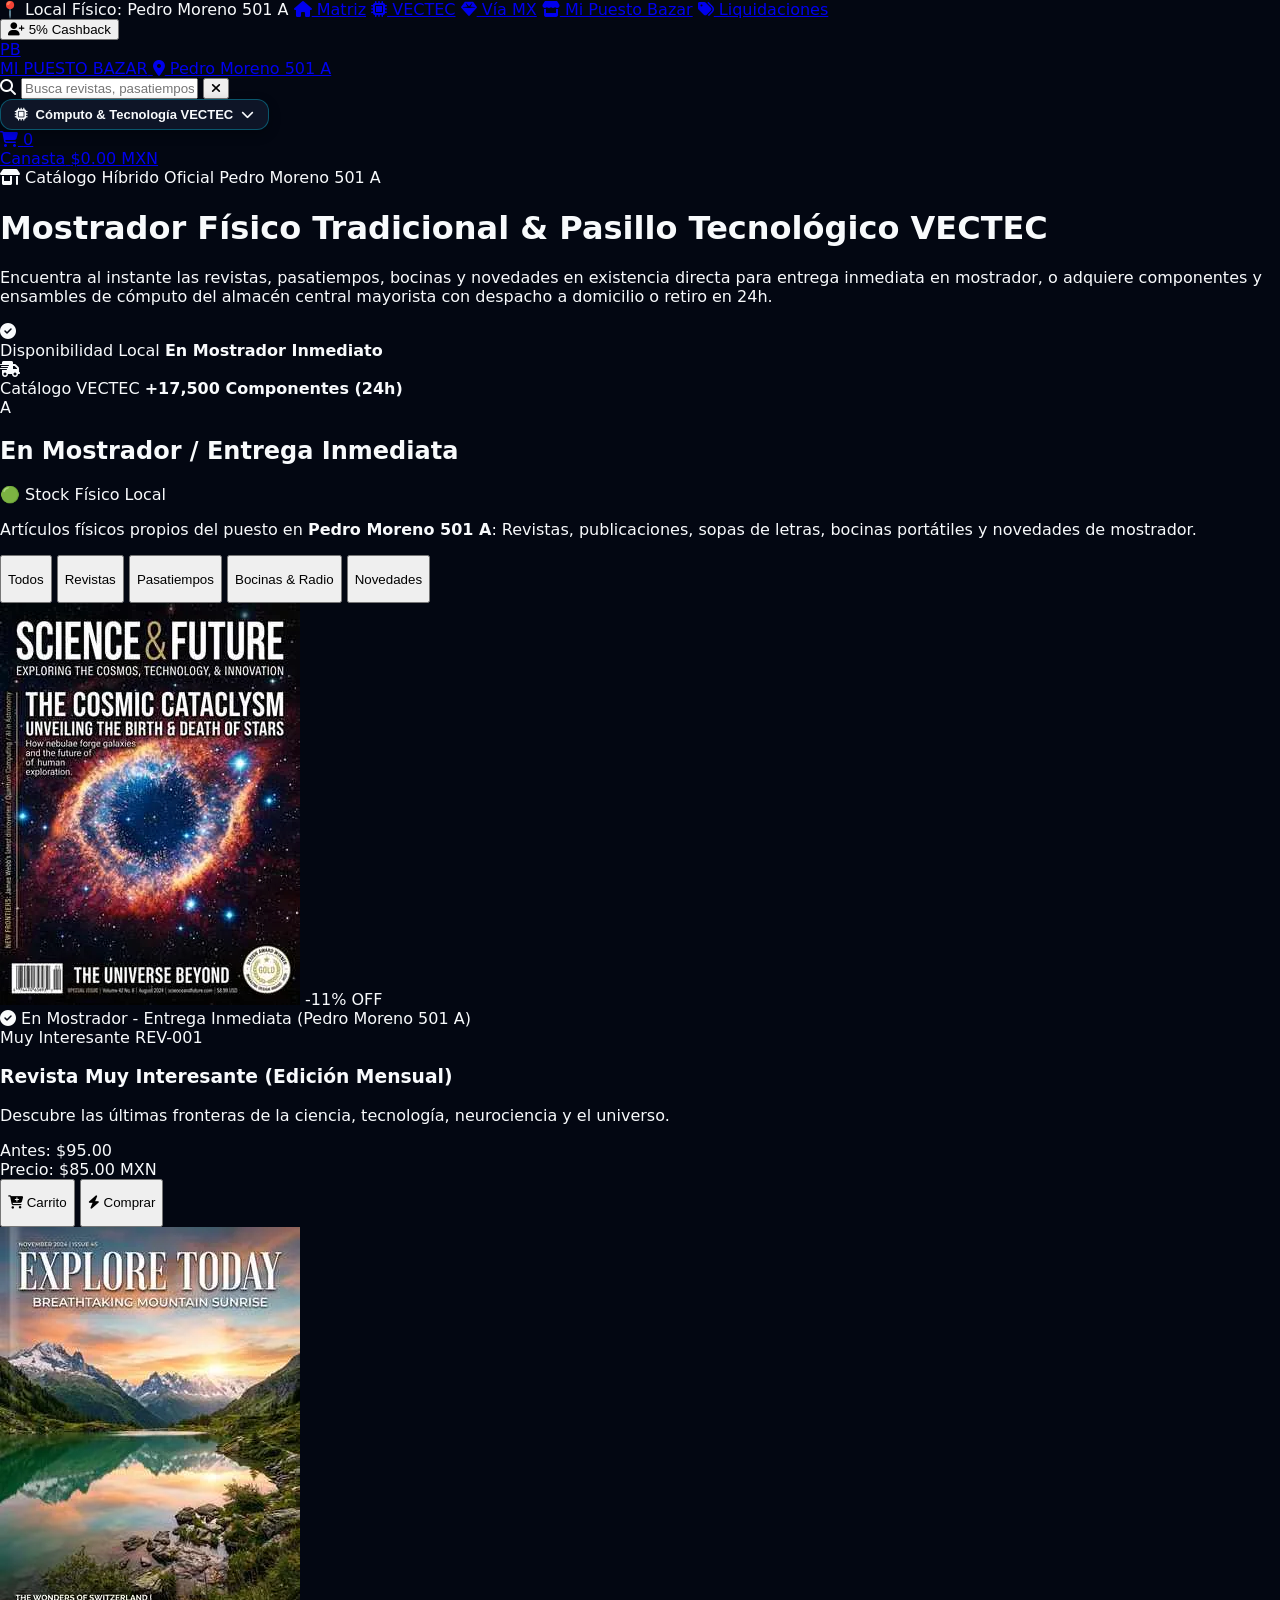
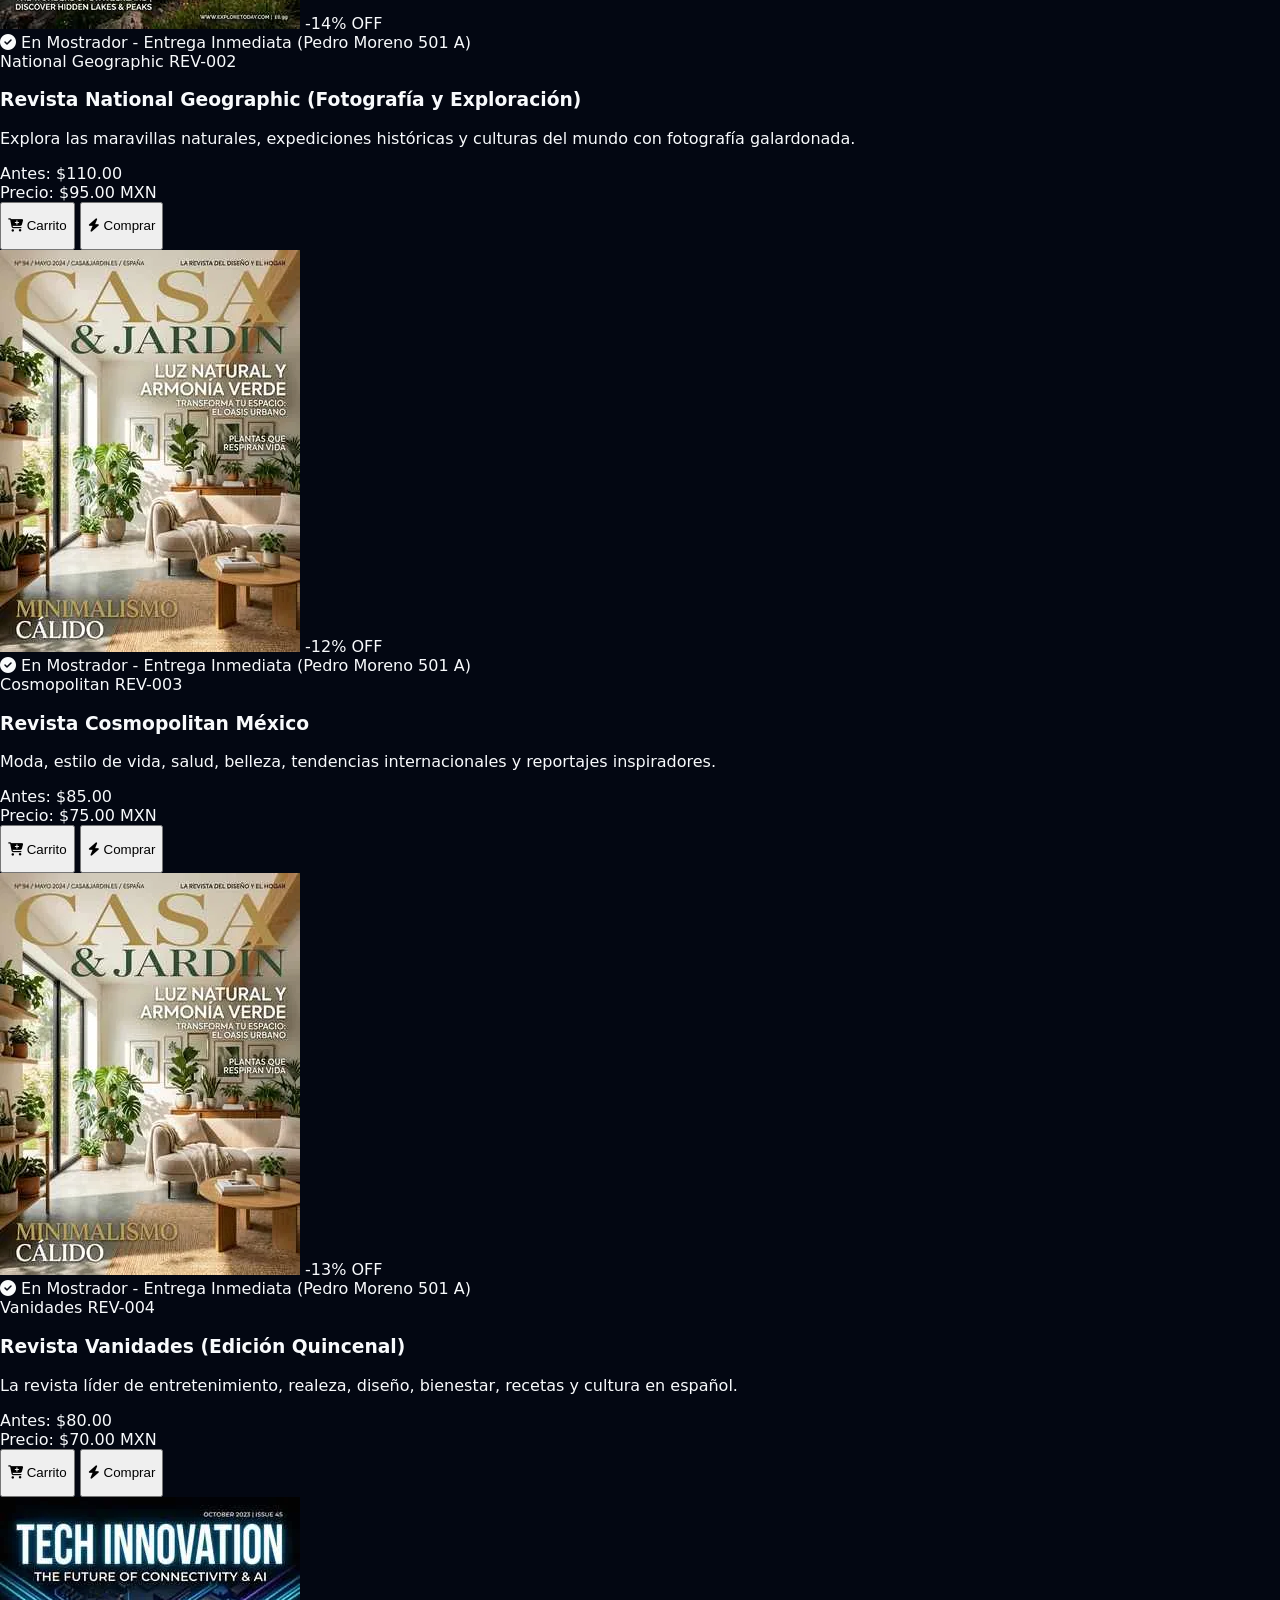
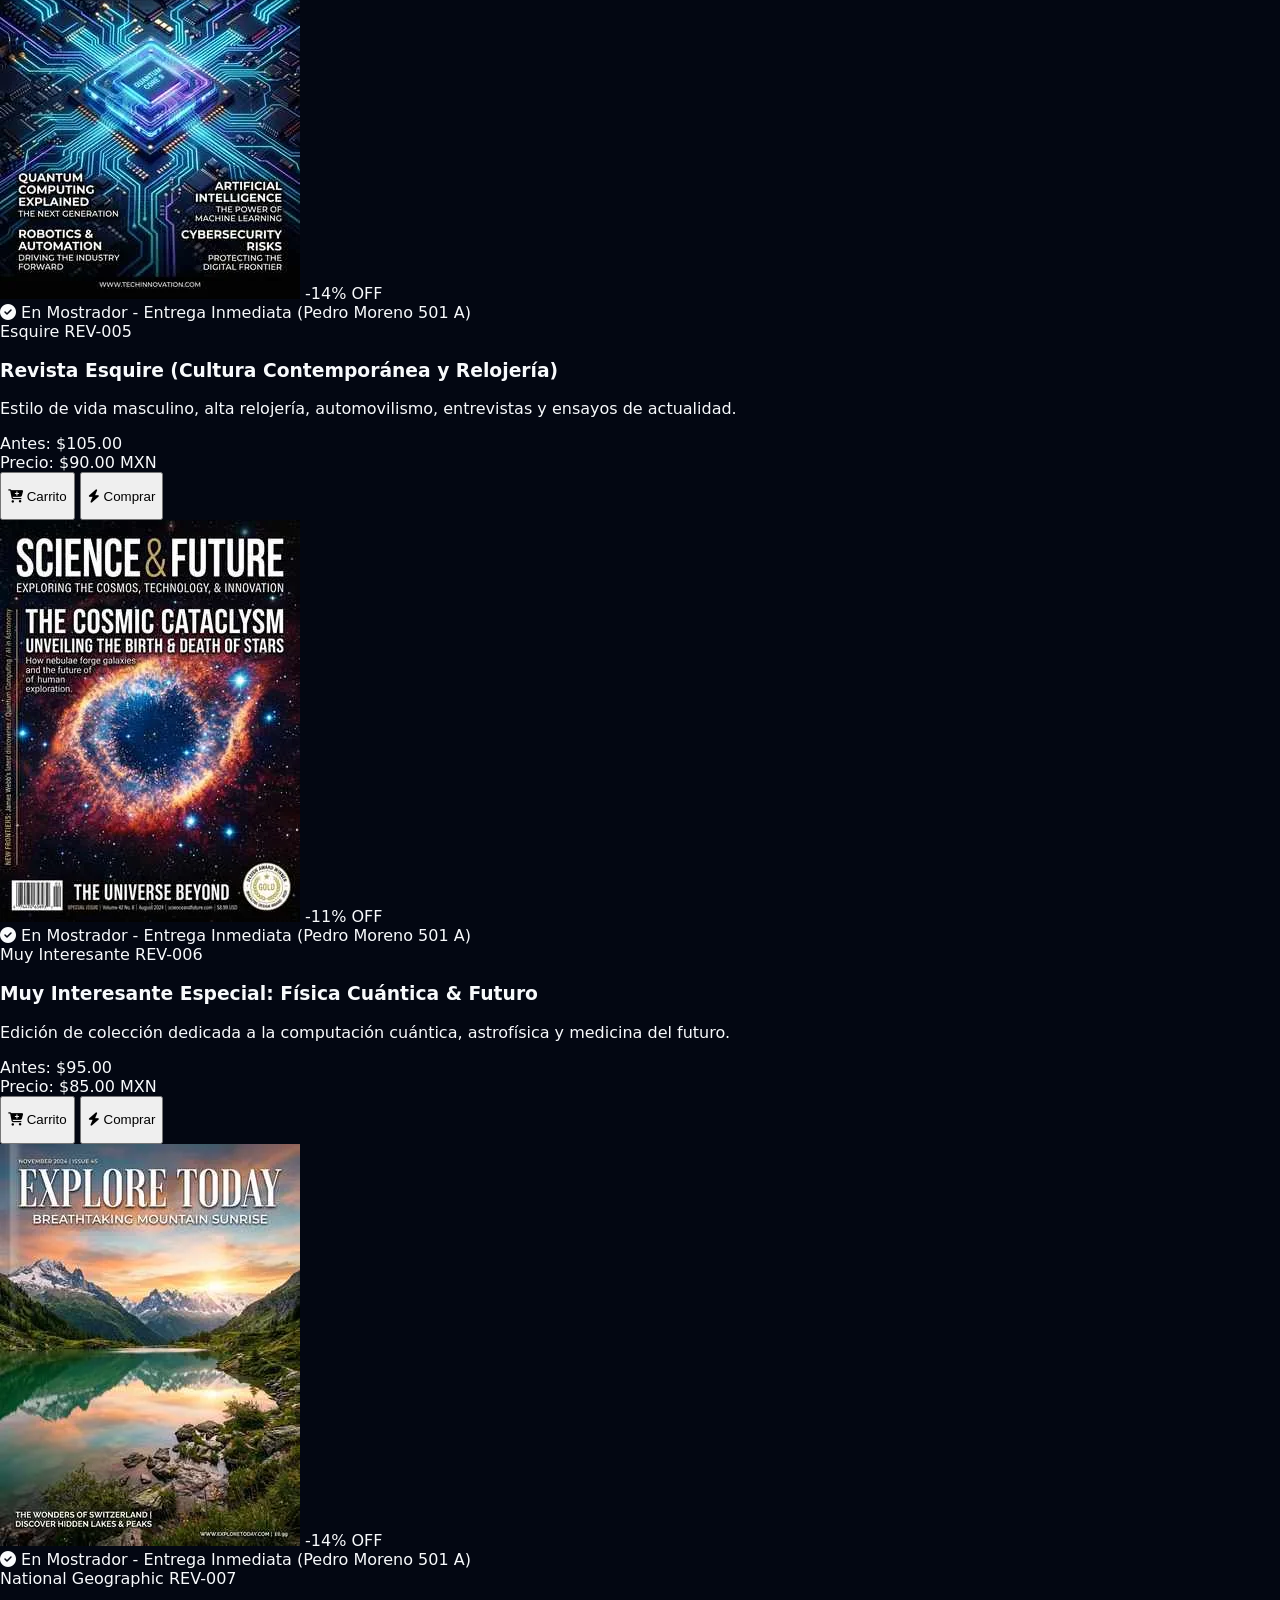
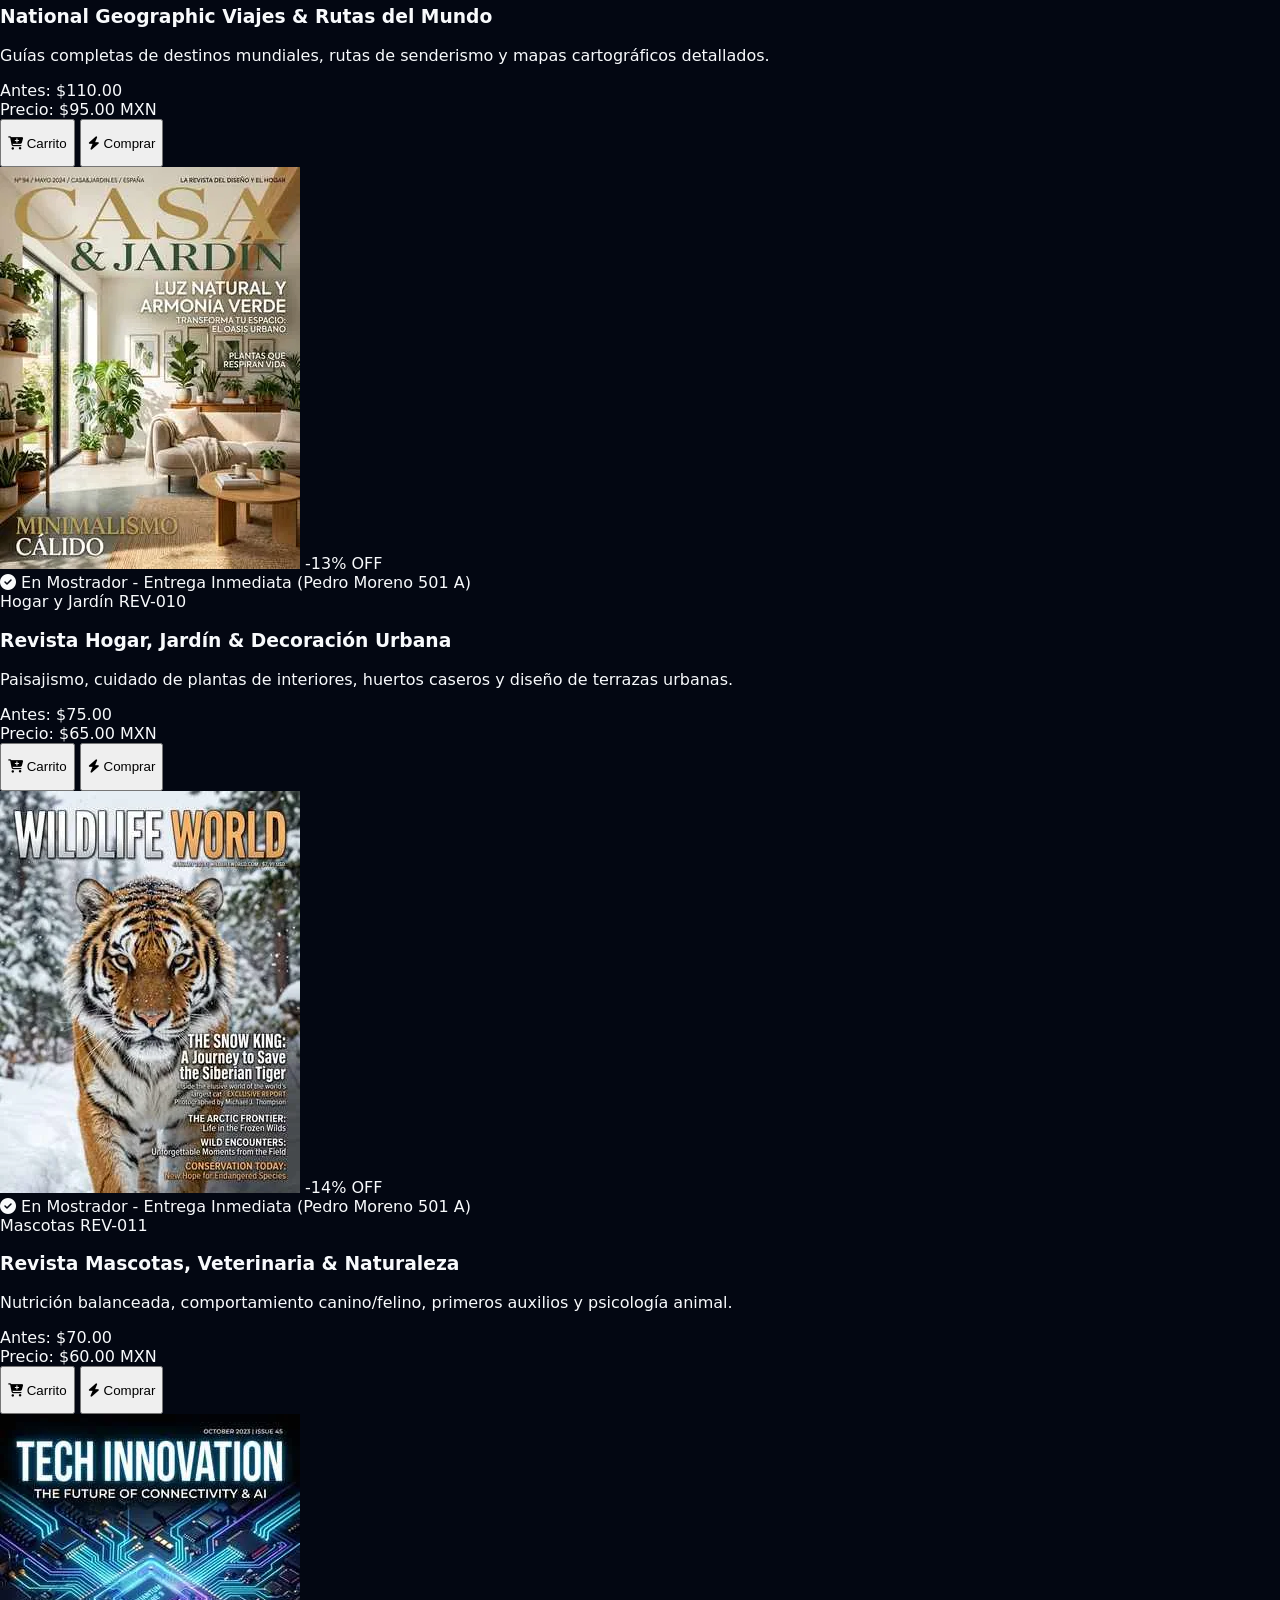
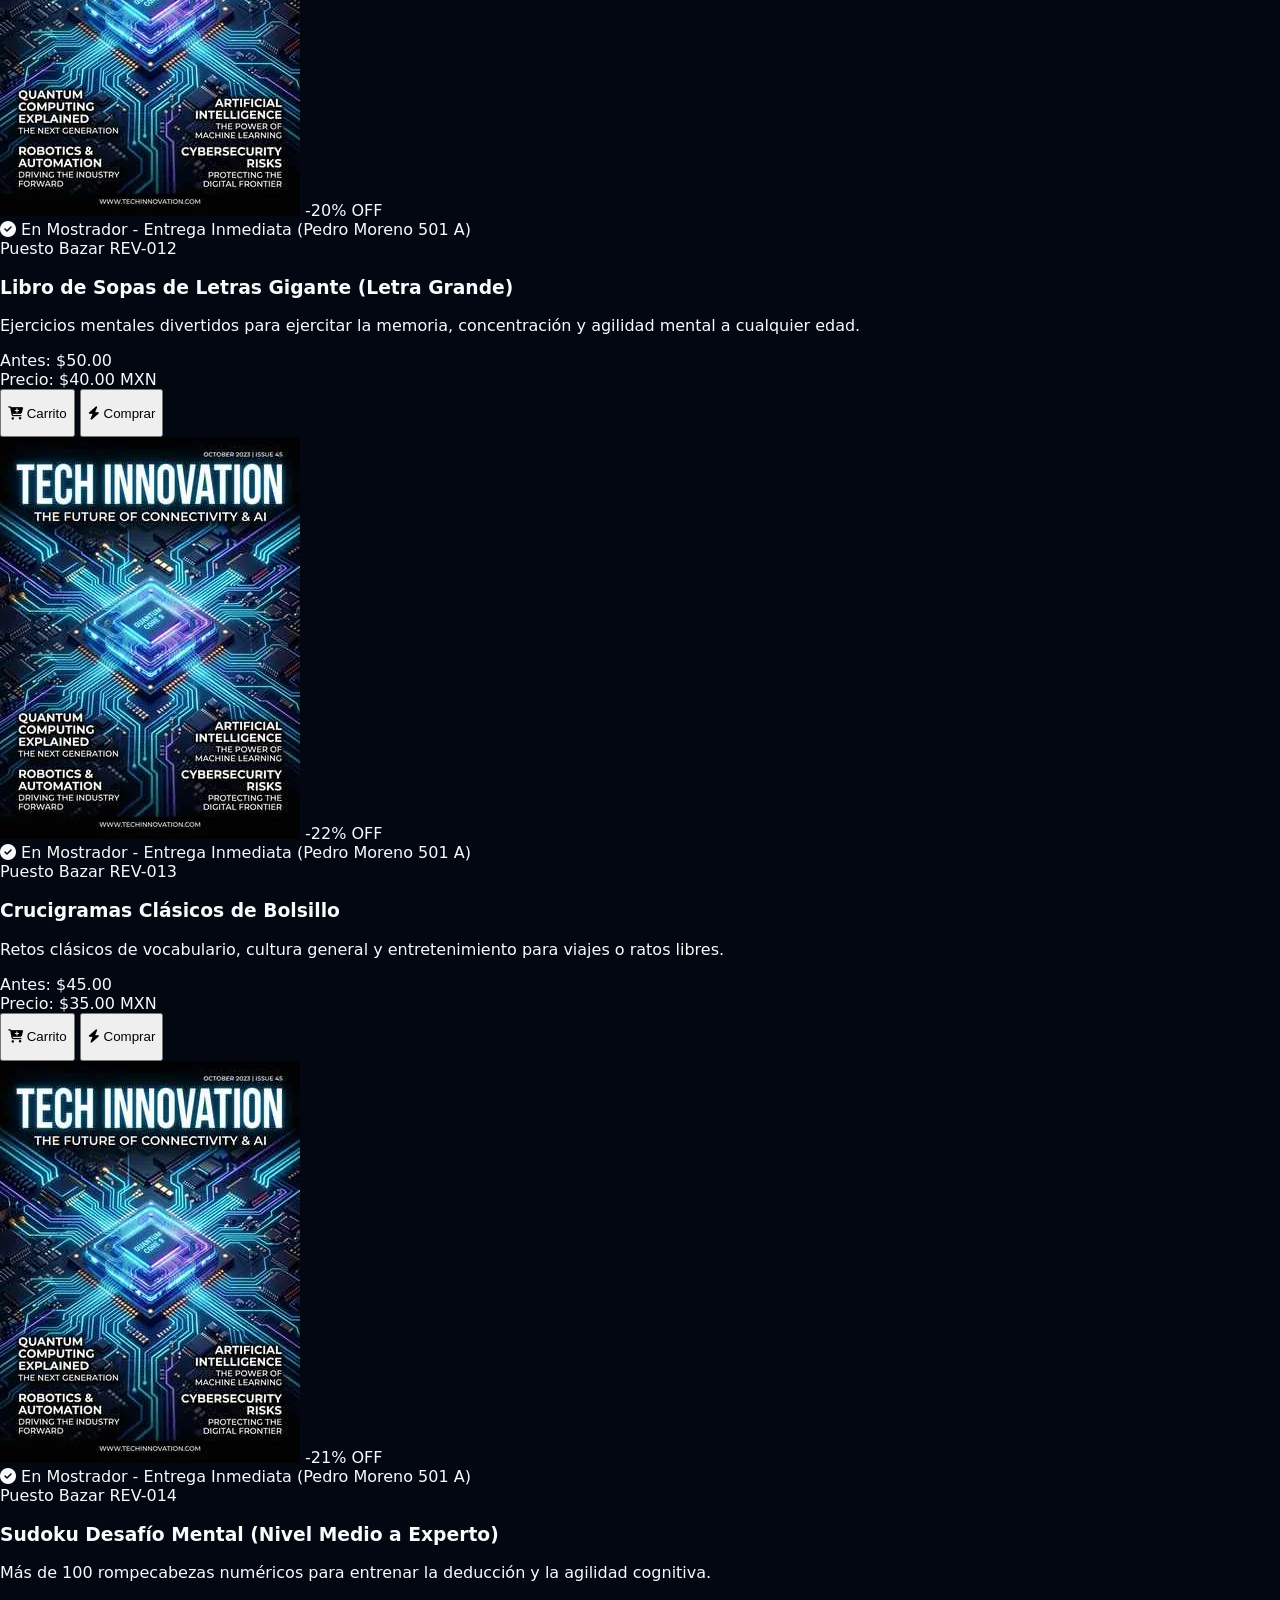
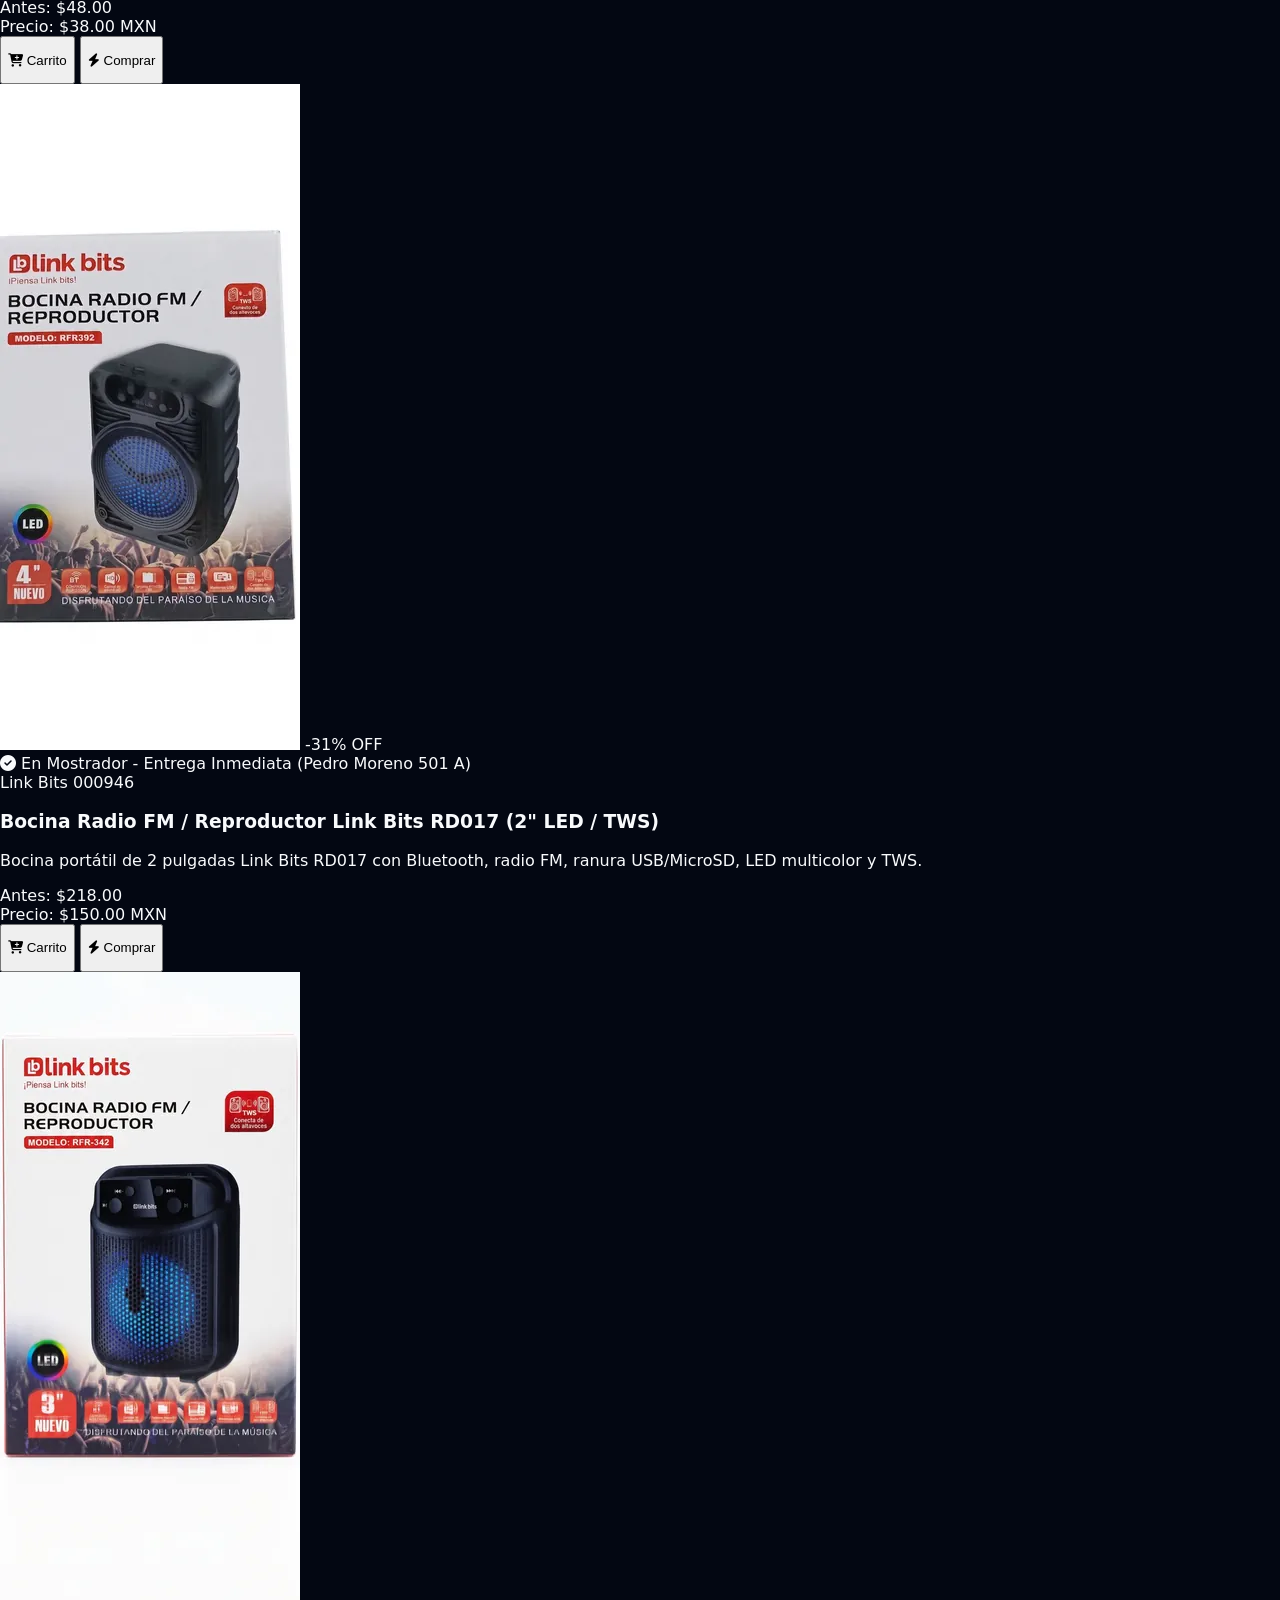
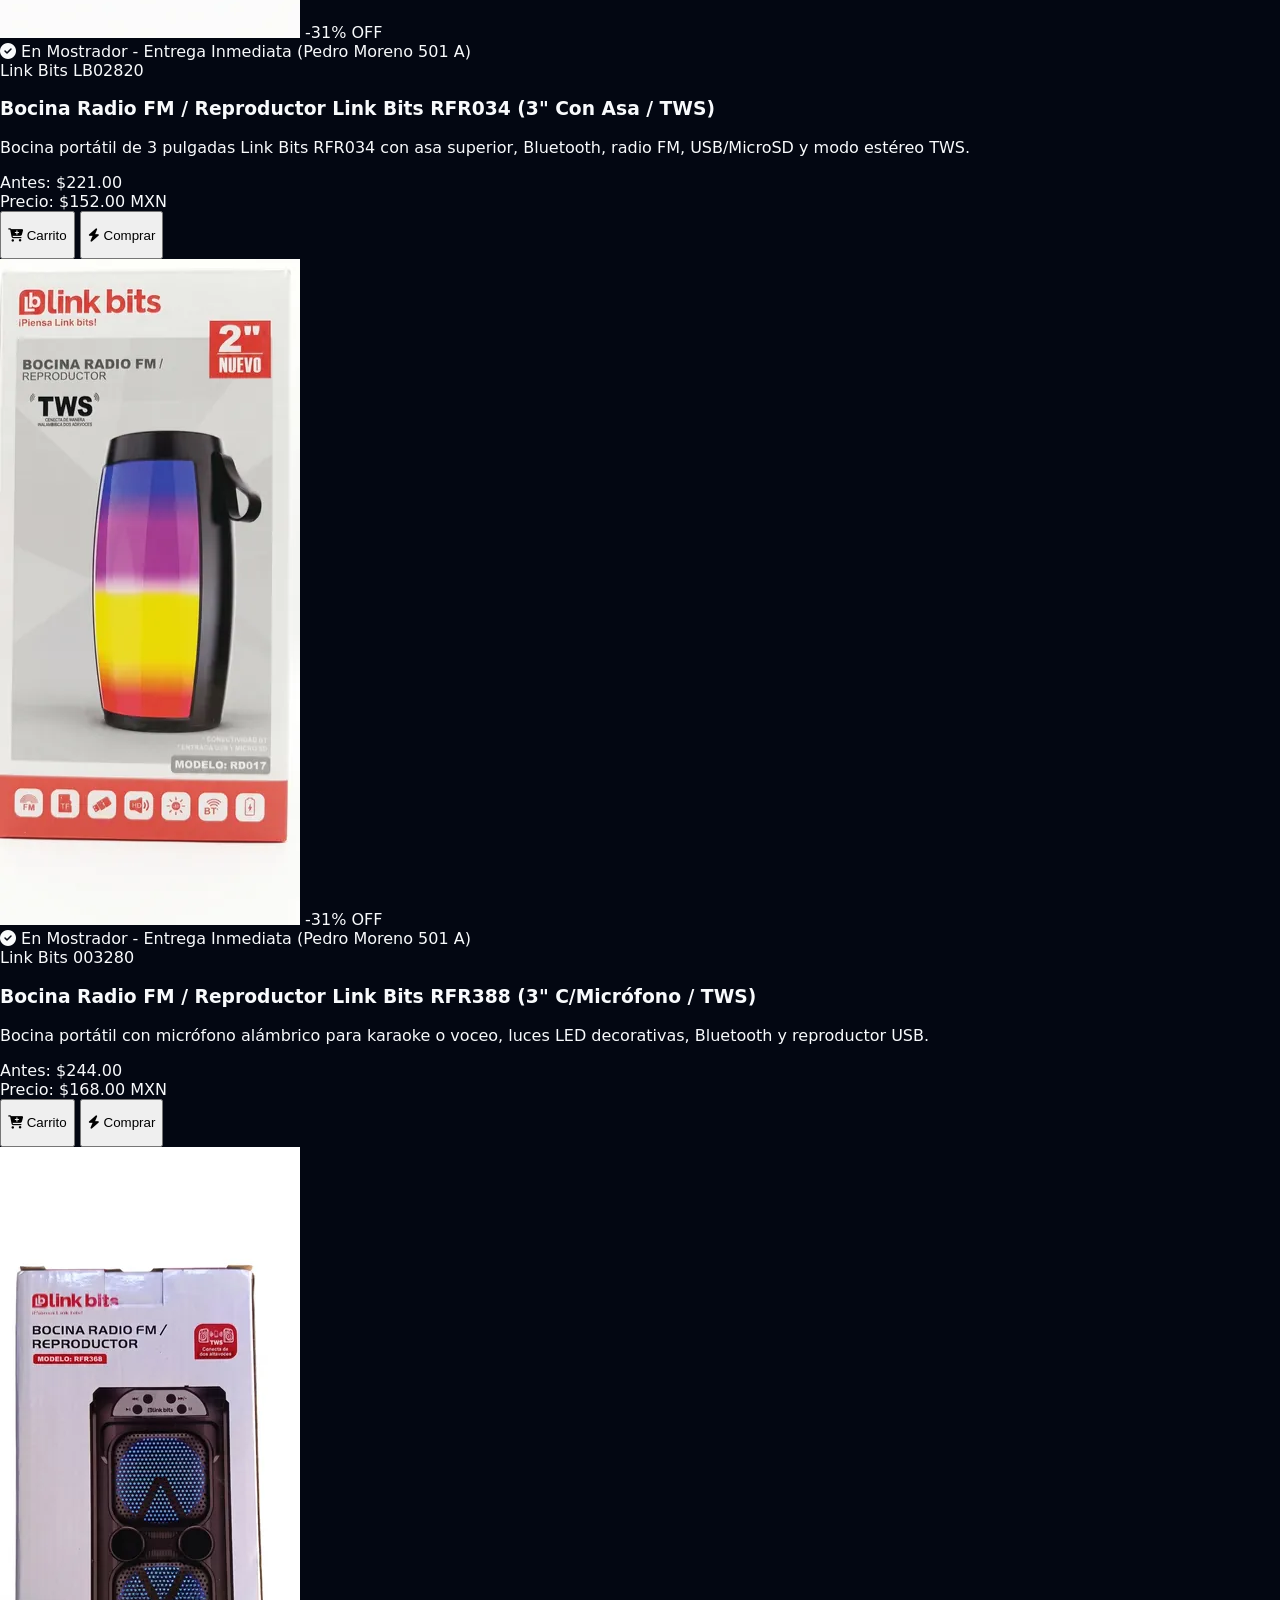
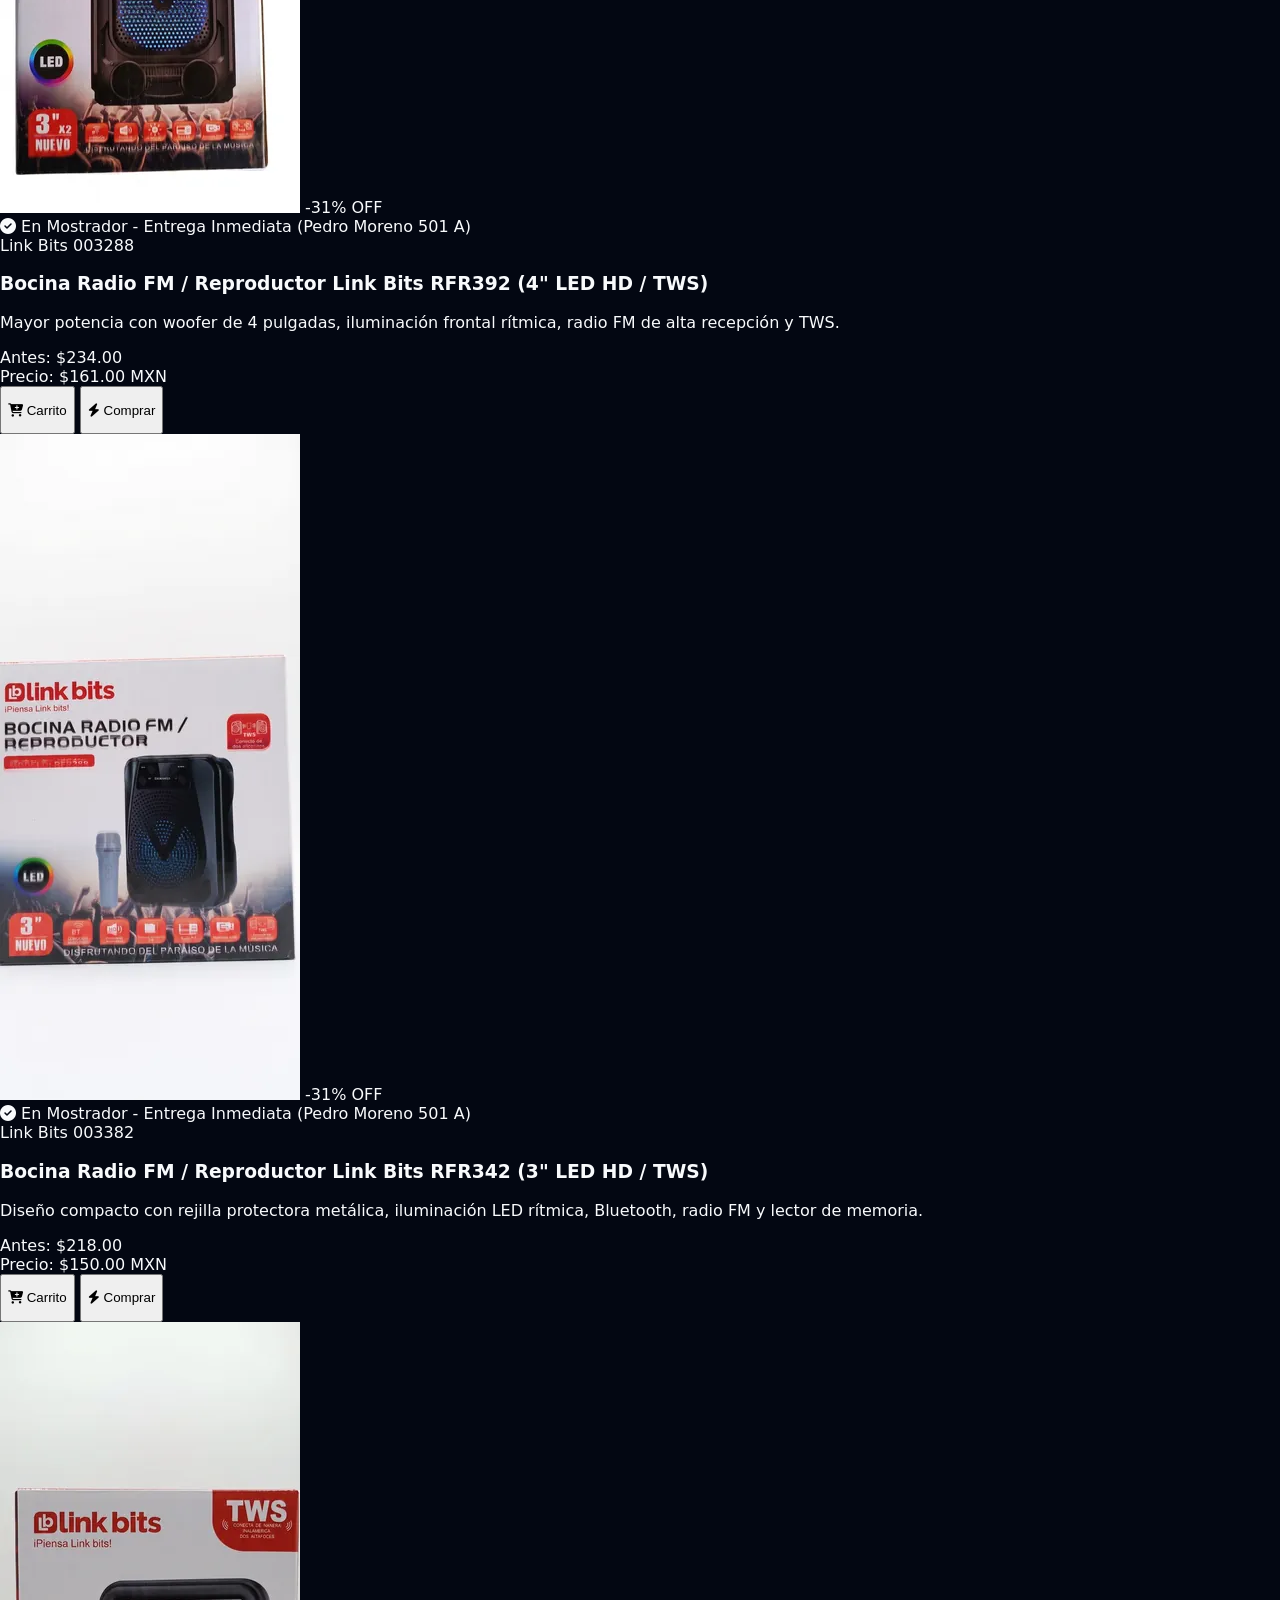
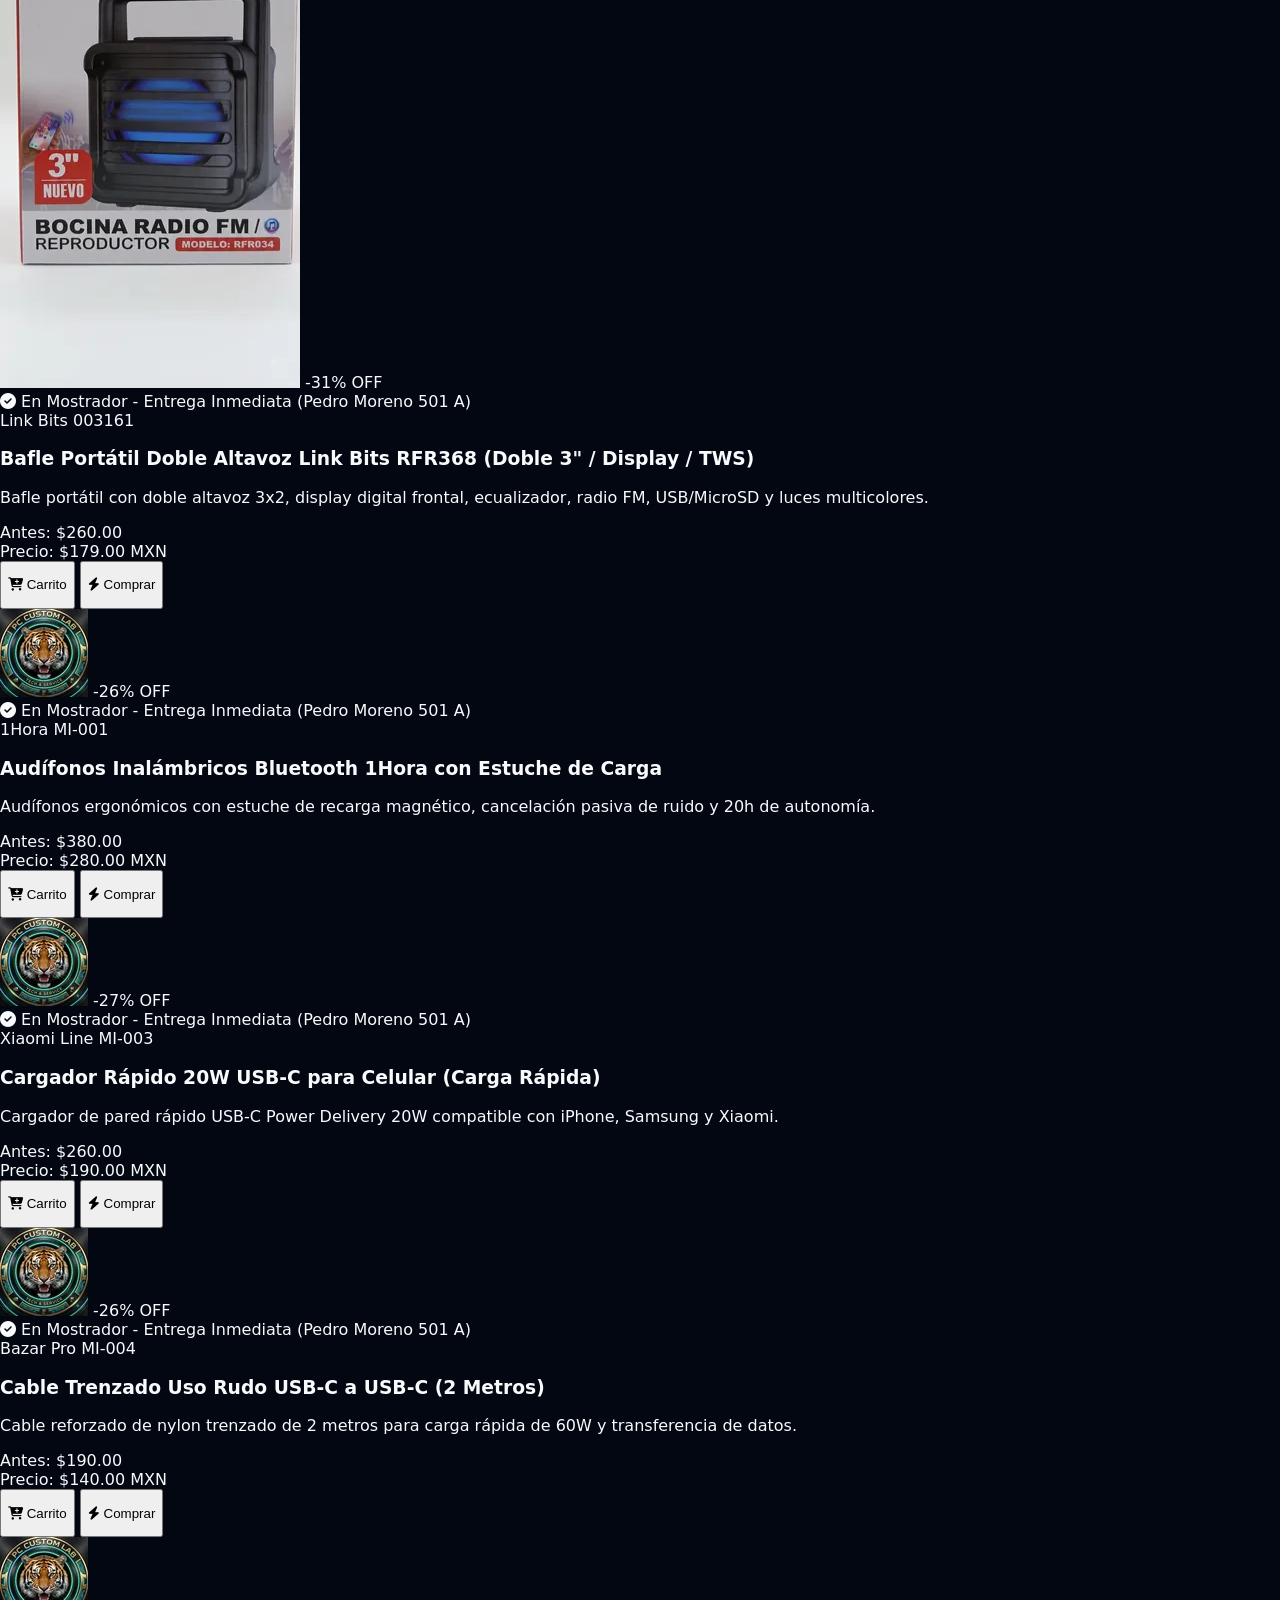
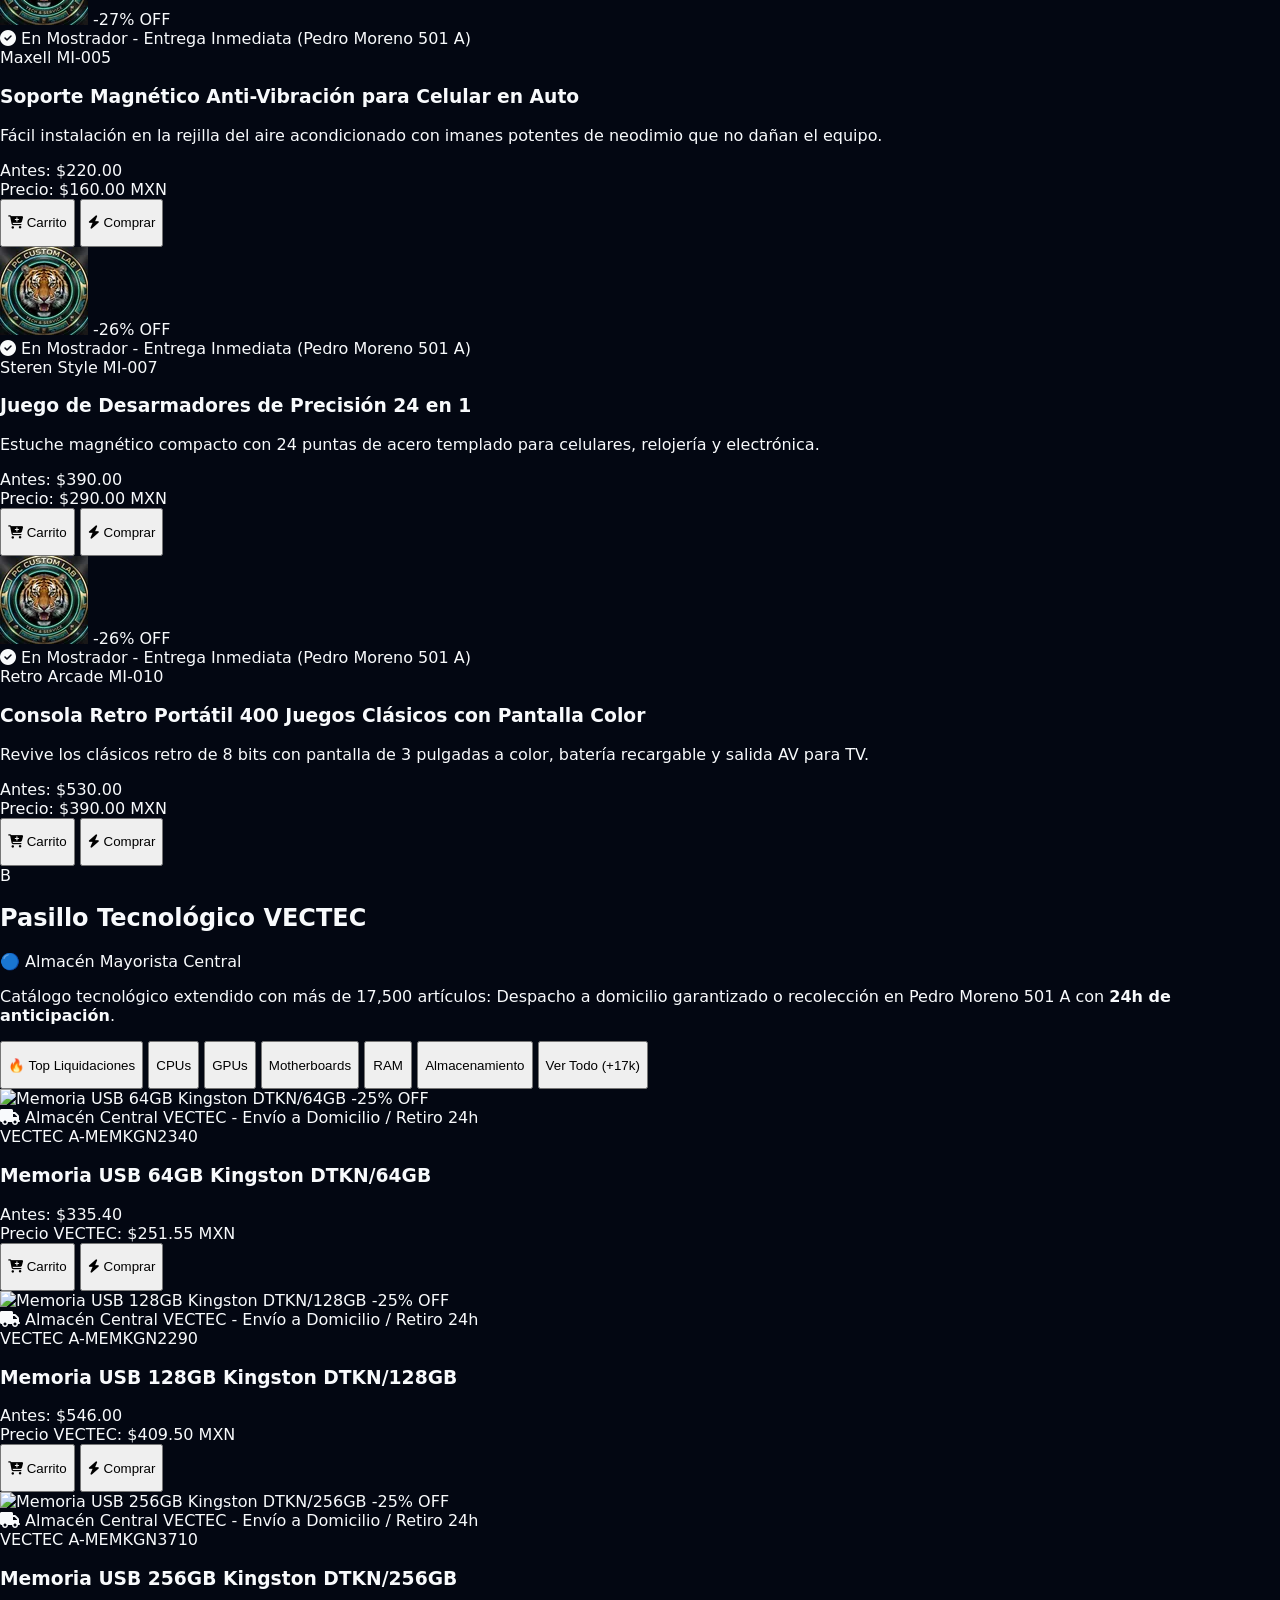
==== index.html @ e49c2137 "Fix: Limpieza de Kiosco, homologacion de aparadores 10x20 en Via MX, Mi Puesto y Ofertas" ====
<!DOCTYPE html>
<html lang="es" class="dark">
<head>
  <meta charset="UTF-8">
  <meta name="viewport" content="width=device-width, initial-scale=1.0, maximum-scale=5.0">
  <title>Mi Puesto Bazar | Revistas, Novedades de Mostrador y Pasillo Tecnológico VECTEC</title>
  <meta name="description" content="Local físico de conveniencia en Pedro Moreno 501 A, Guadalajara Centro. Revistas, pasatiempos, bocinas y entrega inmediata en mostrador, junto con el catálogo tecnológico extendido de VECTEC.">
  <link rel="canonical" href="https://iaworldcenter-creator.github.io/mi-puesto-bazar/">
  <meta name="geo.region" content="MX-JAL">
  <meta name="geo.placename" content="Guadalajara">
  <meta name="geo.position" content="20.6766;-103.3470">
  <meta name="ICBM" content="20.6766, -103.3470">

  <!-- OPEN GRAPH / FACEBOOK / WHATSAPP -->
  <meta property="og:type" content="website">
  <meta property="og:locale" content="es_MX">
  <meta property="og:site_name" content="Mi Puesto Bazar Guadalajara">
  <meta property="og:title" content="Mi Puesto Bazar | Mostrador Físico y Pasillo Tecnológico VECTEC">
  <meta property="og:description" content="Revistas físicas, bocinas, novedades en mostrador y pasillo tecnológico extendido VECTEC en Pedro Moreno 501 A.">
  <meta property="og:url" content="https://iaworldcenter-creator.github.io/mi-puesto-bazar/">
  <meta property="og:image" content="assets/img/mascota_tigre_thumb.webp">

  <meta name="robots" content="index, follow">
  <meta name="theme-color" content="#030712">

  <!-- SEGURIDAD PERIMETRAL: CSP, COOP, REFERRER POLICY -->
  <meta http-equiv="Content-Security-Policy" content="default-src 'self' 'unsafe-inline' 'unsafe-eval' https: data: blob:; img-src 'self' https: data: blob:; font-src 'self' https://cdnjs.cloudflare.com https://fonts.gstatic.com data:; connect-src 'self' https: data: blob:; ">
  <meta http-equiv="X-Content-Type-Options" content="nosniff">
  <meta http-equiv="Cross-Origin-Opener-Policy" content="same-origin">
  <meta http-equiv="Referrer-Policy" content="strict-origin-when-cross-origin">

  <!-- FONT AWESOME CSS -->
  <link rel="stylesheet" href="https://cdnjs.cloudflare.com/ajax/libs/font-awesome/6.5.1/css/all.min.css">

  <!-- TAILWIND CSS CDN OFICIAL CON CONFIGURACIÓN DARK -->
  <script src="https://cdn.tailwindcss.com"></script>
  <script>
    tailwind.config = {
      darkMode: 'class',
      theme: {
        extend: {
          colors: {
            brand: {
              gold: '#f59e0b',
              cyan: '#06b6d4',
              emerald: '#10b981',
              dark: '#030712'
            }
          }
        }
      }
    };
  </script>

  <style>
    *, ::after, ::before { box-sizing: border-box; }
    body {
      margin: 0;
      background-color: #030712;
      color: #f8fafc;
      min-height: 100vh;
      font-family: ui-sans-serif, system-ui, -apple-system, sans-serif;
    }
    .touch-btn {
      min-height: 48px;
      min-width: 48px;
      touch-action: manipulation;
    }
    .custom-scroll::-webkit-scrollbar { width: 6px; height: 6px; }
    .custom-scroll::-webkit-scrollbar-track { background: #0b1329; }
    .custom-scroll::-webkit-scrollbar-thumb { background: #1e293b; border-radius: 4px; }
    .custom-scroll::-webkit-scrollbar-thumb:hover { background: #06b6d4; }
  </style>
  <link rel="stylesheet" href="css/shared-flyout.css">
</head>
<body class="bg-slate-950 text-slate-100 font-sans antialiased min-h-screen flex flex-col justify-between overflow-x-hidden selection:bg-cyan-500 selection:text-slate-950">

  <!-- ========================================================================= -->
  <!-- HEADER & NAVEGACIÓN SUPERIOR CON ECOSISTEMA Y BUSCADOR COMPARTIDO -->
  <!-- ========================================================================= -->
  <header class="bg-slate-900/95 backdrop-blur border-b border-slate-800 sticky top-0 z-50 shadow-2xl">
    <!-- LÍNEA 1: Barra Horizontal de Ecosistema Comercial -->
    <div class="w-full border-b border-slate-800/80 bg-slate-950/90 px-2 sm:px-4 py-1.5 flex items-center justify-between gap-2 text-xs overflow-hidden">
      <div class="flex items-center gap-2 overflow-x-auto custom-scroll whitespace-nowrap flex-1 py-0.5" style="touch-action: pan-x;">
        <span class="px-2.5 py-1 rounded-xl bg-emerald-500/10 border border-emerald-500/30 text-emerald-400 font-mono font-black text-[10px] uppercase shrink-0">
          📍 Local Físico: Pedro Moreno 501 A
        </span>
        <a href="https://iaworldcenter-creator.github.io/sitios-web/" class="px-2.5 py-1 rounded-xl bg-slate-950/90 hover:bg-slate-900 border border-slate-800 hover:border-amber-400 text-amber-300 text-xs font-bold flex items-center gap-1.5 shrink-0 transition"><i class="fa-solid fa-house text-[11px]"></i> Matriz</a>
        <a href="https://iaworldcenter-creator.github.io/vectec/" title="VECTEC | Vector Tecnológico" class="px-2.5 py-1 rounded-xl bg-slate-950/90 hover:bg-slate-900 border border-slate-800 hover:border-cyan-400 text-cyan-300 text-xs font-bold flex items-center gap-1.5 shrink-0 transition"><i class="fa-solid fa-microchip text-[11px]"></i> VECTEC</a>
        <a href="https://iaworldcenter-creator.github.io/bazar-viamx-NFL.GDL/" class="px-2.5 py-1 rounded-xl bg-slate-950/90 hover:bg-slate-900 border border-slate-800 hover:border-cyan-300 text-cyan-200 text-xs font-bold flex items-center gap-1.5 shrink-0 transition"><i class="fa-solid fa-gem text-[11px]"></i> Vía MX</a>
        <a href="https://iaworldcenter-creator.github.io/mi-puesto-bazar/" class="px-3 py-1 rounded-xl bg-emerald-500/20 border-2 border-emerald-500 text-emerald-300 shadow-[0_0_15px_rgba(16,185,129,0.7)] text-xs font-black flex items-center gap-1.5 shrink-0 transition"><i class="fa-solid fa-store text-[11px]"></i> Mi Puesto Bazar</a>
        <a href="https://iaworldcenter-creator.github.io/ofertas-y-liquidaciones-/" class="px-2.5 py-1 rounded-xl bg-slate-950/90 hover:bg-slate-900 border border-slate-800 hover:border-red-500 text-red-300 text-xs font-bold flex items-center gap-1.5 shrink-0 transition"><i class="fa-solid fa-tags text-[11px]"></i> Liquidaciones</a>
      </div>
      <div class="shrink-0 flex items-center pl-1 border-l border-slate-800">
        <button id="header-account-btn" onclick="toggleAccountModal()" aria-label="Mi Cuenta y Cashback" class="cursor-pointer active:scale-95 transition"></button>
      </div>
    </div>

    <!-- LÍNEA 2: Barra Principal con Buscador Híbrido Search-First + Logo + Canasta -->
    <div class="max-w-[99%] 2xl:max-w-[1850px] mx-auto px-2 sm:px-4 py-2.5 flex flex-row items-center justify-between gap-2 sm:gap-4">
      
      <!-- Logo y Marca Oficial -->
      <a href="index.html" class="flex items-center gap-2.5 shrink-0 cursor-pointer group">
        <div class="w-10 h-10 sm:w-11 sm:h-11 rounded-2xl bg-gradient-to-br from-emerald-600 to-teal-800 p-0.5 flex items-center justify-center shadow-lg group-hover:scale-105 transition">
          <div class="w-full h-full bg-slate-950 rounded-[14px] flex items-center justify-center text-emerald-400 font-black text-lg font-mono">
            PB
          </div>
        </div>
        <div class="flex flex-col min-w-0">
          <span class="font-black text-xs sm:text-base text-white tracking-wider uppercase leading-tight truncate">MI PUESTO BAZAR</span>
          <span class="text-[9px] sm:text-[10px] font-mono text-emerald-400 font-bold tracking-tight flex items-center gap-1 truncate">
            <i class="fa-solid fa-location-dot text-amber-400"></i> Pedro Moreno 501 A
          </span>
        </div>
      </a>

      <!-- Buscador Compartido Blanco con Desplegable Predictivo Dual -->
      <div class="flex-1 min-w-0 relative max-w-3xl">
        <div class="flex items-center bg-white rounded-full border-2 border-emerald-400 shadow-[0_0_20px_rgba(16,185,129,0.3)] px-3 sm:px-4 py-1 gap-2">
          <i class="fa-solid fa-magnifying-glass text-slate-400 text-sm shrink-0"></i>
          <input type="text" 
                 id="boutiqueSearchInput" 
                 name="q" 
                 autocomplete="off" 
                 spellcheck="false" 
                 placeholder="Busca revistas, pasatiempos, bocinas o componentes VECTEC..." 
                 class="flex-1 min-w-0 bg-transparent border-0 outline-none text-slate-950 font-bold text-xs sm:text-sm placeholder-slate-400" />
          <button onclick="clearSearchInput()" id="clear-search-btn" aria-label="Limpiar búsqueda" class="hidden text-slate-400 hover:text-slate-700 text-xs px-1 font-bold cursor-pointer shrink-0">
            <i class="fa-solid fa-xmark"></i>
          </button>
        </div>
        
        <!-- Desplegable Predictivo que diferencia Mostrador Físico vs Tecnología VECTEC -->
        <div id="boutique-autocomplete-box" class="hidden absolute top-full left-0 right-0 mt-2 bg-slate-900 border-2 border-emerald-500/60 rounded-2xl shadow-2xl z-50 p-2.5 flex flex-col gap-2 max-h-[75vh] overflow-y-auto custom-scroll"></div>
      </div>

      <!-- Canasta / Carrito con Total en Vivo -->
      <div id="vectec-flyout-container" class="shrink-0"></div>
      <a href="checkout.html" aria-label="Abrir canasta de compras" title="Ir al Checkout" class="touch-btn flex items-center gap-2 sm:gap-3 bg-slate-800 hover:bg-slate-700 border border-slate-700 text-white px-3 sm:px-4 py-2 rounded-2xl transition cursor-pointer active:scale-95 shadow shrink-0 group">
        <div class="relative">
          <i class="fa-solid fa-cart-shopping text-emerald-400 text-sm sm:text-base group-hover:scale-110 transition"></i>
          <span id="boutique-cart-badge" class="absolute -top-2 -right-2 bg-amber-500 text-slate-950 font-mono font-black text-[9px] rounded-full w-4 h-4 flex items-center justify-center shadow">0</span>
        </div>
        <div class="flex flex-col text-left">
          <span class="text-[9px] font-mono text-slate-300 uppercase leading-none hidden sm:inline">Canasta</span>
          <span id="boutique-cart-total" class="text-xs font-mono font-bold text-amber-400">$0.00 MXN</span>
        </div>
      </a>
    </div>
  </header>

  <!-- ========================================================================= -->
  <!-- HERO BANNER: LOCAL FÍSICO + PASILLO TECNOLÓGICO -->
  <!-- ========================================================================= -->
  <div class="w-full bg-gradient-to-r from-slate-950 via-slate-900 to-slate-950 border-b border-slate-800 py-6 px-4">
    <div class="max-w-[99%] 2xl:max-w-[1850px] mx-auto flex flex-col md:flex-row items-center justify-between gap-6">
      <div class="space-y-2 text-center md:text-left">
        <div class="inline-flex items-center gap-2 px-3 py-1 rounded-full bg-emerald-950/80 border border-emerald-500/50 text-emerald-400 text-xs font-mono font-bold">
          <i class="fa-solid fa-shop"></i> Catálogo Híbrido Oficial Pedro Moreno 501 A
        </div>
        <h1 class="text-2xl sm:text-3xl lg:text-4xl font-black text-white tracking-tight">
          Mostrador Físico Tradicional & <span class="text-cyan-400">Pasillo Tecnológico VECTEC</span>
        </h1>
        <p class="text-xs sm:text-sm text-slate-300 max-w-3xl leading-relaxed">
          Encuentra al instante las revistas, pasatiempos, bocinas y novedades en existencia directa para entrega inmediata en mostrador, o adquiere componentes y ensambles de cómputo del almacén central mayorista con despacho a domicilio o retiro en 24h.
        </p>
      </div>

      <!-- Métricas de Disponibilidad Dual -->
      <div class="flex items-center gap-3 shrink-0 flex-wrap justify-center font-mono text-xs">
        <div class="bg-slate-900/90 border border-emerald-500/40 p-3 rounded-2xl flex items-center gap-3 shadow-lg">
          <div class="w-10 h-10 rounded-xl bg-emerald-500/20 text-emerald-400 flex items-center justify-center text-lg shrink-0">
            <i class="fa-solid fa-circle-check"></i>
          </div>
          <div>
            <span class="text-[10px] text-emerald-400 font-bold uppercase block">Disponibilidad Local</span>
            <strong class="text-white text-xs sm:text-sm">En Mostrador Inmediato</strong>
          </div>
        </div>

        <div class="bg-slate-900/90 border border-cyan-500/40 p-3 rounded-2xl flex items-center gap-3 shadow-lg">
          <div class="w-10 h-10 rounded-xl bg-cyan-500/20 text-cyan-400 flex items-center justify-center text-lg shrink-0">
            <i class="fa-solid fa-truck-fast"></i>
          </div>
          <div>
            <span class="text-[10px] text-cyan-400 font-bold uppercase block">Catálogo VECTEC</span>
            <strong class="text-white text-xs sm:text-sm">+17,500 Componentes (24h)</strong>
          </div>
        </div>
      </div>
    </div>
  </div>

  <!-- ========================================================================= -->
  <!-- CONTENIDO PRINCIPAL: SECCIÓN A (MOSTRADOR) + SECCIÓN B (VECTEC) -->
  <!-- ========================================================================= -->
  <main class="w-full max-w-[99%] 2xl:max-w-[1850px] mx-auto px-2 sm:px-4 py-8 flex-1 space-y-12">

    <!-- ======================================================================= -->
    <!-- SECCIÓN DESTACADA A (PRIORIDAD SUPERIOR): EN MOSTRADOR / ENTREGA INMEDIATA -->
    <!-- ======================================================================= -->
    <section id="seccion-mostrador-local" class="bg-slate-900/80 border-2 border-emerald-500/40 rounded-3xl p-4 sm:p-6 shadow-2xl space-y-6">
      <!-- Encabezado de Sección A -->
      <div class="flex flex-col md:flex-row md:items-center justify-between gap-3 border-b border-slate-800 pb-4">
        <div>
          <div class="flex items-center gap-2.5 mb-1">
            <div class="w-8 h-8 rounded-xl bg-emerald-500/20 text-emerald-400 flex items-center justify-center font-black text-sm shrink-0 border border-emerald-500/40">
              A
            </div>
            <h2 class="text-xl sm:text-2xl font-black text-white flex items-center gap-2">
              <span>En Mostrador / Entrega Inmediata</span>
            </h2>
            <span class="bg-emerald-950 text-emerald-300 border border-emerald-500/50 px-3 py-0.5 rounded-full text-xs font-mono font-bold">
              🟢 Stock Físico Local
            </span>
          </div>
          <p class="text-xs text-slate-300 font-mono">
            Artículos físicos propios del puesto en <strong>Pedro Moreno 501 A</strong>: Revistas, publicaciones, sopas de letras, bocinas portátiles y novedades de mostrador.
          </p>
        </div>

        <!-- Filtros Rápidos de Mostrador -->
        <div class="flex items-center gap-1.5 overflow-x-auto custom-scroll pb-1 text-xs font-mono shrink-0">
          <button type="button" onclick="filterLocalCategory('all')" class="local-cat-btn touch-btn px-3 py-1.5 rounded-xl bg-emerald-600 text-white font-bold transition">Todos</button>
          <button type="button" onclick="filterLocalCategory('revistas')" class="local-cat-btn touch-btn px-3 py-1.5 rounded-xl bg-slate-800 text-slate-300 hover:bg-slate-700 transition">Revistas</button>
          <button type="button" onclick="filterLocalCategory('pasatiempos')" class="local-cat-btn touch-btn px-3 py-1.5 rounded-xl bg-slate-800 text-slate-300 hover:bg-slate-700 transition">Pasatiempos</button>
          <button type="button" onclick="filterLocalCategory('bocinas')" class="local-cat-btn touch-btn px-3 py-1.5 rounded-xl bg-slate-800 text-slate-300 hover:bg-slate-700 transition">Bocinas & Radio</button>
          <button type="button" onclick="filterLocalCategory('novedades')" class="local-cat-btn touch-btn px-3 py-1.5 rounded-xl bg-slate-800 text-slate-300 hover:bg-slate-700 transition">Novedades</button>
        </div>
      </div>

      <!-- Grilla de Productos Físicos de Mostrador -->
      <div id="local-products-grid" class="grid grid-cols-2 sm:grid-cols-2 md:grid-cols-3 lg:grid-cols-4 2xl:grid-cols-6 gap-3 sm:gap-4">
        <!-- Inyectado dinámicamente por renderLocalProductsGrid() -->
        <div class="col-span-full py-12 text-center text-slate-400 font-mono text-xs">
          Cargando catálogo físico de mostrador...
        </div>
      </div>
    </section>

    <!-- ======================================================================= -->
    <!-- SECCIÓN B: PASILLO TECNOLÓGICO VECTEC (CATÁLOGO EXTENDIDO EN LÍNEA) -->
    <!-- ======================================================================= -->
    <section id="seccion-pasillo-vectec" class="bg-slate-900/70 border-2 border-cyan-500/40 rounded-3xl p-4 sm:p-6 shadow-2xl space-y-6">
      <!-- Encabezado de Sección B -->
      <div class="flex flex-col md:flex-row md:items-center justify-between gap-3 border-b border-slate-800 pb-4">
        <div>
          <div class="flex items-center gap-2.5 mb-1">
            <div class="w-8 h-8 rounded-xl bg-cyan-500/20 text-cyan-400 flex items-center justify-center font-black text-sm shrink-0 border border-cyan-500/40">
              B
            </div>
            <h2 class="text-xl sm:text-2xl font-black text-white flex items-center gap-2">
              <span>Pasillo Tecnológico VECTEC</span>
            </h2>
            <span class="bg-cyan-950 text-cyan-300 border border-cyan-500/50 px-3 py-0.5 rounded-full text-xs font-mono font-bold">
              🔵 Almacén Mayorista Central
            </span>
          </div>
          <p class="text-xs text-slate-300 font-mono">
            Catálogo tecnológico extendido con más de 17,500 artículos: Despacho a domicilio garantizado o recolección en Pedro Moreno 501 A con <strong>24h de anticipación</strong>.
          </p>
        </div>

        <!-- Filtros Rápidos Tecnológicos -->
        <div class="flex items-center gap-1.5 overflow-x-auto custom-scroll pb-1 text-xs font-mono shrink-0">
          <button type="button" onclick="filterTechCategory('outlet')" class="tech-cat-btn touch-btn px-3 py-1.5 rounded-xl bg-cyan-600 text-white font-bold transition">🔥 Top Liquidaciones</button>
          <button type="button" onclick="filterTechCategory('procesadores')" class="tech-cat-btn touch-btn px-3 py-1.5 rounded-xl bg-slate-800 text-slate-300 hover:bg-slate-700 transition">CPUs</button>
          <button type="button" onclick="filterTechCategory('tarjetas_video')" class="tech-cat-btn touch-btn px-3 py-1.5 rounded-xl bg-slate-800 text-slate-300 hover:bg-slate-700 transition">GPUs</button>
          <button type="button" onclick="filterTechCategory('tarjetas_madre')" class="tech-cat-btn touch-btn px-3 py-1.5 rounded-xl bg-slate-800 text-slate-300 hover:bg-slate-700 transition">Motherboards</button>
          <button type="button" onclick="filterTechCategory('memorias_ram')" class="tech-cat-btn touch-btn px-3 py-1.5 rounded-xl bg-slate-800 text-slate-300 hover:bg-slate-700 transition">RAM</button>
          <button type="button" onclick="filterTechCategory('ssds')" class="tech-cat-btn touch-btn px-3 py-1.5 rounded-xl bg-slate-800 text-slate-300 hover:bg-slate-700 transition">Almacenamiento</button>
          <button type="button" onclick="filterTechCategory('all')" class="tech-cat-btn touch-btn px-3 py-1.5 rounded-xl bg-slate-800 text-slate-300 hover:bg-slate-700 transition">Ver Todo (+17k)</button>
        </div>
      </div>

      <!-- Grilla de Productos Tecnológicos VECTEC -->
      <div id="tech-products-grid" class="grid grid-cols-2 sm:grid-cols-2 md:grid-cols-3 lg:grid-cols-4 2xl:grid-cols-6 gap-3 sm:gap-4">
        <!-- Inyectado dinámicamente por renderTechProductsGrid() -->
        <div class="col-span-full py-12 text-center text-slate-400 font-mono text-xs">
          Cargando pasillo tecnológico VECTEC...
        </div>
      </div>

      <!-- Paginación Reactiva 10x200 Pasillo Tecnológico -->
      <div id="tech-pagination-bar" class="mt-6 flex flex-wrap items-center justify-between gap-3 font-mono text-xs text-white"></div>
    </section>

  </main>

  <!-- ========================================================================= -->
  <!-- MODAL DE PERFIL Y CASHBACK -->
  <!-- ========================================================================= -->
  <div id="accountModal" class="hidden fixed inset-0 z-50 bg-black/80 backdrop-blur-sm flex items-center justify-center p-4">
    <div class="bg-slate-900 border-2 border-cyan-500/50 rounded-3xl p-6 max-w-lg w-full shadow-2xl space-y-4">
      <div class="flex items-center justify-between border-b border-slate-800 pb-3">
        <h3 class="text-base font-black text-white flex items-center gap-2">
          <i class="fa-solid fa-user-gear text-cyan-400"></i> Mi Cuenta & Domicilio de Entrega
        </h3>
        <button type="button" onclick="toggleAccountModal()" class="text-slate-400 hover:text-white p-2">
          <i class="fa-solid fa-xmark text-lg"></i>
        </button>
      </div>

      <div class="space-y-3 text-xs font-mono">
        <div id="accAlertBox" class="hidden"></div>
        <div>
          <label class="block text-slate-300 mb-1">Nombre Completo: *</label>
          <input type="text" id="accName" class="w-full bg-slate-950 border border-slate-700 rounded-xl p-2.5 text-white min-h-[44px]" placeholder="Ej. Juan Pérez" />
        </div>
        <div class="grid grid-cols-2 gap-2">
          <div>
            <label class="block text-slate-300 mb-1">WhatsApp / Teléfono: *</label>
            <input type="tel" id="accPhone" class="w-full bg-slate-950 border border-slate-700 rounded-xl p-2.5 text-white min-h-[44px]" placeholder="33 3727 1440" />
          </div>
          <div>
            <label class="block text-slate-300 mb-1">Correo: *</label>
            <input type="email" id="accEmail" class="w-full bg-slate-950 border border-slate-700 rounded-xl p-2.5 text-white min-h-[44px]" placeholder="juan@email.com" />
          </div>
        </div>
        <div class="grid grid-cols-3 gap-2">
          <div>
            <label class="block text-slate-300 mb-1">C.P.: *</label>
            <input type="text" id="accCP" maxlength="5" class="w-full bg-slate-950 border border-slate-700 rounded-xl p-2.5 text-white min-h-[44px]" placeholder="44100" />
          </div>
          <div class="col-span-2">
            <label class="block text-slate-300 mb-1">Calle y Número: *</label>
            <input type="text" id="accCalle" class="w-full bg-slate-950 border border-slate-700 rounded-xl p-2.5 text-white min-h-[44px]" placeholder="Pedro Moreno #501 A" />
          </div>
        </div>
        <div class="grid grid-cols-2 gap-2">
          <div>
            <label class="block text-slate-300 mb-1">Colonia: *</label>
            <input type="text" id="accColonia" class="w-full bg-slate-950 border border-slate-700 rounded-xl p-2.5 text-white min-h-[44px]" placeholder="Centro" />
          </div>
          <div>
            <label class="block text-slate-300 mb-1">Municipio: *</label>
            <input type="text" id="accMunicipio" class="w-full bg-slate-950 border border-slate-700 rounded-xl p-2.5 text-white min-h-[44px]" value="Guadalajara" />
          </div>
        </div>
      </div>

      <div class="pt-2 flex justify-end gap-2">
        <button type="button" onclick="toggleAccountModal()" class="touch-btn px-4 py-2 bg-slate-800 hover:bg-slate-700 text-slate-300 rounded-xl text-xs font-mono font-bold">Cancelar</button>
        <button type="button" onclick="saveUserProfile()" class="touch-btn px-5 py-2 bg-gradient-to-r from-emerald-600 to-teal-600 hover:from-emerald-500 text-white rounded-xl text-xs font-mono font-bold shadow-lg">Guardar y Activar 5%</button>
      </div>
    </div>
  </div>

  <!-- ========================================================================= -->
  <!-- FOOTER INSTITUCIONAL OFICIAL (PEDRO MORENO 501 A) -->
  <!-- ========================================================================= -->
  <footer role="contentinfo" class="bg-slate-950 border-t border-slate-800 text-slate-300 text-xs mt-12 pt-10 pb-8" id="pie-de-pagina">
    <div class="max-w-[1850px] mx-auto px-4 sm:px-6 lg:px-8">
      <div class="grid grid-cols-1 md:grid-cols-3 gap-8 pb-8 border-b border-slate-800/80">
        <!-- COLUMNA 1: CONTACTO Y UBICACIÓN -->
        <div class="space-y-3">
          <h3 class="font-bold text-emerald-400 uppercase tracking-wider text-xs font-mono flex items-center gap-2">
            <i class="fa-solid fa-location-dot"></i> Punto de Venta y Atención Físico
          </h3>
          <div class="space-y-2 text-slate-300 text-[11px] font-mono leading-relaxed">
            <p><i class="fa-solid fa-store text-emerald-400 mr-1.5"></i> <strong>Pedro Moreno 501 A</strong>, Guadalajara Centro, Jalisco (CP 44100)</p>
            <p><i class="fa-solid fa-clock text-emerald-400 mr-1.5"></i> Lunes a Sábado: 09:00 a 19:00 hrs</p>
            <p><i class="fa-brands fa-whatsapp text-emerald-400 mr-1.5"></i> WhatsApp: <a href="https://wa.me/523337271440" target="_blank" rel="noopener" class="text-white hover:text-emerald-300 font-bold">+52 33 3727 1440</a></p>
            <p><i class="fa-solid fa-phone text-emerald-400 mr-1.5"></i> Teléfono Fijo: <strong>(33) 3653 6348</strong></p>
          </div>
        </div>

        <!-- COLUMNA 2: MODELO HÍBRIDO Y LOGÍSTICA -->
        <div class="space-y-3">
          <h3 class="font-bold text-cyan-400 uppercase tracking-wider text-xs font-mono flex items-center gap-2">
            <i class="fa-solid fa-shield-halved"></i> Logística y Retiro en Pedro Moreno 501 A
          </h3>
          <div class="space-y-2 text-slate-300 text-[11px] leading-relaxed">
            <p>
              <strong class="text-emerald-300 font-mono">🟢 En Mostrador:</strong> Artículos físicos (revistas, bocinas, novedades) disponibles para entrega inmediata en el local.
            </p>
            <p>
              <strong class="text-cyan-300 font-mono">🔵 Pasillo VECTEC:</strong> Componentes tecnológicos provienen del almacén central mayorista. Despacho a domicilio o entrega en mostrador con <strong>24 horas hábiles de anticipación</strong>.
            </p>
            <p class="text-[10px] text-slate-400 font-mono">
              Envíos locales coordinados vía Uber Flash con código PIN de seguridad de 4 dígitos.
            </p>
          </div>
        </div>

        <!-- COLUMNA 3: MARCAS Y ENLACES OFICIALES -->
        <div class="space-y-3">
          <h3 class="font-bold text-amber-400 uppercase tracking-wider text-xs font-mono flex items-center gap-2">
            <i class="fa-solid fa-network-wired"></i> Red Comercial Oficial
          </h3>
          <div class="space-y-2 text-[11px] font-mono text-slate-300">
            <p>• <a href="https://iaworldcenter-creator.github.io/vectec/" class="text-cyan-300 hover:underline font-bold">VECTEC</a>: Especialistas en Hardware y Ensambles Gamer</p>
            <p>• <a href="https://iaworldcenter-creator.github.io/bazar-viamx-NFL.GDL/" class="text-cyan-200 hover:underline">Bazar Vía MX</a>: Joyería, Coleccionables y Novedades</p>
            <p>• <a href="https://iaworldcenter-creator.github.io/ofertas-y-liquidaciones-/" class="text-red-300 hover:underline">Liquidaciones & Outlet</a>: Remates de Temporada</p>
          </div>
        </div>
      </div>

      <div class="pt-6 text-center text-[10.5px] font-mono text-slate-400">
        © 2026 Ecosistema Comercial Mi Puesto Bazar & VECTEC. Pedro Moreno 501 A, Guadalajara Centro, Jalisco. Todos los derechos reservados.
      </div>
    </div>
  </footer>

  <!-- ========================================================================= -->
  <!-- MOTOR JAVASCRIPT HÍBRIDO DE MI-PUESTO-BAZAR -->
  <!-- ========================================================================= -->
  <script src="js/shared-cart-whatsapp.js"></script>
  <script defer src="js/shared-product-modal.js"></script>
    <script src="js/shared-instant-search.js"></script>
  <script>
    let localProducts = [];
    let techOutletProducts = [];
    let techMasterProducts = [];
    let currentLocalFilter = 'all';
    let currentTechFilter = 'outlet';
    let currentTechPage = 1;
    const techItemsPerPage = 20; // Paginacion reactiva 10x20 (200 articulos)
    const defaultAparador200 = [{"sku": "A-MEMKGN2340", "n": "Memoria USB 64GB Kingston DTKN/64GB", "nombre": "Memoria USB 64GB Kingston DTKN/64GB", "p": 251.55, "precio": 251.55, "o": 335.4, "precio_original": 335.4, "m": "VECTEC", "marca": "VECTEC", "c": "memorias_usb_pendrives", "categoria": "memorias_usb_pendrives", "img": "https://iaworldcenter-creator.github.io/vectec/assets/img/MEMKGN2340.webp", "imagen": "https://iaworldcenter-creator.github.io/vectec/assets/img/MEMKGN2340.webp", "stk": 15, "stock": 15, "prov": "A", "est_com": "disponible", "descuento_pct": 25, "store": "mi-puesto-bazar"}, {"sku": "A-MEMKGN2290", "n": "Memoria USB 128GB Kingston DTKN/128GB", "nombre": "Memoria USB 128GB Kingston DTKN/128GB", "p": 409.5, "precio": 409.5, "o": 546.0, "precio_original": 546.0, "m": "VECTEC", "marca": "VECTEC", "c": "memorias_usb_pendrives", "categoria": "memorias_usb_pendrives", "img": "https://iaworldcenter-creator.github.io/vectec/assets/img/MEMKGN2290.webp", "imagen": "https://iaworldcenter-creator.github.io/vectec/assets/img/MEMKGN2290.webp", "stk": 15, "stock": 15, "prov": "A", "est_com": "disponible", "descuento_pct": 25, "store": "mi-puesto-bazar"}, {"sku": "A-MEMKGN3710", "n": "Memoria USB 256GB Kingston DTKN/256GB", "nombre": "Memoria USB 256GB Kingston DTKN/256GB", "p": 748.8, "precio": 748.8, "o": 998.4, "precio_original": 998.4, "m": "VECTEC", "marca": "VECTEC", "c": "memorias_usb_pendrives", "categoria": "memorias_usb_pendrives", "img": "https://iaworldcenter-creator.github.io/vectec/assets/img/MEMKGN3710.webp", "imagen": "https://iaworldcenter-creator.github.io/vectec/assets/img/MEMKGN3710.webp", "stk": 15, "stock": 15, "prov": "A", "est_com": "disponible", "descuento_pct": 25, "store": "mi-puesto-bazar"}, {"sku": "A-MEMKGN3640", "n": "Memoria USB de 64GB Kingston DTXM/64GB (Black + Blue)", "nombre": "Memoria USB de 64GB Kingston DTXM/64GB (Black + Blue)", "p": 111.8, "precio": 111.8, "o": 149.07, "precio_original": 149.07, "m": "VECTEC", "marca": "VECTEC", "c": "memorias_usb_pendrives", "categoria": "memorias_usb_pendrives", "img": "https://iaworldcenter-creator.github.io/vectec/assets/img/MEMKGN3640.webp", "imagen": "https://iaworldcenter-creator.github.io/vectec/assets/img/MEMKGN3640.webp", "stk": 15, "stock": 15, "prov": "A", "est_com": "disponible", "descuento_pct": 25, "store": "mi-puesto-bazar"}, {"sku": "A-MEMKGN3650", "n": "Memoria USB de 128GB Kingston DTXM/128GB (Black + Red)", "nombre": "Memoria USB de 128GB Kingston DTXM/128GB (Black + Red)", "p": 182.0, "precio": 182.0, "o": 242.67, "precio_original": 242.67, "m": "VECTEC", "marca": "VECTEC", "c": "memorias_usb_pendrives", "categoria": "memorias_usb_pendrives", "img": "https://iaworldcenter-creator.github.io/vectec/assets/img/MEMKGN3650.webp", "imagen": "https://iaworldcenter-creator.github.io/vectec/assets/img/MEMKGN3650.webp", "stk": 15, "stock": 15, "prov": "A", "est_com": "disponible", "descuento_pct": 25, "store": "mi-puesto-bazar"}, {"sku": "A-MEMKGN4700", "n": "Memoria USB de 128GB Kingston DTXM/128GB KC-U2L128-7LB (Azul Neon)", "nombre": "Memoria USB de 128GB Kingston DTXM/128GB KC-U2L128-7LB (Azul Neon)", "p": 194.22, "precio": 194.22, "o": 258.96, "precio_original": 258.96, "m": "VECTEC", "marca": "VECTEC", "c": "memorias_usb_pendrives", "categoria": "memorias_usb_pendrives", "img": "https://iaworldcenter-creator.github.io/vectec/assets/img/MEMKGN4700.webp", "imagen": "https://iaworldcenter-creator.github.io/vectec/assets/img/MEMKGN4700.webp", "stk": 15, "stock": 15, "prov": "A", "est_com": "disponible", "descuento_pct": 25, "store": "mi-puesto-bazar"}, {"sku": "A-MEMKGN4710", "n": "Memoria USB de 128GB Kingston DTXM/128GB KC-U2L128-7LG (Verde Neon)", "nombre": "Memoria USB de 128GB Kingston DTXM/128GB KC-U2L128-7LG (Verde Neon)", "p": 194.22, "precio": 194.22, "o": 258.96, "precio_original": 258.96, "m": "VECTEC", "marca": "VECTEC", "c": "memorias_usb_pendrives", "categoria": "memorias_usb_pendrives", "img": "https://iaworldcenter-creator.github.io/vectec/assets/img/MEMKGN4710.webp", "imagen": "https://iaworldcenter-creator.github.io/vectec/assets/img/MEMKGN4710.webp", "stk": 15, "stock": 15, "prov": "A", "est_com": "disponible", "descuento_pct": 25, "store": "mi-puesto-bazar"}, {"sku": "A-MEMKGN4720", "n": "Memoria USB de 128GB Kingston DTXM/128GB KC-U2L128-7LN (Rosita Neon)", "nombre": "Memoria USB de 128GB Kingston DTXM/128GB KC-U2L128-7LN (Rosita Neon)", "p": 194.22, "precio": 194.22, "o": 258.96, "precio_original": 258.96, "m": "VECTEC", "marca": "VECTEC", "c": "memorias_usb_pendrives", "categoria": "memorias_usb_pendrives", "img": "https://iaworldcenter-creator.github.io/vectec/assets/img/MEMKGN4720.webp", "imagen": "https://iaworldcenter-creator.github.io/vectec/assets/img/MEMKGN4720.webp", "stk": 15, "stock": 15, "prov": "A", "est_com": "disponible", "descuento_pct": 25, "store": "mi-puesto-bazar"}, {"sku": "A-MEMKGN4730", "n": "Memoria USB de 128GB Kingston DTXM/128GB KC-U2L128-7LP (Morado Neon)", "nombre": "Memoria USB de 128GB Kingston DTXM/128GB KC-U2L128-7LP (Morado Neon)", "p": 194.22, "precio": 194.22, "o": 258.96, "precio_original": 258.96, "m": "VECTEC", "marca": "VECTEC", "c": "memorias_usb_pendrives", "categoria": "memorias_usb_pendrives", "img": "https://iaworldcenter-creator.github.io/vectec/assets/img/MEMKGN4730.webp", "imagen": "https://iaworldcenter-creator.github.io/vectec/assets/img/MEMKGN4730.webp", "stk": 15, "stock": 15, "prov": "A", "est_com": "disponible", "descuento_pct": 25, "store": "mi-puesto-bazar"}, {"sku": "A-MEMKGN4740", "n": "Memoria USB de 128GB Kingston DTX/128GB KC-U2G128-5R (Blanco)", "nombre": "Memoria USB de 128GB Kingston DTX/128GB KC-U2G128-5R (Blanco)", "p": 194.22, "precio": 194.22, "o": 258.96, "precio_original": 258.96, "m": "VECTEC", "marca": "VECTEC", "c": "memorias_usb_pendrives", "categoria": "memorias_usb_pendrives", "img": "https://iaworldcenter-creator.github.io/vectec/assets/img/MEMKGN4740.webp", "imagen": "https://iaworldcenter-creator.github.io/vectec/assets/img/MEMKGN4740.webp", "stk": 15, "stock": 15, "prov": "A", "est_com": "disponible", "descuento_pct": 25, "store": "mi-puesto-bazar"}, {"sku": "A-MEMKGN3660", "n": "Memoria USB de 256GB Kingston DTXM/1256GB (Black + Teal)", "nombre": "Memoria USB de 256GB Kingston DTXM/1256GB (Black + Teal)", "p": 428.22, "precio": 428.22, "o": 570.96, "precio_original": 570.96, "m": "VECTEC", "marca": "VECTEC", "c": "memorias_usb_pendrives", "categoria": "memorias_usb_pendrives", "img": "https://iaworldcenter-creator.github.io/vectec/assets/img/MEMKGN3660.webp", "imagen": "https://iaworldcenter-creator.github.io/vectec/assets/img/MEMKGN3660.webp", "stk": 15, "stock": 15, "prov": "A", "est_com": "disponible", "descuento_pct": 25, "store": "mi-puesto-bazar"}, {"sku": "A-MEMKGN4230", "n": "Memoria USB de 64GB Kingston KC-U2L64-7LN (Neon Rosa) MODELO NUEVO", "nombre": "Memoria USB de 64GB Kingston KC-U2L64-7LN (Neon Rosa) MODELO NUEVO", "p": 115.83, "precio": 115.83, "o": 154.44, "precio_original": 154.44, "m": "VECTEC", "marca": "VECTEC", "c": "memorias_usb_pendrives", "categoria": "memorias_usb_pendrives", "img": "https://iaworldcenter-creator.github.io/vectec/assets/img/MEMKGN4230.webp", "imagen": "https://iaworldcenter-creator.github.io/vectec/assets/img/MEMKGN4230.webp", "stk": 15, "stock": 15, "prov": "A", "est_com": "disponible", "descuento_pct": 25, "store": "mi-puesto-bazar"}, {"sku": "A-MEMKGN4240", "n": "Memoria USB de 64GB Kingston KC-U2L64-7LB (Neon Turquesa) MODELO NUEVO", "nombre": "Memoria USB de 64GB Kingston KC-U2L64-7LB (Neon Turquesa) MODELO NUEVO", "p": 117.0, "precio": 117.0, "o": 156.0, "precio_original": 156.0, "m": "VECTEC", "marca": "VECTEC", "c": "memorias_usb_pendrives", "categoria": "memorias_usb_pendrives", "img": "https://iaworldcenter-creator.github.io/vectec/assets/img/MEMKGN4240.webp", "imagen": "https://iaworldcenter-creator.github.io/vectec/assets/img/MEMKGN4240.webp", "stk": 15, "stock": 15, "prov": "A", "est_com": "disponible", "descuento_pct": 25, "store": "mi-puesto-bazar"}, {"sku": "A-MEMKGN4250", "n": "Memoria USB de 64GB Kingston KC-U2L64-7LP (Neon Morado) MODELO NUEVO", "nombre": "Memoria USB de 64GB Kingston KC-U2L64-7LP (Neon Morado) MODELO NUEVO", "p": 117.0, "precio": 117.0, "o": 156.0, "precio_original": 156.0, "m": "VECTEC", "marca": "VECTEC", "c": "memorias_usb_pendrives", "categoria": "memorias_usb_pendrives", "img": "https://iaworldcenter-creator.github.io/vectec/assets/img/MEMKGN4250.webp", "imagen": "https://iaworldcenter-creator.github.io/vectec/assets/img/MEMKGN4250.webp", "stk": 15, "stock": 15, "prov": "A", "est_com": "disponible", "descuento_pct": 25, "store": "mi-puesto-bazar"}, {"sku": "A-MEMKGN4260", "n": "Memoria USB de 64GB Kingston KC-U2L64-7LG (Neon Verde) MODELO NUEVO", "nombre": "Memoria USB de 64GB Kingston KC-U2L64-7LG (Neon Verde) MODELO NUEVO", "p": 117.0, "precio": 117.0, "o": 156.0, "precio_original": 156.0, "m": "VECTEC", "marca": "VECTEC", "c": "memorias_usb_pendrives", "categoria": "memorias_usb_pendrives", "img": "https://iaworldcenter-creator.github.io/vectec/assets/img/MEMKGN4260.webp", "imagen": "https://iaworldcenter-creator.github.io/vectec/assets/img/MEMKGN4260.webp", "stk": 15, "stock": 15, "prov": "A", "est_com": "disponible", "descuento_pct": 25, "store": "mi-puesto-bazar"}, {"sku": "A-MEMKGN2200", "n": "Memoria USB de 128GB Kingston DTX/128GB (Black + Yellow)", "nombre": "Memoria USB de 128GB Kingston DTX/128GB (Black + Yellow)", "p": 182.0, "precio": 182.0, "o": 242.67, "precio_original": 242.67, "m": "VECTEC", "marca": "VECTEC", "c": "memorias_usb_pendrives", "categoria": "memorias_usb_pendrives", "img": "https://iaworldcenter-creator.github.io/vectec/assets/img/MEMKGN2200.webp", "imagen": "https://iaworldcenter-creator.github.io/vectec/assets/img/MEMKGN2200.webp", "stk": 15, "stock": 15, "prov": "A", "est_com": "disponible", "descuento_pct": 25, "store": "mi-puesto-bazar"}, {"sku": "A-MEMKGN2210", "n": "Memoria USB de 256GB Kingston DTX/256GB (Black + Pink)", "nombre": "Memoria USB de 256GB Kingston DTX/256GB (Black + Pink)", "p": 421.2, "precio": 421.2, "o": 561.6, "precio_original": 561.6, "m": "VECTEC", "marca": "VECTEC", "c": "memorias_usb_pendrives", "categoria": "memorias_usb_pendrives", "img": "https://iaworldcenter-creator.github.io/vectec/assets/img/MEMKGN2210.webp", "imagen": "https://iaworldcenter-creator.github.io/vectec/assets/img/MEMKGN2210.webp", "stk": 15, "stock": 15, "prov": "A", "est_com": "disponible", "descuento_pct": 25, "store": "mi-puesto-bazar"}, {"sku": "A-MEMKGN6060", "n": "Memoria USB de 64GB Kingston KC-U3C64-7TB DT Exodia S Blue Casing", "nombre": "Memoria USB de 64GB Kingston KC-U3C64-7TB DT Exodia S Blue Casing", "p": 117.65, "precio": 117.65, "o": 156.87, "precio_original": 156.87, "m": "VECTEC", "marca": "VECTEC", "c": "memorias_usb_pendrives", "categoria": "memorias_usb_pendrives", "img": "https://iaworldcenter-creator.github.io/vectec/assets/img/MEMKGN6060.webp", "imagen": "https://iaworldcenter-creator.github.io/vectec/assets/img/MEMKGN6060.webp", "stk": 15, "stock": 15, "prov": "A", "est_com": "disponible", "descuento_pct": 25, "store": "mi-puesto-bazar"}, {"sku": "A-MEMKGN6070", "n": "Memoria USB de 64GB Kingston KC-U3C64-7TR DT Exodia S Red Casing", "nombre": "Memoria USB de 64GB Kingston KC-U3C64-7TR DT Exodia S Red Casing", "p": 117.65, "precio": 117.65, "o": 156.87, "precio_original": 156.87, "m": "VECTEC", "marca": "VECTEC", "c": "memorias_usb_pendrives", "categoria": "memorias_usb_pendrives", "img": "https://iaworldcenter-creator.github.io/vectec/assets/img/MEMKGN6070.webp", "imagen": "https://iaworldcenter-creator.github.io/vectec/assets/img/MEMKGN6070.webp", "stk": 15, "stock": 15, "prov": "A", "est_com": "disponible", "descuento_pct": 25, "store": "mi-puesto-bazar"}, {"sku": "A-MEMKGN6080", "n": "Memoria USB de 64GB Kingston KC-U3C64-7TP DT Exodia S Purple Casing", "nombre": "Memoria USB de 64GB Kingston KC-U3C64-7TP DT Exodia S Purple Casing", "p": 117.65, "precio": 117.65, "o": 156.87, "precio_original": 156.87, "m": "VECTEC", "marca": "VECTEC", "c": "memorias_usb_pendrives", "categoria": "memorias_usb_pendrives", "img": "https://iaworldcenter-creator.github.io/vectec/assets/img/MEMKGN6080.webp", "imagen": "https://iaworldcenter-creator.github.io/vectec/assets/img/MEMKGN6080.webp", "stk": 15, "stock": 15, "prov": "A", "est_com": "disponible", "descuento_pct": 25, "store": "mi-puesto-bazar"}, {"sku": "A-MEMKGN6090", "n": "Memoria USB de 64GB Kingston KC-U3C64-7TG DT Exodia S Green Casing", "nombre": "Memoria USB de 64GB Kingston KC-U3C64-7TG DT Exodia S Green Casing", "p": 117.65, "precio": 117.65, "o": 156.87, "precio_original": 156.87, "m": "VECTEC", "marca": "VECTEC", "c": "memorias_usb_pendrives", "categoria": "memorias_usb_pendrives", "img": "https://iaworldcenter-creator.github.io/vectec/assets/img/MEMKGN6090.webp", "imagen": "https://iaworldcenter-creator.github.io/vectec/assets/img/MEMKGN6090.webp", "stk": 15, "stock": 15, "prov": "A", "est_com": "disponible", "descuento_pct": 25, "store": "mi-puesto-bazar"}, {"sku": "A-MEMKGN6100", "n": "Memoria USB de 128GB Kingston KC-U3C128-7TB DT Exodia S Blue Casing", "nombre": "Memoria USB de 128GB Kingston KC-U3C128-7TB DT Exodia S Blue Casing", "p": 195.3, "precio": 195.3, "o": 260.4, "precio_original": 260.4, "m": "VECTEC", "marca": "VECTEC", "c": "memorias_usb_pendrives", "categoria": "memorias_usb_pendrives", "img": "https://iaworldcenter-creator.github.io/vectec/assets/img/MEMKGN6100.webp", "imagen": "https://iaworldcenter-creator.github.io/vectec/assets/img/MEMKGN6100.webp", "stk": 15, "stock": 15, "prov": "A", "est_com": "disponible", "descuento_pct": 25, "store": "mi-puesto-bazar"}, {"sku": "A-MEMKGN6110", "n": "Memoria USB de 128GB Kingston KC-U3C128-7TR DT Exodia S Red Casing", "nombre": "Memoria USB de 128GB Kingston KC-U3C128-7TR DT Exodia S Red Casing", "p": 195.3, "precio": 195.3, "o": 260.4, "precio_original": 260.4, "m": "VECTEC", "marca": "VECTEC", "c": "memorias_usb_pendrives", "categoria": "memorias_usb_pendrives", "img": "https://iaworldcenter-creator.github.io/vectec/assets/img/MEMKGN6110.webp", "imagen": "https://iaworldcenter-creator.github.io/vectec/assets/img/MEMKGN6110.webp", "stk": 15, "stock": 15, "prov": "A", "est_com": "disponible", "descuento_pct": 25, "store": "mi-puesto-bazar"}, {"sku": "A-MEMKGN6120", "n": "Memoria USB de 128GB Kingston KC-U3C128-7TP DT Exodia S Purple Casing", "nombre": "Memoria USB de 128GB Kingston KC-U3C128-7TP DT Exodia S Purple Casing", "p": 195.3, "precio": 195.3, "o": 260.4, "precio_original": 260.4, "m": "VECTEC", "marca": "VECTEC", "c": "memorias_usb_pendrives", "categoria": "memorias_usb_pendrives", "img": "https://iaworldcenter-creator.github.io/vectec/assets/img/MEMKGN6120.webp", "imagen": "https://iaworldcenter-creator.github.io/vectec/assets/img/MEMKGN6120.webp", "stk": 15, "stock": 15, "prov": "A", "est_com": "disponible", "descuento_pct": 25, "store": "mi-puesto-bazar"}, {"sku": "A-MEMKGN6130", "n": "Memoria USB de 128GB Kingston KC-U3C128-7TG DT Exodia S Green Casing", "nombre": "Memoria USB de 128GB Kingston KC-U3C128-7TG DT Exodia S Green Casing", "p": 195.3, "precio": 195.3, "o": 260.4, "precio_original": 260.4, "m": "VECTEC", "marca": "VECTEC", "c": "memorias_usb_pendrives", "categoria": "memorias_usb_pendrives", "img": "https://iaworldcenter-creator.github.io/vectec/assets/img/MEMKGN6130.webp", "imagen": "https://iaworldcenter-creator.github.io/vectec/assets/img/MEMKGN6130.webp", "stk": 15, "stock": 15, "prov": "A", "est_com": "disponible", "descuento_pct": 25, "store": "mi-puesto-bazar"}, {"sku": "A-MEMKGN4280", "n": "Memoria USB de 64GB Kingston DTX/64GBCL COLOGO", "nombre": "Memoria USB de 64GB Kingston DTX/64GBCL COLOGO", "p": 127.66, "precio": 127.66, "o": 170.21, "precio_original": 170.21, "m": "VECTEC", "marca": "VECTEC", "c": "memorias_usb_pendrives", "categoria": "memorias_usb_pendrives", "img": "https://iaworldcenter-creator.github.io/vectec/assets/img/MEMKGN4280.webp", "imagen": "https://iaworldcenter-creator.github.io/vectec/assets/img/MEMKGN4280.webp", "stk": 15, "stock": 15, "prov": "A", "est_com": "disponible", "descuento_pct": 25, "store": "mi-puesto-bazar"}, {"sku": "A-MEMKGN2570", "n": "Memoria USB de 64GB Kingston DT70/64GB", "nombre": "Memoria USB de 64GB Kingston DT70/64GB", "p": 106.6, "precio": 106.6, "o": 142.13, "precio_original": 142.13, "m": "VECTEC", "marca": "VECTEC", "c": "memorias_usb_pendrives", "categoria": "memorias_usb_pendrives", "img": "https://iaworldcenter-creator.github.io/vectec/assets/img/MEMKGN2570.webp", "imagen": "https://iaworldcenter-creator.github.io/vectec/assets/img/MEMKGN2570.webp", "stk": 15, "stock": 15, "prov": "A", "est_com": "disponible", "descuento_pct": 25, "store": "mi-puesto-bazar"}, {"sku": "A-MEMKGN2580", "n": "Memoria USB de 128GB Kingston DT70/128GB", "nombre": "Memoria USB de 128GB Kingston DT70/128GB", "p": 193.05, "precio": 193.05, "o": 257.4, "precio_original": 257.4, "m": "VECTEC", "marca": "VECTEC", "c": "memorias_usb_pendrives", "categoria": "memorias_usb_pendrives", "img": "https://iaworldcenter-creator.github.io/vectec/assets/img/MEMKGN2580.webp", "imagen": "https://iaworldcenter-creator.github.io/vectec/assets/img/MEMKGN2580.webp", "stk": 15, "stock": 15, "prov": "A", "est_com": "disponible", "descuento_pct": 25, "store": "mi-puesto-bazar"}, {"sku": "A-MEMKGN4500", "n": "Memoria USB de 256GB Kingston DT70/256GB", "nombre": "Memoria USB de 256GB Kingston DT70/256GB", "p": 439.92, "precio": 439.92, "o": 586.56, "precio_original": 586.56, "m": "VECTEC", "marca": "VECTEC", "c": "memorias_usb_pendrives", "categoria": "memorias_usb_pendrives", "img": "https://iaworldcenter-creator.github.io/vectec/assets/img/MEMKGN4500.webp", "imagen": "https://iaworldcenter-creator.github.io/vectec/assets/img/MEMKGN4500.webp", "stk": 15, "stock": 15, "prov": "A", "est_com": "disponible", "descuento_pct": 25, "store": "mi-puesto-bazar"}, {"sku": "A-MEMKGN6020", "n": "Memoria USB de 64GB Kingston DTXG2/64GB Exodia Black", "nombre": "Memoria USB de 64GB Kingston DTXG2/64GB Exodia Black", "p": 111.8, "precio": 111.8, "o": 149.07, "precio_original": 149.07, "m": "VECTEC", "marca": "VECTEC", "c": "memorias_usb_pendrives", "categoria": "memorias_usb_pendrives", "img": "https://iaworldcenter-creator.github.io/vectec/assets/img/MEMKGN6020.webp", "imagen": "https://iaworldcenter-creator.github.io/vectec/assets/img/MEMKGN6020.webp", "stk": 15, "stock": 15, "prov": "A", "est_com": "disponible", "descuento_pct": 25, "store": "mi-puesto-bazar"}, {"sku": "A-MEMKGN6030", "n": "Memoria USB de 128GB Kingston DTXG2/128GB Exodia Black/Blue", "nombre": "Memoria USB de 128GB Kingston DTXG2/128GB Exodia Black/Blue", "p": 182.0, "precio": 182.0, "o": 242.67, "precio_original": 242.67, "m": "VECTEC", "marca": "VECTEC", "c": "memorias_usb_pendrives", "categoria": "memorias_usb_pendrives", "img": "https://iaworldcenter-creator.github.io/vectec/assets/img/MEMKGN6030.webp", "imagen": "https://iaworldcenter-creator.github.io/vectec/assets/img/MEMKGN6030.webp", "stk": 15, "stock": 15, "prov": "A", "est_com": "disponible", "descuento_pct": 25, "store": "mi-puesto-bazar"}, {"sku": "A-MEMKGN6040", "n": "Memoria USB de 256GB Kingston DTXG2/256GB Exodia Black/Green", "nombre": "Memoria USB de 256GB Kingston DTXG2/256GB Exodia Black/Green", "p": 442.0, "precio": 442.0, "o": 589.33, "precio_original": 589.33, "m": "VECTEC", "marca": "VECTEC", "c": "memorias_usb_pendrives", "categoria": "memorias_usb_pendrives", "img": "https://iaworldcenter-creator.github.io/vectec/assets/img/MEMKGN6040.webp", "imagen": "https://iaworldcenter-creator.github.io/vectec/assets/img/MEMKGN6040.webp", "stk": 15, "stock": 15, "prov": "A", "est_com": "disponible", "descuento_pct": 25, "store": "mi-puesto-bazar"}, {"sku": "A-MEMKGN6050", "n": "Memoria USB de 512GB Kingston DTXG2/512GB Exodia Black/Purple", "nombre": "Memoria USB de 512GB Kingston DTXG2/512GB Exodia Black/Purple", "p": 988.0, "precio": 988.0, "o": 1317.33, "precio_original": 1317.33, "m": "VECTEC", "marca": "VECTEC", "c": "memorias_usb_pendrives", "categoria": "memorias_usb_pendrives", "img": "https://iaworldcenter-creator.github.io/vectec/assets/img/MEMKGN6050.webp", "imagen": "https://iaworldcenter-creator.github.io/vectec/assets/img/MEMKGN6050.webp", "stk": 15, "stock": 15, "prov": "A", "est_com": "disponible", "descuento_pct": 25, "store": "mi-puesto-bazar"}, {"sku": "A-MEMKGN4620", "n": "Memoria USB de 64GB Kingston DTSE9G3/64GB", "nombre": "Memoria USB de 64GB Kingston DTSE9G3/64GB", "p": 256.48, "precio": 256.48, "o": 341.97, "precio_original": 341.97, "m": "VECTEC", "marca": "VECTEC", "c": "memorias_usb_pendrives", "categoria": "memorias_usb_pendrives", "img": "https://iaworldcenter-creator.github.io/vectec/assets/img/MEMKGN4620.webp", "imagen": "https://iaworldcenter-creator.github.io/vectec/assets/img/MEMKGN4620.webp", "stk": 15, "stock": 15, "prov": "A", "est_com": "disponible", "descuento_pct": 25, "store": "mi-puesto-bazar"}, {"sku": "A-MEMKGN4630", "n": "Memoria USB de 128GB Kingston DTSE9G3/128GB", "nombre": "Memoria USB de 128GB Kingston DTSE9G3/128GB", "p": 460.01, "precio": 460.01, "o": 613.35, "precio_original": 613.35, "m": "VECTEC", "marca": "VECTEC", "c": "memorias_usb_pendrives", "categoria": "memorias_usb_pendrives", "img": "https://iaworldcenter-creator.github.io/vectec/assets/img/MEMKGN4630.webp", "imagen": "https://iaworldcenter-creator.github.io/vectec/assets/img/MEMKGN4630.webp", "stk": 15, "stock": 15, "prov": "A", "est_com": "disponible", "descuento_pct": 25, "store": "mi-puesto-bazar"}, {"sku": "A-ACCEZV210", "n": "Akiitu (AK-PAG65PN-65W) Cargador GaN III 65W / 3 Puertos USB-C y USB-A / PD 3.0 y QC 4.0 / Enchufe Plegable / Protección", "nombre": "Akiitu (AK-PAG65PN-65W) Cargador GaN III 65W / 3 Puertos USB-C y USB-A / PD 3.0 y QC 4.0 / Enchufe Plegable / Protección", "p": 448.5, "precio": 448.5, "o": 598.0, "precio_original": 598.0, "m": "VECTEC", "marca": "VECTEC", "c": "cargadores_baterias_powerbanks", "categoria": "cargadores_baterias_powerbanks", "img": "https://iaworldcenter-creator.github.io/vectec/assets/img/ACCEZV210.webp", "imagen": "https://iaworldcenter-creator.github.io/vectec/assets/img/ACCEZV210.webp", "stk": 15, "stock": 15, "prov": "A", "est_com": "disponible", "descuento_pct": 25, "store": "mi-puesto-bazar"}, {"sku": "A-ACCHHP670", "n": "Cargador de baterías para lectores 1202g / 3820 / 3820i / 4820 / 4820i / 1902 y 19011i (MB4-BAT-SCN01NAD06)", "nombre": "Cargador de baterías para lectores 1202g / 3820 / 3820i / 4820 / 4820i / 1902 y 19011i (MB4-BAT-SCN01NAD06)", "p": 9006.87, "precio": 9006.87, "o": 12009.16, "precio_original": 12009.16, "m": "VECTEC", "marca": "VECTEC", "c": "cargadores_baterias_powerbanks", "categoria": "cargadores_baterias_powerbanks", "img": "https://iaworldcenter-creator.github.io/vectec/assets/img/ACCHHP670.webp", "imagen": "https://iaworldcenter-creator.github.io/vectec/assets/img/ACCHHP670.webp", "stk": 15, "stock": 15, "prov": "A", "est_com": "disponible", "descuento_pct": 25, "store": "mi-puesto-bazar"}, {"sku": "A-SOFZKT190", "n": "Detector de metal portatil (ZK-D100S) Puede ser recargado, se recarga de 4-6 horas. (batería de 9V, el cargador y la bat", "nombre": "Detector de metal portatil (ZK-D100S) Puede ser recargado, se recarga de 4-6 horas. (batería de 9V, el cargador y la bat", "p": 377.06, "precio": 377.06, "o": 502.75, "precio_original": 502.75, "m": "VECTEC", "marca": "VECTEC", "c": "cargadores_baterias_powerbanks", "categoria": "cargadores_baterias_powerbanks", "img": "https://iaworldcenter-creator.github.io/vectec/assets/img/SOFZKT190.webp", "imagen": "https://iaworldcenter-creator.github.io/vectec/assets/img/SOFZKT190.webp", "stk": 15, "stock": 15, "prov": "A", "est_com": "disponible", "descuento_pct": 25, "store": "mi-puesto-bazar"}, {"sku": "A-ACCACT3300", "n": "KIT Cargador USB para carro con cable Micro USB MobiFree Cargador de carro con 2 puertos USB, Largo de cable 1m conector", "nombre": "KIT Cargador USB para carro con cable Micro USB MobiFree Cargador de carro con 2 puertos USB, Largo de cable 1m conector", "p": 922.43, "precio": 922.43, "o": 1229.91, "precio_original": 1229.91, "m": "VECTEC", "marca": "VECTEC", "c": "cargadores_baterias_powerbanks", "categoria": "cargadores_baterias_powerbanks", "img": "https://iaworldcenter-creator.github.io/vectec/assets/img/ACCACT3300.webp", "imagen": "https://iaworldcenter-creator.github.io/vectec/assets/img/ACCACT3300.webp", "stk": 15, "stock": 15, "prov": "A", "est_com": "disponible", "descuento_pct": 25, "store": "mi-puesto-bazar"}, {"sku": "A-ACCACT3340", "n": "KIT Cargador USB con cable lightning MobiFree Cargador de pared con 2 puertos USB, Largo de cable 1m conector Lightning", "nombre": "KIT Cargador USB con cable lightning MobiFree Cargador de pared con 2 puertos USB, Largo de cable 1m conector Lightning", "p": 3961.04, "precio": 3961.04, "o": 5281.39, "precio_original": 5281.39, "m": "VECTEC", "marca": "VECTEC", "c": "cargadores_baterias_powerbanks", "categoria": "cargadores_baterias_powerbanks", "img": "https://iaworldcenter-creator.github.io/vectec/assets/img/ACCACT3340.webp", "imagen": "https://iaworldcenter-creator.github.io/vectec/assets/img/ACCACT3340.webp", "stk": 15, "stock": 15, "prov": "A", "est_com": "disponible", "descuento_pct": 25, "store": "mi-puesto-bazar"}, {"sku": "A-ACCACT3460", "n": "Cargador de pared USB y Tipo C MobiFree Carga tus dispositivos con salida de hasta 3 A. Carga 2 dispositivos al mismo ti", "nombre": "Cargador de pared USB y Tipo C MobiFree Carga tus dispositivos con salida de hasta 3 A. Carga 2 dispositivos al mismo ti", "p": 3852.52, "precio": 3852.52, "o": 5136.69, "precio_original": 5136.69, "m": "VECTEC", "marca": "VECTEC", "c": "cargadores_baterias_powerbanks", "categoria": "cargadores_baterias_powerbanks", "img": "https://iaworldcenter-creator.github.io/vectec/assets/img/ACCACT3460.webp", "imagen": "https://iaworldcenter-creator.github.io/vectec/assets/img/ACCACT3460.webp", "stk": 15, "stock": 15, "prov": "A", "est_com": "disponible", "descuento_pct": 25, "store": "mi-puesto-bazar"}, {"sku": "A-ACCACT3470", "n": "Cargador de pared 2 puertos USB MobiFree Carga rápida de hasta 2,1 A. Carga 2 dispositivos al mismo tiempo Color: Blanco", "nombre": "Cargador de pared 2 puertos USB MobiFree Carga rápida de hasta 2,1 A. Carga 2 dispositivos al mismo tiempo Color: Blanco", "p": 1777.04, "precio": 1777.04, "o": 2369.39, "precio_original": 2369.39, "m": "VECTEC", "marca": "VECTEC", "c": "cargadores_baterias_powerbanks", "categoria": "cargadores_baterias_powerbanks", "img": "https://iaworldcenter-creator.github.io/vectec/assets/img/ACCACT3470.webp", "imagen": "https://iaworldcenter-creator.github.io/vectec/assets/img/ACCACT3470.webp", "stk": 15, "stock": 15, "prov": "A", "est_com": "disponible", "descuento_pct": 25, "store": "mi-puesto-bazar"}, {"sku": "A-ACCACT3480", "n": "Cargador de pared 3 puertos USB MobiFree Carga rápida de hasta 2,4 A y QC3.0. Carga 3 dispositivos al mismo tiempo Color", "nombre": "Cargador de pared 3 puertos USB MobiFree Carga rápida de hasta 2,4 A y QC3.0. Carga 3 dispositivos al mismo tiempo Color", "p": 3174.26, "precio": 3174.26, "o": 4232.35, "precio_original": 4232.35, "m": "VECTEC", "marca": "VECTEC", "c": "cargadores_baterias_powerbanks", "categoria": "cargadores_baterias_powerbanks", "img": "https://iaworldcenter-creator.github.io/vectec/assets/img/ACCACT3480.webp", "imagen": "https://iaworldcenter-creator.github.io/vectec/assets/img/ACCACT3480.webp", "stk": 15, "stock": 15, "prov": "A", "est_com": "disponible", "descuento_pct": 25, "store": "mi-puesto-bazar"}, {"sku": "A-ACCACT3500", "n": "Cargador de Coche 4 puertos USB MobiFree 1,8 m de longitud. Carga 4 dispositivos al mismo tiempo Color: Negro MB-923316", "nombre": "Cargador de Coche 4 puertos USB MobiFree 1,8 m de longitud. Carga 4 dispositivos al mismo tiempo Color: Negro MB-923316", "p": 3139.71, "precio": 3139.71, "o": 4186.28, "precio_original": 4186.28, "m": "VECTEC", "marca": "VECTEC", "c": "cargadores_baterias_powerbanks", "categoria": "cargadores_baterias_powerbanks", "img": "https://iaworldcenter-creator.github.io/vectec/assets/img/ACCACT3500.webp", "imagen": "https://iaworldcenter-creator.github.io/vectec/assets/img/ACCACT3500.webp", "stk": 15, "stock": 15, "prov": "A", "est_com": "disponible", "descuento_pct": 25, "store": "mi-puesto-bazar"}, {"sku": "A-ACCACT3510", "n": "Cargador de Coche 2 puertos USB MobiFree Carga 2 dispositivos al mismo tiempo Color: Negro MB-923323", "nombre": "Cargador de Coche 2 puertos USB MobiFree Carga 2 dispositivos al mismo tiempo Color: Negro MB-923323", "p": 1804.17, "precio": 1804.17, "o": 2405.56, "precio_original": 2405.56, "m": "VECTEC", "marca": "VECTEC", "c": "cargadores_baterias_powerbanks", "categoria": "cargadores_baterias_powerbanks", "img": "https://iaworldcenter-creator.github.io/vectec/assets/img/ACCACT3510.webp", "imagen": "https://iaworldcenter-creator.github.io/vectec/assets/img/ACCACT3510.webp", "stk": 15, "stock": 15, "prov": "A", "est_com": "disponible", "descuento_pct": 25, "store": "mi-puesto-bazar"}, {"sku": "A-ACCACT3520", "n": "Cargador de Coche USB y Tipo C MobiFree Tecnología Carga Rápida 3.0. Regulación de corriente que proporciona una carga m", "nombre": "Cargador de Coche USB y Tipo C MobiFree Tecnología Carga Rápida 3.0. Regulación de corriente que proporciona una carga m", "p": 3133.57, "precio": 3133.57, "o": 4178.09, "precio_original": 4178.09, "m": "VECTEC", "marca": "VECTEC", "c": "cargadores_baterias_powerbanks", "categoria": "cargadores_baterias_powerbanks", "img": "https://iaworldcenter-creator.github.io/vectec/assets/img/ACCACT3520.webp", "imagen": "https://iaworldcenter-creator.github.io/vectec/assets/img/ACCACT3520.webp", "stk": 15, "stock": 15, "prov": "A", "est_com": "disponible", "descuento_pct": 25, "store": "mi-puesto-bazar"}, {"sku": "A-ACCACT3530", "n": "Base de Carga inalambrica MobiFreeCargador inalámbrico Qi 10 W. Cuerpo de aluminio Color: Negro. MB-923392", "nombre": "Base de Carga inalambrica MobiFreeCargador inalámbrico Qi 10 W. Cuerpo de aluminio Color: Negro. MB-923392", "p": 2794.43, "precio": 2794.43, "o": 3725.91, "precio_original": 3725.91, "m": "VECTEC", "marca": "VECTEC", "c": "cargadores_baterias_powerbanks", "categoria": "cargadores_baterias_powerbanks", "img": "https://iaworldcenter-creator.github.io/vectec/assets/img/ACCACT3530.webp", "imagen": "https://iaworldcenter-creator.github.io/vectec/assets/img/ACCACT3530.webp", "stk": 15, "stock": 15, "prov": "A", "est_com": "disponible", "descuento_pct": 25, "store": "mi-puesto-bazar"}, {"sku": "A-ACCACT4360", "n": "Cargador de pared 20w Energon Prime CP20W Advanced Series, 2 Puertos: Puerto USB A Potencia máxima de salida: 18W, USB C", "nombre": "Cargador de pared 20w Energon Prime CP20W Advanced Series, 2 Puertos: Puerto USB A Potencia máxima de salida: 18W, USB C", "p": 2685.05, "precio": 2685.05, "o": 3580.07, "precio_original": 3580.07, "m": "VECTEC", "marca": "VECTEC", "c": "cargadores_baterias_powerbanks", "categoria": "cargadores_baterias_powerbanks", "img": "https://iaworldcenter-creator.github.io/vectec/assets/img/ACCACT4360.webp", "imagen": "https://iaworldcenter-creator.github.io/vectec/assets/img/ACCACT4360.webp", "stk": 15, "stock": 15, "prov": "A", "est_com": "disponible", "descuento_pct": 25, "store": "mi-puesto-bazar"}, {"sku": "A-ACCACT5000", "n": "Cargador de pared 20w Energon Prime CP415 Advanced Series Carga Rápida, Puerto USB C, Potencia máxima de salida: 20W, Co", "nombre": "Cargador de pared 20w Energon Prime CP415 Advanced Series Carga Rápida, Puerto USB C, Potencia máxima de salida: 20W, Co", "p": 1740.3, "precio": 1740.3, "o": 2320.4, "precio_original": 2320.4, "m": "VECTEC", "marca": "VECTEC", "c": "cargadores_baterias_powerbanks", "categoria": "cargadores_baterias_powerbanks", "img": "https://iaworldcenter-creator.github.io/vectec/assets/img/ACCACT5000.webp", "imagen": "https://iaworldcenter-creator.github.io/vectec/assets/img/ACCACT5000.webp", "stk": 15, "stock": 15, "prov": "A", "est_com": "disponible", "descuento_pct": 25, "store": "mi-puesto-bazar"}, {"sku": "A-ACCACT5010", "n": "Cargador de pared 65w Energon Pro CE717 Elite Series Tecnología GaN Carga Ultra Rápida 100W, 2 Puertos USB C PD, 2 Pue", "nombre": "Cargador de pared 65w Energon Pro CE717 Elite Series Tecnología GaN Carga Ultra Rápida 100W, 2 Puertos USB C PD, 2 Pue", "p": 13476.75, "precio": 13476.75, "o": 17969.0, "precio_original": 17969.0, "m": "VECTEC", "marca": "VECTEC", "c": "cargadores_baterias_powerbanks", "categoria": "cargadores_baterias_powerbanks", "img": "https://iaworldcenter-creator.github.io/vectec/assets/img/ACCACT5010.webp", "imagen": "https://iaworldcenter-creator.github.io/vectec/assets/img/ACCACT5010.webp", "stk": 15, "stock": 15, "prov": "A", "est_com": "disponible", "descuento_pct": 25, "store": "mi-puesto-bazar"}, {"sku": "A-ACCACT4370", "n": "Cargador de pared 38w Energon Prime CP38W Advanced Series, 2 Puertos: Puerto USB A Potencia máxima de salida: 18W, USB C", "nombre": "Cargador de pared 38w Energon Prime CP38W Advanced Series, 2 Puertos: Puerto USB A Potencia máxima de salida: 18W, USB C", "p": 3493.96, "precio": 3493.96, "o": 4658.61, "precio_original": 4658.61, "m": "VECTEC", "marca": "VECTEC", "c": "cargadores_baterias_powerbanks", "categoria": "cargadores_baterias_powerbanks", "img": "https://iaworldcenter-creator.github.io/vectec/assets/img/ACCACT4370.webp", "imagen": "https://iaworldcenter-creator.github.io/vectec/assets/img/ACCACT4370.webp", "stk": 15, "stock": 15, "prov": "A", "est_com": "disponible", "descuento_pct": 25, "store": "mi-puesto-bazar"}, {"sku": "A-ACCACT4380", "n": "Cargador de pared 65w Energon Prime CP65W Advanced Series, 3 Puertos: Puerto USB A Potencia máxima de salida: 36W, 2 X U", "nombre": "Cargador de pared 65w Energon Prime CP65W Advanced Series, 3 Puertos: Puerto USB A Potencia máxima de salida: 36W, 2 X U", "p": 7136.39, "precio": 7136.39, "o": 9515.19, "precio_original": 9515.19, "m": "VECTEC", "marca": "VECTEC", "c": "cargadores_baterias_powerbanks", "categoria": "cargadores_baterias_powerbanks", "img": "https://iaworldcenter-creator.github.io/vectec/assets/img/ACCACT4380.webp", "imagen": "https://iaworldcenter-creator.github.io/vectec/assets/img/ACCACT4380.webp", "stk": 15, "stock": 15, "prov": "A", "est_com": "disponible", "descuento_pct": 25, "store": "mi-puesto-bazar"}, {"sku": "A-ACCACT4800", "n": "Cargador para Escritorio ENERGON S MATE CI7407 Acteck Advance Series Cargador para Escritorio 3 en 1 Magnético, Carga In", "nombre": "Cargador para Escritorio ENERGON S MATE CI7407 Acteck Advance Series Cargador para Escritorio 3 en 1 Magnético, Carga In", "p": 6461.66, "precio": 6461.66, "o": 8615.55, "precio_original": 8615.55, "m": "VECTEC", "marca": "VECTEC", "c": "cargadores_baterias_powerbanks", "categoria": "cargadores_baterias_powerbanks", "img": "https://iaworldcenter-creator.github.io/vectec/assets/img/ACCACT4800.webp", "imagen": "https://iaworldcenter-creator.github.io/vectec/assets/img/ACCACT4800.webp", "stk": 15, "stock": 15, "prov": "A", "est_com": "disponible", "descuento_pct": 25, "store": "mi-puesto-bazar"}, {"sku": "A-ACCACT4810", "n": "Cargador con Lampara para Escritorio ENERGON LUMIMATE CI722 Acteck Advance Series Cargador Con Lampara para Escritorio 2", "nombre": "Cargador con Lampara para Escritorio ENERGON LUMIMATE CI722 Acteck Advance Series Cargador Con Lampara para Escritorio 2", "p": 4205.22, "precio": 4205.22, "o": 5606.96, "precio_original": 5606.96, "m": "VECTEC", "marca": "VECTEC", "c": "cargadores_baterias_powerbanks", "categoria": "cargadores_baterias_powerbanks", "img": "https://iaworldcenter-creator.github.io/vectec/assets/img/ACCACT4810.webp", "imagen": "https://iaworldcenter-creator.github.io/vectec/assets/img/ACCACT4810.webp", "stk": 15, "stock": 15, "prov": "A", "est_com": "disponible", "descuento_pct": 25, "store": "mi-puesto-bazar"}, {"sku": "A-ACCACT4820", "n": "Cargador con Reloj para Escritorio ENERGON S MATE CI730 Acteck Advance Series Cargador con Reloj para Escritorio 3 en 1,", "nombre": "Cargador con Reloj para Escritorio ENERGON S MATE CI730 Acteck Advance Series Cargador con Reloj para Escritorio 3 en 1,", "p": 6009.66, "precio": 6009.66, "o": 8012.88, "precio_original": 8012.88, "m": "VECTEC", "marca": "VECTEC", "c": "cargadores_baterias_powerbanks", "categoria": "cargadores_baterias_powerbanks", "img": "https://iaworldcenter-creator.github.io/vectec/assets/img/ACCACT4820.webp", "imagen": "https://iaworldcenter-creator.github.io/vectec/assets/img/ACCACT4820.webp", "stk": 15, "stock": 15, "prov": "A", "est_com": "disponible", "descuento_pct": 25, "store": "mi-puesto-bazar"}, {"sku": "A-ACCACT4830", "n": "Cargador para Escritorio ENERGON S MATE CI720 Acteck Advance Series Cargador para Escritorio 3 en 1, Carga Inalámbrica Q", "nombre": "Cargador para Escritorio ENERGON S MATE CI720 Acteck Advance Series Cargador para Escritorio 3 en 1, Carga Inalámbrica Q", "p": 4503.65, "precio": 4503.65, "o": 6004.87, "precio_original": 6004.87, "m": "VECTEC", "marca": "VECTEC", "c": "cargadores_baterias_powerbanks", "categoria": "cargadores_baterias_powerbanks", "img": "https://iaworldcenter-creator.github.io/vectec/assets/img/ACCACT4830.webp", "imagen": "https://iaworldcenter-creator.github.io/vectec/assets/img/ACCACT4830.webp", "stk": 15, "stock": 15, "prov": "A", "est_com": "disponible", "descuento_pct": 25, "store": "mi-puesto-bazar"}, {"sku": "A-ACCACT4840", "n": "Cargador con Lampara para Escritorio ENERGON LUMIMATE CI711 Acteck Advance Series Cargador Con Lampara para Escritorio 2", "nombre": "Cargador con Lampara para Escritorio ENERGON LUMIMATE CI711 Acteck Advance Series Cargador Con Lampara para Escritorio 2", "p": 2997.91, "precio": 2997.91, "o": 3997.21, "precio_original": 3997.21, "m": "VECTEC", "marca": "VECTEC", "c": "cargadores_baterias_powerbanks", "categoria": "cargadores_baterias_powerbanks", "img": "https://iaworldcenter-creator.github.io/vectec/assets/img/ACCACT4840.webp", "imagen": "https://iaworldcenter-creator.github.io/vectec/assets/img/ACCACT4840.webp", "stk": 15, "stock": 15, "prov": "A", "est_com": "disponible", "descuento_pct": 25, "store": "mi-puesto-bazar"}, {"sku": "A-ACCACT4850", "n": "Cargador Inalámbrico Energon S-MATE CI710 Acteck Carga inalámbrica Qi, Potencia 15w, Carga para 1 Dispositivo, Conexión", "nombre": "Cargador Inalámbrico Energon S-MATE CI710 Acteck Carga inalámbrica Qi, Potencia 15w, Carga para 1 Dispositivo, Conexión", "p": 2696.22, "precio": 2696.22, "o": 3594.96, "precio_original": 3594.96, "m": "VECTEC", "marca": "VECTEC", "c": "cargadores_baterias_powerbanks", "categoria": "cargadores_baterias_powerbanks", "img": "https://iaworldcenter-creator.github.io/vectec/assets/img/ACCACT4850.webp", "imagen": "https://iaworldcenter-creator.github.io/vectec/assets/img/ACCACT4850.webp", "stk": 15, "stock": 15, "prov": "A", "est_com": "disponible", "descuento_pct": 25, "store": "mi-puesto-bazar"}, {"sku": "A-ACCACT4860", "n": "Cargador Multivoltaje Energon ROAM CU494 Acteck Adaptador multivoltaje, 12 conector de carga diferentes, Potencia 90w, L", "nombre": "Cargador Multivoltaje Energon ROAM CU494 Acteck Adaptador multivoltaje, 12 conector de carga diferentes, Potencia 90w, L", "p": 6196.26, "precio": 6196.26, "o": 8261.68, "precio_original": 8261.68, "m": "VECTEC", "marca": "VECTEC", "c": "cargadores_baterias_powerbanks", "categoria": "cargadores_baterias_powerbanks", "img": "https://iaworldcenter-creator.github.io/vectec/assets/img/ACCACT4860.webp", "imagen": "https://iaworldcenter-creator.github.io/vectec/assets/img/ACCACT4860.webp", "stk": 15, "stock": 15, "prov": "A", "est_com": "disponible", "descuento_pct": 25, "store": "mi-puesto-bazar"}, {"sku": "A-ACCACT4870", "n": "Cargador de escritorio Energon MATE CE4676 Acteck 7 en 1, 2 Puertos USB, 2 puertos USB C(1 puerto C PD 20W), 3 Salidas", "nombre": "Cargador de escritorio Energon MATE CE4676 Acteck 7 en 1, 2 Puertos USB, 2 puertos USB C(1 puerto C PD 20W), 3 Salidas", "p": 5652.45, "precio": 5652.45, "o": 7536.6, "precio_original": 7536.6, "m": "VECTEC", "marca": "VECTEC", "c": "cargadores_baterias_powerbanks", "categoria": "cargadores_baterias_powerbanks", "img": "https://iaworldcenter-creator.github.io/vectec/assets/img/ACCACT4870.webp", "imagen": "https://iaworldcenter-creator.github.io/vectec/assets/img/ACCACT4870.webp", "stk": 15, "stock": 15, "prov": "A", "est_com": "disponible", "descuento_pct": 25, "store": "mi-puesto-bazar"}, {"sku": "A-ACCACT4880", "n": "Cargador de escritorio Energon MATE CE4676 Acteck 7 en 1, 2 Puertos USB, 2 puertos USB C(1 puerto C PD 20W), 3 Salidas", "nombre": "Cargador de escritorio Energon MATE CE4676 Acteck 7 en 1, 2 Puertos USB, 2 puertos USB C(1 puerto C PD 20W), 3 Salidas", "p": 5652.45, "precio": 5652.45, "o": 7536.6, "precio_original": 7536.6, "m": "VECTEC", "marca": "VECTEC", "c": "cargadores_baterias_powerbanks", "categoria": "cargadores_baterias_powerbanks", "img": "https://iaworldcenter-creator.github.io/vectec/assets/img/ACCACT4880.webp", "imagen": "https://iaworldcenter-creator.github.io/vectec/assets/img/ACCACT4880.webp", "stk": 15, "stock": 15, "prov": "A", "est_com": "disponible", "descuento_pct": 25, "store": "mi-puesto-bazar"}, {"sku": "A-ACCACT4900", "n": "Cargador de Pared ENERGON LUMINA CP515 Acteck Advance Series Cargador de Pared con Iluminacio, 3 niveles sensor Touch, 7", "nombre": "Cargador de Pared ENERGON LUMINA CP515 Acteck Advance Series Cargador de Pared con Iluminacio, 3 niveles sensor Touch, 7", "p": 6461.85, "precio": 6461.85, "o": 8615.8, "precio_original": 8615.8, "m": "VECTEC", "marca": "VECTEC", "c": "cargadores_baterias_powerbanks", "categoria": "cargadores_baterias_powerbanks", "img": "https://iaworldcenter-creator.github.io/vectec/assets/img/ACCACT4900.webp", "imagen": "https://iaworldcenter-creator.github.io/vectec/assets/img/ACCACT4900.webp", "stk": 15, "stock": 15, "prov": "A", "est_com": "disponible", "descuento_pct": 25, "store": "mi-puesto-bazar"}, {"sku": "A-ACCACT3160", "n": "Power Bank MOBIFREE Batería Portátil 2,200 mah Bolsillo Ultra Compacto 1xUSB Rojo MB-01059", "nombre": "Power Bank MOBIFREE Batería Portátil 2,200 mah Bolsillo Ultra Compacto 1xUSB Rojo MB-01059", "p": 900.64, "precio": 900.64, "o": 1200.85, "precio_original": 1200.85, "m": "VECTEC", "marca": "VECTEC", "c": "cargadores_baterias_powerbanks", "categoria": "cargadores_baterias_powerbanks", "img": "https://iaworldcenter-creator.github.io/vectec/assets/img/ACCACT3160.webp", "imagen": "https://iaworldcenter-creator.github.io/vectec/assets/img/ACCACT3160.webp", "stk": 15, "stock": 15, "prov": "A", "est_com": "disponible", "descuento_pct": 25, "store": "mi-puesto-bazar"}, {"sku": "A-ACCACT3690", "n": "Power Bank 16000 mAh MobiFree Recarga tu Smartphone o Tablet en donde quiera que estés. Carga hasta 2 dispositivos simul", "nombre": "Power Bank 16000 mAh MobiFree Recarga tu Smartphone o Tablet en donde quiera que estés. Carga hasta 2 dispositivos simul", "p": 4427.8, "precio": 4427.8, "o": 5903.73, "precio_original": 5903.73, "m": "VECTEC", "marca": "VECTEC", "c": "cargadores_baterias_powerbanks", "categoria": "cargadores_baterias_powerbanks", "img": "https://iaworldcenter-creator.github.io/vectec/assets/img/ACCACT3690.webp", "imagen": "https://iaworldcenter-creator.github.io/vectec/assets/img/ACCACT3690.webp", "stk": 15, "stock": 15, "prov": "A", "est_com": "disponible", "descuento_pct": 25, "store": "mi-puesto-bazar"}, {"sku": "A-BATACT010", "n": "Cargador Powerbank Acteck Energon GO Plug Max PG80 Cargador Powerbank 20,000 mAh, Cable USB-C Integrado, Carga rápida d", "nombre": "Cargador Powerbank Acteck Energon GO Plug Max PG80 Cargador Powerbank 20,000 mAh, Cable USB-C Integrado, Carga rápida d", "p": 7280.0, "precio": 7280.0, "o": 9706.67, "precio_original": 9706.67, "m": "VECTEC", "marca": "VECTEC", "c": "cargadores_baterias_powerbanks", "categoria": "cargadores_baterias_powerbanks", "img": "https://iaworldcenter-creator.github.io/vectec/assets/img/BATACT010.webp", "imagen": "https://iaworldcenter-creator.github.io/vectec/assets/img/BATACT010.webp", "stk": 15, "stock": 15, "prov": "A", "est_com": "disponible", "descuento_pct": 25, "store": "mi-puesto-bazar"}, {"sku": "A-BATACT020", "n": "Cargador Powerbank Acteck Energon GO Plug Pro PG60 Cargador Powerbank 10,000 mAh, Cable USB-C Integrado, Carga rápida d", "nombre": "Cargador Powerbank Acteck Energon GO Plug Pro PG60 Cargador Powerbank 10,000 mAh, Cable USB-C Integrado, Carga rápida d", "p": 5720.0, "precio": 5720.0, "o": 7626.67, "precio_original": 7626.67, "m": "VECTEC", "marca": "VECTEC", "c": "cargadores_baterias_powerbanks", "categoria": "cargadores_baterias_powerbanks", "img": "https://iaworldcenter-creator.github.io/vectec/assets/img/BATACT020.webp", "imagen": "https://iaworldcenter-creator.github.io/vectec/assets/img/BATACT020.webp", "stk": 15, "stock": 15, "prov": "A", "est_com": "disponible", "descuento_pct": 25, "store": "mi-puesto-bazar"}, {"sku": "A-BATACT030", "n": "Cargador Powerbank Acteck Energon GO Slim Core PM70 Cargador Powerbank 10,000 mAh, USB-C, Carga rápida de 20w, Carga In", "nombre": "Cargador Powerbank Acteck Energon GO Slim Core PM70 Cargador Powerbank 10,000 mAh, USB-C, Carga rápida de 20w, Carga In", "p": 7020.0, "precio": 7020.0, "o": 9360.0, "precio_original": 9360.0, "m": "VECTEC", "marca": "VECTEC", "c": "cargadores_baterias_powerbanks", "categoria": "cargadores_baterias_powerbanks", "img": "https://iaworldcenter-creator.github.io/vectec/assets/img/BATACT030.webp", "imagen": "https://iaworldcenter-creator.github.io/vectec/assets/img/BATACT030.webp", "stk": 15, "stock": 15, "prov": "A", "est_com": "disponible", "descuento_pct": 25, "store": "mi-puesto-bazar"}, {"sku": "A-BATACT040", "n": "Cargador Powerbank Acteck Energon GO Slim Pro PM50 Cargador Powerbank 5,000 mAh, USB-C, Carga rápida de 20w, Carga Inal", "nombre": "Cargador Powerbank Acteck Energon GO Slim Pro PM50 Cargador Powerbank 5,000 mAh, USB-C, Carga rápida de 20w, Carga Inal", "p": 5980.0, "precio": 5980.0, "o": 7973.33, "precio_original": 7973.33, "m": "VECTEC", "marca": "VECTEC", "c": "cargadores_baterias_powerbanks", "categoria": "cargadores_baterias_powerbanks", "img": "https://iaworldcenter-creator.github.io/vectec/assets/img/BATACT040.webp", "imagen": "https://iaworldcenter-creator.github.io/vectec/assets/img/BATACT040.webp", "stk": 15, "stock": 15, "prov": "A", "est_com": "disponible", "descuento_pct": 25, "store": "mi-puesto-bazar"}, {"sku": "A-SILBLR390", "n": "Silla Gaming RGB Lighting Rush V2 Balam Rush Azender Series Pistón Clase 4, Soporta hasta 150 Kg, Mecanismo Mariposa", "nombre": "Silla Gaming RGB Lighting Rush V2 Balam Rush Azender Series Pistón Clase 4, Soporta hasta 150 Kg, Mecanismo Mariposa", "p": 75400.0, "precio": 75400.0, "o": 100533.33, "precio_original": 100533.33, "m": "VECTEC", "marca": "VECTEC", "c": "cargadores_baterias_powerbanks", "categoria": "cargadores_baterias_powerbanks", "img": "https://iaworldcenter-creator.github.io/vectec/assets/img/SILBLR390.webp", "imagen": "https://iaworldcenter-creator.github.io/vectec/assets/img/SILBLR390.webp", "stk": 15, "stock": 15, "prov": "A", "est_com": "disponible", "descuento_pct": 25, "store": "mi-puesto-bazar"}, {"sku": "A-SILBLR400", "n": "Silla Gaming RGB Lighting Rush V2 Balam Rush Azender Series Pistón Clase 4, Soporta hasta 150 Kg, Mecanismo Mariposa", "nombre": "Silla Gaming RGB Lighting Rush V2 Balam Rush Azender Series Pistón Clase 4, Soporta hasta 150 Kg, Mecanismo Mariposa", "p": 75400.0, "precio": 75400.0, "o": 100533.33, "precio_original": 100533.33, "m": "VECTEC", "marca": "VECTEC", "c": "cargadores_baterias_powerbanks", "categoria": "cargadores_baterias_powerbanks", "img": "https://iaworldcenter-creator.github.io/vectec/assets/img/SILBLR400.webp", "imagen": "https://iaworldcenter-creator.github.io/vectec/assets/img/SILBLR400.webp", "stk": 15, "stock": 15, "prov": "A", "est_com": "disponible", "descuento_pct": 25, "store": "mi-puesto-bazar"}, {"sku": "A-BOCHKV010", "n": "Bocina IP / PoE / 12 Vcc DS-PA0103-A / Para integración con Hik-Central / Reproducción de Audio vía Red", "nombre": "Bocina IP / PoE / 12 Vcc DS-PA0103-A / Para integración con Hik-Central / Reproducción de Audio vía Red", "p": 9365.6, "precio": 9365.6, "o": 12487.47, "precio_original": 12487.47, "m": "VECTEC", "marca": "VECTEC", "c": "bocinas_sonido", "categoria": "bocinas_sonido", "img": "https://iaworldcenter-creator.github.io/vectec/assets/img/BOCHKV010.webp", "imagen": "https://iaworldcenter-creator.github.io/vectec/assets/img/BOCHKV010.webp", "stk": 15, "stock": 15, "prov": "A", "est_com": "disponible", "descuento_pct": 25, "store": "mi-puesto-bazar"}, {"sku": "A-ACCJAB080", "n": "Jabra Speak 510, Altavoz portátil con micrófono integrado, de gama media ideal para conferencias de audio (7510-209)", "nombre": "Jabra Speak 510, Altavoz portátil con micrófono integrado, de gama media ideal para conferencias de audio (7510-209)", "p": 3287.7, "precio": 3287.7, "o": 4383.6, "precio_original": 4383.6, "m": "VECTEC", "marca": "VECTEC", "c": "bocinas_sonido", "categoria": "bocinas_sonido", "img": "https://iaworldcenter-creator.github.io/vectec/assets/img/ACCJAB080.webp", "imagen": "https://iaworldcenter-creator.github.io/vectec/assets/img/ACCJAB080.webp", "stk": 15, "stock": 15, "prov": "A", "est_com": "disponible", "descuento_pct": 25, "store": "mi-puesto-bazar"}, {"sku": "A-ACCJAB230", "n": "Jabra Speak 510, Altavoz portátil con micrófono integrado, de gama media ideal para conferencias de audio, certificado M", "nombre": "Jabra Speak 510, Altavoz portátil con micrófono integrado, de gama media ideal para conferencias de audio, certificado M", "p": 2617.29, "precio": 2617.29, "o": 3489.72, "precio_original": 3489.72, "m": "VECTEC", "marca": "VECTEC", "c": "bocinas_sonido", "categoria": "bocinas_sonido", "img": "https://iaworldcenter-creator.github.io/vectec/assets/img/ACCJAB230.webp", "imagen": "https://iaworldcenter-creator.github.io/vectec/assets/img/ACCJAB230.webp", "stk": 15, "stock": 15, "prov": "A", "est_com": "disponible", "descuento_pct": 25, "store": "mi-puesto-bazar"}, {"sku": "A-ACCJAB310", "n": "Jabra Speak2 75 speakerphone portátil versión Microsoft Teams con audio de alta calidad, micrófonos con cancelación de r", "nombre": "Jabra Speak2 75 speakerphone portátil versión Microsoft Teams con audio de alta calidad, micrófonos con cancelación de r", "p": 5452.72, "precio": 5452.72, "o": 7270.29, "precio_original": 7270.29, "m": "VECTEC", "marca": "VECTEC", "c": "bocinas_sonido", "categoria": "bocinas_sonido", "img": "https://iaworldcenter-creator.github.io/vectec/assets/img/ACCJAB310.webp", "imagen": "https://iaworldcenter-creator.github.io/vectec/assets/img/ACCJAB310.webp", "stk": 15, "stock": 15, "prov": "A", "est_com": "disponible", "descuento_pct": 25, "store": "mi-puesto-bazar"}, {"sku": "A-ACCJAB320", "n": "Jabra Speak2 75 speakerphone portátil para Comunicaciones Unificadas (UC) con audio de alta calidad, micrófonos con canc", "nombre": "Jabra Speak2 75 speakerphone portátil para Comunicaciones Unificadas (UC) con audio de alta calidad, micrófonos con canc", "p": 6578.0, "precio": 6578.0, "o": 8770.67, "precio_original": 8770.67, "m": "VECTEC", "marca": "VECTEC", "c": "bocinas_sonido", "categoria": "bocinas_sonido", "img": "https://iaworldcenter-creator.github.io/vectec/assets/img/ACCJAB320.webp", "imagen": "https://iaworldcenter-creator.github.io/vectec/assets/img/ACCJAB320.webp", "stk": 15, "stock": 15, "prov": "A", "est_com": "disponible", "descuento_pct": 25, "store": "mi-puesto-bazar"}, {"sku": "A-ACCJAB360", "n": "Jabra Speak2 75 altavoz profesional portátil certificado para Microsoft Teams, con audio de alta calidad, micrófonos con", "nombre": "Jabra Speak2 75 altavoz profesional portátil certificado para Microsoft Teams, con audio de alta calidad, micrófonos con", "p": 5748.08, "precio": 5748.08, "o": 7664.11, "precio_original": 7664.11, "m": "VECTEC", "marca": "VECTEC", "c": "bocinas_sonido", "categoria": "bocinas_sonido", "img": "https://iaworldcenter-creator.github.io/vectec/assets/img/ACCJAB360.webp", "imagen": "https://iaworldcenter-creator.github.io/vectec/assets/img/ACCJAB360.webp", "stk": 15, "stock": 15, "prov": "A", "est_com": "disponible", "descuento_pct": 25, "store": "mi-puesto-bazar"}, {"sku": "A-ACCJAB630", "n": "Jabra Speak2 55 altavoz manos libres con 4 micrófonos de beamforming, cancelación de ruido, protección IP64 y certificac", "nombre": "Jabra Speak2 55 altavoz manos libres con 4 micrófonos de beamforming, cancelación de ruido, protección IP64 y certificac", "p": 2786.94, "precio": 2786.94, "o": 3715.92, "precio_original": 3715.92, "m": "VECTEC", "marca": "VECTEC", "c": "bocinas_sonido", "categoria": "bocinas_sonido", "img": "https://iaworldcenter-creator.github.io/vectec/assets/img/ACCJAB630.webp", "imagen": "https://iaworldcenter-creator.github.io/vectec/assets/img/ACCJAB630.webp", "stk": 15, "stock": 15, "prov": "A", "est_com": "disponible", "descuento_pct": 25, "store": "mi-puesto-bazar"}, {"sku": "A-ACCJAB640", "n": "Jabra Speak2 40 altavoz manos libres con 4 micrófonos de beamforming, cancelación de ruido, protección IP64 y certificac", "nombre": "Jabra Speak2 40 altavoz manos libres con 4 micrófonos de beamforming, cancelación de ruido, protección IP64 y certificac", "p": 2492.1, "precio": 2492.1, "o": 3322.8, "precio_original": 3322.8, "m": "VECTEC", "marca": "VECTEC", "c": "bocinas_sonido", "categoria": "bocinas_sonido", "img": "https://iaworldcenter-creator.github.io/vectec/assets/img/ACCJAB640.webp", "imagen": "https://iaworldcenter-creator.github.io/vectec/assets/img/ACCJAB640.webp", "stk": 15, "stock": 15, "prov": "A", "est_com": "disponible", "descuento_pct": 25, "store": "mi-puesto-bazar"}, {"sku": "A-AUDSMG330", "n": "Barra de sonido Samsung 300 W color Negro, Mod. HW-S60D/ZX Potencia total: 31 W, Número de canales Número de altavoces:", "nombre": "Barra de sonido Samsung 300 W color Negro, Mod. HW-S60D/ZX Potencia total: 31 W, Número de canales Número de altavoces:", "p": 92300.0, "precio": 92300.0, "o": 123066.67, "precio_original": 123066.67, "m": "VECTEC", "marca": "VECTEC", "c": "bocinas_sonido", "categoria": "bocinas_sonido", "img": "https://iaworldcenter-creator.github.io/vectec/assets/img/AUDSMG330.webp", "imagen": "https://iaworldcenter-creator.github.io/vectec/assets/img/AUDSMG330.webp", "stk": 15, "stock": 15, "prov": "A", "est_com": "disponible", "descuento_pct": 25, "store": "mi-puesto-bazar"}, {"sku": "A-ACCSMG930", "n": "Barra de Sonido Samsung 2.0 Ch, Woofer integrado, HW-C400, Mod.HW-C400/ZX Número de canales 2.0, Consumo de energía en", "nombre": "Barra de Sonido Samsung 2.0 Ch, Woofer integrado, HW-C400, Mod.HW-C400/ZX Número de canales 2.0, Consumo de energía en", "p": 36920.0, "precio": 36920.0, "o": 49226.67, "precio_original": 49226.67, "m": "VECTEC", "marca": "VECTEC", "c": "bocinas_sonido", "categoria": "bocinas_sonido", "img": "https://iaworldcenter-creator.github.io/vectec/assets/img/ACCSMG930.webp", "imagen": "https://iaworldcenter-creator.github.io/vectec/assets/img/ACCSMG930.webp", "stk": 15, "stock": 15, "prov": "A", "est_com": "disponible", "descuento_pct": 25, "store": "mi-puesto-bazar"}, {"sku": "A-AUDHSE060", "n": "Barra de sonido Hisense HS1000 2.0 canales Soundbar:Full Range *2 Salida. 120W. Sonido envolvente virtual. Dolby Digital", "nombre": "Barra de sonido Hisense HS1000 2.0 canales Soundbar:Full Range *2 Salida. 120W. Sonido envolvente virtual. Dolby Digital", "p": 34798.06, "precio": 34798.06, "o": 46397.41, "precio_original": 46397.41, "m": "VECTEC", "marca": "VECTEC", "c": "bocinas_sonido", "categoria": "bocinas_sonido", "img": "https://iaworldcenter-creator.github.io/vectec/assets/img/AUDHSE060.webp", "imagen": "https://iaworldcenter-creator.github.io/vectec/assets/img/AUDHSE060.webp", "stk": 15, "stock": 15, "prov": "A", "est_com": "disponible", "descuento_pct": 25, "store": "mi-puesto-bazar"}, {"sku": "A-AUDHSE040", "n": "Barra de sonido Hisense AX3120G Subwoofer Inalámbrico Channels 3.1.2 Conectividad: HDMI In& eARC / Optical/ USB/ AUX/ Bl", "nombre": "Barra de sonido Hisense AX3120G Subwoofer Inalámbrico Channels 3.1.2 Conectividad: HDMI In& eARC / Optical/ USB/ AUX/ Bl", "p": 79044.19, "precio": 79044.19, "o": 105392.25, "precio_original": 105392.25, "m": "VECTEC", "marca": "VECTEC", "c": "bocinas_sonido", "categoria": "bocinas_sonido", "img": "https://iaworldcenter-creator.github.io/vectec/assets/img/AUDHSE040.webp", "imagen": "https://iaworldcenter-creator.github.io/vectec/assets/img/AUDHSE040.webp", "stk": 15, "stock": 15, "prov": "A", "est_com": "disponible", "descuento_pct": 25, "store": "mi-puesto-bazar"}, {"sku": "A-AUDHSE050", "n": "Barra de sonido Hisense HS2100 2.1 canales Salida 240W DTS Virtual X. Personaliza tu experiencia de sonido con los 6 mod", "nombre": "Barra de sonido Hisense HS2100 2.1 canales Salida 240W DTS Virtual X. Personaliza tu experiencia de sonido con los 6 mod", "p": 60902.9, "precio": 60902.9, "o": 81203.87, "precio_original": 81203.87, "m": "VECTEC", "marca": "VECTEC", "c": "bocinas_sonido", "categoria": "bocinas_sonido", "img": "https://iaworldcenter-creator.github.io/vectec/assets/img/AUDHSE050.webp", "imagen": "https://iaworldcenter-creator.github.io/vectec/assets/img/AUDHSE050.webp", "stk": 15, "stock": 15, "prov": "A", "est_com": "disponible", "descuento_pct": 25, "store": "mi-puesto-bazar"}, {"sku": "A-PROYAB040", "n": "YABER Proyector K2s marca compartida con altavoces JBL: 10w*2, Dongle de Android TV con su licencia con 7000+ APP en su", "nombre": "YABER Proyector K2s marca compartida con altavoces JBL: 10w*2, Dongle de Android TV con su licencia con 7000+ APP en su", "p": 5132.9, "precio": 5132.9, "o": 6843.87, "precio_original": 6843.87, "m": "VECTEC", "marca": "VECTEC", "c": "bocinas_sonido", "categoria": "bocinas_sonido", "img": "https://iaworldcenter-creator.github.io/vectec/assets/img/PROYAB040.webp", "imagen": "https://iaworldcenter-creator.github.io/vectec/assets/img/PROYAB040.webp", "stk": 15, "stock": 15, "prov": "A", "est_com": "disponible", "descuento_pct": 25, "store": "mi-puesto-bazar"}, {"sku": "A-ACCMTD450", "n": "Sistema de Audio EIKI CH-10 es un sistema de altavoces diseñado exclusivamente para equipos de video proyectores,20 watt", "nombre": "Sistema de Audio EIKI CH-10 es un sistema de altavoces diseñado exclusivamente para equipos de video proyectores,20 watt", "p": 6581.25, "precio": 6581.25, "o": 8775.0, "precio_original": 8775.0, "m": "VECTEC", "marca": "VECTEC", "c": "bocinas_sonido", "categoria": "bocinas_sonido", "img": "https://iaworldcenter-creator.github.io/vectec/assets/img/ACCMTD450.webp", "imagen": "https://iaworldcenter-creator.github.io/vectec/assets/img/ACCMTD450.webp", "stk": 15, "stock": 15, "prov": "A", "est_com": "disponible", "descuento_pct": 25, "store": "mi-puesto-bazar"}, {"sku": "A-BOCGEN3610", "n": "Bocinas Glee Mini AP420 Acteck Advanced Series Bluetooth 5.0 + TWS + 5W + Alimentación Tipo-C Batería Recargable Li-Ion", "nombre": "Bocinas Glee Mini AP420 Acteck Advanced Series Bluetooth 5.0 + TWS + 5W + Alimentación Tipo-C Batería Recargable Li-Ion", "p": 6345.7, "precio": 6345.7, "o": 8460.93, "precio_original": 8460.93, "m": "VECTEC", "marca": "VECTEC", "c": "bocinas_sonido", "categoria": "bocinas_sonido", "img": "https://iaworldcenter-creator.github.io/vectec/assets/img/BOCGEN3610.webp", "imagen": "https://iaworldcenter-creator.github.io/vectec/assets/img/BOCGEN3610.webp", "stk": 15, "stock": 15, "prov": "A", "est_com": "disponible", "descuento_pct": 25, "store": "mi-puesto-bazar"}, {"sku": "A-BOCGEN3620", "n": "Bocinas Glee Max AP460 Acteck Advanced Series Bluetooth 5.0 + TWS + IPX5 + 10W + Alimentación Tipo-C Batería Recargable", "nombre": "Bocinas Glee Max AP460 Acteck Advanced Series Bluetooth 5.0 + TWS + IPX5 + 10W + Alimentación Tipo-C Batería Recargable", "p": 8079.68, "precio": 8079.68, "o": 10772.91, "precio_original": 10772.91, "m": "VECTEC", "marca": "VECTEC", "c": "bocinas_sonido", "categoria": "bocinas_sonido", "img": "https://iaworldcenter-creator.github.io/vectec/assets/img/BOCGEN3620.webp", "imagen": "https://iaworldcenter-creator.github.io/vectec/assets/img/BOCGEN3620.webp", "stk": 15, "stock": 15, "prov": "A", "est_com": "disponible", "descuento_pct": 25, "store": "mi-puesto-bazar"}, {"sku": "A-BOCACT350", "n": "Bocinas Alámbricas 3.5 mm Esence Basic AS215 Essential Series, Conectividad: 3.5 mm. Canales 2.0, Largo de cable: 1m, Co", "nombre": "Bocinas Alámbricas 3.5 mm Esence Basic AS215 Essential Series, Conectividad: 3.5 mm. Canales 2.0, Largo de cable: 1m, Co", "p": 1864.54, "precio": 1864.54, "o": 2486.05, "precio_original": 2486.05, "m": "VECTEC", "marca": "VECTEC", "c": "bocinas_sonido", "categoria": "bocinas_sonido", "img": "https://iaworldcenter-creator.github.io/vectec/assets/img/BOCACT350.webp", "imagen": "https://iaworldcenter-creator.github.io/vectec/assets/img/BOCACT350.webp", "stk": 15, "stock": 15, "prov": "A", "est_com": "disponible", "descuento_pct": 25, "store": "mi-puesto-bazar"}, {"sku": "A-BOCACT340", "n": "Bocinas Alámbricas 3.5 mm Elant Cube AS430 Advanced Series, Conectividad: 3.5 mm. Canales 2.0, Largo de cable: 1m, Ilumi", "nombre": "Bocinas Alámbricas 3.5 mm Elant Cube AS430 Advanced Series, Conectividad: 3.5 mm. Canales 2.0, Largo de cable: 1m, Ilumi", "p": 2154.11, "precio": 2154.11, "o": 2872.15, "precio_original": 2872.15, "m": "VECTEC", "marca": "VECTEC", "c": "bocinas_sonido", "categoria": "bocinas_sonido", "img": "https://iaworldcenter-creator.github.io/vectec/assets/img/BOCACT340.webp", "imagen": "https://iaworldcenter-creator.github.io/vectec/assets/img/BOCACT340.webp", "stk": 15, "stock": 15, "prov": "A", "est_com": "disponible", "descuento_pct": 25, "store": "mi-puesto-bazar"}, {"sku": "A-BOCGEN300", "n": "Par de bocinas MILTIMEDIA 2.0 AX-2500 ACTECK. Base escritorio. Control Escritorio. Plug Estéreo 3.5 m. Color Negro.", "nombre": "Par de bocinas MILTIMEDIA 2.0 AX-2500 ACTECK. Base escritorio. Control Escritorio. Plug Estéreo 3.5 m. Color Negro.", "p": 3620.56, "precio": 3620.56, "o": 4827.41, "precio_original": 4827.41, "m": "VECTEC", "marca": "VECTEC", "c": "bocinas_sonido", "categoria": "bocinas_sonido", "img": "https://iaworldcenter-creator.github.io/vectec/assets/img/BOCGEN300.webp", "imagen": "https://iaworldcenter-creator.github.io/vectec/assets/img/BOCGEN300.webp", "stk": 15, "stock": 15, "prov": "A", "est_com": "disponible", "descuento_pct": 25, "store": "mi-puesto-bazar"}, {"sku": "A-BOCACT140", "n": "Bocinas GLEE TINY AP410 Acteck Advanced Series Bluetooth 5.0 + TWS + IPX7 + 10W + Alimentación Tipo-C Batería Recargable", "nombre": "Bocinas GLEE TINY AP410 Acteck Advanced Series Bluetooth 5.0 + TWS + IPX7 + 10W + Alimentación Tipo-C Batería Recargable", "p": 3743.51, "precio": 3743.51, "o": 4991.35, "precio_original": 4991.35, "m": "VECTEC", "marca": "VECTEC", "c": "bocinas_sonido", "categoria": "bocinas_sonido", "img": "https://iaworldcenter-creator.github.io/vectec/assets/img/BOCACT140.webp", "imagen": "https://iaworldcenter-creator.github.io/vectec/assets/img/BOCACT140.webp", "stk": 15, "stock": 15, "prov": "A", "est_com": "disponible", "descuento_pct": 25, "store": "mi-puesto-bazar"}, {"sku": "A-BOCACT330", "n": "Bocinas Alámbricas 3.5 mm Elant Brick AS470 Advanced Series, Conectividad: 3.5 mm. Canales 2.0, Largo de cable: 1m, Ilum", "nombre": "Bocinas Alámbricas 3.5 mm Elant Brick AS470 Advanced Series, Conectividad: 3.5 mm. Canales 2.0, Largo de cable: 1m, Ilum", "p": 5044.24, "precio": 5044.24, "o": 6725.65, "precio_original": 6725.65, "m": "VECTEC", "marca": "VECTEC", "c": "bocinas_sonido", "categoria": "bocinas_sonido", "img": "https://iaworldcenter-creator.github.io/vectec/assets/img/BOCACT330.webp", "imagen": "https://iaworldcenter-creator.github.io/vectec/assets/img/BOCACT330.webp", "stk": 15, "stock": 15, "prov": "A", "est_com": "disponible", "descuento_pct": 25, "store": "mi-puesto-bazar"}, {"sku": "A-BOCACT290", "n": "Bocina inalámbrica Bluetooth Glee Style AP480 Advanced Series, Radiador pasivo, iluminación LED, Conexiones: Bluetooth,", "nombre": "Bocina inalámbrica Bluetooth Glee Style AP480 Advanced Series, Radiador pasivo, iluminación LED, Conexiones: Bluetooth,", "p": 6200.66, "precio": 6200.66, "o": 8267.55, "precio_original": 8267.55, "m": "VECTEC", "marca": "VECTEC", "c": "bocinas_sonido", "categoria": "bocinas_sonido", "img": "https://iaworldcenter-creator.github.io/vectec/assets/img/BOCACT290.webp", "imagen": "https://iaworldcenter-creator.github.io/vectec/assets/img/BOCACT290.webp", "stk": 15, "stock": 15, "prov": "A", "est_com": "disponible", "descuento_pct": 25, "store": "mi-puesto-bazar"}, {"sku": "A-BOCACT480", "n": "Bocinas Bluetooth Dynamic Exact Mini BS475 Advance Series, Sonido Estéreo 2.0,Potencia 10w RMS, Conexiones: Bluetooth 5.", "nombre": "Bocinas Bluetooth Dynamic Exact Mini BS475 Advance Series, Sonido Estéreo 2.0,Potencia 10w RMS, Conexiones: Bluetooth 5.", "p": 10826.45, "precio": 10826.45, "o": 14435.27, "precio_original": 14435.27, "m": "VECTEC", "marca": "VECTEC", "c": "bocinas_sonido", "categoria": "bocinas_sonido", "img": "https://iaworldcenter-creator.github.io/vectec/assets/img/BOCACT480.webp", "imagen": "https://iaworldcenter-creator.github.io/vectec/assets/img/BOCACT480.webp", "stk": 15, "stock": 15, "prov": "A", "est_com": "disponible", "descuento_pct": 25, "store": "mi-puesto-bazar"}, {"sku": "A-BOCACT490", "n": "Bocinas Bluetooth Dynamic Exact Mini BS475 Advance Series, Sonido Estéreo 2.0,Potencia 10w RMS, Conexiones: Bluetooth 5.", "nombre": "Bocinas Bluetooth Dynamic Exact Mini BS475 Advance Series, Sonido Estéreo 2.0,Potencia 10w RMS, Conexiones: Bluetooth 5.", "p": 10826.45, "precio": 10826.45, "o": 14435.27, "precio_original": 14435.27, "m": "VECTEC", "marca": "VECTEC", "c": "bocinas_sonido", "categoria": "bocinas_sonido", "img": "https://iaworldcenter-creator.github.io/vectec/assets/img/BOCACT490.webp", "imagen": "https://iaworldcenter-creator.github.io/vectec/assets/img/BOCACT490.webp", "stk": 15, "stock": 15, "prov": "A", "est_com": "disponible", "descuento_pct": 25, "store": "mi-puesto-bazar"}, {"sku": "A-BOCACT320", "n": "Sistema de Sonido para Computo 2.1 Elant Act AS470 Advanced Series, Conectividad: 3.5 mm. Canales 2.1, Potencia RMS: Alt", "nombre": "Sistema de Sonido para Computo 2.1 Elant Act AS470 Advanced Series, Conectividad: 3.5 mm. Canales 2.1, Potencia RMS: Alt", "p": 10392.25, "precio": 10392.25, "o": 13856.33, "precio_original": 13856.33, "m": "VECTEC", "marca": "VECTEC", "c": "bocinas_sonido", "categoria": "bocinas_sonido", "img": "https://iaworldcenter-creator.github.io/vectec/assets/img/BOCACT320.webp", "imagen": "https://iaworldcenter-creator.github.io/vectec/assets/img/BOCACT320.webp", "stk": 15, "stock": 15, "prov": "A", "est_com": "disponible", "descuento_pct": 25, "store": "mi-puesto-bazar"}, {"sku": "A-BOCACT400", "n": "Bocinas Bluetooth Dynamic Exact BS630 Elite Series, Potencia 20w RMS, Indicador Led, Conexiones: Bluetooth 5.0, Aux RCA,", "nombre": "Bocinas Bluetooth Dynamic Exact BS630 Elite Series, Potencia 20w RMS, Indicador Led, Conexiones: Bluetooth 5.0, Aux RCA,", "p": 20220.71, "precio": 20220.71, "o": 26960.95, "precio_original": 26960.95, "m": "VECTEC", "marca": "VECTEC", "c": "bocinas_sonido", "categoria": "bocinas_sonido", "img": "https://iaworldcenter-creator.github.io/vectec/assets/img/BOCACT400.webp", "imagen": "https://iaworldcenter-creator.github.io/vectec/assets/img/BOCACT400.webp", "stk": 15, "stock": 15, "prov": "A", "est_com": "disponible", "descuento_pct": 25, "store": "mi-puesto-bazar"}, {"sku": "A-BOCACT410", "n": "Bocinas Bluetooth Dynamic Exact BS630 Elite Series, Potencia 20w RMS, Indicador Led, Conexiones: Bluetooth 5.0, Aux RCA,", "nombre": "Bocinas Bluetooth Dynamic Exact BS630 Elite Series, Potencia 20w RMS, Indicador Led, Conexiones: Bluetooth 5.0, Aux RCA,", "p": 20220.71, "precio": 20220.71, "o": 26960.95, "precio_original": 26960.95, "m": "VECTEC", "marca": "VECTEC", "c": "bocinas_sonido", "categoria": "bocinas_sonido", "img": "https://iaworldcenter-creator.github.io/vectec/assets/img/BOCACT410.webp", "imagen": "https://iaworldcenter-creator.github.io/vectec/assets/img/BOCACT410.webp", "stk": 15, "stock": 15, "prov": "A", "est_com": "disponible", "descuento_pct": 25, "store": "mi-puesto-bazar"}, {"sku": "A-BOCACT310", "n": "Sistema De Soundbar 2.1 con Subwoofer Dynamic Trim BS465 Advanced Series, Conectividad: Bluetooth 5.0, USB-A, HDMI (ARC)", "nombre": "Sistema De Soundbar 2.1 con Subwoofer Dynamic Trim BS465 Advanced Series, Conectividad: Bluetooth 5.0, USB-A, HDMI (ARC)", "p": 27457.94, "precio": 27457.94, "o": 36610.59, "precio_original": 36610.59, "m": "VECTEC", "marca": "VECTEC", "c": "bocinas_sonido", "categoria": "bocinas_sonido", "img": "https://iaworldcenter-creator.github.io/vectec/assets/img/BOCACT310.webp", "imagen": "https://iaworldcenter-creator.github.io/vectec/assets/img/BOCACT310.webp", "stk": 15, "stock": 15, "prov": "A", "est_com": "disponible", "descuento_pct": 25, "store": "mi-puesto-bazar"}, {"sku": "A-BOCACT510", "n": "Subwoofer Acteck DYNAMIC BASS BW676 Lite Series Subwoofer tipo Estudio, Bluetooth, Auxiliar, RCA, Potencia 50w, Amplif", "nombre": "Subwoofer Acteck DYNAMIC BASS BW676 Lite Series Subwoofer tipo Estudio, Bluetooth, Auxiliar, RCA, Potencia 50w, Amplif", "p": 27943.93, "precio": 27943.93, "o": 37258.57, "precio_original": 37258.57, "m": "VECTEC", "marca": "VECTEC", "c": "bocinas_sonido", "categoria": "bocinas_sonido", "img": "https://iaworldcenter-creator.github.io/vectec/assets/img/BOCACT510.webp", "imagen": "https://iaworldcenter-creator.github.io/vectec/assets/img/BOCACT510.webp", "stk": 15, "stock": 15, "prov": "A", "est_com": "disponible", "descuento_pct": 25, "store": "mi-puesto-bazar"}, {"sku": "A-BOCACT520", "n": "Bocinas Bluetooth Dynamic Exact X BS660 Advance Series, Sonido Estéreo 2.0,Potencia 50w RMS, Conexiones: Bluetooth 5.3v,", "nombre": "Bocinas Bluetooth Dynamic Exact X BS660 Advance Series, Sonido Estéreo 2.0,Potencia 50w RMS, Conexiones: Bluetooth 5.3v,", "p": 31783.81, "precio": 31783.81, "o": 42378.41, "precio_original": 42378.41, "m": "VECTEC", "marca": "VECTEC", "c": "bocinas_sonido", "categoria": "bocinas_sonido", "img": "https://iaworldcenter-creator.github.io/vectec/assets/img/BOCACT520.webp", "imagen": "https://iaworldcenter-creator.github.io/vectec/assets/img/BOCACT520.webp", "stk": 15, "stock": 15, "prov": "A", "est_com": "disponible", "descuento_pct": 25, "store": "mi-puesto-bazar"}, {"sku": "A-BOCACT660", "n": "Sistema De Soundbar 2.1 Dynamic Thin BS600 Advanced Series, Conectividad: Bluetooth 5.3, USB-A, HDMI (ARC), Óptica y 3.5", "nombre": "Sistema De Soundbar 2.1 Dynamic Thin BS600 Advanced Series, Conectividad: Bluetooth 5.3, USB-A, HDMI (ARC), Óptica y 3.5", "p": 27447.74, "precio": 27447.74, "o": 36596.99, "precio_original": 36596.99, "m": "VECTEC", "marca": "VECTEC", "c": "bocinas_sonido", "categoria": "bocinas_sonido", "img": "https://iaworldcenter-creator.github.io/vectec/assets/img/BOCACT660.webp", "imagen": "https://iaworldcenter-creator.github.io/vectec/assets/img/BOCACT660.webp", "stk": 15, "stock": 15, "prov": "A", "est_com": "disponible", "descuento_pct": 25, "store": "mi-puesto-bazar"}, {"sku": "A-BOCACT190", "n": "Bocinas Bluetooth Dynamic Exact BS685 Elite Series, Potencia 80w RMS, Bajo Profundo, Conexiones: Bluetooth 5.3v, Aux RCA", "nombre": "Bocinas Bluetooth Dynamic Exact BS685 Elite Series, Potencia 80w RMS, Bajo Profundo, Conexiones: Bluetooth 5.3v, Aux RCA", "p": 37566.36, "precio": 37566.36, "o": 50088.48, "precio_original": 50088.48, "m": "VECTEC", "marca": "VECTEC", "c": "bocinas_sonido", "categoria": "bocinas_sonido", "img": "https://iaworldcenter-creator.github.io/vectec/assets/img/BOCACT190.webp", "imagen": "https://iaworldcenter-creator.github.io/vectec/assets/img/BOCACT190.webp", "stk": 15, "stock": 15, "prov": "A", "est_com": "disponible", "descuento_pct": 25, "store": "mi-puesto-bazar"}, {"sku": "A-BOCACT670", "n": "Bocinas Tipo Estudio Dynamic Exact Mini S-PRO BS495 Advanced Series, Sonido Estereo 2.1 Canales Con Subwoofer, Potencia", "nombre": "Bocinas Tipo Estudio Dynamic Exact Mini S-PRO BS495 Advanced Series, Sonido Estereo 2.1 Canales Con Subwoofer, Potencia", "p": 23834.24, "precio": 23834.24, "o": 31778.99, "precio_original": 31778.99, "m": "VECTEC", "marca": "VECTEC", "c": "bocinas_sonido", "categoria": "bocinas_sonido", "img": "https://iaworldcenter-creator.github.io/vectec/assets/img/BOCACT670.webp", "imagen": "https://iaworldcenter-creator.github.io/vectec/assets/img/BOCACT670.webp", "stk": 15, "stock": 15, "prov": "A", "est_com": "disponible", "descuento_pct": 25, "store": "mi-puesto-bazar"}, {"sku": "A-BOCACT680", "n": "Bocinas Tipo Estudio Dynamic Exact R BS700 Elite Series, Sonido Estereo 2.0,Potencia 50w RMS, Conexiones: RCA , HD ARC", "nombre": "Bocinas Tipo Estudio Dynamic Exact R BS700 Elite Series, Sonido Estereo 2.0,Potencia 50w RMS, Conexiones: RCA , HD ARC", "p": 37565.38, "precio": 37565.38, "o": 50087.17, "precio_original": 50087.17, "m": "VECTEC", "marca": "VECTEC", "c": "bocinas_sonido", "categoria": "bocinas_sonido", "img": "https://iaworldcenter-creator.github.io/vectec/assets/img/BOCACT680.webp", "imagen": "https://iaworldcenter-creator.github.io/vectec/assets/img/BOCACT680.webp", "stk": 15, "stock": 15, "prov": "A", "est_com": "disponible", "descuento_pct": 25, "store": "mi-puesto-bazar"}, {"sku": "A-ACCRBT5340", "n": "Adaptador STEREO \"Y\" HEMBRA 3.5 (181802), Brobotix. Adaptador con salida de audífonos y entrada de micrófono.Compatible", "nombre": "Adaptador STEREO \"Y\" HEMBRA 3.5 (181802), Brobotix. Adaptador con salida de audífonos y entrada de micrófono.Compatible", "p": 35.36, "precio": 35.36, "o": 47.15, "precio_original": 47.15, "m": "VECTEC", "marca": "VECTEC", "c": "diademas_headsets", "categoria": "diademas_headsets", "img": "https://iaworldcenter-creator.github.io/vectec/assets/img/ACCRBT5340.webp", "imagen": "https://iaworldcenter-creator.github.io/vectec/assets/img/ACCRBT5340.webp", "stk": 15, "stock": 15, "prov": "A", "est_com": "disponible", "descuento_pct": 25, "store": "mi-puesto-bazar"}, {"sku": "A-TELGDM540", "n": "Teléfono Hotelero IP GRANDSTREAM GHP610 2 Cuentas SIP, 2 líneas, Gestión y aprovisionamiento, de dispositivos en línea G", "nombre": "Teléfono Hotelero IP GRANDSTREAM GHP610 2 Cuentas SIP, 2 líneas, Gestión y aprovisionamiento, de dispositivos en línea G", "p": 646.42, "precio": 646.42, "o": 861.89, "precio_original": 861.89, "m": "VECTEC", "marca": "VECTEC", "c": "diademas_headsets", "categoria": "diademas_headsets", "img": "https://iaworldcenter-creator.github.io/vectec/assets/img/TELGDM540.webp", "imagen": "https://iaworldcenter-creator.github.io/vectec/assets/img/TELGDM540.webp", "stk": 15, "stock": 15, "prov": "A", "est_com": "disponible", "descuento_pct": 25, "store": "mi-puesto-bazar"}, {"sku": "A-TELGDM590", "n": "Teléfono IP Marca GRANDSTREAM (GRP2602G) Teléfono básico de 2 línea, 4 cuentas SIP, Conferencia de audio de 5 participan", "nombre": "Teléfono IP Marca GRANDSTREAM (GRP2602G) Teléfono básico de 2 línea, 4 cuentas SIP, Conferencia de audio de 5 participan", "p": 936.0, "precio": 936.0, "o": 1248.0, "precio_original": 1248.0, "m": "VECTEC", "marca": "VECTEC", "c": "diademas_headsets", "categoria": "diademas_headsets", "img": "https://iaworldcenter-creator.github.io/vectec/assets/img/TELGDM590.webp", "imagen": "https://iaworldcenter-creator.github.io/vectec/assets/img/TELGDM590.webp", "stk": 15, "stock": 15, "prov": "A", "est_com": "disponible", "descuento_pct": 25, "store": "mi-puesto-bazar"}, {"sku": "A-TELGDM360", "n": "Teléfono IP Marca GRANDSTREAM (GRP2601) Teléfono básico, de 2 líneas, 2 cuentas SIP, conferencia de voz hasta 3 particip", "nombre": "Teléfono IP Marca GRANDSTREAM (GRP2601) Teléfono básico, de 2 líneas, 2 cuentas SIP, conferencia de voz hasta 3 particip", "p": 742.15, "precio": 742.15, "o": 989.53, "precio_original": 989.53, "m": "VECTEC", "marca": "VECTEC", "c": "diademas_headsets", "categoria": "diademas_headsets", "img": "https://iaworldcenter-creator.github.io/vectec/assets/img/TELGDM360.webp", "imagen": "https://iaworldcenter-creator.github.io/vectec/assets/img/TELGDM360.webp", "stk": 15, "stock": 15, "prov": "A", "est_com": "disponible", "descuento_pct": 25, "store": "mi-puesto-bazar"}, {"sku": "A-TELGDM300", "n": "Teléfono IP Marca GRANDSTREAM (GRP2601P) Teléfono básico de 2 líneas, 2 cuentas SIP, conferencia de voz hasta 3 particip", "nombre": "Teléfono IP Marca GRANDSTREAM (GRP2601P) Teléfono básico de 2 líneas, 2 cuentas SIP, conferencia de voz hasta 3 particip", "p": 784.43, "precio": 784.43, "o": 1045.91, "precio_original": 1045.91, "m": "VECTEC", "marca": "VECTEC", "c": "diademas_headsets", "categoria": "diademas_headsets", "img": "https://iaworldcenter-creator.github.io/vectec/assets/img/TELGDM300.webp", "imagen": "https://iaworldcenter-creator.github.io/vectec/assets/img/TELGDM300.webp", "stk": 15, "stock": 15, "prov": "A", "est_com": "disponible", "descuento_pct": 25, "store": "mi-puesto-bazar"}, {"sku": "A-TELGDM310", "n": "Teléfono IP Marca GRANDSTREAM (GRP2602P) Teléfono básico de 2 línea, 4 cuentas SIP, Conferencia de audio de 5 participan", "nombre": "Teléfono IP Marca GRANDSTREAM (GRP2602P) Teléfono básico de 2 línea, 4 cuentas SIP, Conferencia de audio de 5 participan", "p": 831.76, "precio": 831.76, "o": 1109.01, "precio_original": 1109.01, "m": "VECTEC", "marca": "VECTEC", "c": "diademas_headsets", "categoria": "diademas_headsets", "img": "https://iaworldcenter-creator.github.io/vectec/assets/img/TELGDM310.webp", "imagen": "https://iaworldcenter-creator.github.io/vectec/assets/img/TELGDM310.webp", "stk": 15, "stock": 15, "prov": "A", "est_com": "disponible", "descuento_pct": 25, "store": "mi-puesto-bazar"}, {"sku": "A-TELGDM020", "n": "Teléfono IP Marca GRANDSTREAM GXP1615 Teléfono básico de 1 línea, una cuenta SIP, conferencia de 3 vías, 3 teclas de fu", "nombre": "Teléfono IP Marca GRANDSTREAM GXP1615 Teléfono básico de 1 línea, una cuenta SIP, conferencia de 3 vías, 3 teclas de fu", "p": 763.16, "precio": 763.16, "o": 1017.55, "precio_original": 1017.55, "m": "VECTEC", "marca": "VECTEC", "c": "diademas_headsets", "categoria": "diademas_headsets", "img": "https://iaworldcenter-creator.github.io/vectec/assets/img/TELGDM020.webp", "imagen": "https://iaworldcenter-creator.github.io/vectec/assets/img/TELGDM020.webp", "stk": 15, "stock": 15, "prov": "A", "est_com": "disponible", "descuento_pct": 25, "store": "mi-puesto-bazar"}, {"sku": "A-TELGDM010", "n": "Teléfono IP Marca GRANDSTREAM GXP1610 Teléfono IP básico de 1 línea, una cuenta SIP, conferencia de 3 vías, 3 teclas de", "nombre": "Teléfono IP Marca GRANDSTREAM GXP1610 Teléfono IP básico de 1 línea, una cuenta SIP, conferencia de 3 vías, 3 teclas de", "p": 693.22, "precio": 693.22, "o": 924.29, "precio_original": 924.29, "m": "VECTEC", "marca": "VECTEC", "c": "diademas_headsets", "categoria": "diademas_headsets", "img": "https://iaworldcenter-creator.github.io/vectec/assets/img/TELGDM010.webp", "imagen": "https://iaworldcenter-creator.github.io/vectec/assets/img/TELGDM010.webp", "stk": 15, "stock": 15, "prov": "A", "est_com": "disponible", "descuento_pct": 25, "store": "mi-puesto-bazar"}, {"sku": "A-TELGDM040", "n": "Teléfono IP Marca GRANDSTREAM GXP1625 Teléfono básico de 2 línea, 2 cuentas SIP, Conferencia de 3 vías, 3 teclas de func", "nombre": "Teléfono IP Marca GRANDSTREAM GXP1625 Teléfono básico de 2 línea, 2 cuentas SIP, Conferencia de 3 vías, 3 teclas de func", "p": 830.17, "precio": 830.17, "o": 1106.89, "precio_original": 1106.89, "m": "VECTEC", "marca": "VECTEC", "c": "diademas_headsets", "categoria": "diademas_headsets", "img": "https://iaworldcenter-creator.github.io/vectec/assets/img/TELGDM040.webp", "imagen": "https://iaworldcenter-creator.github.io/vectec/assets/img/TELGDM040.webp", "stk": 15, "stock": 15, "prov": "A", "est_com": "disponible", "descuento_pct": 25, "store": "mi-puesto-bazar"}, {"sku": "A-TELGDM320", "n": "Teléfono IP Marca GRANDSTREAM (GRP2612P) Teléfono básico de 4 líneas, 2 cuentas SIP, Gestión y aprovisionamiento en la n", "nombre": "Teléfono IP Marca GRANDSTREAM (GRP2612P) Teléfono básico de 4 líneas, 2 cuentas SIP, Gestión y aprovisionamiento en la n", "p": 955.15, "precio": 955.15, "o": 1273.53, "precio_original": 1273.53, "m": "VECTEC", "marca": "VECTEC", "c": "diademas_headsets", "categoria": "diademas_headsets", "img": "https://iaworldcenter-creator.github.io/vectec/assets/img/TELGDM320.webp", "imagen": "https://iaworldcenter-creator.github.io/vectec/assets/img/TELGDM320.webp", "stk": 15, "stock": 15, "prov": "A", "est_com": "disponible", "descuento_pct": 25, "store": "mi-puesto-bazar"}, {"sku": "A-TELGDM410", "n": "Teléfono IP Marca GRANDSTREAM (GRP2602) Teléfono básico de 2 línea, 4 cuentas SIP, Conferencia de audio de 5 participan", "nombre": "Teléfono IP Marca GRANDSTREAM (GRP2602) Teléfono básico de 2 línea, 4 cuentas SIP, Conferencia de audio de 5 participan", "p": 890.8, "precio": 890.8, "o": 1187.73, "precio_original": 1187.73, "m": "VECTEC", "marca": "VECTEC", "c": "diademas_headsets", "categoria": "diademas_headsets", "img": "https://iaworldcenter-creator.github.io/vectec/assets/img/TELGDM410.webp", "imagen": "https://iaworldcenter-creator.github.io/vectec/assets/img/TELGDM410.webp", "stk": 15, "stock": 15, "prov": "A", "est_com": "disponible", "descuento_pct": 25, "store": "mi-puesto-bazar"}, {"sku": "A-TELGDM340", "n": "Teléfono IP GRANDSTREAM GRP2603 Grado Operador, 3 líneas SIP con 6 cuentas, puertos Gigabit, codec Opus, IPV4/IPV6 con g", "nombre": "Teléfono IP GRANDSTREAM GRP2603 Grado Operador, 3 líneas SIP con 6 cuentas, puertos Gigabit, codec Opus, IPV4/IPV6 con g", "p": 1132.77, "precio": 1132.77, "o": 1510.36, "precio_original": 1510.36, "m": "VECTEC", "marca": "VECTEC", "c": "diademas_headsets", "categoria": "diademas_headsets", "img": "https://iaworldcenter-creator.github.io/vectec/assets/img/TELGDM340.webp", "imagen": "https://iaworldcenter-creator.github.io/vectec/assets/img/TELGDM340.webp", "stk": 15, "stock": 15, "prov": "A", "est_com": "disponible", "descuento_pct": 25, "store": "mi-puesto-bazar"}, {"sku": "A-TELGDM420", "n": "Teléfono IP Marca GRANDSTREAM (GRP2604) Teléfono básico de 3 línea, 6 cuentas SIP, Conferencia de audio de 4 participant", "nombre": "Teléfono IP Marca GRANDSTREAM (GRP2604) Teléfono básico de 3 línea, 6 cuentas SIP, Conferencia de audio de 4 participant", "p": 1269.98, "precio": 1269.98, "o": 1693.31, "precio_original": 1693.31, "m": "VECTEC", "marca": "VECTEC", "c": "diademas_headsets", "categoria": "diademas_headsets", "img": "https://iaworldcenter-creator.github.io/vectec/assets/img/TELGDM420.webp", "imagen": "https://iaworldcenter-creator.github.io/vectec/assets/img/TELGDM420.webp", "stk": 15, "stock": 15, "prov": "A", "est_com": "disponible", "descuento_pct": 25, "store": "mi-puesto-bazar"}, {"sku": "A-TELGDM390", "n": "Teléfono IP Marca GRANDSTREAM (GRP2604P) Teléfono básico de 3 línea, 6 cuentas SIP, Conferencia de audio de 4 participan", "nombre": "Teléfono IP Marca GRANDSTREAM (GRP2604P) Teléfono básico de 3 línea, 6 cuentas SIP, Conferencia de audio de 4 participan", "p": 1265.46, "precio": 1265.46, "o": 1687.28, "precio_original": 1687.28, "m": "VECTEC", "marca": "VECTEC", "c": "diademas_headsets", "categoria": "diademas_headsets", "img": "https://iaworldcenter-creator.github.io/vectec/assets/img/TELGDM390.webp", "imagen": "https://iaworldcenter-creator.github.io/vectec/assets/img/TELGDM390.webp", "stk": 15, "stock": 15, "prov": "A", "est_com": "disponible", "descuento_pct": 25, "store": "mi-puesto-bazar"}, {"sku": "A-TELGDM060", "n": "Teléfono IP Marca GRANDSTREAM (GXP1630) Teléfono para PyMe basado en Linux, 3 líneas, 3 cuentas SIP, conferencia de voz", "nombre": "Teléfono IP Marca GRANDSTREAM (GXP1630) Teléfono para PyMe basado en Linux, 3 líneas, 3 cuentas SIP, conferencia de voz", "p": 1309.07, "precio": 1309.07, "o": 1745.43, "precio_original": 1745.43, "m": "VECTEC", "marca": "VECTEC", "c": "diademas_headsets", "categoria": "diademas_headsets", "img": "https://iaworldcenter-creator.github.io/vectec/assets/img/TELGDM060.webp", "imagen": "https://iaworldcenter-creator.github.io/vectec/assets/img/TELGDM060.webp", "stk": 15, "stock": 15, "prov": "A", "est_com": "disponible", "descuento_pct": 25, "store": "mi-puesto-bazar"}, {"sku": "A-TELGDM430", "n": "Teléfono IP Esencial GRANDSTREAM GRP2602W 2 líneas 2 líneas diseñado con aprovisionamiento zero-touch para implementació", "nombre": "Teléfono IP Esencial GRANDSTREAM GRP2602W 2 líneas 2 líneas diseñado con aprovisionamiento zero-touch para implementació", "p": 1096.88, "precio": 1096.88, "o": 1462.51, "precio_original": 1462.51, "m": "VECTEC", "marca": "VECTEC", "c": "diademas_headsets", "categoria": "diademas_headsets", "img": "https://iaworldcenter-creator.github.io/vectec/assets/img/TELGDM430.webp", "imagen": "https://iaworldcenter-creator.github.io/vectec/assets/img/TELGDM430.webp", "stk": 15, "stock": 15, "prov": "A", "est_com": "disponible", "descuento_pct": 25, "store": "mi-puesto-bazar"}, {"sku": "A-TELGDM580", "n": "Teléfono IP Marca GRANDSTREAM (WP816) Teléfono inalámbrico, de 2 líneas, 2 cuentas SIP, Hasta 6 horas de conversación y", "nombre": "Teléfono IP Marca GRANDSTREAM (WP816) Teléfono inalámbrico, de 2 líneas, 2 cuentas SIP, Hasta 6 horas de conversación y", "p": 1439.1, "precio": 1439.1, "o": 1918.8, "precio_original": 1918.8, "m": "VECTEC", "marca": "VECTEC", "c": "diademas_headsets", "categoria": "diademas_headsets", "img": "https://iaworldcenter-creator.github.io/vectec/assets/img/TELGDM580.webp", "imagen": "https://iaworldcenter-creator.github.io/vectec/assets/img/TELGDM580.webp", "stk": 15, "stock": 15, "prov": "A", "est_com": "disponible", "descuento_pct": 25, "store": "mi-puesto-bazar"}, {"sku": "A-TELGDM350", "n": "Teléfono IP Marca GRANDSTREAM (GRP2615) Teléfono básico de 10 línea, 5 cuentas SIP, Conferencia de audio de 3 participa", "nombre": "Teléfono IP Marca GRANDSTREAM (GRP2615) Teléfono básico de 10 línea, 5 cuentas SIP, Conferencia de audio de 3 participa", "p": 2656.43, "precio": 2656.43, "o": 3541.91, "precio_original": 3541.91, "m": "VECTEC", "marca": "VECTEC", "c": "diademas_headsets", "categoria": "diademas_headsets", "img": "https://iaworldcenter-creator.github.io/vectec/assets/img/TELGDM350.webp", "imagen": "https://iaworldcenter-creator.github.io/vectec/assets/img/TELGDM350.webp", "stk": 15, "stock": 15, "prov": "A", "est_com": "disponible", "descuento_pct": 25, "store": "mi-puesto-bazar"}, {"sku": "A-TELGDM560", "n": "Telefono IP Wifi GRANDSTREAM GRP2616 6 líneas grado operador, Audio, auricular y altavoz HD con soporte para audio de ba", "nombre": "Telefono IP Wifi GRANDSTREAM GRP2616 6 líneas grado operador, Audio, auricular y altavoz HD con soporte para audio de ba", "p": 3188.25, "precio": 3188.25, "o": 4251.0, "precio_original": 4251.0, "m": "VECTEC", "marca": "VECTEC", "c": "diademas_headsets", "categoria": "diademas_headsets", "img": "https://iaworldcenter-creator.github.io/vectec/assets/img/TELGDM560.webp", "imagen": "https://iaworldcenter-creator.github.io/vectec/assets/img/TELGDM560.webp", "stk": 15, "stock": 15, "prov": "A", "est_com": "disponible", "descuento_pct": 25, "store": "mi-puesto-bazar"}, {"sku": "A-TELGDM370", "n": "Teléfono IP Marca GRANDSTREAM (GRP2624) Teléfono Empresarial Color de 8 líneas y 4 cuentas SIP, Conferencia de 5 vías, A", "nombre": "Teléfono IP Marca GRANDSTREAM (GRP2624) Teléfono Empresarial Color de 8 líneas y 4 cuentas SIP, Conferencia de 5 vías, A", "p": 2213.69, "precio": 2213.69, "o": 2951.59, "precio_original": 2951.59, "m": "VECTEC", "marca": "VECTEC", "c": "diademas_headsets", "categoria": "diademas_headsets", "img": "https://iaworldcenter-creator.github.io/vectec/assets/img/TELGDM370.webp", "imagen": "https://iaworldcenter-creator.github.io/vectec/assets/img/TELGDM370.webp", "stk": 15, "stock": 15, "prov": "A", "est_com": "disponible", "descuento_pct": 25, "store": "mi-puesto-bazar"}, {"sku": "A-TELGDM130", "n": "Teléfono IP Marca GRANDSTREAM (GXP2140) Teléfono Empresarial a Color de 4 Líneas y 4 cuentas SIP, Conferencia de 5 vías,", "nombre": "Teléfono IP Marca GRANDSTREAM (GXP2140) Teléfono Empresarial a Color de 4 Líneas y 4 cuentas SIP, Conferencia de 5 vías,", "p": 2318.73, "precio": 2318.73, "o": 3091.64, "precio_original": 3091.64, "m": "VECTEC", "marca": "VECTEC", "c": "diademas_headsets", "categoria": "diademas_headsets", "img": "https://iaworldcenter-creator.github.io/vectec/assets/img/TELGDM130.webp", "imagen": "https://iaworldcenter-creator.github.io/vectec/assets/img/TELGDM130.webp", "stk": 15, "stock": 15, "prov": "A", "est_com": "disponible", "descuento_pct": 25, "store": "mi-puesto-bazar"}, {"sku": "A-TELGDM140", "n": "Teléfono IP Marca GRANDSTREAM (GXP2160) Teléfono IP Empresarial a Color, de 6 líneas y 6 cuentas SIP, 24 teclas de exten", "nombre": "Teléfono IP Marca GRANDSTREAM (GXP2160) Teléfono IP Empresarial a Color, de 6 líneas y 6 cuentas SIP, 24 teclas de exten", "p": 2684.62, "precio": 2684.62, "o": 3579.49, "precio_original": 3579.49, "m": "VECTEC", "marca": "VECTEC", "c": "diademas_headsets", "categoria": "diademas_headsets", "img": "https://iaworldcenter-creator.github.io/vectec/assets/img/TELGDM140.webp", "imagen": "https://iaworldcenter-creator.github.io/vectec/assets/img/TELGDM140.webp", "stk": 15, "stock": 15, "prov": "A", "est_com": "disponible", "descuento_pct": 25, "store": "mi-puesto-bazar"}, {"sku": "A-TELGDM150", "n": "Teléfono IP Marca GRANDSTREAM (GXP2170) Teléfono IP Empresarial a Color, de 12 líneas y 6 cuentas SIP, 48 teclas de marc", "nombre": "Teléfono IP Marca GRANDSTREAM (GXP2170) Teléfono IP Empresarial a Color, de 12 líneas y 6 cuentas SIP, 48 teclas de marc", "p": 2540.76, "precio": 2540.76, "o": 3387.68, "precio_original": 3387.68, "m": "VECTEC", "marca": "VECTEC", "c": "diademas_headsets", "categoria": "diademas_headsets", "img": "https://iaworldcenter-creator.github.io/vectec/assets/img/TELGDM150.webp", "imagen": "https://iaworldcenter-creator.github.io/vectec/assets/img/TELGDM150.webp", "stk": 15, "stock": 15, "prov": "A", "est_com": "disponible", "descuento_pct": 25, "store": "mi-puesto-bazar"}, {"sku": "A-TELGDM180", "n": "Teléfono IP Marca GRANDSTREAM (GAC2500) Teléfono Android Empresarial para Conferencia, 6 líneas, hasta 6 cuentas SIP y V", "nombre": "Teléfono IP Marca GRANDSTREAM (GAC2500) Teléfono Android Empresarial para Conferencia, 6 líneas, hasta 6 cuentas SIP y V", "p": 6442.98, "precio": 6442.98, "o": 8590.64, "precio_original": 8590.64, "m": "VECTEC", "marca": "VECTEC", "c": "diademas_headsets", "categoria": "diademas_headsets", "img": "https://iaworldcenter-creator.github.io/vectec/assets/img/TELGDM180.webp", "imagen": "https://iaworldcenter-creator.github.io/vectec/assets/img/TELGDM180.webp", "stk": 15, "stock": 15, "prov": "A", "est_com": "disponible", "descuento_pct": 25, "store": "mi-puesto-bazar"}, {"sku": "A-TELGDM190", "n": "Teléfono inalámbrico DECT Marca GRANDSTREAM DP720 Teléfono HD DECT Inalámbrico para Movilidad Soportado por la base VOIP", "nombre": "Teléfono inalámbrico DECT Marca GRANDSTREAM DP720 Teléfono HD DECT Inalámbrico para Movilidad Soportado por la base VOIP", "p": 1143.41, "precio": 1143.41, "o": 1524.55, "precio_original": 1524.55, "m": "VECTEC", "marca": "VECTEC", "c": "diademas_headsets", "categoria": "diademas_headsets", "img": "https://iaworldcenter-creator.github.io/vectec/assets/img/TELGDM190.webp", "imagen": "https://iaworldcenter-creator.github.io/vectec/assets/img/TELGDM190.webp", "stk": 15, "stock": 15, "prov": "A", "est_com": "disponible", "descuento_pct": 25, "store": "mi-puesto-bazar"}, {"sku": "A-TELGDM200", "n": "Base inalámbrico DECT Marca GRANDSTREAM DP750 Estación Base VoIP DECT de Largo Alcance Soporta hasta 5 teléfonos DP720 y", "nombre": "Base inalámbrico DECT Marca GRANDSTREAM DP750 Estación Base VoIP DECT de Largo Alcance Soporta hasta 5 teléfonos DP720 y", "p": 959.93, "precio": 959.93, "o": 1279.91, "precio_original": 1279.91, "m": "VECTEC", "marca": "VECTEC", "c": "diademas_headsets", "categoria": "diademas_headsets", "img": "https://iaworldcenter-creator.github.io/vectec/assets/img/TELGDM200.webp", "imagen": "https://iaworldcenter-creator.github.io/vectec/assets/img/TELGDM200.webp", "stk": 15, "stock": 15, "prov": "A", "est_com": "disponible", "descuento_pct": 25, "store": "mi-puesto-bazar"}, {"sku": "A-TELGDM240", "n": "Teléfono inalámbrico IP DECT Marca GRANDSTREAM DP722 Teléfono oficina funciona con la base VOIP DECT DP750 y DP752, sopo", "nombre": "Teléfono inalámbrico IP DECT Marca GRANDSTREAM DP722 Teléfono oficina funciona con la base VOIP DECT DP750 y DP752, sopo", "p": 1177.18, "precio": 1177.18, "o": 1569.57, "precio_original": 1569.57, "m": "VECTEC", "marca": "VECTEC", "c": "diademas_headsets", "categoria": "diademas_headsets", "img": "https://iaworldcenter-creator.github.io/vectec/assets/img/TELGDM240.webp", "imagen": "https://iaworldcenter-creator.github.io/vectec/assets/img/TELGDM240.webp", "stk": 15, "stock": 15, "prov": "A", "est_com": "disponible", "descuento_pct": 25, "store": "mi-puesto-bazar"}, {"sku": "A-VIDGDM020", "n": "Módulo de expansión Marca GRANDSTREAM GXP2200EXT Módulo de expansión Cuenta con 20 teclas y 40 registros BLF para teléf", "nombre": "Módulo de expansión Marca GRANDSTREAM GXP2200EXT Módulo de expansión Cuenta con 20 teclas y 40 registros BLF para teléf", "p": 2058.67, "precio": 2058.67, "o": 2744.89, "precio_original": 2744.89, "m": "VECTEC", "marca": "VECTEC", "c": "diademas_headsets", "categoria": "diademas_headsets", "img": "https://iaworldcenter-creator.github.io/vectec/assets/img/VIDGDM020.webp", "imagen": "https://iaworldcenter-creator.github.io/vectec/assets/img/VIDGDM020.webp", "stk": 15, "stock": 15, "prov": "A", "est_com": "disponible", "descuento_pct": 25, "store": "mi-puesto-bazar"}, {"sku": "A-ACCGDM140", "n": "Inyector Poe Marca GRANDSTREAM GEN-POE-INJECTOR2 para series GWN GXP GDS Y GXV 15w 2 puertos RJ45 48v blanco", "nombre": "Inyector Poe Marca GRANDSTREAM GEN-POE-INJECTOR2 para series GWN GXP GDS Y GXV 15w 2 puertos RJ45 48v blanco", "p": 289.31, "precio": 289.31, "o": 385.75, "precio_original": 385.75, "m": "VECTEC", "marca": "VECTEC", "c": "diademas_headsets", "categoria": "diademas_headsets", "img": "https://iaworldcenter-creator.github.io/vectec/assets/img/ACCGDM140.webp", "imagen": "https://iaworldcenter-creator.github.io/vectec/assets/img/ACCGDM140.webp", "stk": 15, "stock": 15, "prov": "A", "est_com": "disponible", "descuento_pct": 25, "store": "mi-puesto-bazar"}, {"sku": "A-ACCGDM170", "n": "Inyector Poe Marca GRANDSTREAM GS-POE30W-MG Inyector PoE+ de 30 W con puertos RJ45 de 2.5 Gbps, diseñado para alimentar", "nombre": "Inyector Poe Marca GRANDSTREAM GS-POE30W-MG Inyector PoE+ de 30 W con puertos RJ45 de 2.5 Gbps, diseñado para alimentar", "p": 419.07, "precio": 419.07, "o": 558.76, "precio_original": 558.76, "m": "VECTEC", "marca": "VECTEC", "c": "diademas_headsets", "categoria": "diademas_headsets", "img": "https://iaworldcenter-creator.github.io/vectec/assets/img/ACCGDM170.webp", "imagen": "https://iaworldcenter-creator.github.io/vectec/assets/img/ACCGDM170.webp", "stk": 15, "stock": 15, "prov": "A", "est_com": "disponible", "descuento_pct": 25, "store": "mi-puesto-bazar"}, {"sku": "A-TELGDM250", "n": "Base inalámbrico DECT Marca GRANDSTREAM DP752 Estación Base VoIP DECT de largo Alcance Soporta hasta 10 teléfonos DP720", "nombre": "Base inalámbrico DECT Marca GRANDSTREAM DP752 Estación Base VoIP DECT de largo Alcance Soporta hasta 10 teléfonos DP720", "p": 1046.35, "precio": 1046.35, "o": 1395.13, "precio_original": 1395.13, "m": "VECTEC", "marca": "VECTEC", "c": "diademas_headsets", "categoria": "diademas_headsets", "img": "https://iaworldcenter-creator.github.io/vectec/assets/img/TELGDM250.webp", "imagen": "https://iaworldcenter-creator.github.io/vectec/assets/img/TELGDM250.webp", "stk": 15, "stock": 15, "prov": "A", "est_com": "disponible", "descuento_pct": 25, "store": "mi-puesto-bazar"}, {"sku": "A-TELCIS280", "n": "CP-7811-3PCC-K9= Cisco IP Phone 7811 shipped with Multiplatform Phone firmware, 1 line (SIP registration)", "nombre": "CP-7811-3PCC-K9= Cisco IP Phone 7811 shipped with Multiplatform Phone firmware, 1 line (SIP registration)", "p": 51365.86, "precio": 51365.86, "o": 68487.81, "precio_original": 68487.81, "m": "VECTEC", "marca": "VECTEC", "c": "diademas_headsets", "categoria": "diademas_headsets", "img": "https://iaworldcenter-creator.github.io/vectec/assets/img/TELCIS280.webp", "imagen": "https://iaworldcenter-creator.github.io/vectec/assets/img/TELCIS280.webp", "stk": 15, "stock": 15, "prov": "A", "est_com": "disponible", "descuento_pct": 25, "store": "mi-puesto-bazar"}, {"sku": "A-TELPAN080", "n": "Teléfono Unilínea Análogo. Marca PANASONIC (KX-TS500MEW). Teléfono unilínea básico sin memoria. Tecla Flash, Remarcación", "nombre": "Teléfono Unilínea Análogo. Marca PANASONIC (KX-TS500MEW). Teléfono unilínea básico sin memoria. Tecla Flash, Remarcación", "p": 8627.66, "precio": 8627.66, "o": 11503.55, "precio_original": 11503.55, "m": "VECTEC", "marca": "VECTEC", "c": "diademas_headsets", "categoria": "diademas_headsets", "img": "https://iaworldcenter-creator.github.io/vectec/assets/img/TELPAN080.webp", "imagen": "https://iaworldcenter-creator.github.io/vectec/assets/img/TELPAN080.webp", "stk": 15, "stock": 15, "prov": "A", "est_com": "disponible", "descuento_pct": 25, "store": "mi-puesto-bazar"}, {"sku": "A-TELPAN085", "n": "Teléfono Unilínea Análogo. Marca PANASONIC. (KX-TS500MEB). Teléfono unilínea básico sin memoria. Tecla Flash, Remarcació", "nombre": "Teléfono Unilínea Análogo. Marca PANASONIC. (KX-TS500MEB). Teléfono unilínea básico sin memoria. Tecla Flash, Remarcació", "p": 8756.23, "precio": 8756.23, "o": 11674.97, "precio_original": 11674.97, "m": "VECTEC", "marca": "VECTEC", "c": "diademas_headsets", "categoria": "diademas_headsets", "img": "https://iaworldcenter-creator.github.io/vectec/assets/img/TELPAN085.webp", "imagen": "https://iaworldcenter-creator.github.io/vectec/assets/img/TELPAN085.webp", "stk": 15, "stock": 15, "prov": "A", "est_com": "disponible", "descuento_pct": 25, "store": "mi-puesto-bazar"}, {"sku": "A-TELPAN050", "n": "Teléfono Unilínea Análogo. Marca PANASONIC. (KX-TS550MEW). Teléfono unilínea básico con memoria. 10 botones de marcación", "nombre": "Teléfono Unilínea Análogo. Marca PANASONIC. (KX-TS550MEW). Teléfono unilínea básico con memoria. 10 botones de marcación", "p": 9805.89, "precio": 9805.89, "o": 13074.52, "precio_original": 13074.52, "m": "VECTEC", "marca": "VECTEC", "c": "diademas_headsets", "categoria": "diademas_headsets", "img": "https://iaworldcenter-creator.github.io/vectec/assets/img/TELPAN050.webp", "imagen": "https://iaworldcenter-creator.github.io/vectec/assets/img/TELPAN050.webp", "stk": 15, "stock": 15, "prov": "A", "est_com": "disponible", "descuento_pct": 25, "store": "mi-puesto-bazar"}, {"sku": "A-ACCHPE2950", "n": "HPE Cable de Poder C13-C14 (A0K02A) - 250V 10Amp, 2 Metros", "nombre": "HPE Cable de Poder C13-C14 (A0K02A) - 250V 10Amp, 2 Metros", "p": 847.33, "precio": 847.33, "o": 1129.77, "precio_original": 1129.77, "m": "VECTEC", "marca": "VECTEC", "c": "cables_adaptadores", "categoria": "cables_adaptadores", "img": "https://iaworldcenter-creator.github.io/vectec/assets/img/ACCHPE2950.webp", "imagen": "https://iaworldcenter-creator.github.io/vectec/assets/img/ACCHPE2950.webp", "stk": 15, "stock": 15, "prov": "A", "est_com": "disponible", "descuento_pct": 25, "store": "mi-puesto-bazar"}, {"sku": "A-ACCHPE1520", "n": "HPE Cable de Poder C13 (AF556A) - Nema 5-15P US/CA 110V 10Amp, 1.83 Metros", "nombre": "HPE Cable de Poder C13 (AF556A) - Nema 5-15P US/CA 110V 10Amp, 1.83 Metros", "p": 1120.74, "precio": 1120.74, "o": 1494.32, "precio_original": 1494.32, "m": "VECTEC", "marca": "VECTEC", "c": "cables_adaptadores", "categoria": "cables_adaptadores", "img": "https://iaworldcenter-creator.github.io/vectec/assets/img/ACCHPE1520.webp", "imagen": "https://iaworldcenter-creator.github.io/vectec/assets/img/ACCHPE1520.webp", "stk": 15, "stock": 15, "prov": "A", "est_com": "disponible", "descuento_pct": 25, "store": "mi-puesto-bazar"}, {"sku": "A-ACCTPL380", "n": "Adaptador USB - Ethernet RJ45 (UE300), (1) Puertos USB 3.0 y (1) Puerto Ethernet RJ45 10/100/1000. Chipset RTL8153. Dis", "nombre": "Adaptador USB - Ethernet RJ45 (UE300), (1) Puertos USB 3.0 y (1) Puerto Ethernet RJ45 10/100/1000. Chipset RTL8153. Dis", "p": 186.14, "precio": 186.14, "o": 248.19, "precio_original": 248.19, "m": "VECTEC", "marca": "VECTEC", "c": "cables_adaptadores", "categoria": "cables_adaptadores", "img": "https://iaworldcenter-creator.github.io/vectec/assets/img/ACCTPL380.webp", "imagen": "https://iaworldcenter-creator.github.io/vectec/assets/img/ACCTPL380.webp", "stk": 15, "stock": 15, "prov": "A", "est_com": "disponible", "descuento_pct": 25, "store": "mi-puesto-bazar"}, {"sku": "A-ACCTPL200", "n": "Adaptador USB - Ethernet RJ45 (UE200), (1) Puertos USB 2.0 y (1) Puerto Ethernet RJ45 10/100/1000. Chipset RTL8152B. Di", "nombre": "Adaptador USB - Ethernet RJ45 (UE200), (1) Puertos USB 2.0 y (1) Puerto Ethernet RJ45 10/100/1000. Chipset RTL8152B. Di", "p": 159.55, "precio": 159.55, "o": 212.73, "precio_original": 212.73, "m": "VECTEC", "marca": "VECTEC", "c": "cables_adaptadores", "categoria": "cables_adaptadores", "img": "https://iaworldcenter-creator.github.io/vectec/assets/img/ACCTPL200.webp", "imagen": "https://iaworldcenter-creator.github.io/vectec/assets/img/ACCTPL200.webp", "stk": 15, "stock": 15, "prov": "A", "est_com": "disponible", "descuento_pct": 25, "store": "mi-puesto-bazar"}, {"sku": "A-ACCTPL680", "n": "Adaptador de red USB tipo C a RJ45 Gigabit Ethernet (UE300C), (1) Puertos USB 3.0 y (1) Puerto Ethernet RJ45 10/100/1000", "nombre": "Adaptador de red USB tipo C a RJ45 Gigabit Ethernet (UE300C), (1) Puertos USB 3.0 y (1) Puerto Ethernet RJ45 10/100/1000", "p": 279.2, "precio": 279.2, "o": 372.27, "precio_original": 372.27, "m": "VECTEC", "marca": "VECTEC", "c": "cables_adaptadores", "categoria": "cables_adaptadores", "img": "https://iaworldcenter-creator.github.io/vectec/assets/img/ACCTPL680.webp", "imagen": "https://iaworldcenter-creator.github.io/vectec/assets/img/ACCTPL680.webp", "stk": 15, "stock": 15, "prov": "A", "est_com": "disponible", "descuento_pct": 25, "store": "mi-puesto-bazar"}, {"sku": "A-ACCTPL690", "n": "Concentrador USB 3.0 y adaptador Gigabit Ethernet USB 2 en 1 (UE330), Interface de Salida(3) USB-A 3.0 , Interface de En", "nombre": "Concentrador USB 3.0 y adaptador Gigabit Ethernet USB 2 en 1 (UE330), Interface de Salida(3) USB-A 3.0 , Interface de En", "p": 449.39, "precio": 449.39, "o": 599.19, "precio_original": 599.19, "m": "VECTEC", "marca": "VECTEC", "c": "cables_adaptadores", "categoria": "cables_adaptadores", "img": "https://iaworldcenter-creator.github.io/vectec/assets/img/ACCTPL690.webp", "imagen": "https://iaworldcenter-creator.github.io/vectec/assets/img/ACCTPL690.webp", "stk": 15, "stock": 15, "prov": "A", "est_com": "disponible", "descuento_pct": 25, "store": "mi-puesto-bazar"}, {"sku": "A-ACCTPL760", "n": "Adaptador USB-C 3.0 (UC400), 1 Puerto USB 3.0, 1 Conector USB Tipo C, Diseño compacto, Plug and Play.", "nombre": "Adaptador USB-C 3.0 (UC400), 1 Puerto USB 3.0, 1 Conector USB Tipo C, Diseño compacto, Plug and Play.", "p": 93.07, "precio": 93.07, "o": 124.09, "precio_original": 124.09, "m": "VECTEC", "marca": "VECTEC", "c": "cables_adaptadores", "categoria": "cables_adaptadores", "img": "https://iaworldcenter-creator.github.io/vectec/assets/img/ACCTPL760.webp", "imagen": "https://iaworldcenter-creator.github.io/vectec/assets/img/ACCTPL760.webp", "stk": 15, "stock": 15, "prov": "A", "est_com": "disponible", "descuento_pct": 25, "store": "mi-puesto-bazar"}, {"sku": "A-TARTPL680", "n": "Adaptador USB Nano Bluetooth 5.0 (UB5A) Interface USB 2.0 Proporciona una comunicación estable y conveniente entre los d", "nombre": "Adaptador USB Nano Bluetooth 5.0 (UB5A) Interface USB 2.0 Proporciona una comunicación estable y conveniente entre los d", "p": 143.59, "precio": 143.59, "o": 191.45, "precio_original": 191.45, "m": "VECTEC", "marca": "VECTEC", "c": "cables_adaptadores", "categoria": "cables_adaptadores", "img": "https://iaworldcenter-creator.github.io/vectec/assets/img/TARTPL680.webp", "imagen": "https://iaworldcenter-creator.github.io/vectec/assets/img/TARTPL680.webp", "stk": 15, "stock": 15, "prov": "A", "est_com": "disponible", "descuento_pct": 25, "store": "mi-puesto-bazar"}, {"sku": "A-TARTPL200", "n": "Adaptador USB para Redes Inalámbricas (TL-WN722N) 150 Mbps Alta Ganancia, frecuencia a 2.4GHz, cuenta con antena desmont", "nombre": "Adaptador USB para Redes Inalámbricas (TL-WN722N) 150 Mbps Alta Ganancia, frecuencia a 2.4GHz, cuenta con antena desmont", "p": 212.73, "precio": 212.73, "o": 283.64, "precio_original": 283.64, "m": "VECTEC", "marca": "VECTEC", "c": "cables_adaptadores", "categoria": "cables_adaptadores", "img": "https://iaworldcenter-creator.github.io/vectec/assets/img/TARTPL200.webp", "imagen": "https://iaworldcenter-creator.github.io/vectec/assets/img/TARTPL200.webp", "stk": 15, "stock": 15, "prov": "A", "est_com": "disponible", "descuento_pct": 25, "store": "mi-puesto-bazar"}, {"sku": "A-TARTPL100", "n": "Adaptador USB Inalámbrico con tecnología N (TL-WN821N) 300 Mbps, frecuencia a 2.4GHz, configuración de seguridad inalámb", "nombre": "Adaptador USB Inalámbrico con tecnología N (TL-WN821N) 300 Mbps, frecuencia a 2.4GHz, configuración de seguridad inalámb", "p": 164.86, "precio": 164.86, "o": 219.81, "precio_original": 219.81, "m": "VECTEC", "marca": "VECTEC", "c": "cables_adaptadores", "categoria": "cables_adaptadores", "img": "https://iaworldcenter-creator.github.io/vectec/assets/img/TARTPL100.webp", "imagen": "https://iaworldcenter-creator.github.io/vectec/assets/img/TARTPL100.webp", "stk": 15, "stock": 15, "prov": "A", "est_com": "disponible", "descuento_pct": 25, "store": "mi-puesto-bazar"}, {"sku": "A-TARTPL380", "n": "Adaptador USB MINI Inalámbrico con tecnología N (TL-WN823N) 300 Mbps, frecuencia a 2.4GHz, Chipset Realtek, configuració", "nombre": "Adaptador USB MINI Inalámbrico con tecnología N (TL-WN823N) 300 Mbps, frecuencia a 2.4GHz, Chipset Realtek, configuració", "p": 215.39, "precio": 215.39, "o": 287.19, "precio_original": 287.19, "m": "VECTEC", "marca": "VECTEC", "c": "cables_adaptadores", "categoria": "cables_adaptadores", "img": "https://iaworldcenter-creator.github.io/vectec/assets/img/TARTPL380.webp", "imagen": "https://iaworldcenter-creator.github.io/vectec/assets/img/TARTPL380.webp", "stk": 15, "stock": 15, "prov": "A", "est_com": "disponible", "descuento_pct": 25, "store": "mi-puesto-bazar"}, {"sku": "A-TARTPL320", "n": "Adaptador USB para Redes Inalámbricas (TL-WN822N) 300 Mbps Alta Ganancia, frecuencia a 2.4GHz, cuenta con 2 antenas omni", "nombre": "Adaptador USB para Redes Inalámbricas (TL-WN822N) 300 Mbps Alta Ganancia, frecuencia a 2.4GHz, cuenta con 2 antenas omni", "p": 226.02, "precio": 226.02, "o": 301.36, "precio_original": 301.36, "m": "VECTEC", "marca": "VECTEC", "c": "cables_adaptadores", "categoria": "cables_adaptadores", "img": "https://iaworldcenter-creator.github.io/vectec/assets/img/TARTPL320.webp", "imagen": "https://iaworldcenter-creator.github.io/vectec/assets/img/TARTPL320.webp", "stk": 15, "stock": 15, "prov": "A", "est_com": "disponible", "descuento_pct": 25, "store": "mi-puesto-bazar"}, {"sku": "A-TARTPL590", "n": "Adaptador USB - Ethernet RJ45 (UE306) , (1) puerto USB 3.0 y (1) puerto Ethernet RJ45 10/100/1000, Chipset AX88179, sop", "nombre": "Adaptador USB - Ethernet RJ45 (UE306) , (1) puerto USB 3.0 y (1) puerto Ethernet RJ45 10/100/1000, Chipset AX88179, sop", "p": 199.43, "precio": 199.43, "o": 265.91, "precio_original": 265.91, "m": "VECTEC", "marca": "VECTEC", "c": "cables_adaptadores", "categoria": "cables_adaptadores", "img": "https://iaworldcenter-creator.github.io/vectec/assets/img/TARTPL590.webp", "imagen": "https://iaworldcenter-creator.github.io/vectec/assets/img/TARTPL590.webp", "stk": 15, "stock": 15, "prov": "A", "est_com": "disponible", "descuento_pct": 25, "store": "mi-puesto-bazar"}, {"sku": "A-TARTPL410", "n": "Adaptador USB para redes Inalámbricas (TL-WN8200ND) 300 Mbps, frecuencia a 2.4GHz, 2 antenas desmontables Omnidirecciona", "nombre": "Adaptador USB para redes Inalámbricas (TL-WN8200ND) 300 Mbps, frecuencia a 2.4GHz, 2 antenas desmontables Omnidirecciona", "p": 305.8, "precio": 305.8, "o": 407.73, "precio_original": 407.73, "m": "VECTEC", "marca": "VECTEC", "c": "cables_adaptadores", "categoria": "cables_adaptadores", "img": "https://iaworldcenter-creator.github.io/vectec/assets/img/TARTPL410.webp", "imagen": "https://iaworldcenter-creator.github.io/vectec/assets/img/TARTPL410.webp", "stk": 15, "stock": 15, "prov": "A", "est_com": "disponible", "descuento_pct": 25, "store": "mi-puesto-bazar"}, {"sku": "A-TARTPL750", "n": "Adaptador USB inalámbrico de alta ganancia AX1800 (Archer TX35U Plus) velocidades inalámbricas de 1800 Mbps (1201 Mbps e", "nombre": "Adaptador USB inalámbrico de alta ganancia AX1800 (Archer TX35U Plus) velocidades inalámbricas de 1800 Mbps (1201 Mbps e", "p": 531.82, "precio": 531.82, "o": 709.09, "precio_original": 709.09, "m": "VECTEC", "marca": "VECTEC", "c": "cables_adaptadores", "categoria": "cables_adaptadores", "img": "https://iaworldcenter-creator.github.io/vectec/assets/img/TARTPL750.webp", "imagen": "https://iaworldcenter-creator.github.io/vectec/assets/img/TARTPL750.webp", "stk": 15, "stock": 15, "prov": "A", "est_com": "disponible", "descuento_pct": 25, "store": "mi-puesto-bazar"}, {"sku": "A-TARTPL630", "n": "Adaptador USB Nano AC1300 (Archer T3U Nano),867 Mbps en 5 GHz + 400 Mbps en 2.4 GHz .USB 2.0 ,MU-MIMO, Soporta Windows", "nombre": "Adaptador USB Nano AC1300 (Archer T3U Nano),867 Mbps en 5 GHz + 400 Mbps en 2.4 GHz .USB 2.0 ,MU-MIMO, Soporta Windows", "p": 292.5, "precio": 292.5, "o": 390.0, "precio_original": 390.0, "m": "VECTEC", "marca": "VECTEC", "c": "cables_adaptadores", "categoria": "cables_adaptadores", "img": "https://iaworldcenter-creator.github.io/vectec/assets/img/TARTPL630.webp", "imagen": "https://iaworldcenter-creator.github.io/vectec/assets/img/TARTPL630.webp", "stk": 15, "stock": 15, "prov": "A", "est_com": "disponible", "descuento_pct": 25, "store": "mi-puesto-bazar"}, {"sku": "A-TARTPL660", "n": "Adaptador USB inalámbrico AC1300 (Archer T4U Plus) USB 3.0,2 antenas externas de alta ganancia de 5 dBi . Estándares Ina", "nombre": "Adaptador USB inalámbrico AC1300 (Archer T4U Plus) USB 3.0,2 antenas externas de alta ganancia de 5 dBi . Estándares Ina", "p": 452.05, "precio": 452.05, "o": 602.73, "precio_original": 602.73, "m": "VECTEC", "marca": "VECTEC", "c": "cables_adaptadores", "categoria": "cables_adaptadores", "img": "https://iaworldcenter-creator.github.io/vectec/assets/img/TARTPL660.webp", "imagen": "https://iaworldcenter-creator.github.io/vectec/assets/img/TARTPL660.webp", "stk": 15, "stock": 15, "prov": "A", "est_com": "disponible", "descuento_pct": 25, "store": "mi-puesto-bazar"}, {"sku": "A-TARTPL700", "n": "Adaptador USB inalámbrico Nano Wi-Fi 6 (Archer TX20U Nano) Velocidades de hasta 1201 Mbps (5 GHz) + 574 Mbps (2,4 GHz)", "nombre": "Adaptador USB inalámbrico Nano Wi-Fi 6 (Archer TX20U Nano) Velocidades de hasta 1201 Mbps (5 GHz) + 574 Mbps (2,4 GHz)", "p": 438.75, "precio": 438.75, "o": 585.0, "precio_original": 585.0, "m": "VECTEC", "marca": "VECTEC", "c": "cables_adaptadores", "categoria": "cables_adaptadores", "img": "https://iaworldcenter-creator.github.io/vectec/assets/img/TARTPL700.webp", "imagen": "https://iaworldcenter-creator.github.io/vectec/assets/img/TARTPL700.webp", "stk": 15, "stock": 15, "prov": "A", "est_com": "disponible", "descuento_pct": 25, "store": "mi-puesto-bazar"}, {"sku": "A-TARTPL690", "n": "Adaptador USB inalámbrico Wi-Fi 6 doble banda (Archer TX20U) Velocidades de hasta 1201 Mbps (5 GHz) + 574 Mbps (2,4 GH", "nombre": "Adaptador USB inalámbrico Wi-Fi 6 doble banda (Archer TX20U) Velocidades de hasta 1201 Mbps (5 GHz) + 574 Mbps (2,4 GH", "p": 505.23, "precio": 505.23, "o": 673.64, "precio_original": 673.64, "m": "VECTEC", "marca": "VECTEC", "c": "cables_adaptadores", "categoria": "cables_adaptadores", "img": "https://iaworldcenter-creator.github.io/vectec/assets/img/TARTPL690.webp", "imagen": "https://iaworldcenter-creator.github.io/vectec/assets/img/TARTPL690.webp", "stk": 15, "stock": 15, "prov": "A", "est_com": "disponible", "descuento_pct": 25, "store": "mi-puesto-bazar"}, {"sku": "A-TARTPL760", "n": "Adaptador USB inalámbrico de alta ganancia con antenas duales AX1800 (Archer TX30U Plus) Wi-Fi 6 y bandas duales de hast", "nombre": "Adaptador USB inalámbrico de alta ganancia con antenas duales AX1800 (Archer TX30U Plus) Wi-Fi 6 y bandas duales de hast", "p": 531.82, "precio": 531.82, "o": 709.09, "precio_original": 709.09, "m": "VECTEC", "marca": "VECTEC", "c": "cables_adaptadores", "categoria": "cables_adaptadores", "img": "https://iaworldcenter-creator.github.io/vectec/assets/img/TARTPL760.webp", "imagen": "https://iaworldcenter-creator.github.io/vectec/assets/img/TARTPL760.webp", "stk": 15, "stock": 15, "prov": "A", "est_com": "disponible", "descuento_pct": 25, "store": "mi-puesto-bazar"}, {"sku": "A-TARTPL710", "n": "Adaptador USB inalámbrico de alta ganancia AX1800 Wi-Fi 6 ( Archer TX20UH) Supera la barrera del gigabit con velocidades", "nombre": "Adaptador USB inalámbrico de alta ganancia AX1800 Wi-Fi 6 ( Archer TX20UH) Supera la barrera del gigabit con velocidades", "p": 731.25, "precio": 731.25, "o": 975.0, "precio_original": 975.0, "m": "VECTEC", "marca": "VECTEC", "c": "cables_adaptadores", "categoria": "cables_adaptadores", "img": "https://iaworldcenter-creator.github.io/vectec/assets/img/TARTPL710.webp", "imagen": "https://iaworldcenter-creator.github.io/vectec/assets/img/TARTPL710.webp", "stk": 15, "stock": 15, "prov": "A", "est_com": "disponible", "descuento_pct": 25, "store": "mi-puesto-bazar"}, {"sku": "A-TARTPL730", "n": "Adaptador USB inalámbrico de alta ganancia AX3000 (Archer TX50UH) Velocidades de hasta 2402 Mbps (5 GHz) + 574 Mbps (2,", "nombre": "Adaptador USB inalámbrico de alta ganancia AX3000 (Archer TX50UH) Velocidades de hasta 2402 Mbps (5 GHz) + 574 Mbps (2,", "p": 691.36, "precio": 691.36, "o": 921.81, "precio_original": 921.81, "m": "VECTEC", "marca": "VECTEC", "c": "cables_adaptadores", "categoria": "cables_adaptadores", "img": "https://iaworldcenter-creator.github.io/vectec/assets/img/TARTPL730.webp", "imagen": "https://iaworldcenter-creator.github.io/vectec/assets/img/TARTPL730.webp", "stk": 15, "stock": 15, "prov": "A", "est_com": "disponible", "descuento_pct": 25, "store": "mi-puesto-bazar"}, {"sku": "A-TARTPL720", "n": "Adaptador USB inalámbrico de alta ganancia AX1800 Wi-Fi 6 ( Archer TXE70U) velocidades sin congestión de hasta 2402 Mbps", "nombre": "Adaptador USB inalámbrico de alta ganancia AX1800 Wi-Fi 6 ( Archer TXE70U) velocidades sin congestión de hasta 2402 Mbps", "p": 797.73, "precio": 797.73, "o": 1063.64, "precio_original": 1063.64, "m": "VECTEC", "marca": "VECTEC", "c": "cables_adaptadores", "categoria": "cables_adaptadores", "img": "https://iaworldcenter-creator.github.io/vectec/assets/img/TARTPL720.webp", "imagen": "https://iaworldcenter-creator.github.io/vectec/assets/img/TARTPL720.webp", "stk": 15, "stock": 15, "prov": "A", "est_com": "disponible", "descuento_pct": 25, "store": "mi-puesto-bazar"}, {"sku": "A-TARTPL450", "n": "Adaptador USB 2.0 AC600 Inalámbrico (Archer T2U) 433 Mbps frecuencia a 5GHz + 150 Mbs frecuencia 2.4GHz, compatible con", "nombre": "Adaptador USB 2.0 AC600 Inalámbrico (Archer T2U) 433 Mbps frecuencia a 5GHz + 150 Mbs frecuencia 2.4GHz, compatible con", "p": 199.43, "precio": 199.43, "o": 265.91, "precio_original": 265.91, "m": "VECTEC", "marca": "VECTEC", "c": "cables_adaptadores", "categoria": "cables_adaptadores", "img": "https://iaworldcenter-creator.github.io/vectec/assets/img/TARTPL450.webp", "imagen": "https://iaworldcenter-creator.github.io/vectec/assets/img/TARTPL450.webp", "stk": 15, "stock": 15, "prov": "A", "est_com": "disponible", "descuento_pct": 25, "store": "mi-puesto-bazar"}, {"sku": "A-TARTPL510", "n": "Adaptador USB 2.0 AC600 Inalámbrico (Archer T2U Nano) 433 Mbps frecuencia a 5GHz + 200 Mbs frecuencia 2.4GHz, compatible", "nombre": "Adaptador USB 2.0 AC600 Inalámbrico (Archer T2U Nano) 433 Mbps frecuencia a 5GHz + 200 Mbs frecuencia 2.4GHz, compatible", "p": 265.91, "precio": 265.91, "o": 354.55, "precio_original": 354.55, "m": "VECTEC", "marca": "VECTEC", "c": "cables_adaptadores", "categoria": "cables_adaptadores", "img": "https://iaworldcenter-creator.github.io/vectec/assets/img/TARTPL510.webp", "imagen": "https://iaworldcenter-creator.github.io/vectec/assets/img/TARTPL510.webp", "stk": 15, "stock": 15, "prov": "A", "est_com": "disponible", "descuento_pct": 25, "store": "mi-puesto-bazar"}, {"sku": "A-TARTPL530", "n": "Adaptador USB 2.0 AC600 Inalámbrico (Archer T2U Plus), 200 Mbps, frecuencia a 2.4GHz + 433Mbps frecuencia a 5GHz. Antena", "nombre": "Adaptador USB 2.0 AC600 Inalámbrico (Archer T2U Plus), 200 Mbps, frecuencia a 2.4GHz + 433Mbps frecuencia a 5GHz. Antena", "p": 265.91, "precio": 265.91, "o": 354.55, "precio_original": 354.55, "m": "VECTEC", "marca": "VECTEC", "c": "cables_adaptadores", "categoria": "cables_adaptadores", "img": "https://iaworldcenter-creator.github.io/vectec/assets/img/TARTPL530.webp", "imagen": "https://iaworldcenter-creator.github.io/vectec/assets/img/TARTPL530.webp", "stk": 15, "stock": 15, "prov": "A", "est_com": "disponible", "descuento_pct": 25, "store": "mi-puesto-bazar"}, {"sku": "A-TARTPL520", "n": "Adaptador USB 3.0 AC1300 Inalámbrico (Archer T3U) 867 Mbps frecuencia a 5GHz + 400 Mbs frecuencia 2.4GHz, compatible con", "nombre": "Adaptador USB 3.0 AC1300 Inalámbrico (Archer T3U) 867 Mbps frecuencia a 5GHz + 400 Mbs frecuencia 2.4GHz, compatible con", "p": 305.8, "precio": 305.8, "o": 407.73, "precio_original": 407.73, "m": "VECTEC", "marca": "VECTEC", "c": "cables_adaptadores", "categoria": "cables_adaptadores", "img": "https://iaworldcenter-creator.github.io/vectec/assets/img/TARTPL520.webp", "imagen": "https://iaworldcenter-creator.github.io/vectec/assets/img/TARTPL520.webp", "stk": 15, "stock": 15, "prov": "A", "est_com": "disponible", "descuento_pct": 25, "store": "mi-puesto-bazar"}, {"sku": "A-TARTPL550", "n": "Adaptador USB 3.0 High Power A1300 Inalámbrico (Archer T3U Plus), 400 Mbps, frecuencia a 2.4GHz + 867Mbps frecuencia a 5", "nombre": "Adaptador USB 3.0 High Power A1300 Inalámbrico (Archer T3U Plus), 400 Mbps, frecuencia a 2.4GHz + 867Mbps frecuencia a 5", "p": 332.39, "precio": 332.39, "o": 443.19, "precio_original": 443.19, "m": "VECTEC", "marca": "VECTEC", "c": "cables_adaptadores", "categoria": "cables_adaptadores", "img": "https://iaworldcenter-creator.github.io/vectec/assets/img/TARTPL550.webp", "imagen": "https://iaworldcenter-creator.github.io/vectec/assets/img/TARTPL550.webp", "stk": 15, "stock": 15, "prov": "A", "est_com": "disponible", "descuento_pct": 25, "store": "mi-puesto-bazar"}, {"sku": "A-TARTPL440", "n": "Adaptador USB 3.0 AC1200 Inalámbrico (Archer T4U) 867 Mbps frecuencia a 5GHz + 300 Mbs frecuencia 2.4GHz, compatible con", "nombre": "Adaptador USB 3.0 AC1200 Inalámbrico (Archer T4U) 867 Mbps frecuencia a 5GHz + 300 Mbs frecuencia 2.4GHz, compatible con", "p": 491.93, "precio": 491.93, "o": 655.91, "precio_original": 655.91, "m": "VECTEC", "marca": "VECTEC", "c": "cables_adaptadores", "categoria": "cables_adaptadores", "img": "https://iaworldcenter-creator.github.io/vectec/assets/img/TARTPL440.webp", "imagen": "https://iaworldcenter-creator.github.io/vectec/assets/img/TARTPL440.webp", "stk": 15, "stock": 15, "prov": "A", "est_com": "disponible", "descuento_pct": 25, "store": "mi-puesto-bazar"}, {"sku": "A-TARMER100", "n": "Adaptador USB Nano Doble Banda AC1300 (MA30N) Velocidades de hasta 867 Mbps (5 GHz) + 400 Mbps (2,4 GHz) ,Compatibilidad", "nombre": "Adaptador USB Nano Doble Banda AC1300 (MA30N) Velocidades de hasta 867 Mbps (5 GHz) + 400 Mbps (2,4 GHz) ,Compatibilidad", "p": 191.45, "precio": 191.45, "o": 255.27, "precio_original": 255.27, "m": "VECTEC", "marca": "VECTEC", "c": "cables_adaptadores", "categoria": "cables_adaptadores", "img": "https://iaworldcenter-creator.github.io/vectec/assets/img/TARMER100.webp", "imagen": "https://iaworldcenter-creator.github.io/vectec/assets/img/TARMER100.webp", "stk": 15, "stock": 15, "prov": "A", "est_com": "disponible", "descuento_pct": 25, "store": "mi-puesto-bazar"}, {"sku": "A-ACCNSY090", "n": "Charola para teclado. Marca NORTH SYSTEM. NORTH054-BKL. Charola de 19\" x 3U, 10.62\" de profundidad. Acero al carbón cali", "nombre": "Charola para teclado. Marca NORTH SYSTEM. NORTH054-BKL. Charola de 19\" x 3U, 10.62\" de profundidad. Acero al carbón cali", "p": 553.07, "precio": 553.07, "o": 737.43, "precio_original": 737.43, "m": "VECTEC", "marca": "VECTEC", "c": "teclados", "categoria": "teclados", "img": "https://iaworldcenter-creator.github.io/vectec/assets/img/ACCNSY090.webp", "imagen": "https://iaworldcenter-creator.github.io/vectec/assets/img/ACCNSY090.webp", "stk": 15, "stock": 15, "prov": "A", "est_com": "disponible", "descuento_pct": 25, "store": "mi-puesto-bazar"}, {"sku": "A-ACCENS130", "n": "Charola Corrediza ENSON ENS-RTM1 fijación a cuatro puntos ventilada ideal para la colocación de teclados en site de 1 un", "nombre": "Charola Corrediza ENSON ENS-RTM1 fijación a cuatro puntos ventilada ideal para la colocación de teclados en site de 1 un", "p": 795.6, "precio": 795.6, "o": 1060.8, "precio_original": 1060.8, "m": "VECTEC", "marca": "VECTEC", "c": "teclados", "categoria": "teclados", "img": "https://iaworldcenter-creator.github.io/vectec/assets/img/ACCENS130.webp", "imagen": "https://iaworldcenter-creator.github.io/vectec/assets/img/ACCENS130.webp", "stk": 15, "stock": 15, "prov": "A", "est_com": "disponible", "descuento_pct": 25, "store": "mi-puesto-bazar"}, {"sku": "A-ACCDAH2060", "n": "DAHUA DHI-ASR2101A - Lectora de Tarjetas MiFare con Teclado Touch/ para Password/ Conexión RS-485 y Wiegand/ Leds Rojo y", "nombre": "DAHUA DHI-ASR2101A - Lectora de Tarjetas MiFare con Teclado Touch/ para Password/ Conexión RS-485 y Wiegand/ Leds Rojo y", "p": 664.77, "precio": 664.77, "o": 886.36, "precio_original": 886.36, "m": "VECTEC", "marca": "VECTEC", "c": "teclados", "categoria": "teclados", "img": "https://iaworldcenter-creator.github.io/vectec/assets/img/ACCDAH2060.webp", "imagen": "https://iaworldcenter-creator.github.io/vectec/assets/img/ACCDAH2060.webp", "stk": 15, "stock": 15, "prov": "A", "est_com": "disponible", "descuento_pct": 25, "store": "mi-puesto-bazar"}, {"sku": "A-ACCDAH1040", "n": "Joystick con teclado NKB5000-F /Teclado Controlador de Red HD/ Control de PTZs, DVRs, NVRs e IPC/ 4 Salidas HDMI/ Soport", "nombre": "Joystick con teclado NKB5000-F /Teclado Controlador de Red HD/ Control de PTZs, DVRs, NVRs e IPC/ 4 Salidas HDMI/ Soport", "p": 35350.22, "precio": 35350.22, "o": 47133.63, "precio_original": 47133.63, "m": "VECTEC", "marca": "VECTEC", "c": "teclados", "categoria": "teclados", "img": "https://iaworldcenter-creator.github.io/vectec/assets/img/ACCDAH1040.webp", "imagen": "https://iaworldcenter-creator.github.io/vectec/assets/img/ACCDAH1040.webp", "stk": 15, "stock": 15, "prov": "A", "est_com": "disponible", "descuento_pct": 25, "store": "mi-puesto-bazar"}, {"sku": "A-ACCDAH2460", "n": "Teclado Inalámbrico DHI-ARK30T-W2 Teclado Inalámbrico Interior Touch para Armado y Desarmado / Soporta hasta 32 usuarios", "nombre": "Teclado Inalámbrico DHI-ARK30T-W2 Teclado Inalámbrico Interior Touch para Armado y Desarmado / Soporta hasta 32 usuarios", "p": 997.69, "precio": 997.69, "o": 1330.25, "precio_original": 1330.25, "m": "VECTEC", "marca": "VECTEC", "c": "teclados", "categoria": "teclados", "img": "https://iaworldcenter-creator.github.io/vectec/assets/img/ACCDAH2460.webp", "imagen": "https://iaworldcenter-creator.github.io/vectec/assets/img/ACCDAH2460.webp", "stk": 15, "stock": 15, "prov": "A", "est_com": "disponible", "descuento_pct": 25, "store": "mi-puesto-bazar"}, {"sku": "A-ACCDAH2080", "n": "Teclado joystick Dahua NKB1000-E /Teclado Controlador IP con Joystick para PTZs Analógicas e IP/ Control de DVRs y NVRs/", "nombre": "Teclado joystick Dahua NKB1000-E /Teclado Controlador IP con Joystick para PTZs Analógicas e IP/ Control de DVRs y NVRs/", "p": 4193.12, "precio": 4193.12, "o": 5590.83, "precio_original": 5590.83, "m": "VECTEC", "marca": "VECTEC", "c": "teclados", "categoria": "teclados", "img": "https://iaworldcenter-creator.github.io/vectec/assets/img/ACCDAH2080.webp", "imagen": "https://iaworldcenter-creator.github.io/vectec/assets/img/ACCDAH2080.webp", "stk": 15, "stock": 15, "prov": "A", "est_com": "disponible", "descuento_pct": 25, "store": "mi-puesto-bazar"}, {"sku": "A-ACCDAH1610", "n": "Teclado Numérico Inalámbrico DHI-ARK30T-W2 /teclado Inalámbrico Interior Touch para Armado y Desarmado / Soporta hasta 3", "nombre": "Teclado Numérico Inalámbrico DHI-ARK30T-W2 /teclado Inalámbrico Interior Touch para Armado y Desarmado / Soporta hasta 3", "p": 997.69, "precio": 997.69, "o": 1330.25, "precio_original": 1330.25, "m": "VECTEC", "marca": "VECTEC", "c": "teclados", "categoria": "teclados", "img": "https://iaworldcenter-creator.github.io/vectec/assets/img/ACCDAH1610.webp", "imagen": "https://iaworldcenter-creator.github.io/vectec/assets/img/ACCDAH1610.webp", "stk": 15, "stock": 15, "prov": "A", "est_com": "disponible", "descuento_pct": 25, "store": "mi-puesto-bazar"}, {"sku": "A-TECECL010", "n": "Teclado POS EC Line (EC-S128MT) 128 teclas con touch pad integrado, 32 teclas programables, interfaz USB/PS/2, estructur", "nombre": "Teclado POS EC Line (EC-S128MT) 128 teclas con touch pad integrado, 32 teclas programables, interfaz USB/PS/2, estructur", "p": 3753.31, "precio": 3753.31, "o": 5004.41, "precio_original": 5004.41, "m": "VECTEC", "marca": "VECTEC", "c": "teclados", "categoria": "teclados", "img": "https://iaworldcenter-creator.github.io/vectec/assets/img/TECECL010.webp", "imagen": "https://iaworldcenter-creator.github.io/vectec/assets/img/TECECL010.webp", "stk": 15, "stock": 15, "prov": "A", "est_com": "disponible", "descuento_pct": 25, "store": "mi-puesto-bazar"}, {"sku": "A-IMPQIA110", "n": "Impresora portatil, QIAN, Modelo QOP-T12SA-SI, cortador manual, Pantalla LCD, diseño anti deslizante, teclado QWERTY. Or", "nombre": "Impresora portatil, QIAN, Modelo QOP-T12SA-SI, cortador manual, Pantalla LCD, diseño anti deslizante, teclado QWERTY. Or", "p": 1464.43, "precio": 1464.43, "o": 1952.57, "precio_original": 1952.57, "m": "VECTEC", "marca": "VECTEC", "c": "teclados", "categoria": "teclados", "img": "https://iaworldcenter-creator.github.io/vectec/assets/img/IMPQIA110.webp", "imagen": "https://iaworldcenter-creator.github.io/vectec/assets/img/IMPQIA110.webp", "stk": 15, "stock": 15, "prov": "A", "est_com": "disponible", "descuento_pct": 25, "store": "mi-puesto-bazar"}, {"sku": "A-TECACT190", "n": "Teclado Acteck Creator Aurean II TA220G Retroiluminacion Rainbown, Teclas Anti-Ghosting, Largo de cable 1.45m, Color Tra", "nombre": "Teclado Acteck Creator Aurean II TA220G Retroiluminacion Rainbown, Teclas Anti-Ghosting, Largo de cable 1.45m, Color Tra", "p": 2876.28, "precio": 2876.28, "o": 3835.04, "precio_original": 3835.04, "m": "VECTEC", "marca": "VECTEC", "c": "teclados", "categoria": "teclados", "img": "https://iaworldcenter-creator.github.io/vectec/assets/img/TECACT190.webp", "imagen": "https://iaworldcenter-creator.github.io/vectec/assets/img/TECACT190.webp", "stk": 15, "stock": 15, "prov": "A", "est_com": "disponible", "descuento_pct": 25, "store": "mi-puesto-bazar"}, {"sku": "A-TECACT010", "n": "Teclado Estandar. ACTECK ENTRY. TE-200. Alambrico. USB. Largo del cable 1.4m, color negro, cómodo y ergonómico, compatib", "nombre": "Teclado Estandar. ACTECK ENTRY. TE-200. Alambrico. USB. Largo del cable 1.4m, color negro, cómodo y ergonómico, compatib", "p": 1676.64, "precio": 1676.64, "o": 2235.52, "precio_original": 2235.52, "m": "VECTEC", "marca": "VECTEC", "c": "teclados", "categoria": "teclados", "img": "https://iaworldcenter-creator.github.io/vectec/assets/img/TECACT010.webp", "imagen": "https://iaworldcenter-creator.github.io/vectec/assets/img/TECACT010.webp", "stk": 15, "stock": 15, "prov": "A", "est_com": "disponible", "descuento_pct": 25, "store": "mi-puesto-bazar"}, {"sku": "A-TECACT180", "n": "Teclado Alámbrico Led AUREAN PRO TA477G Acteck Advanced Series Iluminación LED, 12 teclas Multifuncion, Tecaldo Membrana", "nombre": "Teclado Alámbrico Led AUREAN PRO TA477G Acteck Advanced Series Iluminación LED, 12 teclas Multifuncion, Tecaldo Membrana", "p": 3888.09, "precio": 3888.09, "o": 5184.12, "precio_original": 5184.12, "m": "VECTEC", "marca": "VECTEC", "c": "teclados", "categoria": "teclados", "img": "https://iaworldcenter-creator.github.io/vectec/assets/img/TECACT180.webp", "imagen": "https://iaworldcenter-creator.github.io/vectec/assets/img/TECACT180.webp", "stk": 15, "stock": 15, "prov": "A", "est_com": "disponible", "descuento_pct": 25, "store": "mi-puesto-bazar"}, {"sku": "A-TECACT120", "n": "Teclado Alámbrico Iluminado Acteck Inspire TS425 Iluminación LED, 105 teclas, Funciones multimedia, Compatible con Windo", "nombre": "Teclado Alámbrico Iluminado Acteck Inspire TS425 Iluminación LED, 105 teclas, Funciones multimedia, Compatible con Windo", "p": 3887.85, "precio": 3887.85, "o": 5183.8, "precio_original": 5183.8, "m": "VECTEC", "marca": "VECTEC", "c": "teclados", "categoria": "teclados", "img": "https://iaworldcenter-creator.github.io/vectec/assets/img/TECACT120.webp", "imagen": "https://iaworldcenter-creator.github.io/vectec/assets/img/TECACT120.webp", "stk": 15, "stock": 15, "prov": "A", "est_com": "disponible", "descuento_pct": 25, "store": "mi-puesto-bazar"}, {"sku": "A-TECACT240", "n": "Teclado Estándar Inspire Prime TA222 Acteck Essential Series Teclado Alámbrico USB, 112 Teclas, 8 Teclas Multimedia, Lar", "nombre": "Teclado Estándar Inspire Prime TA222 Acteck Essential Series Teclado Alámbrico USB, 112 Teclas, 8 Teclas Multimedia, Lar", "p": 2153.63, "precio": 2153.63, "o": 2871.51, "precio_original": 2871.51, "m": "VECTEC", "marca": "VECTEC", "c": "teclados", "categoria": "teclados", "img": "https://iaworldcenter-creator.github.io/vectec/assets/img/TECACT240.webp", "imagen": "https://iaworldcenter-creator.github.io/vectec/assets/img/TECACT240.webp", "stk": 15, "stock": 15, "prov": "A", "est_com": "disponible", "descuento_pct": 25, "store": "mi-puesto-bazar"}, {"sku": "A-TECACT170", "n": "Teclado Numérico Conexión Dual 2.4hz/Bluetooth Inspire TI450 Advanced Series Conexión USB para conexión 2.4ghz, Conexió", "nombre": "Teclado Numérico Conexión Dual 2.4hz/Bluetooth Inspire TI450 Advanced Series Conexión USB para conexión 2.4ghz, Conexió", "p": 4033.64, "precio": 4033.64, "o": 5378.19, "precio_original": 5378.19, "m": "VECTEC", "marca": "VECTEC", "c": "teclados", "categoria": "teclados", "img": "https://iaworldcenter-creator.github.io/vectec/assets/img/TECACT170.webp", "imagen": "https://iaworldcenter-creator.github.io/vectec/assets/img/TECACT170.webp", "stk": 15, "stock": 15, "prov": "A", "est_com": "disponible", "descuento_pct": 25, "store": "mi-puesto-bazar"}, {"sku": "A-TECACT260", "n": "Teclado Inalámbrico Multidispositivos INSPIRE TREK TI747 Acteck Elite Series Bluetooth 5.1, Dongle 2.4 MHz,Hasta 5 Disp", "nombre": "Teclado Inalámbrico Multidispositivos INSPIRE TREK TI747 Acteck Elite Series Bluetooth 5.1, Dongle 2.4 MHz,Hasta 5 Disp", "p": 7212.45, "precio": 7212.45, "o": 9616.6, "precio_original": 9616.6, "m": "VECTEC", "marca": "VECTEC", "c": "teclados", "categoria": "teclados", "img": "https://iaworldcenter-creator.github.io/vectec/assets/img/TECACT260.webp", "imagen": "https://iaworldcenter-creator.github.io/vectec/assets/img/TECACT260.webp", "stk": 15, "stock": 15, "prov": "A", "est_com": "disponible", "descuento_pct": 25, "store": "mi-puesto-bazar"}, {"sku": "A-TECACT270", "n": "Teclado Inalámbrico Multidispositivos INSPIRE TREK TI747 Acteck Elite Series Bluetooth 5.1, Dongle 2.4 MHz, Hasta 5 Dis", "nombre": "Teclado Inalámbrico Multidispositivos INSPIRE TREK TI747 Acteck Elite Series Bluetooth 5.1, Dongle 2.4 MHz, Hasta 5 Dis", "p": 7212.57, "precio": 7212.57, "o": 9616.76, "precio_original": 9616.76, "m": "VECTEC", "marca": "VECTEC", "c": "teclados", "categoria": "teclados", "img": "https://iaworldcenter-creator.github.io/vectec/assets/img/TECACT270.webp", "imagen": "https://iaworldcenter-creator.github.io/vectec/assets/img/TECACT270.webp", "stk": 15, "stock": 15, "prov": "A", "est_com": "disponible", "descuento_pct": 25, "store": "mi-puesto-bazar"}, {"sku": "A-TECACT280", "n": "Teclado Inalámbrico Multidispositivos INSPIRE TREK TI737 Acteck Elite Series Bluetooth 5.1, Dongle 2.4 MHz, Hasta 4 Dis", "nombre": "Teclado Inalámbrico Multidispositivos INSPIRE TREK TI737 Acteck Elite Series Bluetooth 5.1, Dongle 2.4 MHz, Hasta 4 Dis", "p": 6056.12, "precio": 6056.12, "o": 8074.83, "precio_original": 8074.83, "m": "VECTEC", "marca": "VECTEC", "c": "teclados", "categoria": "teclados", "img": "https://iaworldcenter-creator.github.io/vectec/assets/img/TECACT280.webp", "imagen": "https://iaworldcenter-creator.github.io/vectec/assets/img/TECACT280.webp", "stk": 15, "stock": 15, "prov": "A", "est_com": "disponible", "descuento_pct": 25, "store": "mi-puesto-bazar"}, {"sku": "A-TECACT290", "n": "Teclado Inalámbrico Multidispositivos INSPIRE TREK TI737 Acteck Elite Series Bluetooth 5.1, Dongle 2.4 MHz, Hasta 4 Dis", "nombre": "Teclado Inalámbrico Multidispositivos INSPIRE TREK TI737 Acteck Elite Series Bluetooth 5.1, Dongle 2.4 MHz, Hasta 4 Dis", "p": 6056.12, "precio": 6056.12, "o": 8074.83, "precio_original": 8074.83, "m": "VECTEC", "marca": "VECTEC", "c": "teclados", "categoria": "teclados", "img": "https://iaworldcenter-creator.github.io/vectec/assets/img/TECACT290.webp", "imagen": "https://iaworldcenter-creator.github.io/vectec/assets/img/TECACT290.webp", "stk": 15, "stock": 15, "prov": "A", "est_com": "disponible", "descuento_pct": 25, "store": "mi-puesto-bazar"}, {"sku": "A-TECACT130", "n": "Teclado Inalámbrico Conexión Dual 2.4hz/Bluetooth Inspire Comp TI695 Elite Series Conexión USB para conexión 2.4ghz, Co", "nombre": "Teclado Inalámbrico Conexión Dual 2.4hz/Bluetooth Inspire Comp TI695 Elite Series Conexión USB para conexión 2.4ghz, Co", "p": 7216.82, "precio": 7216.82, "o": 9622.43, "precio_original": 9622.43, "m": "VECTEC", "marca": "VECTEC", "c": "teclados", "categoria": "teclados", "img": "https://iaworldcenter-creator.github.io/vectec/assets/img/TECACT130.webp", "imagen": "https://iaworldcenter-creator.github.io/vectec/assets/img/TECACT130.webp", "stk": 15, "stock": 15, "prov": "A", "est_com": "disponible", "descuento_pct": 25, "store": "mi-puesto-bazar"}, {"sku": "A-TECACT140", "n": "Teclado Inalámbrico Conexión Dual 2.4hz/Bluetooth Inspire Comp TI695 Elite Series Conexión USB para conexión 2.4ghz, Co", "nombre": "Teclado Inalámbrico Conexión Dual 2.4hz/Bluetooth Inspire Comp TI695 Elite Series Conexión USB para conexión 2.4ghz, Co", "p": 7216.82, "precio": 7216.82, "o": 9622.43, "precio_original": 9622.43, "m": "VECTEC", "marca": "VECTEC", "c": "teclados", "categoria": "teclados", "img": "https://iaworldcenter-creator.github.io/vectec/assets/img/TECACT140.webp", "imagen": "https://iaworldcenter-creator.github.io/vectec/assets/img/TECACT140.webp", "stk": 15, "stock": 15, "prov": "A", "est_com": "disponible", "descuento_pct": 25, "store": "mi-puesto-bazar"}, {"sku": "A-TECACT300", "n": "Teclado Numérico inalámbrico 2.4hz/Bluetooth Inspire Pad TN480 Advanced Series Conexión USB para conexión 2.4ghz, Conex", "nombre": "Teclado Numérico inalámbrico 2.4hz/Bluetooth Inspire Pad TN480 Advanced Series Conexión USB para conexión 2.4ghz, Conex", "p": 6489.79, "precio": 6489.79, "o": 8653.05, "precio_original": 8653.05, "m": "VECTEC", "marca": "VECTEC", "c": "teclados", "categoria": "teclados", "img": "https://iaworldcenter-creator.github.io/vectec/assets/img/TECACT300.webp", "imagen": "https://iaworldcenter-creator.github.io/vectec/assets/img/TECACT300.webp", "stk": 15, "stock": 15, "prov": "A", "est_com": "disponible", "descuento_pct": 25, "store": "mi-puesto-bazar"}, {"sku": "A-TECACT150", "n": "Teclado Inalámbrico Conexión Dual 2.4hz/Bluetooth Uny Comp TI685 Elite Series Conexión USB para conexión 2.4ghz, Conexi", "nombre": "Teclado Inalámbrico Conexión Dual 2.4hz/Bluetooth Uny Comp TI685 Elite Series Conexión USB para conexión 2.4ghz, Conexi", "p": 6366.36, "precio": 6366.36, "o": 8488.48, "precio_original": 8488.48, "m": "VECTEC", "marca": "VECTEC", "c": "teclados", "categoria": "teclados", "img": "https://iaworldcenter-creator.github.io/vectec/assets/img/TECACT150.webp", "imagen": "https://iaworldcenter-creator.github.io/vectec/assets/img/TECACT150.webp", "stk": 15, "stock": 15, "prov": "A", "est_com": "disponible", "descuento_pct": 25, "store": "mi-puesto-bazar"}, {"sku": "A-TECACT160", "n": "Teclado Inalámbrico Conexión Dual 2.4hz/Bluetooth Uny Comp TI685 Elite Series Conexión USB para conexión 2.4ghz, Conexi", "nombre": "Teclado Inalámbrico Conexión Dual 2.4hz/Bluetooth Uny Comp TI685 Elite Series Conexión USB para conexión 2.4ghz, Conexi", "p": 6366.36, "precio": 6366.36, "o": 8488.48, "precio_original": 8488.48, "m": "VECTEC", "marca": "VECTEC", "c": "teclados", "categoria": "teclados", "img": "https://iaworldcenter-creator.github.io/vectec/assets/img/TECACT160.webp", "imagen": "https://iaworldcenter-creator.github.io/vectec/assets/img/TECACT160.webp", "stk": 15, "stock": 15, "prov": "A", "est_com": "disponible", "descuento_pct": 25, "store": "mi-puesto-bazar"}, {"sku": "A-TECACT250", "n": "Teclado Inalámbrico Multidispositivos INSPIRE SMART TI707 Acteck Elite Series Teclado Multidispositivo Inalámbrico 2.4", "nombre": "Teclado Inalámbrico Multidispositivos INSPIRE SMART TI707 Acteck Elite Series Teclado Multidispositivo Inalámbrico 2.4", "p": 8657.8, "precio": 8657.8, "o": 11543.73, "precio_original": 11543.73, "m": "VECTEC", "marca": "VECTEC", "c": "teclados", "categoria": "teclados", "img": "https://iaworldcenter-creator.github.io/vectec/assets/img/TECACT250.webp", "imagen": "https://iaworldcenter-creator.github.io/vectec/assets/img/TECACT250.webp", "stk": 15, "stock": 15, "prov": "A", "est_com": "disponible", "descuento_pct": 25, "store": "mi-puesto-bazar"}, {"sku": "A-TECACT200", "n": "Teclado Inalámbrico RGB Techno PRO TI790 Acteck Elite Series Iluminación RGB, Teclado Multidispositivo Inalámbrico, Dong", "nombre": "Teclado Inalámbrico RGB Techno PRO TI790 Acteck Elite Series Iluminación RGB, Teclado Multidispositivo Inalámbrico, Dong", "p": 17330.09, "precio": 17330.09, "o": 23106.79, "precio_original": 23106.79, "m": "VECTEC", "marca": "VECTEC", "c": "teclados", "categoria": "teclados", "img": "https://iaworldcenter-creator.github.io/vectec/assets/img/TECACT200.webp", "imagen": "https://iaworldcenter-creator.github.io/vectec/assets/img/TECACT200.webp", "stk": 15, "stock": 15, "prov": "A", "est_com": "disponible", "descuento_pct": 25, "store": "mi-puesto-bazar"}, {"sku": "A-TECACT210", "n": "Teclado Inalámbrico RGB Techno PRO TI790 Acteck Elite Series Iluminación RGB, Teclado Multidispositivo Inalámbrico, Dong", "nombre": "Teclado Inalámbrico RGB Techno PRO TI790 Acteck Elite Series Iluminación RGB, Teclado Multidispositivo Inalámbrico, Dong", "p": 17330.09, "precio": 17330.09, "o": 23106.79, "precio_original": 23106.79, "m": "VECTEC", "marca": "VECTEC", "c": "teclados", "categoria": "teclados", "img": "https://iaworldcenter-creator.github.io/vectec/assets/img/TECACT210.webp", "imagen": "https://iaworldcenter-creator.github.io/vectec/assets/img/TECACT210.webp", "stk": 15, "stock": 15, "prov": "A", "est_com": "disponible", "descuento_pct": 25, "store": "mi-puesto-bazar"}, {"sku": "A-TECACT220", "n": "Teclado Inalámbrico 2.4hz Inspire Krea TI755 Acteck Elite Series Teclado Inalámbrico Dongle 2.4Mhz, Rango 10m, Bluetooth", "nombre": "Teclado Inalámbrico 2.4hz Inspire Krea TI755 Acteck Elite Series Teclado Inalámbrico Dongle 2.4Mhz, Rango 10m, Bluetooth", "p": 10392.25, "precio": 10392.25, "o": 13856.33, "precio_original": 13856.33, "m": "VECTEC", "marca": "VECTEC", "c": "teclados", "categoria": "teclados", "img": "https://iaworldcenter-creator.github.io/vectec/assets/img/TECACT220.webp", "imagen": "https://iaworldcenter-creator.github.io/vectec/assets/img/TECACT220.webp", "stk": 15, "stock": 15, "prov": "A", "est_com": "disponible", "descuento_pct": 25, "store": "mi-puesto-bazar"}, {"sku": "A-TECACT230", "n": "Teclado Inalámbrico 2.4hz Inspire Krea TI750 Acteck Elite Series Teclado Inalámbrico Dongle 2.4Mhz, Rango 10m, Bluetooth", "nombre": "Teclado Inalámbrico 2.4hz Inspire Krea TI750 Acteck Elite Series Teclado Inalámbrico Dongle 2.4Mhz, Rango 10m, Bluetooth", "p": 8368.84, "precio": 8368.84, "o": 11158.45, "precio_original": 11158.45, "m": "VECTEC", "marca": "VECTEC", "c": "teclados", "categoria": "teclados", "img": "https://iaworldcenter-creator.github.io/vectec/assets/img/TECACT230.webp", "imagen": "https://iaworldcenter-creator.github.io/vectec/assets/img/TECACT230.webp", "stk": 15, "stock": 15, "prov": "A", "est_com": "disponible", "descuento_pct": 25, "store": "mi-puesto-bazar"}, {"sku": "A-TECACT330", "n": "Teclado inalámbrico 2.4ghz TECHNO CORE TI780 ACTECK Conectividad Bluetooth 5.0, Inalambrico 2.4ghz, Teclas de Bajo Perfi", "nombre": "Teclado inalámbrico 2.4ghz TECHNO CORE TI780 ACTECK Conectividad Bluetooth 5.0, Inalambrico 2.4ghz, Teclas de Bajo Perfi", "p": 7775.7, "precio": 7775.7, "o": 10367.6, "precio_original": 10367.6, "m": "VECTEC", "marca": "VECTEC", "c": "teclados", "categoria": "teclados", "img": "https://iaworldcenter-creator.github.io/vectec/assets/img/TECACT330.webp", "imagen": "https://iaworldcenter-creator.github.io/vectec/assets/img/TECACT330.webp", "stk": 15, "stock": 15, "prov": "A", "est_com": "disponible", "descuento_pct": 25, "store": "mi-puesto-bazar"}];

    document.addEventListener("DOMContentLoaded", async () => {
      syncBoutiqueCart();
      updateAccountBadgeUI();
      await loadCatalogs();
      renderLocalProductsGrid();
      renderTechProductsGrid();
      setupSearchInputListener();
    });

    async function loadCatalogs() {
      try {
        const [resLocal, resAparador, resOutlet, resMaster] = await Promise.all([
          fetch("data/productos_mostrador_local.json").catch(() => null),
          fetch("data/catalogo_aparador_200.json").catch(() => null),
          fetch("data/liquidaciones_outlet.json").catch(() => null),
          fetch("data/inventario_maestro_buscador.json").catch(() => null)
        ]);

        if (resLocal && resLocal.ok) {
          localProducts = await resLocal.json();
        }
        if (resAparador && resAparador.ok) {
          techOutletProducts = await resAparador.json();
        } else if (typeof defaultAparador200 !== 'undefined') {
          techOutletProducts = defaultAparador200;
        }
        if (resMaster && resMaster.ok) {
          techMasterProducts = await resMaster.json();
        }
      } catch(e) {
        console.error("Error al cargar catálogos en mi-puesto-bazar:", e);
      }
    }

    // -------------------------------------------------------------------------
    // RENDERIZADO DE SECCIÓN A: PRODUCTOS FÍSICOS DE MOSTRADOR (ETIQUETA VERDE)
    // -------------------------------------------------------------------------
    function renderLocalProductsGrid() {
      const container = document.getElementById("local-products-grid");
      if (!container) return;

      let items = localProducts;
      if (currentLocalFilter !== 'all') {
        items = items.filter(p => p.categoria === currentLocalFilter);
      }

      if (items.length === 0) {
        container.innerHTML = `
          <div class="col-span-full py-12 text-center text-slate-400 font-mono text-xs">
            <i class="fa-solid fa-box-archive text-2xl text-slate-500 mb-2 block"></i>
            No se encontraron productos en esta categoría de mostrador.
          </div>
        `;
        return;
      }

      container.innerHTML = items.map(p => {
        const discountPct = p.precio_original > p.precio ? Math.round(((p.precio_original - p.precio) / p.precio_original) * 100) : 0;
        return `
          <div class="bg-slate-950/90 hover:bg-slate-950 rounded-2xl p-3.5 flex flex-col justify-between transition group shadow-xl hover:shadow-[0_8px_30px_rgba(16,185,129,0.2)] border border-slate-800 hover:border-emerald-500/50">
            <div>
              <div class="block w-full h-32 sm:h-36 overflow-hidden rounded-xl bg-slate-900 flex items-center justify-center p-2 relative mb-2.5 shadow-inner">
                <img 
                  src="${p.imagen}" 
                  alt="${escapeHtml(p.nombre)}" 
                  class="w-full h-full object-contain group-hover:scale-105 transition duration-300"
                  onerror="this.src='assets/img/mascota_tigre_thumb.webp'"
                />
                ${discountPct > 0 ? `
                  <span class="absolute top-1.5 left-1.5 bg-red-600 text-white text-[8px] font-mono font-black px-1.5 py-0.5 rounded shadow uppercase tracking-wider">
                    -${discountPct}% OFF
                  </span>
                ` : ''}
              </div>

              <!-- ETIQUETA VERDE OBLIGATORIA: EN MOSTRADOR - ENTREGA INMEDIATA -->
              <div class="mb-2">
                <span class="inline-flex items-center gap-1 text-[8.5px] font-mono font-bold px-2 py-0.5 rounded-full bg-emerald-950 text-emerald-300 border border-emerald-500/50 shadow-sm">
                  <i class="fa-solid fa-circle-check text-emerald-400 text-[8px]"></i> En Mostrador - Entrega Inmediata (Pedro Moreno 501 A)
                </span>
              </div>

              <div class="flex justify-between items-center text-[9px] font-mono mb-1 text-slate-400">
                <span class="text-emerald-400 font-bold uppercase truncate">${escapeHtml(p.marca)}</span>
                <span class="bg-slate-900 px-1 rounded border border-slate-800">${p.sku}</span>
              </div>

              <h3 class="text-white font-bold text-xs sm:text-sm mb-1 line-clamp-2 leading-snug group-hover:text-emerald-300 transition" title="${escapeHtml(p.nombre)}">
                ${escapeHtml(p.nombre)}
              </h3>
              <p class="text-slate-400 text-[10.5px] leading-relaxed line-clamp-2 mb-2">
                ${escapeHtml(p.descripcion)}
              </p>
            </div>

            <div>
              <div class="pt-2 border-t border-slate-800/80 mb-2.5">
                ${p.precio_original > p.precio ? `
                  <div class="flex items-center justify-between text-[10px] font-mono mb-0.5">
                    <span class="text-slate-500 uppercase text-[8px]">Antes:</span>
                    <span class="text-red-400 font-bold line-through">$${p.precio_original.toLocaleString('es-MX', {minimumFractionDigits: 2})}</span>
                  </div>
                ` : ''}
                <div class="flex items-baseline justify-between font-mono">
                  <span class="text-[9px] text-emerald-400 font-bold uppercase">Precio:</span>
                  <span class="text-base font-black text-white">
                    $${p.precio.toLocaleString('es-MX', {minimumFractionDigits: 2})} <span class="text-[9px] text-emerald-400">MXN</span>
                  </span>
                </div>
              </div>

              <div class="grid grid-cols-2 gap-1.5">
                <button type="button" onclick="addToCartLocal('${p.sku}')" class="touch-btn h-11 bg-slate-900 hover:bg-slate-800 text-emerald-300 font-bold py-1.5 px-1 rounded-xl text-xs flex items-center justify-center gap-1 transition active:scale-95 cursor-pointer shadow border border-emerald-500/40">
                  <i class="fa-solid fa-cart-plus text-xs"></i> <span class="truncate">Carrito</span>
                </button>
                <button type="button" onclick="buyNowLocal('${p.sku}')" class="touch-btn h-11 bg-gradient-to-r from-emerald-600 to-teal-600 hover:from-emerald-500 text-white font-black py-1.5 px-1 rounded-xl text-xs flex items-center justify-center gap-1 transition active:scale-95 shadow cursor-pointer">
                  <i class="fa-solid fa-bolt text-xs"></i> <span class="truncate">Comprar</span>
                </button>
              </div>
            </div>
          </div>
        `;
      }).join('');
    }

    function filterLocalCategory(cat) {
      currentLocalFilter = cat;
      document.querySelectorAll(".local-cat-btn").forEach(btn => {
        btn.classList.remove("bg-emerald-600", "text-white");
        btn.classList.add("bg-slate-800", "text-slate-300");
      });
      event.target.classList.add("bg-emerald-600", "text-white");
      event.target.classList.remove("bg-slate-800", "text-slate-300");
      renderLocalProductsGrid();
    }

    // -------------------------------------------------------------------------
    // RENDERIZADO DE SECCIÓN B: PASILLO TECNOLÓGICO VECTEC (PAGINACIÓN REACTIVA 10x200)
    // -------------------------------------------------------------------------
    function renderTechProductsGrid() {
      const container = document.getElementById("tech-products-grid");
      if (!container) return;

      let sourceList = [];

      if (currentTechFilter === 'outlet') {
        sourceList = (techOutletProducts && techOutletProducts.length > 0) ? techOutletProducts : techMasterProducts.filter(p => p.out === 1);
      } else if (currentTechFilter === 'all') {
        sourceList = techMasterProducts;
      } else {
        sourceList = techMasterProducts.filter(p => (p.c || '').toLowerCase().includes(currentTechFilter));
      }

      const totalItems = sourceList.length;
      const totalPages = Math.min(10, Math.ceil(totalItems / techItemsPerPage) || 1);
      if (currentTechPage > totalPages) currentTechPage = totalPages;
      if (currentTechPage < 1) currentTechPage = 1;

      const startIdx = (currentTechPage - 1) * techItemsPerPage;
      const endIdx = Math.min(startIdx + techItemsPerPage, totalItems);
      const pageRaw = sourceList.slice(startIdx, endIdx);

      const items = pageRaw.map(p => {
        const sku = p.sku || p.id;
        const nombre = p.nombre || p.n || p.name || 'Producto VECTEC';
        const precio = p.precio || p.p || p.price || 0;
        const precio_orig = p.precio_original || p.o || 0;
        const marca = p.marca || p.m || 'VECTEC';
        const categoria = p.categoria || p.c || '';
        let imagen = p.img || p.imagen || '';
        if (imagen.startsWith('assets/img/')) {
          imagen = 'https://iaworldcenter-creator.github.io/vectec/' + imagen;
        } else if (!imagen.startsWith('http')) {
          const sku_c = (p.sku || '').replace('A-', '').replace('B-', '');
          imagen = `https://iaworldcenter-creator.github.io/vectec/assets/img/${sku_c}.webp`;
        }
        const descPct = p.descuento_pct || (precio_orig > precio ? Math.round(((precio_orig - precio) / precio_orig) * 100) : 0);
        return {
          sku,
          nombre,
          precio,
          precio_original: precio_orig,
          marca,
          categoria,
          imagen,
          descuento_pct: descPct
        };
      });

      if (items.length === 0) {
        container.innerHTML = `
          <div class="col-span-full py-12 text-center text-slate-400 font-mono text-xs">
            <i class="fa-solid fa-microchip text-2xl text-slate-500 mb-2 block"></i>
            Cargando pasillo tecnológico VECTEC...
          </div>
        `;
        renderTechPagination(0, 0, 0, 0);
        return;
      }

      container.innerHTML = items.map(p => `
        <div class="bg-slate-950/90 hover:bg-slate-950 rounded-2xl p-3.5 flex flex-col justify-between transition group shadow-xl hover:shadow-[0_8px_30px_rgba(6,182,212,0.2)] border border-slate-800 hover:border-cyan-500/50">
          <div>
            <div onclick="openProductDetailModal('${p.sku}')" class="cursor-pointer block w-full h-32 sm:h-36 overflow-hidden rounded-xl bg-slate-900 flex items-center justify-center p-2 relative mb-2.5 shadow-inner group-hover:scale-[1.02] transition">
              <img 
                src="${p.imagen || 'https://iaworldcenter-creator.github.io/vectec/assets/img/mascota_tigre.webp'}" 
                alt="${escapeHtml(p.nombre)}" 
                class="w-full h-full object-contain group-hover:scale-105 transition duration-300"
                onerror="this.onerror=null; this.src='https://iaworldcenter-creator.github.io/vectec/assets/img/mascota_tigre.webp';"
              />
              ${p.descuento_pct > 0 ? `
                <span class="absolute top-1.5 left-1.5 bg-cyan-600 text-white text-[8px] font-mono font-black px-1.5 py-0.5 rounded shadow uppercase tracking-wider">
                  -${p.descuento_pct}% OFF
                </span>
              ` : ''}
            </div>

            <!-- ETIQUETA AZUL OBLIGATORIA: ALMACÉN CENTRAL VECTEC -->
            <div class="mb-2">
              <span class="inline-flex items-center gap-1 text-[8.5px] font-mono font-bold px-2 py-0.5 rounded-full bg-cyan-950 text-cyan-300 border border-cyan-500/50 shadow-sm">
                <i class="fa-solid fa-truck text-cyan-400 text-[8px]"></i> Almacén Central VECTEC - Envío a Domicilio / Retiro 24h
              </span>
            </div>

            <div class="flex justify-between items-center text-[9px] font-mono mb-1 text-slate-400">
              <span class="text-cyan-400 font-bold uppercase truncate">${escapeHtml(p.marca)}</span>
              <span class="bg-slate-900 px-1 rounded border border-slate-800">${p.sku}</span>
            </div>

            <h3 onclick="openProductDetailModal('${p.sku}')" class="cursor-pointer text-white font-bold text-xs sm:text-sm mb-1 line-clamp-2 leading-snug group-hover:text-cyan-300 transition" title="${escapeHtml(p.nombre)}">
              ${escapeHtml(p.nombre)}
            </h3>
          </div>

          <div>
            <div class="pt-2 border-t border-slate-800/80 mb-2.5">
              ${p.precio_original > p.precio ? `
                <div class="flex items-center justify-between text-[10px] font-mono mb-0.5">
                  <span class="text-slate-500 uppercase text-[8px]">Antes:</span>
                  <span class="text-red-400 font-bold line-through">$${p.precio_original.toLocaleString('es-MX', {minimumFractionDigits: 2})}</span>
                </div>
              ` : ''}
              <div class="flex items-baseline justify-between font-mono">
                <span class="text-[9px] text-cyan-400 font-bold uppercase">Precio VECTEC:</span>
                <span class="text-base font-black text-white">
                  $${p.precio.toLocaleString('es-MX', {minimumFractionDigits: 2})} <span class="text-[9px] text-cyan-400">MXN</span>
                </span>
              </div>
            </div>

            <div class="grid grid-cols-2 gap-1.5">
              <button type="button" onclick="addToCartTech('${p.sku}')" class="touch-btn h-11 bg-slate-900 hover:bg-slate-800 text-cyan-300 font-bold py-1.5 px-1 rounded-xl text-xs flex items-center justify-center gap-1 transition active:scale-95 cursor-pointer shadow border border-cyan-500/40">
                <i class="fa-solid fa-cart-plus text-xs"></i> <span class="truncate">Carrito</span>
              </button>
              <button type="button" onclick="buyNowTech('${p.sku}')" class="touch-btn h-11 bg-gradient-to-r from-cyan-600 to-blue-600 hover:from-cyan-500 text-white font-black py-1.5 px-1 rounded-xl text-xs flex items-center justify-center gap-1 transition active:scale-95 shadow cursor-pointer">
                <i class="fa-solid fa-bolt text-xs"></i> <span class="truncate">Comprar</span>
              </button>
            </div>
          </div>
        </div>
      `).join('');
    }

    function renderTechPagination(totalPages, totalItems, startIdx, endIdx) {
      let bar = document.getElementById("tech-pagination-bar");
      if (!bar) {
        bar = document.createElement("div");
        bar.id = "tech-pagination-bar";
        bar.className = "mt-6 flex flex-wrap items-center justify-between gap-3 font-mono text-xs text-white";
        const grid = document.getElementById("tech-products-grid");
        if (grid && grid.parentNode) {
          grid.parentNode.insertBefore(bar, grid.nextSibling);
        }
      }
      if (!bar) return;

      if (totalPages <= 1) {
        bar.innerHTML = '';
        return;
      }

      let pagesHtml = '';
      const maxPages = Math.min(10, totalPages);
      for (let i = 1; i <= maxPages; i++) {
        const isActive = (i === currentTechPage);
        pagesHtml += `
          <button 
            type="button"
            onclick="changeTechPage(${i})" 
            class="w-9 h-9 rounded-xl font-mono text-xs font-bold transition flex items-center justify-center cursor-pointer border ${isActive ? 'bg-cyan-500 text-slate-950 border-cyan-400 font-black shadow-lg shadow-cyan-500/20 scale-105' : 'bg-slate-950/90 text-slate-300 hover:text-white hover:bg-slate-800 border-slate-800'}"
            aria-label="Ir a pagina ${i}"
          >
            ${i}
          </button>
        `;
      }

      bar.innerHTML = `
        <div class="w-full flex flex-wrap items-center justify-between gap-3 p-3 bg-slate-900/60 rounded-2xl border border-slate-800/80">
          <div class="flex items-center gap-2">
            <span class="text-slate-400 text-xs">Exhibiendo <strong>${startIdx + 1} - ${endIdx}</strong> de <strong>${totalItems.toLocaleString('es-MX')}</strong> artículos (Pág. ${currentTechPage} de ${maxPages})</span>
          </div>
          <div class="flex items-center gap-1 overflow-x-auto no-scrollbar py-1">
            <button 
              type="button" 
              onclick="changeTechPage(${currentTechPage - 1})" 
              ${currentTechPage === 1 ? 'disabled class="px-3 py-1.5 rounded-xl bg-slate-800/40 text-slate-600 border border-slate-800 cursor-not-allowed text-xs font-bold"' : 'class="px-3 py-1.5 rounded-xl bg-slate-800 hover:bg-slate-700 text-cyan-300 hover:text-white border border-slate-700 hover:border-cyan-400 cursor-pointer text-xs font-bold transition shadow"'}
            >
              <i class="fa-solid fa-chevron-left text-[10px]"></i> Ant.
            </button>
            ${pagesHtml}
            <button 
              type="button" 
              onclick="changeTechPage(${currentTechPage + 1})" 
              ${currentTechPage >= maxPages ? 'disabled class="px-3 py-1.5 rounded-xl bg-slate-800/40 text-slate-600 border border-slate-800 cursor-not-allowed text-xs font-bold"' : 'class="px-3 py-1.5 rounded-xl bg-slate-800 hover:bg-slate-700 text-cyan-300 hover:text-white border border-slate-700 hover:border-cyan-400 cursor-pointer text-xs font-bold transition shadow"'}
            >
              Sig. <i class="fa-solid fa-chevron-right text-[10px]"></i>
            </button>
          </div>
        </div>
      `;
    }

    function changeTechPage(page) {
      currentTechPage = page;
      renderTechProductsGrid();
      const section = document.getElementById("section-tech") || document.getElementById("tech-products-grid");
      if (section) section.scrollIntoView({ behavior: 'smooth', block: 'start' });
    }

    function filterTechCategory(cat) {
      currentTechFilter = cat;
      currentTechPage = 1;
      document.querySelectorAll(".tech-cat-btn").forEach(btn => {
        btn.classList.remove("bg-cyan-600", "text-white");
        btn.classList.add("bg-slate-800", "text-slate-300");
      });
      event.target.classList.add("bg-cyan-600", "text-white");
      event.target.classList.remove("bg-slate-800", "text-slate-300");
      renderTechProductsGrid();
    }

    // -------------------------------------------------------------------------
    // ACCIONES DE CARRITO Y CHECKOUT
    // -------------------------------------------------------------------------
    function addToCartLocal(sku) {
      const prod = localProducts.find(p => p.sku === sku);
      if (!prod) return;

      let cart = JSON.parse(localStorage.getItem('ecosystem_global_cart') || localStorage.getItem('cart_items') || '[]');
      const existing = cart.find(i => i.sku === sku);
      if (existing) {
        existing.quantity = (existing.quantity || 1) + 1;
        existing.qty = existing.quantity;
      } else {
        cart.push({
          sku: prod.sku,
          id: prod.sku,
          nombre: prod.nombre,
          title: prod.nombre,
          name: prod.nombre,
          precio: prod.precio,
          price: prod.precio,
          quantity: 1,
          qty: 1,
          imagen: prod.imagen,
          img: prod.imagen,
          image: prod.imagen,
          categoria: prod.categoria,
          tipo_inventario: "mostrador_fisico"
        });
      }
      localStorage.setItem('ecosystem_global_cart', JSON.stringify(cart));
      localStorage.setItem('cart_items', JSON.stringify(cart));
      syncBoutiqueCart();
      alert(`🛒 ¡${prod.nombre} agregado a tu canasta! (En Mostrador - Entrega Inmediata)`);
    }

    function buyNowLocal(sku) {
      addToCartLocal(sku);
      window.location.href = "checkout.html";
    }

    function addToCartTech(sku) {
      let prod = techOutletProducts.find(p => p.sku === sku);
      if (!prod) {
        const pMaster = techMasterProducts.find(p => p.sku === sku);
        if (pMaster) {
          prod = {
            sku: pMaster.sku,
            nombre: pMaster.n,
            precio: pMaster.p,
            imagen: pMaster.img,
            categoria: pMaster.c
          };
        }
      }
      if (!prod) return;

      let cart = JSON.parse(localStorage.getItem('ecosystem_global_cart') || localStorage.getItem('cart_items') || '[]');
      const existing = cart.find(i => i.sku === sku);
      if (existing) {
        existing.quantity = (existing.quantity || 1) + 1;
        existing.qty = existing.quantity;
      } else {
        cart.push({
          sku: prod.sku,
          id: prod.sku,
          nombre: prod.nombre,
          title: prod.nombre,
          name: prod.nombre,
          precio: prod.precio,
          price: prod.precio,
          quantity: 1,
          qty: 1,
          imagen: prod.imagen,
          img: prod.imagen,
          image: prod.imagen,
          categoria: prod.categoria,
          tipo_inventario: "almacen_vectec"
        });
      }
      localStorage.setItem('ecosystem_global_cart', JSON.stringify(cart));
      localStorage.setItem('cart_items', JSON.stringify(cart));
      syncBoutiqueCart();
      alert(`🛒 ¡${prod.nombre} agregado! (Almacén Central VECTEC - Envío / Retiro 24h)`);
    }

    function buyNowTech(sku) {
      addToCartTech(sku);
      window.location.href = "checkout.html";
    }

    function syncBoutiqueCart() {
      const cart = JSON.parse(localStorage.getItem('ecosystem_global_cart') || localStorage.getItem('cart_items') || '[]');
      const totalCount = cart.reduce((sum, i) => sum + (parseInt(i.quantity || i.qty) || 0), 0);
      const totalMoney = cart.reduce((sum, i) => sum + ((parseFloat(i.precio || i.price) || 0) * (parseInt(i.quantity || i.qty) || 0)), 0);
      const badge = document.getElementById("boutique-cart-badge");
      const totalTxt = document.getElementById("boutique-cart-total");
      if (badge) badge.innerText = totalCount;
      if (totalTxt) totalTxt.innerText = `$${totalMoney.toLocaleString('es-MX', { minimumFractionDigits: 2 })} MXN`;
    }

    function setupSearchInputListener() {
      const input = document.getElementById("boutiqueSearchInput");
      const clearBtn = document.getElementById("clear-search-btn");
      if (input) {
        input.addEventListener("input", (e) => {
          if (clearBtn) clearBtn.classList.toggle("hidden", e.target.value.trim() === "");
        });
      }
    }

    function clearSearchInput() {
      const input = document.getElementById("boutiqueSearchInput");
      const clearBtn = document.getElementById("clear-search-btn");
      const autoBox = document.getElementById("boutique-autocomplete-box");
      if (input) {
        input.value = "";
        input.focus();
      }
      if (clearBtn) clearBtn.classList.add("hidden");
      if (autoBox) {
        autoBox.classList.add("hidden");
        autoBox.innerHTML = "";
      }
    }

    // Modal de Cuenta & Cashback
    function toggleAccountModal() {
      const modal = document.getElementById("accountModal");
      if (!modal) return;
      modal.classList.toggle("hidden");
      if (!modal.classList.contains("hidden")) {
        const p = JSON.parse(localStorage.getItem('bazar_user_profile') || '{}');
        document.getElementById("accName").value = p.name || '';
        document.getElementById("accPhone").value = p.phone || '';
        document.getElementById("accEmail").value = p.email || '';
        document.getElementById("accCP").value = p.cp || '';
        document.getElementById("accCalle").value = p.calle || '';
        document.getElementById("accColonia").value = p.colonia || '';
        document.getElementById("accMunicipio").value = p.municipio || 'Guadalajara';
      }
    }

    function saveUserProfile() {
      const name = document.getElementById("accName").value.trim();
      const phone = document.getElementById("accPhone").value.trim();
      const email = document.getElementById("accEmail").value.trim();
      const cp = document.getElementById("accCP").value.trim();
      const calle = document.getElementById("accCalle").value.trim();
      const colonia = document.getElementById("accColonia").value.trim();
      const municipio = document.getElementById("accMunicipio").value.trim();
      const alertBox = document.getElementById("accAlertBox");

      if (!name || !phone || !email || !cp || !calle || !colonia || !municipio) {
        alertBox.className = "p-3 rounded-xl text-xs font-mono leading-tight bg-amber-950/70 border border-amber-500/60 text-amber-300 block";
        alertBox.innerHTML = '⚠️ <strong>Perfil Incompleto:</strong> Para habilitar entregas Uber Flash y tu 5% de Cashback, completa todos los campos.';
        return;
      }

      const profile = { name, phone, email, cp, calle, colonia, municipio, isComplete: true };
      localStorage.setItem('bazar_user_profile', JSON.stringify(profile));
      updateAccountBadgeUI();
      toggleAccountModal();
      alert('🎉 ¡Perfil guardado con éxito! Tu 5% de Cashback está activo.');
    }

    function updateAccountBadgeUI() {
      const btn = document.getElementById("header-account-btn");
      if (!btn) return;
      const profile = JSON.parse(localStorage.getItem('bazar_user_profile') || 'null');
      if (profile && profile.isComplete) {
        btn.innerHTML = `
          <div class="flex items-center gap-2 bg-emerald-950/60 border border-emerald-500/50 px-3 py-1.5 rounded-xl text-emerald-300 text-xs font-mono font-bold shadow-md hover:bg-emerald-900/60 transition">
            <i class="fa-solid fa-circle-check text-emerald-400 text-sm"></i>
            <span class="text-white text-[11px] leading-tight truncate max-w-[120px]">${profile.name}</span>
          </div>
        `;
      } else {
        btn.innerHTML = `
          <div class="flex items-center gap-2 bg-slate-800/90 hover:bg-slate-700 border border-cyan-500/40 px-3 py-1.5 rounded-xl text-white text-xs font-mono font-bold shadow-md transition">
            <i class="fa-solid fa-user-plus text-cyan-400 text-sm"></i>
            <span class="text-slate-200 text-[11px] leading-tight">5% Cashback</span>
          </div>
        `;
      }
    }

    function escapeHtml(str) {
      if (!str) return "";
      return String(str).replace(/&/g, "&amp;").replace(/</g, "&lt;").replace(/>/g, "&gt;").replace(/"/g, "&quot;");
    }

    window.addEventListener("storage", () => {
      syncBoutiqueCart();
      updateAccountBadgeUI();
    });
  </script>
  <script src="js/shared-cart-whatsapp.js"></script>
  <script defer src="js/shared-product-modal.js"></script>
  <script src="js/shared-instant-search.js"></script>
  <script defer src="js/shared-flyout.js"></script>
</body>
</html>
---- css/shared-flyout.css ----
/**
 * shared-flyout.css
 * Menú de Navegación Multinivel Tipo Flyout de Alta Densidad
 * Diseñado para exhibir departamentos y productos en hilera larga.
 * Marca Oficial: VECTEC / Ecosistema Comercial
 */

.flyout-nav-wrapper {
  position: relative;
  z-index: 50;
  font-family: inherit;
}

/* Botón disparador del Mega Menú en el Header */
.flyout-trigger-btn {
  display: inline-flex;
  align-items: center;
  gap: 0.5rem;
  padding: 0.45rem 0.85rem;
  border-radius: 0.75rem;
  background: rgba(15, 23, 42, 0.95);
  border: 1.5px solid rgba(6, 182, 212, 0.4);
  color: #f8fafc;
  font-size: 0.8125rem;
  font-weight: 800;
  transition: all 0.2s cubic-bezier(0.4, 0, 0.2, 1);
  cursor: pointer;
  user-select: none;
  box-shadow: 0 4px 12px rgba(0, 0, 0, 0.3);
  white-space: nowrap;
}

.flyout-trigger-btn:hover,
.flyout-trigger-btn.active {
  background: rgba(8, 51, 68, 0.95);
  border-color: #22d3ee;
  color: #22d3ee;
  box-shadow: 0 0 18px rgba(6, 182, 212, 0.4);
  transform: translateY(-1px);
}

/* Panel Desplegable Principal */
.flyout-panel {
  position: absolute;
  top: calc(100% + 0.5rem);
  right: 0;
  width: min(94vw, 920px);
  background: rgba(6, 11, 25, 0.98);
  backdrop-filter: blur(20px);
  -webkit-backdrop-filter: blur(20px);
  border: 1.5px solid rgba(6, 182, 212, 0.4);
  border-radius: 1.25rem;
  box-shadow: 0 25px 60px -10px rgba(0, 0, 0, 0.85), 0 0 35px rgba(6, 182, 212, 0.25);
  display: none;
  opacity: 0;
  transform: translateY(-8px);
  transition: opacity 0.2s ease, transform 0.2s ease;
  overflow: hidden;
  z-index: 100;
}

.flyout-panel.is-open {
  display: grid;
  grid-template-columns: 260px 1fr;
  opacity: 1;
  transform: translateY(0);
}

@media (max-width: 768px) {
  .flyout-panel.is-open {
    grid-template-columns: 1fr;
    max-height: 80vh;
    overflow-y: auto;
  }
}

/* Columna de Categorías Primarias */
.flyout-primary-list {
  background: rgba(10, 18, 36, 0.95);
  border-right: 1px solid rgba(51, 65, 85, 0.8);
  padding: 0.65rem;
  max-height: 520px;
  overflow-y: auto;
  scrollbar-width: thin;
  scrollbar-color: rgba(6, 182, 212, 0.3) transparent;
}

.flyout-primary-item {
  display: flex;
  align-items: center;
  justify-content: space-between;
  width: 100%;
  padding: 0.65rem 0.85rem;
  margin-bottom: 0.25rem;
  border-radius: 0.75rem;
  font-size: 0.8125rem;
  font-weight: 700;
  color: #cbd5e1;
  text-align: left;
  background: transparent;
  border: 1px solid transparent;
  transition: all 0.15s ease;
  cursor: pointer;
}

.flyout-primary-item:hover,
.flyout-primary-item.active {
  background: rgba(6, 182, 212, 0.15);
  border-color: rgba(34, 211, 238, 0.5);
  color: #22d3ee;
  transform: translateX(4px);
  box-shadow: 0 4px 12px rgba(6, 182, 212, 0.15);
}

.flyout-primary-item i.cat-icon {
  width: 1.35rem;
  text-align: center;
  margin-right: 0.6rem;
  color: #22d3ee;
  font-size: 0.875rem;
}

/* Columna de Contenido y Productos en Hilera Larga */
.flyout-sub-content {
  padding: 1.25rem;
  max-height: 520px;
  overflow-y: auto;
  background: rgba(3, 7, 18, 0.7);
  display: flex;
  flex-direction: column;
  gap: 1rem;
}

.flyout-sub-header {
  display: flex;
  align-items: center;
  justify-content: space-between;
  border-bottom: 1px solid rgba(51, 65, 85, 0.8);
  padding-bottom: 0.75rem;
}

.flyout-sub-title {
  display: flex;
  align-items: center;
  gap: 0.65rem;
  font-size: 0.9375rem;
  font-weight: 800;
  color: #f8fafc;
}

.flyout-sub-btn-all {
  font-size: 0.75rem;
  font-weight: 800;
  color: #22d3ee;
  background: rgba(8, 51, 68, 0.6);
  border: 1px solid rgba(6, 182, 212, 0.4);
  padding: 0.35rem 0.75rem;
  border-radius: 0.625rem;
  text-decoration: none;
  transition: all 0.2s ease;
  display: inline-flex;
  align-items: center;
  gap: 0.35rem;
}

.flyout-sub-btn-all:hover {
  background: #0891b2;
  color: #030712;
  border-color: #22d3ee;
  box-shadow: 0 0 12px rgba(6, 182, 212, 0.4);
}

/* Grilla de Productos Destacados por Categoría */
.flyout-products-grid {
  display: grid;
  grid-template-columns: repeat(2, minmax(0, 1fr));
  gap: 0.75rem;
}

@media (min-width: 640px) {
  .flyout-products-grid {
    grid-template-columns: repeat(4, minmax(0, 1fr));
  }
}

.flyout-product-card {
  background: rgba(15, 23, 42, 0.85);
  border: 1px solid rgba(51, 65, 85, 0.8);
  border-radius: 1rem;
  padding: 0.65rem;
  display: flex;
  flex-direction: column;
  justify-content: space-between;
  transition: all 0.2s ease;
  position: relative;
}

.flyout-product-card:hover {
  background: rgba(15, 23, 42, 1);
  border-color: rgba(34, 211, 238, 0.6);
  box-shadow: 0 8px 20px rgba(6, 182, 212, 0.25);
  transform: translateY(-2px);
}

.flyout-product-img-wrap {
  width: 100%;
  height: 85px;
  border-radius: 0.625rem;
  background: rgba(3, 7, 18, 0.8);
  display: flex;
  align-items: center;
  justify-content: center;
  position: relative;
  overflow: hidden;
  margin-bottom: 0.5rem;
  padding: 0.35rem;
}

.flyout-product-img-wrap img {
  width: 100%;
  height: 100%;
  object-fit: contain;
  transition: transform 0.2s ease;
}

.flyout-product-card:hover .flyout-product-img-wrap img {
  transform: scale(1.08);
}

.flyout-product-badge {
  position: absolute;
  top: 4px;
  left: 4px;
  background: #dc2626;
  color: #fff;
  font-size: 8px;
  font-family: ui-monospace, monospace;
  font-weight: 900;
  padding: 1px 4px;
  border-radius: 4px;
}

.flyout-product-meta {
  font-size: 8px;
  font-family: ui-monospace, monospace;
  font-weight: 700;
  color: #22d3ee;
  white-space: nowrap;
  overflow: hidden;
  text-overflow: ellipsis;
  margin-bottom: 2px;
}

.flyout-product-title {
  font-size: 11px;
  font-weight: 700;
  color: #f8fafc;
  line-height: 1.25;
  height: 28px;
  overflow: hidden;
  display: -webkit-box;
  -webkit-box-orient: vertical;
  -webkit-line-clamp: 2;
  margin-bottom: 0.4rem;
}

.flyout-product-price-row {
  display: flex;
  flex-direction: column;
  margin-bottom: 0.5rem;
  padding-top: 0.25rem;
  border-top: 1px solid rgba(51, 65, 85, 0.6);
}

.flyout-product-price-orig {
  font-size: 9px;
  font-family: ui-monospace, monospace;
  color: #f87171;
  text-decoration: line-through;
}

.flyout-product-price {
  font-size: 12px;
  font-family: ui-monospace, monospace;
  font-weight: 900;
  color: #fbbf24;
}

.flyout-product-actions {
  display: grid;
  grid-template-columns: 1fr 1fr;
  gap: 0.25rem;
}

.flyout-btn-action {
  padding: 0.3rem 0.25rem;
  border-radius: 0.5rem;
  font-size: 9px;
  font-weight: 800;
  display: inline-flex;
  align-items: center;
  justify-content: center;
  gap: 0.25rem;
  cursor: pointer;
  border: none;
  transition: all 0.15s ease;
}

.flyout-btn-ficha {
  background: rgba(15, 23, 42, 0.9);
  color: #22d3ee;
  border: 1px solid rgba(6, 182, 212, 0.4);
}

.flyout-btn-ficha:hover {
  background: #0891b2;
  color: #030712;
}

.flyout-btn-cart {
  background: linear-gradient(to right, #fbbf24, #f59e0b);
  color: #030712;
}

.flyout-btn-cart:hover {
  background: #fbbf24;
  box-shadow: 0 0 10px rgba(245, 158, 11, 0.5);
}
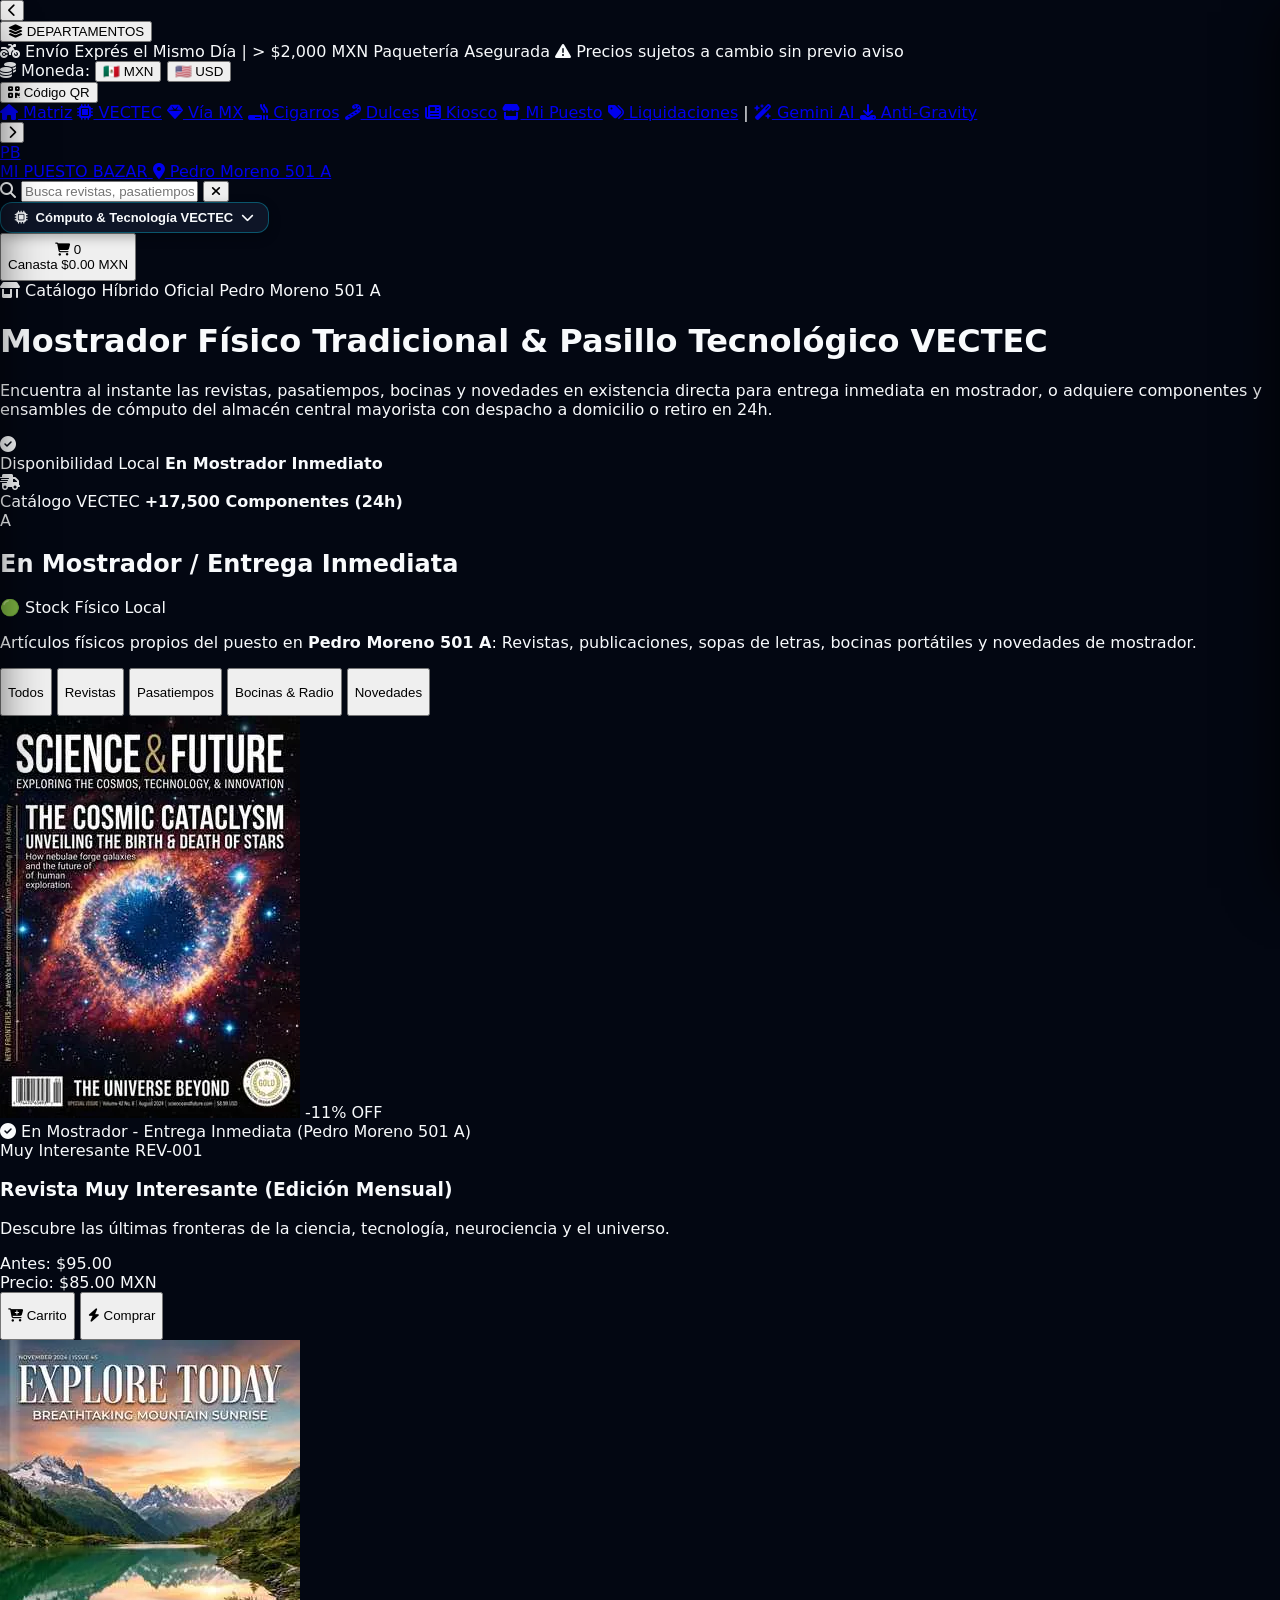
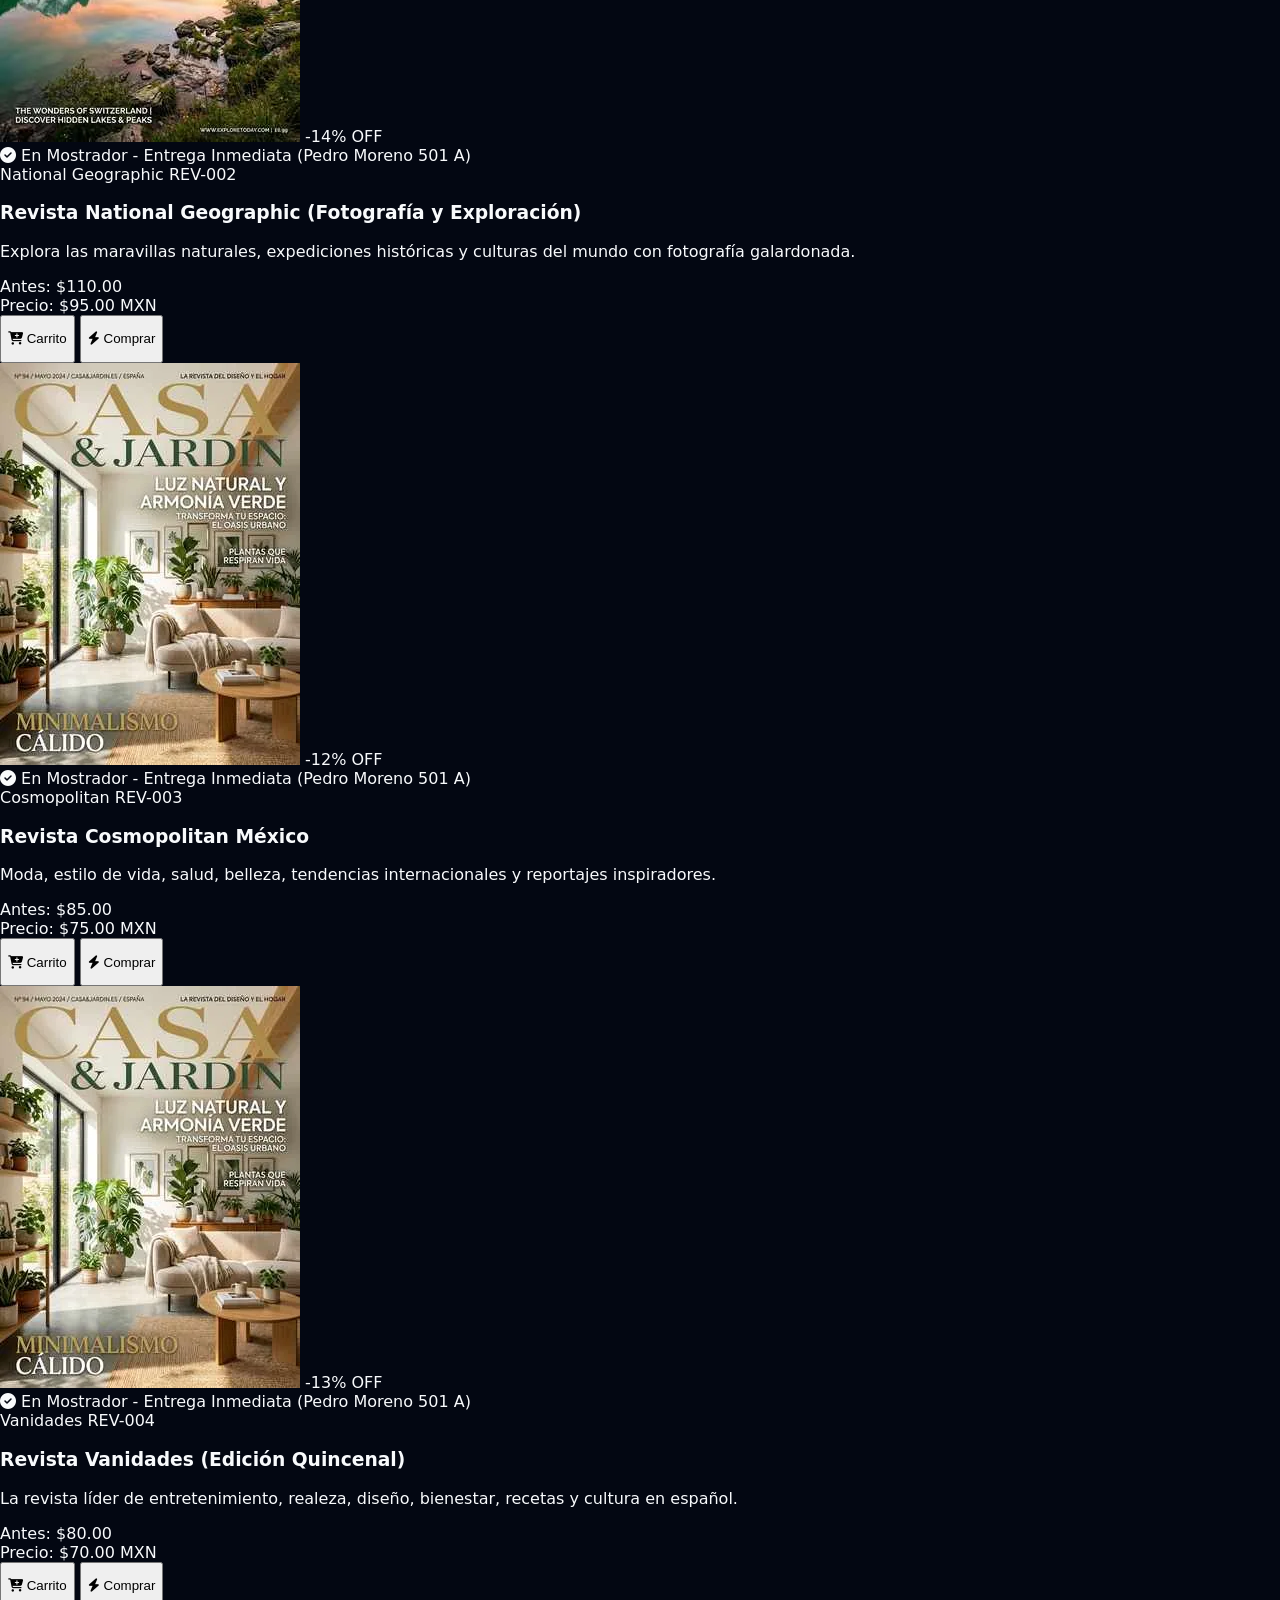
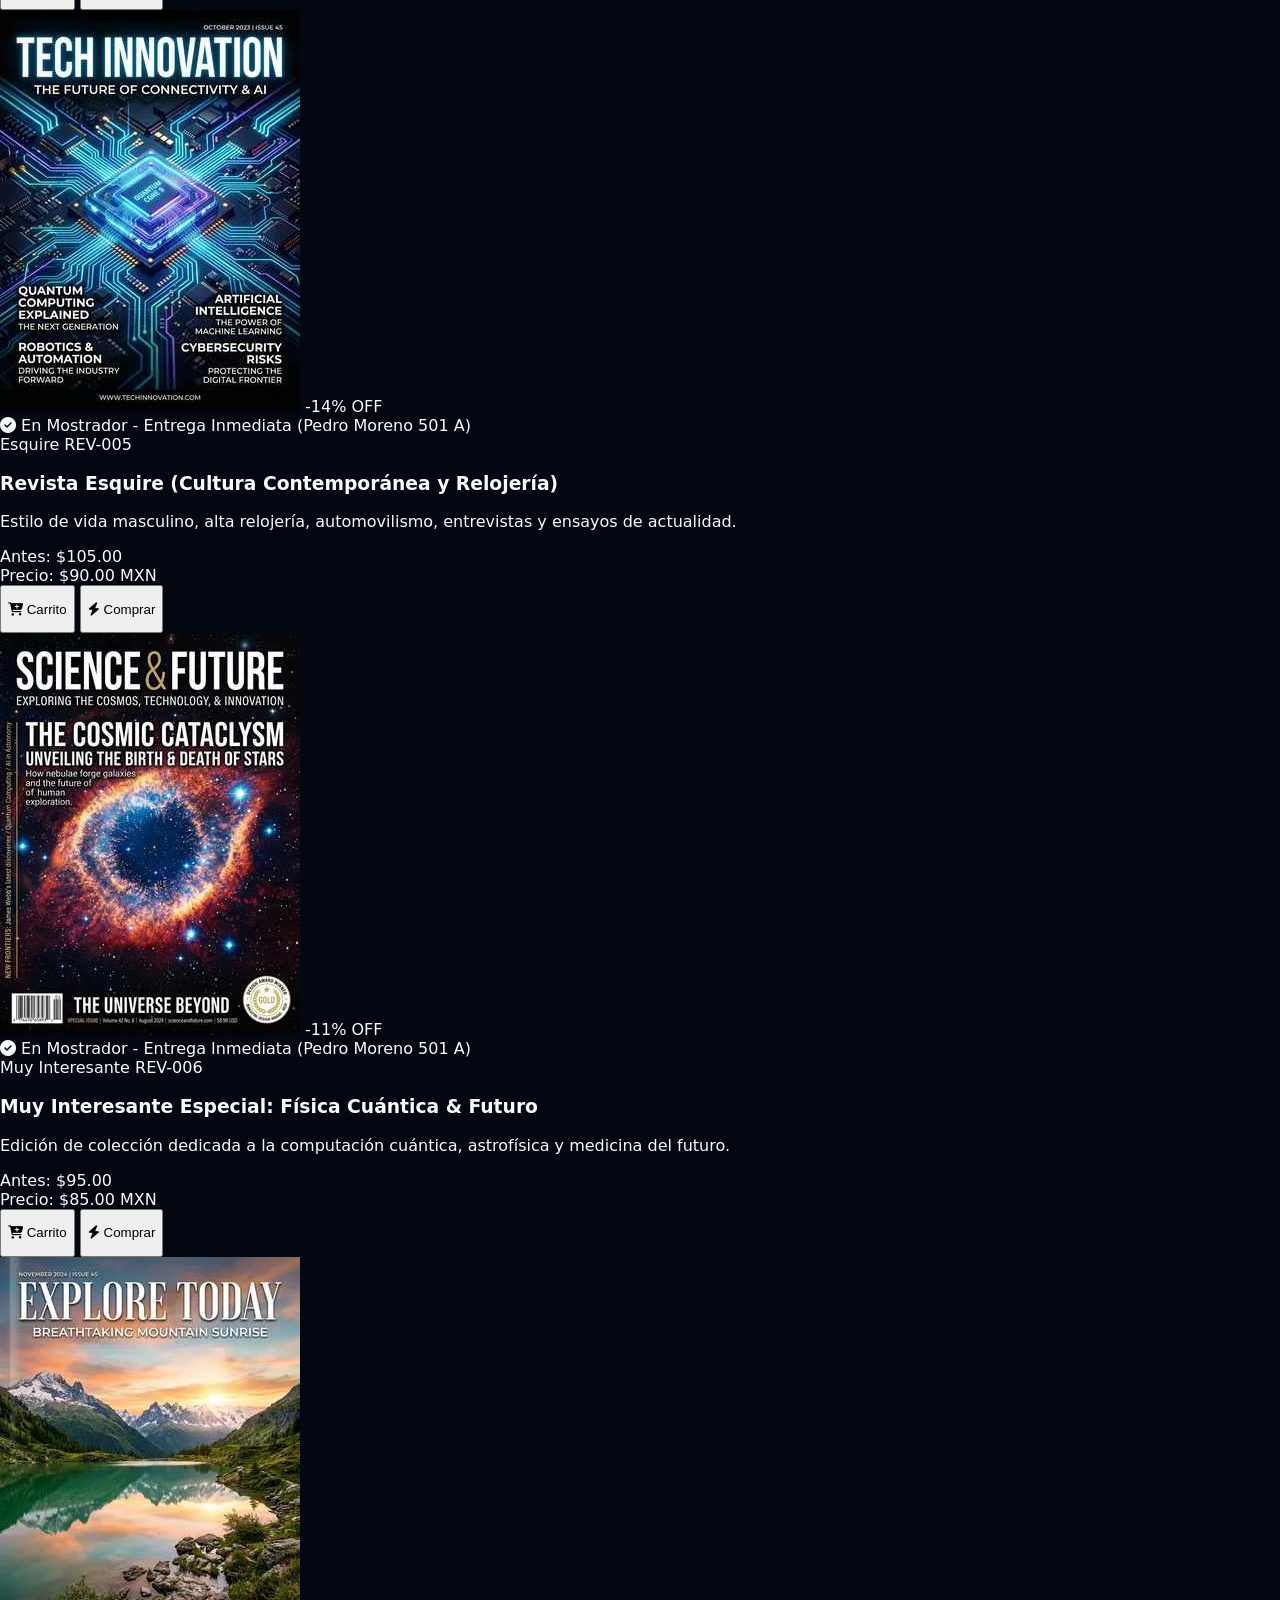
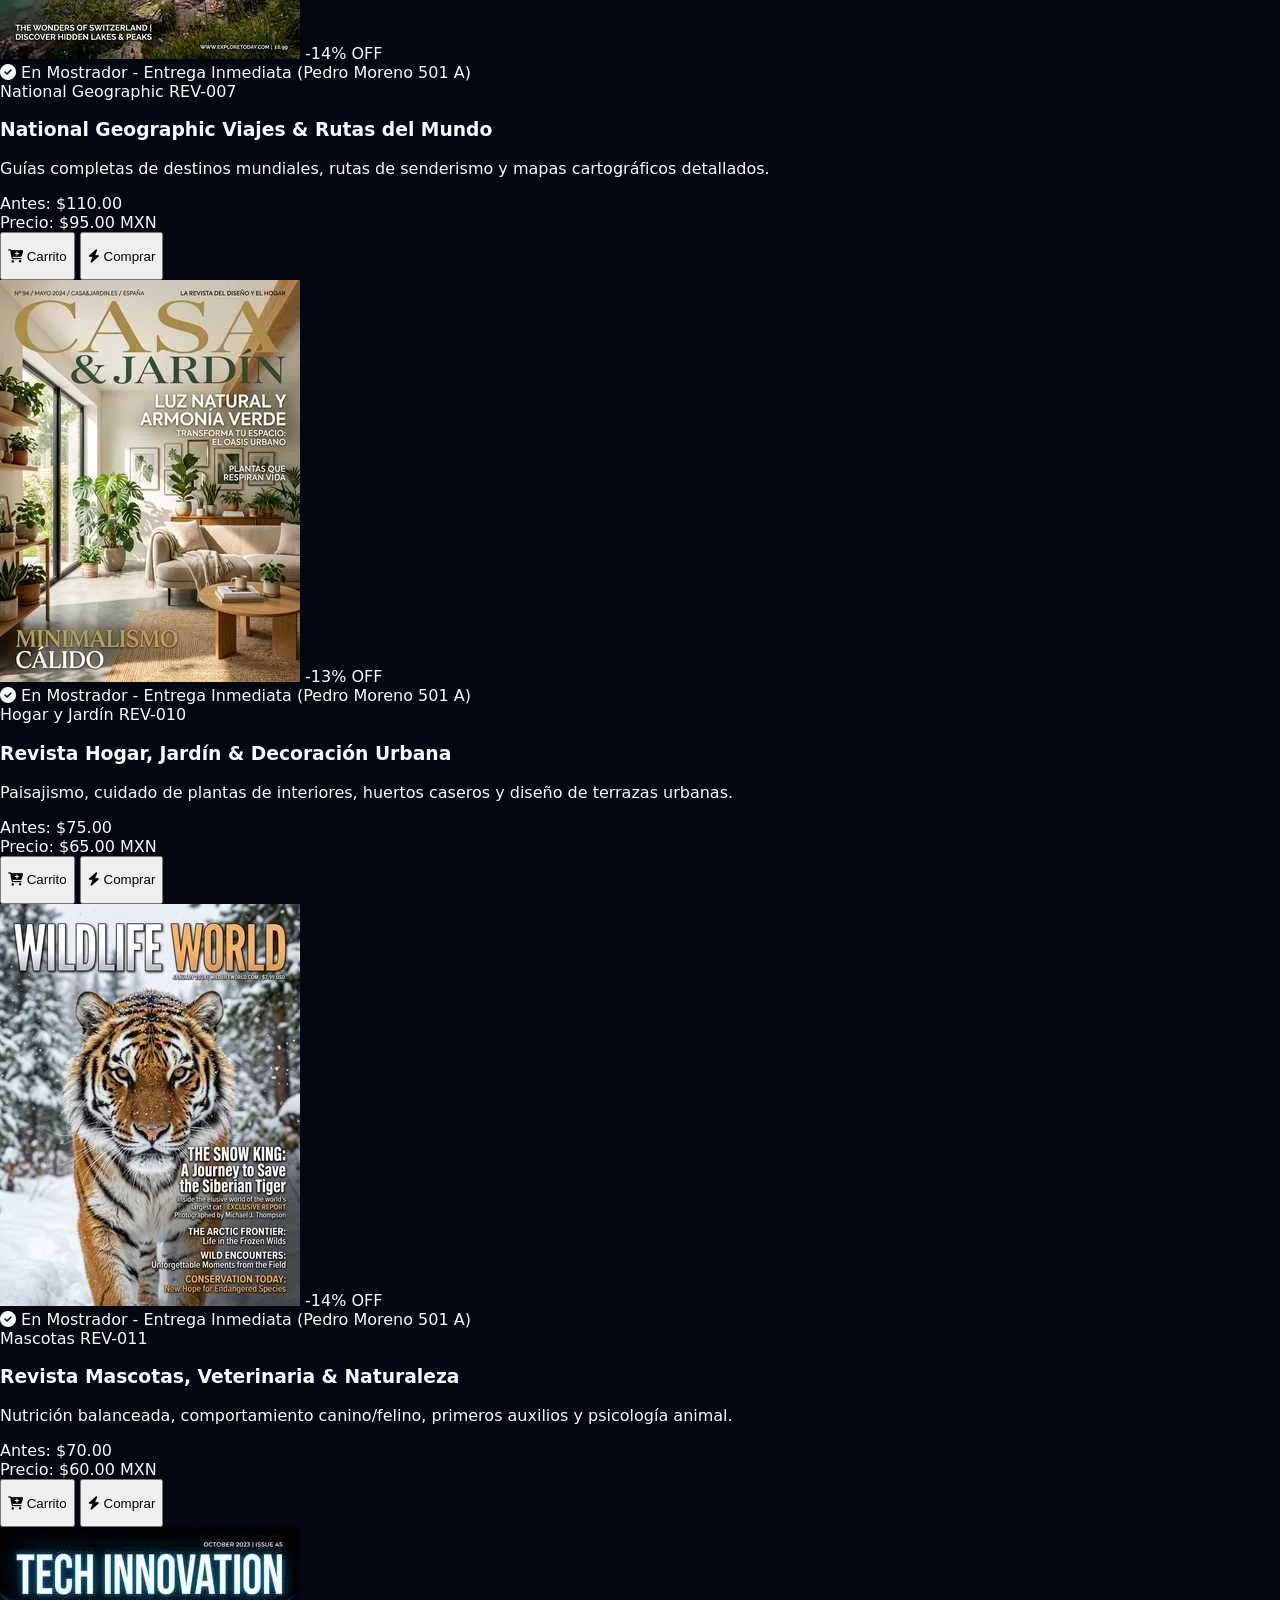
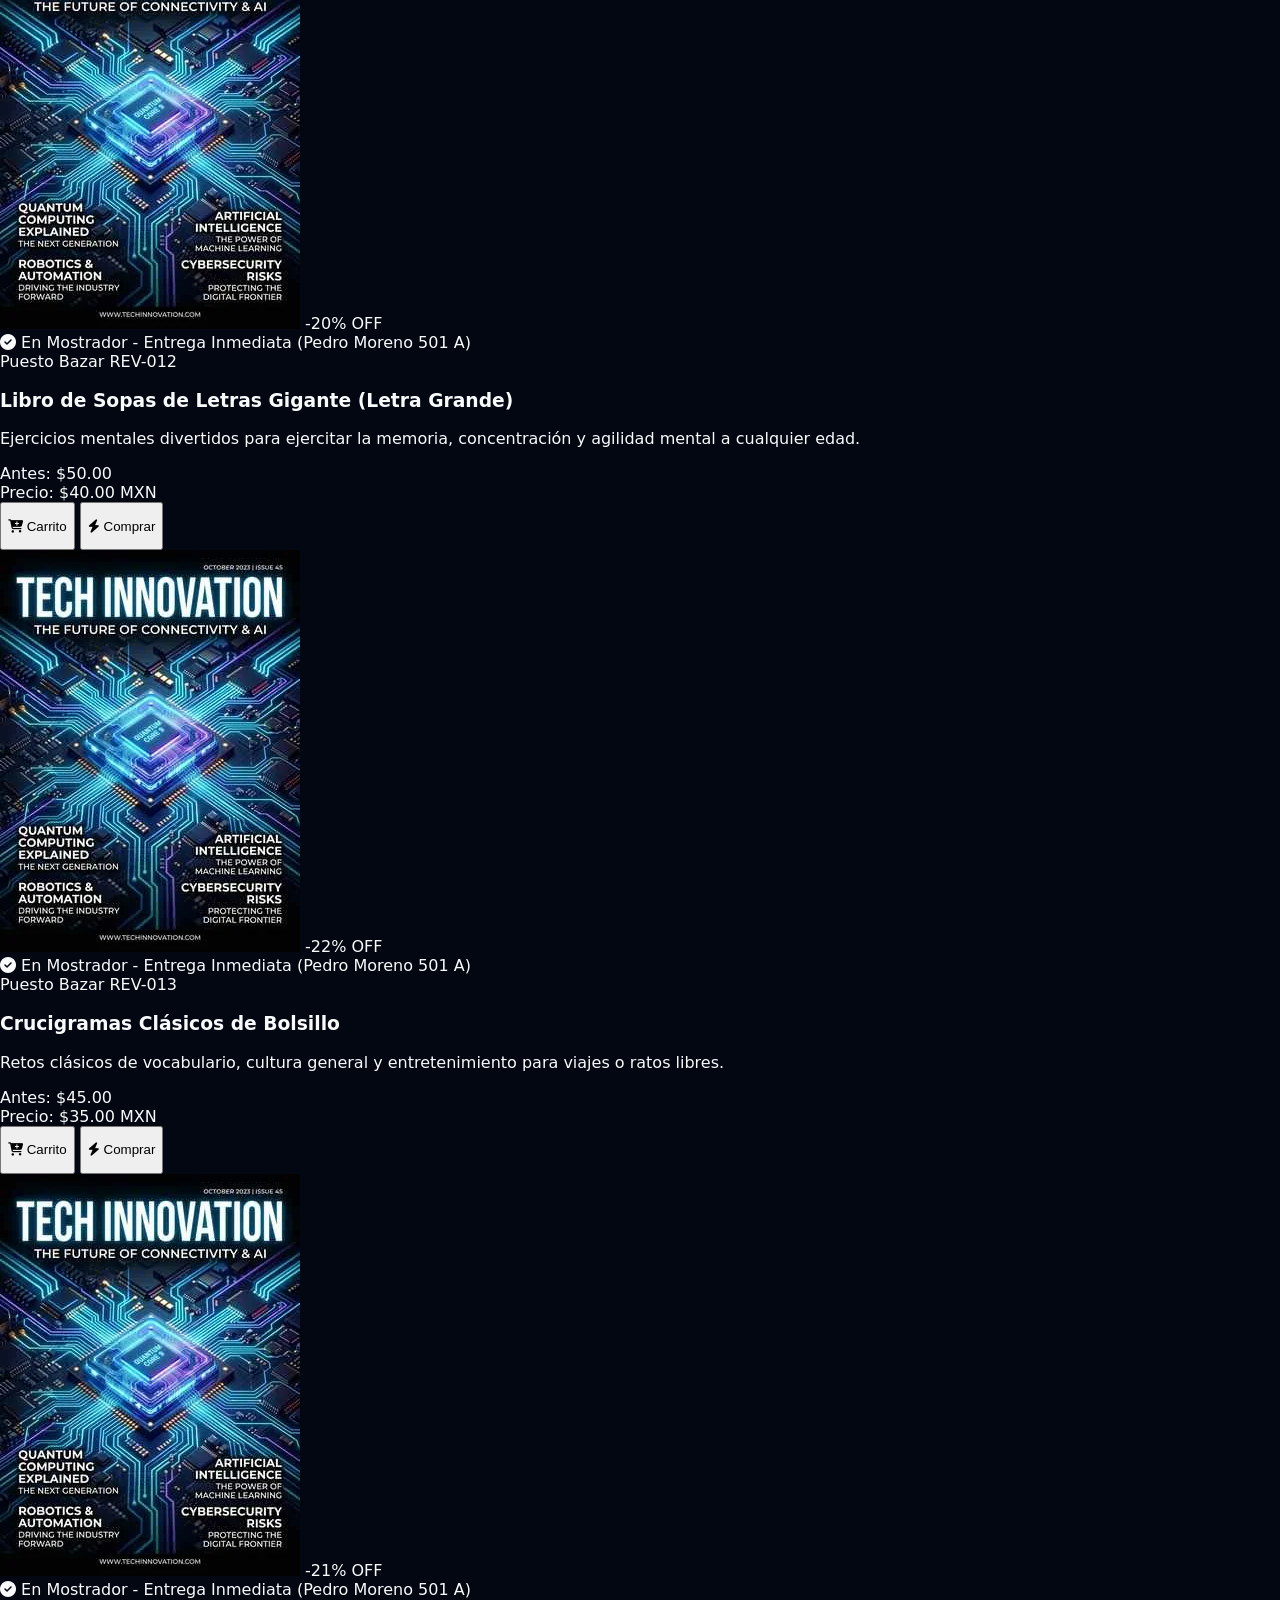
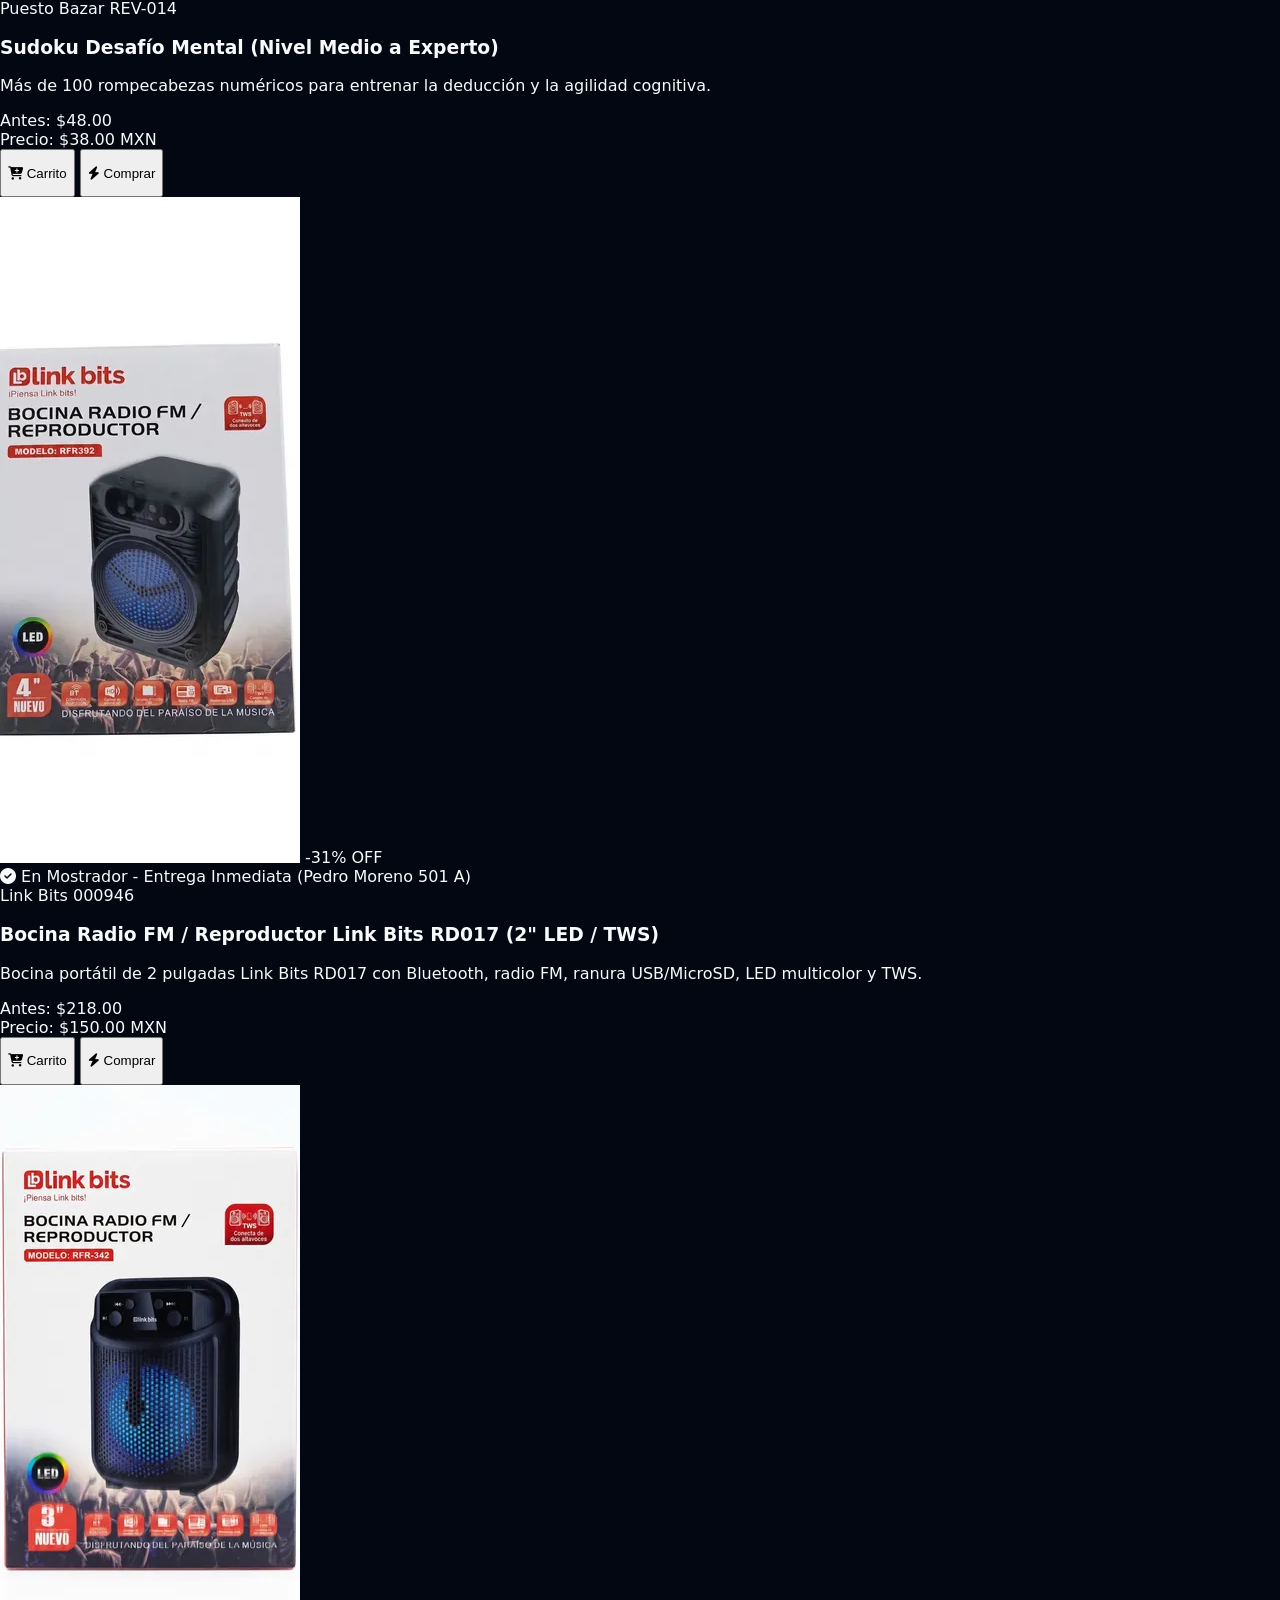
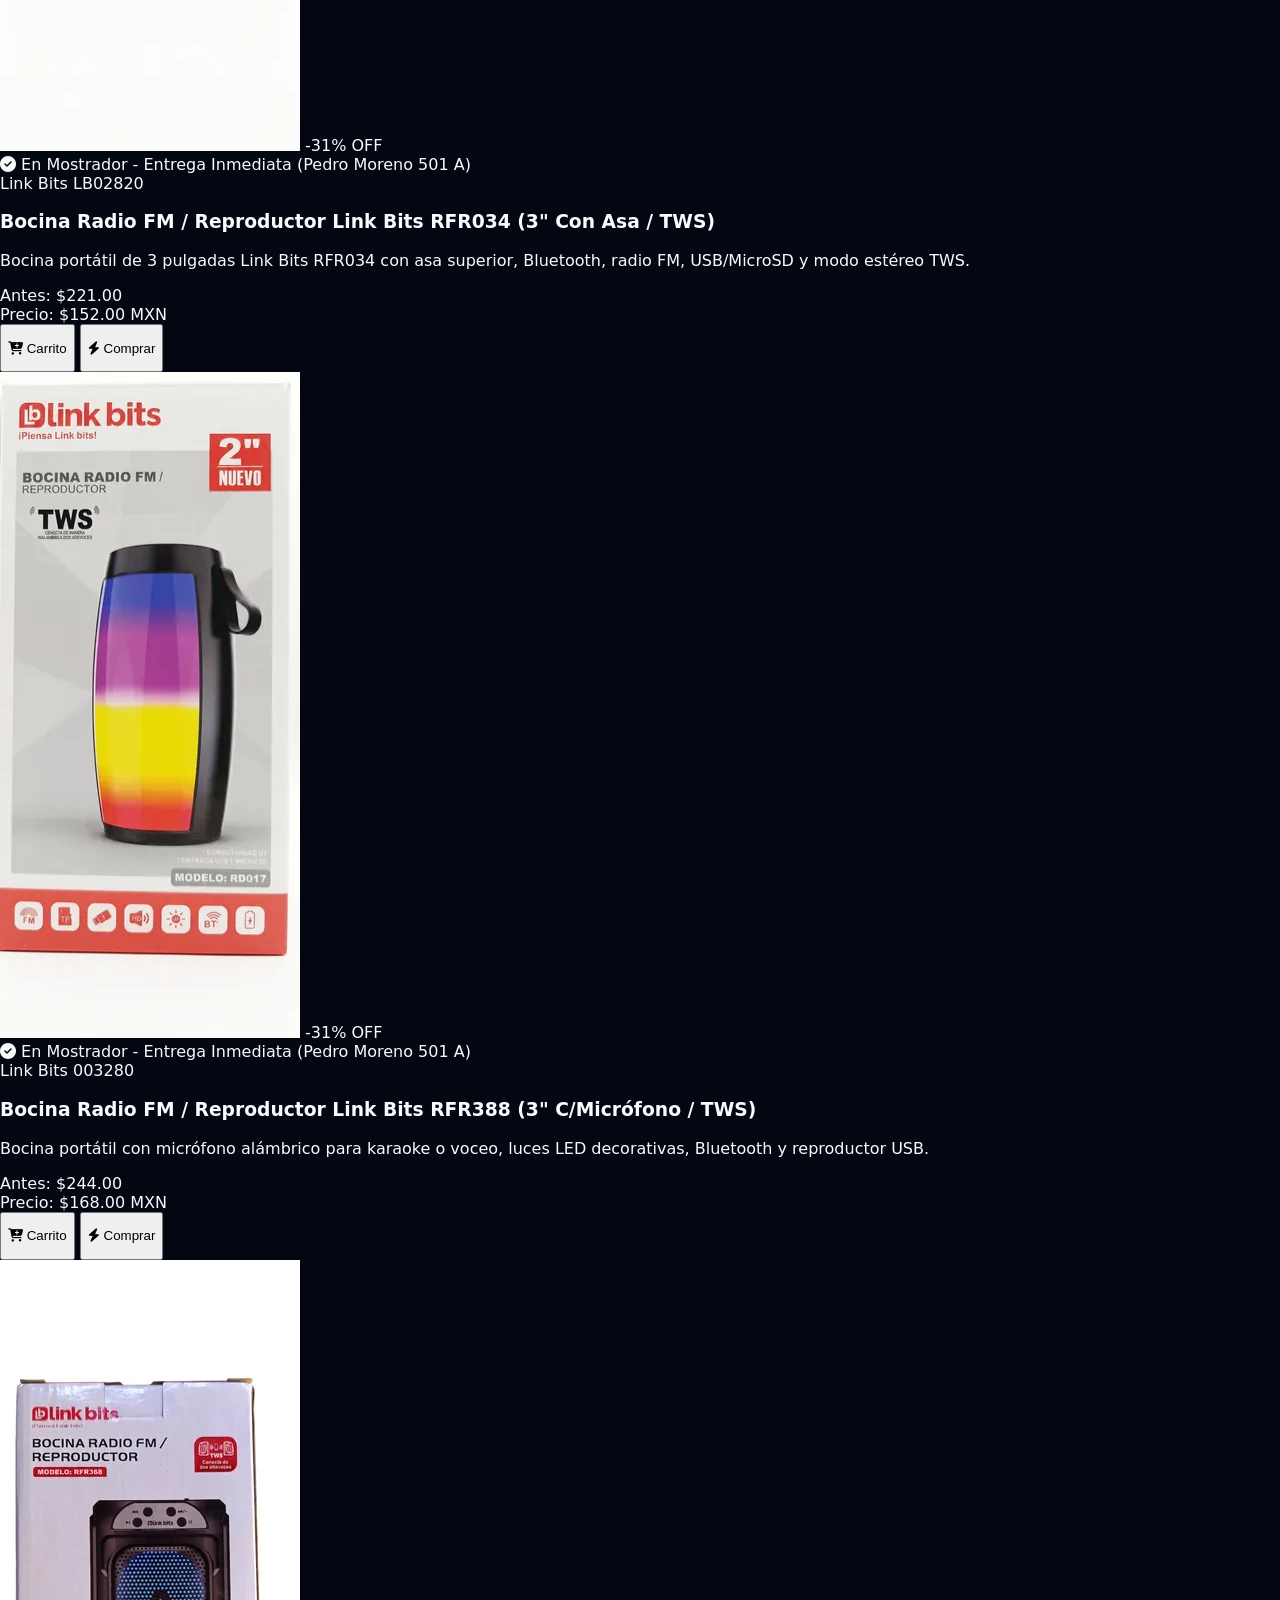
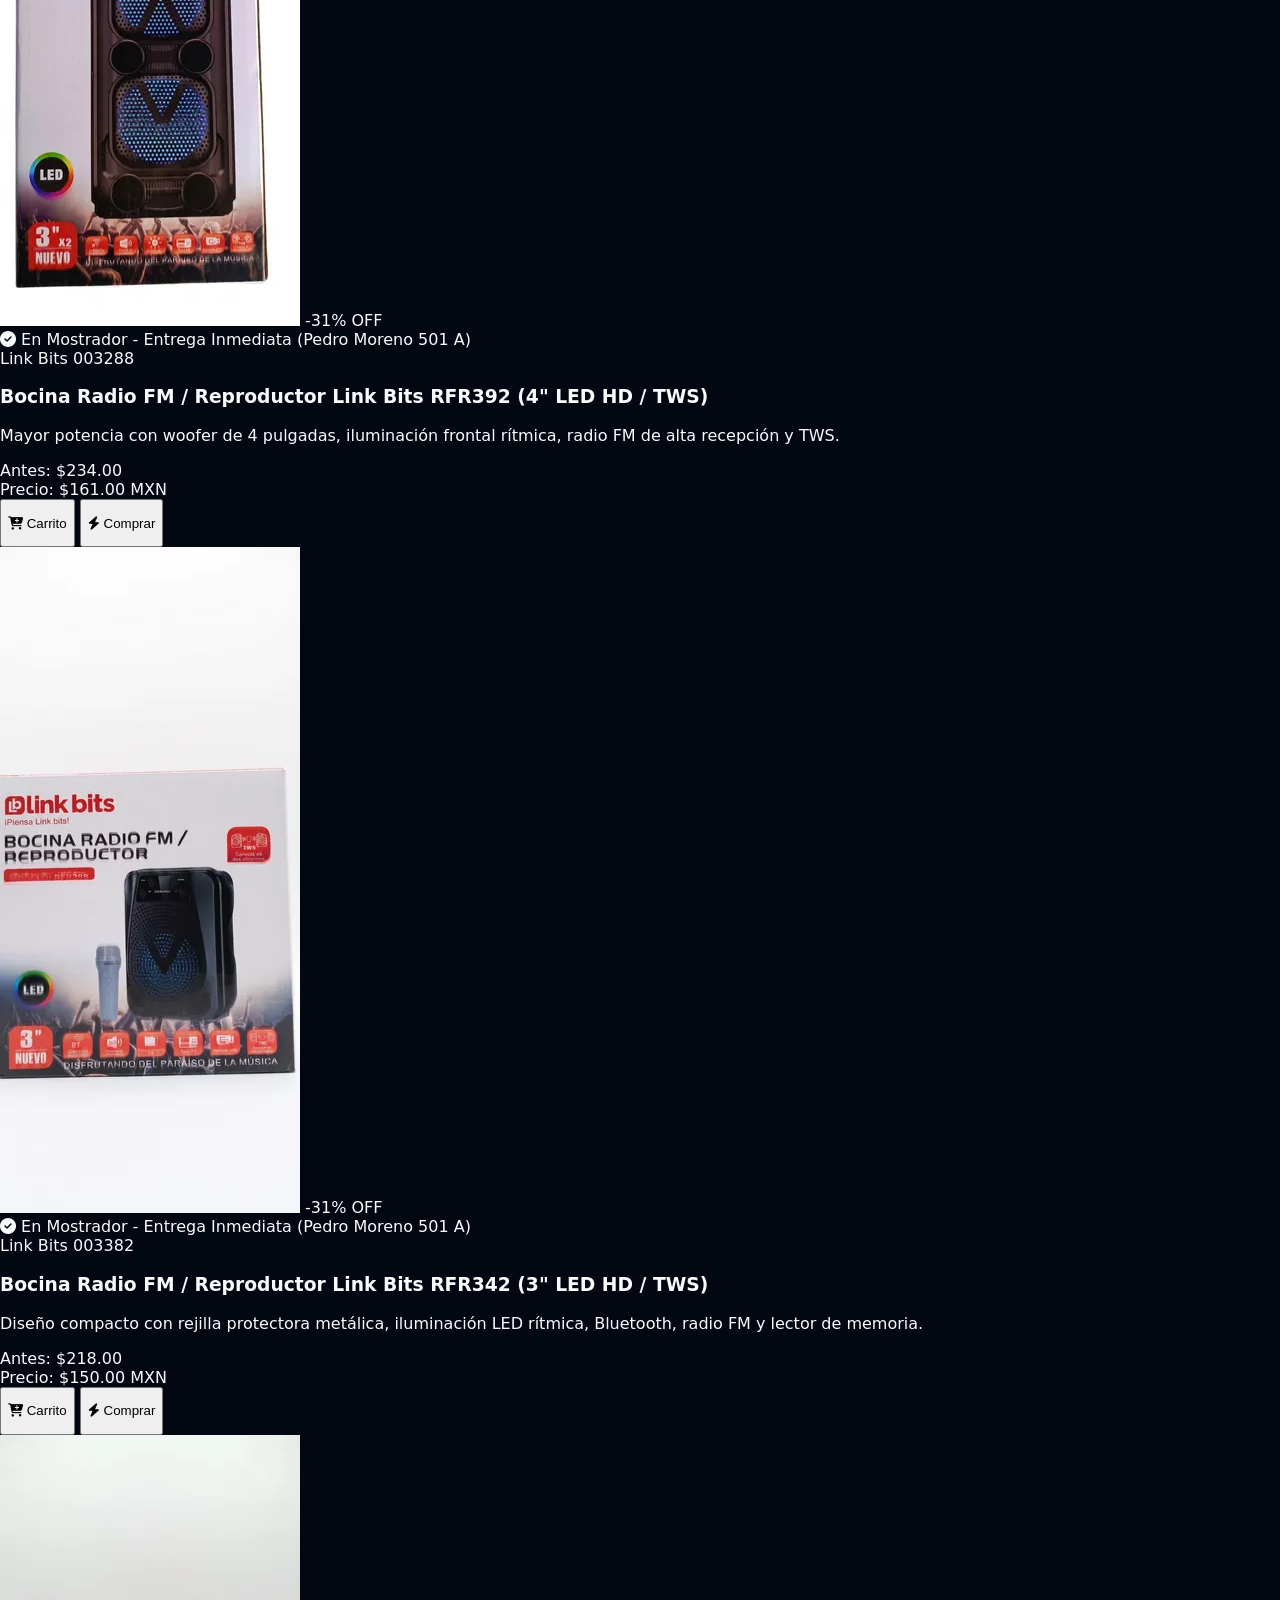
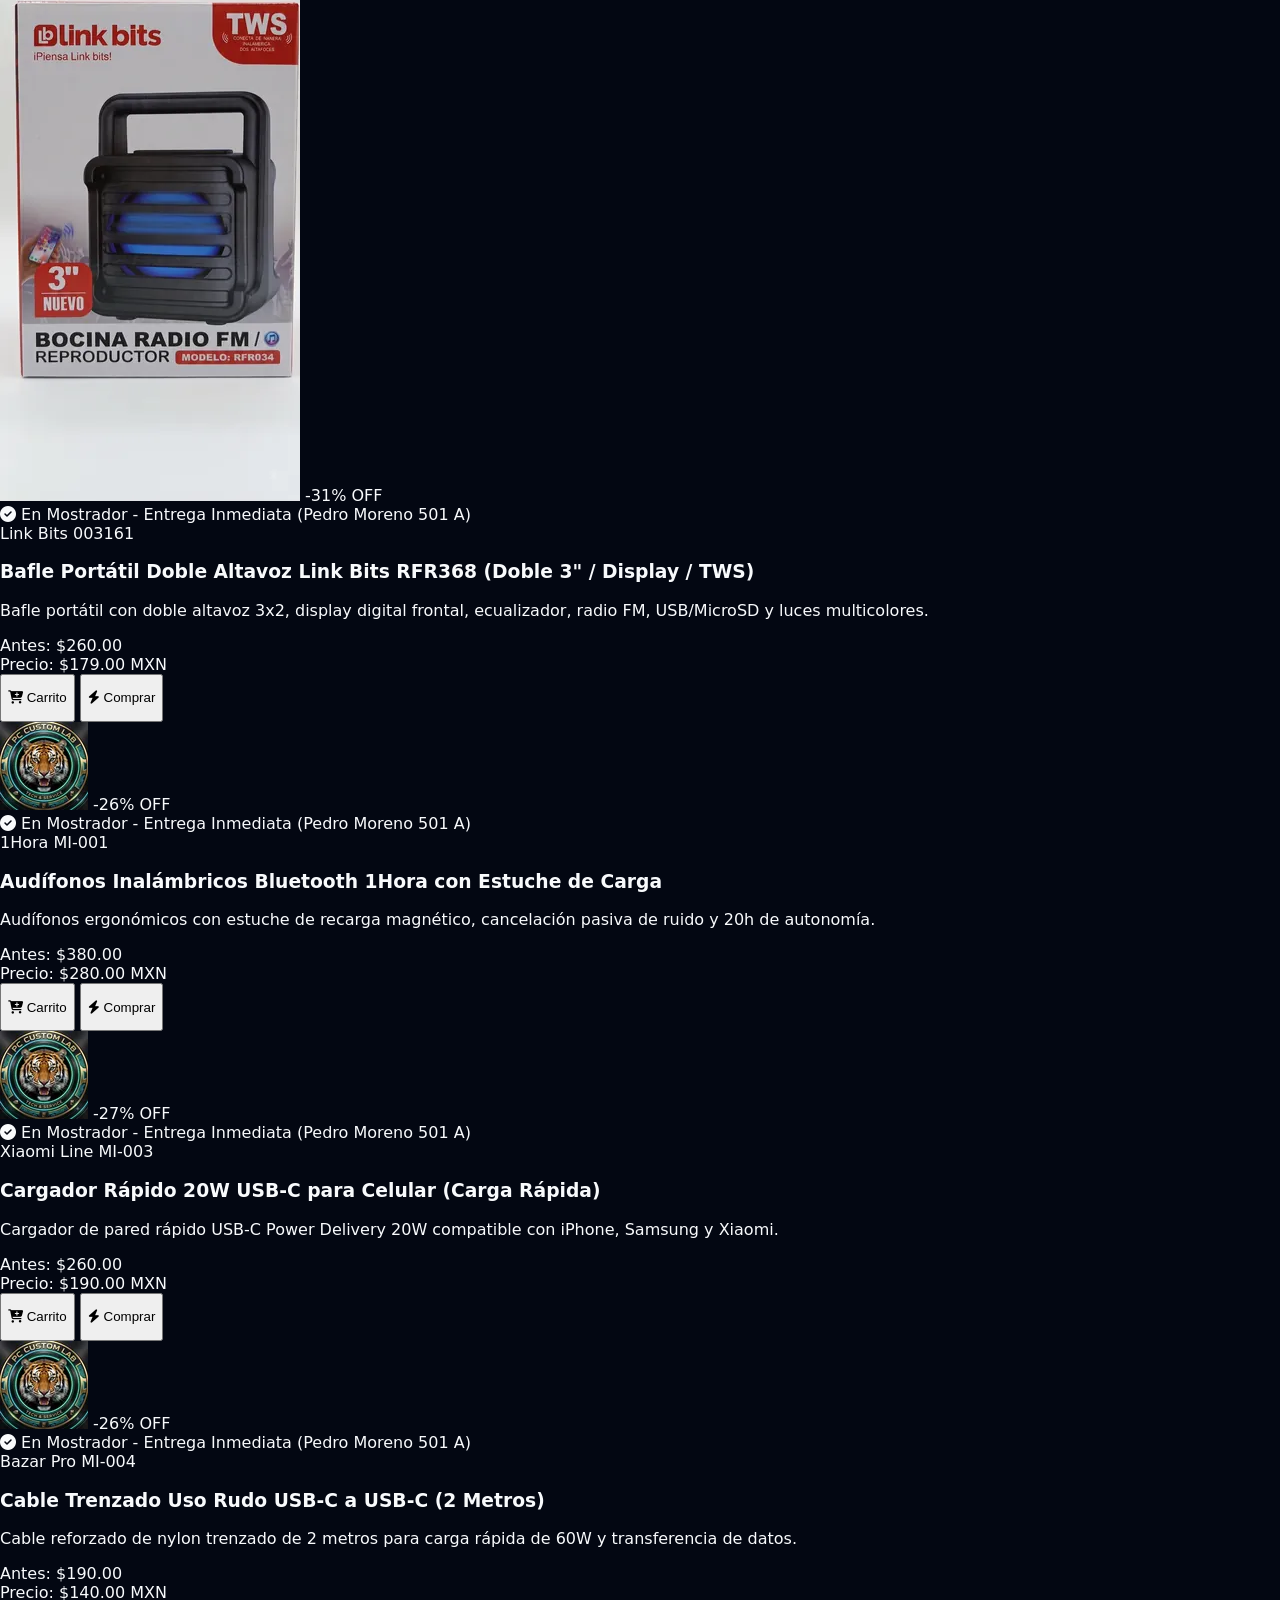
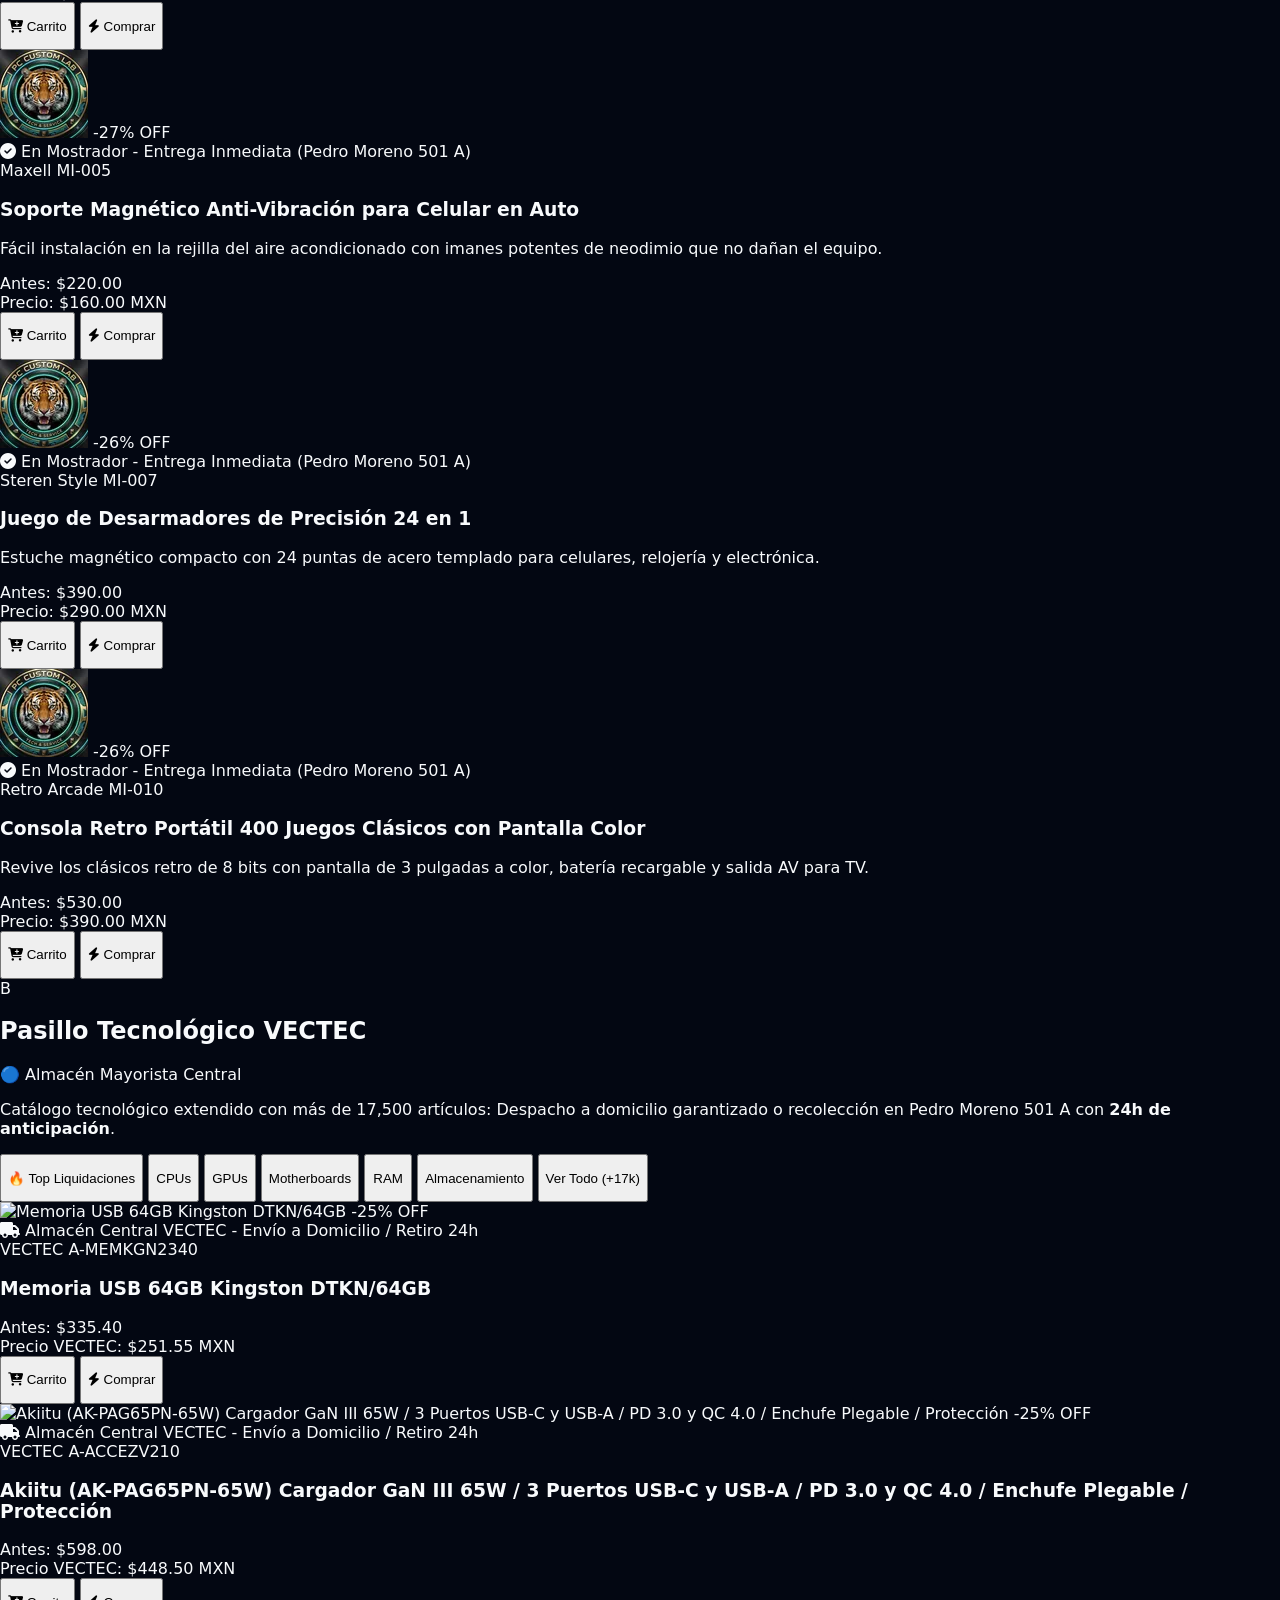
==== commit 373f72de: "Fix: Gavetas universales VECTEC, reparacion de totales en checkout, diversidad en catalogo y barra d" ====
--- a/index.html
+++ b/index.html
@@ -72,6 +72,7 @@
     .custom-scroll::-webkit-scrollbar-thumb:hover { background: #06b6d4; }
   </style>
   <link rel="stylesheet" href="css/shared-flyout.css">
+  <link rel="stylesheet" href="css/shared-drawers-vectec.css">
 </head>
 <body class="bg-slate-950 text-slate-100 font-sans antialiased min-h-screen flex flex-col justify-between overflow-x-hidden selection:bg-cyan-500 selection:text-slate-950">
 
@@ -79,22 +80,84 @@
   <!-- HEADER & NAVEGACIÓN SUPERIOR CON ECOSISTEMA Y BUSCADOR COMPARTIDO -->
   <!-- ========================================================================= -->
   <header class="bg-slate-900/95 backdrop-blur border-b border-slate-800 sticky top-0 z-50 shadow-2xl">
-    <!-- LÍNEA 1: Barra Horizontal de Ecosistema Comercial -->
-    <div class="w-full border-b border-slate-800/80 bg-slate-950/90 px-2 sm:px-4 py-1.5 flex items-center justify-between gap-2 text-xs overflow-hidden">
-      <div class="flex items-center gap-2 overflow-x-auto custom-scroll whitespace-nowrap flex-1 py-0.5" style="touch-action: pan-x;">
-        <span class="px-2.5 py-1 rounded-xl bg-emerald-500/10 border border-emerald-500/30 text-emerald-400 font-mono font-black text-[10px] uppercase shrink-0">
-          📍 Local Físico: Pedro Moreno 501 A
-        </span>
-        <a href="https://iaworldcenter-creator.github.io/sitios-web/" class="px-2.5 py-1 rounded-xl bg-slate-950/90 hover:bg-slate-900 border border-slate-800 hover:border-amber-400 text-amber-300 text-xs font-bold flex items-center gap-1.5 shrink-0 transition"><i class="fa-solid fa-house text-[11px]"></i> Matriz</a>
-        <a href="https://iaworldcenter-creator.github.io/vectec/" title="VECTEC | Vector Tecnológico" class="px-2.5 py-1 rounded-xl bg-slate-950/90 hover:bg-slate-900 border border-slate-800 hover:border-cyan-400 text-cyan-300 text-xs font-bold flex items-center gap-1.5 shrink-0 transition"><i class="fa-solid fa-microchip text-[11px]"></i> VECTEC</a>
-        <a href="https://iaworldcenter-creator.github.io/bazar-viamx-NFL.GDL/" class="px-2.5 py-1 rounded-xl bg-slate-950/90 hover:bg-slate-900 border border-slate-800 hover:border-cyan-300 text-cyan-200 text-xs font-bold flex items-center gap-1.5 shrink-0 transition"><i class="fa-solid fa-gem text-[11px]"></i> Vía MX</a>
-        <a href="https://iaworldcenter-creator.github.io/mi-puesto-bazar/" class="px-3 py-1 rounded-xl bg-emerald-500/20 border-2 border-emerald-500 text-emerald-300 shadow-[0_0_15px_rgba(16,185,129,0.7)] text-xs font-black flex items-center gap-1.5 shrink-0 transition"><i class="fa-solid fa-store text-[11px]"></i> Mi Puesto Bazar</a>
-        <a href="https://iaworldcenter-creator.github.io/ofertas-y-liquidaciones-/" class="px-2.5 py-1 rounded-xl bg-slate-950/90 hover:bg-slate-900 border border-slate-800 hover:border-red-500 text-red-300 text-xs font-bold flex items-center gap-1.5 shrink-0 transition"><i class="fa-solid fa-tags text-[11px]"></i> Liquidaciones</a>
-      </div>
-      <div class="shrink-0 flex items-center pl-1 border-l border-slate-800">
-        <button id="header-account-btn" onclick="toggleAccountModal()" aria-label="Mi Cuenta y Cashback" class="cursor-pointer active:scale-95 transition"></button>
-      </div>
-    </div>
+    <!-- Línea 1: Desplazamiento Horizontal con Controles Móviles y Botón Neón Activo -->
+        <div class="relative w-full border-b border-slate-900/80 bg-slate-950">
+            <!-- Botón Desplazar Izquierda (Móvil) -->
+            <button 
+                type="button" 
+                id="btn-scroll-announcement-left"
+                aria-label="Desplazar izquierda"
+                onclick="document.getElementById('top-announcement-bar')?.scrollBy({ left: -180, behavior: 'smooth' })"
+                class="lg:hidden absolute left-0 top-0 bottom-0 z-20 px-2 bg-gradient-to-r from-slate-950 via-slate-950/80 to-transparent text-cyan-400 hover:text-white flex items-center justify-center cursor-pointer pointer-events-none opacity-0 transition-opacity">
+                <i class="fa-solid fa-chevron-left text-xs drop-shadow"></i>
+            </button>
+
+            <div id="top-announcement-bar" class="w-full max-w-[1850px] mx-auto px-2 sm:px-4 py-2 flex items-center justify-between gap-2 overflow-x-auto no-scrollbar scroll-smooth min-h-[48px]" style="min-height: 48px;">
+                <!-- 1. DEPARTAMENTOS: PRIMER ELEMENTO DE LA BARRA DESLIZANTE (Disparador Gaveta Izquierda) -->
+                <button 
+                    type="button" 
+                    id="btn-mobile-departments" 
+                    onclick="window.toggleMobileDepartmentsDrawer(true)" 
+                    class="relative z-30 flex items-center gap-1.5 bg-gradient-to-r from-cyan-950 to-blue-950 hover:from-cyan-900 hover:to-blue-900 border border-cyan-400 text-cyan-300 hover:text-white px-3 py-1 rounded-xl font-mono text-xs font-black shadow-lg transition shrink-0 cursor-pointer"
+                    aria-label="Ver 67 Departamentos">
+                    <i class="fa-solid fa-layer-group text-cyan-400 text-xs"></i>
+                    <span class="text-[11px] uppercase tracking-wider">DEPARTAMENTOS</span>
+                </button>
+
+                <div class="flex items-center gap-2 shrink-0">
+                    <span class="text-[9px] sm:text-[10px] font-mono font-black text-amber-300 bg-amber-500/15 border border-amber-500/40 px-2.5 py-1 rounded-full uppercase tracking-wider flex items-center gap-1">
+                        <i class="fa-solid fa-motorcycle text-amber-400"></i> Envío Exprés el Mismo Día | > $2,000 MXN Paquetería Asegurada
+                    </span>
+                    <span class="text-[9px] sm:text-[10px] font-mono font-black text-cyan-300 bg-cyan-500/15 border border-cyan-500/40 px-2.5 py-1 rounded-full uppercase tracking-wider hidden md:flex items-center gap-1">
+                        <i class="fa-solid fa-triangle-exclamation text-amber-400"></i> Precios sujetos a cambio sin previo aviso
+                    </span>
+                    <!-- BOTÓN CONVERSOR DE MONEDA (MXN / USD) -->
+                    <div class="flex items-center bg-slate-900 border border-cyan-500/40 rounded-full p-0.5 text-[9px] sm:text-[10px] font-mono font-bold shadow">
+                        <span class="text-slate-400 px-1.5 flex items-center gap-1"><i class="fa-solid fa-coins text-amber-400"></i> Moneda:</span>
+                        <button id="currencyToggleMXN" onclick="window.setCurrencyDisplay('MXN')" class="px-2 py-0.5 rounded-full bg-cyan-500 text-slate-950 font-black transition cursor-pointer">🇲🇽 MXN</button>
+                        <button id="currencyToggleUSD" onclick="window.setCurrencyDisplay('USD')" class="px-2 py-0.5 rounded-full text-slate-300 hover:text-white transition cursor-pointer">🇺🇸 USD</button>
+                    </div>
+
+                    <!-- BOTÓN ACCESO DIRECTO CÓDIGO QR MÓVIL -->
+                    <button 
+                        type="button" 
+                        id="btn-top-qr"
+                        onclick="window.toggleQrModal(true)" 
+                        aria-label="Abrir Código QR Móvil" 
+                        title="Escanear Código QR Oficial"
+                        class="px-2.5 py-1 rounded-full bg-slate-900 hover:bg-slate-850 border border-cyan-500/40 text-cyan-300 hover:text-white text-[9px] sm:text-[10px] font-mono font-bold transition flex items-center gap-1 shrink-0 cursor-pointer">
+                        <i class="fa-solid fa-qrcode text-amber-400"></i> <span>Código QR</span>
+                    </button>
+                </div>
+                
+                <nav class="flex items-center gap-1.5 shrink-0 text-xs font-mono font-bold" aria-label="Ecosistema de Tiendas">
+                    <a href="https://iaworldcenter-creator.github.io/sitios-web/" class="px-2.5 py-1 rounded-xl bg-slate-900 hover:bg-slate-800 text-slate-300 hover:text-white border border-slate-800 text-xs font-bold flex items-center gap-1.5 shrink-0 transition"><i class="fa-solid fa-house text-amber-400 text-[11px]"></i> Matriz</a>
+                <a href="https://iaworldcenter-creator.github.io/vectec/" class="px-2.5 py-1 rounded-xl bg-slate-900 hover:bg-slate-800 text-slate-300 hover:text-white border border-slate-800 text-xs font-bold flex items-center gap-1.5 shrink-0 transition"><i class="fa-solid fa-microchip text-cyan-400 text-[11px]"></i> VECTEC</a>
+                <a href="https://iaworldcenter-creator.github.io/bazar-viamx-NFL.GDL/" class="px-2.5 py-1 rounded-xl bg-slate-900 hover:bg-slate-800 text-slate-300 hover:text-white border border-slate-800 text-xs font-bold flex items-center gap-1.5 shrink-0 transition"><i class="fa-solid fa-gem text-cyan-300 text-[11px]"></i> Vía MX</a>
+                <a href="https://iaworldcenter-creator.github.io/cigarros-bazar/" class="px-2.5 py-1 rounded-xl bg-slate-900 hover:bg-slate-800 text-slate-300 hover:text-white border border-slate-800 text-xs font-bold flex items-center gap-1.5 shrink-0 transition"><i class="fa-solid fa-smoking text-amber-400 text-[11px]"></i> Cigarros</a>
+                <a href="https://iaworldcenter-creator.github.io/dulces-bazar/" class="px-2.5 py-1 rounded-xl bg-slate-900 hover:bg-slate-800 text-slate-300 hover:text-white border border-slate-800 text-xs font-bold flex items-center gap-1.5 shrink-0 transition"><i class="fa-solid fa-candy-cane text-pink-400 text-[11px]"></i> Dulces</a>
+                <a href="https://iaworldcenter-creator.github.io/kiosco-digital/" class="px-2.5 py-1 rounded-xl bg-slate-900 hover:bg-slate-800 text-slate-300 hover:text-white border border-slate-800 text-xs font-bold flex items-center gap-1.5 shrink-0 transition"><i class="fa-solid fa-newspaper text-indigo-400 text-[11px]"></i> Kiosco</a>
+                <a href="https://iaworldcenter-creator.github.io/mi-puesto-bazar/" class="px-3 py-1 rounded-xl bg-cyan-500/20 border-2 border-cyan-300 text-cyan-200 shadow-[0_0_15px_rgba(103,232,249,0.7)] text-xs font-black flex items-center gap-1.5 shrink-0 scale-105 transition"><i class="fa-solid fa-store text-emerald-400 text-[11px]"></i> Mi Puesto</a>
+                <a href="https://iaworldcenter-creator.github.io/ofertas-y-liquidaciones-/" class="px-2.5 py-1 rounded-xl bg-slate-900 hover:bg-slate-800 text-slate-300 hover:text-white border border-slate-800 text-xs font-bold flex items-center gap-1.5 shrink-0 transition"><i class="fa-solid fa-tags text-red-400 text-[11px]"></i> Liquidaciones</a>
+                    <span class="text-slate-700 shrink-0">|</span>
+                    <a href="https://gemini.google.com" target="_blank" rel="noopener" class="px-2.5 py-1 rounded-xl bg-slate-950 border border-slate-800 hover:border-cyan-400 text-cyan-300 text-xs font-bold flex items-center gap-1.5 shrink-0 transition">
+                        <i class="fa-solid fa-wand-magic-sparkles text-cyan-400"></i> Gemini AI
+                    </a>
+                    <a href="https://antigravity.google/download" target="_blank" rel="noopener" class="px-2.5 py-1 rounded-xl bg-slate-950 border border-slate-800 hover:border-amber-400 text-amber-300 text-xs font-bold flex items-center gap-1.5 shrink-0 transition">
+                        <i class="fa-solid fa-download text-amber-400"></i> Anti-Gravity
+                    </a>
+                </nav>
+            </div>
+
+            <!-- Botón Desplazar Derecha (Móvil) -->
+            <button 
+                type="button" 
+                aria-label="Desplazar derecha"
+                onclick="document.getElementById('top-announcement-bar')?.scrollBy({ left: 180, behavior: 'smooth' })"
+                class="lg:hidden absolute right-0 top-0 bottom-0 z-20 px-2 bg-gradient-to-l from-slate-950 via-slate-950/80 to-transparent text-cyan-400 hover:text-white flex items-center justify-center cursor-pointer">
+                <i class="fa-solid fa-chevron-right text-xs drop-shadow"></i>
+            </button>
+        </div>
 
     <!-- LÍNEA 2: Barra Principal con Buscador Híbrido Search-First + Logo + Canasta -->
     <div class="max-w-[99%] 2xl:max-w-[1850px] mx-auto px-2 sm:px-4 py-2.5 flex flex-row items-center justify-between gap-2 sm:gap-4">
@@ -136,7 +199,7 @@
 
       <!-- Canasta / Carrito con Total en Vivo -->
       <div id="vectec-flyout-container" class="shrink-0"></div>
-      <a href="checkout.html" aria-label="Abrir canasta de compras" title="Ir al Checkout" class="touch-btn flex items-center gap-2 sm:gap-3 bg-slate-800 hover:bg-slate-700 border border-slate-700 text-white px-3 sm:px-4 py-2 rounded-2xl transition cursor-pointer active:scale-95 shadow shrink-0 group">
+      <button type="button" onclick="window.toggleCartDrawer(true)" aria-label="Abrir canasta de compras" title="Ver Carrito" class="touch-btn flex items-center gap-2 sm:gap-3 bg-slate-800 hover:bg-slate-700 border border-slate-700 text-white px-3 sm:px-4 py-2 rounded-2xl transition cursor-pointer active:scale-95 shadow shrink-0 group">
         <div class="relative">
           <i class="fa-solid fa-cart-shopping text-emerald-400 text-sm sm:text-base group-hover:scale-110 transition"></i>
           <span id="boutique-cart-badge" class="absolute -top-2 -right-2 bg-amber-500 text-slate-950 font-mono font-black text-[9px] rounded-full w-4 h-4 flex items-center justify-center shadow">0</span>
@@ -145,7 +208,7 @@
           <span class="text-[9px] font-mono text-slate-300 uppercase leading-none hidden sm:inline">Canasta</span>
           <span id="boutique-cart-total" class="text-xs font-mono font-bold text-amber-400">$0.00 MXN</span>
         </div>
-      </a>
+      </button>
     </div>
   </header>
 
@@ -416,7 +479,7 @@
     let currentTechFilter = 'outlet';
     let currentTechPage = 1;
     const techItemsPerPage = 20; // Paginacion reactiva 10x20 (200 articulos)
-    const defaultAparador200 = [{"sku": "A-MEMKGN2340", "n": "Memoria USB 64GB Kingston DTKN/64GB", "nombre": "Memoria USB 64GB Kingston DTKN/64GB", "p": 251.55, "precio": 251.55, "o": 335.4, "precio_original": 335.4, "m": "VECTEC", "marca": "VECTEC", "c": "memorias_usb_pendrives", "categoria": "memorias_usb_pendrives", "img": "https://iaworldcenter-creator.github.io/vectec/assets/img/MEMKGN2340.webp", "imagen": "https://iaworldcenter-creator.github.io/vectec/assets/img/MEMKGN2340.webp", "stk": 15, "stock": 15, "prov": "A", "est_com": "disponible", "descuento_pct": 25, "store": "mi-puesto-bazar"}, {"sku": "A-MEMKGN2290", "n": "Memoria USB 128GB Kingston DTKN/128GB", "nombre": "Memoria USB 128GB Kingston DTKN/128GB", "p": 409.5, "precio": 409.5, "o": 546.0, "precio_original": 546.0, "m": "VECTEC", "marca": "VECTEC", "c": "memorias_usb_pendrives", "categoria": "memorias_usb_pendrives", "img": "https://iaworldcenter-creator.github.io/vectec/assets/img/MEMKGN2290.webp", "imagen": "https://iaworldcenter-creator.github.io/vectec/assets/img/MEMKGN2290.webp", "stk": 15, "stock": 15, "prov": "A", "est_com": "disponible", "descuento_pct": 25, "store": "mi-puesto-bazar"}, {"sku": "A-MEMKGN3710", "n": "Memoria USB 256GB Kingston DTKN/256GB", "nombre": "Memoria USB 256GB Kingston DTKN/256GB", "p": 748.8, "precio": 748.8, "o": 998.4, "precio_original": 998.4, "m": "VECTEC", "marca": "VECTEC", "c": "memorias_usb_pendrives", "categoria": "memorias_usb_pendrives", "img": "https://iaworldcenter-creator.github.io/vectec/assets/img/MEMKGN3710.webp", "imagen": "https://iaworldcenter-creator.github.io/vectec/assets/img/MEMKGN3710.webp", "stk": 15, "stock": 15, "prov": "A", "est_com": "disponible", "descuento_pct": 25, "store": "mi-puesto-bazar"}, {"sku": "A-MEMKGN3640", "n": "Memoria USB de 64GB Kingston DTXM/64GB (Black + Blue)", "nombre": "Memoria USB de 64GB Kingston DTXM/64GB (Black + Blue)", "p": 111.8, "precio": 111.8, "o": 149.07, "precio_original": 149.07, "m": "VECTEC", "marca": "VECTEC", "c": "memorias_usb_pendrives", "categoria": "memorias_usb_pendrives", "img": "https://iaworldcenter-creator.github.io/vectec/assets/img/MEMKGN3640.webp", "imagen": "https://iaworldcenter-creator.github.io/vectec/assets/img/MEMKGN3640.webp", "stk": 15, "stock": 15, "prov": "A", "est_com": "disponible", "descuento_pct": 25, "store": "mi-puesto-bazar"}, {"sku": "A-MEMKGN3650", "n": "Memoria USB de 128GB Kingston DTXM/128GB (Black + Red)", "nombre": "Memoria USB de 128GB Kingston DTXM/128GB (Black + Red)", "p": 182.0, "precio": 182.0, "o": 242.67, "precio_original": 242.67, "m": "VECTEC", "marca": "VECTEC", "c": "memorias_usb_pendrives", "categoria": "memorias_usb_pendrives", "img": "https://iaworldcenter-creator.github.io/vectec/assets/img/MEMKGN3650.webp", "imagen": "https://iaworldcenter-creator.github.io/vectec/assets/img/MEMKGN3650.webp", "stk": 15, "stock": 15, "prov": "A", "est_com": "disponible", "descuento_pct": 25, "store": "mi-puesto-bazar"}, {"sku": "A-MEMKGN4700", "n": "Memoria USB de 128GB Kingston DTXM/128GB KC-U2L128-7LB (Azul Neon)", "nombre": "Memoria USB de 128GB Kingston DTXM/128GB KC-U2L128-7LB (Azul Neon)", "p": 194.22, "precio": 194.22, "o": 258.96, "precio_original": 258.96, "m": "VECTEC", "marca": "VECTEC", "c": "memorias_usb_pendrives", "categoria": "memorias_usb_pendrives", "img": "https://iaworldcenter-creator.github.io/vectec/assets/img/MEMKGN4700.webp", "imagen": "https://iaworldcenter-creator.github.io/vectec/assets/img/MEMKGN4700.webp", "stk": 15, "stock": 15, "prov": "A", "est_com": "disponible", "descuento_pct": 25, "store": "mi-puesto-bazar"}, {"sku": "A-MEMKGN4710", "n": "Memoria USB de 128GB Kingston DTXM/128GB KC-U2L128-7LG (Verde Neon)", "nombre": "Memoria USB de 128GB Kingston DTXM/128GB KC-U2L128-7LG (Verde Neon)", "p": 194.22, "precio": 194.22, "o": 258.96, "precio_original": 258.96, "m": "VECTEC", "marca": "VECTEC", "c": "memorias_usb_pendrives", "categoria": "memorias_usb_pendrives", "img": "https://iaworldcenter-creator.github.io/vectec/assets/img/MEMKGN4710.webp", "imagen": "https://iaworldcenter-creator.github.io/vectec/assets/img/MEMKGN4710.webp", "stk": 15, "stock": 15, "prov": "A", "est_com": "disponible", "descuento_pct": 25, "store": "mi-puesto-bazar"}, {"sku": "A-MEMKGN4720", "n": "Memoria USB de 128GB Kingston DTXM/128GB KC-U2L128-7LN (Rosita Neon)", "nombre": "Memoria USB de 128GB Kingston DTXM/128GB KC-U2L128-7LN (Rosita Neon)", "p": 194.22, "precio": 194.22, "o": 258.96, "precio_original": 258.96, "m": "VECTEC", "marca": "VECTEC", "c": "memorias_usb_pendrives", "categoria": "memorias_usb_pendrives", "img": "https://iaworldcenter-creator.github.io/vectec/assets/img/MEMKGN4720.webp", "imagen": "https://iaworldcenter-creator.github.io/vectec/assets/img/MEMKGN4720.webp", "stk": 15, "stock": 15, "prov": "A", "est_com": "disponible", "descuento_pct": 25, "store": "mi-puesto-bazar"}, {"sku": "A-MEMKGN4730", "n": "Memoria USB de 128GB Kingston DTXM/128GB KC-U2L128-7LP (Morado Neon)", "nombre": "Memoria USB de 128GB Kingston DTXM/128GB KC-U2L128-7LP (Morado Neon)", "p": 194.22, "precio": 194.22, "o": 258.96, "precio_original": 258.96, "m": "VECTEC", "marca": "VECTEC", "c": "memorias_usb_pendrives", "categoria": "memorias_usb_pendrives", "img": "https://iaworldcenter-creator.github.io/vectec/assets/img/MEMKGN4730.webp", "imagen": "https://iaworldcenter-creator.github.io/vectec/assets/img/MEMKGN4730.webp", "stk": 15, "stock": 15, "prov": "A", "est_com": "disponible", "descuento_pct": 25, "store": "mi-puesto-bazar"}, {"sku": "A-MEMKGN4740", "n": "Memoria USB de 128GB Kingston DTX/128GB KC-U2G128-5R (Blanco)", "nombre": "Memoria USB de 128GB Kingston DTX/128GB KC-U2G128-5R (Blanco)", "p": 194.22, "precio": 194.22, "o": 258.96, "precio_original": 258.96, "m": "VECTEC", "marca": "VECTEC", "c": "memorias_usb_pendrives", "categoria": "memorias_usb_pendrives", "img": "https://iaworldcenter-creator.github.io/vectec/assets/img/MEMKGN4740.webp", "imagen": "https://iaworldcenter-creator.github.io/vectec/assets/img/MEMKGN4740.webp", "stk": 15, "stock": 15, "prov": "A", "est_com": "disponible", "descuento_pct": 25, "store": "mi-puesto-bazar"}, {"sku": "A-MEMKGN3660", "n": "Memoria USB de 256GB Kingston DTXM/1256GB (Black + Teal)", "nombre": "Memoria USB de 256GB Kingston DTXM/1256GB (Black + Teal)", "p": 428.22, "precio": 428.22, "o": 570.96, "precio_original": 570.96, "m": "VECTEC", "marca": "VECTEC", "c": "memorias_usb_pendrives", "categoria": "memorias_usb_pendrives", "img": "https://iaworldcenter-creator.github.io/vectec/assets/img/MEMKGN3660.webp", "imagen": "https://iaworldcenter-creator.github.io/vectec/assets/img/MEMKGN3660.webp", "stk": 15, "stock": 15, "prov": "A", "est_com": "disponible", "descuento_pct": 25, "store": "mi-puesto-bazar"}, {"sku": "A-MEMKGN4230", "n": "Memoria USB de 64GB Kingston KC-U2L64-7LN (Neon Rosa) MODELO NUEVO", "nombre": "Memoria USB de 64GB Kingston KC-U2L64-7LN (Neon Rosa) MODELO NUEVO", "p": 115.83, "precio": 115.83, "o": 154.44, "precio_original": 154.44, "m": "VECTEC", "marca": "VECTEC", "c": "memorias_usb_pendrives", "categoria": "memorias_usb_pendrives", "img": "https://iaworldcenter-creator.github.io/vectec/assets/img/MEMKGN4230.webp", "imagen": "https://iaworldcenter-creator.github.io/vectec/assets/img/MEMKGN4230.webp", "stk": 15, "stock": 15, "prov": "A", "est_com": "disponible", "descuento_pct": 25, "store": "mi-puesto-bazar"}, {"sku": "A-MEMKGN4240", "n": "Memoria USB de 64GB Kingston KC-U2L64-7LB (Neon Turquesa) MODELO NUEVO", "nombre": "Memoria USB de 64GB Kingston KC-U2L64-7LB (Neon Turquesa) MODELO NUEVO", "p": 117.0, "precio": 117.0, "o": 156.0, "precio_original": 156.0, "m": "VECTEC", "marca": "VECTEC", "c": "memorias_usb_pendrives", "categoria": "memorias_usb_pendrives", "img": "https://iaworldcenter-creator.github.io/vectec/assets/img/MEMKGN4240.webp", "imagen": "https://iaworldcenter-creator.github.io/vectec/assets/img/MEMKGN4240.webp", "stk": 15, "stock": 15, "prov": "A", "est_com": "disponible", "descuento_pct": 25, "store": "mi-puesto-bazar"}, {"sku": "A-MEMKGN4250", "n": "Memoria USB de 64GB Kingston KC-U2L64-7LP (Neon Morado) MODELO NUEVO", "nombre": "Memoria USB de 64GB Kingston KC-U2L64-7LP (Neon Morado) MODELO NUEVO", "p": 117.0, "precio": 117.0, "o": 156.0, "precio_original": 156.0, "m": "VECTEC", "marca": "VECTEC", "c": "memorias_usb_pendrives", "categoria": "memorias_usb_pendrives", "img": "https://iaworldcenter-creator.github.io/vectec/assets/img/MEMKGN4250.webp", "imagen": "https://iaworldcenter-creator.github.io/vectec/assets/img/MEMKGN4250.webp", "stk": 15, "stock": 15, "prov": "A", "est_com": "disponible", "descuento_pct": 25, "store": "mi-puesto-bazar"}, {"sku": "A-MEMKGN4260", "n": "Memoria USB de 64GB Kingston KC-U2L64-7LG (Neon Verde) MODELO NUEVO", "nombre": "Memoria USB de 64GB Kingston KC-U2L64-7LG (Neon Verde) MODELO NUEVO", "p": 117.0, "precio": 117.0, "o": 156.0, "precio_original": 156.0, "m": "VECTEC", "marca": "VECTEC", "c": "memorias_usb_pendrives", "categoria": "memorias_usb_pendrives", "img": "https://iaworldcenter-creator.github.io/vectec/assets/img/MEMKGN4260.webp", "imagen": "https://iaworldcenter-creator.github.io/vectec/assets/img/MEMKGN4260.webp", "stk": 15, "stock": 15, "prov": "A", "est_com": "disponible", "descuento_pct": 25, "store": "mi-puesto-bazar"}, {"sku": "A-MEMKGN2200", "n": "Memoria USB de 128GB Kingston DTX/128GB (Black + Yellow)", "nombre": "Memoria USB de 128GB Kingston DTX/128GB (Black + Yellow)", "p": 182.0, "precio": 182.0, "o": 242.67, "precio_original": 242.67, "m": "VECTEC", "marca": "VECTEC", "c": "memorias_usb_pendrives", "categoria": "memorias_usb_pendrives", "img": "https://iaworldcenter-creator.github.io/vectec/assets/img/MEMKGN2200.webp", "imagen": "https://iaworldcenter-creator.github.io/vectec/assets/img/MEMKGN2200.webp", "stk": 15, "stock": 15, "prov": "A", "est_com": "disponible", "descuento_pct": 25, "store": "mi-puesto-bazar"}, {"sku": "A-MEMKGN2210", "n": "Memoria USB de 256GB Kingston DTX/256GB (Black + Pink)", "nombre": "Memoria USB de 256GB Kingston DTX/256GB (Black + Pink)", "p": 421.2, "precio": 421.2, "o": 561.6, "precio_original": 561.6, "m": "VECTEC", "marca": "VECTEC", "c": "memorias_usb_pendrives", "categoria": "memorias_usb_pendrives", "img": "https://iaworldcenter-creator.github.io/vectec/assets/img/MEMKGN2210.webp", "imagen": "https://iaworldcenter-creator.github.io/vectec/assets/img/MEMKGN2210.webp", "stk": 15, "stock": 15, "prov": "A", "est_com": "disponible", "descuento_pct": 25, "store": "mi-puesto-bazar"}, {"sku": "A-MEMKGN6060", "n": "Memoria USB de 64GB Kingston KC-U3C64-7TB DT Exodia S Blue Casing", "nombre": "Memoria USB de 64GB Kingston KC-U3C64-7TB DT Exodia S Blue Casing", "p": 117.65, "precio": 117.65, "o": 156.87, "precio_original": 156.87, "m": "VECTEC", "marca": "VECTEC", "c": "memorias_usb_pendrives", "categoria": "memorias_usb_pendrives", "img": "https://iaworldcenter-creator.github.io/vectec/assets/img/MEMKGN6060.webp", "imagen": "https://iaworldcenter-creator.github.io/vectec/assets/img/MEMKGN6060.webp", "stk": 15, "stock": 15, "prov": "A", "est_com": "disponible", "descuento_pct": 25, "store": "mi-puesto-bazar"}, {"sku": "A-MEMKGN6070", "n": "Memoria USB de 64GB Kingston KC-U3C64-7TR DT Exodia S Red Casing", "nombre": "Memoria USB de 64GB Kingston KC-U3C64-7TR DT Exodia S Red Casing", "p": 117.65, "precio": 117.65, "o": 156.87, "precio_original": 156.87, "m": "VECTEC", "marca": "VECTEC", "c": "memorias_usb_pendrives", "categoria": "memorias_usb_pendrives", "img": "https://iaworldcenter-creator.github.io/vectec/assets/img/MEMKGN6070.webp", "imagen": "https://iaworldcenter-creator.github.io/vectec/assets/img/MEMKGN6070.webp", "stk": 15, "stock": 15, "prov": "A", "est_com": "disponible", "descuento_pct": 25, "store": "mi-puesto-bazar"}, {"sku": "A-MEMKGN6080", "n": "Memoria USB de 64GB Kingston KC-U3C64-7TP DT Exodia S Purple Casing", "nombre": "Memoria USB de 64GB Kingston KC-U3C64-7TP DT Exodia S Purple Casing", "p": 117.65, "precio": 117.65, "o": 156.87, "precio_original": 156.87, "m": "VECTEC", "marca": "VECTEC", "c": "memorias_usb_pendrives", "categoria": "memorias_usb_pendrives", "img": "https://iaworldcenter-creator.github.io/vectec/assets/img/MEMKGN6080.webp", "imagen": "https://iaworldcenter-creator.github.io/vectec/assets/img/MEMKGN6080.webp", "stk": 15, "stock": 15, "prov": "A", "est_com": "disponible", "descuento_pct": 25, "store": "mi-puesto-bazar"}, {"sku": "A-MEMKGN6090", "n": "Memoria USB de 64GB Kingston KC-U3C64-7TG DT Exodia S Green Casing", "nombre": "Memoria USB de 64GB Kingston KC-U3C64-7TG DT Exodia S Green Casing", "p": 117.65, "precio": 117.65, "o": 156.87, "precio_original": 156.87, "m": "VECTEC", "marca": "VECTEC", "c": "memorias_usb_pendrives", "categoria": "memorias_usb_pendrives", "img": "https://iaworldcenter-creator.github.io/vectec/assets/img/MEMKGN6090.webp", "imagen": "https://iaworldcenter-creator.github.io/vectec/assets/img/MEMKGN6090.webp", "stk": 15, "stock": 15, "prov": "A", "est_com": "disponible", "descuento_pct": 25, "store": "mi-puesto-bazar"}, {"sku": "A-MEMKGN6100", "n": "Memoria USB de 128GB Kingston KC-U3C128-7TB DT Exodia S Blue Casing", "nombre": "Memoria USB de 128GB Kingston KC-U3C128-7TB DT Exodia S Blue Casing", "p": 195.3, "precio": 195.3, "o": 260.4, "precio_original": 260.4, "m": "VECTEC", "marca": "VECTEC", "c": "memorias_usb_pendrives", "categoria": "memorias_usb_pendrives", "img": "https://iaworldcenter-creator.github.io/vectec/assets/img/MEMKGN6100.webp", "imagen": "https://iaworldcenter-creator.github.io/vectec/assets/img/MEMKGN6100.webp", "stk": 15, "stock": 15, "prov": "A", "est_com": "disponible", "descuento_pct": 25, "store": "mi-puesto-bazar"}, {"sku": "A-MEMKGN6110", "n": "Memoria USB de 128GB Kingston KC-U3C128-7TR DT Exodia S Red Casing", "nombre": "Memoria USB de 128GB Kingston KC-U3C128-7TR DT Exodia S Red Casing", "p": 195.3, "precio": 195.3, "o": 260.4, "precio_original": 260.4, "m": "VECTEC", "marca": "VECTEC", "c": "memorias_usb_pendrives", "categoria": "memorias_usb_pendrives", "img": "https://iaworldcenter-creator.github.io/vectec/assets/img/MEMKGN6110.webp", "imagen": "https://iaworldcenter-creator.github.io/vectec/assets/img/MEMKGN6110.webp", "stk": 15, "stock": 15, "prov": "A", "est_com": "disponible", "descuento_pct": 25, "store": "mi-puesto-bazar"}, {"sku": "A-MEMKGN6120", "n": "Memoria USB de 128GB Kingston KC-U3C128-7TP DT Exodia S Purple Casing", "nombre": "Memoria USB de 128GB Kingston KC-U3C128-7TP DT Exodia S Purple Casing", "p": 195.3, "precio": 195.3, "o": 260.4, "precio_original": 260.4, "m": "VECTEC", "marca": "VECTEC", "c": "memorias_usb_pendrives", "categoria": "memorias_usb_pendrives", "img": "https://iaworldcenter-creator.github.io/vectec/assets/img/MEMKGN6120.webp", "imagen": "https://iaworldcenter-creator.github.io/vectec/assets/img/MEMKGN6120.webp", "stk": 15, "stock": 15, "prov": "A", "est_com": "disponible", "descuento_pct": 25, "store": "mi-puesto-bazar"}, {"sku": "A-MEMKGN6130", "n": "Memoria USB de 128GB Kingston KC-U3C128-7TG DT Exodia S Green Casing", "nombre": "Memoria USB de 128GB Kingston KC-U3C128-7TG DT Exodia S Green Casing", "p": 195.3, "precio": 195.3, "o": 260.4, "precio_original": 260.4, "m": "VECTEC", "marca": "VECTEC", "c": "memorias_usb_pendrives", "categoria": "memorias_usb_pendrives", "img": "https://iaworldcenter-creator.github.io/vectec/assets/img/MEMKGN6130.webp", "imagen": "https://iaworldcenter-creator.github.io/vectec/assets/img/MEMKGN6130.webp", "stk": 15, "stock": 15, "prov": "A", "est_com": "disponible", "descuento_pct": 25, "store": "mi-puesto-bazar"}, {"sku": "A-MEMKGN4280", "n": "Memoria USB de 64GB Kingston DTX/64GBCL COLOGO", "nombre": "Memoria USB de 64GB Kingston DTX/64GBCL COLOGO", "p": 127.66, "precio": 127.66, "o": 170.21, "precio_original": 170.21, "m": "VECTEC", "marca": "VECTEC", "c": "memorias_usb_pendrives", "categoria": "memorias_usb_pendrives", "img": "https://iaworldcenter-creator.github.io/vectec/assets/img/MEMKGN4280.webp", "imagen": "https://iaworldcenter-creator.github.io/vectec/assets/img/MEMKGN4280.webp", "stk": 15, "stock": 15, "prov": "A", "est_com": "disponible", "descuento_pct": 25, "store": "mi-puesto-bazar"}, {"sku": "A-MEMKGN2570", "n": "Memoria USB de 64GB Kingston DT70/64GB", "nombre": "Memoria USB de 64GB Kingston DT70/64GB", "p": 106.6, "precio": 106.6, "o": 142.13, "precio_original": 142.13, "m": "VECTEC", "marca": "VECTEC", "c": "memorias_usb_pendrives", "categoria": "memorias_usb_pendrives", "img": "https://iaworldcenter-creator.github.io/vectec/assets/img/MEMKGN2570.webp", "imagen": "https://iaworldcenter-creator.github.io/vectec/assets/img/MEMKGN2570.webp", "stk": 15, "stock": 15, "prov": "A", "est_com": "disponible", "descuento_pct": 25, "store": "mi-puesto-bazar"}, {"sku": "A-MEMKGN2580", "n": "Memoria USB de 128GB Kingston DT70/128GB", "nombre": "Memoria USB de 128GB Kingston DT70/128GB", "p": 193.05, "precio": 193.05, "o": 257.4, "precio_original": 257.4, "m": "VECTEC", "marca": "VECTEC", "c": "memorias_usb_pendrives", "categoria": "memorias_usb_pendrives", "img": "https://iaworldcenter-creator.github.io/vectec/assets/img/MEMKGN2580.webp", "imagen": "https://iaworldcenter-creator.github.io/vectec/assets/img/MEMKGN2580.webp", "stk": 15, "stock": 15, "prov": "A", "est_com": "disponible", "descuento_pct": 25, "store": "mi-puesto-bazar"}, {"sku": "A-MEMKGN4500", "n": "Memoria USB de 256GB Kingston DT70/256GB", "nombre": "Memoria USB de 256GB Kingston DT70/256GB", "p": 439.92, "precio": 439.92, "o": 586.56, "precio_original": 586.56, "m": "VECTEC", "marca": "VECTEC", "c": "memorias_usb_pendrives", "categoria": "memorias_usb_pendrives", "img": "https://iaworldcenter-creator.github.io/vectec/assets/img/MEMKGN4500.webp", "imagen": "https://iaworldcenter-creator.github.io/vectec/assets/img/MEMKGN4500.webp", "stk": 15, "stock": 15, "prov": "A", "est_com": "disponible", "descuento_pct": 25, "store": "mi-puesto-bazar"}, {"sku": "A-MEMKGN6020", "n": "Memoria USB de 64GB Kingston DTXG2/64GB Exodia Black", "nombre": "Memoria USB de 64GB Kingston DTXG2/64GB Exodia Black", "p": 111.8, "precio": 111.8, "o": 149.07, "precio_original": 149.07, "m": "VECTEC", "marca": "VECTEC", "c": "memorias_usb_pendrives", "categoria": "memorias_usb_pendrives", "img": "https://iaworldcenter-creator.github.io/vectec/assets/img/MEMKGN6020.webp", "imagen": "https://iaworldcenter-creator.github.io/vectec/assets/img/MEMKGN6020.webp", "stk": 15, "stock": 15, "prov": "A", "est_com": "disponible", "descuento_pct": 25, "store": "mi-puesto-bazar"}, {"sku": "A-MEMKGN6030", "n": "Memoria USB de 128GB Kingston DTXG2/128GB Exodia Black/Blue", "nombre": "Memoria USB de 128GB Kingston DTXG2/128GB Exodia Black/Blue", "p": 182.0, "precio": 182.0, "o": 242.67, "precio_original": 242.67, "m": "VECTEC", "marca": "VECTEC", "c": "memorias_usb_pendrives", "categoria": "memorias_usb_pendrives", "img": "https://iaworldcenter-creator.github.io/vectec/assets/img/MEMKGN6030.webp", "imagen": "https://iaworldcenter-creator.github.io/vectec/assets/img/MEMKGN6030.webp", "stk": 15, "stock": 15, "prov": "A", "est_com": "disponible", "descuento_pct": 25, "store": "mi-puesto-bazar"}, {"sku": "A-MEMKGN6040", "n": "Memoria USB de 256GB Kingston DTXG2/256GB Exodia Black/Green", "nombre": "Memoria USB de 256GB Kingston DTXG2/256GB Exodia Black/Green", "p": 442.0, "precio": 442.0, "o": 589.33, "precio_original": 589.33, "m": "VECTEC", "marca": "VECTEC", "c": "memorias_usb_pendrives", "categoria": "memorias_usb_pendrives", "img": "https://iaworldcenter-creator.github.io/vectec/assets/img/MEMKGN6040.webp", "imagen": "https://iaworldcenter-creator.github.io/vectec/assets/img/MEMKGN6040.webp", "stk": 15, "stock": 15, "prov": "A", "est_com": "disponible", "descuento_pct": 25, "store": "mi-puesto-bazar"}, {"sku": "A-MEMKGN6050", "n": "Memoria USB de 512GB Kingston DTXG2/512GB Exodia Black/Purple", "nombre": "Memoria USB de 512GB Kingston DTXG2/512GB Exodia Black/Purple", "p": 988.0, "precio": 988.0, "o": 1317.33, "precio_original": 1317.33, "m": "VECTEC", "marca": "VECTEC", "c": "memorias_usb_pendrives", "categoria": "memorias_usb_pendrives", "img": "https://iaworldcenter-creator.github.io/vectec/assets/img/MEMKGN6050.webp", "imagen": "https://iaworldcenter-creator.github.io/vectec/assets/img/MEMKGN6050.webp", "stk": 15, "stock": 15, "prov": "A", "est_com": "disponible", "descuento_pct": 25, "store": "mi-puesto-bazar"}, {"sku": "A-MEMKGN4620", "n": "Memoria USB de 64GB Kingston DTSE9G3/64GB", "nombre": "Memoria USB de 64GB Kingston DTSE9G3/64GB", "p": 256.48, "precio": 256.48, "o": 341.97, "precio_original": 341.97, "m": "VECTEC", "marca": "VECTEC", "c": "memorias_usb_pendrives", "categoria": "memorias_usb_pendrives", "img": "https://iaworldcenter-creator.github.io/vectec/assets/img/MEMKGN4620.webp", "imagen": "https://iaworldcenter-creator.github.io/vectec/assets/img/MEMKGN4620.webp", "stk": 15, "stock": 15, "prov": "A", "est_com": "disponible", "descuento_pct": 25, "store": "mi-puesto-bazar"}, {"sku": "A-MEMKGN4630", "n": "Memoria USB de 128GB Kingston DTSE9G3/128GB", "nombre": "Memoria USB de 128GB Kingston DTSE9G3/128GB", "p": 460.01, "precio": 460.01, "o": 613.35, "precio_original": 613.35, "m": "VECTEC", "marca": "VECTEC", "c": "memorias_usb_pendrives", "categoria": "memorias_usb_pendrives", "img": "https://iaworldcenter-creator.github.io/vectec/assets/img/MEMKGN4630.webp", "imagen": "https://iaworldcenter-creator.github.io/vectec/assets/img/MEMKGN4630.webp", "stk": 15, "stock": 15, "prov": "A", "est_com": "disponible", "descuento_pct": 25, "store": "mi-puesto-bazar"}, {"sku": "A-ACCEZV210", "n": "Akiitu (AK-PAG65PN-65W) Cargador GaN III 65W / 3 Puertos USB-C y USB-A / PD 3.0 y QC 4.0 / Enchufe Plegable / Protección", "nombre": "Akiitu (AK-PAG65PN-65W) Cargador GaN III 65W / 3 Puertos USB-C y USB-A / PD 3.0 y QC 4.0 / Enchufe Plegable / Protección", "p": 448.5, "precio": 448.5, "o": 598.0, "precio_original": 598.0, "m": "VECTEC", "marca": "VECTEC", "c": "cargadores_baterias_powerbanks", "categoria": "cargadores_baterias_powerbanks", "img": "https://iaworldcenter-creator.github.io/vectec/assets/img/ACCEZV210.webp", "imagen": "https://iaworldcenter-creator.github.io/vectec/assets/img/ACCEZV210.webp", "stk": 15, "stock": 15, "prov": "A", "est_com": "disponible", "descuento_pct": 25, "store": "mi-puesto-bazar"}, {"sku": "A-ACCHHP670", "n": "Cargador de baterías para lectores 1202g / 3820 / 3820i / 4820 / 4820i / 1902 y 19011i (MB4-BAT-SCN01NAD06)", "nombre": "Cargador de baterías para lectores 1202g / 3820 / 3820i / 4820 / 4820i / 1902 y 19011i (MB4-BAT-SCN01NAD06)", "p": 9006.87, "precio": 9006.87, "o": 12009.16, "precio_original": 12009.16, "m": "VECTEC", "marca": "VECTEC", "c": "cargadores_baterias_powerbanks", "categoria": "cargadores_baterias_powerbanks", "img": "https://iaworldcenter-creator.github.io/vectec/assets/img/ACCHHP670.webp", "imagen": "https://iaworldcenter-creator.github.io/vectec/assets/img/ACCHHP670.webp", "stk": 15, "stock": 15, "prov": "A", "est_com": "disponible", "descuento_pct": 25, "store": "mi-puesto-bazar"}, {"sku": "A-SOFZKT190", "n": "Detector de metal portatil (ZK-D100S) Puede ser recargado, se recarga de 4-6 horas. (batería de 9V, el cargador y la bat", "nombre": "Detector de metal portatil (ZK-D100S) Puede ser recargado, se recarga de 4-6 horas. (batería de 9V, el cargador y la bat", "p": 377.06, "precio": 377.06, "o": 502.75, "precio_original": 502.75, "m": "VECTEC", "marca": "VECTEC", "c": "cargadores_baterias_powerbanks", "categoria": "cargadores_baterias_powerbanks", "img": "https://iaworldcenter-creator.github.io/vectec/assets/img/SOFZKT190.webp", "imagen": "https://iaworldcenter-creator.github.io/vectec/assets/img/SOFZKT190.webp", "stk": 15, "stock": 15, "prov": "A", "est_com": "disponible", "descuento_pct": 25, "store": "mi-puesto-bazar"}, {"sku": "A-ACCACT3300", "n": "KIT Cargador USB para carro con cable Micro USB MobiFree Cargador de carro con 2 puertos USB, Largo de cable 1m conector", "nombre": "KIT Cargador USB para carro con cable Micro USB MobiFree Cargador de carro con 2 puertos USB, Largo de cable 1m conector", "p": 922.43, "precio": 922.43, "o": 1229.91, "precio_original": 1229.91, "m": "VECTEC", "marca": "VECTEC", "c": "cargadores_baterias_powerbanks", "categoria": "cargadores_baterias_powerbanks", "img": "https://iaworldcenter-creator.github.io/vectec/assets/img/ACCACT3300.webp", "imagen": "https://iaworldcenter-creator.github.io/vectec/assets/img/ACCACT3300.webp", "stk": 15, "stock": 15, "prov": "A", "est_com": "disponible", "descuento_pct": 25, "store": "mi-puesto-bazar"}, {"sku": "A-ACCACT3340", "n": "KIT Cargador USB con cable lightning MobiFree Cargador de pared con 2 puertos USB, Largo de cable 1m conector Lightning", "nombre": "KIT Cargador USB con cable lightning MobiFree Cargador de pared con 2 puertos USB, Largo de cable 1m conector Lightning", "p": 3961.04, "precio": 3961.04, "o": 5281.39, "precio_original": 5281.39, "m": "VECTEC", "marca": "VECTEC", "c": "cargadores_baterias_powerbanks", "categoria": "cargadores_baterias_powerbanks", "img": "https://iaworldcenter-creator.github.io/vectec/assets/img/ACCACT3340.webp", "imagen": "https://iaworldcenter-creator.github.io/vectec/assets/img/ACCACT3340.webp", "stk": 15, "stock": 15, "prov": "A", "est_com": "disponible", "descuento_pct": 25, "store": "mi-puesto-bazar"}, {"sku": "A-ACCACT3460", "n": "Cargador de pared USB y Tipo C MobiFree Carga tus dispositivos con salida de hasta 3 A. Carga 2 dispositivos al mismo ti", "nombre": "Cargador de pared USB y Tipo C MobiFree Carga tus dispositivos con salida de hasta 3 A. Carga 2 dispositivos al mismo ti", "p": 3852.52, "precio": 3852.52, "o": 5136.69, "precio_original": 5136.69, "m": "VECTEC", "marca": "VECTEC", "c": "cargadores_baterias_powerbanks", "categoria": "cargadores_baterias_powerbanks", "img": "https://iaworldcenter-creator.github.io/vectec/assets/img/ACCACT3460.webp", "imagen": "https://iaworldcenter-creator.github.io/vectec/assets/img/ACCACT3460.webp", "stk": 15, "stock": 15, "prov": "A", "est_com": "disponible", "descuento_pct": 25, "store": "mi-puesto-bazar"}, {"sku": "A-ACCACT3470", "n": "Cargador de pared 2 puertos USB MobiFree Carga rápida de hasta 2,1 A. Carga 2 dispositivos al mismo tiempo Color: Blanco", "nombre": "Cargador de pared 2 puertos USB MobiFree Carga rápida de hasta 2,1 A. Carga 2 dispositivos al mismo tiempo Color: Blanco", "p": 1777.04, "precio": 1777.04, "o": 2369.39, "precio_original": 2369.39, "m": "VECTEC", "marca": "VECTEC", "c": "cargadores_baterias_powerbanks", "categoria": "cargadores_baterias_powerbanks", "img": "https://iaworldcenter-creator.github.io/vectec/assets/img/ACCACT3470.webp", "imagen": "https://iaworldcenter-creator.github.io/vectec/assets/img/ACCACT3470.webp", "stk": 15, "stock": 15, "prov": "A", "est_com": "disponible", "descuento_pct": 25, "store": "mi-puesto-bazar"}, {"sku": "A-ACCACT3480", "n": "Cargador de pared 3 puertos USB MobiFree Carga rápida de hasta 2,4 A y QC3.0. Carga 3 dispositivos al mismo tiempo Color", "nombre": "Cargador de pared 3 puertos USB MobiFree Carga rápida de hasta 2,4 A y QC3.0. Carga 3 dispositivos al mismo tiempo Color", "p": 3174.26, "precio": 3174.26, "o": 4232.35, "precio_original": 4232.35, "m": "VECTEC", "marca": "VECTEC", "c": "cargadores_baterias_powerbanks", "categoria": "cargadores_baterias_powerbanks", "img": "https://iaworldcenter-creator.github.io/vectec/assets/img/ACCACT3480.webp", "imagen": "https://iaworldcenter-creator.github.io/vectec/assets/img/ACCACT3480.webp", "stk": 15, "stock": 15, "prov": "A", "est_com": "disponible", "descuento_pct": 25, "store": "mi-puesto-bazar"}, {"sku": "A-ACCACT3500", "n": "Cargador de Coche 4 puertos USB MobiFree 1,8 m de longitud. Carga 4 dispositivos al mismo tiempo Color: Negro MB-923316", "nombre": "Cargador de Coche 4 puertos USB MobiFree 1,8 m de longitud. Carga 4 dispositivos al mismo tiempo Color: Negro MB-923316", "p": 3139.71, "precio": 3139.71, "o": 4186.28, "precio_original": 4186.28, "m": "VECTEC", "marca": "VECTEC", "c": "cargadores_baterias_powerbanks", "categoria": "cargadores_baterias_powerbanks", "img": "https://iaworldcenter-creator.github.io/vectec/assets/img/ACCACT3500.webp", "imagen": "https://iaworldcenter-creator.github.io/vectec/assets/img/ACCACT3500.webp", "stk": 15, "stock": 15, "prov": "A", "est_com": "disponible", "descuento_pct": 25, "store": "mi-puesto-bazar"}, {"sku": "A-ACCACT3510", "n": "Cargador de Coche 2 puertos USB MobiFree Carga 2 dispositivos al mismo tiempo Color: Negro MB-923323", "nombre": "Cargador de Coche 2 puertos USB MobiFree Carga 2 dispositivos al mismo tiempo Color: Negro MB-923323", "p": 1804.17, "precio": 1804.17, "o": 2405.56, "precio_original": 2405.56, "m": "VECTEC", "marca": "VECTEC", "c": "cargadores_baterias_powerbanks", "categoria": "cargadores_baterias_powerbanks", "img": "https://iaworldcenter-creator.github.io/vectec/assets/img/ACCACT3510.webp", "imagen": "https://iaworldcenter-creator.github.io/vectec/assets/img/ACCACT3510.webp", "stk": 15, "stock": 15, "prov": "A", "est_com": "disponible", "descuento_pct": 25, "store": "mi-puesto-bazar"}, {"sku": "A-ACCACT3520", "n": "Cargador de Coche USB y Tipo C MobiFree Tecnología Carga Rápida 3.0. Regulación de corriente que proporciona una carga m", "nombre": "Cargador de Coche USB y Tipo C MobiFree Tecnología Carga Rápida 3.0. Regulación de corriente que proporciona una carga m", "p": 3133.57, "precio": 3133.57, "o": 4178.09, "precio_original": 4178.09, "m": "VECTEC", "marca": "VECTEC", "c": "cargadores_baterias_powerbanks", "categoria": "cargadores_baterias_powerbanks", "img": "https://iaworldcenter-creator.github.io/vectec/assets/img/ACCACT3520.webp", "imagen": "https://iaworldcenter-creator.github.io/vectec/assets/img/ACCACT3520.webp", "stk": 15, "stock": 15, "prov": "A", "est_com": "disponible", "descuento_pct": 25, "store": "mi-puesto-bazar"}, {"sku": "A-ACCACT3530", "n": "Base de Carga inalambrica MobiFreeCargador inalámbrico Qi 10 W. Cuerpo de aluminio Color: Negro. MB-923392", "nombre": "Base de Carga inalambrica MobiFreeCargador inalámbrico Qi 10 W. Cuerpo de aluminio Color: Negro. MB-923392", "p": 2794.43, "precio": 2794.43, "o": 3725.91, "precio_original": 3725.91, "m": "VECTEC", "marca": "VECTEC", "c": "cargadores_baterias_powerbanks", "categoria": "cargadores_baterias_powerbanks", "img": "https://iaworldcenter-creator.github.io/vectec/assets/img/ACCACT3530.webp", "imagen": "https://iaworldcenter-creator.github.io/vectec/assets/img/ACCACT3530.webp", "stk": 15, "stock": 15, "prov": "A", "est_com": "disponible", "descuento_pct": 25, "store": "mi-puesto-bazar"}, {"sku": "A-ACCACT4360", "n": "Cargador de pared 20w Energon Prime CP20W Advanced Series, 2 Puertos: Puerto USB A Potencia máxima de salida: 18W, USB C", "nombre": "Cargador de pared 20w Energon Prime CP20W Advanced Series, 2 Puertos: Puerto USB A Potencia máxima de salida: 18W, USB C", "p": 2685.05, "precio": 2685.05, "o": 3580.07, "precio_original": 3580.07, "m": "VECTEC", "marca": "VECTEC", "c": "cargadores_baterias_powerbanks", "categoria": "cargadores_baterias_powerbanks", "img": "https://iaworldcenter-creator.github.io/vectec/assets/img/ACCACT4360.webp", "imagen": "https://iaworldcenter-creator.github.io/vectec/assets/img/ACCACT4360.webp", "stk": 15, "stock": 15, "prov": "A", "est_com": "disponible", "descuento_pct": 25, "store": "mi-puesto-bazar"}, {"sku": "A-ACCACT5000", "n": "Cargador de pared 20w Energon Prime CP415 Advanced Series Carga Rápida, Puerto USB C, Potencia máxima de salida: 20W, Co", "nombre": "Cargador de pared 20w Energon Prime CP415 Advanced Series Carga Rápida, Puerto USB C, Potencia máxima de salida: 20W, Co", "p": 1740.3, "precio": 1740.3, "o": 2320.4, "precio_original": 2320.4, "m": "VECTEC", "marca": "VECTEC", "c": "cargadores_baterias_powerbanks", "categoria": "cargadores_baterias_powerbanks", "img": "https://iaworldcenter-creator.github.io/vectec/assets/img/ACCACT5000.webp", "imagen": "https://iaworldcenter-creator.github.io/vectec/assets/img/ACCACT5000.webp", "stk": 15, "stock": 15, "prov": "A", "est_com": "disponible", "descuento_pct": 25, "store": "mi-puesto-bazar"}, {"sku": "A-ACCACT5010", "n": "Cargador de pared 65w Energon Pro CE717 Elite Series Tecnología GaN Carga Ultra Rápida 100W, 2 Puertos USB C PD, 2 Pue", "nombre": "Cargador de pared 65w Energon Pro CE717 Elite Series Tecnología GaN Carga Ultra Rápida 100W, 2 Puertos USB C PD, 2 Pue", "p": 13476.75, "precio": 13476.75, "o": 17969.0, "precio_original": 17969.0, "m": "VECTEC", "marca": "VECTEC", "c": "cargadores_baterias_powerbanks", "categoria": "cargadores_baterias_powerbanks", "img": "https://iaworldcenter-creator.github.io/vectec/assets/img/ACCACT5010.webp", "imagen": "https://iaworldcenter-creator.github.io/vectec/assets/img/ACCACT5010.webp", "stk": 15, "stock": 15, "prov": "A", "est_com": "disponible", "descuento_pct": 25, "store": "mi-puesto-bazar"}, {"sku": "A-ACCACT4370", "n": "Cargador de pared 38w Energon Prime CP38W Advanced Series, 2 Puertos: Puerto USB A Potencia máxima de salida: 18W, USB C", "nombre": "Cargador de pared 38w Energon Prime CP38W Advanced Series, 2 Puertos: Puerto USB A Potencia máxima de salida: 18W, USB C", "p": 3493.96, "precio": 3493.96, "o": 4658.61, "precio_original": 4658.61, "m": "VECTEC", "marca": "VECTEC", "c": "cargadores_baterias_powerbanks", "categoria": "cargadores_baterias_powerbanks", "img": "https://iaworldcenter-creator.github.io/vectec/assets/img/ACCACT4370.webp", "imagen": "https://iaworldcenter-creator.github.io/vectec/assets/img/ACCACT4370.webp", "stk": 15, "stock": 15, "prov": "A", "est_com": "disponible", "descuento_pct": 25, "store": "mi-puesto-bazar"}, {"sku": "A-ACCACT4380", "n": "Cargador de pared 65w Energon Prime CP65W Advanced Series, 3 Puertos: Puerto USB A Potencia máxima de salida: 36W, 2 X U", "nombre": "Cargador de pared 65w Energon Prime CP65W Advanced Series, 3 Puertos: Puerto USB A Potencia máxima de salida: 36W, 2 X U", "p": 7136.39, "precio": 7136.39, "o": 9515.19, "precio_original": 9515.19, "m": "VECTEC", "marca": "VECTEC", "c": "cargadores_baterias_powerbanks", "categoria": "cargadores_baterias_powerbanks", "img": "https://iaworldcenter-creator.github.io/vectec/assets/img/ACCACT4380.webp", "imagen": "https://iaworldcenter-creator.github.io/vectec/assets/img/ACCACT4380.webp", "stk": 15, "stock": 15, "prov": "A", "est_com": "disponible", "descuento_pct": 25, "store": "mi-puesto-bazar"}, {"sku": "A-ACCACT4800", "n": "Cargador para Escritorio ENERGON S MATE CI7407 Acteck Advance Series Cargador para Escritorio 3 en 1 Magnético, Carga In", "nombre": "Cargador para Escritorio ENERGON S MATE CI7407 Acteck Advance Series Cargador para Escritorio 3 en 1 Magnético, Carga In", "p": 6461.66, "precio": 6461.66, "o": 8615.55, "precio_original": 8615.55, "m": "VECTEC", "marca": "VECTEC", "c": "cargadores_baterias_powerbanks", "categoria": "cargadores_baterias_powerbanks", "img": "https://iaworldcenter-creator.github.io/vectec/assets/img/ACCACT4800.webp", "imagen": "https://iaworldcenter-creator.github.io/vectec/assets/img/ACCACT4800.webp", "stk": 15, "stock": 15, "prov": "A", "est_com": "disponible", "descuento_pct": 25, "store": "mi-puesto-bazar"}, {"sku": "A-ACCACT4810", "n": "Cargador con Lampara para Escritorio ENERGON LUMIMATE CI722 Acteck Advance Series Cargador Con Lampara para Escritorio 2", "nombre": "Cargador con Lampara para Escritorio ENERGON LUMIMATE CI722 Acteck Advance Series Cargador Con Lampara para Escritorio 2", "p": 4205.22, "precio": 4205.22, "o": 5606.96, "precio_original": 5606.96, "m": "VECTEC", "marca": "VECTEC", "c": "cargadores_baterias_powerbanks", "categoria": "cargadores_baterias_powerbanks", "img": "https://iaworldcenter-creator.github.io/vectec/assets/img/ACCACT4810.webp", "imagen": "https://iaworldcenter-creator.github.io/vectec/assets/img/ACCACT4810.webp", "stk": 15, "stock": 15, "prov": "A", "est_com": "disponible", "descuento_pct": 25, "store": "mi-puesto-bazar"}, {"sku": "A-ACCACT4820", "n": "Cargador con Reloj para Escritorio ENERGON S MATE CI730 Acteck Advance Series Cargador con Reloj para Escritorio 3 en 1,", "nombre": "Cargador con Reloj para Escritorio ENERGON S MATE CI730 Acteck Advance Series Cargador con Reloj para Escritorio 3 en 1,", "p": 6009.66, "precio": 6009.66, "o": 8012.88, "precio_original": 8012.88, "m": "VECTEC", "marca": "VECTEC", "c": "cargadores_baterias_powerbanks", "categoria": "cargadores_baterias_powerbanks", "img": "https://iaworldcenter-creator.github.io/vectec/assets/img/ACCACT4820.webp", "imagen": "https://iaworldcenter-creator.github.io/vectec/assets/img/ACCACT4820.webp", "stk": 15, "stock": 15, "prov": "A", "est_com": "disponible", "descuento_pct": 25, "store": "mi-puesto-bazar"}, {"sku": "A-ACCACT4830", "n": "Cargador para Escritorio ENERGON S MATE CI720 Acteck Advance Series Cargador para Escritorio 3 en 1, Carga Inalámbrica Q", "nombre": "Cargador para Escritorio ENERGON S MATE CI720 Acteck Advance Series Cargador para Escritorio 3 en 1, Carga Inalámbrica Q", "p": 4503.65, "precio": 4503.65, "o": 6004.87, "precio_original": 6004.87, "m": "VECTEC", "marca": "VECTEC", "c": "cargadores_baterias_powerbanks", "categoria": "cargadores_baterias_powerbanks", "img": "https://iaworldcenter-creator.github.io/vectec/assets/img/ACCACT4830.webp", "imagen": "https://iaworldcenter-creator.github.io/vectec/assets/img/ACCACT4830.webp", "stk": 15, "stock": 15, "prov": "A", "est_com": "disponible", "descuento_pct": 25, "store": "mi-puesto-bazar"}, {"sku": "A-ACCACT4840", "n": "Cargador con Lampara para Escritorio ENERGON LUMIMATE CI711 Acteck Advance Series Cargador Con Lampara para Escritorio 2", "nombre": "Cargador con Lampara para Escritorio ENERGON LUMIMATE CI711 Acteck Advance Series Cargador Con Lampara para Escritorio 2", "p": 2997.91, "precio": 2997.91, "o": 3997.21, "precio_original": 3997.21, "m": "VECTEC", "marca": "VECTEC", "c": "cargadores_baterias_powerbanks", "categoria": "cargadores_baterias_powerbanks", "img": "https://iaworldcenter-creator.github.io/vectec/assets/img/ACCACT4840.webp", "imagen": "https://iaworldcenter-creator.github.io/vectec/assets/img/ACCACT4840.webp", "stk": 15, "stock": 15, "prov": "A", "est_com": "disponible", "descuento_pct": 25, "store": "mi-puesto-bazar"}, {"sku": "A-ACCACT4850", "n": "Cargador Inalámbrico Energon S-MATE CI710 Acteck Carga inalámbrica Qi, Potencia 15w, Carga para 1 Dispositivo, Conexión", "nombre": "Cargador Inalámbrico Energon S-MATE CI710 Acteck Carga inalámbrica Qi, Potencia 15w, Carga para 1 Dispositivo, Conexión", "p": 2696.22, "precio": 2696.22, "o": 3594.96, "precio_original": 3594.96, "m": "VECTEC", "marca": "VECTEC", "c": "cargadores_baterias_powerbanks", "categoria": "cargadores_baterias_powerbanks", "img": "https://iaworldcenter-creator.github.io/vectec/assets/img/ACCACT4850.webp", "imagen": "https://iaworldcenter-creator.github.io/vectec/assets/img/ACCACT4850.webp", "stk": 15, "stock": 15, "prov": "A", "est_com": "disponible", "descuento_pct": 25, "store": "mi-puesto-bazar"}, {"sku": "A-ACCACT4860", "n": "Cargador Multivoltaje Energon ROAM CU494 Acteck Adaptador multivoltaje, 12 conector de carga diferentes, Potencia 90w, L", "nombre": "Cargador Multivoltaje Energon ROAM CU494 Acteck Adaptador multivoltaje, 12 conector de carga diferentes, Potencia 90w, L", "p": 6196.26, "precio": 6196.26, "o": 8261.68, "precio_original": 8261.68, "m": "VECTEC", "marca": "VECTEC", "c": "cargadores_baterias_powerbanks", "categoria": "cargadores_baterias_powerbanks", "img": "https://iaworldcenter-creator.github.io/vectec/assets/img/ACCACT4860.webp", "imagen": "https://iaworldcenter-creator.github.io/vectec/assets/img/ACCACT4860.webp", "stk": 15, "stock": 15, "prov": "A", "est_com": "disponible", "descuento_pct": 25, "store": "mi-puesto-bazar"}, {"sku": "A-ACCACT4870", "n": "Cargador de escritorio Energon MATE CE4676 Acteck 7 en 1, 2 Puertos USB, 2 puertos USB C(1 puerto C PD 20W), 3 Salidas", "nombre": "Cargador de escritorio Energon MATE CE4676 Acteck 7 en 1, 2 Puertos USB, 2 puertos USB C(1 puerto C PD 20W), 3 Salidas", "p": 5652.45, "precio": 5652.45, "o": 7536.6, "precio_original": 7536.6, "m": "VECTEC", "marca": "VECTEC", "c": "cargadores_baterias_powerbanks", "categoria": "cargadores_baterias_powerbanks", "img": "https://iaworldcenter-creator.github.io/vectec/assets/img/ACCACT4870.webp", "imagen": "https://iaworldcenter-creator.github.io/vectec/assets/img/ACCACT4870.webp", "stk": 15, "stock": 15, "prov": "A", "est_com": "disponible", "descuento_pct": 25, "store": "mi-puesto-bazar"}, {"sku": "A-ACCACT4880", "n": "Cargador de escritorio Energon MATE CE4676 Acteck 7 en 1, 2 Puertos USB, 2 puertos USB C(1 puerto C PD 20W), 3 Salidas", "nombre": "Cargador de escritorio Energon MATE CE4676 Acteck 7 en 1, 2 Puertos USB, 2 puertos USB C(1 puerto C PD 20W), 3 Salidas", "p": 5652.45, "precio": 5652.45, "o": 7536.6, "precio_original": 7536.6, "m": "VECTEC", "marca": "VECTEC", "c": "cargadores_baterias_powerbanks", "categoria": "cargadores_baterias_powerbanks", "img": "https://iaworldcenter-creator.github.io/vectec/assets/img/ACCACT4880.webp", "imagen": "https://iaworldcenter-creator.github.io/vectec/assets/img/ACCACT4880.webp", "stk": 15, "stock": 15, "prov": "A", "est_com": "disponible", "descuento_pct": 25, "store": "mi-puesto-bazar"}, {"sku": "A-ACCACT4900", "n": "Cargador de Pared ENERGON LUMINA CP515 Acteck Advance Series Cargador de Pared con Iluminacio, 3 niveles sensor Touch, 7", "nombre": "Cargador de Pared ENERGON LUMINA CP515 Acteck Advance Series Cargador de Pared con Iluminacio, 3 niveles sensor Touch, 7", "p": 6461.85, "precio": 6461.85, "o": 8615.8, "precio_original": 8615.8, "m": "VECTEC", "marca": "VECTEC", "c": "cargadores_baterias_powerbanks", "categoria": "cargadores_baterias_powerbanks", "img": "https://iaworldcenter-creator.github.io/vectec/assets/img/ACCACT4900.webp", "imagen": "https://iaworldcenter-creator.github.io/vectec/assets/img/ACCACT4900.webp", "stk": 15, "stock": 15, "prov": "A", "est_com": "disponible", "descuento_pct": 25, "store": "mi-puesto-bazar"}, {"sku": "A-ACCACT3160", "n": "Power Bank MOBIFREE Batería Portátil 2,200 mah Bolsillo Ultra Compacto 1xUSB Rojo MB-01059", "nombre": "Power Bank MOBIFREE Batería Portátil 2,200 mah Bolsillo Ultra Compacto 1xUSB Rojo MB-01059", "p": 900.64, "precio": 900.64, "o": 1200.85, "precio_original": 1200.85, "m": "VECTEC", "marca": "VECTEC", "c": "cargadores_baterias_powerbanks", "categoria": "cargadores_baterias_powerbanks", "img": "https://iaworldcenter-creator.github.io/vectec/assets/img/ACCACT3160.webp", "imagen": "https://iaworldcenter-creator.github.io/vectec/assets/img/ACCACT3160.webp", "stk": 15, "stock": 15, "prov": "A", "est_com": "disponible", "descuento_pct": 25, "store": "mi-puesto-bazar"}, {"sku": "A-ACCACT3690", "n": "Power Bank 16000 mAh MobiFree Recarga tu Smartphone o Tablet en donde quiera que estés. Carga hasta 2 dispositivos simul", "nombre": "Power Bank 16000 mAh MobiFree Recarga tu Smartphone o Tablet en donde quiera que estés. Carga hasta 2 dispositivos simul", "p": 4427.8, "precio": 4427.8, "o": 5903.73, "precio_original": 5903.73, "m": "VECTEC", "marca": "VECTEC", "c": "cargadores_baterias_powerbanks", "categoria": "cargadores_baterias_powerbanks", "img": "https://iaworldcenter-creator.github.io/vectec/assets/img/ACCACT3690.webp", "imagen": "https://iaworldcenter-creator.github.io/vectec/assets/img/ACCACT3690.webp", "stk": 15, "stock": 15, "prov": "A", "est_com": "disponible", "descuento_pct": 25, "store": "mi-puesto-bazar"}, {"sku": "A-BATACT010", "n": "Cargador Powerbank Acteck Energon GO Plug Max PG80 Cargador Powerbank 20,000 mAh, Cable USB-C Integrado, Carga rápida d", "nombre": "Cargador Powerbank Acteck Energon GO Plug Max PG80 Cargador Powerbank 20,000 mAh, Cable USB-C Integrado, Carga rápida d", "p": 7280.0, "precio": 7280.0, "o": 9706.67, "precio_original": 9706.67, "m": "VECTEC", "marca": "VECTEC", "c": "cargadores_baterias_powerbanks", "categoria": "cargadores_baterias_powerbanks", "img": "https://iaworldcenter-creator.github.io/vectec/assets/img/BATACT010.webp", "imagen": "https://iaworldcenter-creator.github.io/vectec/assets/img/BATACT010.webp", "stk": 15, "stock": 15, "prov": "A", "est_com": "disponible", "descuento_pct": 25, "store": "mi-puesto-bazar"}, {"sku": "A-BATACT020", "n": "Cargador Powerbank Acteck Energon GO Plug Pro PG60 Cargador Powerbank 10,000 mAh, Cable USB-C Integrado, Carga rápida d", "nombre": "Cargador Powerbank Acteck Energon GO Plug Pro PG60 Cargador Powerbank 10,000 mAh, Cable USB-C Integrado, Carga rápida d", "p": 5720.0, "precio": 5720.0, "o": 7626.67, "precio_original": 7626.67, "m": "VECTEC", "marca": "VECTEC", "c": "cargadores_baterias_powerbanks", "categoria": "cargadores_baterias_powerbanks", "img": "https://iaworldcenter-creator.github.io/vectec/assets/img/BATACT020.webp", "imagen": "https://iaworldcenter-creator.github.io/vectec/assets/img/BATACT020.webp", "stk": 15, "stock": 15, "prov": "A", "est_com": "disponible", "descuento_pct": 25, "store": "mi-puesto-bazar"}, {"sku": "A-BATACT030", "n": "Cargador Powerbank Acteck Energon GO Slim Core PM70 Cargador Powerbank 10,000 mAh, USB-C, Carga rápida de 20w, Carga In", "nombre": "Cargador Powerbank Acteck Energon GO Slim Core PM70 Cargador Powerbank 10,000 mAh, USB-C, Carga rápida de 20w, Carga In", "p": 7020.0, "precio": 7020.0, "o": 9360.0, "precio_original": 9360.0, "m": "VECTEC", "marca": "VECTEC", "c": "cargadores_baterias_powerbanks", "categoria": "cargadores_baterias_powerbanks", "img": "https://iaworldcenter-creator.github.io/vectec/assets/img/BATACT030.webp", "imagen": "https://iaworldcenter-creator.github.io/vectec/assets/img/BATACT030.webp", "stk": 15, "stock": 15, "prov": "A", "est_com": "disponible", "descuento_pct": 25, "store": "mi-puesto-bazar"}, {"sku": "A-BATACT040", "n": "Cargador Powerbank Acteck Energon GO Slim Pro PM50 Cargador Powerbank 5,000 mAh, USB-C, Carga rápida de 20w, Carga Inal", "nombre": "Cargador Powerbank Acteck Energon GO Slim Pro PM50 Cargador Powerbank 5,000 mAh, USB-C, Carga rápida de 20w, Carga Inal", "p": 5980.0, "precio": 5980.0, "o": 7973.33, "precio_original": 7973.33, "m": "VECTEC", "marca": "VECTEC", "c": "cargadores_baterias_powerbanks", "categoria": "cargadores_baterias_powerbanks", "img": "https://iaworldcenter-creator.github.io/vectec/assets/img/BATACT040.webp", "imagen": "https://iaworldcenter-creator.github.io/vectec/assets/img/BATACT040.webp", "stk": 15, "stock": 15, "prov": "A", "est_com": "disponible", "descuento_pct": 25, "store": "mi-puesto-bazar"}, {"sku": "A-SILBLR390", "n": "Silla Gaming RGB Lighting Rush V2 Balam Rush Azender Series Pistón Clase 4, Soporta hasta 150 Kg, Mecanismo Mariposa", "nombre": "Silla Gaming RGB Lighting Rush V2 Balam Rush Azender Series Pistón Clase 4, Soporta hasta 150 Kg, Mecanismo Mariposa", "p": 75400.0, "precio": 75400.0, "o": 100533.33, "precio_original": 100533.33, "m": "VECTEC", "marca": "VECTEC", "c": "cargadores_baterias_powerbanks", "categoria": "cargadores_baterias_powerbanks", "img": "https://iaworldcenter-creator.github.io/vectec/assets/img/SILBLR390.webp", "imagen": "https://iaworldcenter-creator.github.io/vectec/assets/img/SILBLR390.webp", "stk": 15, "stock": 15, "prov": "A", "est_com": "disponible", "descuento_pct": 25, "store": "mi-puesto-bazar"}, {"sku": "A-SILBLR400", "n": "Silla Gaming RGB Lighting Rush V2 Balam Rush Azender Series Pistón Clase 4, Soporta hasta 150 Kg, Mecanismo Mariposa", "nombre": "Silla Gaming RGB Lighting Rush V2 Balam Rush Azender Series Pistón Clase 4, Soporta hasta 150 Kg, Mecanismo Mariposa", "p": 75400.0, "precio": 75400.0, "o": 100533.33, "precio_original": 100533.33, "m": "VECTEC", "marca": "VECTEC", "c": "cargadores_baterias_powerbanks", "categoria": "cargadores_baterias_powerbanks", "img": "https://iaworldcenter-creator.github.io/vectec/assets/img/SILBLR400.webp", "imagen": "https://iaworldcenter-creator.github.io/vectec/assets/img/SILBLR400.webp", "stk": 15, "stock": 15, "prov": "A", "est_com": "disponible", "descuento_pct": 25, "store": "mi-puesto-bazar"}, {"sku": "A-BOCHKV010", "n": "Bocina IP / PoE / 12 Vcc DS-PA0103-A / Para integración con Hik-Central / Reproducción de Audio vía Red", "nombre": "Bocina IP / PoE / 12 Vcc DS-PA0103-A / Para integración con Hik-Central / Reproducción de Audio vía Red", "p": 9365.6, "precio": 9365.6, "o": 12487.47, "precio_original": 12487.47, "m": "VECTEC", "marca": "VECTEC", "c": "bocinas_sonido", "categoria": "bocinas_sonido", "img": "https://iaworldcenter-creator.github.io/vectec/assets/img/BOCHKV010.webp", "imagen": "https://iaworldcenter-creator.github.io/vectec/assets/img/BOCHKV010.webp", "stk": 15, "stock": 15, "prov": "A", "est_com": "disponible", "descuento_pct": 25, "store": "mi-puesto-bazar"}, {"sku": "A-ACCJAB080", "n": "Jabra Speak 510, Altavoz portátil con micrófono integrado, de gama media ideal para conferencias de audio (7510-209)", "nombre": "Jabra Speak 510, Altavoz portátil con micrófono integrado, de gama media ideal para conferencias de audio (7510-209)", "p": 3287.7, "precio": 3287.7, "o": 4383.6, "precio_original": 4383.6, "m": "VECTEC", "marca": "VECTEC", "c": "bocinas_sonido", "categoria": "bocinas_sonido", "img": "https://iaworldcenter-creator.github.io/vectec/assets/img/ACCJAB080.webp", "imagen": "https://iaworldcenter-creator.github.io/vectec/assets/img/ACCJAB080.webp", "stk": 15, "stock": 15, "prov": "A", "est_com": "disponible", "descuento_pct": 25, "store": "mi-puesto-bazar"}, {"sku": "A-ACCJAB230", "n": "Jabra Speak 510, Altavoz portátil con micrófono integrado, de gama media ideal para conferencias de audio, certificado M", "nombre": "Jabra Speak 510, Altavoz portátil con micrófono integrado, de gama media ideal para conferencias de audio, certificado M", "p": 2617.29, "precio": 2617.29, "o": 3489.72, "precio_original": 3489.72, "m": "VECTEC", "marca": "VECTEC", "c": "bocinas_sonido", "categoria": "bocinas_sonido", "img": "https://iaworldcenter-creator.github.io/vectec/assets/img/ACCJAB230.webp", "imagen": "https://iaworldcenter-creator.github.io/vectec/assets/img/ACCJAB230.webp", "stk": 15, "stock": 15, "prov": "A", "est_com": "disponible", "descuento_pct": 25, "store": "mi-puesto-bazar"}, {"sku": "A-ACCJAB310", "n": "Jabra Speak2 75 speakerphone portátil versión Microsoft Teams con audio de alta calidad, micrófonos con cancelación de r", "nombre": "Jabra Speak2 75 speakerphone portátil versión Microsoft Teams con audio de alta calidad, micrófonos con cancelación de r", "p": 5452.72, "precio": 5452.72, "o": 7270.29, "precio_original": 7270.29, "m": "VECTEC", "marca": "VECTEC", "c": "bocinas_sonido", "categoria": "bocinas_sonido", "img": "https://iaworldcenter-creator.github.io/vectec/assets/img/ACCJAB310.webp", "imagen": "https://iaworldcenter-creator.github.io/vectec/assets/img/ACCJAB310.webp", "stk": 15, "stock": 15, "prov": "A", "est_com": "disponible", "descuento_pct": 25, "store": "mi-puesto-bazar"}, {"sku": "A-ACCJAB320", "n": "Jabra Speak2 75 speakerphone portátil para Comunicaciones Unificadas (UC) con audio de alta calidad, micrófonos con canc", "nombre": "Jabra Speak2 75 speakerphone portátil para Comunicaciones Unificadas (UC) con audio de alta calidad, micrófonos con canc", "p": 6578.0, "precio": 6578.0, "o": 8770.67, "precio_original": 8770.67, "m": "VECTEC", "marca": "VECTEC", "c": "bocinas_sonido", "categoria": "bocinas_sonido", "img": "https://iaworldcenter-creator.github.io/vectec/assets/img/ACCJAB320.webp", "imagen": "https://iaworldcenter-creator.github.io/vectec/assets/img/ACCJAB320.webp", "stk": 15, "stock": 15, "prov": "A", "est_com": "disponible", "descuento_pct": 25, "store": "mi-puesto-bazar"}, {"sku": "A-ACCJAB360", "n": "Jabra Speak2 75 altavoz profesional portátil certificado para Microsoft Teams, con audio de alta calidad, micrófonos con", "nombre": "Jabra Speak2 75 altavoz profesional portátil certificado para Microsoft Teams, con audio de alta calidad, micrófonos con", "p": 5748.08, "precio": 5748.08, "o": 7664.11, "precio_original": 7664.11, "m": "VECTEC", "marca": "VECTEC", "c": "bocinas_sonido", "categoria": "bocinas_sonido", "img": "https://iaworldcenter-creator.github.io/vectec/assets/img/ACCJAB360.webp", "imagen": "https://iaworldcenter-creator.github.io/vectec/assets/img/ACCJAB360.webp", "stk": 15, "stock": 15, "prov": "A", "est_com": "disponible", "descuento_pct": 25, "store": "mi-puesto-bazar"}, {"sku": "A-ACCJAB630", "n": "Jabra Speak2 55 altavoz manos libres con 4 micrófonos de beamforming, cancelación de ruido, protección IP64 y certificac", "nombre": "Jabra Speak2 55 altavoz manos libres con 4 micrófonos de beamforming, cancelación de ruido, protección IP64 y certificac", "p": 2786.94, "precio": 2786.94, "o": 3715.92, "precio_original": 3715.92, "m": "VECTEC", "marca": "VECTEC", "c": "bocinas_sonido", "categoria": "bocinas_sonido", "img": "https://iaworldcenter-creator.github.io/vectec/assets/img/ACCJAB630.webp", "imagen": "https://iaworldcenter-creator.github.io/vectec/assets/img/ACCJAB630.webp", "stk": 15, "stock": 15, "prov": "A", "est_com": "disponible", "descuento_pct": 25, "store": "mi-puesto-bazar"}, {"sku": "A-ACCJAB640", "n": "Jabra Speak2 40 altavoz manos libres con 4 micrófonos de beamforming, cancelación de ruido, protección IP64 y certificac", "nombre": "Jabra Speak2 40 altavoz manos libres con 4 micrófonos de beamforming, cancelación de ruido, protección IP64 y certificac", "p": 2492.1, "precio": 2492.1, "o": 3322.8, "precio_original": 3322.8, "m": "VECTEC", "marca": "VECTEC", "c": "bocinas_sonido", "categoria": "bocinas_sonido", "img": "https://iaworldcenter-creator.github.io/vectec/assets/img/ACCJAB640.webp", "imagen": "https://iaworldcenter-creator.github.io/vectec/assets/img/ACCJAB640.webp", "stk": 15, "stock": 15, "prov": "A", "est_com": "disponible", "descuento_pct": 25, "store": "mi-puesto-bazar"}, {"sku": "A-AUDSMG330", "n": "Barra de sonido Samsung 300 W color Negro, Mod. HW-S60D/ZX Potencia total: 31 W, Número de canales Número de altavoces:", "nombre": "Barra de sonido Samsung 300 W color Negro, Mod. HW-S60D/ZX Potencia total: 31 W, Número de canales Número de altavoces:", "p": 92300.0, "precio": 92300.0, "o": 123066.67, "precio_original": 123066.67, "m": "VECTEC", "marca": "VECTEC", "c": "bocinas_sonido", "categoria": "bocinas_sonido", "img": "https://iaworldcenter-creator.github.io/vectec/assets/img/AUDSMG330.webp", "imagen": "https://iaworldcenter-creator.github.io/vectec/assets/img/AUDSMG330.webp", "stk": 15, "stock": 15, "prov": "A", "est_com": "disponible", "descuento_pct": 25, "store": "mi-puesto-bazar"}, {"sku": "A-ACCSMG930", "n": "Barra de Sonido Samsung 2.0 Ch, Woofer integrado, HW-C400, Mod.HW-C400/ZX Número de canales 2.0, Consumo de energía en", "nombre": "Barra de Sonido Samsung 2.0 Ch, Woofer integrado, HW-C400, Mod.HW-C400/ZX Número de canales 2.0, Consumo de energía en", "p": 36920.0, "precio": 36920.0, "o": 49226.67, "precio_original": 49226.67, "m": "VECTEC", "marca": "VECTEC", "c": "bocinas_sonido", "categoria": "bocinas_sonido", "img": "https://iaworldcenter-creator.github.io/vectec/assets/img/ACCSMG930.webp", "imagen": "https://iaworldcenter-creator.github.io/vectec/assets/img/ACCSMG930.webp", "stk": 15, "stock": 15, "prov": "A", "est_com": "disponible", "descuento_pct": 25, "store": "mi-puesto-bazar"}, {"sku": "A-AUDHSE060", "n": "Barra de sonido Hisense HS1000 2.0 canales Soundbar:Full Range *2 Salida. 120W. Sonido envolvente virtual. Dolby Digital", "nombre": "Barra de sonido Hisense HS1000 2.0 canales Soundbar:Full Range *2 Salida. 120W. Sonido envolvente virtual. Dolby Digital", "p": 34798.06, "precio": 34798.06, "o": 46397.41, "precio_original": 46397.41, "m": "VECTEC", "marca": "VECTEC", "c": "bocinas_sonido", "categoria": "bocinas_sonido", "img": "https://iaworldcenter-creator.github.io/vectec/assets/img/AUDHSE060.webp", "imagen": "https://iaworldcenter-creator.github.io/vectec/assets/img/AUDHSE060.webp", "stk": 15, "stock": 15, "prov": "A", "est_com": "disponible", "descuento_pct": 25, "store": "mi-puesto-bazar"}, {"sku": "A-AUDHSE040", "n": "Barra de sonido Hisense AX3120G Subwoofer Inalámbrico Channels 3.1.2 Conectividad: HDMI In& eARC / Optical/ USB/ AUX/ Bl", "nombre": "Barra de sonido Hisense AX3120G Subwoofer Inalámbrico Channels 3.1.2 Conectividad: HDMI In& eARC / Optical/ USB/ AUX/ Bl", "p": 79044.19, "precio": 79044.19, "o": 105392.25, "precio_original": 105392.25, "m": "VECTEC", "marca": "VECTEC", "c": "bocinas_sonido", "categoria": "bocinas_sonido", "img": "https://iaworldcenter-creator.github.io/vectec/assets/img/AUDHSE040.webp", "imagen": "https://iaworldcenter-creator.github.io/vectec/assets/img/AUDHSE040.webp", "stk": 15, "stock": 15, "prov": "A", "est_com": "disponible", "descuento_pct": 25, "store": "mi-puesto-bazar"}, {"sku": "A-AUDHSE050", "n": "Barra de sonido Hisense HS2100 2.1 canales Salida 240W DTS Virtual X. Personaliza tu experiencia de sonido con los 6 mod", "nombre": "Barra de sonido Hisense HS2100 2.1 canales Salida 240W DTS Virtual X. Personaliza tu experiencia de sonido con los 6 mod", "p": 60902.9, "precio": 60902.9, "o": 81203.87, "precio_original": 81203.87, "m": "VECTEC", "marca": "VECTEC", "c": "bocinas_sonido", "categoria": "bocinas_sonido", "img": "https://iaworldcenter-creator.github.io/vectec/assets/img/AUDHSE050.webp", "imagen": "https://iaworldcenter-creator.github.io/vectec/assets/img/AUDHSE050.webp", "stk": 15, "stock": 15, "prov": "A", "est_com": "disponible", "descuento_pct": 25, "store": "mi-puesto-bazar"}, {"sku": "A-PROYAB040", "n": "YABER Proyector K2s marca compartida con altavoces JBL: 10w*2, Dongle de Android TV con su licencia con 7000+ APP en su", "nombre": "YABER Proyector K2s marca compartida con altavoces JBL: 10w*2, Dongle de Android TV con su licencia con 7000+ APP en su", "p": 5132.9, "precio": 5132.9, "o": 6843.87, "precio_original": 6843.87, "m": "VECTEC", "marca": "VECTEC", "c": "bocinas_sonido", "categoria": "bocinas_sonido", "img": "https://iaworldcenter-creator.github.io/vectec/assets/img/PROYAB040.webp", "imagen": "https://iaworldcenter-creator.github.io/vectec/assets/img/PROYAB040.webp", "stk": 15, "stock": 15, "prov": "A", "est_com": "disponible", "descuento_pct": 25, "store": "mi-puesto-bazar"}, {"sku": "A-ACCMTD450", "n": "Sistema de Audio EIKI CH-10 es un sistema de altavoces diseñado exclusivamente para equipos de video proyectores,20 watt", "nombre": "Sistema de Audio EIKI CH-10 es un sistema de altavoces diseñado exclusivamente para equipos de video proyectores,20 watt", "p": 6581.25, "precio": 6581.25, "o": 8775.0, "precio_original": 8775.0, "m": "VECTEC", "marca": "VECTEC", "c": "bocinas_sonido", "categoria": "bocinas_sonido", "img": "https://iaworldcenter-creator.github.io/vectec/assets/img/ACCMTD450.webp", "imagen": "https://iaworldcenter-creator.github.io/vectec/assets/img/ACCMTD450.webp", "stk": 15, "stock": 15, "prov": "A", "est_com": "disponible", "descuento_pct": 25, "store": "mi-puesto-bazar"}, {"sku": "A-BOCGEN3610", "n": "Bocinas Glee Mini AP420 Acteck Advanced Series Bluetooth 5.0 + TWS + 5W + Alimentación Tipo-C Batería Recargable Li-Ion", "nombre": "Bocinas Glee Mini AP420 Acteck Advanced Series Bluetooth 5.0 + TWS + 5W + Alimentación Tipo-C Batería Recargable Li-Ion", "p": 6345.7, "precio": 6345.7, "o": 8460.93, "precio_original": 8460.93, "m": "VECTEC", "marca": "VECTEC", "c": "bocinas_sonido", "categoria": "bocinas_sonido", "img": "https://iaworldcenter-creator.github.io/vectec/assets/img/BOCGEN3610.webp", "imagen": "https://iaworldcenter-creator.github.io/vectec/assets/img/BOCGEN3610.webp", "stk": 15, "stock": 15, "prov": "A", "est_com": "disponible", "descuento_pct": 25, "store": "mi-puesto-bazar"}, {"sku": "A-BOCGEN3620", "n": "Bocinas Glee Max AP460 Acteck Advanced Series Bluetooth 5.0 + TWS + IPX5 + 10W + Alimentación Tipo-C Batería Recargable", "nombre": "Bocinas Glee Max AP460 Acteck Advanced Series Bluetooth 5.0 + TWS + IPX5 + 10W + Alimentación Tipo-C Batería Recargable", "p": 8079.68, "precio": 8079.68, "o": 10772.91, "precio_original": 10772.91, "m": "VECTEC", "marca": "VECTEC", "c": "bocinas_sonido", "categoria": "bocinas_sonido", "img": "https://iaworldcenter-creator.github.io/vectec/assets/img/BOCGEN3620.webp", "imagen": "https://iaworldcenter-creator.github.io/vectec/assets/img/BOCGEN3620.webp", "stk": 15, "stock": 15, "prov": "A", "est_com": "disponible", "descuento_pct": 25, "store": "mi-puesto-bazar"}, {"sku": "A-BOCACT350", "n": "Bocinas Alámbricas 3.5 mm Esence Basic AS215 Essential Series, Conectividad: 3.5 mm. Canales 2.0, Largo de cable: 1m, Co", "nombre": "Bocinas Alámbricas 3.5 mm Esence Basic AS215 Essential Series, Conectividad: 3.5 mm. Canales 2.0, Largo de cable: 1m, Co", "p": 1864.54, "precio": 1864.54, "o": 2486.05, "precio_original": 2486.05, "m": "VECTEC", "marca": "VECTEC", "c": "bocinas_sonido", "categoria": "bocinas_sonido", "img": "https://iaworldcenter-creator.github.io/vectec/assets/img/BOCACT350.webp", "imagen": "https://iaworldcenter-creator.github.io/vectec/assets/img/BOCACT350.webp", "stk": 15, "stock": 15, "prov": "A", "est_com": "disponible", "descuento_pct": 25, "store": "mi-puesto-bazar"}, {"sku": "A-BOCACT340", "n": "Bocinas Alámbricas 3.5 mm Elant Cube AS430 Advanced Series, Conectividad: 3.5 mm. Canales 2.0, Largo de cable: 1m, Ilumi", "nombre": "Bocinas Alámbricas 3.5 mm Elant Cube AS430 Advanced Series, Conectividad: 3.5 mm. Canales 2.0, Largo de cable: 1m, Ilumi", "p": 2154.11, "precio": 2154.11, "o": 2872.15, "precio_original": 2872.15, "m": "VECTEC", "marca": "VECTEC", "c": "bocinas_sonido", "categoria": "bocinas_sonido", "img": "https://iaworldcenter-creator.github.io/vectec/assets/img/BOCACT340.webp", "imagen": "https://iaworldcenter-creator.github.io/vectec/assets/img/BOCACT340.webp", "stk": 15, "stock": 15, "prov": "A", "est_com": "disponible", "descuento_pct": 25, "store": "mi-puesto-bazar"}, {"sku": "A-BOCGEN300", "n": "Par de bocinas MILTIMEDIA 2.0 AX-2500 ACTECK. Base escritorio. Control Escritorio. Plug Estéreo 3.5 m. Color Negro.", "nombre": "Par de bocinas MILTIMEDIA 2.0 AX-2500 ACTECK. Base escritorio. Control Escritorio. Plug Estéreo 3.5 m. Color Negro.", "p": 3620.56, "precio": 3620.56, "o": 4827.41, "precio_original": 4827.41, "m": "VECTEC", "marca": "VECTEC", "c": "bocinas_sonido", "categoria": "bocinas_sonido", "img": "https://iaworldcenter-creator.github.io/vectec/assets/img/BOCGEN300.webp", "imagen": "https://iaworldcenter-creator.github.io/vectec/assets/img/BOCGEN300.webp", "stk": 15, "stock": 15, "prov": "A", "est_com": "disponible", "descuento_pct": 25, "store": "mi-puesto-bazar"}, {"sku": "A-BOCACT140", "n": "Bocinas GLEE TINY AP410 Acteck Advanced Series Bluetooth 5.0 + TWS + IPX7 + 10W + Alimentación Tipo-C Batería Recargable", "nombre": "Bocinas GLEE TINY AP410 Acteck Advanced Series Bluetooth 5.0 + TWS + IPX7 + 10W + Alimentación Tipo-C Batería Recargable", "p": 3743.51, "precio": 3743.51, "o": 4991.35, "precio_original": 4991.35, "m": "VECTEC", "marca": "VECTEC", "c": "bocinas_sonido", "categoria": "bocinas_sonido", "img": "https://iaworldcenter-creator.github.io/vectec/assets/img/BOCACT140.webp", "imagen": "https://iaworldcenter-creator.github.io/vectec/assets/img/BOCACT140.webp", "stk": 15, "stock": 15, "prov": "A", "est_com": "disponible", "descuento_pct": 25, "store": "mi-puesto-bazar"}, {"sku": "A-BOCACT330", "n": "Bocinas Alámbricas 3.5 mm Elant Brick AS470 Advanced Series, Conectividad: 3.5 mm. Canales 2.0, Largo de cable: 1m, Ilum", "nombre": "Bocinas Alámbricas 3.5 mm Elant Brick AS470 Advanced Series, Conectividad: 3.5 mm. Canales 2.0, Largo de cable: 1m, Ilum", "p": 5044.24, "precio": 5044.24, "o": 6725.65, "precio_original": 6725.65, "m": "VECTEC", "marca": "VECTEC", "c": "bocinas_sonido", "categoria": "bocinas_sonido", "img": "https://iaworldcenter-creator.github.io/vectec/assets/img/BOCACT330.webp", "imagen": "https://iaworldcenter-creator.github.io/vectec/assets/img/BOCACT330.webp", "stk": 15, "stock": 15, "prov": "A", "est_com": "disponible", "descuento_pct": 25, "store": "mi-puesto-bazar"}, {"sku": "A-BOCACT290", "n": "Bocina inalámbrica Bluetooth Glee Style AP480 Advanced Series, Radiador pasivo, iluminación LED, Conexiones: Bluetooth,", "nombre": "Bocina inalámbrica Bluetooth Glee Style AP480 Advanced Series, Radiador pasivo, iluminación LED, Conexiones: Bluetooth,", "p": 6200.66, "precio": 6200.66, "o": 8267.55, "precio_original": 8267.55, "m": "VECTEC", "marca": "VECTEC", "c": "bocinas_sonido", "categoria": "bocinas_sonido", "img": "https://iaworldcenter-creator.github.io/vectec/assets/img/BOCACT290.webp", "imagen": "https://iaworldcenter-creator.github.io/vectec/assets/img/BOCACT290.webp", "stk": 15, "stock": 15, "prov": "A", "est_com": "disponible", "descuento_pct": 25, "store": "mi-puesto-bazar"}, {"sku": "A-BOCACT480", "n": "Bocinas Bluetooth Dynamic Exact Mini BS475 Advance Series, Sonido Estéreo 2.0,Potencia 10w RMS, Conexiones: Bluetooth 5.", "nombre": "Bocinas Bluetooth Dynamic Exact Mini BS475 Advance Series, Sonido Estéreo 2.0,Potencia 10w RMS, Conexiones: Bluetooth 5.", "p": 10826.45, "precio": 10826.45, "o": 14435.27, "precio_original": 14435.27, "m": "VECTEC", "marca": "VECTEC", "c": "bocinas_sonido", "categoria": "bocinas_sonido", "img": "https://iaworldcenter-creator.github.io/vectec/assets/img/BOCACT480.webp", "imagen": "https://iaworldcenter-creator.github.io/vectec/assets/img/BOCACT480.webp", "stk": 15, "stock": 15, "prov": "A", "est_com": "disponible", "descuento_pct": 25, "store": "mi-puesto-bazar"}, {"sku": "A-BOCACT490", "n": "Bocinas Bluetooth Dynamic Exact Mini BS475 Advance Series, Sonido Estéreo 2.0,Potencia 10w RMS, Conexiones: Bluetooth 5.", "nombre": "Bocinas Bluetooth Dynamic Exact Mini BS475 Advance Series, Sonido Estéreo 2.0,Potencia 10w RMS, Conexiones: Bluetooth 5.", "p": 10826.45, "precio": 10826.45, "o": 14435.27, "precio_original": 14435.27, "m": "VECTEC", "marca": "VECTEC", "c": "bocinas_sonido", "categoria": "bocinas_sonido", "img": "https://iaworldcenter-creator.github.io/vectec/assets/img/BOCACT490.webp", "imagen": "https://iaworldcenter-creator.github.io/vectec/assets/img/BOCACT490.webp", "stk": 15, "stock": 15, "prov": "A", "est_com": "disponible", "descuento_pct": 25, "store": "mi-puesto-bazar"}, {"sku": "A-BOCACT320", "n": "Sistema de Sonido para Computo 2.1 Elant Act AS470 Advanced Series, Conectividad: 3.5 mm. Canales 2.1, Potencia RMS: Alt", "nombre": "Sistema de Sonido para Computo 2.1 Elant Act AS470 Advanced Series, Conectividad: 3.5 mm. Canales 2.1, Potencia RMS: Alt", "p": 10392.25, "precio": 10392.25, "o": 13856.33, "precio_original": 13856.33, "m": "VECTEC", "marca": "VECTEC", "c": "bocinas_sonido", "categoria": "bocinas_sonido", "img": "https://iaworldcenter-creator.github.io/vectec/assets/img/BOCACT320.webp", "imagen": "https://iaworldcenter-creator.github.io/vectec/assets/img/BOCACT320.webp", "stk": 15, "stock": 15, "prov": "A", "est_com": "disponible", "descuento_pct": 25, "store": "mi-puesto-bazar"}, {"sku": "A-BOCACT400", "n": "Bocinas Bluetooth Dynamic Exact BS630 Elite Series, Potencia 20w RMS, Indicador Led, Conexiones: Bluetooth 5.0, Aux RCA,", "nombre": "Bocinas Bluetooth Dynamic Exact BS630 Elite Series, Potencia 20w RMS, Indicador Led, Conexiones: Bluetooth 5.0, Aux RCA,", "p": 20220.71, "precio": 20220.71, "o": 26960.95, "precio_original": 26960.95, "m": "VECTEC", "marca": "VECTEC", "c": "bocinas_sonido", "categoria": "bocinas_sonido", "img": "https://iaworldcenter-creator.github.io/vectec/assets/img/BOCACT400.webp", "imagen": "https://iaworldcenter-creator.github.io/vectec/assets/img/BOCACT400.webp", "stk": 15, "stock": 15, "prov": "A", "est_com": "disponible", "descuento_pct": 25, "store": "mi-puesto-bazar"}, {"sku": "A-BOCACT410", "n": "Bocinas Bluetooth Dynamic Exact BS630 Elite Series, Potencia 20w RMS, Indicador Led, Conexiones: Bluetooth 5.0, Aux RCA,", "nombre": "Bocinas Bluetooth Dynamic Exact BS630 Elite Series, Potencia 20w RMS, Indicador Led, Conexiones: Bluetooth 5.0, Aux RCA,", "p": 20220.71, "precio": 20220.71, "o": 26960.95, "precio_original": 26960.95, "m": "VECTEC", "marca": "VECTEC", "c": "bocinas_sonido", "categoria": "bocinas_sonido", "img": "https://iaworldcenter-creator.github.io/vectec/assets/img/BOCACT410.webp", "imagen": "https://iaworldcenter-creator.github.io/vectec/assets/img/BOCACT410.webp", "stk": 15, "stock": 15, "prov": "A", "est_com": "disponible", "descuento_pct": 25, "store": "mi-puesto-bazar"}, {"sku": "A-BOCACT310", "n": "Sistema De Soundbar 2.1 con Subwoofer Dynamic Trim BS465 Advanced Series, Conectividad: Bluetooth 5.0, USB-A, HDMI (ARC)", "nombre": "Sistema De Soundbar 2.1 con Subwoofer Dynamic Trim BS465 Advanced Series, Conectividad: Bluetooth 5.0, USB-A, HDMI (ARC)", "p": 27457.94, "precio": 27457.94, "o": 36610.59, "precio_original": 36610.59, "m": "VECTEC", "marca": "VECTEC", "c": "bocinas_sonido", "categoria": "bocinas_sonido", "img": "https://iaworldcenter-creator.github.io/vectec/assets/img/BOCACT310.webp", "imagen": "https://iaworldcenter-creator.github.io/vectec/assets/img/BOCACT310.webp", "stk": 15, "stock": 15, "prov": "A", "est_com": "disponible", "descuento_pct": 25, "store": "mi-puesto-bazar"}, {"sku": "A-BOCACT510", "n": "Subwoofer Acteck DYNAMIC BASS BW676 Lite Series Subwoofer tipo Estudio, Bluetooth, Auxiliar, RCA, Potencia 50w, Amplif", "nombre": "Subwoofer Acteck DYNAMIC BASS BW676 Lite Series Subwoofer tipo Estudio, Bluetooth, Auxiliar, RCA, Potencia 50w, Amplif", "p": 27943.93, "precio": 27943.93, "o": 37258.57, "precio_original": 37258.57, "m": "VECTEC", "marca": "VECTEC", "c": "bocinas_sonido", "categoria": "bocinas_sonido", "img": "https://iaworldcenter-creator.github.io/vectec/assets/img/BOCACT510.webp", "imagen": "https://iaworldcenter-creator.github.io/vectec/assets/img/BOCACT510.webp", "stk": 15, "stock": 15, "prov": "A", "est_com": "disponible", "descuento_pct": 25, "store": "mi-puesto-bazar"}, {"sku": "A-BOCACT520", "n": "Bocinas Bluetooth Dynamic Exact X BS660 Advance Series, Sonido Estéreo 2.0,Potencia 50w RMS, Conexiones: Bluetooth 5.3v,", "nombre": "Bocinas Bluetooth Dynamic Exact X BS660 Advance Series, Sonido Estéreo 2.0,Potencia 50w RMS, Conexiones: Bluetooth 5.3v,", "p": 31783.81, "precio": 31783.81, "o": 42378.41, "precio_original": 42378.41, "m": "VECTEC", "marca": "VECTEC", "c": "bocinas_sonido", "categoria": "bocinas_sonido", "img": "https://iaworldcenter-creator.github.io/vectec/assets/img/BOCACT520.webp", "imagen": "https://iaworldcenter-creator.github.io/vectec/assets/img/BOCACT520.webp", "stk": 15, "stock": 15, "prov": "A", "est_com": "disponible", "descuento_pct": 25, "store": "mi-puesto-bazar"}, {"sku": "A-BOCACT660", "n": "Sistema De Soundbar 2.1 Dynamic Thin BS600 Advanced Series, Conectividad: Bluetooth 5.3, USB-A, HDMI (ARC), Óptica y 3.5", "nombre": "Sistema De Soundbar 2.1 Dynamic Thin BS600 Advanced Series, Conectividad: Bluetooth 5.3, USB-A, HDMI (ARC), Óptica y 3.5", "p": 27447.74, "precio": 27447.74, "o": 36596.99, "precio_original": 36596.99, "m": "VECTEC", "marca": "VECTEC", "c": "bocinas_sonido", "categoria": "bocinas_sonido", "img": "https://iaworldcenter-creator.github.io/vectec/assets/img/BOCACT660.webp", "imagen": "https://iaworldcenter-creator.github.io/vectec/assets/img/BOCACT660.webp", "stk": 15, "stock": 15, "prov": "A", "est_com": "disponible", "descuento_pct": 25, "store": "mi-puesto-bazar"}, {"sku": "A-BOCACT190", "n": "Bocinas Bluetooth Dynamic Exact BS685 Elite Series, Potencia 80w RMS, Bajo Profundo, Conexiones: Bluetooth 5.3v, Aux RCA", "nombre": "Bocinas Bluetooth Dynamic Exact BS685 Elite Series, Potencia 80w RMS, Bajo Profundo, Conexiones: Bluetooth 5.3v, Aux RCA", "p": 37566.36, "precio": 37566.36, "o": 50088.48, "precio_original": 50088.48, "m": "VECTEC", "marca": "VECTEC", "c": "bocinas_sonido", "categoria": "bocinas_sonido", "img": "https://iaworldcenter-creator.github.io/vectec/assets/img/BOCACT190.webp", "imagen": "https://iaworldcenter-creator.github.io/vectec/assets/img/BOCACT190.webp", "stk": 15, "stock": 15, "prov": "A", "est_com": "disponible", "descuento_pct": 25, "store": "mi-puesto-bazar"}, {"sku": "A-BOCACT670", "n": "Bocinas Tipo Estudio Dynamic Exact Mini S-PRO BS495 Advanced Series, Sonido Estereo 2.1 Canales Con Subwoofer, Potencia", "nombre": "Bocinas Tipo Estudio Dynamic Exact Mini S-PRO BS495 Advanced Series, Sonido Estereo 2.1 Canales Con Subwoofer, Potencia", "p": 23834.24, "precio": 23834.24, "o": 31778.99, "precio_original": 31778.99, "m": "VECTEC", "marca": "VECTEC", "c": "bocinas_sonido", "categoria": "bocinas_sonido", "img": "https://iaworldcenter-creator.github.io/vectec/assets/img/BOCACT670.webp", "imagen": "https://iaworldcenter-creator.github.io/vectec/assets/img/BOCACT670.webp", "stk": 15, "stock": 15, "prov": "A", "est_com": "disponible", "descuento_pct": 25, "store": "mi-puesto-bazar"}, {"sku": "A-BOCACT680", "n": "Bocinas Tipo Estudio Dynamic Exact R BS700 Elite Series, Sonido Estereo 2.0,Potencia 50w RMS, Conexiones: RCA , HD ARC", "nombre": "Bocinas Tipo Estudio Dynamic Exact R BS700 Elite Series, Sonido Estereo 2.0,Potencia 50w RMS, Conexiones: RCA , HD ARC", "p": 37565.38, "precio": 37565.38, "o": 50087.17, "precio_original": 50087.17, "m": "VECTEC", "marca": "VECTEC", "c": "bocinas_sonido", "categoria": "bocinas_sonido", "img": "https://iaworldcenter-creator.github.io/vectec/assets/img/BOCACT680.webp", "imagen": "https://iaworldcenter-creator.github.io/vectec/assets/img/BOCACT680.webp", "stk": 15, "stock": 15, "prov": "A", "est_com": "disponible", "descuento_pct": 25, "store": "mi-puesto-bazar"}, {"sku": "A-ACCRBT5340", "n": "Adaptador STEREO \"Y\" HEMBRA 3.5 (181802), Brobotix. Adaptador con salida de audífonos y entrada de micrófono.Compatible", "nombre": "Adaptador STEREO \"Y\" HEMBRA 3.5 (181802), Brobotix. Adaptador con salida de audífonos y entrada de micrófono.Compatible", "p": 35.36, "precio": 35.36, "o": 47.15, "precio_original": 47.15, "m": "VECTEC", "marca": "VECTEC", "c": "diademas_headsets", "categoria": "diademas_headsets", "img": "https://iaworldcenter-creator.github.io/vectec/assets/img/ACCRBT5340.webp", "imagen": "https://iaworldcenter-creator.github.io/vectec/assets/img/ACCRBT5340.webp", "stk": 15, "stock": 15, "prov": "A", "est_com": "disponible", "descuento_pct": 25, "store": "mi-puesto-bazar"}, {"sku": "A-TELGDM540", "n": "Teléfono Hotelero IP GRANDSTREAM GHP610 2 Cuentas SIP, 2 líneas, Gestión y aprovisionamiento, de dispositivos en línea G", "nombre": "Teléfono Hotelero IP GRANDSTREAM GHP610 2 Cuentas SIP, 2 líneas, Gestión y aprovisionamiento, de dispositivos en línea G", "p": 646.42, "precio": 646.42, "o": 861.89, "precio_original": 861.89, "m": "VECTEC", "marca": "VECTEC", "c": "diademas_headsets", "categoria": "diademas_headsets", "img": "https://iaworldcenter-creator.github.io/vectec/assets/img/TELGDM540.webp", "imagen": "https://iaworldcenter-creator.github.io/vectec/assets/img/TELGDM540.webp", "stk": 15, "stock": 15, "prov": "A", "est_com": "disponible", "descuento_pct": 25, "store": "mi-puesto-bazar"}, {"sku": "A-TELGDM590", "n": "Teléfono IP Marca GRANDSTREAM (GRP2602G) Teléfono básico de 2 línea, 4 cuentas SIP, Conferencia de audio de 5 participan", "nombre": "Teléfono IP Marca GRANDSTREAM (GRP2602G) Teléfono básico de 2 línea, 4 cuentas SIP, Conferencia de audio de 5 participan", "p": 936.0, "precio": 936.0, "o": 1248.0, "precio_original": 1248.0, "m": "VECTEC", "marca": "VECTEC", "c": "diademas_headsets", "categoria": "diademas_headsets", "img": "https://iaworldcenter-creator.github.io/vectec/assets/img/TELGDM590.webp", "imagen": "https://iaworldcenter-creator.github.io/vectec/assets/img/TELGDM590.webp", "stk": 15, "stock": 15, "prov": "A", "est_com": "disponible", "descuento_pct": 25, "store": "mi-puesto-bazar"}, {"sku": "A-TELGDM360", "n": "Teléfono IP Marca GRANDSTREAM (GRP2601) Teléfono básico, de 2 líneas, 2 cuentas SIP, conferencia de voz hasta 3 particip", "nombre": "Teléfono IP Marca GRANDSTREAM (GRP2601) Teléfono básico, de 2 líneas, 2 cuentas SIP, conferencia de voz hasta 3 particip", "p": 742.15, "precio": 742.15, "o": 989.53, "precio_original": 989.53, "m": "VECTEC", "marca": "VECTEC", "c": "diademas_headsets", "categoria": "diademas_headsets", "img": "https://iaworldcenter-creator.github.io/vectec/assets/img/TELGDM360.webp", "imagen": "https://iaworldcenter-creator.github.io/vectec/assets/img/TELGDM360.webp", "stk": 15, "stock": 15, "prov": "A", "est_com": "disponible", "descuento_pct": 25, "store": "mi-puesto-bazar"}, {"sku": "A-TELGDM300", "n": "Teléfono IP Marca GRANDSTREAM (GRP2601P) Teléfono básico de 2 líneas, 2 cuentas SIP, conferencia de voz hasta 3 particip", "nombre": "Teléfono IP Marca GRANDSTREAM (GRP2601P) Teléfono básico de 2 líneas, 2 cuentas SIP, conferencia de voz hasta 3 particip", "p": 784.43, "precio": 784.43, "o": 1045.91, "precio_original": 1045.91, "m": "VECTEC", "marca": "VECTEC", "c": "diademas_headsets", "categoria": "diademas_headsets", "img": "https://iaworldcenter-creator.github.io/vectec/assets/img/TELGDM300.webp", "imagen": "https://iaworldcenter-creator.github.io/vectec/assets/img/TELGDM300.webp", "stk": 15, "stock": 15, "prov": "A", "est_com": "disponible", "descuento_pct": 25, "store": "mi-puesto-bazar"}, {"sku": "A-TELGDM310", "n": "Teléfono IP Marca GRANDSTREAM (GRP2602P) Teléfono básico de 2 línea, 4 cuentas SIP, Conferencia de audio de 5 participan", "nombre": "Teléfono IP Marca GRANDSTREAM (GRP2602P) Teléfono básico de 2 línea, 4 cuentas SIP, Conferencia de audio de 5 participan", "p": 831.76, "precio": 831.76, "o": 1109.01, "precio_original": 1109.01, "m": "VECTEC", "marca": "VECTEC", "c": "diademas_headsets", "categoria": "diademas_headsets", "img": "https://iaworldcenter-creator.github.io/vectec/assets/img/TELGDM310.webp", "imagen": "https://iaworldcenter-creator.github.io/vectec/assets/img/TELGDM310.webp", "stk": 15, "stock": 15, "prov": "A", "est_com": "disponible", "descuento_pct": 25, "store": "mi-puesto-bazar"}, {"sku": "A-TELGDM020", "n": "Teléfono IP Marca GRANDSTREAM GXP1615 Teléfono básico de 1 línea, una cuenta SIP, conferencia de 3 vías, 3 teclas de fu", "nombre": "Teléfono IP Marca GRANDSTREAM GXP1615 Teléfono básico de 1 línea, una cuenta SIP, conferencia de 3 vías, 3 teclas de fu", "p": 763.16, "precio": 763.16, "o": 1017.55, "precio_original": 1017.55, "m": "VECTEC", "marca": "VECTEC", "c": "diademas_headsets", "categoria": "diademas_headsets", "img": "https://iaworldcenter-creator.github.io/vectec/assets/img/TELGDM020.webp", "imagen": "https://iaworldcenter-creator.github.io/vectec/assets/img/TELGDM020.webp", "stk": 15, "stock": 15, "prov": "A", "est_com": "disponible", "descuento_pct": 25, "store": "mi-puesto-bazar"}, {"sku": "A-TELGDM010", "n": "Teléfono IP Marca GRANDSTREAM GXP1610 Teléfono IP básico de 1 línea, una cuenta SIP, conferencia de 3 vías, 3 teclas de", "nombre": "Teléfono IP Marca GRANDSTREAM GXP1610 Teléfono IP básico de 1 línea, una cuenta SIP, conferencia de 3 vías, 3 teclas de", "p": 693.22, "precio": 693.22, "o": 924.29, "precio_original": 924.29, "m": "VECTEC", "marca": "VECTEC", "c": "diademas_headsets", "categoria": "diademas_headsets", "img": "https://iaworldcenter-creator.github.io/vectec/assets/img/TELGDM010.webp", "imagen": "https://iaworldcenter-creator.github.io/vectec/assets/img/TELGDM010.webp", "stk": 15, "stock": 15, "prov": "A", "est_com": "disponible", "descuento_pct": 25, "store": "mi-puesto-bazar"}, {"sku": "A-TELGDM040", "n": "Teléfono IP Marca GRANDSTREAM GXP1625 Teléfono básico de 2 línea, 2 cuentas SIP, Conferencia de 3 vías, 3 teclas de func", "nombre": "Teléfono IP Marca GRANDSTREAM GXP1625 Teléfono básico de 2 línea, 2 cuentas SIP, Conferencia de 3 vías, 3 teclas de func", "p": 830.17, "precio": 830.17, "o": 1106.89, "precio_original": 1106.89, "m": "VECTEC", "marca": "VECTEC", "c": "diademas_headsets", "categoria": "diademas_headsets", "img": "https://iaworldcenter-creator.github.io/vectec/assets/img/TELGDM040.webp", "imagen": "https://iaworldcenter-creator.github.io/vectec/assets/img/TELGDM040.webp", "stk": 15, "stock": 15, "prov": "A", "est_com": "disponible", "descuento_pct": 25, "store": "mi-puesto-bazar"}, {"sku": "A-TELGDM320", "n": "Teléfono IP Marca GRANDSTREAM (GRP2612P) Teléfono básico de 4 líneas, 2 cuentas SIP, Gestión y aprovisionamiento en la n", "nombre": "Teléfono IP Marca GRANDSTREAM (GRP2612P) Teléfono básico de 4 líneas, 2 cuentas SIP, Gestión y aprovisionamiento en la n", "p": 955.15, "precio": 955.15, "o": 1273.53, "precio_original": 1273.53, "m": "VECTEC", "marca": "VECTEC", "c": "diademas_headsets", "categoria": "diademas_headsets", "img": "https://iaworldcenter-creator.github.io/vectec/assets/img/TELGDM320.webp", "imagen": "https://iaworldcenter-creator.github.io/vectec/assets/img/TELGDM320.webp", "stk": 15, "stock": 15, "prov": "A", "est_com": "disponible", "descuento_pct": 25, "store": "mi-puesto-bazar"}, {"sku": "A-TELGDM410", "n": "Teléfono IP Marca GRANDSTREAM (GRP2602) Teléfono básico de 2 línea, 4 cuentas SIP, Conferencia de audio de 5 participan", "nombre": "Teléfono IP Marca GRANDSTREAM (GRP2602) Teléfono básico de 2 línea, 4 cuentas SIP, Conferencia de audio de 5 participan", "p": 890.8, "precio": 890.8, "o": 1187.73, "precio_original": 1187.73, "m": "VECTEC", "marca": "VECTEC", "c": "diademas_headsets", "categoria": "diademas_headsets", "img": "https://iaworldcenter-creator.github.io/vectec/assets/img/TELGDM410.webp", "imagen": "https://iaworldcenter-creator.github.io/vectec/assets/img/TELGDM410.webp", "stk": 15, "stock": 15, "prov": "A", "est_com": "disponible", "descuento_pct": 25, "store": "mi-puesto-bazar"}, {"sku": "A-TELGDM340", "n": "Teléfono IP GRANDSTREAM GRP2603 Grado Operador, 3 líneas SIP con 6 cuentas, puertos Gigabit, codec Opus, IPV4/IPV6 con g", "nombre": "Teléfono IP GRANDSTREAM GRP2603 Grado Operador, 3 líneas SIP con 6 cuentas, puertos Gigabit, codec Opus, IPV4/IPV6 con g", "p": 1132.77, "precio": 1132.77, "o": 1510.36, "precio_original": 1510.36, "m": "VECTEC", "marca": "VECTEC", "c": "diademas_headsets", "categoria": "diademas_headsets", "img": "https://iaworldcenter-creator.github.io/vectec/assets/img/TELGDM340.webp", "imagen": "https://iaworldcenter-creator.github.io/vectec/assets/img/TELGDM340.webp", "stk": 15, "stock": 15, "prov": "A", "est_com": "disponible", "descuento_pct": 25, "store": "mi-puesto-bazar"}, {"sku": "A-TELGDM420", "n": "Teléfono IP Marca GRANDSTREAM (GRP2604) Teléfono básico de 3 línea, 6 cuentas SIP, Conferencia de audio de 4 participant", "nombre": "Teléfono IP Marca GRANDSTREAM (GRP2604) Teléfono básico de 3 línea, 6 cuentas SIP, Conferencia de audio de 4 participant", "p": 1269.98, "precio": 1269.98, "o": 1693.31, "precio_original": 1693.31, "m": "VECTEC", "marca": "VECTEC", "c": "diademas_headsets", "categoria": "diademas_headsets", "img": "https://iaworldcenter-creator.github.io/vectec/assets/img/TELGDM420.webp", "imagen": "https://iaworldcenter-creator.github.io/vectec/assets/img/TELGDM420.webp", "stk": 15, "stock": 15, "prov": "A", "est_com": "disponible", "descuento_pct": 25, "store": "mi-puesto-bazar"}, {"sku": "A-TELGDM390", "n": "Teléfono IP Marca GRANDSTREAM (GRP2604P) Teléfono básico de 3 línea, 6 cuentas SIP, Conferencia de audio de 4 participan", "nombre": "Teléfono IP Marca GRANDSTREAM (GRP2604P) Teléfono básico de 3 línea, 6 cuentas SIP, Conferencia de audio de 4 participan", "p": 1265.46, "precio": 1265.46, "o": 1687.28, "precio_original": 1687.28, "m": "VECTEC", "marca": "VECTEC", "c": "diademas_headsets", "categoria": "diademas_headsets", "img": "https://iaworldcenter-creator.github.io/vectec/assets/img/TELGDM390.webp", "imagen": "https://iaworldcenter-creator.github.io/vectec/assets/img/TELGDM390.webp", "stk": 15, "stock": 15, "prov": "A", "est_com": "disponible", "descuento_pct": 25, "store": "mi-puesto-bazar"}, {"sku": "A-TELGDM060", "n": "Teléfono IP Marca GRANDSTREAM (GXP1630) Teléfono para PyMe basado en Linux, 3 líneas, 3 cuentas SIP, conferencia de voz", "nombre": "Teléfono IP Marca GRANDSTREAM (GXP1630) Teléfono para PyMe basado en Linux, 3 líneas, 3 cuentas SIP, conferencia de voz", "p": 1309.07, "precio": 1309.07, "o": 1745.43, "precio_original": 1745.43, "m": "VECTEC", "marca": "VECTEC", "c": "diademas_headsets", "categoria": "diademas_headsets", "img": "https://iaworldcenter-creator.github.io/vectec/assets/img/TELGDM060.webp", "imagen": "https://iaworldcenter-creator.github.io/vectec/assets/img/TELGDM060.webp", "stk": 15, "stock": 15, "prov": "A", "est_com": "disponible", "descuento_pct": 25, "store": "mi-puesto-bazar"}, {"sku": "A-TELGDM430", "n": "Teléfono IP Esencial GRANDSTREAM GRP2602W 2 líneas 2 líneas diseñado con aprovisionamiento zero-touch para implementació", "nombre": "Teléfono IP Esencial GRANDSTREAM GRP2602W 2 líneas 2 líneas diseñado con aprovisionamiento zero-touch para implementació", "p": 1096.88, "precio": 1096.88, "o": 1462.51, "precio_original": 1462.51, "m": "VECTEC", "marca": "VECTEC", "c": "diademas_headsets", "categoria": "diademas_headsets", "img": "https://iaworldcenter-creator.github.io/vectec/assets/img/TELGDM430.webp", "imagen": "https://iaworldcenter-creator.github.io/vectec/assets/img/TELGDM430.webp", "stk": 15, "stock": 15, "prov": "A", "est_com": "disponible", "descuento_pct": 25, "store": "mi-puesto-bazar"}, {"sku": "A-TELGDM580", "n": "Teléfono IP Marca GRANDSTREAM (WP816) Teléfono inalámbrico, de 2 líneas, 2 cuentas SIP, Hasta 6 horas de conversación y", "nombre": "Teléfono IP Marca GRANDSTREAM (WP816) Teléfono inalámbrico, de 2 líneas, 2 cuentas SIP, Hasta 6 horas de conversación y", "p": 1439.1, "precio": 1439.1, "o": 1918.8, "precio_original": 1918.8, "m": "VECTEC", "marca": "VECTEC", "c": "diademas_headsets", "categoria": "diademas_headsets", "img": "https://iaworldcenter-creator.github.io/vectec/assets/img/TELGDM580.webp", "imagen": "https://iaworldcenter-creator.github.io/vectec/assets/img/TELGDM580.webp", "stk": 15, "stock": 15, "prov": "A", "est_com": "disponible", "descuento_pct": 25, "store": "mi-puesto-bazar"}, {"sku": "A-TELGDM350", "n": "Teléfono IP Marca GRANDSTREAM (GRP2615) Teléfono básico de 10 línea, 5 cuentas SIP, Conferencia de audio de 3 participa", "nombre": "Teléfono IP Marca GRANDSTREAM (GRP2615) Teléfono básico de 10 línea, 5 cuentas SIP, Conferencia de audio de 3 participa", "p": 2656.43, "precio": 2656.43, "o": 3541.91, "precio_original": 3541.91, "m": "VECTEC", "marca": "VECTEC", "c": "diademas_headsets", "categoria": "diademas_headsets", "img": "https://iaworldcenter-creator.github.io/vectec/assets/img/TELGDM350.webp", "imagen": "https://iaworldcenter-creator.github.io/vectec/assets/img/TELGDM350.webp", "stk": 15, "stock": 15, "prov": "A", "est_com": "disponible", "descuento_pct": 25, "store": "mi-puesto-bazar"}, {"sku": "A-TELGDM560", "n": "Telefono IP Wifi GRANDSTREAM GRP2616 6 líneas grado operador, Audio, auricular y altavoz HD con soporte para audio de ba", "nombre": "Telefono IP Wifi GRANDSTREAM GRP2616 6 líneas grado operador, Audio, auricular y altavoz HD con soporte para audio de ba", "p": 3188.25, "precio": 3188.25, "o": 4251.0, "precio_original": 4251.0, "m": "VECTEC", "marca": "VECTEC", "c": "diademas_headsets", "categoria": "diademas_headsets", "img": "https://iaworldcenter-creator.github.io/vectec/assets/img/TELGDM560.webp", "imagen": "https://iaworldcenter-creator.github.io/vectec/assets/img/TELGDM560.webp", "stk": 15, "stock": 15, "prov": "A", "est_com": "disponible", "descuento_pct": 25, "store": "mi-puesto-bazar"}, {"sku": "A-TELGDM370", "n": "Teléfono IP Marca GRANDSTREAM (GRP2624) Teléfono Empresarial Color de 8 líneas y 4 cuentas SIP, Conferencia de 5 vías, A", "nombre": "Teléfono IP Marca GRANDSTREAM (GRP2624) Teléfono Empresarial Color de 8 líneas y 4 cuentas SIP, Conferencia de 5 vías, A", "p": 2213.69, "precio": 2213.69, "o": 2951.59, "precio_original": 2951.59, "m": "VECTEC", "marca": "VECTEC", "c": "diademas_headsets", "categoria": "diademas_headsets", "img": "https://iaworldcenter-creator.github.io/vectec/assets/img/TELGDM370.webp", "imagen": "https://iaworldcenter-creator.github.io/vectec/assets/img/TELGDM370.webp", "stk": 15, "stock": 15, "prov": "A", "est_com": "disponible", "descuento_pct": 25, "store": "mi-puesto-bazar"}, {"sku": "A-TELGDM130", "n": "Teléfono IP Marca GRANDSTREAM (GXP2140) Teléfono Empresarial a Color de 4 Líneas y 4 cuentas SIP, Conferencia de 5 vías,", "nombre": "Teléfono IP Marca GRANDSTREAM (GXP2140) Teléfono Empresarial a Color de 4 Líneas y 4 cuentas SIP, Conferencia de 5 vías,", "p": 2318.73, "precio": 2318.73, "o": 3091.64, "precio_original": 3091.64, "m": "VECTEC", "marca": "VECTEC", "c": "diademas_headsets", "categoria": "diademas_headsets", "img": "https://iaworldcenter-creator.github.io/vectec/assets/img/TELGDM130.webp", "imagen": "https://iaworldcenter-creator.github.io/vectec/assets/img/TELGDM130.webp", "stk": 15, "stock": 15, "prov": "A", "est_com": "disponible", "descuento_pct": 25, "store": "mi-puesto-bazar"}, {"sku": "A-TELGDM140", "n": "Teléfono IP Marca GRANDSTREAM (GXP2160) Teléfono IP Empresarial a Color, de 6 líneas y 6 cuentas SIP, 24 teclas de exten", "nombre": "Teléfono IP Marca GRANDSTREAM (GXP2160) Teléfono IP Empresarial a Color, de 6 líneas y 6 cuentas SIP, 24 teclas de exten", "p": 2684.62, "precio": 2684.62, "o": 3579.49, "precio_original": 3579.49, "m": "VECTEC", "marca": "VECTEC", "c": "diademas_headsets", "categoria": "diademas_headsets", "img": "https://iaworldcenter-creator.github.io/vectec/assets/img/TELGDM140.webp", "imagen": "https://iaworldcenter-creator.github.io/vectec/assets/img/TELGDM140.webp", "stk": 15, "stock": 15, "prov": "A", "est_com": "disponible", "descuento_pct": 25, "store": "mi-puesto-bazar"}, {"sku": "A-TELGDM150", "n": "Teléfono IP Marca GRANDSTREAM (GXP2170) Teléfono IP Empresarial a Color, de 12 líneas y 6 cuentas SIP, 48 teclas de marc", "nombre": "Teléfono IP Marca GRANDSTREAM (GXP2170) Teléfono IP Empresarial a Color, de 12 líneas y 6 cuentas SIP, 48 teclas de marc", "p": 2540.76, "precio": 2540.76, "o": 3387.68, "precio_original": 3387.68, "m": "VECTEC", "marca": "VECTEC", "c": "diademas_headsets", "categoria": "diademas_headsets", "img": "https://iaworldcenter-creator.github.io/vectec/assets/img/TELGDM150.webp", "imagen": "https://iaworldcenter-creator.github.io/vectec/assets/img/TELGDM150.webp", "stk": 15, "stock": 15, "prov": "A", "est_com": "disponible", "descuento_pct": 25, "store": "mi-puesto-bazar"}, {"sku": "A-TELGDM180", "n": "Teléfono IP Marca GRANDSTREAM (GAC2500) Teléfono Android Empresarial para Conferencia, 6 líneas, hasta 6 cuentas SIP y V", "nombre": "Teléfono IP Marca GRANDSTREAM (GAC2500) Teléfono Android Empresarial para Conferencia, 6 líneas, hasta 6 cuentas SIP y V", "p": 6442.98, "precio": 6442.98, "o": 8590.64, "precio_original": 8590.64, "m": "VECTEC", "marca": "VECTEC", "c": "diademas_headsets", "categoria": "diademas_headsets", "img": "https://iaworldcenter-creator.github.io/vectec/assets/img/TELGDM180.webp", "imagen": "https://iaworldcenter-creator.github.io/vectec/assets/img/TELGDM180.webp", "stk": 15, "stock": 15, "prov": "A", "est_com": "disponible", "descuento_pct": 25, "store": "mi-puesto-bazar"}, {"sku": "A-TELGDM190", "n": "Teléfono inalámbrico DECT Marca GRANDSTREAM DP720 Teléfono HD DECT Inalámbrico para Movilidad Soportado por la base VOIP", "nombre": "Teléfono inalámbrico DECT Marca GRANDSTREAM DP720 Teléfono HD DECT Inalámbrico para Movilidad Soportado por la base VOIP", "p": 1143.41, "precio": 1143.41, "o": 1524.55, "precio_original": 1524.55, "m": "VECTEC", "marca": "VECTEC", "c": "diademas_headsets", "categoria": "diademas_headsets", "img": "https://iaworldcenter-creator.github.io/vectec/assets/img/TELGDM190.webp", "imagen": "https://iaworldcenter-creator.github.io/vectec/assets/img/TELGDM190.webp", "stk": 15, "stock": 15, "prov": "A", "est_com": "disponible", "descuento_pct": 25, "store": "mi-puesto-bazar"}, {"sku": "A-TELGDM200", "n": "Base inalámbrico DECT Marca GRANDSTREAM DP750 Estación Base VoIP DECT de Largo Alcance Soporta hasta 5 teléfonos DP720 y", "nombre": "Base inalámbrico DECT Marca GRANDSTREAM DP750 Estación Base VoIP DECT de Largo Alcance Soporta hasta 5 teléfonos DP720 y", "p": 959.93, "precio": 959.93, "o": 1279.91, "precio_original": 1279.91, "m": "VECTEC", "marca": "VECTEC", "c": "diademas_headsets", "categoria": "diademas_headsets", "img": "https://iaworldcenter-creator.github.io/vectec/assets/img/TELGDM200.webp", "imagen": "https://iaworldcenter-creator.github.io/vectec/assets/img/TELGDM200.webp", "stk": 15, "stock": 15, "prov": "A", "est_com": "disponible", "descuento_pct": 25, "store": "mi-puesto-bazar"}, {"sku": "A-TELGDM240", "n": "Teléfono inalámbrico IP DECT Marca GRANDSTREAM DP722 Teléfono oficina funciona con la base VOIP DECT DP750 y DP752, sopo", "nombre": "Teléfono inalámbrico IP DECT Marca GRANDSTREAM DP722 Teléfono oficina funciona con la base VOIP DECT DP750 y DP752, sopo", "p": 1177.18, "precio": 1177.18, "o": 1569.57, "precio_original": 1569.57, "m": "VECTEC", "marca": "VECTEC", "c": "diademas_headsets", "categoria": "diademas_headsets", "img": "https://iaworldcenter-creator.github.io/vectec/assets/img/TELGDM240.webp", "imagen": "https://iaworldcenter-creator.github.io/vectec/assets/img/TELGDM240.webp", "stk": 15, "stock": 15, "prov": "A", "est_com": "disponible", "descuento_pct": 25, "store": "mi-puesto-bazar"}, {"sku": "A-VIDGDM020", "n": "Módulo de expansión Marca GRANDSTREAM GXP2200EXT Módulo de expansión Cuenta con 20 teclas y 40 registros BLF para teléf", "nombre": "Módulo de expansión Marca GRANDSTREAM GXP2200EXT Módulo de expansión Cuenta con 20 teclas y 40 registros BLF para teléf", "p": 2058.67, "precio": 2058.67, "o": 2744.89, "precio_original": 2744.89, "m": "VECTEC", "marca": "VECTEC", "c": "diademas_headsets", "categoria": "diademas_headsets", "img": "https://iaworldcenter-creator.github.io/vectec/assets/img/VIDGDM020.webp", "imagen": "https://iaworldcenter-creator.github.io/vectec/assets/img/VIDGDM020.webp", "stk": 15, "stock": 15, "prov": "A", "est_com": "disponible", "descuento_pct": 25, "store": "mi-puesto-bazar"}, {"sku": "A-ACCGDM140", "n": "Inyector Poe Marca GRANDSTREAM GEN-POE-INJECTOR2 para series GWN GXP GDS Y GXV 15w 2 puertos RJ45 48v blanco", "nombre": "Inyector Poe Marca GRANDSTREAM GEN-POE-INJECTOR2 para series GWN GXP GDS Y GXV 15w 2 puertos RJ45 48v blanco", "p": 289.31, "precio": 289.31, "o": 385.75, "precio_original": 385.75, "m": "VECTEC", "marca": "VECTEC", "c": "diademas_headsets", "categoria": "diademas_headsets", "img": "https://iaworldcenter-creator.github.io/vectec/assets/img/ACCGDM140.webp", "imagen": "https://iaworldcenter-creator.github.io/vectec/assets/img/ACCGDM140.webp", "stk": 15, "stock": 15, "prov": "A", "est_com": "disponible", "descuento_pct": 25, "store": "mi-puesto-bazar"}, {"sku": "A-ACCGDM170", "n": "Inyector Poe Marca GRANDSTREAM GS-POE30W-MG Inyector PoE+ de 30 W con puertos RJ45 de 2.5 Gbps, diseñado para alimentar", "nombre": "Inyector Poe Marca GRANDSTREAM GS-POE30W-MG Inyector PoE+ de 30 W con puertos RJ45 de 2.5 Gbps, diseñado para alimentar", "p": 419.07, "precio": 419.07, "o": 558.76, "precio_original": 558.76, "m": "VECTEC", "marca": "VECTEC", "c": "diademas_headsets", "categoria": "diademas_headsets", "img": "https://iaworldcenter-creator.github.io/vectec/assets/img/ACCGDM170.webp", "imagen": "https://iaworldcenter-creator.github.io/vectec/assets/img/ACCGDM170.webp", "stk": 15, "stock": 15, "prov": "A", "est_com": "disponible", "descuento_pct": 25, "store": "mi-puesto-bazar"}, {"sku": "A-TELGDM250", "n": "Base inalámbrico DECT Marca GRANDSTREAM DP752 Estación Base VoIP DECT de largo Alcance Soporta hasta 10 teléfonos DP720", "nombre": "Base inalámbrico DECT Marca GRANDSTREAM DP752 Estación Base VoIP DECT de largo Alcance Soporta hasta 10 teléfonos DP720", "p": 1046.35, "precio": 1046.35, "o": 1395.13, "precio_original": 1395.13, "m": "VECTEC", "marca": "VECTEC", "c": "diademas_headsets", "categoria": "diademas_headsets", "img": "https://iaworldcenter-creator.github.io/vectec/assets/img/TELGDM250.webp", "imagen": "https://iaworldcenter-creator.github.io/vectec/assets/img/TELGDM250.webp", "stk": 15, "stock": 15, "prov": "A", "est_com": "disponible", "descuento_pct": 25, "store": "mi-puesto-bazar"}, {"sku": "A-TELCIS280", "n": "CP-7811-3PCC-K9= Cisco IP Phone 7811 shipped with Multiplatform Phone firmware, 1 line (SIP registration)", "nombre": "CP-7811-3PCC-K9= Cisco IP Phone 7811 shipped with Multiplatform Phone firmware, 1 line (SIP registration)", "p": 51365.86, "precio": 51365.86, "o": 68487.81, "precio_original": 68487.81, "m": "VECTEC", "marca": "VECTEC", "c": "diademas_headsets", "categoria": "diademas_headsets", "img": "https://iaworldcenter-creator.github.io/vectec/assets/img/TELCIS280.webp", "imagen": "https://iaworldcenter-creator.github.io/vectec/assets/img/TELCIS280.webp", "stk": 15, "stock": 15, "prov": "A", "est_com": "disponible", "descuento_pct": 25, "store": "mi-puesto-bazar"}, {"sku": "A-TELPAN080", "n": "Teléfono Unilínea Análogo. Marca PANASONIC (KX-TS500MEW). Teléfono unilínea básico sin memoria. Tecla Flash, Remarcación", "nombre": "Teléfono Unilínea Análogo. Marca PANASONIC (KX-TS500MEW). Teléfono unilínea básico sin memoria. Tecla Flash, Remarcación", "p": 8627.66, "precio": 8627.66, "o": 11503.55, "precio_original": 11503.55, "m": "VECTEC", "marca": "VECTEC", "c": "diademas_headsets", "categoria": "diademas_headsets", "img": "https://iaworldcenter-creator.github.io/vectec/assets/img/TELPAN080.webp", "imagen": "https://iaworldcenter-creator.github.io/vectec/assets/img/TELPAN080.webp", "stk": 15, "stock": 15, "prov": "A", "est_com": "disponible", "descuento_pct": 25, "store": "mi-puesto-bazar"}, {"sku": "A-TELPAN085", "n": "Teléfono Unilínea Análogo. Marca PANASONIC. (KX-TS500MEB). Teléfono unilínea básico sin memoria. Tecla Flash, Remarcació", "nombre": "Teléfono Unilínea Análogo. Marca PANASONIC. (KX-TS500MEB). Teléfono unilínea básico sin memoria. Tecla Flash, Remarcació", "p": 8756.23, "precio": 8756.23, "o": 11674.97, "precio_original": 11674.97, "m": "VECTEC", "marca": "VECTEC", "c": "diademas_headsets", "categoria": "diademas_headsets", "img": "https://iaworldcenter-creator.github.io/vectec/assets/img/TELPAN085.webp", "imagen": "https://iaworldcenter-creator.github.io/vectec/assets/img/TELPAN085.webp", "stk": 15, "stock": 15, "prov": "A", "est_com": "disponible", "descuento_pct": 25, "store": "mi-puesto-bazar"}, {"sku": "A-TELPAN050", "n": "Teléfono Unilínea Análogo. Marca PANASONIC. (KX-TS550MEW). Teléfono unilínea básico con memoria. 10 botones de marcación", "nombre": "Teléfono Unilínea Análogo. Marca PANASONIC. (KX-TS550MEW). Teléfono unilínea básico con memoria. 10 botones de marcación", "p": 9805.89, "precio": 9805.89, "o": 13074.52, "precio_original": 13074.52, "m": "VECTEC", "marca": "VECTEC", "c": "diademas_headsets", "categoria": "diademas_headsets", "img": "https://iaworldcenter-creator.github.io/vectec/assets/img/TELPAN050.webp", "imagen": "https://iaworldcenter-creator.github.io/vectec/assets/img/TELPAN050.webp", "stk": 15, "stock": 15, "prov": "A", "est_com": "disponible", "descuento_pct": 25, "store": "mi-puesto-bazar"}, {"sku": "A-ACCHPE2950", "n": "HPE Cable de Poder C13-C14 (A0K02A) - 250V 10Amp, 2 Metros", "nombre": "HPE Cable de Poder C13-C14 (A0K02A) - 250V 10Amp, 2 Metros", "p": 847.33, "precio": 847.33, "o": 1129.77, "precio_original": 1129.77, "m": "VECTEC", "marca": "VECTEC", "c": "cables_adaptadores", "categoria": "cables_adaptadores", "img": "https://iaworldcenter-creator.github.io/vectec/assets/img/ACCHPE2950.webp", "imagen": "https://iaworldcenter-creator.github.io/vectec/assets/img/ACCHPE2950.webp", "stk": 15, "stock": 15, "prov": "A", "est_com": "disponible", "descuento_pct": 25, "store": "mi-puesto-bazar"}, {"sku": "A-ACCHPE1520", "n": "HPE Cable de Poder C13 (AF556A) - Nema 5-15P US/CA 110V 10Amp, 1.83 Metros", "nombre": "HPE Cable de Poder C13 (AF556A) - Nema 5-15P US/CA 110V 10Amp, 1.83 Metros", "p": 1120.74, "precio": 1120.74, "o": 1494.32, "precio_original": 1494.32, "m": "VECTEC", "marca": "VECTEC", "c": "cables_adaptadores", "categoria": "cables_adaptadores", "img": "https://iaworldcenter-creator.github.io/vectec/assets/img/ACCHPE1520.webp", "imagen": "https://iaworldcenter-creator.github.io/vectec/assets/img/ACCHPE1520.webp", "stk": 15, "stock": 15, "prov": "A", "est_com": "disponible", "descuento_pct": 25, "store": "mi-puesto-bazar"}, {"sku": "A-ACCTPL380", "n": "Adaptador USB - Ethernet RJ45 (UE300), (1) Puertos USB 3.0 y (1) Puerto Ethernet RJ45 10/100/1000. Chipset RTL8153. Dis", "nombre": "Adaptador USB - Ethernet RJ45 (UE300), (1) Puertos USB 3.0 y (1) Puerto Ethernet RJ45 10/100/1000. Chipset RTL8153. Dis", "p": 186.14, "precio": 186.14, "o": 248.19, "precio_original": 248.19, "m": "VECTEC", "marca": "VECTEC", "c": "cables_adaptadores", "categoria": "cables_adaptadores", "img": "https://iaworldcenter-creator.github.io/vectec/assets/img/ACCTPL380.webp", "imagen": "https://iaworldcenter-creator.github.io/vectec/assets/img/ACCTPL380.webp", "stk": 15, "stock": 15, "prov": "A", "est_com": "disponible", "descuento_pct": 25, "store": "mi-puesto-bazar"}, {"sku": "A-ACCTPL200", "n": "Adaptador USB - Ethernet RJ45 (UE200), (1) Puertos USB 2.0 y (1) Puerto Ethernet RJ45 10/100/1000. Chipset RTL8152B. Di", "nombre": "Adaptador USB - Ethernet RJ45 (UE200), (1) Puertos USB 2.0 y (1) Puerto Ethernet RJ45 10/100/1000. Chipset RTL8152B. Di", "p": 159.55, "precio": 159.55, "o": 212.73, "precio_original": 212.73, "m": "VECTEC", "marca": "VECTEC", "c": "cables_adaptadores", "categoria": "cables_adaptadores", "img": "https://iaworldcenter-creator.github.io/vectec/assets/img/ACCTPL200.webp", "imagen": "https://iaworldcenter-creator.github.io/vectec/assets/img/ACCTPL200.webp", "stk": 15, "stock": 15, "prov": "A", "est_com": "disponible", "descuento_pct": 25, "store": "mi-puesto-bazar"}, {"sku": "A-ACCTPL680", "n": "Adaptador de red USB tipo C a RJ45 Gigabit Ethernet (UE300C), (1) Puertos USB 3.0 y (1) Puerto Ethernet RJ45 10/100/1000", "nombre": "Adaptador de red USB tipo C a RJ45 Gigabit Ethernet (UE300C), (1) Puertos USB 3.0 y (1) Puerto Ethernet RJ45 10/100/1000", "p": 279.2, "precio": 279.2, "o": 372.27, "precio_original": 372.27, "m": "VECTEC", "marca": "VECTEC", "c": "cables_adaptadores", "categoria": "cables_adaptadores", "img": "https://iaworldcenter-creator.github.io/vectec/assets/img/ACCTPL680.webp", "imagen": "https://iaworldcenter-creator.github.io/vectec/assets/img/ACCTPL680.webp", "stk": 15, "stock": 15, "prov": "A", "est_com": "disponible", "descuento_pct": 25, "store": "mi-puesto-bazar"}, {"sku": "A-ACCTPL690", "n": "Concentrador USB 3.0 y adaptador Gigabit Ethernet USB 2 en 1 (UE330), Interface de Salida(3) USB-A 3.0 , Interface de En", "nombre": "Concentrador USB 3.0 y adaptador Gigabit Ethernet USB 2 en 1 (UE330), Interface de Salida(3) USB-A 3.0 , Interface de En", "p": 449.39, "precio": 449.39, "o": 599.19, "precio_original": 599.19, "m": "VECTEC", "marca": "VECTEC", "c": "cables_adaptadores", "categoria": "cables_adaptadores", "img": "https://iaworldcenter-creator.github.io/vectec/assets/img/ACCTPL690.webp", "imagen": "https://iaworldcenter-creator.github.io/vectec/assets/img/ACCTPL690.webp", "stk": 15, "stock": 15, "prov": "A", "est_com": "disponible", "descuento_pct": 25, "store": "mi-puesto-bazar"}, {"sku": "A-ACCTPL760", "n": "Adaptador USB-C 3.0 (UC400), 1 Puerto USB 3.0, 1 Conector USB Tipo C, Diseño compacto, Plug and Play.", "nombre": "Adaptador USB-C 3.0 (UC400), 1 Puerto USB 3.0, 1 Conector USB Tipo C, Diseño compacto, Plug and Play.", "p": 93.07, "precio": 93.07, "o": 124.09, "precio_original": 124.09, "m": "VECTEC", "marca": "VECTEC", "c": "cables_adaptadores", "categoria": "cables_adaptadores", "img": "https://iaworldcenter-creator.github.io/vectec/assets/img/ACCTPL760.webp", "imagen": "https://iaworldcenter-creator.github.io/vectec/assets/img/ACCTPL760.webp", "stk": 15, "stock": 15, "prov": "A", "est_com": "disponible", "descuento_pct": 25, "store": "mi-puesto-bazar"}, {"sku": "A-TARTPL680", "n": "Adaptador USB Nano Bluetooth 5.0 (UB5A) Interface USB 2.0 Proporciona una comunicación estable y conveniente entre los d", "nombre": "Adaptador USB Nano Bluetooth 5.0 (UB5A) Interface USB 2.0 Proporciona una comunicación estable y conveniente entre los d", "p": 143.59, "precio": 143.59, "o": 191.45, "precio_original": 191.45, "m": "VECTEC", "marca": "VECTEC", "c": "cables_adaptadores", "categoria": "cables_adaptadores", "img": "https://iaworldcenter-creator.github.io/vectec/assets/img/TARTPL680.webp", "imagen": "https://iaworldcenter-creator.github.io/vectec/assets/img/TARTPL680.webp", "stk": 15, "stock": 15, "prov": "A", "est_com": "disponible", "descuento_pct": 25, "store": "mi-puesto-bazar"}, {"sku": "A-TARTPL200", "n": "Adaptador USB para Redes Inalámbricas (TL-WN722N) 150 Mbps Alta Ganancia, frecuencia a 2.4GHz, cuenta con antena desmont", "nombre": "Adaptador USB para Redes Inalámbricas (TL-WN722N) 150 Mbps Alta Ganancia, frecuencia a 2.4GHz, cuenta con antena desmont", "p": 212.73, "precio": 212.73, "o": 283.64, "precio_original": 283.64, "m": "VECTEC", "marca": "VECTEC", "c": "cables_adaptadores", "categoria": "cables_adaptadores", "img": "https://iaworldcenter-creator.github.io/vectec/assets/img/TARTPL200.webp", "imagen": "https://iaworldcenter-creator.github.io/vectec/assets/img/TARTPL200.webp", "stk": 15, "stock": 15, "prov": "A", "est_com": "disponible", "descuento_pct": 25, "store": "mi-puesto-bazar"}, {"sku": "A-TARTPL100", "n": "Adaptador USB Inalámbrico con tecnología N (TL-WN821N) 300 Mbps, frecuencia a 2.4GHz, configuración de seguridad inalámb", "nombre": "Adaptador USB Inalámbrico con tecnología N (TL-WN821N) 300 Mbps, frecuencia a 2.4GHz, configuración de seguridad inalámb", "p": 164.86, "precio": 164.86, "o": 219.81, "precio_original": 219.81, "m": "VECTEC", "marca": "VECTEC", "c": "cables_adaptadores", "categoria": "cables_adaptadores", "img": "https://iaworldcenter-creator.github.io/vectec/assets/img/TARTPL100.webp", "imagen": "https://iaworldcenter-creator.github.io/vectec/assets/img/TARTPL100.webp", "stk": 15, "stock": 15, "prov": "A", "est_com": "disponible", "descuento_pct": 25, "store": "mi-puesto-bazar"}, {"sku": "A-TARTPL380", "n": "Adaptador USB MINI Inalámbrico con tecnología N (TL-WN823N) 300 Mbps, frecuencia a 2.4GHz, Chipset Realtek, configuració", "nombre": "Adaptador USB MINI Inalámbrico con tecnología N (TL-WN823N) 300 Mbps, frecuencia a 2.4GHz, Chipset Realtek, configuració", "p": 215.39, "precio": 215.39, "o": 287.19, "precio_original": 287.19, "m": "VECTEC", "marca": "VECTEC", "c": "cables_adaptadores", "categoria": "cables_adaptadores", "img": "https://iaworldcenter-creator.github.io/vectec/assets/img/TARTPL380.webp", "imagen": "https://iaworldcenter-creator.github.io/vectec/assets/img/TARTPL380.webp", "stk": 15, "stock": 15, "prov": "A", "est_com": "disponible", "descuento_pct": 25, "store": "mi-puesto-bazar"}, {"sku": "A-TARTPL320", "n": "Adaptador USB para Redes Inalámbricas (TL-WN822N) 300 Mbps Alta Ganancia, frecuencia a 2.4GHz, cuenta con 2 antenas omni", "nombre": "Adaptador USB para Redes Inalámbricas (TL-WN822N) 300 Mbps Alta Ganancia, frecuencia a 2.4GHz, cuenta con 2 antenas omni", "p": 226.02, "precio": 226.02, "o": 301.36, "precio_original": 301.36, "m": "VECTEC", "marca": "VECTEC", "c": "cables_adaptadores", "categoria": "cables_adaptadores", "img": "https://iaworldcenter-creator.github.io/vectec/assets/img/TARTPL320.webp", "imagen": "https://iaworldcenter-creator.github.io/vectec/assets/img/TARTPL320.webp", "stk": 15, "stock": 15, "prov": "A", "est_com": "disponible", "descuento_pct": 25, "store": "mi-puesto-bazar"}, {"sku": "A-TARTPL590", "n": "Adaptador USB - Ethernet RJ45 (UE306) , (1) puerto USB 3.0 y (1) puerto Ethernet RJ45 10/100/1000, Chipset AX88179, sop", "nombre": "Adaptador USB - Ethernet RJ45 (UE306) , (1) puerto USB 3.0 y (1) puerto Ethernet RJ45 10/100/1000, Chipset AX88179, sop", "p": 199.43, "precio": 199.43, "o": 265.91, "precio_original": 265.91, "m": "VECTEC", "marca": "VECTEC", "c": "cables_adaptadores", "categoria": "cables_adaptadores", "img": "https://iaworldcenter-creator.github.io/vectec/assets/img/TARTPL590.webp", "imagen": "https://iaworldcenter-creator.github.io/vectec/assets/img/TARTPL590.webp", "stk": 15, "stock": 15, "prov": "A", "est_com": "disponible", "descuento_pct": 25, "store": "mi-puesto-bazar"}, {"sku": "A-TARTPL410", "n": "Adaptador USB para redes Inalámbricas (TL-WN8200ND) 300 Mbps, frecuencia a 2.4GHz, 2 antenas desmontables Omnidirecciona", "nombre": "Adaptador USB para redes Inalámbricas (TL-WN8200ND) 300 Mbps, frecuencia a 2.4GHz, 2 antenas desmontables Omnidirecciona", "p": 305.8, "precio": 305.8, "o": 407.73, "precio_original": 407.73, "m": "VECTEC", "marca": "VECTEC", "c": "cables_adaptadores", "categoria": "cables_adaptadores", "img": "https://iaworldcenter-creator.github.io/vectec/assets/img/TARTPL410.webp", "imagen": "https://iaworldcenter-creator.github.io/vectec/assets/img/TARTPL410.webp", "stk": 15, "stock": 15, "prov": "A", "est_com": "disponible", "descuento_pct": 25, "store": "mi-puesto-bazar"}, {"sku": "A-TARTPL750", "n": "Adaptador USB inalámbrico de alta ganancia AX1800 (Archer TX35U Plus) velocidades inalámbricas de 1800 Mbps (1201 Mbps e", "nombre": "Adaptador USB inalámbrico de alta ganancia AX1800 (Archer TX35U Plus) velocidades inalámbricas de 1800 Mbps (1201 Mbps e", "p": 531.82, "precio": 531.82, "o": 709.09, "precio_original": 709.09, "m": "VECTEC", "marca": "VECTEC", "c": "cables_adaptadores", "categoria": "cables_adaptadores", "img": "https://iaworldcenter-creator.github.io/vectec/assets/img/TARTPL750.webp", "imagen": "https://iaworldcenter-creator.github.io/vectec/assets/img/TARTPL750.webp", "stk": 15, "stock": 15, "prov": "A", "est_com": "disponible", "descuento_pct": 25, "store": "mi-puesto-bazar"}, {"sku": "A-TARTPL630", "n": "Adaptador USB Nano AC1300 (Archer T3U Nano),867 Mbps en 5 GHz + 400 Mbps en 2.4 GHz .USB 2.0 ,MU-MIMO, Soporta Windows", "nombre": "Adaptador USB Nano AC1300 (Archer T3U Nano),867 Mbps en 5 GHz + 400 Mbps en 2.4 GHz .USB 2.0 ,MU-MIMO, Soporta Windows", "p": 292.5, "precio": 292.5, "o": 390.0, "precio_original": 390.0, "m": "VECTEC", "marca": "VECTEC", "c": "cables_adaptadores", "categoria": "cables_adaptadores", "img": "https://iaworldcenter-creator.github.io/vectec/assets/img/TARTPL630.webp", "imagen": "https://iaworldcenter-creator.github.io/vectec/assets/img/TARTPL630.webp", "stk": 15, "stock": 15, "prov": "A", "est_com": "disponible", "descuento_pct": 25, "store": "mi-puesto-bazar"}, {"sku": "A-TARTPL660", "n": "Adaptador USB inalámbrico AC1300 (Archer T4U Plus) USB 3.0,2 antenas externas de alta ganancia de 5 dBi . Estándares Ina", "nombre": "Adaptador USB inalámbrico AC1300 (Archer T4U Plus) USB 3.0,2 antenas externas de alta ganancia de 5 dBi . Estándares Ina", "p": 452.05, "precio": 452.05, "o": 602.73, "precio_original": 602.73, "m": "VECTEC", "marca": "VECTEC", "c": "cables_adaptadores", "categoria": "cables_adaptadores", "img": "https://iaworldcenter-creator.github.io/vectec/assets/img/TARTPL660.webp", "imagen": "https://iaworldcenter-creator.github.io/vectec/assets/img/TARTPL660.webp", "stk": 15, "stock": 15, "prov": "A", "est_com": "disponible", "descuento_pct": 25, "store": "mi-puesto-bazar"}, {"sku": "A-TARTPL700", "n": "Adaptador USB inalámbrico Nano Wi-Fi 6 (Archer TX20U Nano) Velocidades de hasta 1201 Mbps (5 GHz) + 574 Mbps (2,4 GHz)", "nombre": "Adaptador USB inalámbrico Nano Wi-Fi 6 (Archer TX20U Nano) Velocidades de hasta 1201 Mbps (5 GHz) + 574 Mbps (2,4 GHz)", "p": 438.75, "precio": 438.75, "o": 585.0, "precio_original": 585.0, "m": "VECTEC", "marca": "VECTEC", "c": "cables_adaptadores", "categoria": "cables_adaptadores", "img": "https://iaworldcenter-creator.github.io/vectec/assets/img/TARTPL700.webp", "imagen": "https://iaworldcenter-creator.github.io/vectec/assets/img/TARTPL700.webp", "stk": 15, "stock": 15, "prov": "A", "est_com": "disponible", "descuento_pct": 25, "store": "mi-puesto-bazar"}, {"sku": "A-TARTPL690", "n": "Adaptador USB inalámbrico Wi-Fi 6 doble banda (Archer TX20U) Velocidades de hasta 1201 Mbps (5 GHz) + 574 Mbps (2,4 GH", "nombre": "Adaptador USB inalámbrico Wi-Fi 6 doble banda (Archer TX20U) Velocidades de hasta 1201 Mbps (5 GHz) + 574 Mbps (2,4 GH", "p": 505.23, "precio": 505.23, "o": 673.64, "precio_original": 673.64, "m": "VECTEC", "marca": "VECTEC", "c": "cables_adaptadores", "categoria": "cables_adaptadores", "img": "https://iaworldcenter-creator.github.io/vectec/assets/img/TARTPL690.webp", "imagen": "https://iaworldcenter-creator.github.io/vectec/assets/img/TARTPL690.webp", "stk": 15, "stock": 15, "prov": "A", "est_com": "disponible", "descuento_pct": 25, "store": "mi-puesto-bazar"}, {"sku": "A-TARTPL760", "n": "Adaptador USB inalámbrico de alta ganancia con antenas duales AX1800 (Archer TX30U Plus) Wi-Fi 6 y bandas duales de hast", "nombre": "Adaptador USB inalámbrico de alta ganancia con antenas duales AX1800 (Archer TX30U Plus) Wi-Fi 6 y bandas duales de hast", "p": 531.82, "precio": 531.82, "o": 709.09, "precio_original": 709.09, "m": "VECTEC", "marca": "VECTEC", "c": "cables_adaptadores", "categoria": "cables_adaptadores", "img": "https://iaworldcenter-creator.github.io/vectec/assets/img/TARTPL760.webp", "imagen": "https://iaworldcenter-creator.github.io/vectec/assets/img/TARTPL760.webp", "stk": 15, "stock": 15, "prov": "A", "est_com": "disponible", "descuento_pct": 25, "store": "mi-puesto-bazar"}, {"sku": "A-TARTPL710", "n": "Adaptador USB inalámbrico de alta ganancia AX1800 Wi-Fi 6 ( Archer TX20UH) Supera la barrera del gigabit con velocidades", "nombre": "Adaptador USB inalámbrico de alta ganancia AX1800 Wi-Fi 6 ( Archer TX20UH) Supera la barrera del gigabit con velocidades", "p": 731.25, "precio": 731.25, "o": 975.0, "precio_original": 975.0, "m": "VECTEC", "marca": "VECTEC", "c": "cables_adaptadores", "categoria": "cables_adaptadores", "img": "https://iaworldcenter-creator.github.io/vectec/assets/img/TARTPL710.webp", "imagen": "https://iaworldcenter-creator.github.io/vectec/assets/img/TARTPL710.webp", "stk": 15, "stock": 15, "prov": "A", "est_com": "disponible", "descuento_pct": 25, "store": "mi-puesto-bazar"}, {"sku": "A-TARTPL730", "n": "Adaptador USB inalámbrico de alta ganancia AX3000 (Archer TX50UH) Velocidades de hasta 2402 Mbps (5 GHz) + 574 Mbps (2,", "nombre": "Adaptador USB inalámbrico de alta ganancia AX3000 (Archer TX50UH) Velocidades de hasta 2402 Mbps (5 GHz) + 574 Mbps (2,", "p": 691.36, "precio": 691.36, "o": 921.81, "precio_original": 921.81, "m": "VECTEC", "marca": "VECTEC", "c": "cables_adaptadores", "categoria": "cables_adaptadores", "img": "https://iaworldcenter-creator.github.io/vectec/assets/img/TARTPL730.webp", "imagen": "https://iaworldcenter-creator.github.io/vectec/assets/img/TARTPL730.webp", "stk": 15, "stock": 15, "prov": "A", "est_com": "disponible", "descuento_pct": 25, "store": "mi-puesto-bazar"}, {"sku": "A-TARTPL720", "n": "Adaptador USB inalámbrico de alta ganancia AX1800 Wi-Fi 6 ( Archer TXE70U) velocidades sin congestión de hasta 2402 Mbps", "nombre": "Adaptador USB inalámbrico de alta ganancia AX1800 Wi-Fi 6 ( Archer TXE70U) velocidades sin congestión de hasta 2402 Mbps", "p": 797.73, "precio": 797.73, "o": 1063.64, "precio_original": 1063.64, "m": "VECTEC", "marca": "VECTEC", "c": "cables_adaptadores", "categoria": "cables_adaptadores", "img": "https://iaworldcenter-creator.github.io/vectec/assets/img/TARTPL720.webp", "imagen": "https://iaworldcenter-creator.github.io/vectec/assets/img/TARTPL720.webp", "stk": 15, "stock": 15, "prov": "A", "est_com": "disponible", "descuento_pct": 25, "store": "mi-puesto-bazar"}, {"sku": "A-TARTPL450", "n": "Adaptador USB 2.0 AC600 Inalámbrico (Archer T2U) 433 Mbps frecuencia a 5GHz + 150 Mbs frecuencia 2.4GHz, compatible con", "nombre": "Adaptador USB 2.0 AC600 Inalámbrico (Archer T2U) 433 Mbps frecuencia a 5GHz + 150 Mbs frecuencia 2.4GHz, compatible con", "p": 199.43, "precio": 199.43, "o": 265.91, "precio_original": 265.91, "m": "VECTEC", "marca": "VECTEC", "c": "cables_adaptadores", "categoria": "cables_adaptadores", "img": "https://iaworldcenter-creator.github.io/vectec/assets/img/TARTPL450.webp", "imagen": "https://iaworldcenter-creator.github.io/vectec/assets/img/TARTPL450.webp", "stk": 15, "stock": 15, "prov": "A", "est_com": "disponible", "descuento_pct": 25, "store": "mi-puesto-bazar"}, {"sku": "A-TARTPL510", "n": "Adaptador USB 2.0 AC600 Inalámbrico (Archer T2U Nano) 433 Mbps frecuencia a 5GHz + 200 Mbs frecuencia 2.4GHz, compatible", "nombre": "Adaptador USB 2.0 AC600 Inalámbrico (Archer T2U Nano) 433 Mbps frecuencia a 5GHz + 200 Mbs frecuencia 2.4GHz, compatible", "p": 265.91, "precio": 265.91, "o": 354.55, "precio_original": 354.55, "m": "VECTEC", "marca": "VECTEC", "c": "cables_adaptadores", "categoria": "cables_adaptadores", "img": "https://iaworldcenter-creator.github.io/vectec/assets/img/TARTPL510.webp", "imagen": "https://iaworldcenter-creator.github.io/vectec/assets/img/TARTPL510.webp", "stk": 15, "stock": 15, "prov": "A", "est_com": "disponible", "descuento_pct": 25, "store": "mi-puesto-bazar"}, {"sku": "A-TARTPL530", "n": "Adaptador USB 2.0 AC600 Inalámbrico (Archer T2U Plus), 200 Mbps, frecuencia a 2.4GHz + 433Mbps frecuencia a 5GHz. Antena", "nombre": "Adaptador USB 2.0 AC600 Inalámbrico (Archer T2U Plus), 200 Mbps, frecuencia a 2.4GHz + 433Mbps frecuencia a 5GHz. Antena", "p": 265.91, "precio": 265.91, "o": 354.55, "precio_original": 354.55, "m": "VECTEC", "marca": "VECTEC", "c": "cables_adaptadores", "categoria": "cables_adaptadores", "img": "https://iaworldcenter-creator.github.io/vectec/assets/img/TARTPL530.webp", "imagen": "https://iaworldcenter-creator.github.io/vectec/assets/img/TARTPL530.webp", "stk": 15, "stock": 15, "prov": "A", "est_com": "disponible", "descuento_pct": 25, "store": "mi-puesto-bazar"}, {"sku": "A-TARTPL520", "n": "Adaptador USB 3.0 AC1300 Inalámbrico (Archer T3U) 867 Mbps frecuencia a 5GHz + 400 Mbs frecuencia 2.4GHz, compatible con", "nombre": "Adaptador USB 3.0 AC1300 Inalámbrico (Archer T3U) 867 Mbps frecuencia a 5GHz + 400 Mbs frecuencia 2.4GHz, compatible con", "p": 305.8, "precio": 305.8, "o": 407.73, "precio_original": 407.73, "m": "VECTEC", "marca": "VECTEC", "c": "cables_adaptadores", "categoria": "cables_adaptadores", "img": "https://iaworldcenter-creator.github.io/vectec/assets/img/TARTPL520.webp", "imagen": "https://iaworldcenter-creator.github.io/vectec/assets/img/TARTPL520.webp", "stk": 15, "stock": 15, "prov": "A", "est_com": "disponible", "descuento_pct": 25, "store": "mi-puesto-bazar"}, {"sku": "A-TARTPL550", "n": "Adaptador USB 3.0 High Power A1300 Inalámbrico (Archer T3U Plus), 400 Mbps, frecuencia a 2.4GHz + 867Mbps frecuencia a 5", "nombre": "Adaptador USB 3.0 High Power A1300 Inalámbrico (Archer T3U Plus), 400 Mbps, frecuencia a 2.4GHz + 867Mbps frecuencia a 5", "p": 332.39, "precio": 332.39, "o": 443.19, "precio_original": 443.19, "m": "VECTEC", "marca": "VECTEC", "c": "cables_adaptadores", "categoria": "cables_adaptadores", "img": "https://iaworldcenter-creator.github.io/vectec/assets/img/TARTPL550.webp", "imagen": "https://iaworldcenter-creator.github.io/vectec/assets/img/TARTPL550.webp", "stk": 15, "stock": 15, "prov": "A", "est_com": "disponible", "descuento_pct": 25, "store": "mi-puesto-bazar"}, {"sku": "A-TARTPL440", "n": "Adaptador USB 3.0 AC1200 Inalámbrico (Archer T4U) 867 Mbps frecuencia a 5GHz + 300 Mbs frecuencia 2.4GHz, compatible con", "nombre": "Adaptador USB 3.0 AC1200 Inalámbrico (Archer T4U) 867 Mbps frecuencia a 5GHz + 300 Mbs frecuencia 2.4GHz, compatible con", "p": 491.93, "precio": 491.93, "o": 655.91, "precio_original": 655.91, "m": "VECTEC", "marca": "VECTEC", "c": "cables_adaptadores", "categoria": "cables_adaptadores", "img": "https://iaworldcenter-creator.github.io/vectec/assets/img/TARTPL440.webp", "imagen": "https://iaworldcenter-creator.github.io/vectec/assets/img/TARTPL440.webp", "stk": 15, "stock": 15, "prov": "A", "est_com": "disponible", "descuento_pct": 25, "store": "mi-puesto-bazar"}, {"sku": "A-TARMER100", "n": "Adaptador USB Nano Doble Banda AC1300 (MA30N) Velocidades de hasta 867 Mbps (5 GHz) + 400 Mbps (2,4 GHz) ,Compatibilidad", "nombre": "Adaptador USB Nano Doble Banda AC1300 (MA30N) Velocidades de hasta 867 Mbps (5 GHz) + 400 Mbps (2,4 GHz) ,Compatibilidad", "p": 191.45, "precio": 191.45, "o": 255.27, "precio_original": 255.27, "m": "VECTEC", "marca": "VECTEC", "c": "cables_adaptadores", "categoria": "cables_adaptadores", "img": "https://iaworldcenter-creator.github.io/vectec/assets/img/TARMER100.webp", "imagen": "https://iaworldcenter-creator.github.io/vectec/assets/img/TARMER100.webp", "stk": 15, "stock": 15, "prov": "A", "est_com": "disponible", "descuento_pct": 25, "store": "mi-puesto-bazar"}, {"sku": "A-ACCNSY090", "n": "Charola para teclado. Marca NORTH SYSTEM. NORTH054-BKL. Charola de 19\" x 3U, 10.62\" de profundidad. Acero al carbón cali", "nombre": "Charola para teclado. Marca NORTH SYSTEM. NORTH054-BKL. Charola de 19\" x 3U, 10.62\" de profundidad. Acero al carbón cali", "p": 553.07, "precio": 553.07, "o": 737.43, "precio_original": 737.43, "m": "VECTEC", "marca": "VECTEC", "c": "teclados", "categoria": "teclados", "img": "https://iaworldcenter-creator.github.io/vectec/assets/img/ACCNSY090.webp", "imagen": "https://iaworldcenter-creator.github.io/vectec/assets/img/ACCNSY090.webp", "stk": 15, "stock": 15, "prov": "A", "est_com": "disponible", "descuento_pct": 25, "store": "mi-puesto-bazar"}, {"sku": "A-ACCENS130", "n": "Charola Corrediza ENSON ENS-RTM1 fijación a cuatro puntos ventilada ideal para la colocación de teclados en site de 1 un", "nombre": "Charola Corrediza ENSON ENS-RTM1 fijación a cuatro puntos ventilada ideal para la colocación de teclados en site de 1 un", "p": 795.6, "precio": 795.6, "o": 1060.8, "precio_original": 1060.8, "m": "VECTEC", "marca": "VECTEC", "c": "teclados", "categoria": "teclados", "img": "https://iaworldcenter-creator.github.io/vectec/assets/img/ACCENS130.webp", "imagen": "https://iaworldcenter-creator.github.io/vectec/assets/img/ACCENS130.webp", "stk": 15, "stock": 15, "prov": "A", "est_com": "disponible", "descuento_pct": 25, "store": "mi-puesto-bazar"}, {"sku": "A-ACCDAH2060", "n": "DAHUA DHI-ASR2101A - Lectora de Tarjetas MiFare con Teclado Touch/ para Password/ Conexión RS-485 y Wiegand/ Leds Rojo y", "nombre": "DAHUA DHI-ASR2101A - Lectora de Tarjetas MiFare con Teclado Touch/ para Password/ Conexión RS-485 y Wiegand/ Leds Rojo y", "p": 664.77, "precio": 664.77, "o": 886.36, "precio_original": 886.36, "m": "VECTEC", "marca": "VECTEC", "c": "teclados", "categoria": "teclados", "img": "https://iaworldcenter-creator.github.io/vectec/assets/img/ACCDAH2060.webp", "imagen": "https://iaworldcenter-creator.github.io/vectec/assets/img/ACCDAH2060.webp", "stk": 15, "stock": 15, "prov": "A", "est_com": "disponible", "descuento_pct": 25, "store": "mi-puesto-bazar"}, {"sku": "A-ACCDAH1040", "n": "Joystick con teclado NKB5000-F /Teclado Controlador de Red HD/ Control de PTZs, DVRs, NVRs e IPC/ 4 Salidas HDMI/ Soport", "nombre": "Joystick con teclado NKB5000-F /Teclado Controlador de Red HD/ Control de PTZs, DVRs, NVRs e IPC/ 4 Salidas HDMI/ Soport", "p": 35350.22, "precio": 35350.22, "o": 47133.63, "precio_original": 47133.63, "m": "VECTEC", "marca": "VECTEC", "c": "teclados", "categoria": "teclados", "img": "https://iaworldcenter-creator.github.io/vectec/assets/img/ACCDAH1040.webp", "imagen": "https://iaworldcenter-creator.github.io/vectec/assets/img/ACCDAH1040.webp", "stk": 15, "stock": 15, "prov": "A", "est_com": "disponible", "descuento_pct": 25, "store": "mi-puesto-bazar"}, {"sku": "A-ACCDAH2460", "n": "Teclado Inalámbrico DHI-ARK30T-W2 Teclado Inalámbrico Interior Touch para Armado y Desarmado / Soporta hasta 32 usuarios", "nombre": "Teclado Inalámbrico DHI-ARK30T-W2 Teclado Inalámbrico Interior Touch para Armado y Desarmado / Soporta hasta 32 usuarios", "p": 997.69, "precio": 997.69, "o": 1330.25, "precio_original": 1330.25, "m": "VECTEC", "marca": "VECTEC", "c": "teclados", "categoria": "teclados", "img": "https://iaworldcenter-creator.github.io/vectec/assets/img/ACCDAH2460.webp", "imagen": "https://iaworldcenter-creator.github.io/vectec/assets/img/ACCDAH2460.webp", "stk": 15, "stock": 15, "prov": "A", "est_com": "disponible", "descuento_pct": 25, "store": "mi-puesto-bazar"}, {"sku": "A-ACCDAH2080", "n": "Teclado joystick Dahua NKB1000-E /Teclado Controlador IP con Joystick para PTZs Analógicas e IP/ Control de DVRs y NVRs/", "nombre": "Teclado joystick Dahua NKB1000-E /Teclado Controlador IP con Joystick para PTZs Analógicas e IP/ Control de DVRs y NVRs/", "p": 4193.12, "precio": 4193.12, "o": 5590.83, "precio_original": 5590.83, "m": "VECTEC", "marca": "VECTEC", "c": "teclados", "categoria": "teclados", "img": "https://iaworldcenter-creator.github.io/vectec/assets/img/ACCDAH2080.webp", "imagen": "https://iaworldcenter-creator.github.io/vectec/assets/img/ACCDAH2080.webp", "stk": 15, "stock": 15, "prov": "A", "est_com": "disponible", "descuento_pct": 25, "store": "mi-puesto-bazar"}, {"sku": "A-ACCDAH1610", "n": "Teclado Numérico Inalámbrico DHI-ARK30T-W2 /teclado Inalámbrico Interior Touch para Armado y Desarmado / Soporta hasta 3", "nombre": "Teclado Numérico Inalámbrico DHI-ARK30T-W2 /teclado Inalámbrico Interior Touch para Armado y Desarmado / Soporta hasta 3", "p": 997.69, "precio": 997.69, "o": 1330.25, "precio_original": 1330.25, "m": "VECTEC", "marca": "VECTEC", "c": "teclados", "categoria": "teclados", "img": "https://iaworldcenter-creator.github.io/vectec/assets/img/ACCDAH1610.webp", "imagen": "https://iaworldcenter-creator.github.io/vectec/assets/img/ACCDAH1610.webp", "stk": 15, "stock": 15, "prov": "A", "est_com": "disponible", "descuento_pct": 25, "store": "mi-puesto-bazar"}, {"sku": "A-TECECL010", "n": "Teclado POS EC Line (EC-S128MT) 128 teclas con touch pad integrado, 32 teclas programables, interfaz USB/PS/2, estructur", "nombre": "Teclado POS EC Line (EC-S128MT) 128 teclas con touch pad integrado, 32 teclas programables, interfaz USB/PS/2, estructur", "p": 3753.31, "precio": 3753.31, "o": 5004.41, "precio_original": 5004.41, "m": "VECTEC", "marca": "VECTEC", "c": "teclados", "categoria": "teclados", "img": "https://iaworldcenter-creator.github.io/vectec/assets/img/TECECL010.webp", "imagen": "https://iaworldcenter-creator.github.io/vectec/assets/img/TECECL010.webp", "stk": 15, "stock": 15, "prov": "A", "est_com": "disponible", "descuento_pct": 25, "store": "mi-puesto-bazar"}, {"sku": "A-IMPQIA110", "n": "Impresora portatil, QIAN, Modelo QOP-T12SA-SI, cortador manual, Pantalla LCD, diseño anti deslizante, teclado QWERTY. Or", "nombre": "Impresora portatil, QIAN, Modelo QOP-T12SA-SI, cortador manual, Pantalla LCD, diseño anti deslizante, teclado QWERTY. Or", "p": 1464.43, "precio": 1464.43, "o": 1952.57, "precio_original": 1952.57, "m": "VECTEC", "marca": "VECTEC", "c": "teclados", "categoria": "teclados", "img": "https://iaworldcenter-creator.github.io/vectec/assets/img/IMPQIA110.webp", "imagen": "https://iaworldcenter-creator.github.io/vectec/assets/img/IMPQIA110.webp", "stk": 15, "stock": 15, "prov": "A", "est_com": "disponible", "descuento_pct": 25, "store": "mi-puesto-bazar"}, {"sku": "A-TECACT190", "n": "Teclado Acteck Creator Aurean II TA220G Retroiluminacion Rainbown, Teclas Anti-Ghosting, Largo de cable 1.45m, Color Tra", "nombre": "Teclado Acteck Creator Aurean II TA220G Retroiluminacion Rainbown, Teclas Anti-Ghosting, Largo de cable 1.45m, Color Tra", "p": 2876.28, "precio": 2876.28, "o": 3835.04, "precio_original": 3835.04, "m": "VECTEC", "marca": "VECTEC", "c": "teclados", "categoria": "teclados", "img": "https://iaworldcenter-creator.github.io/vectec/assets/img/TECACT190.webp", "imagen": "https://iaworldcenter-creator.github.io/vectec/assets/img/TECACT190.webp", "stk": 15, "stock": 15, "prov": "A", "est_com": "disponible", "descuento_pct": 25, "store": "mi-puesto-bazar"}, {"sku": "A-TECACT010", "n": "Teclado Estandar. ACTECK ENTRY. TE-200. Alambrico. USB. Largo del cable 1.4m, color negro, cómodo y ergonómico, compatib", "nombre": "Teclado Estandar. ACTECK ENTRY. TE-200. Alambrico. USB. Largo del cable 1.4m, color negro, cómodo y ergonómico, compatib", "p": 1676.64, "precio": 1676.64, "o": 2235.52, "precio_original": 2235.52, "m": "VECTEC", "marca": "VECTEC", "c": "teclados", "categoria": "teclados", "img": "https://iaworldcenter-creator.github.io/vectec/assets/img/TECACT010.webp", "imagen": "https://iaworldcenter-creator.github.io/vectec/assets/img/TECACT010.webp", "stk": 15, "stock": 15, "prov": "A", "est_com": "disponible", "descuento_pct": 25, "store": "mi-puesto-bazar"}, {"sku": "A-TECACT180", "n": "Teclado Alámbrico Led AUREAN PRO TA477G Acteck Advanced Series Iluminación LED, 12 teclas Multifuncion, Tecaldo Membrana", "nombre": "Teclado Alámbrico Led AUREAN PRO TA477G Acteck Advanced Series Iluminación LED, 12 teclas Multifuncion, Tecaldo Membrana", "p": 3888.09, "precio": 3888.09, "o": 5184.12, "precio_original": 5184.12, "m": "VECTEC", "marca": "VECTEC", "c": "teclados", "categoria": "teclados", "img": "https://iaworldcenter-creator.github.io/vectec/assets/img/TECACT180.webp", "imagen": "https://iaworldcenter-creator.github.io/vectec/assets/img/TECACT180.webp", "stk": 15, "stock": 15, "prov": "A", "est_com": "disponible", "descuento_pct": 25, "store": "mi-puesto-bazar"}, {"sku": "A-TECACT120", "n": "Teclado Alámbrico Iluminado Acteck Inspire TS425 Iluminación LED, 105 teclas, Funciones multimedia, Compatible con Windo", "nombre": "Teclado Alámbrico Iluminado Acteck Inspire TS425 Iluminación LED, 105 teclas, Funciones multimedia, Compatible con Windo", "p": 3887.85, "precio": 3887.85, "o": 5183.8, "precio_original": 5183.8, "m": "VECTEC", "marca": "VECTEC", "c": "teclados", "categoria": "teclados", "img": "https://iaworldcenter-creator.github.io/vectec/assets/img/TECACT120.webp", "imagen": "https://iaworldcenter-creator.github.io/vectec/assets/img/TECACT120.webp", "stk": 15, "stock": 15, "prov": "A", "est_com": "disponible", "descuento_pct": 25, "store": "mi-puesto-bazar"}, {"sku": "A-TECACT240", "n": "Teclado Estándar Inspire Prime TA222 Acteck Essential Series Teclado Alámbrico USB, 112 Teclas, 8 Teclas Multimedia, Lar", "nombre": "Teclado Estándar Inspire Prime TA222 Acteck Essential Series Teclado Alámbrico USB, 112 Teclas, 8 Teclas Multimedia, Lar", "p": 2153.63, "precio": 2153.63, "o": 2871.51, "precio_original": 2871.51, "m": "VECTEC", "marca": "VECTEC", "c": "teclados", "categoria": "teclados", "img": "https://iaworldcenter-creator.github.io/vectec/assets/img/TECACT240.webp", "imagen": "https://iaworldcenter-creator.github.io/vectec/assets/img/TECACT240.webp", "stk": 15, "stock": 15, "prov": "A", "est_com": "disponible", "descuento_pct": 25, "store": "mi-puesto-bazar"}, {"sku": "A-TECACT170", "n": "Teclado Numérico Conexión Dual 2.4hz/Bluetooth Inspire TI450 Advanced Series Conexión USB para conexión 2.4ghz, Conexió", "nombre": "Teclado Numérico Conexión Dual 2.4hz/Bluetooth Inspire TI450 Advanced Series Conexión USB para conexión 2.4ghz, Conexió", "p": 4033.64, "precio": 4033.64, "o": 5378.19, "precio_original": 5378.19, "m": "VECTEC", "marca": "VECTEC", "c": "teclados", "categoria": "teclados", "img": "https://iaworldcenter-creator.github.io/vectec/assets/img/TECACT170.webp", "imagen": "https://iaworldcenter-creator.github.io/vectec/assets/img/TECACT170.webp", "stk": 15, "stock": 15, "prov": "A", "est_com": "disponible", "descuento_pct": 25, "store": "mi-puesto-bazar"}, {"sku": "A-TECACT260", "n": "Teclado Inalámbrico Multidispositivos INSPIRE TREK TI747 Acteck Elite Series Bluetooth 5.1, Dongle 2.4 MHz,Hasta 5 Disp", "nombre": "Teclado Inalámbrico Multidispositivos INSPIRE TREK TI747 Acteck Elite Series Bluetooth 5.1, Dongle 2.4 MHz,Hasta 5 Disp", "p": 7212.45, "precio": 7212.45, "o": 9616.6, "precio_original": 9616.6, "m": "VECTEC", "marca": "VECTEC", "c": "teclados", "categoria": "teclados", "img": "https://iaworldcenter-creator.github.io/vectec/assets/img/TECACT260.webp", "imagen": "https://iaworldcenter-creator.github.io/vectec/assets/img/TECACT260.webp", "stk": 15, "stock": 15, "prov": "A", "est_com": "disponible", "descuento_pct": 25, "store": "mi-puesto-bazar"}, {"sku": "A-TECACT270", "n": "Teclado Inalámbrico Multidispositivos INSPIRE TREK TI747 Acteck Elite Series Bluetooth 5.1, Dongle 2.4 MHz, Hasta 5 Dis", "nombre": "Teclado Inalámbrico Multidispositivos INSPIRE TREK TI747 Acteck Elite Series Bluetooth 5.1, Dongle 2.4 MHz, Hasta 5 Dis", "p": 7212.57, "precio": 7212.57, "o": 9616.76, "precio_original": 9616.76, "m": "VECTEC", "marca": "VECTEC", "c": "teclados", "categoria": "teclados", "img": "https://iaworldcenter-creator.github.io/vectec/assets/img/TECACT270.webp", "imagen": "https://iaworldcenter-creator.github.io/vectec/assets/img/TECACT270.webp", "stk": 15, "stock": 15, "prov": "A", "est_com": "disponible", "descuento_pct": 25, "store": "mi-puesto-bazar"}, {"sku": "A-TECACT280", "n": "Teclado Inalámbrico Multidispositivos INSPIRE TREK TI737 Acteck Elite Series Bluetooth 5.1, Dongle 2.4 MHz, Hasta 4 Dis", "nombre": "Teclado Inalámbrico Multidispositivos INSPIRE TREK TI737 Acteck Elite Series Bluetooth 5.1, Dongle 2.4 MHz, Hasta 4 Dis", "p": 6056.12, "precio": 6056.12, "o": 8074.83, "precio_original": 8074.83, "m": "VECTEC", "marca": "VECTEC", "c": "teclados", "categoria": "teclados", "img": "https://iaworldcenter-creator.github.io/vectec/assets/img/TECACT280.webp", "imagen": "https://iaworldcenter-creator.github.io/vectec/assets/img/TECACT280.webp", "stk": 15, "stock": 15, "prov": "A", "est_com": "disponible", "descuento_pct": 25, "store": "mi-puesto-bazar"}, {"sku": "A-TECACT290", "n": "Teclado Inalámbrico Multidispositivos INSPIRE TREK TI737 Acteck Elite Series Bluetooth 5.1, Dongle 2.4 MHz, Hasta 4 Dis", "nombre": "Teclado Inalámbrico Multidispositivos INSPIRE TREK TI737 Acteck Elite Series Bluetooth 5.1, Dongle 2.4 MHz, Hasta 4 Dis", "p": 6056.12, "precio": 6056.12, "o": 8074.83, "precio_original": 8074.83, "m": "VECTEC", "marca": "VECTEC", "c": "teclados", "categoria": "teclados", "img": "https://iaworldcenter-creator.github.io/vectec/assets/img/TECACT290.webp", "imagen": "https://iaworldcenter-creator.github.io/vectec/assets/img/TECACT290.webp", "stk": 15, "stock": 15, "prov": "A", "est_com": "disponible", "descuento_pct": 25, "store": "mi-puesto-bazar"}, {"sku": "A-TECACT130", "n": "Teclado Inalámbrico Conexión Dual 2.4hz/Bluetooth Inspire Comp TI695 Elite Series Conexión USB para conexión 2.4ghz, Co", "nombre": "Teclado Inalámbrico Conexión Dual 2.4hz/Bluetooth Inspire Comp TI695 Elite Series Conexión USB para conexión 2.4ghz, Co", "p": 7216.82, "precio": 7216.82, "o": 9622.43, "precio_original": 9622.43, "m": "VECTEC", "marca": "VECTEC", "c": "teclados", "categoria": "teclados", "img": "https://iaworldcenter-creator.github.io/vectec/assets/img/TECACT130.webp", "imagen": "https://iaworldcenter-creator.github.io/vectec/assets/img/TECACT130.webp", "stk": 15, "stock": 15, "prov": "A", "est_com": "disponible", "descuento_pct": 25, "store": "mi-puesto-bazar"}, {"sku": "A-TECACT140", "n": "Teclado Inalámbrico Conexión Dual 2.4hz/Bluetooth Inspire Comp TI695 Elite Series Conexión USB para conexión 2.4ghz, Co", "nombre": "Teclado Inalámbrico Conexión Dual 2.4hz/Bluetooth Inspire Comp TI695 Elite Series Conexión USB para conexión 2.4ghz, Co", "p": 7216.82, "precio": 7216.82, "o": 9622.43, "precio_original": 9622.43, "m": "VECTEC", "marca": "VECTEC", "c": "teclados", "categoria": "teclados", "img": "https://iaworldcenter-creator.github.io/vectec/assets/img/TECACT140.webp", "imagen": "https://iaworldcenter-creator.github.io/vectec/assets/img/TECACT140.webp", "stk": 15, "stock": 15, "prov": "A", "est_com": "disponible", "descuento_pct": 25, "store": "mi-puesto-bazar"}, {"sku": "A-TECACT300", "n": "Teclado Numérico inalámbrico 2.4hz/Bluetooth Inspire Pad TN480 Advanced Series Conexión USB para conexión 2.4ghz, Conex", "nombre": "Teclado Numérico inalámbrico 2.4hz/Bluetooth Inspire Pad TN480 Advanced Series Conexión USB para conexión 2.4ghz, Conex", "p": 6489.79, "precio": 6489.79, "o": 8653.05, "precio_original": 8653.05, "m": "VECTEC", "marca": "VECTEC", "c": "teclados", "categoria": "teclados", "img": "https://iaworldcenter-creator.github.io/vectec/assets/img/TECACT300.webp", "imagen": "https://iaworldcenter-creator.github.io/vectec/assets/img/TECACT300.webp", "stk": 15, "stock": 15, "prov": "A", "est_com": "disponible", "descuento_pct": 25, "store": "mi-puesto-bazar"}, {"sku": "A-TECACT150", "n": "Teclado Inalámbrico Conexión Dual 2.4hz/Bluetooth Uny Comp TI685 Elite Series Conexión USB para conexión 2.4ghz, Conexi", "nombre": "Teclado Inalámbrico Conexión Dual 2.4hz/Bluetooth Uny Comp TI685 Elite Series Conexión USB para conexión 2.4ghz, Conexi", "p": 6366.36, "precio": 6366.36, "o": 8488.48, "precio_original": 8488.48, "m": "VECTEC", "marca": "VECTEC", "c": "teclados", "categoria": "teclados", "img": "https://iaworldcenter-creator.github.io/vectec/assets/img/TECACT150.webp", "imagen": "https://iaworldcenter-creator.github.io/vectec/assets/img/TECACT150.webp", "stk": 15, "stock": 15, "prov": "A", "est_com": "disponible", "descuento_pct": 25, "store": "mi-puesto-bazar"}, {"sku": "A-TECACT160", "n": "Teclado Inalámbrico Conexión Dual 2.4hz/Bluetooth Uny Comp TI685 Elite Series Conexión USB para conexión 2.4ghz, Conexi", "nombre": "Teclado Inalámbrico Conexión Dual 2.4hz/Bluetooth Uny Comp TI685 Elite Series Conexión USB para conexión 2.4ghz, Conexi", "p": 6366.36, "precio": 6366.36, "o": 8488.48, "precio_original": 8488.48, "m": "VECTEC", "marca": "VECTEC", "c": "teclados", "categoria": "teclados", "img": "https://iaworldcenter-creator.github.io/vectec/assets/img/TECACT160.webp", "imagen": "https://iaworldcenter-creator.github.io/vectec/assets/img/TECACT160.webp", "stk": 15, "stock": 15, "prov": "A", "est_com": "disponible", "descuento_pct": 25, "store": "mi-puesto-bazar"}, {"sku": "A-TECACT250", "n": "Teclado Inalámbrico Multidispositivos INSPIRE SMART TI707 Acteck Elite Series Teclado Multidispositivo Inalámbrico 2.4", "nombre": "Teclado Inalámbrico Multidispositivos INSPIRE SMART TI707 Acteck Elite Series Teclado Multidispositivo Inalámbrico 2.4", "p": 8657.8, "precio": 8657.8, "o": 11543.73, "precio_original": 11543.73, "m": "VECTEC", "marca": "VECTEC", "c": "teclados", "categoria": "teclados", "img": "https://iaworldcenter-creator.github.io/vectec/assets/img/TECACT250.webp", "imagen": "https://iaworldcenter-creator.github.io/vectec/assets/img/TECACT250.webp", "stk": 15, "stock": 15, "prov": "A", "est_com": "disponible", "descuento_pct": 25, "store": "mi-puesto-bazar"}, {"sku": "A-TECACT200", "n": "Teclado Inalámbrico RGB Techno PRO TI790 Acteck Elite Series Iluminación RGB, Teclado Multidispositivo Inalámbrico, Dong", "nombre": "Teclado Inalámbrico RGB Techno PRO TI790 Acteck Elite Series Iluminación RGB, Teclado Multidispositivo Inalámbrico, Dong", "p": 17330.09, "precio": 17330.09, "o": 23106.79, "precio_original": 23106.79, "m": "VECTEC", "marca": "VECTEC", "c": "teclados", "categoria": "teclados", "img": "https://iaworldcenter-creator.github.io/vectec/assets/img/TECACT200.webp", "imagen": "https://iaworldcenter-creator.github.io/vectec/assets/img/TECACT200.webp", "stk": 15, "stock": 15, "prov": "A", "est_com": "disponible", "descuento_pct": 25, "store": "mi-puesto-bazar"}, {"sku": "A-TECACT210", "n": "Teclado Inalámbrico RGB Techno PRO TI790 Acteck Elite Series Iluminación RGB, Teclado Multidispositivo Inalámbrico, Dong", "nombre": "Teclado Inalámbrico RGB Techno PRO TI790 Acteck Elite Series Iluminación RGB, Teclado Multidispositivo Inalámbrico, Dong", "p": 17330.09, "precio": 17330.09, "o": 23106.79, "precio_original": 23106.79, "m": "VECTEC", "marca": "VECTEC", "c": "teclados", "categoria": "teclados", "img": "https://iaworldcenter-creator.github.io/vectec/assets/img/TECACT210.webp", "imagen": "https://iaworldcenter-creator.github.io/vectec/assets/img/TECACT210.webp", "stk": 15, "stock": 15, "prov": "A", "est_com": "disponible", "descuento_pct": 25, "store": "mi-puesto-bazar"}, {"sku": "A-TECACT220", "n": "Teclado Inalámbrico 2.4hz Inspire Krea TI755 Acteck Elite Series Teclado Inalámbrico Dongle 2.4Mhz, Rango 10m, Bluetooth", "nombre": "Teclado Inalámbrico 2.4hz Inspire Krea TI755 Acteck Elite Series Teclado Inalámbrico Dongle 2.4Mhz, Rango 10m, Bluetooth", "p": 10392.25, "precio": 10392.25, "o": 13856.33, "precio_original": 13856.33, "m": "VECTEC", "marca": "VECTEC", "c": "teclados", "categoria": "teclados", "img": "https://iaworldcenter-creator.github.io/vectec/assets/img/TECACT220.webp", "imagen": "https://iaworldcenter-creator.github.io/vectec/assets/img/TECACT220.webp", "stk": 15, "stock": 15, "prov": "A", "est_com": "disponible", "descuento_pct": 25, "store": "mi-puesto-bazar"}, {"sku": "A-TECACT230", "n": "Teclado Inalámbrico 2.4hz Inspire Krea TI750 Acteck Elite Series Teclado Inalámbrico Dongle 2.4Mhz, Rango 10m, Bluetooth", "nombre": "Teclado Inalámbrico 2.4hz Inspire Krea TI750 Acteck Elite Series Teclado Inalámbrico Dongle 2.4Mhz, Rango 10m, Bluetooth", "p": 8368.84, "precio": 8368.84, "o": 11158.45, "precio_original": 11158.45, "m": "VECTEC", "marca": "VECTEC", "c": "teclados", "categoria": "teclados", "img": "https://iaworldcenter-creator.github.io/vectec/assets/img/TECACT230.webp", "imagen": "https://iaworldcenter-creator.github.io/vectec/assets/img/TECACT230.webp", "stk": 15, "stock": 15, "prov": "A", "est_com": "disponible", "descuento_pct": 25, "store": "mi-puesto-bazar"}, {"sku": "A-TECACT330", "n": "Teclado inalámbrico 2.4ghz TECHNO CORE TI780 ACTECK Conectividad Bluetooth 5.0, Inalambrico 2.4ghz, Teclas de Bajo Perfi", "nombre": "Teclado inalámbrico 2.4ghz TECHNO CORE TI780 ACTECK Conectividad Bluetooth 5.0, Inalambrico 2.4ghz, Teclas de Bajo Perfi", "p": 7775.7, "precio": 7775.7, "o": 10367.6, "precio_original": 10367.6, "m": "VECTEC", "marca": "VECTEC", "c": "teclados", "categoria": "teclados", "img": "https://iaworldcenter-creator.github.io/vectec/assets/img/TECACT330.webp", "imagen": "https://iaworldcenter-creator.github.io/vectec/assets/img/TECACT330.webp", "stk": 15, "stock": 15, "prov": "A", "est_com": "disponible", "descuento_pct": 25, "store": "mi-puesto-bazar"}];
+    const defaultAparador200 = [{"sku": "A-MEMKGN2340", "n": "Memoria USB 64GB Kingston DTKN/64GB", "nombre": "Memoria USB 64GB Kingston DTKN/64GB", "p": 251.55, "precio": 251.55, "o": 335.4, "precio_original": 335.4, "m": "VECTEC", "marca": "VECTEC", "c": "memorias_usb_pendrives", "categoria": "memorias_usb_pendrives", "img": "https://iaworldcenter-creator.github.io/vectec/assets/img/MEMKGN2340.webp", "imagen": "https://iaworldcenter-creator.github.io/vectec/assets/img/MEMKGN2340.webp", "stk": 15, "stock": 15, "prov": "A", "est_com": "disponible", "descuento_pct": 25, "store": "mi-puesto-bazar"}, {"sku": "A-ACCEZV210", "n": "Akiitu (AK-PAG65PN-65W) Cargador GaN III 65W / 3 Puertos USB-C y USB-A / PD 3.0 y QC 4.0 / Enchufe Plegable / Protección", "nombre": "Akiitu (AK-PAG65PN-65W) Cargador GaN III 65W / 3 Puertos USB-C y USB-A / PD 3.0 y QC 4.0 / Enchufe Plegable / Protección", "p": 448.5, "precio": 448.5, "o": 598.0, "precio_original": 598.0, "m": "VECTEC", "marca": "VECTEC", "c": "cargadores_baterias_powerbanks", "categoria": "cargadores_baterias_powerbanks", "img": "https://iaworldcenter-creator.github.io/vectec/assets/img/ACCEZV210.webp", "imagen": "https://iaworldcenter-creator.github.io/vectec/assets/img/ACCEZV210.webp", "stk": 15, "stock": 15, "prov": "A", "est_com": "disponible", "descuento_pct": 25, "store": "mi-puesto-bazar"}, {"sku": "A-BOCHKV010", "n": "Bocina IP / PoE / 12 Vcc DS-PA0103-A / Para integración con Hik-Central / Reproducción de Audio vía Red", "nombre": "Bocina IP / PoE / 12 Vcc DS-PA0103-A / Para integración con Hik-Central / Reproducción de Audio vía Red", "p": 9365.6, "precio": 9365.6, "o": 12487.47, "precio_original": 12487.47, "m": "VECTEC", "marca": "VECTEC", "c": "bocinas_sonido", "categoria": "bocinas_sonido", "img": "https://iaworldcenter-creator.github.io/vectec/assets/img/BOCHKV010.webp", "imagen": "https://iaworldcenter-creator.github.io/vectec/assets/img/BOCHKV010.webp", "stk": 15, "stock": 15, "prov": "A", "est_com": "disponible", "descuento_pct": 25, "store": "mi-puesto-bazar"}, {"sku": "A-ACCRBT5340", "n": "Adaptador STEREO \"Y\" HEMBRA 3.5 (181802), Brobotix. Adaptador con salida de audífonos y entrada de micrófono.Compatible", "nombre": "Adaptador STEREO \"Y\" HEMBRA 3.5 (181802), Brobotix. Adaptador con salida de audífonos y entrada de micrófono.Compatible", "p": 35.36, "precio": 35.36, "o": 47.15, "precio_original": 47.15, "m": "VECTEC", "marca": "VECTEC", "c": "diademas_headsets", "categoria": "diademas_headsets", "img": "https://iaworldcenter-creator.github.io/vectec/assets/img/ACCRBT5340.webp", "imagen": "https://iaworldcenter-creator.github.io/vectec/assets/img/ACCRBT5340.webp", "stk": 15, "stock": 15, "prov": "A", "est_com": "disponible", "descuento_pct": 25, "store": "mi-puesto-bazar"}, {"sku": "A-ACCHPE2950", "n": "HPE Cable de Poder C13-C14 (A0K02A) - 250V 10Amp, 2 Metros", "nombre": "HPE Cable de Poder C13-C14 (A0K02A) - 250V 10Amp, 2 Metros", "p": 847.33, "precio": 847.33, "o": 1129.77, "precio_original": 1129.77, "m": "VECTEC", "marca": "VECTEC", "c": "cables_adaptadores", "categoria": "cables_adaptadores", "img": "https://iaworldcenter-creator.github.io/vectec/assets/img/ACCHPE2950.webp", "imagen": "https://iaworldcenter-creator.github.io/vectec/assets/img/ACCHPE2950.webp", "stk": 15, "stock": 15, "prov": "A", "est_com": "disponible", "descuento_pct": 25, "store": "mi-puesto-bazar"}, {"sku": "A-ACCNSY090", "n": "Charola para teclado. Marca NORTH SYSTEM. NORTH054-BKL. Charola de 19\" x 3U, 10.62\" de profundidad. Acero al carbón cali", "nombre": "Charola para teclado. Marca NORTH SYSTEM. NORTH054-BKL. Charola de 19\" x 3U, 10.62\" de profundidad. Acero al carbón cali", "p": 553.07, "precio": 553.07, "o": 737.43, "precio_original": 737.43, "m": "VECTEC", "marca": "VECTEC", "c": "teclados", "categoria": "teclados", "img": "https://iaworldcenter-creator.github.io/vectec/assets/img/ACCNSY090.webp", "imagen": "https://iaworldcenter-creator.github.io/vectec/assets/img/ACCNSY090.webp", "stk": 15, "stock": 15, "prov": "A", "est_com": "disponible", "descuento_pct": 25, "store": "mi-puesto-bazar"}, {"sku": "A-MEMKGN2290", "n": "Memoria USB 128GB Kingston DTKN/128GB", "nombre": "Memoria USB 128GB Kingston DTKN/128GB", "p": 409.5, "precio": 409.5, "o": 546.0, "precio_original": 546.0, "m": "VECTEC", "marca": "VECTEC", "c": "memorias_usb_pendrives", "categoria": "memorias_usb_pendrives", "img": "https://iaworldcenter-creator.github.io/vectec/assets/img/MEMKGN2290.webp", "imagen": "https://iaworldcenter-creator.github.io/vectec/assets/img/MEMKGN2290.webp", "stk": 15, "stock": 15, "prov": "A", "est_com": "disponible", "descuento_pct": 25, "store": "mi-puesto-bazar"}, {"sku": "A-ACCHHP670", "n": "Cargador de baterías para lectores 1202g / 3820 / 3820i / 4820 / 4820i / 1902 y 19011i (MB4-BAT-SCN01NAD06)", "nombre": "Cargador de baterías para lectores 1202g / 3820 / 3820i / 4820 / 4820i / 1902 y 19011i (MB4-BAT-SCN01NAD06)", "p": 9006.87, "precio": 9006.87, "o": 12009.16, "precio_original": 12009.16, "m": "VECTEC", "marca": "VECTEC", "c": "cargadores_baterias_powerbanks", "categoria": "cargadores_baterias_powerbanks", "img": "https://iaworldcenter-creator.github.io/vectec/assets/img/ACCHHP670.webp", "imagen": "https://iaworldcenter-creator.github.io/vectec/assets/img/ACCHHP670.webp", "stk": 15, "stock": 15, "prov": "A", "est_com": "disponible", "descuento_pct": 25, "store": "mi-puesto-bazar"}, {"sku": "A-ACCJAB080", "n": "Jabra Speak 510, Altavoz portátil con micrófono integrado, de gama media ideal para conferencias de audio (7510-209)", "nombre": "Jabra Speak 510, Altavoz portátil con micrófono integrado, de gama media ideal para conferencias de audio (7510-209)", "p": 3287.7, "precio": 3287.7, "o": 4383.6, "precio_original": 4383.6, "m": "VECTEC", "marca": "VECTEC", "c": "bocinas_sonido", "categoria": "bocinas_sonido", "img": "https://iaworldcenter-creator.github.io/vectec/assets/img/ACCJAB080.webp", "imagen": "https://iaworldcenter-creator.github.io/vectec/assets/img/ACCJAB080.webp", "stk": 15, "stock": 15, "prov": "A", "est_com": "disponible", "descuento_pct": 25, "store": "mi-puesto-bazar"}, {"sku": "A-TELGDM540", "n": "Teléfono Hotelero IP GRANDSTREAM GHP610 2 Cuentas SIP, 2 líneas, Gestión y aprovisionamiento, de dispositivos en línea G", "nombre": "Teléfono Hotelero IP GRANDSTREAM GHP610 2 Cuentas SIP, 2 líneas, Gestión y aprovisionamiento, de dispositivos en línea G", "p": 646.42, "precio": 646.42, "o": 861.89, "precio_original": 861.89, "m": "VECTEC", "marca": "VECTEC", "c": "diademas_headsets", "categoria": "diademas_headsets", "img": "https://iaworldcenter-creator.github.io/vectec/assets/img/TELGDM540.webp", "imagen": "https://iaworldcenter-creator.github.io/vectec/assets/img/TELGDM540.webp", "stk": 15, "stock": 15, "prov": "A", "est_com": "disponible", "descuento_pct": 25, "store": "mi-puesto-bazar"}, {"sku": "A-ACCHPE1520", "n": "HPE Cable de Poder C13 (AF556A) - Nema 5-15P US/CA 110V 10Amp, 1.83 Metros", "nombre": "HPE Cable de Poder C13 (AF556A) - Nema 5-15P US/CA 110V 10Amp, 1.83 Metros", "p": 1120.74, "precio": 1120.74, "o": 1494.32, "precio_original": 1494.32, "m": "VECTEC", "marca": "VECTEC", "c": "cables_adaptadores", "categoria": "cables_adaptadores", "img": "https://iaworldcenter-creator.github.io/vectec/assets/img/ACCHPE1520.webp", "imagen": "https://iaworldcenter-creator.github.io/vectec/assets/img/ACCHPE1520.webp", "stk": 15, "stock": 15, "prov": "A", "est_com": "disponible", "descuento_pct": 25, "store": "mi-puesto-bazar"}, {"sku": "A-ACCENS130", "n": "Charola Corrediza ENSON ENS-RTM1 fijación a cuatro puntos ventilada ideal para la colocación de teclados en site de 1 un", "nombre": "Charola Corrediza ENSON ENS-RTM1 fijación a cuatro puntos ventilada ideal para la colocación de teclados en site de 1 un", "p": 795.6, "precio": 795.6, "o": 1060.8, "precio_original": 1060.8, "m": "VECTEC", "marca": "VECTEC", "c": "teclados", "categoria": "teclados", "img": "https://iaworldcenter-creator.github.io/vectec/assets/img/ACCENS130.webp", "imagen": "https://iaworldcenter-creator.github.io/vectec/assets/img/ACCENS130.webp", "stk": 15, "stock": 15, "prov": "A", "est_com": "disponible", "descuento_pct": 25, "store": "mi-puesto-bazar"}, {"sku": "A-MEMKGN3710", "n": "Memoria USB 256GB Kingston DTKN/256GB", "nombre": "Memoria USB 256GB Kingston DTKN/256GB", "p": 748.8, "precio": 748.8, "o": 998.4, "precio_original": 998.4, "m": "VECTEC", "marca": "VECTEC", "c": "memorias_usb_pendrives", "categoria": "memorias_usb_pendrives", "img": "https://iaworldcenter-creator.github.io/vectec/assets/img/MEMKGN3710.webp", "imagen": "https://iaworldcenter-creator.github.io/vectec/assets/img/MEMKGN3710.webp", "stk": 15, "stock": 15, "prov": "A", "est_com": "disponible", "descuento_pct": 25, "store": "mi-puesto-bazar"}, {"sku": "A-SOFZKT190", "n": "Detector de metal portatil (ZK-D100S) Puede ser recargado, se recarga de 4-6 horas. (batería de 9V, el cargador y la bat", "nombre": "Detector de metal portatil (ZK-D100S) Puede ser recargado, se recarga de 4-6 horas. (batería de 9V, el cargador y la bat", "p": 377.06, "precio": 377.06, "o": 502.75, "precio_original": 502.75, "m": "VECTEC", "marca": "VECTEC", "c": "cargadores_baterias_powerbanks", "categoria": "cargadores_baterias_powerbanks", "img": "https://iaworldcenter-creator.github.io/vectec/assets/img/SOFZKT190.webp", "imagen": "https://iaworldcenter-creator.github.io/vectec/assets/img/SOFZKT190.webp", "stk": 15, "stock": 15, "prov": "A", "est_com": "disponible", "descuento_pct": 25, "store": "mi-puesto-bazar"}, {"sku": "A-ACCJAB230", "n": "Jabra Speak 510, Altavoz portátil con micrófono integrado, de gama media ideal para conferencias de audio, certificado M", "nombre": "Jabra Speak 510, Altavoz portátil con micrófono integrado, de gama media ideal para conferencias de audio, certificado M", "p": 2617.29, "precio": 2617.29, "o": 3489.72, "precio_original": 3489.72, "m": "VECTEC", "marca": "VECTEC", "c": "bocinas_sonido", "categoria": "bocinas_sonido", "img": "https://iaworldcenter-creator.github.io/vectec/assets/img/ACCJAB230.webp", "imagen": "https://iaworldcenter-creator.github.io/vectec/assets/img/ACCJAB230.webp", "stk": 15, "stock": 15, "prov": "A", "est_com": "disponible", "descuento_pct": 25, "store": "mi-puesto-bazar"}, {"sku": "A-TELGDM590", "n": "Teléfono IP Marca GRANDSTREAM (GRP2602G) Teléfono básico de 2 línea, 4 cuentas SIP, Conferencia de audio de 5 participan", "nombre": "Teléfono IP Marca GRANDSTREAM (GRP2602G) Teléfono básico de 2 línea, 4 cuentas SIP, Conferencia de audio de 5 participan", "p": 936.0, "precio": 936.0, "o": 1248.0, "precio_original": 1248.0, "m": "VECTEC", "marca": "VECTEC", "c": "diademas_headsets", "categoria": "diademas_headsets", "img": "https://iaworldcenter-creator.github.io/vectec/assets/img/TELGDM590.webp", "imagen": "https://iaworldcenter-creator.github.io/vectec/assets/img/TELGDM590.webp", "stk": 15, "stock": 15, "prov": "A", "est_com": "disponible", "descuento_pct": 25, "store": "mi-puesto-bazar"}, {"sku": "A-ACCTPL380", "n": "Adaptador USB - Ethernet RJ45 (UE300), (1) Puertos USB 3.0 y (1) Puerto Ethernet RJ45 10/100/1000. Chipset RTL8153. Dis", "nombre": "Adaptador USB - Ethernet RJ45 (UE300), (1) Puertos USB 3.0 y (1) Puerto Ethernet RJ45 10/100/1000. Chipset RTL8153. Dis", "p": 186.14, "precio": 186.14, "o": 248.19, "precio_original": 248.19, "m": "VECTEC", "marca": "VECTEC", "c": "cables_adaptadores", "categoria": "cables_adaptadores", "img": "https://iaworldcenter-creator.github.io/vectec/assets/img/ACCTPL380.webp", "imagen": "https://iaworldcenter-creator.github.io/vectec/assets/img/ACCTPL380.webp", "stk": 15, "stock": 15, "prov": "A", "est_com": "disponible", "descuento_pct": 25, "store": "mi-puesto-bazar"}, {"sku": "A-ACCDAH2060", "n": "DAHUA DHI-ASR2101A - Lectora de Tarjetas MiFare con Teclado Touch/ para Password/ Conexión RS-485 y Wiegand/ Leds Rojo y", "nombre": "DAHUA DHI-ASR2101A - Lectora de Tarjetas MiFare con Teclado Touch/ para Password/ Conexión RS-485 y Wiegand/ Leds Rojo y", "p": 664.77, "precio": 664.77, "o": 886.36, "precio_original": 886.36, "m": "VECTEC", "marca": "VECTEC", "c": "teclados", "categoria": "teclados", "img": "https://iaworldcenter-creator.github.io/vectec/assets/img/ACCDAH2060.webp", "imagen": "https://iaworldcenter-creator.github.io/vectec/assets/img/ACCDAH2060.webp", "stk": 15, "stock": 15, "prov": "A", "est_com": "disponible", "descuento_pct": 25, "store": "mi-puesto-bazar"}, {"sku": "A-MEMKGN3640", "n": "Memoria USB de 64GB Kingston DTXM/64GB (Black + Blue)", "nombre": "Memoria USB de 64GB Kingston DTXM/64GB (Black + Blue)", "p": 111.8, "precio": 111.8, "o": 149.07, "precio_original": 149.07, "m": "VECTEC", "marca": "VECTEC", "c": "memorias_usb_pendrives", "categoria": "memorias_usb_pendrives", "img": "https://iaworldcenter-creator.github.io/vectec/assets/img/MEMKGN3640.webp", "imagen": "https://iaworldcenter-creator.github.io/vectec/assets/img/MEMKGN3640.webp", "stk": 15, "stock": 15, "prov": "A", "est_com": "disponible", "descuento_pct": 25, "store": "mi-puesto-bazar"}, {"sku": "A-ACCACT3300", "n": "KIT Cargador USB para carro con cable Micro USB MobiFree Cargador de carro con 2 puertos USB, Largo de cable 1m conector", "nombre": "KIT Cargador USB para carro con cable Micro USB MobiFree Cargador de carro con 2 puertos USB, Largo de cable 1m conector", "p": 922.43, "precio": 922.43, "o": 1229.91, "precio_original": 1229.91, "m": "VECTEC", "marca": "VECTEC", "c": "cargadores_baterias_powerbanks", "categoria": "cargadores_baterias_powerbanks", "img": "https://iaworldcenter-creator.github.io/vectec/assets/img/ACCACT3300.webp", "imagen": "https://iaworldcenter-creator.github.io/vectec/assets/img/ACCACT3300.webp", "stk": 15, "stock": 15, "prov": "A", "est_com": "disponible", "descuento_pct": 25, "store": "mi-puesto-bazar"}, {"sku": "A-ACCJAB310", "n": "Jabra Speak2 75 speakerphone portátil versión Microsoft Teams con audio de alta calidad, micrófonos con cancelación de r", "nombre": "Jabra Speak2 75 speakerphone portátil versión Microsoft Teams con audio de alta calidad, micrófonos con cancelación de r", "p": 5452.72, "precio": 5452.72, "o": 7270.29, "precio_original": 7270.29, "m": "VECTEC", "marca": "VECTEC", "c": "bocinas_sonido", "categoria": "bocinas_sonido", "img": "https://iaworldcenter-creator.github.io/vectec/assets/img/ACCJAB310.webp", "imagen": "https://iaworldcenter-creator.github.io/vectec/assets/img/ACCJAB310.webp", "stk": 15, "stock": 15, "prov": "A", "est_com": "disponible", "descuento_pct": 25, "store": "mi-puesto-bazar"}, {"sku": "A-TELGDM360", "n": "Teléfono IP Marca GRANDSTREAM (GRP2601) Teléfono básico, de 2 líneas, 2 cuentas SIP, conferencia de voz hasta 3 particip", "nombre": "Teléfono IP Marca GRANDSTREAM (GRP2601) Teléfono básico, de 2 líneas, 2 cuentas SIP, conferencia de voz hasta 3 particip", "p": 742.15, "precio": 742.15, "o": 989.53, "precio_original": 989.53, "m": "VECTEC", "marca": "VECTEC", "c": "diademas_headsets", "categoria": "diademas_headsets", "img": "https://iaworldcenter-creator.github.io/vectec/assets/img/TELGDM360.webp", "imagen": "https://iaworldcenter-creator.github.io/vectec/assets/img/TELGDM360.webp", "stk": 15, "stock": 15, "prov": "A", "est_com": "disponible", "descuento_pct": 25, "store": "mi-puesto-bazar"}, {"sku": "A-ACCTPL200", "n": "Adaptador USB - Ethernet RJ45 (UE200), (1) Puertos USB 2.0 y (1) Puerto Ethernet RJ45 10/100/1000. Chipset RTL8152B. Di", "nombre": "Adaptador USB - Ethernet RJ45 (UE200), (1) Puertos USB 2.0 y (1) Puerto Ethernet RJ45 10/100/1000. Chipset RTL8152B. Di", "p": 159.55, "precio": 159.55, "o": 212.73, "precio_original": 212.73, "m": "VECTEC", "marca": "VECTEC", "c": "cables_adaptadores", "categoria": "cables_adaptadores", "img": "https://iaworldcenter-creator.github.io/vectec/assets/img/ACCTPL200.webp", "imagen": "https://iaworldcenter-creator.github.io/vectec/assets/img/ACCTPL200.webp", "stk": 15, "stock": 15, "prov": "A", "est_com": "disponible", "descuento_pct": 25, "store": "mi-puesto-bazar"}, {"sku": "A-ACCDAH1040", "n": "Joystick con teclado NKB5000-F /Teclado Controlador de Red HD/ Control de PTZs, DVRs, NVRs e IPC/ 4 Salidas HDMI/ Soport", "nombre": "Joystick con teclado NKB5000-F /Teclado Controlador de Red HD/ Control de PTZs, DVRs, NVRs e IPC/ 4 Salidas HDMI/ Soport", "p": 35350.22, "precio": 35350.22, "o": 47133.63, "precio_original": 47133.63, "m": "VECTEC", "marca": "VECTEC", "c": "teclados", "categoria": "teclados", "img": "https://iaworldcenter-creator.github.io/vectec/assets/img/ACCDAH1040.webp", "imagen": "https://iaworldcenter-creator.github.io/vectec/assets/img/ACCDAH1040.webp", "stk": 15, "stock": 15, "prov": "A", "est_com": "disponible", "descuento_pct": 25, "store": "mi-puesto-bazar"}, {"sku": "A-MEMKGN3650", "n": "Memoria USB de 128GB Kingston DTXM/128GB (Black + Red)", "nombre": "Memoria USB de 128GB Kingston DTXM/128GB (Black + Red)", "p": 182.0, "precio": 182.0, "o": 242.67, "precio_original": 242.67, "m": "VECTEC", "marca": "VECTEC", "c": "memorias_usb_pendrives", "categoria": "memorias_usb_pendrives", "img": "https://iaworldcenter-creator.github.io/vectec/assets/img/MEMKGN3650.webp", "imagen": "https://iaworldcenter-creator.github.io/vectec/assets/img/MEMKGN3650.webp", "stk": 15, "stock": 15, "prov": "A", "est_com": "disponible", "descuento_pct": 25, "store": "mi-puesto-bazar"}, {"sku": "A-ACCACT3340", "n": "KIT Cargador USB con cable lightning MobiFree Cargador de pared con 2 puertos USB, Largo de cable 1m conector Lightning", "nombre": "KIT Cargador USB con cable lightning MobiFree Cargador de pared con 2 puertos USB, Largo de cable 1m conector Lightning", "p": 3961.04, "precio": 3961.04, "o": 5281.39, "precio_original": 5281.39, "m": "VECTEC", "marca": "VECTEC", "c": "cargadores_baterias_powerbanks", "categoria": "cargadores_baterias_powerbanks", "img": "https://iaworldcenter-creator.github.io/vectec/assets/img/ACCACT3340.webp", "imagen": "https://iaworldcenter-creator.github.io/vectec/assets/img/ACCACT3340.webp", "stk": 15, "stock": 15, "prov": "A", "est_com": "disponible", "descuento_pct": 25, "store": "mi-puesto-bazar"}, {"sku": "A-ACCJAB320", "n": "Jabra Speak2 75 speakerphone portátil para Comunicaciones Unificadas (UC) con audio de alta calidad, micrófonos con canc", "nombre": "Jabra Speak2 75 speakerphone portátil para Comunicaciones Unificadas (UC) con audio de alta calidad, micrófonos con canc", "p": 6578.0, "precio": 6578.0, "o": 8770.67, "precio_original": 8770.67, "m": "VECTEC", "marca": "VECTEC", "c": "bocinas_sonido", "categoria": "bocinas_sonido", "img": "https://iaworldcenter-creator.github.io/vectec/assets/img/ACCJAB320.webp", "imagen": "https://iaworldcenter-creator.github.io/vectec/assets/img/ACCJAB320.webp", "stk": 15, "stock": 15, "prov": "A", "est_com": "disponible", "descuento_pct": 25, "store": "mi-puesto-bazar"}, {"sku": "A-TELGDM300", "n": "Teléfono IP Marca GRANDSTREAM (GRP2601P) Teléfono básico de 2 líneas, 2 cuentas SIP, conferencia de voz hasta 3 particip", "nombre": "Teléfono IP Marca GRANDSTREAM (GRP2601P) Teléfono básico de 2 líneas, 2 cuentas SIP, conferencia de voz hasta 3 particip", "p": 784.43, "precio": 784.43, "o": 1045.91, "precio_original": 1045.91, "m": "VECTEC", "marca": "VECTEC", "c": "diademas_headsets", "categoria": "diademas_headsets", "img": "https://iaworldcenter-creator.github.io/vectec/assets/img/TELGDM300.webp", "imagen": "https://iaworldcenter-creator.github.io/vectec/assets/img/TELGDM300.webp", "stk": 15, "stock": 15, "prov": "A", "est_com": "disponible", "descuento_pct": 25, "store": "mi-puesto-bazar"}, {"sku": "A-ACCTPL680", "n": "Adaptador de red USB tipo C a RJ45 Gigabit Ethernet (UE300C), (1) Puertos USB 3.0 y (1) Puerto Ethernet RJ45 10/100/1000", "nombre": "Adaptador de red USB tipo C a RJ45 Gigabit Ethernet (UE300C), (1) Puertos USB 3.0 y (1) Puerto Ethernet RJ45 10/100/1000", "p": 279.2, "precio": 279.2, "o": 372.27, "precio_original": 372.27, "m": "VECTEC", "marca": "VECTEC", "c": "cables_adaptadores", "categoria": "cables_adaptadores", "img": "https://iaworldcenter-creator.github.io/vectec/assets/img/ACCTPL680.webp", "imagen": "https://iaworldcenter-creator.github.io/vectec/assets/img/ACCTPL680.webp", "stk": 15, "stock": 15, "prov": "A", "est_com": "disponible", "descuento_pct": 25, "store": "mi-puesto-bazar"}, {"sku": "A-ACCDAH2460", "n": "Teclado Inalámbrico DHI-ARK30T-W2 Teclado Inalámbrico Interior Touch para Armado y Desarmado / Soporta hasta 32 usuarios", "nombre": "Teclado Inalámbrico DHI-ARK30T-W2 Teclado Inalámbrico Interior Touch para Armado y Desarmado / Soporta hasta 32 usuarios", "p": 997.69, "precio": 997.69, "o": 1330.25, "precio_original": 1330.25, "m": "VECTEC", "marca": "VECTEC", "c": "teclados", "categoria": "teclados", "img": "https://iaworldcenter-creator.github.io/vectec/assets/img/ACCDAH2460.webp", "imagen": "https://iaworldcenter-creator.github.io/vectec/assets/img/ACCDAH2460.webp", "stk": 15, "stock": 15, "prov": "A", "est_com": "disponible", "descuento_pct": 25, "store": "mi-puesto-bazar"}, {"sku": "A-MEMKGN4700", "n": "Memoria USB de 128GB Kingston DTXM/128GB KC-U2L128-7LB (Azul Neon)", "nombre": "Memoria USB de 128GB Kingston DTXM/128GB KC-U2L128-7LB (Azul Neon)", "p": 194.22, "precio": 194.22, "o": 258.96, "precio_original": 258.96, "m": "VECTEC", "marca": "VECTEC", "c": "memorias_usb_pendrives", "categoria": "memorias_usb_pendrives", "img": "https://iaworldcenter-creator.github.io/vectec/assets/img/MEMKGN4700.webp", "imagen": "https://iaworldcenter-creator.github.io/vectec/assets/img/MEMKGN4700.webp", "stk": 15, "stock": 15, "prov": "A", "est_com": "disponible", "descuento_pct": 25, "store": "mi-puesto-bazar"}, {"sku": "A-ACCACT3460", "n": "Cargador de pared USB y Tipo C MobiFree Carga tus dispositivos con salida de hasta 3 A. Carga 2 dispositivos al mismo ti", "nombre": "Cargador de pared USB y Tipo C MobiFree Carga tus dispositivos con salida de hasta 3 A. Carga 2 dispositivos al mismo ti", "p": 3852.52, "precio": 3852.52, "o": 5136.69, "precio_original": 5136.69, "m": "VECTEC", "marca": "VECTEC", "c": "cargadores_baterias_powerbanks", "categoria": "cargadores_baterias_powerbanks", "img": "https://iaworldcenter-creator.github.io/vectec/assets/img/ACCACT3460.webp", "imagen": "https://iaworldcenter-creator.github.io/vectec/assets/img/ACCACT3460.webp", "stk": 15, "stock": 15, "prov": "A", "est_com": "disponible", "descuento_pct": 25, "store": "mi-puesto-bazar"}, {"sku": "A-ACCJAB360", "n": "Jabra Speak2 75 altavoz profesional portátil certificado para Microsoft Teams, con audio de alta calidad, micrófonos con", "nombre": "Jabra Speak2 75 altavoz profesional portátil certificado para Microsoft Teams, con audio de alta calidad, micrófonos con", "p": 5748.08, "precio": 5748.08, "o": 7664.11, "precio_original": 7664.11, "m": "VECTEC", "marca": "VECTEC", "c": "bocinas_sonido", "categoria": "bocinas_sonido", "img": "https://iaworldcenter-creator.github.io/vectec/assets/img/ACCJAB360.webp", "imagen": "https://iaworldcenter-creator.github.io/vectec/assets/img/ACCJAB360.webp", "stk": 15, "stock": 15, "prov": "A", "est_com": "disponible", "descuento_pct": 25, "store": "mi-puesto-bazar"}, {"sku": "A-TELGDM310", "n": "Teléfono IP Marca GRANDSTREAM (GRP2602P) Teléfono básico de 2 línea, 4 cuentas SIP, Conferencia de audio de 5 participan", "nombre": "Teléfono IP Marca GRANDSTREAM (GRP2602P) Teléfono básico de 2 línea, 4 cuentas SIP, Conferencia de audio de 5 participan", "p": 831.76, "precio": 831.76, "o": 1109.01, "precio_original": 1109.01, "m": "VECTEC", "marca": "VECTEC", "c": "diademas_headsets", "categoria": "diademas_headsets", "img": "https://iaworldcenter-creator.github.io/vectec/assets/img/TELGDM310.webp", "imagen": "https://iaworldcenter-creator.github.io/vectec/assets/img/TELGDM310.webp", "stk": 15, "stock": 15, "prov": "A", "est_com": "disponible", "descuento_pct": 25, "store": "mi-puesto-bazar"}, {"sku": "A-ACCTPL690", "n": "Concentrador USB 3.0 y adaptador Gigabit Ethernet USB 2 en 1 (UE330), Interface de Salida(3) USB-A 3.0 , Interface de En", "nombre": "Concentrador USB 3.0 y adaptador Gigabit Ethernet USB 2 en 1 (UE330), Interface de Salida(3) USB-A 3.0 , Interface de En", "p": 449.39, "precio": 449.39, "o": 599.19, "precio_original": 599.19, "m": "VECTEC", "marca": "VECTEC", "c": "cables_adaptadores", "categoria": "cables_adaptadores", "img": "https://iaworldcenter-creator.github.io/vectec/assets/img/ACCTPL690.webp", "imagen": "https://iaworldcenter-creator.github.io/vectec/assets/img/ACCTPL690.webp", "stk": 15, "stock": 15, "prov": "A", "est_com": "disponible", "descuento_pct": 25, "store": "mi-puesto-bazar"}, {"sku": "A-ACCDAH2080", "n": "Teclado joystick Dahua NKB1000-E /Teclado Controlador IP con Joystick para PTZs Analógicas e IP/ Control de DVRs y NVRs/", "nombre": "Teclado joystick Dahua NKB1000-E /Teclado Controlador IP con Joystick para PTZs Analógicas e IP/ Control de DVRs y NVRs/", "p": 4193.12, "precio": 4193.12, "o": 5590.83, "precio_original": 5590.83, "m": "VECTEC", "marca": "VECTEC", "c": "teclados", "categoria": "teclados", "img": "https://iaworldcenter-creator.github.io/vectec/assets/img/ACCDAH2080.webp", "imagen": "https://iaworldcenter-creator.github.io/vectec/assets/img/ACCDAH2080.webp", "stk": 15, "stock": 15, "prov": "A", "est_com": "disponible", "descuento_pct": 25, "store": "mi-puesto-bazar"}, {"sku": "A-MEMKGN4710", "n": "Memoria USB de 128GB Kingston DTXM/128GB KC-U2L128-7LG (Verde Neon)", "nombre": "Memoria USB de 128GB Kingston DTXM/128GB KC-U2L128-7LG (Verde Neon)", "p": 194.22, "precio": 194.22, "o": 258.96, "precio_original": 258.96, "m": "VECTEC", "marca": "VECTEC", "c": "memorias_usb_pendrives", "categoria": "memorias_usb_pendrives", "img": "https://iaworldcenter-creator.github.io/vectec/assets/img/MEMKGN4710.webp", "imagen": "https://iaworldcenter-creator.github.io/vectec/assets/img/MEMKGN4710.webp", "stk": 15, "stock": 15, "prov": "A", "est_com": "disponible", "descuento_pct": 25, "store": "mi-puesto-bazar"}, {"sku": "A-ACCACT3470", "n": "Cargador de pared 2 puertos USB MobiFree Carga rápida de hasta 2,1 A. Carga 2 dispositivos al mismo tiempo Color: Blanco", "nombre": "Cargador de pared 2 puertos USB MobiFree Carga rápida de hasta 2,1 A. Carga 2 dispositivos al mismo tiempo Color: Blanco", "p": 1777.04, "precio": 1777.04, "o": 2369.39, "precio_original": 2369.39, "m": "VECTEC", "marca": "VECTEC", "c": "cargadores_baterias_powerbanks", "categoria": "cargadores_baterias_powerbanks", "img": "https://iaworldcenter-creator.github.io/vectec/assets/img/ACCACT3470.webp", "imagen": "https://iaworldcenter-creator.github.io/vectec/assets/img/ACCACT3470.webp", "stk": 15, "stock": 15, "prov": "A", "est_com": "disponible", "descuento_pct": 25, "store": "mi-puesto-bazar"}, {"sku": "A-ACCJAB630", "n": "Jabra Speak2 55 altavoz manos libres con 4 micrófonos de beamforming, cancelación de ruido, protección IP64 y certificac", "nombre": "Jabra Speak2 55 altavoz manos libres con 4 micrófonos de beamforming, cancelación de ruido, protección IP64 y certificac", "p": 2786.94, "precio": 2786.94, "o": 3715.92, "precio_original": 3715.92, "m": "VECTEC", "marca": "VECTEC", "c": "bocinas_sonido", "categoria": "bocinas_sonido", "img": "https://iaworldcenter-creator.github.io/vectec/assets/img/ACCJAB630.webp", "imagen": "https://iaworldcenter-creator.github.io/vectec/assets/img/ACCJAB630.webp", "stk": 15, "stock": 15, "prov": "A", "est_com": "disponible", "descuento_pct": 25, "store": "mi-puesto-bazar"}, {"sku": "A-TELGDM020", "n": "Teléfono IP Marca GRANDSTREAM GXP1615 Teléfono básico de 1 línea, una cuenta SIP, conferencia de 3 vías, 3 teclas de fu", "nombre": "Teléfono IP Marca GRANDSTREAM GXP1615 Teléfono básico de 1 línea, una cuenta SIP, conferencia de 3 vías, 3 teclas de fu", "p": 763.16, "precio": 763.16, "o": 1017.55, "precio_original": 1017.55, "m": "VECTEC", "marca": "VECTEC", "c": "diademas_headsets", "categoria": "diademas_headsets", "img": "https://iaworldcenter-creator.github.io/vectec/assets/img/TELGDM020.webp", "imagen": "https://iaworldcenter-creator.github.io/vectec/assets/img/TELGDM020.webp", "stk": 15, "stock": 15, "prov": "A", "est_com": "disponible", "descuento_pct": 25, "store": "mi-puesto-bazar"}, {"sku": "A-ACCTPL760", "n": "Adaptador USB-C 3.0 (UC400), 1 Puerto USB 3.0, 1 Conector USB Tipo C, Diseño compacto, Plug and Play.", "nombre": "Adaptador USB-C 3.0 (UC400), 1 Puerto USB 3.0, 1 Conector USB Tipo C, Diseño compacto, Plug and Play.", "p": 93.07, "precio": 93.07, "o": 124.09, "precio_original": 124.09, "m": "VECTEC", "marca": "VECTEC", "c": "cables_adaptadores", "categoria": "cables_adaptadores", "img": "https://iaworldcenter-creator.github.io/vectec/assets/img/ACCTPL760.webp", "imagen": "https://iaworldcenter-creator.github.io/vectec/assets/img/ACCTPL760.webp", "stk": 15, "stock": 15, "prov": "A", "est_com": "disponible", "descuento_pct": 25, "store": "mi-puesto-bazar"}, {"sku": "A-ACCDAH1610", "n": "Teclado Numérico Inalámbrico DHI-ARK30T-W2 /teclado Inalámbrico Interior Touch para Armado y Desarmado / Soporta hasta 3", "nombre": "Teclado Numérico Inalámbrico DHI-ARK30T-W2 /teclado Inalámbrico Interior Touch para Armado y Desarmado / Soporta hasta 3", "p": 997.69, "precio": 997.69, "o": 1330.25, "precio_original": 1330.25, "m": "VECTEC", "marca": "VECTEC", "c": "teclados", "categoria": "teclados", "img": "https://iaworldcenter-creator.github.io/vectec/assets/img/ACCDAH1610.webp", "imagen": "https://iaworldcenter-creator.github.io/vectec/assets/img/ACCDAH1610.webp", "stk": 15, "stock": 15, "prov": "A", "est_com": "disponible", "descuento_pct": 25, "store": "mi-puesto-bazar"}, {"sku": "A-MEMKGN4720", "n": "Memoria USB de 128GB Kingston DTXM/128GB KC-U2L128-7LN (Rosita Neon)", "nombre": "Memoria USB de 128GB Kingston DTXM/128GB KC-U2L128-7LN (Rosita Neon)", "p": 194.22, "precio": 194.22, "o": 258.96, "precio_original": 258.96, "m": "VECTEC", "marca": "VECTEC", "c": "memorias_usb_pendrives", "categoria": "memorias_usb_pendrives", "img": "https://iaworldcenter-creator.github.io/vectec/assets/img/MEMKGN4720.webp", "imagen": "https://iaworldcenter-creator.github.io/vectec/assets/img/MEMKGN4720.webp", "stk": 15, "stock": 15, "prov": "A", "est_com": "disponible", "descuento_pct": 25, "store": "mi-puesto-bazar"}, {"sku": "A-ACCACT3480", "n": "Cargador de pared 3 puertos USB MobiFree Carga rápida de hasta 2,4 A y QC3.0. Carga 3 dispositivos al mismo tiempo Color", "nombre": "Cargador de pared 3 puertos USB MobiFree Carga rápida de hasta 2,4 A y QC3.0. Carga 3 dispositivos al mismo tiempo Color", "p": 3174.26, "precio": 3174.26, "o": 4232.35, "precio_original": 4232.35, "m": "VECTEC", "marca": "VECTEC", "c": "cargadores_baterias_powerbanks", "categoria": "cargadores_baterias_powerbanks", "img": "https://iaworldcenter-creator.github.io/vectec/assets/img/ACCACT3480.webp", "imagen": "https://iaworldcenter-creator.github.io/vectec/assets/img/ACCACT3480.webp", "stk": 15, "stock": 15, "prov": "A", "est_com": "disponible", "descuento_pct": 25, "store": "mi-puesto-bazar"}, {"sku": "A-ACCJAB640", "n": "Jabra Speak2 40 altavoz manos libres con 4 micrófonos de beamforming, cancelación de ruido, protección IP64 y certificac", "nombre": "Jabra Speak2 40 altavoz manos libres con 4 micrófonos de beamforming, cancelación de ruido, protección IP64 y certificac", "p": 2492.1, "precio": 2492.1, "o": 3322.8, "precio_original": 3322.8, "m": "VECTEC", "marca": "VECTEC", "c": "bocinas_sonido", "categoria": "bocinas_sonido", "img": "https://iaworldcenter-creator.github.io/vectec/assets/img/ACCJAB640.webp", "imagen": "https://iaworldcenter-creator.github.io/vectec/assets/img/ACCJAB640.webp", "stk": 15, "stock": 15, "prov": "A", "est_com": "disponible", "descuento_pct": 25, "store": "mi-puesto-bazar"}, {"sku": "A-TELGDM010", "n": "Teléfono IP Marca GRANDSTREAM GXP1610 Teléfono IP básico de 1 línea, una cuenta SIP, conferencia de 3 vías, 3 teclas de", "nombre": "Teléfono IP Marca GRANDSTREAM GXP1610 Teléfono IP básico de 1 línea, una cuenta SIP, conferencia de 3 vías, 3 teclas de", "p": 693.22, "precio": 693.22, "o": 924.29, "precio_original": 924.29, "m": "VECTEC", "marca": "VECTEC", "c": "diademas_headsets", "categoria": "diademas_headsets", "img": "https://iaworldcenter-creator.github.io/vectec/assets/img/TELGDM010.webp", "imagen": "https://iaworldcenter-creator.github.io/vectec/assets/img/TELGDM010.webp", "stk": 15, "stock": 15, "prov": "A", "est_com": "disponible", "descuento_pct": 25, "store": "mi-puesto-bazar"}, {"sku": "A-TARTPL680", "n": "Adaptador USB Nano Bluetooth 5.0 (UB5A) Interface USB 2.0 Proporciona una comunicación estable y conveniente entre los d", "nombre": "Adaptador USB Nano Bluetooth 5.0 (UB5A) Interface USB 2.0 Proporciona una comunicación estable y conveniente entre los d", "p": 143.59, "precio": 143.59, "o": 191.45, "precio_original": 191.45, "m": "VECTEC", "marca": "VECTEC", "c": "cables_adaptadores", "categoria": "cables_adaptadores", "img": "https://iaworldcenter-creator.github.io/vectec/assets/img/TARTPL680.webp", "imagen": "https://iaworldcenter-creator.github.io/vectec/assets/img/TARTPL680.webp", "stk": 15, "stock": 15, "prov": "A", "est_com": "disponible", "descuento_pct": 25, "store": "mi-puesto-bazar"}, {"sku": "A-TECECL010", "n": "Teclado POS EC Line (EC-S128MT) 128 teclas con touch pad integrado, 32 teclas programables, interfaz USB/PS/2, estructur", "nombre": "Teclado POS EC Line (EC-S128MT) 128 teclas con touch pad integrado, 32 teclas programables, interfaz USB/PS/2, estructur", "p": 3753.31, "precio": 3753.31, "o": 5004.41, "precio_original": 5004.41, "m": "VECTEC", "marca": "VECTEC", "c": "teclados", "categoria": "teclados", "img": "https://iaworldcenter-creator.github.io/vectec/assets/img/TECECL010.webp", "imagen": "https://iaworldcenter-creator.github.io/vectec/assets/img/TECECL010.webp", "stk": 15, "stock": 15, "prov": "A", "est_com": "disponible", "descuento_pct": 25, "store": "mi-puesto-bazar"}, {"sku": "A-MEMKGN4730", "n": "Memoria USB de 128GB Kingston DTXM/128GB KC-U2L128-7LP (Morado Neon)", "nombre": "Memoria USB de 128GB Kingston DTXM/128GB KC-U2L128-7LP (Morado Neon)", "p": 194.22, "precio": 194.22, "o": 258.96, "precio_original": 258.96, "m": "VECTEC", "marca": "VECTEC", "c": "memorias_usb_pendrives", "categoria": "memorias_usb_pendrives", "img": "https://iaworldcenter-creator.github.io/vectec/assets/img/MEMKGN4730.webp", "imagen": "https://iaworldcenter-creator.github.io/vectec/assets/img/MEMKGN4730.webp", "stk": 15, "stock": 15, "prov": "A", "est_com": "disponible", "descuento_pct": 25, "store": "mi-puesto-bazar"}, {"sku": "A-ACCACT3500", "n": "Cargador de Coche 4 puertos USB MobiFree 1,8 m de longitud. Carga 4 dispositivos al mismo tiempo Color: Negro MB-923316", "nombre": "Cargador de Coche 4 puertos USB MobiFree 1,8 m de longitud. Carga 4 dispositivos al mismo tiempo Color: Negro MB-923316", "p": 3139.71, "precio": 3139.71, "o": 4186.28, "precio_original": 4186.28, "m": "VECTEC", "marca": "VECTEC", "c": "cargadores_baterias_powerbanks", "categoria": "cargadores_baterias_powerbanks", "img": "https://iaworldcenter-creator.github.io/vectec/assets/img/ACCACT3500.webp", "imagen": "https://iaworldcenter-creator.github.io/vectec/assets/img/ACCACT3500.webp", "stk": 15, "stock": 15, "prov": "A", "est_com": "disponible", "descuento_pct": 25, "store": "mi-puesto-bazar"}, {"sku": "A-AUDSMG330", "n": "Barra de sonido Samsung 300 W color Negro, Mod. HW-S60D/ZX Potencia total: 31 W, Número de canales Número de altavoces:", "nombre": "Barra de sonido Samsung 300 W color Negro, Mod. HW-S60D/ZX Potencia total: 31 W, Número de canales Número de altavoces:", "p": 92300.0, "precio": 92300.0, "o": 123066.67, "precio_original": 123066.67, "m": "VECTEC", "marca": "VECTEC", "c": "bocinas_sonido", "categoria": "bocinas_sonido", "img": "https://iaworldcenter-creator.github.io/vectec/assets/img/AUDSMG330.webp", "imagen": "https://iaworldcenter-creator.github.io/vectec/assets/img/AUDSMG330.webp", "stk": 15, "stock": 15, "prov": "A", "est_com": "disponible", "descuento_pct": 25, "store": "mi-puesto-bazar"}, {"sku": "A-TELGDM040", "n": "Teléfono IP Marca GRANDSTREAM GXP1625 Teléfono básico de 2 línea, 2 cuentas SIP, Conferencia de 3 vías, 3 teclas de func", "nombre": "Teléfono IP Marca GRANDSTREAM GXP1625 Teléfono básico de 2 línea, 2 cuentas SIP, Conferencia de 3 vías, 3 teclas de func", "p": 830.17, "precio": 830.17, "o": 1106.89, "precio_original": 1106.89, "m": "VECTEC", "marca": "VECTEC", "c": "diademas_headsets", "categoria": "diademas_headsets", "img": "https://iaworldcenter-creator.github.io/vectec/assets/img/TELGDM040.webp", "imagen": "https://iaworldcenter-creator.github.io/vectec/assets/img/TELGDM040.webp", "stk": 15, "stock": 15, "prov": "A", "est_com": "disponible", "descuento_pct": 25, "store": "mi-puesto-bazar"}, {"sku": "A-TARTPL200", "n": "Adaptador USB para Redes Inalámbricas (TL-WN722N) 150 Mbps Alta Ganancia, frecuencia a 2.4GHz, cuenta con antena desmont", "nombre": "Adaptador USB para Redes Inalámbricas (TL-WN722N) 150 Mbps Alta Ganancia, frecuencia a 2.4GHz, cuenta con antena desmont", "p": 212.73, "precio": 212.73, "o": 283.64, "precio_original": 283.64, "m": "VECTEC", "marca": "VECTEC", "c": "cables_adaptadores", "categoria": "cables_adaptadores", "img": "https://iaworldcenter-creator.github.io/vectec/assets/img/TARTPL200.webp", "imagen": "https://iaworldcenter-creator.github.io/vectec/assets/img/TARTPL200.webp", "stk": 15, "stock": 15, "prov": "A", "est_com": "disponible", "descuento_pct": 25, "store": "mi-puesto-bazar"}, {"sku": "A-IMPQIA110", "n": "Impresora portatil, QIAN, Modelo QOP-T12SA-SI, cortador manual, Pantalla LCD, diseño anti deslizante, teclado QWERTY. Or", "nombre": "Impresora portatil, QIAN, Modelo QOP-T12SA-SI, cortador manual, Pantalla LCD, diseño anti deslizante, teclado QWERTY. Or", "p": 1464.43, "precio": 1464.43, "o": 1952.57, "precio_original": 1952.57, "m": "VECTEC", "marca": "VECTEC", "c": "teclados", "categoria": "teclados", "img": "https://iaworldcenter-creator.github.io/vectec/assets/img/IMPQIA110.webp", "imagen": "https://iaworldcenter-creator.github.io/vectec/assets/img/IMPQIA110.webp", "stk": 15, "stock": 15, "prov": "A", "est_com": "disponible", "descuento_pct": 25, "store": "mi-puesto-bazar"}, {"sku": "A-MEMKGN4740", "n": "Memoria USB de 128GB Kingston DTX/128GB KC-U2G128-5R (Blanco)", "nombre": "Memoria USB de 128GB Kingston DTX/128GB KC-U2G128-5R (Blanco)", "p": 194.22, "precio": 194.22, "o": 258.96, "precio_original": 258.96, "m": "VECTEC", "marca": "VECTEC", "c": "memorias_usb_pendrives", "categoria": "memorias_usb_pendrives", "img": "https://iaworldcenter-creator.github.io/vectec/assets/img/MEMKGN4740.webp", "imagen": "https://iaworldcenter-creator.github.io/vectec/assets/img/MEMKGN4740.webp", "stk": 15, "stock": 15, "prov": "A", "est_com": "disponible", "descuento_pct": 25, "store": "mi-puesto-bazar"}, {"sku": "A-ACCACT3510", "n": "Cargador de Coche 2 puertos USB MobiFree Carga 2 dispositivos al mismo tiempo Color: Negro MB-923323", "nombre": "Cargador de Coche 2 puertos USB MobiFree Carga 2 dispositivos al mismo tiempo Color: Negro MB-923323", "p": 1804.17, "precio": 1804.17, "o": 2405.56, "precio_original": 2405.56, "m": "VECTEC", "marca": "VECTEC", "c": "cargadores_baterias_powerbanks", "categoria": "cargadores_baterias_powerbanks", "img": "https://iaworldcenter-creator.github.io/vectec/assets/img/ACCACT3510.webp", "imagen": "https://iaworldcenter-creator.github.io/vectec/assets/img/ACCACT3510.webp", "stk": 15, "stock": 15, "prov": "A", "est_com": "disponible", "descuento_pct": 25, "store": "mi-puesto-bazar"}, {"sku": "A-ACCSMG930", "n": "Barra de Sonido Samsung 2.0 Ch, Woofer integrado, HW-C400, Mod.HW-C400/ZX Número de canales 2.0, Consumo de energía en", "nombre": "Barra de Sonido Samsung 2.0 Ch, Woofer integrado, HW-C400, Mod.HW-C400/ZX Número de canales 2.0, Consumo de energía en", "p": 36920.0, "precio": 36920.0, "o": 49226.67, "precio_original": 49226.67, "m": "VECTEC", "marca": "VECTEC", "c": "bocinas_sonido", "categoria": "bocinas_sonido", "img": "https://iaworldcenter-creator.github.io/vectec/assets/img/ACCSMG930.webp", "imagen": "https://iaworldcenter-creator.github.io/vectec/assets/img/ACCSMG930.webp", "stk": 15, "stock": 15, "prov": "A", "est_com": "disponible", "descuento_pct": 25, "store": "mi-puesto-bazar"}, {"sku": "A-TELGDM320", "n": "Teléfono IP Marca GRANDSTREAM (GRP2612P) Teléfono básico de 4 líneas, 2 cuentas SIP, Gestión y aprovisionamiento en la n", "nombre": "Teléfono IP Marca GRANDSTREAM (GRP2612P) Teléfono básico de 4 líneas, 2 cuentas SIP, Gestión y aprovisionamiento en la n", "p": 955.15, "precio": 955.15, "o": 1273.53, "precio_original": 1273.53, "m": "VECTEC", "marca": "VECTEC", "c": "diademas_headsets", "categoria": "diademas_headsets", "img": "https://iaworldcenter-creator.github.io/vectec/assets/img/TELGDM320.webp", "imagen": "https://iaworldcenter-creator.github.io/vectec/assets/img/TELGDM320.webp", "stk": 15, "stock": 15, "prov": "A", "est_com": "disponible", "descuento_pct": 25, "store": "mi-puesto-bazar"}, {"sku": "A-TARTPL100", "n": "Adaptador USB Inalámbrico con tecnología N (TL-WN821N) 300 Mbps, frecuencia a 2.4GHz, configuración de seguridad inalámb", "nombre": "Adaptador USB Inalámbrico con tecnología N (TL-WN821N) 300 Mbps, frecuencia a 2.4GHz, configuración de seguridad inalámb", "p": 164.86, "precio": 164.86, "o": 219.81, "precio_original": 219.81, "m": "VECTEC", "marca": "VECTEC", "c": "cables_adaptadores", "categoria": "cables_adaptadores", "img": "https://iaworldcenter-creator.github.io/vectec/assets/img/TARTPL100.webp", "imagen": "https://iaworldcenter-creator.github.io/vectec/assets/img/TARTPL100.webp", "stk": 15, "stock": 15, "prov": "A", "est_com": "disponible", "descuento_pct": 25, "store": "mi-puesto-bazar"}, {"sku": "A-TECACT190", "n": "Teclado Acteck Creator Aurean II TA220G Retroiluminacion Rainbown, Teclas Anti-Ghosting, Largo de cable 1.45m, Color Tra", "nombre": "Teclado Acteck Creator Aurean II TA220G Retroiluminacion Rainbown, Teclas Anti-Ghosting, Largo de cable 1.45m, Color Tra", "p": 2876.28, "precio": 2876.28, "o": 3835.04, "precio_original": 3835.04, "m": "VECTEC", "marca": "VECTEC", "c": "teclados", "categoria": "teclados", "img": "https://iaworldcenter-creator.github.io/vectec/assets/img/TECACT190.webp", "imagen": "https://iaworldcenter-creator.github.io/vectec/assets/img/TECACT190.webp", "stk": 15, "stock": 15, "prov": "A", "est_com": "disponible", "descuento_pct": 25, "store": "mi-puesto-bazar"}, {"sku": "A-MEMKGN3660", "n": "Memoria USB de 256GB Kingston DTXM/1256GB (Black + Teal)", "nombre": "Memoria USB de 256GB Kingston DTXM/1256GB (Black + Teal)", "p": 428.22, "precio": 428.22, "o": 570.96, "precio_original": 570.96, "m": "VECTEC", "marca": "VECTEC", "c": "memorias_usb_pendrives", "categoria": "memorias_usb_pendrives", "img": "https://iaworldcenter-creator.github.io/vectec/assets/img/MEMKGN3660.webp", "imagen": "https://iaworldcenter-creator.github.io/vectec/assets/img/MEMKGN3660.webp", "stk": 15, "stock": 15, "prov": "A", "est_com": "disponible", "descuento_pct": 25, "store": "mi-puesto-bazar"}, {"sku": "A-ACCACT3520", "n": "Cargador de Coche USB y Tipo C MobiFree Tecnología Carga Rápida 3.0. Regulación de corriente que proporciona una carga m", "nombre": "Cargador de Coche USB y Tipo C MobiFree Tecnología Carga Rápida 3.0. Regulación de corriente que proporciona una carga m", "p": 3133.57, "precio": 3133.57, "o": 4178.09, "precio_original": 4178.09, "m": "VECTEC", "marca": "VECTEC", "c": "cargadores_baterias_powerbanks", "categoria": "cargadores_baterias_powerbanks", "img": "https://iaworldcenter-creator.github.io/vectec/assets/img/ACCACT3520.webp", "imagen": "https://iaworldcenter-creator.github.io/vectec/assets/img/ACCACT3520.webp", "stk": 15, "stock": 15, "prov": "A", "est_com": "disponible", "descuento_pct": 25, "store": "mi-puesto-bazar"}, {"sku": "A-AUDHSE060", "n": "Barra de sonido Hisense HS1000 2.0 canales Soundbar:Full Range *2 Salida. 120W. Sonido envolvente virtual. Dolby Digital", "nombre": "Barra de sonido Hisense HS1000 2.0 canales Soundbar:Full Range *2 Salida. 120W. Sonido envolvente virtual. Dolby Digital", "p": 34798.06, "precio": 34798.06, "o": 46397.41, "precio_original": 46397.41, "m": "VECTEC", "marca": "VECTEC", "c": "bocinas_sonido", "categoria": "bocinas_sonido", "img": "https://iaworldcenter-creator.github.io/vectec/assets/img/AUDHSE060.webp", "imagen": "https://iaworldcenter-creator.github.io/vectec/assets/img/AUDHSE060.webp", "stk": 15, "stock": 15, "prov": "A", "est_com": "disponible", "descuento_pct": 25, "store": "mi-puesto-bazar"}, {"sku": "A-TELGDM410", "n": "Teléfono IP Marca GRANDSTREAM (GRP2602) Teléfono básico de 2 línea, 4 cuentas SIP, Conferencia de audio de 5 participan", "nombre": "Teléfono IP Marca GRANDSTREAM (GRP2602) Teléfono básico de 2 línea, 4 cuentas SIP, Conferencia de audio de 5 participan", "p": 890.8, "precio": 890.8, "o": 1187.73, "precio_original": 1187.73, "m": "VECTEC", "marca": "VECTEC", "c": "diademas_headsets", "categoria": "diademas_headsets", "img": "https://iaworldcenter-creator.github.io/vectec/assets/img/TELGDM410.webp", "imagen": "https://iaworldcenter-creator.github.io/vectec/assets/img/TELGDM410.webp", "stk": 15, "stock": 15, "prov": "A", "est_com": "disponible", "descuento_pct": 25, "store": "mi-puesto-bazar"}, {"sku": "A-TARTPL380", "n": "Adaptador USB MINI Inalámbrico con tecnología N (TL-WN823N) 300 Mbps, frecuencia a 2.4GHz, Chipset Realtek, configuració", "nombre": "Adaptador USB MINI Inalámbrico con tecnología N (TL-WN823N) 300 Mbps, frecuencia a 2.4GHz, Chipset Realtek, configuració", "p": 215.39, "precio": 215.39, "o": 287.19, "precio_original": 287.19, "m": "VECTEC", "marca": "VECTEC", "c": "cables_adaptadores", "categoria": "cables_adaptadores", "img": "https://iaworldcenter-creator.github.io/vectec/assets/img/TARTPL380.webp", "imagen": "https://iaworldcenter-creator.github.io/vectec/assets/img/TARTPL380.webp", "stk": 15, "stock": 15, "prov": "A", "est_com": "disponible", "descuento_pct": 25, "store": "mi-puesto-bazar"}, {"sku": "A-TECACT010", "n": "Teclado Estandar. ACTECK ENTRY. TE-200. Alambrico. USB. Largo del cable 1.4m, color negro, cómodo y ergonómico, compatib", "nombre": "Teclado Estandar. ACTECK ENTRY. TE-200. Alambrico. USB. Largo del cable 1.4m, color negro, cómodo y ergonómico, compatib", "p": 1676.64, "precio": 1676.64, "o": 2235.52, "precio_original": 2235.52, "m": "VECTEC", "marca": "VECTEC", "c": "teclados", "categoria": "teclados", "img": "https://iaworldcenter-creator.github.io/vectec/assets/img/TECACT010.webp", "imagen": "https://iaworldcenter-creator.github.io/vectec/assets/img/TECACT010.webp", "stk": 15, "stock": 15, "prov": "A", "est_com": "disponible", "descuento_pct": 25, "store": "mi-puesto-bazar"}, {"sku": "A-MEMKGN4230", "n": "Memoria USB de 64GB Kingston KC-U2L64-7LN (Neon Rosa) MODELO NUEVO", "nombre": "Memoria USB de 64GB Kingston KC-U2L64-7LN (Neon Rosa) MODELO NUEVO", "p": 115.83, "precio": 115.83, "o": 154.44, "precio_original": 154.44, "m": "VECTEC", "marca": "VECTEC", "c": "memorias_usb_pendrives", "categoria": "memorias_usb_pendrives", "img": "https://iaworldcenter-creator.github.io/vectec/assets/img/MEMKGN4230.webp", "imagen": "https://iaworldcenter-creator.github.io/vectec/assets/img/MEMKGN4230.webp", "stk": 15, "stock": 15, "prov": "A", "est_com": "disponible", "descuento_pct": 25, "store": "mi-puesto-bazar"}, {"sku": "A-ACCACT3530", "n": "Base de Carga inalambrica MobiFreeCargador inalámbrico Qi 10 W. Cuerpo de aluminio Color: Negro. MB-923392", "nombre": "Base de Carga inalambrica MobiFreeCargador inalámbrico Qi 10 W. Cuerpo de aluminio Color: Negro. MB-923392", "p": 2794.43, "precio": 2794.43, "o": 3725.91, "precio_original": 3725.91, "m": "VECTEC", "marca": "VECTEC", "c": "cargadores_baterias_powerbanks", "categoria": "cargadores_baterias_powerbanks", "img": "https://iaworldcenter-creator.github.io/vectec/assets/img/ACCACT3530.webp", "imagen": "https://iaworldcenter-creator.github.io/vectec/assets/img/ACCACT3530.webp", "stk": 15, "stock": 15, "prov": "A", "est_com": "disponible", "descuento_pct": 25, "store": "mi-puesto-bazar"}, {"sku": "A-AUDHSE040", "n": "Barra de sonido Hisense AX3120G Subwoofer Inalámbrico Channels 3.1.2 Conectividad: HDMI In& eARC / Optical/ USB/ AUX/ Bl", "nombre": "Barra de sonido Hisense AX3120G Subwoofer Inalámbrico Channels 3.1.2 Conectividad: HDMI In& eARC / Optical/ USB/ AUX/ Bl", "p": 79044.19, "precio": 79044.19, "o": 105392.25, "precio_original": 105392.25, "m": "VECTEC", "marca": "VECTEC", "c": "bocinas_sonido", "categoria": "bocinas_sonido", "img": "https://iaworldcenter-creator.github.io/vectec/assets/img/AUDHSE040.webp", "imagen": "https://iaworldcenter-creator.github.io/vectec/assets/img/AUDHSE040.webp", "stk": 15, "stock": 15, "prov": "A", "est_com": "disponible", "descuento_pct": 25, "store": "mi-puesto-bazar"}, {"sku": "A-TELGDM340", "n": "Teléfono IP GRANDSTREAM GRP2603 Grado Operador, 3 líneas SIP con 6 cuentas, puertos Gigabit, codec Opus, IPV4/IPV6 con g", "nombre": "Teléfono IP GRANDSTREAM GRP2603 Grado Operador, 3 líneas SIP con 6 cuentas, puertos Gigabit, codec Opus, IPV4/IPV6 con g", "p": 1132.77, "precio": 1132.77, "o": 1510.36, "precio_original": 1510.36, "m": "VECTEC", "marca": "VECTEC", "c": "diademas_headsets", "categoria": "diademas_headsets", "img": "https://iaworldcenter-creator.github.io/vectec/assets/img/TELGDM340.webp", "imagen": "https://iaworldcenter-creator.github.io/vectec/assets/img/TELGDM340.webp", "stk": 15, "stock": 15, "prov": "A", "est_com": "disponible", "descuento_pct": 25, "store": "mi-puesto-bazar"}, {"sku": "A-TARTPL320", "n": "Adaptador USB para Redes Inalámbricas (TL-WN822N) 300 Mbps Alta Ganancia, frecuencia a 2.4GHz, cuenta con 2 antenas omni", "nombre": "Adaptador USB para Redes Inalámbricas (TL-WN822N) 300 Mbps Alta Ganancia, frecuencia a 2.4GHz, cuenta con 2 antenas omni", "p": 226.02, "precio": 226.02, "o": 301.36, "precio_original": 301.36, "m": "VECTEC", "marca": "VECTEC", "c": "cables_adaptadores", "categoria": "cables_adaptadores", "img": "https://iaworldcenter-creator.github.io/vectec/assets/img/TARTPL320.webp", "imagen": "https://iaworldcenter-creator.github.io/vectec/assets/img/TARTPL320.webp", "stk": 15, "stock": 15, "prov": "A", "est_com": "disponible", "descuento_pct": 25, "store": "mi-puesto-bazar"}, {"sku": "A-TECACT180", "n": "Teclado Alámbrico Led AUREAN PRO TA477G Acteck Advanced Series Iluminación LED, 12 teclas Multifuncion, Tecaldo Membrana", "nombre": "Teclado Alámbrico Led AUREAN PRO TA477G Acteck Advanced Series Iluminación LED, 12 teclas Multifuncion, Tecaldo Membrana", "p": 3888.09, "precio": 3888.09, "o": 5184.12, "precio_original": 5184.12, "m": "VECTEC", "marca": "VECTEC", "c": "teclados", "categoria": "teclados", "img": "https://iaworldcenter-creator.github.io/vectec/assets/img/TECACT180.webp", "imagen": "https://iaworldcenter-creator.github.io/vectec/assets/img/TECACT180.webp", "stk": 15, "stock": 15, "prov": "A", "est_com": "disponible", "descuento_pct": 25, "store": "mi-puesto-bazar"}, {"sku": "A-MEMKGN4240", "n": "Memoria USB de 64GB Kingston KC-U2L64-7LB (Neon Turquesa) MODELO NUEVO", "nombre": "Memoria USB de 64GB Kingston KC-U2L64-7LB (Neon Turquesa) MODELO NUEVO", "p": 117.0, "precio": 117.0, "o": 156.0, "precio_original": 156.0, "m": "VECTEC", "marca": "VECTEC", "c": "memorias_usb_pendrives", "categoria": "memorias_usb_pendrives", "img": "https://iaworldcenter-creator.github.io/vectec/assets/img/MEMKGN4240.webp", "imagen": "https://iaworldcenter-creator.github.io/vectec/assets/img/MEMKGN4240.webp", "stk": 15, "stock": 15, "prov": "A", "est_com": "disponible", "descuento_pct": 25, "store": "mi-puesto-bazar"}, {"sku": "A-ACCACT4360", "n": "Cargador de pared 20w Energon Prime CP20W Advanced Series, 2 Puertos: Puerto USB A Potencia máxima de salida: 18W, USB C", "nombre": "Cargador de pared 20w Energon Prime CP20W Advanced Series, 2 Puertos: Puerto USB A Potencia máxima de salida: 18W, USB C", "p": 2685.05, "precio": 2685.05, "o": 3580.07, "precio_original": 3580.07, "m": "VECTEC", "marca": "VECTEC", "c": "cargadores_baterias_powerbanks", "categoria": "cargadores_baterias_powerbanks", "img": "https://iaworldcenter-creator.github.io/vectec/assets/img/ACCACT4360.webp", "imagen": "https://iaworldcenter-creator.github.io/vectec/assets/img/ACCACT4360.webp", "stk": 15, "stock": 15, "prov": "A", "est_com": "disponible", "descuento_pct": 25, "store": "mi-puesto-bazar"}, {"sku": "A-AUDHSE050", "n": "Barra de sonido Hisense HS2100 2.1 canales Salida 240W DTS Virtual X. Personaliza tu experiencia de sonido con los 6 mod", "nombre": "Barra de sonido Hisense HS2100 2.1 canales Salida 240W DTS Virtual X. Personaliza tu experiencia de sonido con los 6 mod", "p": 60902.9, "precio": 60902.9, "o": 81203.87, "precio_original": 81203.87, "m": "VECTEC", "marca": "VECTEC", "c": "bocinas_sonido", "categoria": "bocinas_sonido", "img": "https://iaworldcenter-creator.github.io/vectec/assets/img/AUDHSE050.webp", "imagen": "https://iaworldcenter-creator.github.io/vectec/assets/img/AUDHSE050.webp", "stk": 15, "stock": 15, "prov": "A", "est_com": "disponible", "descuento_pct": 25, "store": "mi-puesto-bazar"}, {"sku": "A-TELGDM420", "n": "Teléfono IP Marca GRANDSTREAM (GRP2604) Teléfono básico de 3 línea, 6 cuentas SIP, Conferencia de audio de 4 participant", "nombre": "Teléfono IP Marca GRANDSTREAM (GRP2604) Teléfono básico de 3 línea, 6 cuentas SIP, Conferencia de audio de 4 participant", "p": 1269.98, "precio": 1269.98, "o": 1693.31, "precio_original": 1693.31, "m": "VECTEC", "marca": "VECTEC", "c": "diademas_headsets", "categoria": "diademas_headsets", "img": "https://iaworldcenter-creator.github.io/vectec/assets/img/TELGDM420.webp", "imagen": "https://iaworldcenter-creator.github.io/vectec/assets/img/TELGDM420.webp", "stk": 15, "stock": 15, "prov": "A", "est_com": "disponible", "descuento_pct": 25, "store": "mi-puesto-bazar"}, {"sku": "A-TARTPL590", "n": "Adaptador USB - Ethernet RJ45 (UE306) , (1) puerto USB 3.0 y (1) puerto Ethernet RJ45 10/100/1000, Chipset AX88179, sop", "nombre": "Adaptador USB - Ethernet RJ45 (UE306) , (1) puerto USB 3.0 y (1) puerto Ethernet RJ45 10/100/1000, Chipset AX88179, sop", "p": 199.43, "precio": 199.43, "o": 265.91, "precio_original": 265.91, "m": "VECTEC", "marca": "VECTEC", "c": "cables_adaptadores", "categoria": "cables_adaptadores", "img": "https://iaworldcenter-creator.github.io/vectec/assets/img/TARTPL590.webp", "imagen": "https://iaworldcenter-creator.github.io/vectec/assets/img/TARTPL590.webp", "stk": 15, "stock": 15, "prov": "A", "est_com": "disponible", "descuento_pct": 25, "store": "mi-puesto-bazar"}, {"sku": "A-TECACT120", "n": "Teclado Alámbrico Iluminado Acteck Inspire TS425 Iluminación LED, 105 teclas, Funciones multimedia, Compatible con Windo", "nombre": "Teclado Alámbrico Iluminado Acteck Inspire TS425 Iluminación LED, 105 teclas, Funciones multimedia, Compatible con Windo", "p": 3887.85, "precio": 3887.85, "o": 5183.8, "precio_original": 5183.8, "m": "VECTEC", "marca": "VECTEC", "c": "teclados", "categoria": "teclados", "img": "https://iaworldcenter-creator.github.io/vectec/assets/img/TECACT120.webp", "imagen": "https://iaworldcenter-creator.github.io/vectec/assets/img/TECACT120.webp", "stk": 15, "stock": 15, "prov": "A", "est_com": "disponible", "descuento_pct": 25, "store": "mi-puesto-bazar"}, {"sku": "A-MEMKGN4250", "n": "Memoria USB de 64GB Kingston KC-U2L64-7LP (Neon Morado) MODELO NUEVO", "nombre": "Memoria USB de 64GB Kingston KC-U2L64-7LP (Neon Morado) MODELO NUEVO", "p": 117.0, "precio": 117.0, "o": 156.0, "precio_original": 156.0, "m": "VECTEC", "marca": "VECTEC", "c": "memorias_usb_pendrives", "categoria": "memorias_usb_pendrives", "img": "https://iaworldcenter-creator.github.io/vectec/assets/img/MEMKGN4250.webp", "imagen": "https://iaworldcenter-creator.github.io/vectec/assets/img/MEMKGN4250.webp", "stk": 15, "stock": 15, "prov": "A", "est_com": "disponible", "descuento_pct": 25, "store": "mi-puesto-bazar"}, {"sku": "A-ACCACT5000", "n": "Cargador de pared 20w Energon Prime CP415 Advanced Series Carga Rápida, Puerto USB C, Potencia máxima de salida: 20W, Co", "nombre": "Cargador de pared 20w Energon Prime CP415 Advanced Series Carga Rápida, Puerto USB C, Potencia máxima de salida: 20W, Co", "p": 1740.3, "precio": 1740.3, "o": 2320.4, "precio_original": 2320.4, "m": "VECTEC", "marca": "VECTEC", "c": "cargadores_baterias_powerbanks", "categoria": "cargadores_baterias_powerbanks", "img": "https://iaworldcenter-creator.github.io/vectec/assets/img/ACCACT5000.webp", "imagen": "https://iaworldcenter-creator.github.io/vectec/assets/img/ACCACT5000.webp", "stk": 15, "stock": 15, "prov": "A", "est_com": "disponible", "descuento_pct": 25, "store": "mi-puesto-bazar"}, {"sku": "A-PROYAB040", "n": "YABER Proyector K2s marca compartida con altavoces JBL: 10w*2, Dongle de Android TV con su licencia con 7000+ APP en su", "nombre": "YABER Proyector K2s marca compartida con altavoces JBL: 10w*2, Dongle de Android TV con su licencia con 7000+ APP en su", "p": 5132.9, "precio": 5132.9, "o": 6843.87, "precio_original": 6843.87, "m": "VECTEC", "marca": "VECTEC", "c": "bocinas_sonido", "categoria": "bocinas_sonido", "img": "https://iaworldcenter-creator.github.io/vectec/assets/img/PROYAB040.webp", "imagen": "https://iaworldcenter-creator.github.io/vectec/assets/img/PROYAB040.webp", "stk": 15, "stock": 15, "prov": "A", "est_com": "disponible", "descuento_pct": 25, "store": "mi-puesto-bazar"}, {"sku": "A-TELGDM390", "n": "Teléfono IP Marca GRANDSTREAM (GRP2604P) Teléfono básico de 3 línea, 6 cuentas SIP, Conferencia de audio de 4 participan", "nombre": "Teléfono IP Marca GRANDSTREAM (GRP2604P) Teléfono básico de 3 línea, 6 cuentas SIP, Conferencia de audio de 4 participan", "p": 1265.46, "precio": 1265.46, "o": 1687.28, "precio_original": 1687.28, "m": "VECTEC", "marca": "VECTEC", "c": "diademas_headsets", "categoria": "diademas_headsets", "img": "https://iaworldcenter-creator.github.io/vectec/assets/img/TELGDM390.webp", "imagen": "https://iaworldcenter-creator.github.io/vectec/assets/img/TELGDM390.webp", "stk": 15, "stock": 15, "prov": "A", "est_com": "disponible", "descuento_pct": 25, "store": "mi-puesto-bazar"}, {"sku": "A-TARTPL410", "n": "Adaptador USB para redes Inalámbricas (TL-WN8200ND) 300 Mbps, frecuencia a 2.4GHz, 2 antenas desmontables Omnidirecciona", "nombre": "Adaptador USB para redes Inalámbricas (TL-WN8200ND) 300 Mbps, frecuencia a 2.4GHz, 2 antenas desmontables Omnidirecciona", "p": 305.8, "precio": 305.8, "o": 407.73, "precio_original": 407.73, "m": "VECTEC", "marca": "VECTEC", "c": "cables_adaptadores", "categoria": "cables_adaptadores", "img": "https://iaworldcenter-creator.github.io/vectec/assets/img/TARTPL410.webp", "imagen": "https://iaworldcenter-creator.github.io/vectec/assets/img/TARTPL410.webp", "stk": 15, "stock": 15, "prov": "A", "est_com": "disponible", "descuento_pct": 25, "store": "mi-puesto-bazar"}, {"sku": "A-TECACT240", "n": "Teclado Estándar Inspire Prime TA222 Acteck Essential Series Teclado Alámbrico USB, 112 Teclas, 8 Teclas Multimedia, Lar", "nombre": "Teclado Estándar Inspire Prime TA222 Acteck Essential Series Teclado Alámbrico USB, 112 Teclas, 8 Teclas Multimedia, Lar", "p": 2153.63, "precio": 2153.63, "o": 2871.51, "precio_original": 2871.51, "m": "VECTEC", "marca": "VECTEC", "c": "teclados", "categoria": "teclados", "img": "https://iaworldcenter-creator.github.io/vectec/assets/img/TECACT240.webp", "imagen": "https://iaworldcenter-creator.github.io/vectec/assets/img/TECACT240.webp", "stk": 15, "stock": 15, "prov": "A", "est_com": "disponible", "descuento_pct": 25, "store": "mi-puesto-bazar"}, {"sku": "A-MEMKGN4260", "n": "Memoria USB de 64GB Kingston KC-U2L64-7LG (Neon Verde) MODELO NUEVO", "nombre": "Memoria USB de 64GB Kingston KC-U2L64-7LG (Neon Verde) MODELO NUEVO", "p": 117.0, "precio": 117.0, "o": 156.0, "precio_original": 156.0, "m": "VECTEC", "marca": "VECTEC", "c": "memorias_usb_pendrives", "categoria": "memorias_usb_pendrives", "img": "https://iaworldcenter-creator.github.io/vectec/assets/img/MEMKGN4260.webp", "imagen": "https://iaworldcenter-creator.github.io/vectec/assets/img/MEMKGN4260.webp", "stk": 15, "stock": 15, "prov": "A", "est_com": "disponible", "descuento_pct": 25, "store": "mi-puesto-bazar"}, {"sku": "A-ACCACT5010", "n": "Cargador de pared 65w Energon Pro CE717 Elite Series Tecnología GaN Carga Ultra Rápida 100W, 2 Puertos USB C PD, 2 Pue", "nombre": "Cargador de pared 65w Energon Pro CE717 Elite Series Tecnología GaN Carga Ultra Rápida 100W, 2 Puertos USB C PD, 2 Pue", "p": 13476.75, "precio": 13476.75, "o": 17969.0, "precio_original": 17969.0, "m": "VECTEC", "marca": "VECTEC", "c": "cargadores_baterias_powerbanks", "categoria": "cargadores_baterias_powerbanks", "img": "https://iaworldcenter-creator.github.io/vectec/assets/img/ACCACT5010.webp", "imagen": "https://iaworldcenter-creator.github.io/vectec/assets/img/ACCACT5010.webp", "stk": 15, "stock": 15, "prov": "A", "est_com": "disponible", "descuento_pct": 25, "store": "mi-puesto-bazar"}, {"sku": "A-ACCMTD450", "n": "Sistema de Audio EIKI CH-10 es un sistema de altavoces diseñado exclusivamente para equipos de video proyectores,20 watt", "nombre": "Sistema de Audio EIKI CH-10 es un sistema de altavoces diseñado exclusivamente para equipos de video proyectores,20 watt", "p": 6581.25, "precio": 6581.25, "o": 8775.0, "precio_original": 8775.0, "m": "VECTEC", "marca": "VECTEC", "c": "bocinas_sonido", "categoria": "bocinas_sonido", "img": "https://iaworldcenter-creator.github.io/vectec/assets/img/ACCMTD450.webp", "imagen": "https://iaworldcenter-creator.github.io/vectec/assets/img/ACCMTD450.webp", "stk": 15, "stock": 15, "prov": "A", "est_com": "disponible", "descuento_pct": 25, "store": "mi-puesto-bazar"}, {"sku": "A-TELGDM060", "n": "Teléfono IP Marca GRANDSTREAM (GXP1630) Teléfono para PyMe basado en Linux, 3 líneas, 3 cuentas SIP, conferencia de voz", "nombre": "Teléfono IP Marca GRANDSTREAM (GXP1630) Teléfono para PyMe basado en Linux, 3 líneas, 3 cuentas SIP, conferencia de voz", "p": 1309.07, "precio": 1309.07, "o": 1745.43, "precio_original": 1745.43, "m": "VECTEC", "marca": "VECTEC", "c": "diademas_headsets", "categoria": "diademas_headsets", "img": "https://iaworldcenter-creator.github.io/vectec/assets/img/TELGDM060.webp", "imagen": "https://iaworldcenter-creator.github.io/vectec/assets/img/TELGDM060.webp", "stk": 15, "stock": 15, "prov": "A", "est_com": "disponible", "descuento_pct": 25, "store": "mi-puesto-bazar"}, {"sku": "A-TARTPL750", "n": "Adaptador USB inalámbrico de alta ganancia AX1800 (Archer TX35U Plus) velocidades inalámbricas de 1800 Mbps (1201 Mbps e", "nombre": "Adaptador USB inalámbrico de alta ganancia AX1800 (Archer TX35U Plus) velocidades inalámbricas de 1800 Mbps (1201 Mbps e", "p": 531.82, "precio": 531.82, "o": 709.09, "precio_original": 709.09, "m": "VECTEC", "marca": "VECTEC", "c": "cables_adaptadores", "categoria": "cables_adaptadores", "img": "https://iaworldcenter-creator.github.io/vectec/assets/img/TARTPL750.webp", "imagen": "https://iaworldcenter-creator.github.io/vectec/assets/img/TARTPL750.webp", "stk": 15, "stock": 15, "prov": "A", "est_com": "disponible", "descuento_pct": 25, "store": "mi-puesto-bazar"}, {"sku": "A-TECACT170", "n": "Teclado Numérico Conexión Dual 2.4hz/Bluetooth Inspire TI450 Advanced Series Conexión USB para conexión 2.4ghz, Conexió", "nombre": "Teclado Numérico Conexión Dual 2.4hz/Bluetooth Inspire TI450 Advanced Series Conexión USB para conexión 2.4ghz, Conexió", "p": 4033.64, "precio": 4033.64, "o": 5378.19, "precio_original": 5378.19, "m": "VECTEC", "marca": "VECTEC", "c": "teclados", "categoria": "teclados", "img": "https://iaworldcenter-creator.github.io/vectec/assets/img/TECACT170.webp", "imagen": "https://iaworldcenter-creator.github.io/vectec/assets/img/TECACT170.webp", "stk": 15, "stock": 15, "prov": "A", "est_com": "disponible", "descuento_pct": 25, "store": "mi-puesto-bazar"}, {"sku": "A-MEMKGN2200", "n": "Memoria USB de 128GB Kingston DTX/128GB (Black + Yellow)", "nombre": "Memoria USB de 128GB Kingston DTX/128GB (Black + Yellow)", "p": 182.0, "precio": 182.0, "o": 242.67, "precio_original": 242.67, "m": "VECTEC", "marca": "VECTEC", "c": "memorias_usb_pendrives", "categoria": "memorias_usb_pendrives", "img": "https://iaworldcenter-creator.github.io/vectec/assets/img/MEMKGN2200.webp", "imagen": "https://iaworldcenter-creator.github.io/vectec/assets/img/MEMKGN2200.webp", "stk": 15, "stock": 15, "prov": "A", "est_com": "disponible", "descuento_pct": 25, "store": "mi-puesto-bazar"}, {"sku": "A-ACCACT4370", "n": "Cargador de pared 38w Energon Prime CP38W Advanced Series, 2 Puertos: Puerto USB A Potencia máxima de salida: 18W, USB C", "nombre": "Cargador de pared 38w Energon Prime CP38W Advanced Series, 2 Puertos: Puerto USB A Potencia máxima de salida: 18W, USB C", "p": 3493.96, "precio": 3493.96, "o": 4658.61, "precio_original": 4658.61, "m": "VECTEC", "marca": "VECTEC", "c": "cargadores_baterias_powerbanks", "categoria": "cargadores_baterias_powerbanks", "img": "https://iaworldcenter-creator.github.io/vectec/assets/img/ACCACT4370.webp", "imagen": "https://iaworldcenter-creator.github.io/vectec/assets/img/ACCACT4370.webp", "stk": 15, "stock": 15, "prov": "A", "est_com": "disponible", "descuento_pct": 25, "store": "mi-puesto-bazar"}, {"sku": "A-BOCGEN3610", "n": "Bocinas Glee Mini AP420 Acteck Advanced Series Bluetooth 5.0 + TWS + 5W + Alimentación Tipo-C Batería Recargable Li-Ion", "nombre": "Bocinas Glee Mini AP420 Acteck Advanced Series Bluetooth 5.0 + TWS + 5W + Alimentación Tipo-C Batería Recargable Li-Ion", "p": 6345.7, "precio": 6345.7, "o": 8460.93, "precio_original": 8460.93, "m": "VECTEC", "marca": "VECTEC", "c": "bocinas_sonido", "categoria": "bocinas_sonido", "img": "https://iaworldcenter-creator.github.io/vectec/assets/img/BOCGEN3610.webp", "imagen": "https://iaworldcenter-creator.github.io/vectec/assets/img/BOCGEN3610.webp", "stk": 15, "stock": 15, "prov": "A", "est_com": "disponible", "descuento_pct": 25, "store": "mi-puesto-bazar"}, {"sku": "A-TELGDM430", "n": "Teléfono IP Esencial GRANDSTREAM GRP2602W 2 líneas 2 líneas diseñado con aprovisionamiento zero-touch para implementació", "nombre": "Teléfono IP Esencial GRANDSTREAM GRP2602W 2 líneas 2 líneas diseñado con aprovisionamiento zero-touch para implementació", "p": 1096.88, "precio": 1096.88, "o": 1462.51, "precio_original": 1462.51, "m": "VECTEC", "marca": "VECTEC", "c": "diademas_headsets", "categoria": "diademas_headsets", "img": "https://iaworldcenter-creator.github.io/vectec/assets/img/TELGDM430.webp", "imagen": "https://iaworldcenter-creator.github.io/vectec/assets/img/TELGDM430.webp", "stk": 15, "stock": 15, "prov": "A", "est_com": "disponible", "descuento_pct": 25, "store": "mi-puesto-bazar"}, {"sku": "A-TARTPL630", "n": "Adaptador USB Nano AC1300 (Archer T3U Nano),867 Mbps en 5 GHz + 400 Mbps en 2.4 GHz .USB 2.0 ,MU-MIMO, Soporta Windows", "nombre": "Adaptador USB Nano AC1300 (Archer T3U Nano),867 Mbps en 5 GHz + 400 Mbps en 2.4 GHz .USB 2.0 ,MU-MIMO, Soporta Windows", "p": 292.5, "precio": 292.5, "o": 390.0, "precio_original": 390.0, "m": "VECTEC", "marca": "VECTEC", "c": "cables_adaptadores", "categoria": "cables_adaptadores", "img": "https://iaworldcenter-creator.github.io/vectec/assets/img/TARTPL630.webp", "imagen": "https://iaworldcenter-creator.github.io/vectec/assets/img/TARTPL630.webp", "stk": 15, "stock": 15, "prov": "A", "est_com": "disponible", "descuento_pct": 25, "store": "mi-puesto-bazar"}, {"sku": "A-TECACT260", "n": "Teclado Inalámbrico Multidispositivos INSPIRE TREK TI747 Acteck Elite Series Bluetooth 5.1, Dongle 2.4 MHz,Hasta 5 Disp", "nombre": "Teclado Inalámbrico Multidispositivos INSPIRE TREK TI747 Acteck Elite Series Bluetooth 5.1, Dongle 2.4 MHz,Hasta 5 Disp", "p": 7212.45, "precio": 7212.45, "o": 9616.6, "precio_original": 9616.6, "m": "VECTEC", "marca": "VECTEC", "c": "teclados", "categoria": "teclados", "img": "https://iaworldcenter-creator.github.io/vectec/assets/img/TECACT260.webp", "imagen": "https://iaworldcenter-creator.github.io/vectec/assets/img/TECACT260.webp", "stk": 15, "stock": 15, "prov": "A", "est_com": "disponible", "descuento_pct": 25, "store": "mi-puesto-bazar"}, {"sku": "A-MEMKGN2210", "n": "Memoria USB de 256GB Kingston DTX/256GB (Black + Pink)", "nombre": "Memoria USB de 256GB Kingston DTX/256GB (Black + Pink)", "p": 421.2, "precio": 421.2, "o": 561.6, "precio_original": 561.6, "m": "VECTEC", "marca": "VECTEC", "c": "memorias_usb_pendrives", "categoria": "memorias_usb_pendrives", "img": "https://iaworldcenter-creator.github.io/vectec/assets/img/MEMKGN2210.webp", "imagen": "https://iaworldcenter-creator.github.io/vectec/assets/img/MEMKGN2210.webp", "stk": 15, "stock": 15, "prov": "A", "est_com": "disponible", "descuento_pct": 25, "store": "mi-puesto-bazar"}, {"sku": "A-ACCACT4380", "n": "Cargador de pared 65w Energon Prime CP65W Advanced Series, 3 Puertos: Puerto USB A Potencia máxima de salida: 36W, 2 X U", "nombre": "Cargador de pared 65w Energon Prime CP65W Advanced Series, 3 Puertos: Puerto USB A Potencia máxima de salida: 36W, 2 X U", "p": 7136.39, "precio": 7136.39, "o": 9515.19, "precio_original": 9515.19, "m": "VECTEC", "marca": "VECTEC", "c": "cargadores_baterias_powerbanks", "categoria": "cargadores_baterias_powerbanks", "img": "https://iaworldcenter-creator.github.io/vectec/assets/img/ACCACT4380.webp", "imagen": "https://iaworldcenter-creator.github.io/vectec/assets/img/ACCACT4380.webp", "stk": 15, "stock": 15, "prov": "A", "est_com": "disponible", "descuento_pct": 25, "store": "mi-puesto-bazar"}, {"sku": "A-BOCGEN3620", "n": "Bocinas Glee Max AP460 Acteck Advanced Series Bluetooth 5.0 + TWS + IPX5 + 10W + Alimentación Tipo-C Batería Recargable", "nombre": "Bocinas Glee Max AP460 Acteck Advanced Series Bluetooth 5.0 + TWS + IPX5 + 10W + Alimentación Tipo-C Batería Recargable", "p": 8079.68, "precio": 8079.68, "o": 10772.91, "precio_original": 10772.91, "m": "VECTEC", "marca": "VECTEC", "c": "bocinas_sonido", "categoria": "bocinas_sonido", "img": "https://iaworldcenter-creator.github.io/vectec/assets/img/BOCGEN3620.webp", "imagen": "https://iaworldcenter-creator.github.io/vectec/assets/img/BOCGEN3620.webp", "stk": 15, "stock": 15, "prov": "A", "est_com": "disponible", "descuento_pct": 25, "store": "mi-puesto-bazar"}, {"sku": "A-TELGDM580", "n": "Teléfono IP Marca GRANDSTREAM (WP816) Teléfono inalámbrico, de 2 líneas, 2 cuentas SIP, Hasta 6 horas de conversación y", "nombre": "Teléfono IP Marca GRANDSTREAM (WP816) Teléfono inalámbrico, de 2 líneas, 2 cuentas SIP, Hasta 6 horas de conversación y", "p": 1439.1, "precio": 1439.1, "o": 1918.8, "precio_original": 1918.8, "m": "VECTEC", "marca": "VECTEC", "c": "diademas_headsets", "categoria": "diademas_headsets", "img": "https://iaworldcenter-creator.github.io/vectec/assets/img/TELGDM580.webp", "imagen": "https://iaworldcenter-creator.github.io/vectec/assets/img/TELGDM580.webp", "stk": 15, "stock": 15, "prov": "A", "est_com": "disponible", "descuento_pct": 25, "store": "mi-puesto-bazar"}, {"sku": "A-TARTPL660", "n": "Adaptador USB inalámbrico AC1300 (Archer T4U Plus) USB 3.0,2 antenas externas de alta ganancia de 5 dBi . Estándares Ina", "nombre": "Adaptador USB inalámbrico AC1300 (Archer T4U Plus) USB 3.0,2 antenas externas de alta ganancia de 5 dBi . Estándares Ina", "p": 452.05, "precio": 452.05, "o": 602.73, "precio_original": 602.73, "m": "VECTEC", "marca": "VECTEC", "c": "cables_adaptadores", "categoria": "cables_adaptadores", "img": "https://iaworldcenter-creator.github.io/vectec/assets/img/TARTPL660.webp", "imagen": "https://iaworldcenter-creator.github.io/vectec/assets/img/TARTPL660.webp", "stk": 15, "stock": 15, "prov": "A", "est_com": "disponible", "descuento_pct": 25, "store": "mi-puesto-bazar"}, {"sku": "A-TECACT270", "n": "Teclado Inalámbrico Multidispositivos INSPIRE TREK TI747 Acteck Elite Series Bluetooth 5.1, Dongle 2.4 MHz, Hasta 5 Dis", "nombre": "Teclado Inalámbrico Multidispositivos INSPIRE TREK TI747 Acteck Elite Series Bluetooth 5.1, Dongle 2.4 MHz, Hasta 5 Dis", "p": 7212.57, "precio": 7212.57, "o": 9616.76, "precio_original": 9616.76, "m": "VECTEC", "marca": "VECTEC", "c": "teclados", "categoria": "teclados", "img": "https://iaworldcenter-creator.github.io/vectec/assets/img/TECACT270.webp", "imagen": "https://iaworldcenter-creator.github.io/vectec/assets/img/TECACT270.webp", "stk": 15, "stock": 15, "prov": "A", "est_com": "disponible", "descuento_pct": 25, "store": "mi-puesto-bazar"}, {"sku": "A-MEMKGN6060", "n": "Memoria USB de 64GB Kingston KC-U3C64-7TB DT Exodia S Blue Casing", "nombre": "Memoria USB de 64GB Kingston KC-U3C64-7TB DT Exodia S Blue Casing", "p": 117.65, "precio": 117.65, "o": 156.87, "precio_original": 156.87, "m": "VECTEC", "marca": "VECTEC", "c": "memorias_usb_pendrives", "categoria": "memorias_usb_pendrives", "img": "https://iaworldcenter-creator.github.io/vectec/assets/img/MEMKGN6060.webp", "imagen": "https://iaworldcenter-creator.github.io/vectec/assets/img/MEMKGN6060.webp", "stk": 15, "stock": 15, "prov": "A", "est_com": "disponible", "descuento_pct": 25, "store": "mi-puesto-bazar"}, {"sku": "A-ACCACT4800", "n": "Cargador para Escritorio ENERGON S MATE CI7407 Acteck Advance Series Cargador para Escritorio 3 en 1 Magnético, Carga In", "nombre": "Cargador para Escritorio ENERGON S MATE CI7407 Acteck Advance Series Cargador para Escritorio 3 en 1 Magnético, Carga In", "p": 6461.66, "precio": 6461.66, "o": 8615.55, "precio_original": 8615.55, "m": "VECTEC", "marca": "VECTEC", "c": "cargadores_baterias_powerbanks", "categoria": "cargadores_baterias_powerbanks", "img": "https://iaworldcenter-creator.github.io/vectec/assets/img/ACCACT4800.webp", "imagen": "https://iaworldcenter-creator.github.io/vectec/assets/img/ACCACT4800.webp", "stk": 15, "stock": 15, "prov": "A", "est_com": "disponible", "descuento_pct": 25, "store": "mi-puesto-bazar"}, {"sku": "A-BOCACT350", "n": "Bocinas Alámbricas 3.5 mm Esence Basic AS215 Essential Series, Conectividad: 3.5 mm. Canales 2.0, Largo de cable: 1m, Co", "nombre": "Bocinas Alámbricas 3.5 mm Esence Basic AS215 Essential Series, Conectividad: 3.5 mm. Canales 2.0, Largo de cable: 1m, Co", "p": 1864.54, "precio": 1864.54, "o": 2486.05, "precio_original": 2486.05, "m": "VECTEC", "marca": "VECTEC", "c": "bocinas_sonido", "categoria": "bocinas_sonido", "img": "https://iaworldcenter-creator.github.io/vectec/assets/img/BOCACT350.webp", "imagen": "https://iaworldcenter-creator.github.io/vectec/assets/img/BOCACT350.webp", "stk": 15, "stock": 15, "prov": "A", "est_com": "disponible", "descuento_pct": 25, "store": "mi-puesto-bazar"}, {"sku": "A-TELGDM350", "n": "Teléfono IP Marca GRANDSTREAM (GRP2615) Teléfono básico de 10 línea, 5 cuentas SIP, Conferencia de audio de 3 participa", "nombre": "Teléfono IP Marca GRANDSTREAM (GRP2615) Teléfono básico de 10 línea, 5 cuentas SIP, Conferencia de audio de 3 participa", "p": 2656.43, "precio": 2656.43, "o": 3541.91, "precio_original": 3541.91, "m": "VECTEC", "marca": "VECTEC", "c": "diademas_headsets", "categoria": "diademas_headsets", "img": "https://iaworldcenter-creator.github.io/vectec/assets/img/TELGDM350.webp", "imagen": "https://iaworldcenter-creator.github.io/vectec/assets/img/TELGDM350.webp", "stk": 15, "stock": 15, "prov": "A", "est_com": "disponible", "descuento_pct": 25, "store": "mi-puesto-bazar"}, {"sku": "A-TARTPL700", "n": "Adaptador USB inalámbrico Nano Wi-Fi 6 (Archer TX20U Nano) Velocidades de hasta 1201 Mbps (5 GHz) + 574 Mbps (2,4 GHz)", "nombre": "Adaptador USB inalámbrico Nano Wi-Fi 6 (Archer TX20U Nano) Velocidades de hasta 1201 Mbps (5 GHz) + 574 Mbps (2,4 GHz)", "p": 438.75, "precio": 438.75, "o": 585.0, "precio_original": 585.0, "m": "VECTEC", "marca": "VECTEC", "c": "cables_adaptadores", "categoria": "cables_adaptadores", "img": "https://iaworldcenter-creator.github.io/vectec/assets/img/TARTPL700.webp", "imagen": "https://iaworldcenter-creator.github.io/vectec/assets/img/TARTPL700.webp", "stk": 15, "stock": 15, "prov": "A", "est_com": "disponible", "descuento_pct": 25, "store": "mi-puesto-bazar"}, {"sku": "A-TECACT280", "n": "Teclado Inalámbrico Multidispositivos INSPIRE TREK TI737 Acteck Elite Series Bluetooth 5.1, Dongle 2.4 MHz, Hasta 4 Dis", "nombre": "Teclado Inalámbrico Multidispositivos INSPIRE TREK TI737 Acteck Elite Series Bluetooth 5.1, Dongle 2.4 MHz, Hasta 4 Dis", "p": 6056.12, "precio": 6056.12, "o": 8074.83, "precio_original": 8074.83, "m": "VECTEC", "marca": "VECTEC", "c": "teclados", "categoria": "teclados", "img": "https://iaworldcenter-creator.github.io/vectec/assets/img/TECACT280.webp", "imagen": "https://iaworldcenter-creator.github.io/vectec/assets/img/TECACT280.webp", "stk": 15, "stock": 15, "prov": "A", "est_com": "disponible", "descuento_pct": 25, "store": "mi-puesto-bazar"}, {"sku": "A-MEMKGN6070", "n": "Memoria USB de 64GB Kingston KC-U3C64-7TR DT Exodia S Red Casing", "nombre": "Memoria USB de 64GB Kingston KC-U3C64-7TR DT Exodia S Red Casing", "p": 117.65, "precio": 117.65, "o": 156.87, "precio_original": 156.87, "m": "VECTEC", "marca": "VECTEC", "c": "memorias_usb_pendrives", "categoria": "memorias_usb_pendrives", "img": "https://iaworldcenter-creator.github.io/vectec/assets/img/MEMKGN6070.webp", "imagen": "https://iaworldcenter-creator.github.io/vectec/assets/img/MEMKGN6070.webp", "stk": 15, "stock": 15, "prov": "A", "est_com": "disponible", "descuento_pct": 25, "store": "mi-puesto-bazar"}, {"sku": "A-ACCACT4810", "n": "Cargador con Lampara para Escritorio ENERGON LUMIMATE CI722 Acteck Advance Series Cargador Con Lampara para Escritorio 2", "nombre": "Cargador con Lampara para Escritorio ENERGON LUMIMATE CI722 Acteck Advance Series Cargador Con Lampara para Escritorio 2", "p": 4205.22, "precio": 4205.22, "o": 5606.96, "precio_original": 5606.96, "m": "VECTEC", "marca": "VECTEC", "c": "cargadores_baterias_powerbanks", "categoria": "cargadores_baterias_powerbanks", "img": "https://iaworldcenter-creator.github.io/vectec/assets/img/ACCACT4810.webp", "imagen": "https://iaworldcenter-creator.github.io/vectec/assets/img/ACCACT4810.webp", "stk": 15, "stock": 15, "prov": "A", "est_com": "disponible", "descuento_pct": 25, "store": "mi-puesto-bazar"}, {"sku": "A-BOCACT340", "n": "Bocinas Alámbricas 3.5 mm Elant Cube AS430 Advanced Series, Conectividad: 3.5 mm. Canales 2.0, Largo de cable: 1m, Ilumi", "nombre": "Bocinas Alámbricas 3.5 mm Elant Cube AS430 Advanced Series, Conectividad: 3.5 mm. Canales 2.0, Largo de cable: 1m, Ilumi", "p": 2154.11, "precio": 2154.11, "o": 2872.15, "precio_original": 2872.15, "m": "VECTEC", "marca": "VECTEC", "c": "bocinas_sonido", "categoria": "bocinas_sonido", "img": "https://iaworldcenter-creator.github.io/vectec/assets/img/BOCACT340.webp", "imagen": "https://iaworldcenter-creator.github.io/vectec/assets/img/BOCACT340.webp", "stk": 15, "stock": 15, "prov": "A", "est_com": "disponible", "descuento_pct": 25, "store": "mi-puesto-bazar"}, {"sku": "A-TELGDM560", "n": "Telefono IP Wifi GRANDSTREAM GRP2616 6 líneas grado operador, Audio, auricular y altavoz HD con soporte para audio de ba", "nombre": "Telefono IP Wifi GRANDSTREAM GRP2616 6 líneas grado operador, Audio, auricular y altavoz HD con soporte para audio de ba", "p": 3188.25, "precio": 3188.25, "o": 4251.0, "precio_original": 4251.0, "m": "VECTEC", "marca": "VECTEC", "c": "diademas_headsets", "categoria": "diademas_headsets", "img": "https://iaworldcenter-creator.github.io/vectec/assets/img/TELGDM560.webp", "imagen": "https://iaworldcenter-creator.github.io/vectec/assets/img/TELGDM560.webp", "stk": 15, "stock": 15, "prov": "A", "est_com": "disponible", "descuento_pct": 25, "store": "mi-puesto-bazar"}, {"sku": "A-TARTPL690", "n": "Adaptador USB inalámbrico Wi-Fi 6 doble banda (Archer TX20U) Velocidades de hasta 1201 Mbps (5 GHz) + 574 Mbps (2,4 GH", "nombre": "Adaptador USB inalámbrico Wi-Fi 6 doble banda (Archer TX20U) Velocidades de hasta 1201 Mbps (5 GHz) + 574 Mbps (2,4 GH", "p": 505.23, "precio": 505.23, "o": 673.64, "precio_original": 673.64, "m": "VECTEC", "marca": "VECTEC", "c": "cables_adaptadores", "categoria": "cables_adaptadores", "img": "https://iaworldcenter-creator.github.io/vectec/assets/img/TARTPL690.webp", "imagen": "https://iaworldcenter-creator.github.io/vectec/assets/img/TARTPL690.webp", "stk": 15, "stock": 15, "prov": "A", "est_com": "disponible", "descuento_pct": 25, "store": "mi-puesto-bazar"}, {"sku": "A-TECACT290", "n": "Teclado Inalámbrico Multidispositivos INSPIRE TREK TI737 Acteck Elite Series Bluetooth 5.1, Dongle 2.4 MHz, Hasta 4 Dis", "nombre": "Teclado Inalámbrico Multidispositivos INSPIRE TREK TI737 Acteck Elite Series Bluetooth 5.1, Dongle 2.4 MHz, Hasta 4 Dis", "p": 6056.12, "precio": 6056.12, "o": 8074.83, "precio_original": 8074.83, "m": "VECTEC", "marca": "VECTEC", "c": "teclados", "categoria": "teclados", "img": "https://iaworldcenter-creator.github.io/vectec/assets/img/TECACT290.webp", "imagen": "https://iaworldcenter-creator.github.io/vectec/assets/img/TECACT290.webp", "stk": 15, "stock": 15, "prov": "A", "est_com": "disponible", "descuento_pct": 25, "store": "mi-puesto-bazar"}, {"sku": "A-MEMKGN6080", "n": "Memoria USB de 64GB Kingston KC-U3C64-7TP DT Exodia S Purple Casing", "nombre": "Memoria USB de 64GB Kingston KC-U3C64-7TP DT Exodia S Purple Casing", "p": 117.65, "precio": 117.65, "o": 156.87, "precio_original": 156.87, "m": "VECTEC", "marca": "VECTEC", "c": "memorias_usb_pendrives", "categoria": "memorias_usb_pendrives", "img": "https://iaworldcenter-creator.github.io/vectec/assets/img/MEMKGN6080.webp", "imagen": "https://iaworldcenter-creator.github.io/vectec/assets/img/MEMKGN6080.webp", "stk": 15, "stock": 15, "prov": "A", "est_com": "disponible", "descuento_pct": 25, "store": "mi-puesto-bazar"}, {"sku": "A-ACCACT4820", "n": "Cargador con Reloj para Escritorio ENERGON S MATE CI730 Acteck Advance Series Cargador con Reloj para Escritorio 3 en 1,", "nombre": "Cargador con Reloj para Escritorio ENERGON S MATE CI730 Acteck Advance Series Cargador con Reloj para Escritorio 3 en 1,", "p": 6009.66, "precio": 6009.66, "o": 8012.88, "precio_original": 8012.88, "m": "VECTEC", "marca": "VECTEC", "c": "cargadores_baterias_powerbanks", "categoria": "cargadores_baterias_powerbanks", "img": "https://iaworldcenter-creator.github.io/vectec/assets/img/ACCACT4820.webp", "imagen": "https://iaworldcenter-creator.github.io/vectec/assets/img/ACCACT4820.webp", "stk": 15, "stock": 15, "prov": "A", "est_com": "disponible", "descuento_pct": 25, "store": "mi-puesto-bazar"}, {"sku": "A-BOCGEN300", "n": "Par de bocinas MILTIMEDIA 2.0 AX-2500 ACTECK. Base escritorio. Control Escritorio. Plug Estéreo 3.5 m. Color Negro.", "nombre": "Par de bocinas MILTIMEDIA 2.0 AX-2500 ACTECK. Base escritorio. Control Escritorio. Plug Estéreo 3.5 m. Color Negro.", "p": 3620.56, "precio": 3620.56, "o": 4827.41, "precio_original": 4827.41, "m": "VECTEC", "marca": "VECTEC", "c": "bocinas_sonido", "categoria": "bocinas_sonido", "img": "https://iaworldcenter-creator.github.io/vectec/assets/img/BOCGEN300.webp", "imagen": "https://iaworldcenter-creator.github.io/vectec/assets/img/BOCGEN300.webp", "stk": 15, "stock": 15, "prov": "A", "est_com": "disponible", "descuento_pct": 25, "store": "mi-puesto-bazar"}, {"sku": "A-TELGDM370", "n": "Teléfono IP Marca GRANDSTREAM (GRP2624) Teléfono Empresarial Color de 8 líneas y 4 cuentas SIP, Conferencia de 5 vías, A", "nombre": "Teléfono IP Marca GRANDSTREAM (GRP2624) Teléfono Empresarial Color de 8 líneas y 4 cuentas SIP, Conferencia de 5 vías, A", "p": 2213.69, "precio": 2213.69, "o": 2951.59, "precio_original": 2951.59, "m": "VECTEC", "marca": "VECTEC", "c": "diademas_headsets", "categoria": "diademas_headsets", "img": "https://iaworldcenter-creator.github.io/vectec/assets/img/TELGDM370.webp", "imagen": "https://iaworldcenter-creator.github.io/vectec/assets/img/TELGDM370.webp", "stk": 15, "stock": 15, "prov": "A", "est_com": "disponible", "descuento_pct": 25, "store": "mi-puesto-bazar"}, {"sku": "A-TARTPL760", "n": "Adaptador USB inalámbrico de alta ganancia con antenas duales AX1800 (Archer TX30U Plus) Wi-Fi 6 y bandas duales de hast", "nombre": "Adaptador USB inalámbrico de alta ganancia con antenas duales AX1800 (Archer TX30U Plus) Wi-Fi 6 y bandas duales de hast", "p": 531.82, "precio": 531.82, "o": 709.09, "precio_original": 709.09, "m": "VECTEC", "marca": "VECTEC", "c": "cables_adaptadores", "categoria": "cables_adaptadores", "img": "https://iaworldcenter-creator.github.io/vectec/assets/img/TARTPL760.webp", "imagen": "https://iaworldcenter-creator.github.io/vectec/assets/img/TARTPL760.webp", "stk": 15, "stock": 15, "prov": "A", "est_com": "disponible", "descuento_pct": 25, "store": "mi-puesto-bazar"}, {"sku": "A-TECACT130", "n": "Teclado Inalámbrico Conexión Dual 2.4hz/Bluetooth Inspire Comp TI695 Elite Series Conexión USB para conexión 2.4ghz, Co", "nombre": "Teclado Inalámbrico Conexión Dual 2.4hz/Bluetooth Inspire Comp TI695 Elite Series Conexión USB para conexión 2.4ghz, Co", "p": 7216.82, "precio": 7216.82, "o": 9622.43, "precio_original": 9622.43, "m": "VECTEC", "marca": "VECTEC", "c": "teclados", "categoria": "teclados", "img": "https://iaworldcenter-creator.github.io/vectec/assets/img/TECACT130.webp", "imagen": "https://iaworldcenter-creator.github.io/vectec/assets/img/TECACT130.webp", "stk": 15, "stock": 15, "prov": "A", "est_com": "disponible", "descuento_pct": 25, "store": "mi-puesto-bazar"}, {"sku": "A-MEMKGN6090", "n": "Memoria USB de 64GB Kingston KC-U3C64-7TG DT Exodia S Green Casing", "nombre": "Memoria USB de 64GB Kingston KC-U3C64-7TG DT Exodia S Green Casing", "p": 117.65, "precio": 117.65, "o": 156.87, "precio_original": 156.87, "m": "VECTEC", "marca": "VECTEC", "c": "memorias_usb_pendrives", "categoria": "memorias_usb_pendrives", "img": "https://iaworldcenter-creator.github.io/vectec/assets/img/MEMKGN6090.webp", "imagen": "https://iaworldcenter-creator.github.io/vectec/assets/img/MEMKGN6090.webp", "stk": 15, "stock": 15, "prov": "A", "est_com": "disponible", "descuento_pct": 25, "store": "mi-puesto-bazar"}, {"sku": "A-ACCACT4830", "n": "Cargador para Escritorio ENERGON S MATE CI720 Acteck Advance Series Cargador para Escritorio 3 en 1, Carga Inalámbrica Q", "nombre": "Cargador para Escritorio ENERGON S MATE CI720 Acteck Advance Series Cargador para Escritorio 3 en 1, Carga Inalámbrica Q", "p": 4503.65, "precio": 4503.65, "o": 6004.87, "precio_original": 6004.87, "m": "VECTEC", "marca": "VECTEC", "c": "cargadores_baterias_powerbanks", "categoria": "cargadores_baterias_powerbanks", "img": "https://iaworldcenter-creator.github.io/vectec/assets/img/ACCACT4830.webp", "imagen": "https://iaworldcenter-creator.github.io/vectec/assets/img/ACCACT4830.webp", "stk": 15, "stock": 15, "prov": "A", "est_com": "disponible", "descuento_pct": 25, "store": "mi-puesto-bazar"}, {"sku": "A-BOCACT140", "n": "Bocinas GLEE TINY AP410 Acteck Advanced Series Bluetooth 5.0 + TWS + IPX7 + 10W + Alimentación Tipo-C Batería Recargable", "nombre": "Bocinas GLEE TINY AP410 Acteck Advanced Series Bluetooth 5.0 + TWS + IPX7 + 10W + Alimentación Tipo-C Batería Recargable", "p": 3743.51, "precio": 3743.51, "o": 4991.35, "precio_original": 4991.35, "m": "VECTEC", "marca": "VECTEC", "c": "bocinas_sonido", "categoria": "bocinas_sonido", "img": "https://iaworldcenter-creator.github.io/vectec/assets/img/BOCACT140.webp", "imagen": "https://iaworldcenter-creator.github.io/vectec/assets/img/BOCACT140.webp", "stk": 15, "stock": 15, "prov": "A", "est_com": "disponible", "descuento_pct": 25, "store": "mi-puesto-bazar"}, {"sku": "A-TELGDM130", "n": "Teléfono IP Marca GRANDSTREAM (GXP2140) Teléfono Empresarial a Color de 4 Líneas y 4 cuentas SIP, Conferencia de 5 vías,", "nombre": "Teléfono IP Marca GRANDSTREAM (GXP2140) Teléfono Empresarial a Color de 4 Líneas y 4 cuentas SIP, Conferencia de 5 vías,", "p": 2318.73, "precio": 2318.73, "o": 3091.64, "precio_original": 3091.64, "m": "VECTEC", "marca": "VECTEC", "c": "diademas_headsets", "categoria": "diademas_headsets", "img": "https://iaworldcenter-creator.github.io/vectec/assets/img/TELGDM130.webp", "imagen": "https://iaworldcenter-creator.github.io/vectec/assets/img/TELGDM130.webp", "stk": 15, "stock": 15, "prov": "A", "est_com": "disponible", "descuento_pct": 25, "store": "mi-puesto-bazar"}, {"sku": "A-TARTPL710", "n": "Adaptador USB inalámbrico de alta ganancia AX1800 Wi-Fi 6 ( Archer TX20UH) Supera la barrera del gigabit con velocidades", "nombre": "Adaptador USB inalámbrico de alta ganancia AX1800 Wi-Fi 6 ( Archer TX20UH) Supera la barrera del gigabit con velocidades", "p": 731.25, "precio": 731.25, "o": 975.0, "precio_original": 975.0, "m": "VECTEC", "marca": "VECTEC", "c": "cables_adaptadores", "categoria": "cables_adaptadores", "img": "https://iaworldcenter-creator.github.io/vectec/assets/img/TARTPL710.webp", "imagen": "https://iaworldcenter-creator.github.io/vectec/assets/img/TARTPL710.webp", "stk": 15, "stock": 15, "prov": "A", "est_com": "disponible", "descuento_pct": 25, "store": "mi-puesto-bazar"}, {"sku": "A-TECACT140", "n": "Teclado Inalámbrico Conexión Dual 2.4hz/Bluetooth Inspire Comp TI695 Elite Series Conexión USB para conexión 2.4ghz, Co", "nombre": "Teclado Inalámbrico Conexión Dual 2.4hz/Bluetooth Inspire Comp TI695 Elite Series Conexión USB para conexión 2.4ghz, Co", "p": 7216.82, "precio": 7216.82, "o": 9622.43, "precio_original": 9622.43, "m": "VECTEC", "marca": "VECTEC", "c": "teclados", "categoria": "teclados", "img": "https://iaworldcenter-creator.github.io/vectec/assets/img/TECACT140.webp", "imagen": "https://iaworldcenter-creator.github.io/vectec/assets/img/TECACT140.webp", "stk": 15, "stock": 15, "prov": "A", "est_com": "disponible", "descuento_pct": 25, "store": "mi-puesto-bazar"}, {"sku": "A-MEMKGN6100", "n": "Memoria USB de 128GB Kingston KC-U3C128-7TB DT Exodia S Blue Casing", "nombre": "Memoria USB de 128GB Kingston KC-U3C128-7TB DT Exodia S Blue Casing", "p": 195.3, "precio": 195.3, "o": 260.4, "precio_original": 260.4, "m": "VECTEC", "marca": "VECTEC", "c": "memorias_usb_pendrives", "categoria": "memorias_usb_pendrives", "img": "https://iaworldcenter-creator.github.io/vectec/assets/img/MEMKGN6100.webp", "imagen": "https://iaworldcenter-creator.github.io/vectec/assets/img/MEMKGN6100.webp", "stk": 15, "stock": 15, "prov": "A", "est_com": "disponible", "descuento_pct": 25, "store": "mi-puesto-bazar"}, {"sku": "A-ACCACT4840", "n": "Cargador con Lampara para Escritorio ENERGON LUMIMATE CI711 Acteck Advance Series Cargador Con Lampara para Escritorio 2", "nombre": "Cargador con Lampara para Escritorio ENERGON LUMIMATE CI711 Acteck Advance Series Cargador Con Lampara para Escritorio 2", "p": 2997.91, "precio": 2997.91, "o": 3997.21, "precio_original": 3997.21, "m": "VECTEC", "marca": "VECTEC", "c": "cargadores_baterias_powerbanks", "categoria": "cargadores_baterias_powerbanks", "img": "https://iaworldcenter-creator.github.io/vectec/assets/img/ACCACT4840.webp", "imagen": "https://iaworldcenter-creator.github.io/vectec/assets/img/ACCACT4840.webp", "stk": 15, "stock": 15, "prov": "A", "est_com": "disponible", "descuento_pct": 25, "store": "mi-puesto-bazar"}, {"sku": "A-BOCACT330", "n": "Bocinas Alámbricas 3.5 mm Elant Brick AS470 Advanced Series, Conectividad: 3.5 mm. Canales 2.0, Largo de cable: 1m, Ilum", "nombre": "Bocinas Alámbricas 3.5 mm Elant Brick AS470 Advanced Series, Conectividad: 3.5 mm. Canales 2.0, Largo de cable: 1m, Ilum", "p": 5044.24, "precio": 5044.24, "o": 6725.65, "precio_original": 6725.65, "m": "VECTEC", "marca": "VECTEC", "c": "bocinas_sonido", "categoria": "bocinas_sonido", "img": "https://iaworldcenter-creator.github.io/vectec/assets/img/BOCACT330.webp", "imagen": "https://iaworldcenter-creator.github.io/vectec/assets/img/BOCACT330.webp", "stk": 15, "stock": 15, "prov": "A", "est_com": "disponible", "descuento_pct": 25, "store": "mi-puesto-bazar"}, {"sku": "A-TELGDM140", "n": "Teléfono IP Marca GRANDSTREAM (GXP2160) Teléfono IP Empresarial a Color, de 6 líneas y 6 cuentas SIP, 24 teclas de exten", "nombre": "Teléfono IP Marca GRANDSTREAM (GXP2160) Teléfono IP Empresarial a Color, de 6 líneas y 6 cuentas SIP, 24 teclas de exten", "p": 2684.62, "precio": 2684.62, "o": 3579.49, "precio_original": 3579.49, "m": "VECTEC", "marca": "VECTEC", "c": "diademas_headsets", "categoria": "diademas_headsets", "img": "https://iaworldcenter-creator.github.io/vectec/assets/img/TELGDM140.webp", "imagen": "https://iaworldcenter-creator.github.io/vectec/assets/img/TELGDM140.webp", "stk": 15, "stock": 15, "prov": "A", "est_com": "disponible", "descuento_pct": 25, "store": "mi-puesto-bazar"}, {"sku": "A-TARTPL730", "n": "Adaptador USB inalámbrico de alta ganancia AX3000 (Archer TX50UH) Velocidades de hasta 2402 Mbps (5 GHz) + 574 Mbps (2,", "nombre": "Adaptador USB inalámbrico de alta ganancia AX3000 (Archer TX50UH) Velocidades de hasta 2402 Mbps (5 GHz) + 574 Mbps (2,", "p": 691.36, "precio": 691.36, "o": 921.81, "precio_original": 921.81, "m": "VECTEC", "marca": "VECTEC", "c": "cables_adaptadores", "categoria": "cables_adaptadores", "img": "https://iaworldcenter-creator.github.io/vectec/assets/img/TARTPL730.webp", "imagen": "https://iaworldcenter-creator.github.io/vectec/assets/img/TARTPL730.webp", "stk": 15, "stock": 15, "prov": "A", "est_com": "disponible", "descuento_pct": 25, "store": "mi-puesto-bazar"}, {"sku": "A-TECACT300", "n": "Teclado Numérico inalámbrico 2.4hz/Bluetooth Inspire Pad TN480 Advanced Series Conexión USB para conexión 2.4ghz, Conex", "nombre": "Teclado Numérico inalámbrico 2.4hz/Bluetooth Inspire Pad TN480 Advanced Series Conexión USB para conexión 2.4ghz, Conex", "p": 6489.79, "precio": 6489.79, "o": 8653.05, "precio_original": 8653.05, "m": "VECTEC", "marca": "VECTEC", "c": "teclados", "categoria": "teclados", "img": "https://iaworldcenter-creator.github.io/vectec/assets/img/TECACT300.webp", "imagen": "https://iaworldcenter-creator.github.io/vectec/assets/img/TECACT300.webp", "stk": 15, "stock": 15, "prov": "A", "est_com": "disponible", "descuento_pct": 25, "store": "mi-puesto-bazar"}, {"sku": "A-MEMKGN6110", "n": "Memoria USB de 128GB Kingston KC-U3C128-7TR DT Exodia S Red Casing", "nombre": "Memoria USB de 128GB Kingston KC-U3C128-7TR DT Exodia S Red Casing", "p": 195.3, "precio": 195.3, "o": 260.4, "precio_original": 260.4, "m": "VECTEC", "marca": "VECTEC", "c": "memorias_usb_pendrives", "categoria": "memorias_usb_pendrives", "img": "https://iaworldcenter-creator.github.io/vectec/assets/img/MEMKGN6110.webp", "imagen": "https://iaworldcenter-creator.github.io/vectec/assets/img/MEMKGN6110.webp", "stk": 15, "stock": 15, "prov": "A", "est_com": "disponible", "descuento_pct": 25, "store": "mi-puesto-bazar"}, {"sku": "A-ACCACT4850", "n": "Cargador Inalámbrico Energon S-MATE CI710 Acteck Carga inalámbrica Qi, Potencia 15w, Carga para 1 Dispositivo, Conexión", "nombre": "Cargador Inalámbrico Energon S-MATE CI710 Acteck Carga inalámbrica Qi, Potencia 15w, Carga para 1 Dispositivo, Conexión", "p": 2696.22, "precio": 2696.22, "o": 3594.96, "precio_original": 3594.96, "m": "VECTEC", "marca": "VECTEC", "c": "cargadores_baterias_powerbanks", "categoria": "cargadores_baterias_powerbanks", "img": "https://iaworldcenter-creator.github.io/vectec/assets/img/ACCACT4850.webp", "imagen": "https://iaworldcenter-creator.github.io/vectec/assets/img/ACCACT4850.webp", "stk": 15, "stock": 15, "prov": "A", "est_com": "disponible", "descuento_pct": 25, "store": "mi-puesto-bazar"}, {"sku": "A-BOCACT290", "n": "Bocina inalámbrica Bluetooth Glee Style AP480 Advanced Series, Radiador pasivo, iluminación LED, Conexiones: Bluetooth,", "nombre": "Bocina inalámbrica Bluetooth Glee Style AP480 Advanced Series, Radiador pasivo, iluminación LED, Conexiones: Bluetooth,", "p": 6200.66, "precio": 6200.66, "o": 8267.55, "precio_original": 8267.55, "m": "VECTEC", "marca": "VECTEC", "c": "bocinas_sonido", "categoria": "bocinas_sonido", "img": "https://iaworldcenter-creator.github.io/vectec/assets/img/BOCACT290.webp", "imagen": "https://iaworldcenter-creator.github.io/vectec/assets/img/BOCACT290.webp", "stk": 15, "stock": 15, "prov": "A", "est_com": "disponible", "descuento_pct": 25, "store": "mi-puesto-bazar"}, {"sku": "A-TELGDM150", "n": "Teléfono IP Marca GRANDSTREAM (GXP2170) Teléfono IP Empresarial a Color, de 12 líneas y 6 cuentas SIP, 48 teclas de marc", "nombre": "Teléfono IP Marca GRANDSTREAM (GXP2170) Teléfono IP Empresarial a Color, de 12 líneas y 6 cuentas SIP, 48 teclas de marc", "p": 2540.76, "precio": 2540.76, "o": 3387.68, "precio_original": 3387.68, "m": "VECTEC", "marca": "VECTEC", "c": "diademas_headsets", "categoria": "diademas_headsets", "img": "https://iaworldcenter-creator.github.io/vectec/assets/img/TELGDM150.webp", "imagen": "https://iaworldcenter-creator.github.io/vectec/assets/img/TELGDM150.webp", "stk": 15, "stock": 15, "prov": "A", "est_com": "disponible", "descuento_pct": 25, "store": "mi-puesto-bazar"}, {"sku": "A-TARTPL720", "n": "Adaptador USB inalámbrico de alta ganancia AX1800 Wi-Fi 6 ( Archer TXE70U) velocidades sin congestión de hasta 2402 Mbps", "nombre": "Adaptador USB inalámbrico de alta ganancia AX1800 Wi-Fi 6 ( Archer TXE70U) velocidades sin congestión de hasta 2402 Mbps", "p": 797.73, "precio": 797.73, "o": 1063.64, "precio_original": 1063.64, "m": "VECTEC", "marca": "VECTEC", "c": "cables_adaptadores", "categoria": "cables_adaptadores", "img": "https://iaworldcenter-creator.github.io/vectec/assets/img/TARTPL720.webp", "imagen": "https://iaworldcenter-creator.github.io/vectec/assets/img/TARTPL720.webp", "stk": 15, "stock": 15, "prov": "A", "est_com": "disponible", "descuento_pct": 25, "store": "mi-puesto-bazar"}, {"sku": "A-TECACT150", "n": "Teclado Inalámbrico Conexión Dual 2.4hz/Bluetooth Uny Comp TI685 Elite Series Conexión USB para conexión 2.4ghz, Conexi", "nombre": "Teclado Inalámbrico Conexión Dual 2.4hz/Bluetooth Uny Comp TI685 Elite Series Conexión USB para conexión 2.4ghz, Conexi", "p": 6366.36, "precio": 6366.36, "o": 8488.48, "precio_original": 8488.48, "m": "VECTEC", "marca": "VECTEC", "c": "teclados", "categoria": "teclados", "img": "https://iaworldcenter-creator.github.io/vectec/assets/img/TECACT150.webp", "imagen": "https://iaworldcenter-creator.github.io/vectec/assets/img/TECACT150.webp", "stk": 15, "stock": 15, "prov": "A", "est_com": "disponible", "descuento_pct": 25, "store": "mi-puesto-bazar"}, {"sku": "A-MEMKGN6120", "n": "Memoria USB de 128GB Kingston KC-U3C128-7TP DT Exodia S Purple Casing", "nombre": "Memoria USB de 128GB Kingston KC-U3C128-7TP DT Exodia S Purple Casing", "p": 195.3, "precio": 195.3, "o": 260.4, "precio_original": 260.4, "m": "VECTEC", "marca": "VECTEC", "c": "memorias_usb_pendrives", "categoria": "memorias_usb_pendrives", "img": "https://iaworldcenter-creator.github.io/vectec/assets/img/MEMKGN6120.webp", "imagen": "https://iaworldcenter-creator.github.io/vectec/assets/img/MEMKGN6120.webp", "stk": 15, "stock": 15, "prov": "A", "est_com": "disponible", "descuento_pct": 25, "store": "mi-puesto-bazar"}, {"sku": "A-ACCACT4860", "n": "Cargador Multivoltaje Energon ROAM CU494 Acteck Adaptador multivoltaje, 12 conector de carga diferentes, Potencia 90w, L", "nombre": "Cargador Multivoltaje Energon ROAM CU494 Acteck Adaptador multivoltaje, 12 conector de carga diferentes, Potencia 90w, L", "p": 6196.26, "precio": 6196.26, "o": 8261.68, "precio_original": 8261.68, "m": "VECTEC", "marca": "VECTEC", "c": "cargadores_baterias_powerbanks", "categoria": "cargadores_baterias_powerbanks", "img": "https://iaworldcenter-creator.github.io/vectec/assets/img/ACCACT4860.webp", "imagen": "https://iaworldcenter-creator.github.io/vectec/assets/img/ACCACT4860.webp", "stk": 15, "stock": 15, "prov": "A", "est_com": "disponible", "descuento_pct": 25, "store": "mi-puesto-bazar"}, {"sku": "A-BOCACT480", "n": "Bocinas Bluetooth Dynamic Exact Mini BS475 Advance Series, Sonido Estéreo 2.0,Potencia 10w RMS, Conexiones: Bluetooth 5.", "nombre": "Bocinas Bluetooth Dynamic Exact Mini BS475 Advance Series, Sonido Estéreo 2.0,Potencia 10w RMS, Conexiones: Bluetooth 5.", "p": 10826.45, "precio": 10826.45, "o": 14435.27, "precio_original": 14435.27, "m": "VECTEC", "marca": "VECTEC", "c": "bocinas_sonido", "categoria": "bocinas_sonido", "img": "https://iaworldcenter-creator.github.io/vectec/assets/img/BOCACT480.webp", "imagen": "https://iaworldcenter-creator.github.io/vectec/assets/img/BOCACT480.webp", "stk": 15, "stock": 15, "prov": "A", "est_com": "disponible", "descuento_pct": 25, "store": "mi-puesto-bazar"}, {"sku": "A-TELGDM180", "n": "Teléfono IP Marca GRANDSTREAM (GAC2500) Teléfono Android Empresarial para Conferencia, 6 líneas, hasta 6 cuentas SIP y V", "nombre": "Teléfono IP Marca GRANDSTREAM (GAC2500) Teléfono Android Empresarial para Conferencia, 6 líneas, hasta 6 cuentas SIP y V", "p": 6442.98, "precio": 6442.98, "o": 8590.64, "precio_original": 8590.64, "m": "VECTEC", "marca": "VECTEC", "c": "diademas_headsets", "categoria": "diademas_headsets", "img": "https://iaworldcenter-creator.github.io/vectec/assets/img/TELGDM180.webp", "imagen": "https://iaworldcenter-creator.github.io/vectec/assets/img/TELGDM180.webp", "stk": 15, "stock": 15, "prov": "A", "est_com": "disponible", "descuento_pct": 25, "store": "mi-puesto-bazar"}, {"sku": "A-TARTPL450", "n": "Adaptador USB 2.0 AC600 Inalámbrico (Archer T2U) 433 Mbps frecuencia a 5GHz + 150 Mbs frecuencia 2.4GHz, compatible con", "nombre": "Adaptador USB 2.0 AC600 Inalámbrico (Archer T2U) 433 Mbps frecuencia a 5GHz + 150 Mbs frecuencia 2.4GHz, compatible con", "p": 199.43, "precio": 199.43, "o": 265.91, "precio_original": 265.91, "m": "VECTEC", "marca": "VECTEC", "c": "cables_adaptadores", "categoria": "cables_adaptadores", "img": "https://iaworldcenter-creator.github.io/vectec/assets/img/TARTPL450.webp", "imagen": "https://iaworldcenter-creator.github.io/vectec/assets/img/TARTPL450.webp", "stk": 15, "stock": 15, "prov": "A", "est_com": "disponible", "descuento_pct": 25, "store": "mi-puesto-bazar"}, {"sku": "A-TECACT160", "n": "Teclado Inalámbrico Conexión Dual 2.4hz/Bluetooth Uny Comp TI685 Elite Series Conexión USB para conexión 2.4ghz, Conexi", "nombre": "Teclado Inalámbrico Conexión Dual 2.4hz/Bluetooth Uny Comp TI685 Elite Series Conexión USB para conexión 2.4ghz, Conexi", "p": 6366.36, "precio": 6366.36, "o": 8488.48, "precio_original": 8488.48, "m": "VECTEC", "marca": "VECTEC", "c": "teclados", "categoria": "teclados", "img": "https://iaworldcenter-creator.github.io/vectec/assets/img/TECACT160.webp", "imagen": "https://iaworldcenter-creator.github.io/vectec/assets/img/TECACT160.webp", "stk": 15, "stock": 15, "prov": "A", "est_com": "disponible", "descuento_pct": 25, "store": "mi-puesto-bazar"}, {"sku": "A-MEMKGN6130", "n": "Memoria USB de 128GB Kingston KC-U3C128-7TG DT Exodia S Green Casing", "nombre": "Memoria USB de 128GB Kingston KC-U3C128-7TG DT Exodia S Green Casing", "p": 195.3, "precio": 195.3, "o": 260.4, "precio_original": 260.4, "m": "VECTEC", "marca": "VECTEC", "c": "memorias_usb_pendrives", "categoria": "memorias_usb_pendrives", "img": "https://iaworldcenter-creator.github.io/vectec/assets/img/MEMKGN6130.webp", "imagen": "https://iaworldcenter-creator.github.io/vectec/assets/img/MEMKGN6130.webp", "stk": 15, "stock": 15, "prov": "A", "est_com": "disponible", "descuento_pct": 25, "store": "mi-puesto-bazar"}, {"sku": "A-ACCACT4870", "n": "Cargador de escritorio Energon MATE CE4676 Acteck 7 en 1, 2 Puertos USB, 2 puertos USB C(1 puerto C PD 20W), 3 Salidas", "nombre": "Cargador de escritorio Energon MATE CE4676 Acteck 7 en 1, 2 Puertos USB, 2 puertos USB C(1 puerto C PD 20W), 3 Salidas", "p": 5652.45, "precio": 5652.45, "o": 7536.6, "precio_original": 7536.6, "m": "VECTEC", "marca": "VECTEC", "c": "cargadores_baterias_powerbanks", "categoria": "cargadores_baterias_powerbanks", "img": "https://iaworldcenter-creator.github.io/vectec/assets/img/ACCACT4870.webp", "imagen": "https://iaworldcenter-creator.github.io/vectec/assets/img/ACCACT4870.webp", "stk": 15, "stock": 15, "prov": "A", "est_com": "disponible", "descuento_pct": 25, "store": "mi-puesto-bazar"}, {"sku": "A-BOCACT490", "n": "Bocinas Bluetooth Dynamic Exact Mini BS475 Advance Series, Sonido Estéreo 2.0,Potencia 10w RMS, Conexiones: Bluetooth 5.", "nombre": "Bocinas Bluetooth Dynamic Exact Mini BS475 Advance Series, Sonido Estéreo 2.0,Potencia 10w RMS, Conexiones: Bluetooth 5.", "p": 10826.45, "precio": 10826.45, "o": 14435.27, "precio_original": 14435.27, "m": "VECTEC", "marca": "VECTEC", "c": "bocinas_sonido", "categoria": "bocinas_sonido", "img": "https://iaworldcenter-creator.github.io/vectec/assets/img/BOCACT490.webp", "imagen": "https://iaworldcenter-creator.github.io/vectec/assets/img/BOCACT490.webp", "stk": 15, "stock": 15, "prov": "A", "est_com": "disponible", "descuento_pct": 25, "store": "mi-puesto-bazar"}, {"sku": "A-TELGDM190", "n": "Teléfono inalámbrico DECT Marca GRANDSTREAM DP720 Teléfono HD DECT Inalámbrico para Movilidad Soportado por la base VOIP", "nombre": "Teléfono inalámbrico DECT Marca GRANDSTREAM DP720 Teléfono HD DECT Inalámbrico para Movilidad Soportado por la base VOIP", "p": 1143.41, "precio": 1143.41, "o": 1524.55, "precio_original": 1524.55, "m": "VECTEC", "marca": "VECTEC", "c": "diademas_headsets", "categoria": "diademas_headsets", "img": "https://iaworldcenter-creator.github.io/vectec/assets/img/TELGDM190.webp", "imagen": "https://iaworldcenter-creator.github.io/vectec/assets/img/TELGDM190.webp", "stk": 15, "stock": 15, "prov": "A", "est_com": "disponible", "descuento_pct": 25, "store": "mi-puesto-bazar"}, {"sku": "A-TARTPL510", "n": "Adaptador USB 2.0 AC600 Inalámbrico (Archer T2U Nano) 433 Mbps frecuencia a 5GHz + 200 Mbs frecuencia 2.4GHz, compatible", "nombre": "Adaptador USB 2.0 AC600 Inalámbrico (Archer T2U Nano) 433 Mbps frecuencia a 5GHz + 200 Mbs frecuencia 2.4GHz, compatible", "p": 265.91, "precio": 265.91, "o": 354.55, "precio_original": 354.55, "m": "VECTEC", "marca": "VECTEC", "c": "cables_adaptadores", "categoria": "cables_adaptadores", "img": "https://iaworldcenter-creator.github.io/vectec/assets/img/TARTPL510.webp", "imagen": "https://iaworldcenter-creator.github.io/vectec/assets/img/TARTPL510.webp", "stk": 15, "stock": 15, "prov": "A", "est_com": "disponible", "descuento_pct": 25, "store": "mi-puesto-bazar"}, {"sku": "A-TECACT250", "n": "Teclado Inalámbrico Multidispositivos INSPIRE SMART TI707 Acteck Elite Series Teclado Multidispositivo Inalámbrico 2.4", "nombre": "Teclado Inalámbrico Multidispositivos INSPIRE SMART TI707 Acteck Elite Series Teclado Multidispositivo Inalámbrico 2.4", "p": 8657.8, "precio": 8657.8, "o": 11543.73, "precio_original": 11543.73, "m": "VECTEC", "marca": "VECTEC", "c": "teclados", "categoria": "teclados", "img": "https://iaworldcenter-creator.github.io/vectec/assets/img/TECACT250.webp", "imagen": "https://iaworldcenter-creator.github.io/vectec/assets/img/TECACT250.webp", "stk": 15, "stock": 15, "prov": "A", "est_com": "disponible", "descuento_pct": 25, "store": "mi-puesto-bazar"}, {"sku": "A-MEMKGN4280", "n": "Memoria USB de 64GB Kingston DTX/64GBCL COLOGO", "nombre": "Memoria USB de 64GB Kingston DTX/64GBCL COLOGO", "p": 127.66, "precio": 127.66, "o": 170.21, "precio_original": 170.21, "m": "VECTEC", "marca": "VECTEC", "c": "memorias_usb_pendrives", "categoria": "memorias_usb_pendrives", "img": "https://iaworldcenter-creator.github.io/vectec/assets/img/MEMKGN4280.webp", "imagen": "https://iaworldcenter-creator.github.io/vectec/assets/img/MEMKGN4280.webp", "stk": 15, "stock": 15, "prov": "A", "est_com": "disponible", "descuento_pct": 25, "store": "mi-puesto-bazar"}, {"sku": "A-ACCACT4880", "n": "Cargador de escritorio Energon MATE CE4676 Acteck 7 en 1, 2 Puertos USB, 2 puertos USB C(1 puerto C PD 20W), 3 Salidas", "nombre": "Cargador de escritorio Energon MATE CE4676 Acteck 7 en 1, 2 Puertos USB, 2 puertos USB C(1 puerto C PD 20W), 3 Salidas", "p": 5652.45, "precio": 5652.45, "o": 7536.6, "precio_original": 7536.6, "m": "VECTEC", "marca": "VECTEC", "c": "cargadores_baterias_powerbanks", "categoria": "cargadores_baterias_powerbanks", "img": "https://iaworldcenter-creator.github.io/vectec/assets/img/ACCACT4880.webp", "imagen": "https://iaworldcenter-creator.github.io/vectec/assets/img/ACCACT4880.webp", "stk": 15, "stock": 15, "prov": "A", "est_com": "disponible", "descuento_pct": 25, "store": "mi-puesto-bazar"}, {"sku": "A-BOCACT320", "n": "Sistema de Sonido para Computo 2.1 Elant Act AS470 Advanced Series, Conectividad: 3.5 mm. Canales 2.1, Potencia RMS: Alt", "nombre": "Sistema de Sonido para Computo 2.1 Elant Act AS470 Advanced Series, Conectividad: 3.5 mm. Canales 2.1, Potencia RMS: Alt", "p": 10392.25, "precio": 10392.25, "o": 13856.33, "precio_original": 13856.33, "m": "VECTEC", "marca": "VECTEC", "c": "bocinas_sonido", "categoria": "bocinas_sonido", "img": "https://iaworldcenter-creator.github.io/vectec/assets/img/BOCACT320.webp", "imagen": "https://iaworldcenter-creator.github.io/vectec/assets/img/BOCACT320.webp", "stk": 15, "stock": 15, "prov": "A", "est_com": "disponible", "descuento_pct": 25, "store": "mi-puesto-bazar"}, {"sku": "A-TELGDM200", "n": "Base inalámbrico DECT Marca GRANDSTREAM DP750 Estación Base VoIP DECT de Largo Alcance Soporta hasta 5 teléfonos DP720 y", "nombre": "Base inalámbrico DECT Marca GRANDSTREAM DP750 Estación Base VoIP DECT de Largo Alcance Soporta hasta 5 teléfonos DP720 y", "p": 959.93, "precio": 959.93, "o": 1279.91, "precio_original": 1279.91, "m": "VECTEC", "marca": "VECTEC", "c": "diademas_headsets", "categoria": "diademas_headsets", "img": "https://iaworldcenter-creator.github.io/vectec/assets/img/TELGDM200.webp", "imagen": "https://iaworldcenter-creator.github.io/vectec/assets/img/TELGDM200.webp", "stk": 15, "stock": 15, "prov": "A", "est_com": "disponible", "descuento_pct": 25, "store": "mi-puesto-bazar"}, {"sku": "A-TARTPL530", "n": "Adaptador USB 2.0 AC600 Inalámbrico (Archer T2U Plus), 200 Mbps, frecuencia a 2.4GHz + 433Mbps frecuencia a 5GHz. Antena", "nombre": "Adaptador USB 2.0 AC600 Inalámbrico (Archer T2U Plus), 200 Mbps, frecuencia a 2.4GHz + 433Mbps frecuencia a 5GHz. Antena", "p": 265.91, "precio": 265.91, "o": 354.55, "precio_original": 354.55, "m": "VECTEC", "marca": "VECTEC", "c": "cables_adaptadores", "categoria": "cables_adaptadores", "img": "https://iaworldcenter-creator.github.io/vectec/assets/img/TARTPL530.webp", "imagen": "https://iaworldcenter-creator.github.io/vectec/assets/img/TARTPL530.webp", "stk": 15, "stock": 15, "prov": "A", "est_com": "disponible", "descuento_pct": 25, "store": "mi-puesto-bazar"}, {"sku": "A-TECACT200", "n": "Teclado Inalámbrico RGB Techno PRO TI790 Acteck Elite Series Iluminación RGB, Teclado Multidispositivo Inalámbrico, Dong", "nombre": "Teclado Inalámbrico RGB Techno PRO TI790 Acteck Elite Series Iluminación RGB, Teclado Multidispositivo Inalámbrico, Dong", "p": 17330.09, "precio": 17330.09, "o": 23106.79, "precio_original": 23106.79, "m": "VECTEC", "marca": "VECTEC", "c": "teclados", "categoria": "teclados", "img": "https://iaworldcenter-creator.github.io/vectec/assets/img/TECACT200.webp", "imagen": "https://iaworldcenter-creator.github.io/vectec/assets/img/TECACT200.webp", "stk": 15, "stock": 15, "prov": "A", "est_com": "disponible", "descuento_pct": 25, "store": "mi-puesto-bazar"}, {"sku": "A-MEMKGN2570", "n": "Memoria USB de 64GB Kingston DT70/64GB", "nombre": "Memoria USB de 64GB Kingston DT70/64GB", "p": 106.6, "precio": 106.6, "o": 142.13, "precio_original": 142.13, "m": "VECTEC", "marca": "VECTEC", "c": "memorias_usb_pendrives", "categoria": "memorias_usb_pendrives", "img": "https://iaworldcenter-creator.github.io/vectec/assets/img/MEMKGN2570.webp", "imagen": "https://iaworldcenter-creator.github.io/vectec/assets/img/MEMKGN2570.webp", "stk": 15, "stock": 15, "prov": "A", "est_com": "disponible", "descuento_pct": 25, "store": "mi-puesto-bazar"}, {"sku": "A-ACCACT4900", "n": "Cargador de Pared ENERGON LUMINA CP515 Acteck Advance Series Cargador de Pared con Iluminacio, 3 niveles sensor Touch, 7", "nombre": "Cargador de Pared ENERGON LUMINA CP515 Acteck Advance Series Cargador de Pared con Iluminacio, 3 niveles sensor Touch, 7", "p": 6461.85, "precio": 6461.85, "o": 8615.8, "precio_original": 8615.8, "m": "VECTEC", "marca": "VECTEC", "c": "cargadores_baterias_powerbanks", "categoria": "cargadores_baterias_powerbanks", "img": "https://iaworldcenter-creator.github.io/vectec/assets/img/ACCACT4900.webp", "imagen": "https://iaworldcenter-creator.github.io/vectec/assets/img/ACCACT4900.webp", "stk": 15, "stock": 15, "prov": "A", "est_com": "disponible", "descuento_pct": 25, "store": "mi-puesto-bazar"}, {"sku": "A-BOCACT400", "n": "Bocinas Bluetooth Dynamic Exact BS630 Elite Series, Potencia 20w RMS, Indicador Led, Conexiones: Bluetooth 5.0, Aux RCA,", "nombre": "Bocinas Bluetooth Dynamic Exact BS630 Elite Series, Potencia 20w RMS, Indicador Led, Conexiones: Bluetooth 5.0, Aux RCA,", "p": 20220.71, "precio": 20220.71, "o": 26960.95, "precio_original": 26960.95, "m": "VECTEC", "marca": "VECTEC", "c": "bocinas_sonido", "categoria": "bocinas_sonido", "img": "https://iaworldcenter-creator.github.io/vectec/assets/img/BOCACT400.webp", "imagen": "https://iaworldcenter-creator.github.io/vectec/assets/img/BOCACT400.webp", "stk": 15, "stock": 15, "prov": "A", "est_com": "disponible", "descuento_pct": 25, "store": "mi-puesto-bazar"}, {"sku": "A-TELGDM240", "n": "Teléfono inalámbrico IP DECT Marca GRANDSTREAM DP722 Teléfono oficina funciona con la base VOIP DECT DP750 y DP752, sopo", "nombre": "Teléfono inalámbrico IP DECT Marca GRANDSTREAM DP722 Teléfono oficina funciona con la base VOIP DECT DP750 y DP752, sopo", "p": 1177.18, "precio": 1177.18, "o": 1569.57, "precio_original": 1569.57, "m": "VECTEC", "marca": "VECTEC", "c": "diademas_headsets", "categoria": "diademas_headsets", "img": "https://iaworldcenter-creator.github.io/vectec/assets/img/TELGDM240.webp", "imagen": "https://iaworldcenter-creator.github.io/vectec/assets/img/TELGDM240.webp", "stk": 15, "stock": 15, "prov": "A", "est_com": "disponible", "descuento_pct": 25, "store": "mi-puesto-bazar"}, {"sku": "A-TARTPL520", "n": "Adaptador USB 3.0 AC1300 Inalámbrico (Archer T3U) 867 Mbps frecuencia a 5GHz + 400 Mbs frecuencia 2.4GHz, compatible con", "nombre": "Adaptador USB 3.0 AC1300 Inalámbrico (Archer T3U) 867 Mbps frecuencia a 5GHz + 400 Mbs frecuencia 2.4GHz, compatible con", "p": 305.8, "precio": 305.8, "o": 407.73, "precio_original": 407.73, "m": "VECTEC", "marca": "VECTEC", "c": "cables_adaptadores", "categoria": "cables_adaptadores", "img": "https://iaworldcenter-creator.github.io/vectec/assets/img/TARTPL520.webp", "imagen": "https://iaworldcenter-creator.github.io/vectec/assets/img/TARTPL520.webp", "stk": 15, "stock": 15, "prov": "A", "est_com": "disponible", "descuento_pct": 25, "store": "mi-puesto-bazar"}, {"sku": "A-TECACT210", "n": "Teclado Inalámbrico RGB Techno PRO TI790 Acteck Elite Series Iluminación RGB, Teclado Multidispositivo Inalámbrico, Dong", "nombre": "Teclado Inalámbrico RGB Techno PRO TI790 Acteck Elite Series Iluminación RGB, Teclado Multidispositivo Inalámbrico, Dong", "p": 17330.09, "precio": 17330.09, "o": 23106.79, "precio_original": 23106.79, "m": "VECTEC", "marca": "VECTEC", "c": "teclados", "categoria": "teclados", "img": "https://iaworldcenter-creator.github.io/vectec/assets/img/TECACT210.webp", "imagen": "https://iaworldcenter-creator.github.io/vectec/assets/img/TECACT210.webp", "stk": 15, "stock": 15, "prov": "A", "est_com": "disponible", "descuento_pct": 25, "store": "mi-puesto-bazar"}, {"sku": "A-MEMKGN2580", "n": "Memoria USB de 128GB Kingston DT70/128GB", "nombre": "Memoria USB de 128GB Kingston DT70/128GB", "p": 193.05, "precio": 193.05, "o": 257.4, "precio_original": 257.4, "m": "VECTEC", "marca": "VECTEC", "c": "memorias_usb_pendrives", "categoria": "memorias_usb_pendrives", "img": "https://iaworldcenter-creator.github.io/vectec/assets/img/MEMKGN2580.webp", "imagen": "https://iaworldcenter-creator.github.io/vectec/assets/img/MEMKGN2580.webp", "stk": 15, "stock": 15, "prov": "A", "est_com": "disponible", "descuento_pct": 25, "store": "mi-puesto-bazar"}, {"sku": "A-ACCACT3160", "n": "Power Bank MOBIFREE Batería Portátil 2,200 mah Bolsillo Ultra Compacto 1xUSB Rojo MB-01059", "nombre": "Power Bank MOBIFREE Batería Portátil 2,200 mah Bolsillo Ultra Compacto 1xUSB Rojo MB-01059", "p": 900.64, "precio": 900.64, "o": 1200.85, "precio_original": 1200.85, "m": "VECTEC", "marca": "VECTEC", "c": "cargadores_baterias_powerbanks", "categoria": "cargadores_baterias_powerbanks", "img": "https://iaworldcenter-creator.github.io/vectec/assets/img/ACCACT3160.webp", "imagen": "https://iaworldcenter-creator.github.io/vectec/assets/img/ACCACT3160.webp", "stk": 15, "stock": 15, "prov": "A", "est_com": "disponible", "descuento_pct": 25, "store": "mi-puesto-bazar"}, {"sku": "A-BOCACT410", "n": "Bocinas Bluetooth Dynamic Exact BS630 Elite Series, Potencia 20w RMS, Indicador Led, Conexiones: Bluetooth 5.0, Aux RCA,", "nombre": "Bocinas Bluetooth Dynamic Exact BS630 Elite Series, Potencia 20w RMS, Indicador Led, Conexiones: Bluetooth 5.0, Aux RCA,", "p": 20220.71, "precio": 20220.71, "o": 26960.95, "precio_original": 26960.95, "m": "VECTEC", "marca": "VECTEC", "c": "bocinas_sonido", "categoria": "bocinas_sonido", "img": "https://iaworldcenter-creator.github.io/vectec/assets/img/BOCACT410.webp", "imagen": "https://iaworldcenter-creator.github.io/vectec/assets/img/BOCACT410.webp", "stk": 15, "stock": 15, "prov": "A", "est_com": "disponible", "descuento_pct": 25, "store": "mi-puesto-bazar"}, {"sku": "A-VIDGDM020", "n": "Módulo de expansión Marca GRANDSTREAM GXP2200EXT Módulo de expansión Cuenta con 20 teclas y 40 registros BLF para teléf", "nombre": "Módulo de expansión Marca GRANDSTREAM GXP2200EXT Módulo de expansión Cuenta con 20 teclas y 40 registros BLF para teléf", "p": 2058.67, "precio": 2058.67, "o": 2744.89, "precio_original": 2744.89, "m": "VECTEC", "marca": "VECTEC", "c": "diademas_headsets", "categoria": "diademas_headsets", "img": "https://iaworldcenter-creator.github.io/vectec/assets/img/VIDGDM020.webp", "imagen": "https://iaworldcenter-creator.github.io/vectec/assets/img/VIDGDM020.webp", "stk": 15, "stock": 15, "prov": "A", "est_com": "disponible", "descuento_pct": 25, "store": "mi-puesto-bazar"}, {"sku": "A-TARTPL550", "n": "Adaptador USB 3.0 High Power A1300 Inalámbrico (Archer T3U Plus), 400 Mbps, frecuencia a 2.4GHz + 867Mbps frecuencia a 5", "nombre": "Adaptador USB 3.0 High Power A1300 Inalámbrico (Archer T3U Plus), 400 Mbps, frecuencia a 2.4GHz + 867Mbps frecuencia a 5", "p": 332.39, "precio": 332.39, "o": 443.19, "precio_original": 443.19, "m": "VECTEC", "marca": "VECTEC", "c": "cables_adaptadores", "categoria": "cables_adaptadores", "img": "https://iaworldcenter-creator.github.io/vectec/assets/img/TARTPL550.webp", "imagen": "https://iaworldcenter-creator.github.io/vectec/assets/img/TARTPL550.webp", "stk": 15, "stock": 15, "prov": "A", "est_com": "disponible", "descuento_pct": 25, "store": "mi-puesto-bazar"}, {"sku": "A-TECACT220", "n": "Teclado Inalámbrico 2.4hz Inspire Krea TI755 Acteck Elite Series Teclado Inalámbrico Dongle 2.4Mhz, Rango 10m, Bluetooth", "nombre": "Teclado Inalámbrico 2.4hz Inspire Krea TI755 Acteck Elite Series Teclado Inalámbrico Dongle 2.4Mhz, Rango 10m, Bluetooth", "p": 10392.25, "precio": 10392.25, "o": 13856.33, "precio_original": 13856.33, "m": "VECTEC", "marca": "VECTEC", "c": "teclados", "categoria": "teclados", "img": "https://iaworldcenter-creator.github.io/vectec/assets/img/TECACT220.webp", "imagen": "https://iaworldcenter-creator.github.io/vectec/assets/img/TECACT220.webp", "stk": 15, "stock": 15, "prov": "A", "est_com": "disponible", "descuento_pct": 25, "store": "mi-puesto-bazar"}, {"sku": "A-MEMKGN4500", "n": "Memoria USB de 256GB Kingston DT70/256GB", "nombre": "Memoria USB de 256GB Kingston DT70/256GB", "p": 439.92, "precio": 439.92, "o": 586.56, "precio_original": 586.56, "m": "VECTEC", "marca": "VECTEC", "c": "memorias_usb_pendrives", "categoria": "memorias_usb_pendrives", "img": "https://iaworldcenter-creator.github.io/vectec/assets/img/MEMKGN4500.webp", "imagen": "https://iaworldcenter-creator.github.io/vectec/assets/img/MEMKGN4500.webp", "stk": 15, "stock": 15, "prov": "A", "est_com": "disponible", "descuento_pct": 25, "store": "mi-puesto-bazar"}, {"sku": "A-ACCACT3690", "n": "Power Bank 16000 mAh MobiFree Recarga tu Smartphone o Tablet en donde quiera que estés. Carga hasta 2 dispositivos simul", "nombre": "Power Bank 16000 mAh MobiFree Recarga tu Smartphone o Tablet en donde quiera que estés. Carga hasta 2 dispositivos simul", "p": 4427.8, "precio": 4427.8, "o": 5903.73, "precio_original": 5903.73, "m": "VECTEC", "marca": "VECTEC", "c": "cargadores_baterias_powerbanks", "categoria": "cargadores_baterias_powerbanks", "img": "https://iaworldcenter-creator.github.io/vectec/assets/img/ACCACT3690.webp", "imagen": "https://iaworldcenter-creator.github.io/vectec/assets/img/ACCACT3690.webp", "stk": 15, "stock": 15, "prov": "A", "est_com": "disponible", "descuento_pct": 25, "store": "mi-puesto-bazar"}, {"sku": "A-BOCACT310", "n": "Sistema De Soundbar 2.1 con Subwoofer Dynamic Trim BS465 Advanced Series, Conectividad: Bluetooth 5.0, USB-A, HDMI (ARC)", "nombre": "Sistema De Soundbar 2.1 con Subwoofer Dynamic Trim BS465 Advanced Series, Conectividad: Bluetooth 5.0, USB-A, HDMI (ARC)", "p": 27457.94, "precio": 27457.94, "o": 36610.59, "precio_original": 36610.59, "m": "VECTEC", "marca": "VECTEC", "c": "bocinas_sonido", "categoria": "bocinas_sonido", "img": "https://iaworldcenter-creator.github.io/vectec/assets/img/BOCACT310.webp", "imagen": "https://iaworldcenter-creator.github.io/vectec/assets/img/BOCACT310.webp", "stk": 15, "stock": 15, "prov": "A", "est_com": "disponible", "descuento_pct": 25, "store": "mi-puesto-bazar"}, {"sku": "A-ACCGDM140", "n": "Inyector Poe Marca GRANDSTREAM GEN-POE-INJECTOR2 para series GWN GXP GDS Y GXV 15w 2 puertos RJ45 48v blanco", "nombre": "Inyector Poe Marca GRANDSTREAM GEN-POE-INJECTOR2 para series GWN GXP GDS Y GXV 15w 2 puertos RJ45 48v blanco", "p": 289.31, "precio": 289.31, "o": 385.75, "precio_original": 385.75, "m": "VECTEC", "marca": "VECTEC", "c": "diademas_headsets", "categoria": "diademas_headsets", "img": "https://iaworldcenter-creator.github.io/vectec/assets/img/ACCGDM140.webp", "imagen": "https://iaworldcenter-creator.github.io/vectec/assets/img/ACCGDM140.webp", "stk": 15, "stock": 15, "prov": "A", "est_com": "disponible", "descuento_pct": 25, "store": "mi-puesto-bazar"}, {"sku": "A-TARTPL440", "n": "Adaptador USB 3.0 AC1200 Inalámbrico (Archer T4U) 867 Mbps frecuencia a 5GHz + 300 Mbs frecuencia 2.4GHz, compatible con", "nombre": "Adaptador USB 3.0 AC1200 Inalámbrico (Archer T4U) 867 Mbps frecuencia a 5GHz + 300 Mbs frecuencia 2.4GHz, compatible con", "p": 491.93, "precio": 491.93, "o": 655.91, "precio_original": 655.91, "m": "VECTEC", "marca": "VECTEC", "c": "cables_adaptadores", "categoria": "cables_adaptadores", "img": "https://iaworldcenter-creator.github.io/vectec/assets/img/TARTPL440.webp", "imagen": "https://iaworldcenter-creator.github.io/vectec/assets/img/TARTPL440.webp", "stk": 15, "stock": 15, "prov": "A", "est_com": "disponible", "descuento_pct": 25, "store": "mi-puesto-bazar"}, {"sku": "A-TECACT230", "n": "Teclado Inalámbrico 2.4hz Inspire Krea TI750 Acteck Elite Series Teclado Inalámbrico Dongle 2.4Mhz, Rango 10m, Bluetooth", "nombre": "Teclado Inalámbrico 2.4hz Inspire Krea TI750 Acteck Elite Series Teclado Inalámbrico Dongle 2.4Mhz, Rango 10m, Bluetooth", "p": 8368.84, "precio": 8368.84, "o": 11158.45, "precio_original": 11158.45, "m": "VECTEC", "marca": "VECTEC", "c": "teclados", "categoria": "teclados", "img": "https://iaworldcenter-creator.github.io/vectec/assets/img/TECACT230.webp", "imagen": "https://iaworldcenter-creator.github.io/vectec/assets/img/TECACT230.webp", "stk": 15, "stock": 15, "prov": "A", "est_com": "disponible", "descuento_pct": 25, "store": "mi-puesto-bazar"}, {"sku": "A-MEMKGN6020", "n": "Memoria USB de 64GB Kingston DTXG2/64GB Exodia Black", "nombre": "Memoria USB de 64GB Kingston DTXG2/64GB Exodia Black", "p": 111.8, "precio": 111.8, "o": 149.07, "precio_original": 149.07, "m": "VECTEC", "marca": "VECTEC", "c": "memorias_usb_pendrives", "categoria": "memorias_usb_pendrives", "img": "https://iaworldcenter-creator.github.io/vectec/assets/img/MEMKGN6020.webp", "imagen": "https://iaworldcenter-creator.github.io/vectec/assets/img/MEMKGN6020.webp", "stk": 15, "stock": 15, "prov": "A", "est_com": "disponible", "descuento_pct": 25, "store": "mi-puesto-bazar"}, {"sku": "A-BATACT010", "n": "Cargador Powerbank Acteck Energon GO Plug Max PG80 Cargador Powerbank 20,000 mAh, Cable USB-C Integrado, Carga rápida d", "nombre": "Cargador Powerbank Acteck Energon GO Plug Max PG80 Cargador Powerbank 20,000 mAh, Cable USB-C Integrado, Carga rápida d", "p": 7280.0, "precio": 7280.0, "o": 9706.67, "precio_original": 9706.67, "m": "VECTEC", "marca": "VECTEC", "c": "cargadores_baterias_powerbanks", "categoria": "cargadores_baterias_powerbanks", "img": "https://iaworldcenter-creator.github.io/vectec/assets/img/BATACT010.webp", "imagen": "https://iaworldcenter-creator.github.io/vectec/assets/img/BATACT010.webp", "stk": 15, "stock": 15, "prov": "A", "est_com": "disponible", "descuento_pct": 25, "store": "mi-puesto-bazar"}, {"sku": "A-BOCACT510", "n": "Subwoofer Acteck DYNAMIC BASS BW676 Lite Series Subwoofer tipo Estudio, Bluetooth, Auxiliar, RCA, Potencia 50w, Amplif", "nombre": "Subwoofer Acteck DYNAMIC BASS BW676 Lite Series Subwoofer tipo Estudio, Bluetooth, Auxiliar, RCA, Potencia 50w, Amplif", "p": 27943.93, "precio": 27943.93, "o": 37258.57, "precio_original": 37258.57, "m": "VECTEC", "marca": "VECTEC", "c": "bocinas_sonido", "categoria": "bocinas_sonido", "img": "https://iaworldcenter-creator.github.io/vectec/assets/img/BOCACT510.webp", "imagen": "https://iaworldcenter-creator.github.io/vectec/assets/img/BOCACT510.webp", "stk": 15, "stock": 15, "prov": "A", "est_com": "disponible", "descuento_pct": 25, "store": "mi-puesto-bazar"}, {"sku": "A-ACCGDM170", "n": "Inyector Poe Marca GRANDSTREAM GS-POE30W-MG Inyector PoE+ de 30 W con puertos RJ45 de 2.5 Gbps, diseñado para alimentar", "nombre": "Inyector Poe Marca GRANDSTREAM GS-POE30W-MG Inyector PoE+ de 30 W con puertos RJ45 de 2.5 Gbps, diseñado para alimentar", "p": 419.07, "precio": 419.07, "o": 558.76, "precio_original": 558.76, "m": "VECTEC", "marca": "VECTEC", "c": "diademas_headsets", "categoria": "diademas_headsets", "img": "https://iaworldcenter-creator.github.io/vectec/assets/img/ACCGDM170.webp", "imagen": "https://iaworldcenter-creator.github.io/vectec/assets/img/ACCGDM170.webp", "stk": 15, "stock": 15, "prov": "A", "est_com": "disponible", "descuento_pct": 25, "store": "mi-puesto-bazar"}, {"sku": "A-TARMER100", "n": "Adaptador USB Nano Doble Banda AC1300 (MA30N) Velocidades de hasta 867 Mbps (5 GHz) + 400 Mbps (2,4 GHz) ,Compatibilidad", "nombre": "Adaptador USB Nano Doble Banda AC1300 (MA30N) Velocidades de hasta 867 Mbps (5 GHz) + 400 Mbps (2,4 GHz) ,Compatibilidad", "p": 191.45, "precio": 191.45, "o": 255.27, "precio_original": 255.27, "m": "VECTEC", "marca": "VECTEC", "c": "cables_adaptadores", "categoria": "cables_adaptadores", "img": "https://iaworldcenter-creator.github.io/vectec/assets/img/TARMER100.webp", "imagen": "https://iaworldcenter-creator.github.io/vectec/assets/img/TARMER100.webp", "stk": 15, "stock": 15, "prov": "A", "est_com": "disponible", "descuento_pct": 25, "store": "mi-puesto-bazar"}, {"sku": "A-TECACT330", "n": "Teclado inalámbrico 2.4ghz TECHNO CORE TI780 ACTECK Conectividad Bluetooth 5.0, Inalambrico 2.4ghz, Teclas de Bajo Perfi", "nombre": "Teclado inalámbrico 2.4ghz TECHNO CORE TI780 ACTECK Conectividad Bluetooth 5.0, Inalambrico 2.4ghz, Teclas de Bajo Perfi", "p": 7775.7, "precio": 7775.7, "o": 10367.6, "precio_original": 10367.6, "m": "VECTEC", "marca": "VECTEC", "c": "teclados", "categoria": "teclados", "img": "https://iaworldcenter-creator.github.io/vectec/assets/img/TECACT330.webp", "imagen": "https://iaworldcenter-creator.github.io/vectec/assets/img/TECACT330.webp", "stk": 15, "stock": 15, "prov": "A", "est_com": "disponible", "descuento_pct": 25, "store": "mi-puesto-bazar"}, {"sku": "A-MEMKGN6030", "n": "Memoria USB de 128GB Kingston DTXG2/128GB Exodia Black/Blue", "nombre": "Memoria USB de 128GB Kingston DTXG2/128GB Exodia Black/Blue", "p": 182.0, "precio": 182.0, "o": 242.67, "precio_original": 242.67, "m": "VECTEC", "marca": "VECTEC", "c": "memorias_usb_pendrives", "categoria": "memorias_usb_pendrives", "img": "https://iaworldcenter-creator.github.io/vectec/assets/img/MEMKGN6030.webp", "imagen": "https://iaworldcenter-creator.github.io/vectec/assets/img/MEMKGN6030.webp", "stk": 15, "stock": 15, "prov": "A", "est_com": "disponible", "descuento_pct": 25, "store": "mi-puesto-bazar"}, {"sku": "A-BATACT020", "n": "Cargador Powerbank Acteck Energon GO Plug Pro PG60 Cargador Powerbank 10,000 mAh, Cable USB-C Integrado, Carga rápida d", "nombre": "Cargador Powerbank Acteck Energon GO Plug Pro PG60 Cargador Powerbank 10,000 mAh, Cable USB-C Integrado, Carga rápida d", "p": 5720.0, "precio": 5720.0, "o": 7626.67, "precio_original": 7626.67, "m": "VECTEC", "marca": "VECTEC", "c": "cargadores_baterias_powerbanks", "categoria": "cargadores_baterias_powerbanks", "img": "https://iaworldcenter-creator.github.io/vectec/assets/img/BATACT020.webp", "imagen": "https://iaworldcenter-creator.github.io/vectec/assets/img/BATACT020.webp", "stk": 15, "stock": 15, "prov": "A", "est_com": "disponible", "descuento_pct": 25, "store": "mi-puesto-bazar"}, {"sku": "A-BOCACT520", "n": "Bocinas Bluetooth Dynamic Exact X BS660 Advance Series, Sonido Estéreo 2.0,Potencia 50w RMS, Conexiones: Bluetooth 5.3v,", "nombre": "Bocinas Bluetooth Dynamic Exact X BS660 Advance Series, Sonido Estéreo 2.0,Potencia 50w RMS, Conexiones: Bluetooth 5.3v,", "p": 31783.81, "precio": 31783.81, "o": 42378.41, "precio_original": 42378.41, "m": "VECTEC", "marca": "VECTEC", "c": "bocinas_sonido", "categoria": "bocinas_sonido", "img": "https://iaworldcenter-creator.github.io/vectec/assets/img/BOCACT520.webp", "imagen": "https://iaworldcenter-creator.github.io/vectec/assets/img/BOCACT520.webp", "stk": 15, "stock": 15, "prov": "A", "est_com": "disponible", "descuento_pct": 25, "store": "mi-puesto-bazar"}, {"sku": "A-TELGDM250", "n": "Base inalámbrico DECT Marca GRANDSTREAM DP752 Estación Base VoIP DECT de largo Alcance Soporta hasta 10 teléfonos DP720", "nombre": "Base inalámbrico DECT Marca GRANDSTREAM DP752 Estación Base VoIP DECT de largo Alcance Soporta hasta 10 teléfonos DP720", "p": 1046.35, "precio": 1046.35, "o": 1395.13, "precio_original": 1395.13, "m": "VECTEC", "marca": "VECTEC", "c": "diademas_headsets", "categoria": "diademas_headsets", "img": "https://iaworldcenter-creator.github.io/vectec/assets/img/TELGDM250.webp", "imagen": "https://iaworldcenter-creator.github.io/vectec/assets/img/TELGDM250.webp", "stk": 15, "stock": 15, "prov": "A", "est_com": "disponible", "descuento_pct": 25, "store": "mi-puesto-bazar"}, {"sku": "A-MEMKGN6040", "n": "Memoria USB de 256GB Kingston DTXG2/256GB Exodia Black/Green", "nombre": "Memoria USB de 256GB Kingston DTXG2/256GB Exodia Black/Green", "p": 442.0, "precio": 442.0, "o": 589.33, "precio_original": 589.33, "m": "VECTEC", "marca": "VECTEC", "c": "memorias_usb_pendrives", "categoria": "memorias_usb_pendrives", "img": "https://iaworldcenter-creator.github.io/vectec/assets/img/MEMKGN6040.webp", "imagen": "https://iaworldcenter-creator.github.io/vectec/assets/img/MEMKGN6040.webp", "stk": 15, "stock": 15, "prov": "A", "est_com": "disponible", "descuento_pct": 25, "store": "mi-puesto-bazar"}, {"sku": "A-BATACT030", "n": "Cargador Powerbank Acteck Energon GO Slim Core PM70 Cargador Powerbank 10,000 mAh, USB-C, Carga rápida de 20w, Carga In", "nombre": "Cargador Powerbank Acteck Energon GO Slim Core PM70 Cargador Powerbank 10,000 mAh, USB-C, Carga rápida de 20w, Carga In", "p": 7020.0, "precio": 7020.0, "o": 9360.0, "precio_original": 9360.0, "m": "VECTEC", "marca": "VECTEC", "c": "cargadores_baterias_powerbanks", "categoria": "cargadores_baterias_powerbanks", "img": "https://iaworldcenter-creator.github.io/vectec/assets/img/BATACT030.webp", "imagen": "https://iaworldcenter-creator.github.io/vectec/assets/img/BATACT030.webp", "stk": 15, "stock": 15, "prov": "A", "est_com": "disponible", "descuento_pct": 25, "store": "mi-puesto-bazar"}, {"sku": "A-BOCACT660", "n": "Sistema De Soundbar 2.1 Dynamic Thin BS600 Advanced Series, Conectividad: Bluetooth 5.3, USB-A, HDMI (ARC), Óptica y 3.5", "nombre": "Sistema De Soundbar 2.1 Dynamic Thin BS600 Advanced Series, Conectividad: Bluetooth 5.3, USB-A, HDMI (ARC), Óptica y 3.5", "p": 27447.74, "precio": 27447.74, "o": 36596.99, "precio_original": 36596.99, "m": "VECTEC", "marca": "VECTEC", "c": "bocinas_sonido", "categoria": "bocinas_sonido", "img": "https://iaworldcenter-creator.github.io/vectec/assets/img/BOCACT660.webp", "imagen": "https://iaworldcenter-creator.github.io/vectec/assets/img/BOCACT660.webp", "stk": 15, "stock": 15, "prov": "A", "est_com": "disponible", "descuento_pct": 25, "store": "mi-puesto-bazar"}, {"sku": "A-TELCIS280", "n": "CP-7811-3PCC-K9= Cisco IP Phone 7811 shipped with Multiplatform Phone firmware, 1 line (SIP registration)", "nombre": "CP-7811-3PCC-K9= Cisco IP Phone 7811 shipped with Multiplatform Phone firmware, 1 line (SIP registration)", "p": 51365.86, "precio": 51365.86, "o": 68487.81, "precio_original": 68487.81, "m": "VECTEC", "marca": "VECTEC", "c": "diademas_headsets", "categoria": "diademas_headsets", "img": "https://iaworldcenter-creator.github.io/vectec/assets/img/TELCIS280.webp", "imagen": "https://iaworldcenter-creator.github.io/vectec/assets/img/TELCIS280.webp", "stk": 15, "stock": 15, "prov": "A", "est_com": "disponible", "descuento_pct": 25, "store": "mi-puesto-bazar"}, {"sku": "A-MEMKGN6050", "n": "Memoria USB de 512GB Kingston DTXG2/512GB Exodia Black/Purple", "nombre": "Memoria USB de 512GB Kingston DTXG2/512GB Exodia Black/Purple", "p": 988.0, "precio": 988.0, "o": 1317.33, "precio_original": 1317.33, "m": "VECTEC", "marca": "VECTEC", "c": "memorias_usb_pendrives", "categoria": "memorias_usb_pendrives", "img": "https://iaworldcenter-creator.github.io/vectec/assets/img/MEMKGN6050.webp", "imagen": "https://iaworldcenter-creator.github.io/vectec/assets/img/MEMKGN6050.webp", "stk": 15, "stock": 15, "prov": "A", "est_com": "disponible", "descuento_pct": 25, "store": "mi-puesto-bazar"}, {"sku": "A-BATACT040", "n": "Cargador Powerbank Acteck Energon GO Slim Pro PM50 Cargador Powerbank 5,000 mAh, USB-C, Carga rápida de 20w, Carga Inal", "nombre": "Cargador Powerbank Acteck Energon GO Slim Pro PM50 Cargador Powerbank 5,000 mAh, USB-C, Carga rápida de 20w, Carga Inal", "p": 5980.0, "precio": 5980.0, "o": 7973.33, "precio_original": 7973.33, "m": "VECTEC", "marca": "VECTEC", "c": "cargadores_baterias_powerbanks", "categoria": "cargadores_baterias_powerbanks", "img": "https://iaworldcenter-creator.github.io/vectec/assets/img/BATACT040.webp", "imagen": "https://iaworldcenter-creator.github.io/vectec/assets/img/BATACT040.webp", "stk": 15, "stock": 15, "prov": "A", "est_com": "disponible", "descuento_pct": 25, "store": "mi-puesto-bazar"}, {"sku": "A-BOCACT190", "n": "Bocinas Bluetooth Dynamic Exact BS685 Elite Series, Potencia 80w RMS, Bajo Profundo, Conexiones: Bluetooth 5.3v, Aux RCA", "nombre": "Bocinas Bluetooth Dynamic Exact BS685 Elite Series, Potencia 80w RMS, Bajo Profundo, Conexiones: Bluetooth 5.3v, Aux RCA", "p": 37566.36, "precio": 37566.36, "o": 50088.48, "precio_original": 50088.48, "m": "VECTEC", "marca": "VECTEC", "c": "bocinas_sonido", "categoria": "bocinas_sonido", "img": "https://iaworldcenter-creator.github.io/vectec/assets/img/BOCACT190.webp", "imagen": "https://iaworldcenter-creator.github.io/vectec/assets/img/BOCACT190.webp", "stk": 15, "stock": 15, "prov": "A", "est_com": "disponible", "descuento_pct": 25, "store": "mi-puesto-bazar"}, {"sku": "A-TELPAN080", "n": "Teléfono Unilínea Análogo. Marca PANASONIC (KX-TS500MEW). Teléfono unilínea básico sin memoria. Tecla Flash, Remarcación", "nombre": "Teléfono Unilínea Análogo. Marca PANASONIC (KX-TS500MEW). Teléfono unilínea básico sin memoria. Tecla Flash, Remarcación", "p": 8627.66, "precio": 8627.66, "o": 11503.55, "precio_original": 11503.55, "m": "VECTEC", "marca": "VECTEC", "c": "diademas_headsets", "categoria": "diademas_headsets", "img": "https://iaworldcenter-creator.github.io/vectec/assets/img/TELPAN080.webp", "imagen": "https://iaworldcenter-creator.github.io/vectec/assets/img/TELPAN080.webp", "stk": 15, "stock": 15, "prov": "A", "est_com": "disponible", "descuento_pct": 25, "store": "mi-puesto-bazar"}, {"sku": "A-MEMKGN4620", "n": "Memoria USB de 64GB Kingston DTSE9G3/64GB", "nombre": "Memoria USB de 64GB Kingston DTSE9G3/64GB", "p": 256.48, "precio": 256.48, "o": 341.97, "precio_original": 341.97, "m": "VECTEC", "marca": "VECTEC", "c": "memorias_usb_pendrives", "categoria": "memorias_usb_pendrives", "img": "https://iaworldcenter-creator.github.io/vectec/assets/img/MEMKGN4620.webp", "imagen": "https://iaworldcenter-creator.github.io/vectec/assets/img/MEMKGN4620.webp", "stk": 15, "stock": 15, "prov": "A", "est_com": "disponible", "descuento_pct": 25, "store": "mi-puesto-bazar"}, {"sku": "A-SILBLR390", "n": "Silla Gaming RGB Lighting Rush V2 Balam Rush Azender Series Pistón Clase 4, Soporta hasta 150 Kg, Mecanismo Mariposa", "nombre": "Silla Gaming RGB Lighting Rush V2 Balam Rush Azender Series Pistón Clase 4, Soporta hasta 150 Kg, Mecanismo Mariposa", "p": 75400.0, "precio": 75400.0, "o": 100533.33, "precio_original": 100533.33, "m": "VECTEC", "marca": "VECTEC", "c": "cargadores_baterias_powerbanks", "categoria": "cargadores_baterias_powerbanks", "img": "https://iaworldcenter-creator.github.io/vectec/assets/img/SILBLR390.webp", "imagen": "https://iaworldcenter-creator.github.io/vectec/assets/img/SILBLR390.webp", "stk": 15, "stock": 15, "prov": "A", "est_com": "disponible", "descuento_pct": 25, "store": "mi-puesto-bazar"}, {"sku": "A-BOCACT670", "n": "Bocinas Tipo Estudio Dynamic Exact Mini S-PRO BS495 Advanced Series, Sonido Estereo 2.1 Canales Con Subwoofer, Potencia", "nombre": "Bocinas Tipo Estudio Dynamic Exact Mini S-PRO BS495 Advanced Series, Sonido Estereo 2.1 Canales Con Subwoofer, Potencia", "p": 23834.24, "precio": 23834.24, "o": 31778.99, "precio_original": 31778.99, "m": "VECTEC", "marca": "VECTEC", "c": "bocinas_sonido", "categoria": "bocinas_sonido", "img": "https://iaworldcenter-creator.github.io/vectec/assets/img/BOCACT670.webp", "imagen": "https://iaworldcenter-creator.github.io/vectec/assets/img/BOCACT670.webp", "stk": 15, "stock": 15, "prov": "A", "est_com": "disponible", "descuento_pct": 25, "store": "mi-puesto-bazar"}, {"sku": "A-TELPAN085", "n": "Teléfono Unilínea Análogo. Marca PANASONIC. (KX-TS500MEB). Teléfono unilínea básico sin memoria. Tecla Flash, Remarcació", "nombre": "Teléfono Unilínea Análogo. Marca PANASONIC. (KX-TS500MEB). Teléfono unilínea básico sin memoria. Tecla Flash, Remarcació", "p": 8756.23, "precio": 8756.23, "o": 11674.97, "precio_original": 11674.97, "m": "VECTEC", "marca": "VECTEC", "c": "diademas_headsets", "categoria": "diademas_headsets", "img": "https://iaworldcenter-creator.github.io/vectec/assets/img/TELPAN085.webp", "imagen": "https://iaworldcenter-creator.github.io/vectec/assets/img/TELPAN085.webp", "stk": 15, "stock": 15, "prov": "A", "est_com": "disponible", "descuento_pct": 25, "store": "mi-puesto-bazar"}, {"sku": "A-MEMKGN4630", "n": "Memoria USB de 128GB Kingston DTSE9G3/128GB", "nombre": "Memoria USB de 128GB Kingston DTSE9G3/128GB", "p": 460.01, "precio": 460.01, "o": 613.35, "precio_original": 613.35, "m": "VECTEC", "marca": "VECTEC", "c": "memorias_usb_pendrives", "categoria": "memorias_usb_pendrives", "img": "https://iaworldcenter-creator.github.io/vectec/assets/img/MEMKGN4630.webp", "imagen": "https://iaworldcenter-creator.github.io/vectec/assets/img/MEMKGN4630.webp", "stk": 15, "stock": 15, "prov": "A", "est_com": "disponible", "descuento_pct": 25, "store": "mi-puesto-bazar"}, {"sku": "A-SILBLR400", "n": "Silla Gaming RGB Lighting Rush V2 Balam Rush Azender Series Pistón Clase 4, Soporta hasta 150 Kg, Mecanismo Mariposa", "nombre": "Silla Gaming RGB Lighting Rush V2 Balam Rush Azender Series Pistón Clase 4, Soporta hasta 150 Kg, Mecanismo Mariposa", "p": 75400.0, "precio": 75400.0, "o": 100533.33, "precio_original": 100533.33, "m": "VECTEC", "marca": "VECTEC", "c": "cargadores_baterias_powerbanks", "categoria": "cargadores_baterias_powerbanks", "img": "https://iaworldcenter-creator.github.io/vectec/assets/img/SILBLR400.webp", "imagen": "https://iaworldcenter-creator.github.io/vectec/assets/img/SILBLR400.webp", "stk": 15, "stock": 15, "prov": "A", "est_com": "disponible", "descuento_pct": 25, "store": "mi-puesto-bazar"}, {"sku": "A-BOCACT680", "n": "Bocinas Tipo Estudio Dynamic Exact R BS700 Elite Series, Sonido Estereo 2.0,Potencia 50w RMS, Conexiones: RCA , HD ARC", "nombre": "Bocinas Tipo Estudio Dynamic Exact R BS700 Elite Series, Sonido Estereo 2.0,Potencia 50w RMS, Conexiones: RCA , HD ARC", "p": 37565.38, "precio": 37565.38, "o": 50087.17, "precio_original": 50087.17, "m": "VECTEC", "marca": "VECTEC", "c": "bocinas_sonido", "categoria": "bocinas_sonido", "img": "https://iaworldcenter-creator.github.io/vectec/assets/img/BOCACT680.webp", "imagen": "https://iaworldcenter-creator.github.io/vectec/assets/img/BOCACT680.webp", "stk": 15, "stock": 15, "prov": "A", "est_com": "disponible", "descuento_pct": 25, "store": "mi-puesto-bazar"}, {"sku": "A-TELPAN050", "n": "Teléfono Unilínea Análogo. Marca PANASONIC. (KX-TS550MEW). Teléfono unilínea básico con memoria. 10 botones de marcación", "nombre": "Teléfono Unilínea Análogo. Marca PANASONIC. (KX-TS550MEW). Teléfono unilínea básico con memoria. 10 botones de marcación", "p": 9805.89, "precio": 9805.89, "o": 13074.52, "precio_original": 13074.52, "m": "VECTEC", "marca": "VECTEC", "c": "diademas_headsets", "categoria": "diademas_headsets", "img": "https://iaworldcenter-creator.github.io/vectec/assets/img/TELPAN050.webp", "imagen": "https://iaworldcenter-creator.github.io/vectec/assets/img/TELPAN050.webp", "stk": 15, "stock": 15, "prov": "A", "est_com": "disponible", "descuento_pct": 25, "store": "mi-puesto-bazar"}];
 
     document.addEventListener("DOMContentLoaded", async () => {
       syncBoutiqueCart();
@@ -748,6 +811,46 @@
       if (section) section.scrollIntoView({ behavior: 'smooth', block: 'start' });
     }
 
+    
+    window.filterByDepartment = function(deptId, deptName) {
+      const deptMapping = {
+        "procesadores": ["procesador", "cpu", "ryzen", "core i", "intel"],
+        "tarjetas_video": ["tarjeta de video", "gpu", "rtx", "radeon"],
+        "tarjetas_madre": ["motherboard", "tarjeta madre"],
+        "memorias_ram": ["ram", "ddr4", "ddr5", "memoria"],
+        "almacenamiento": ["usb", "pendrive", "disco", "ssd", "microsd", "almacenamiento", "memorias_usb_pendrives"],
+        "laptops_pcs": ["laptop", "pc", "computadora"],
+        "monitores": ["monitor", "pantalla"],
+        "perifericos": ["teclado", "mouse", "diadema", "hea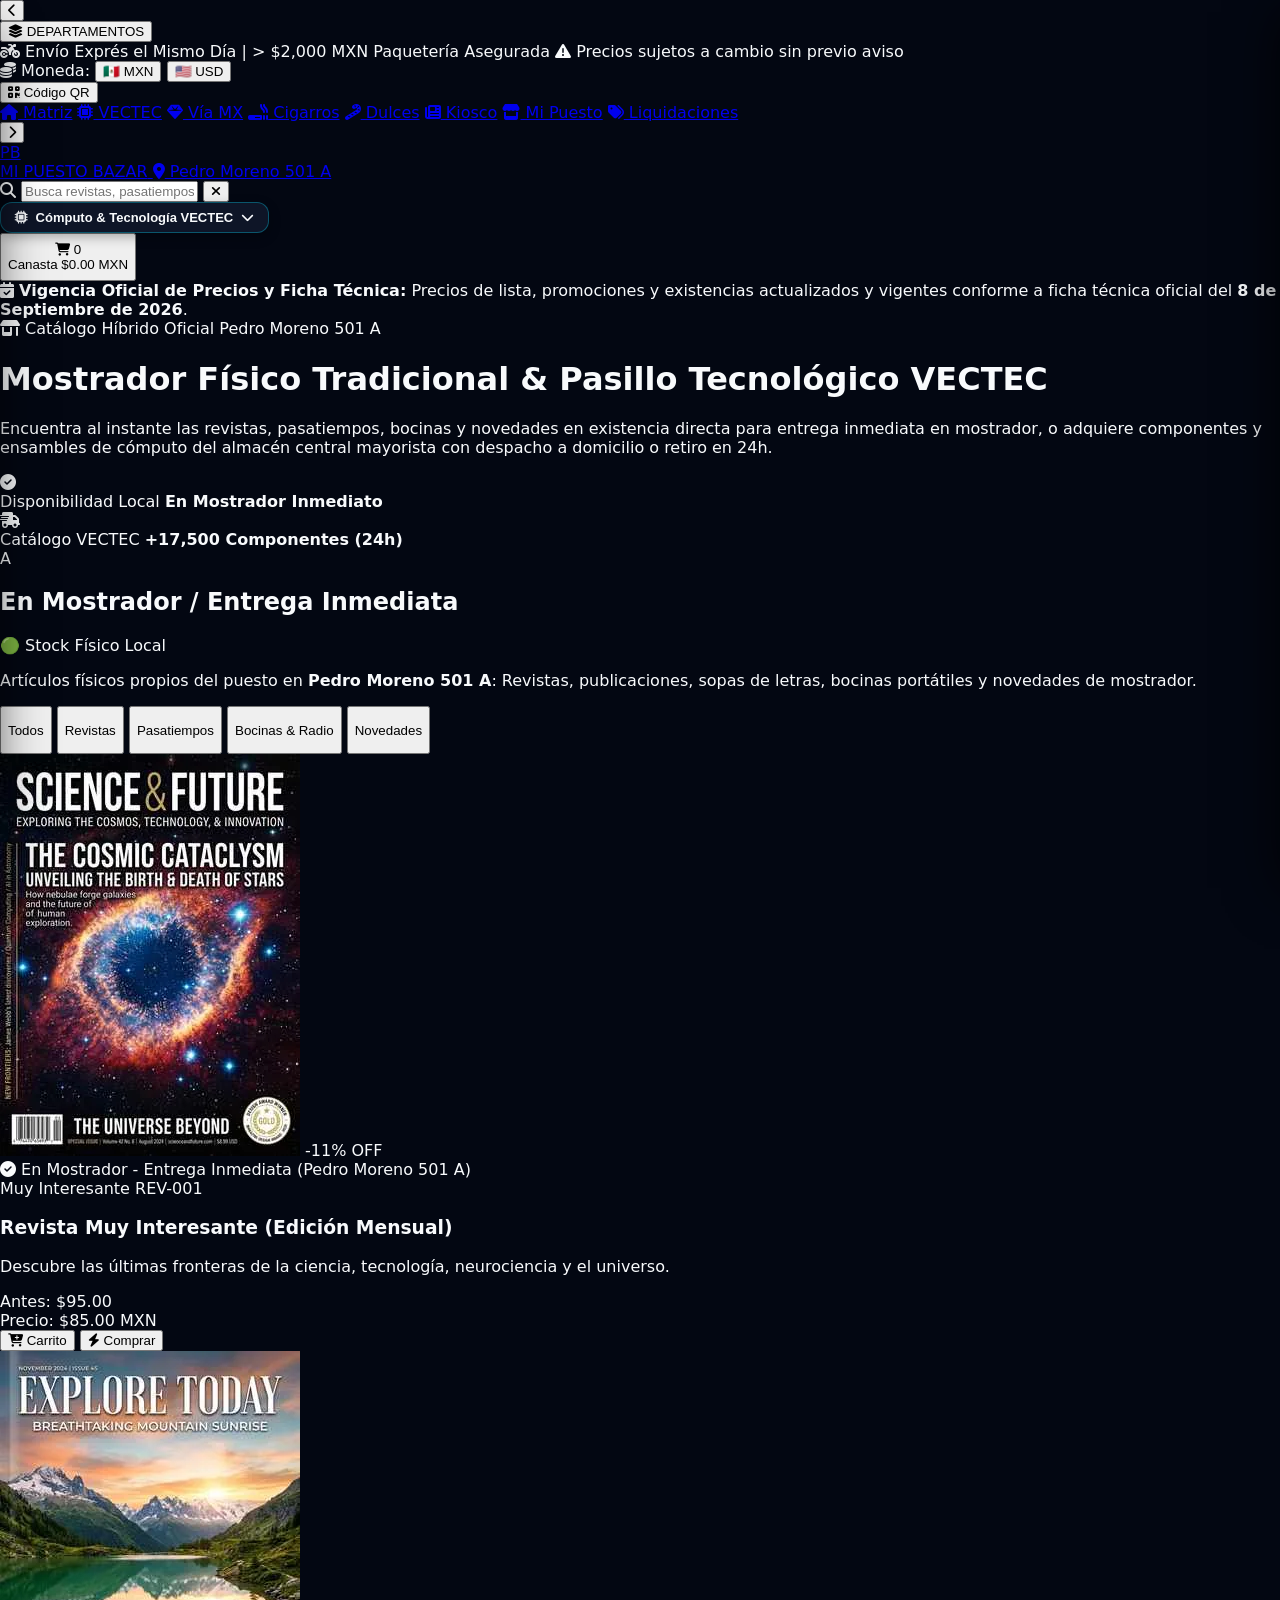
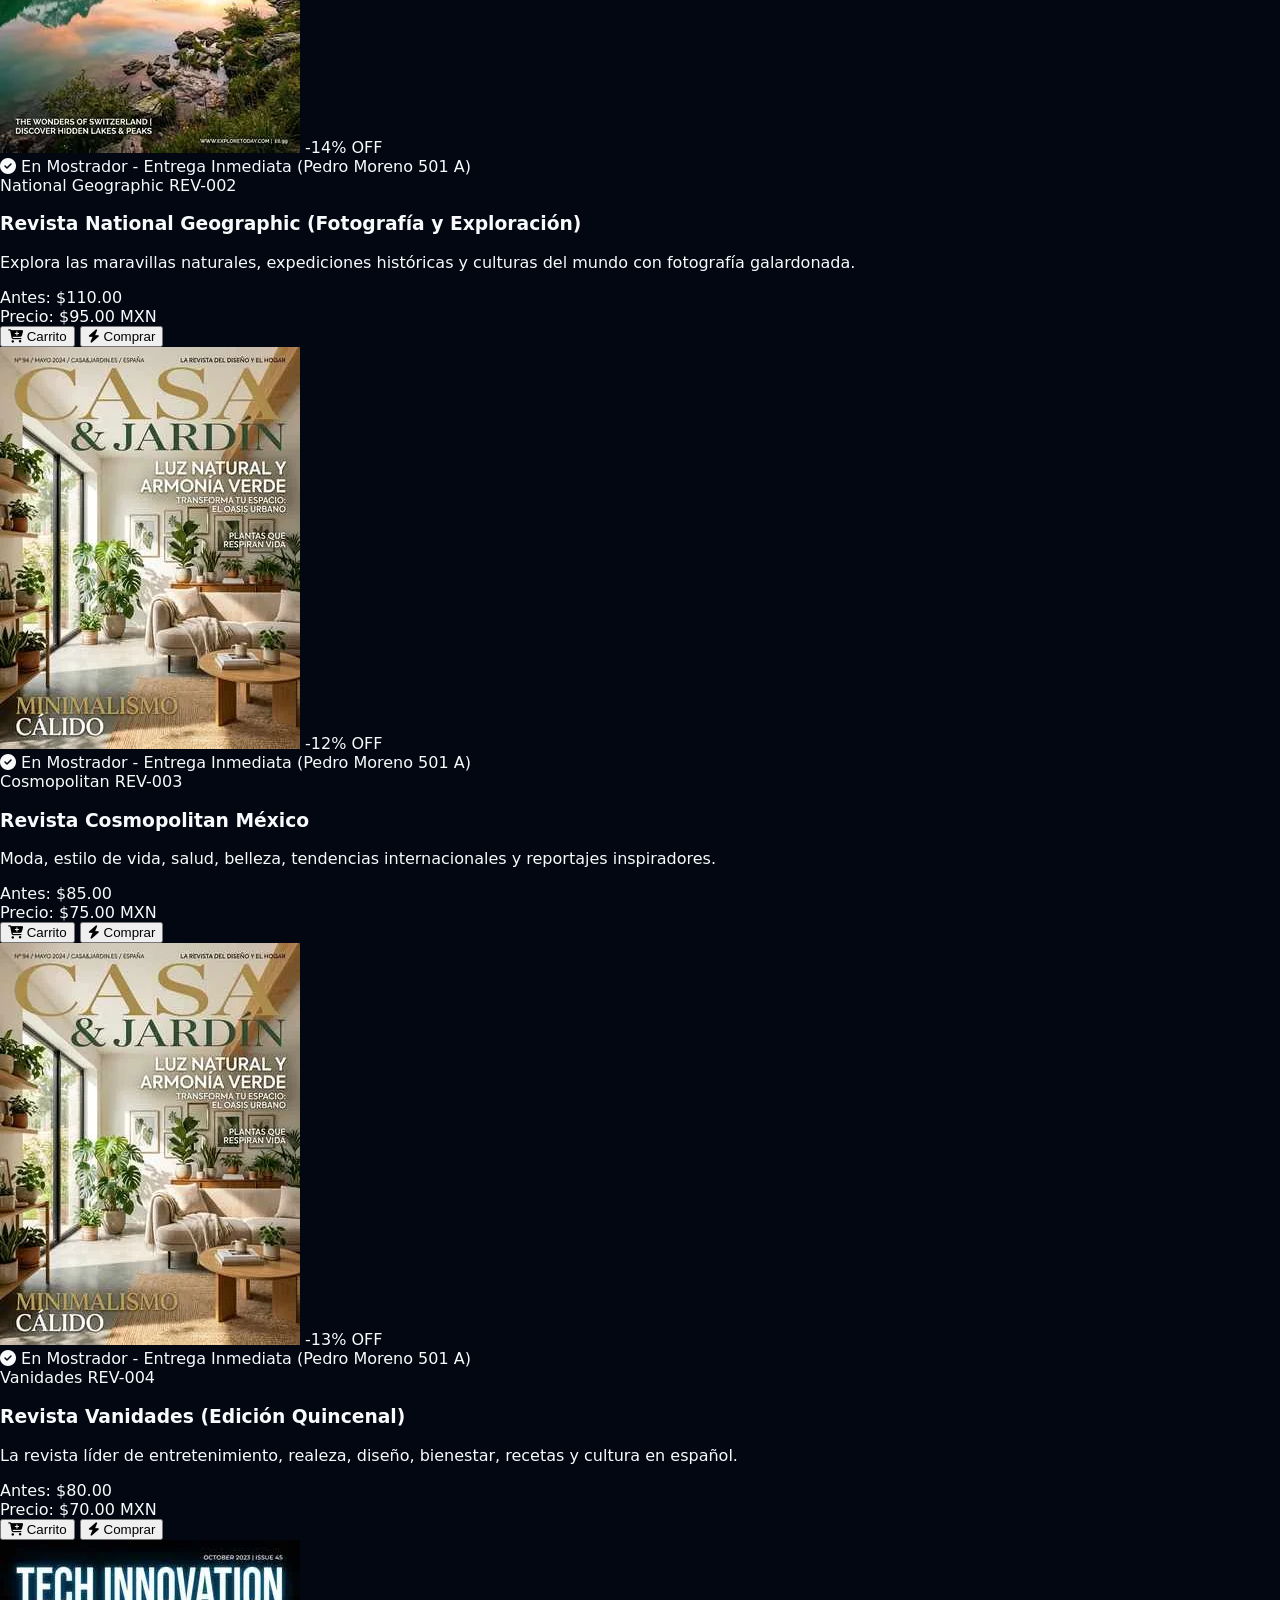
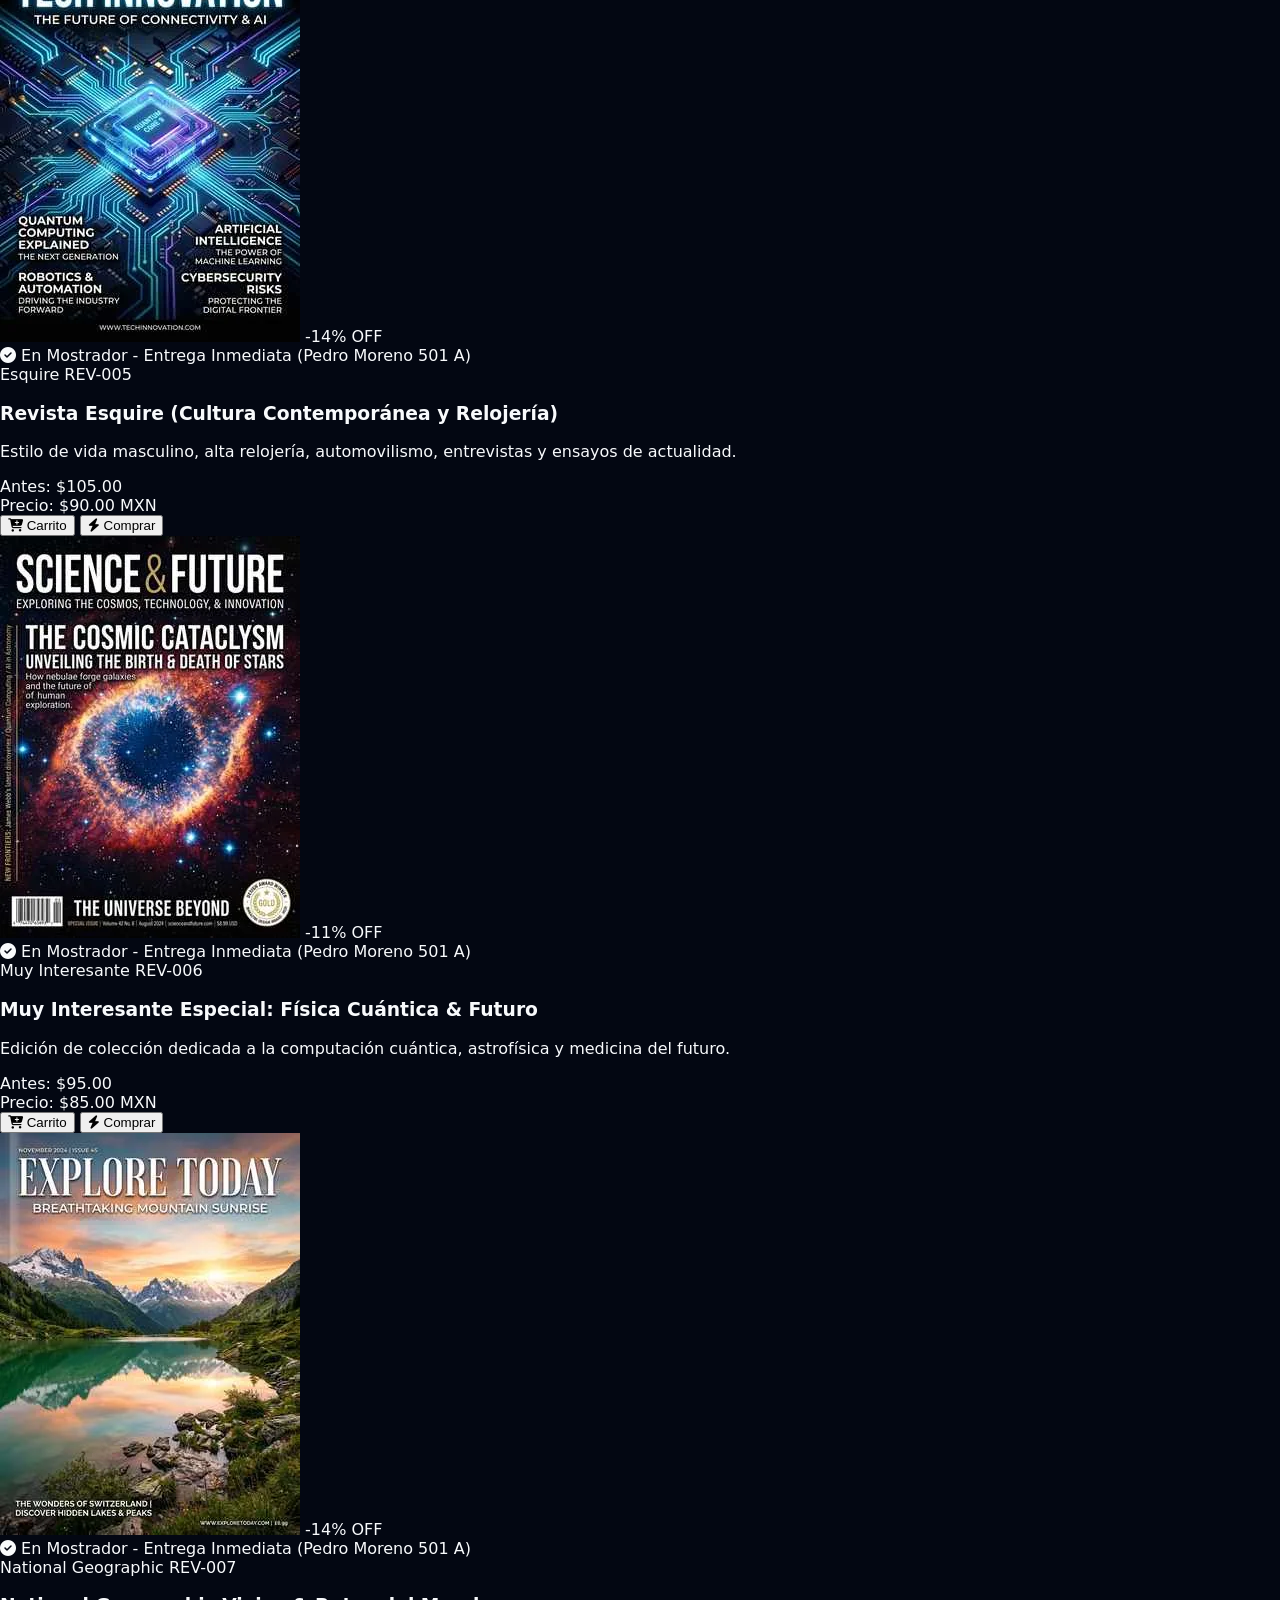
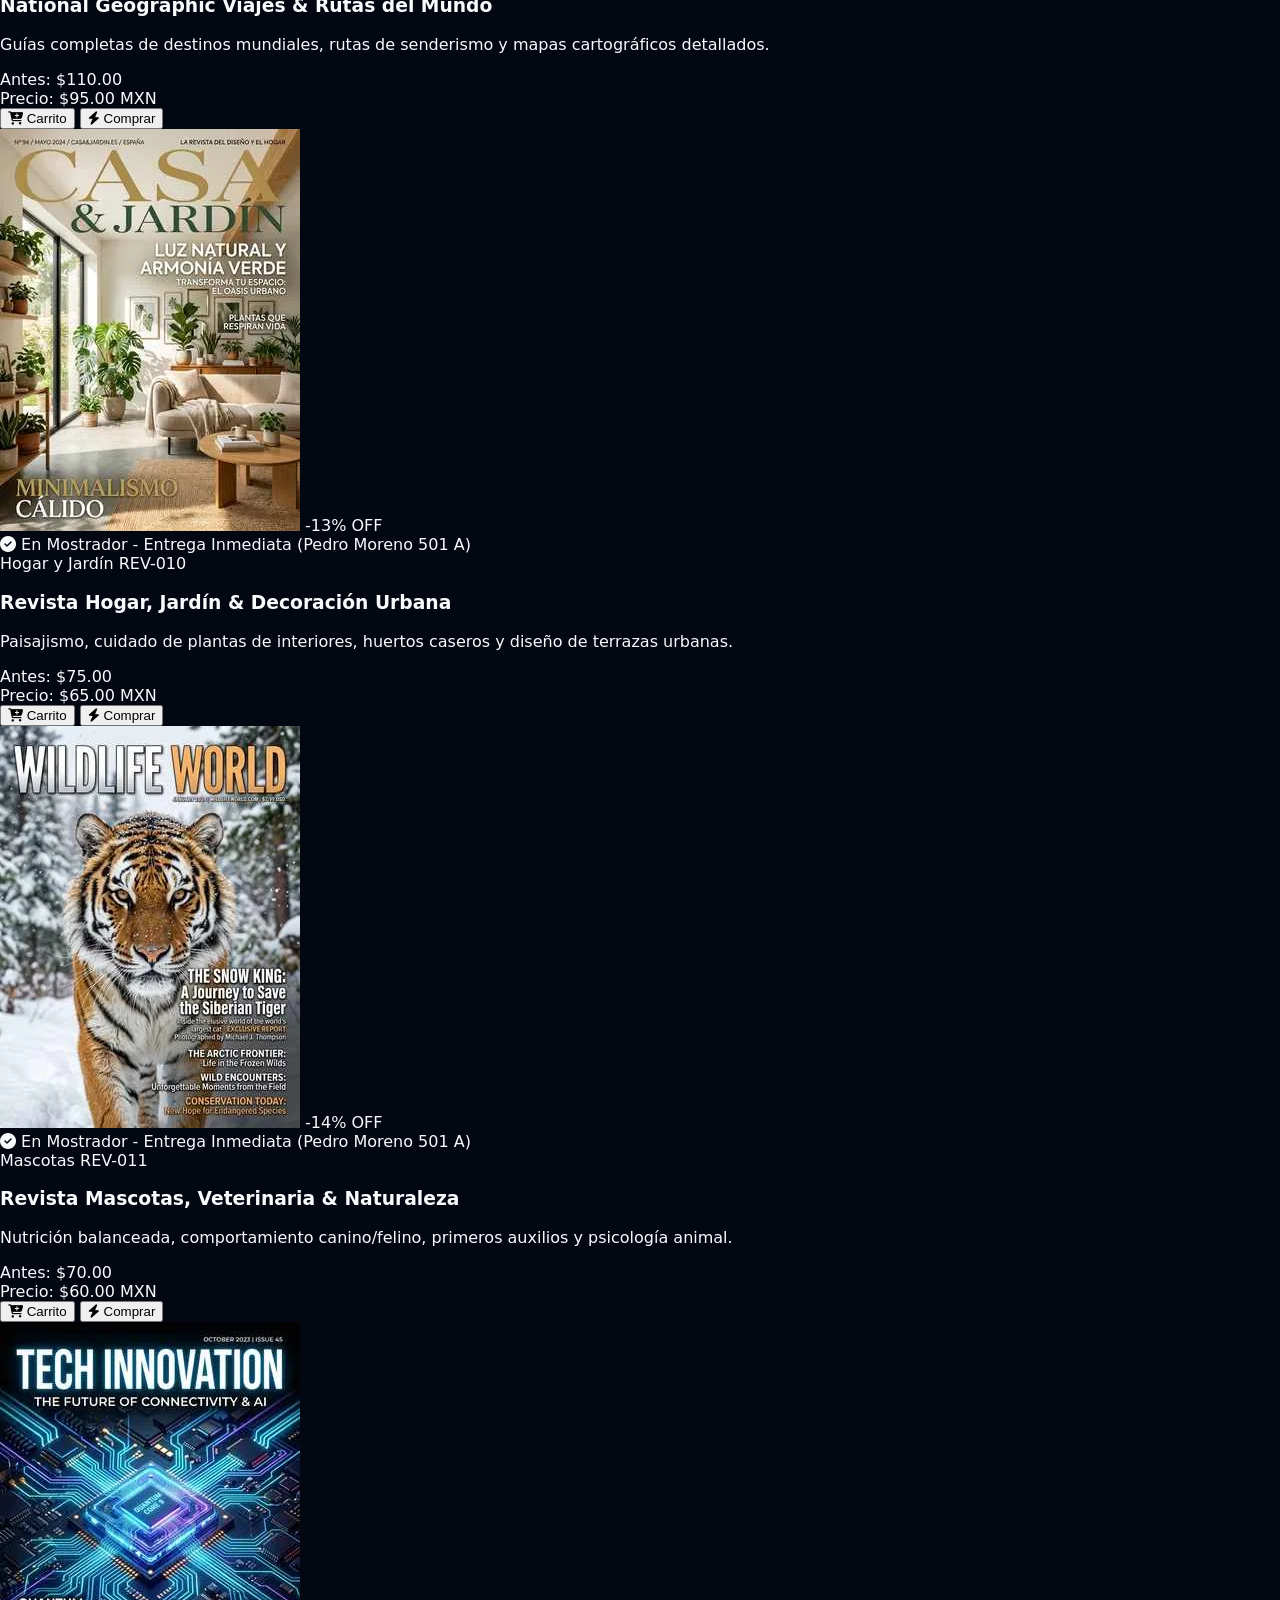
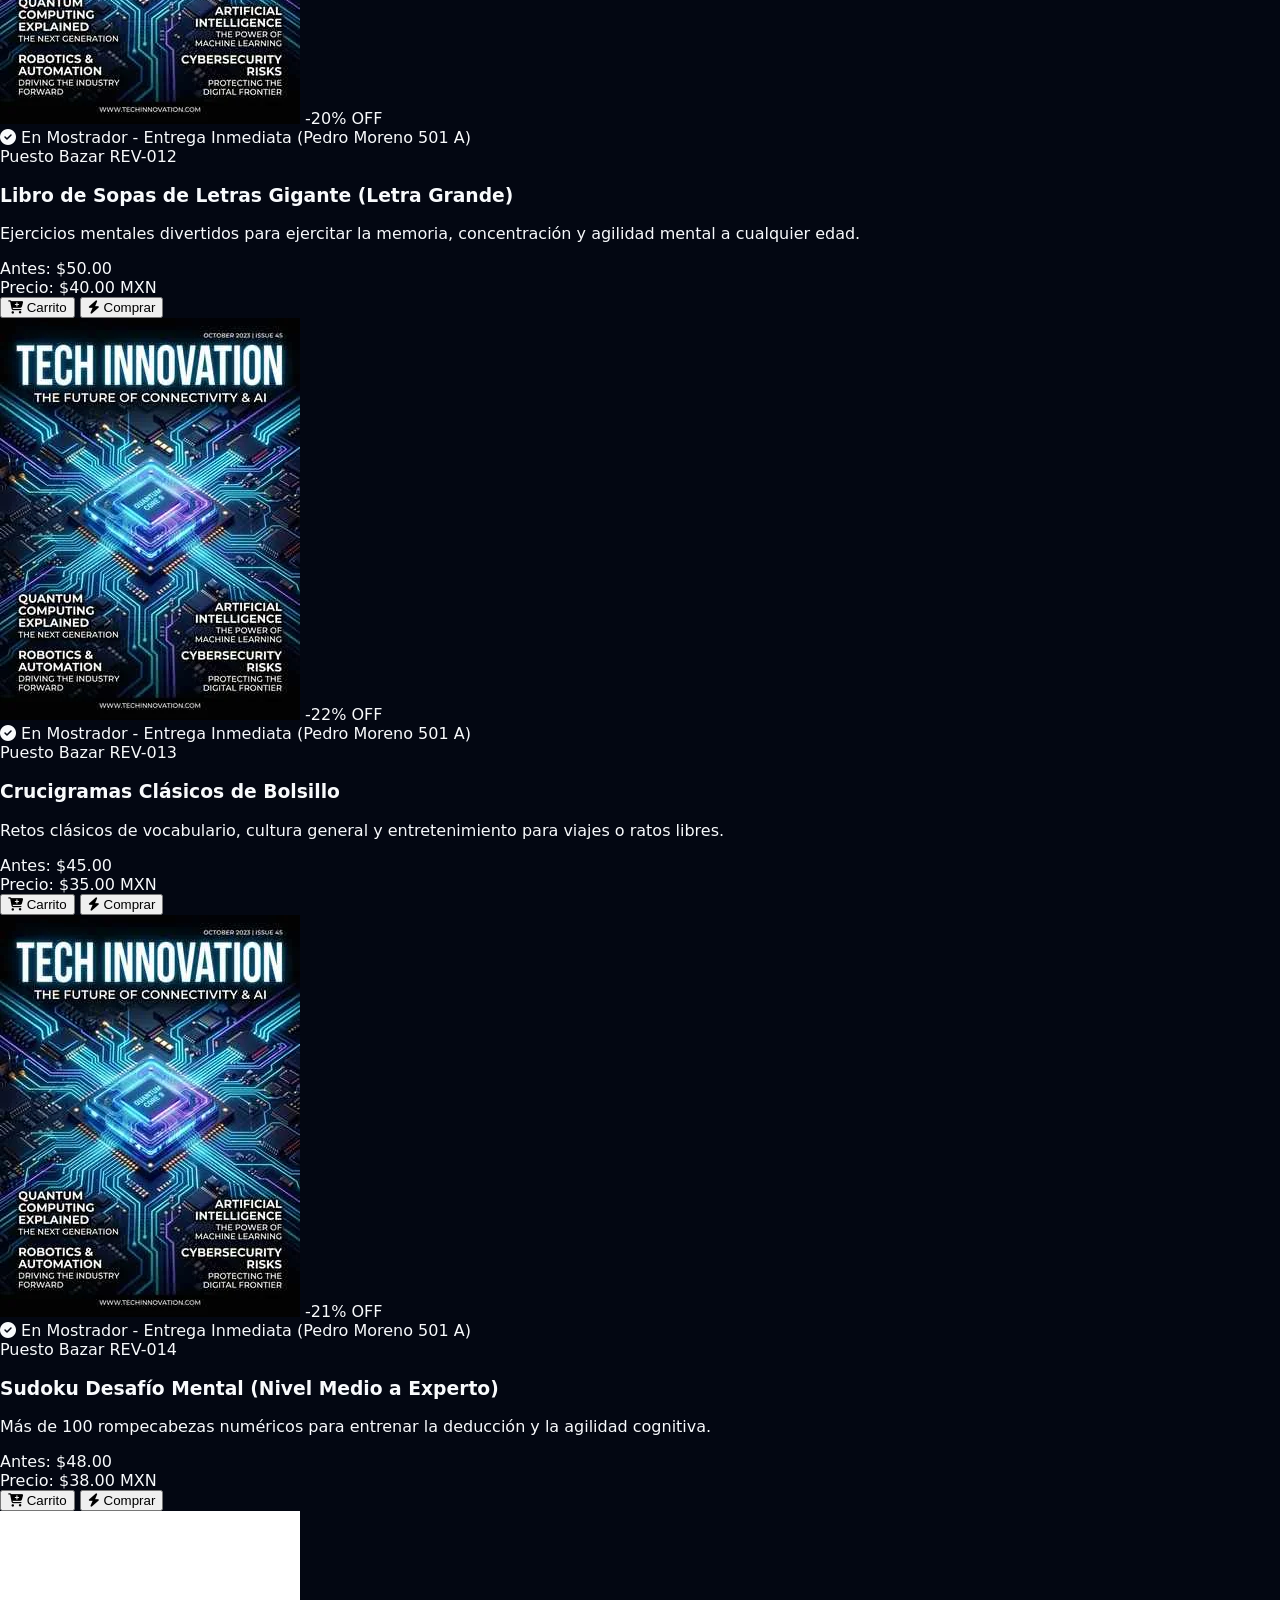
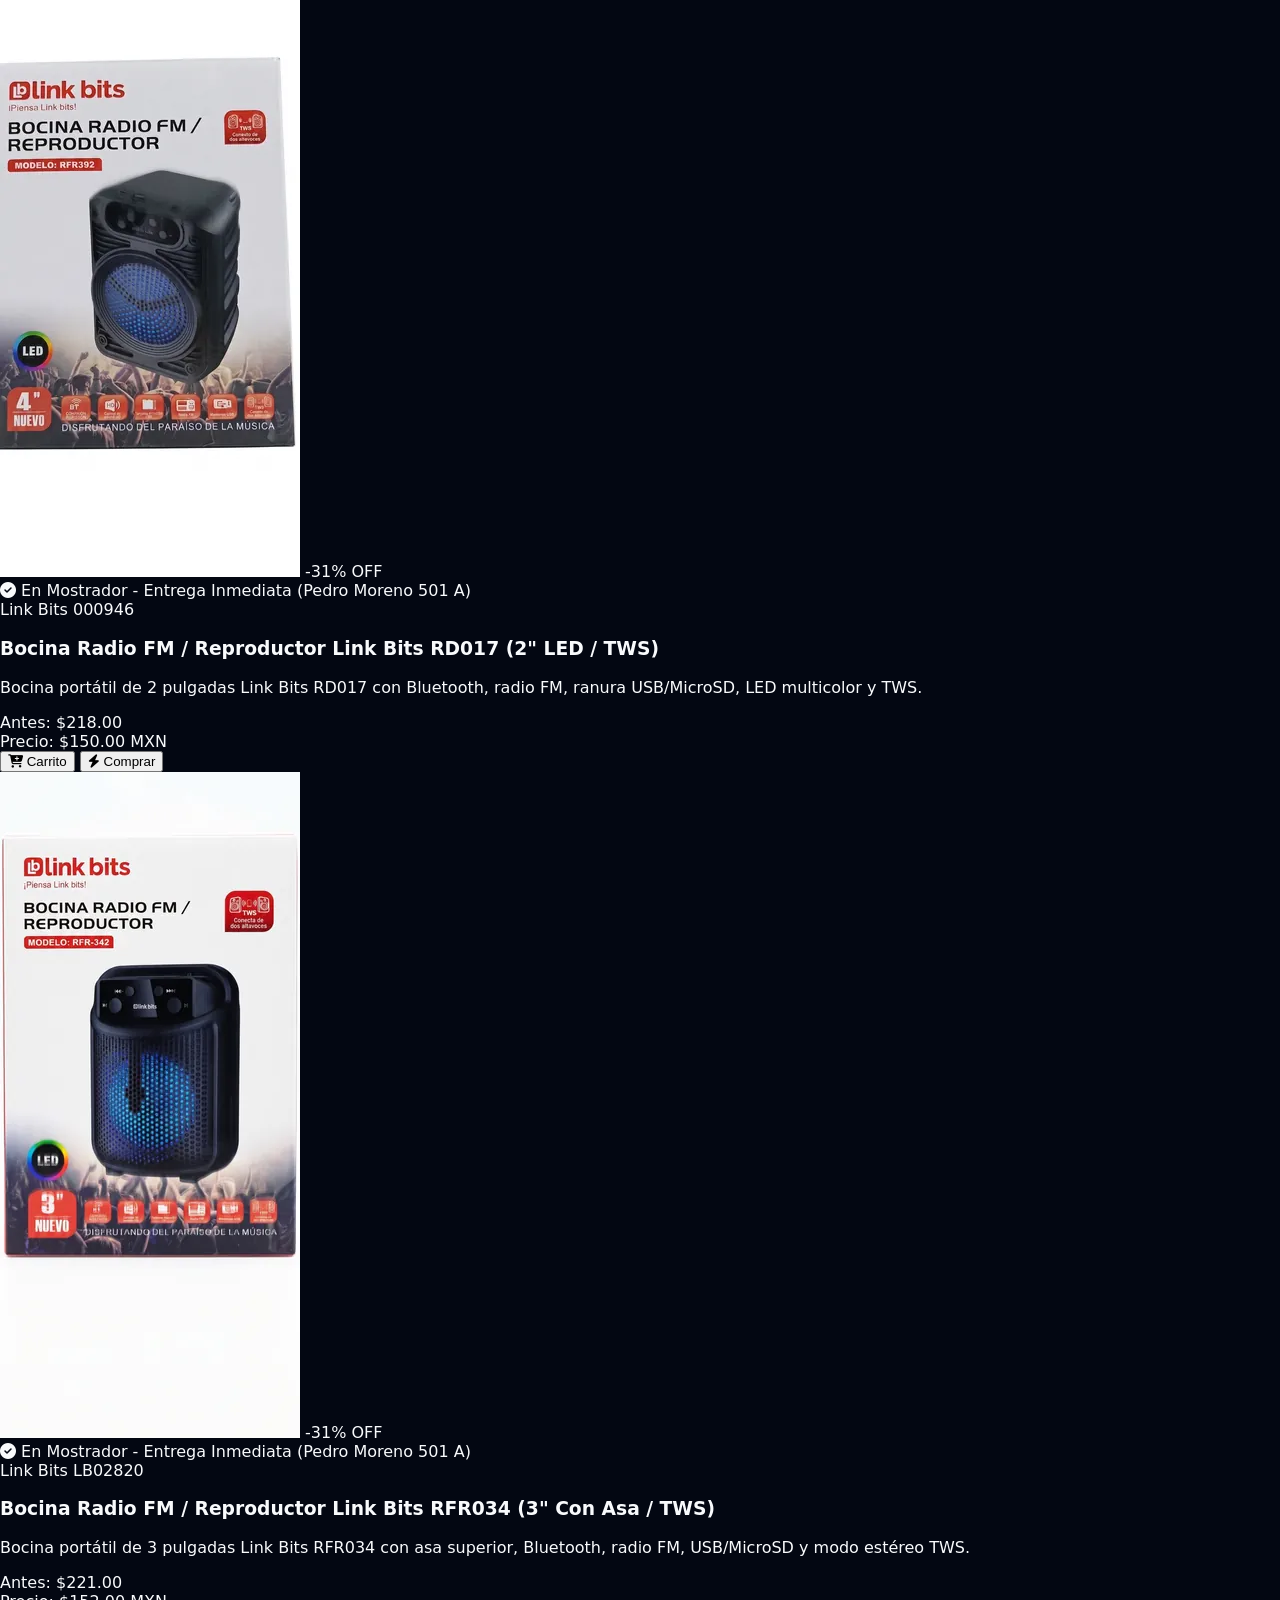
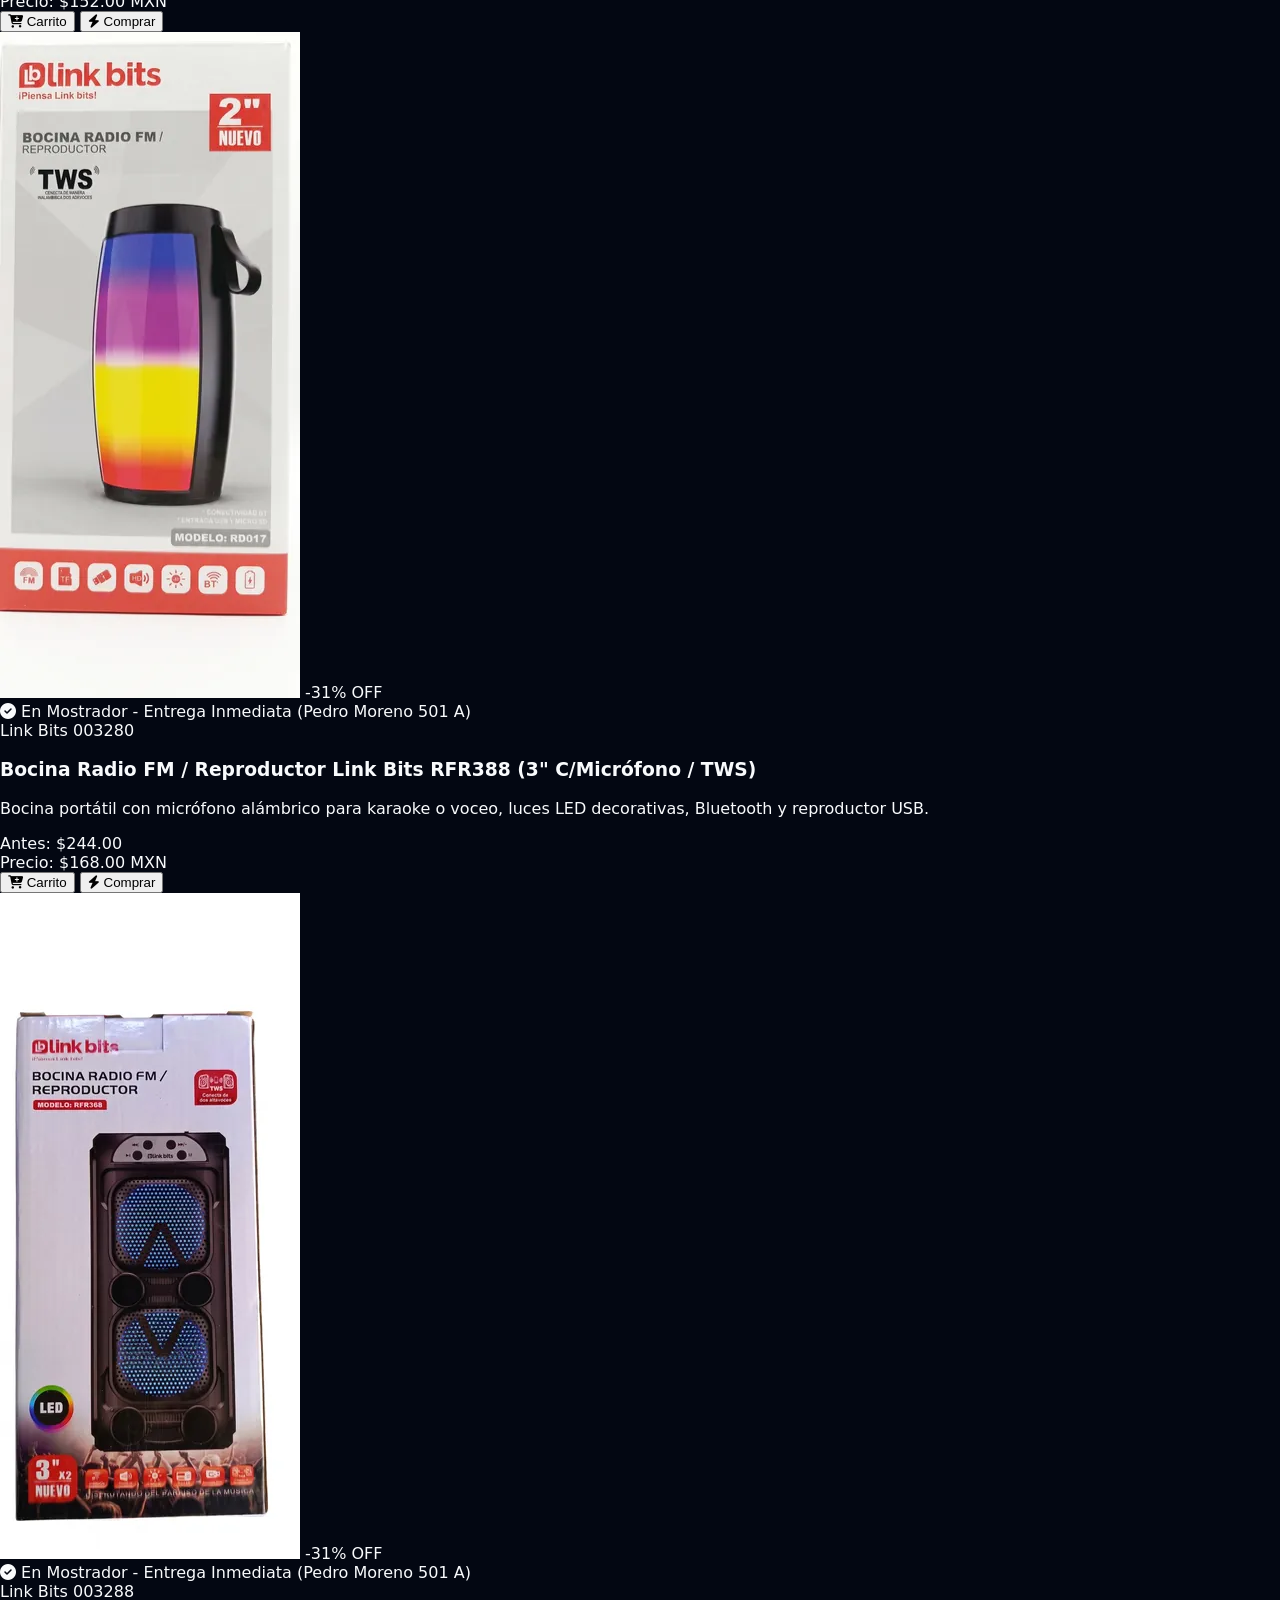
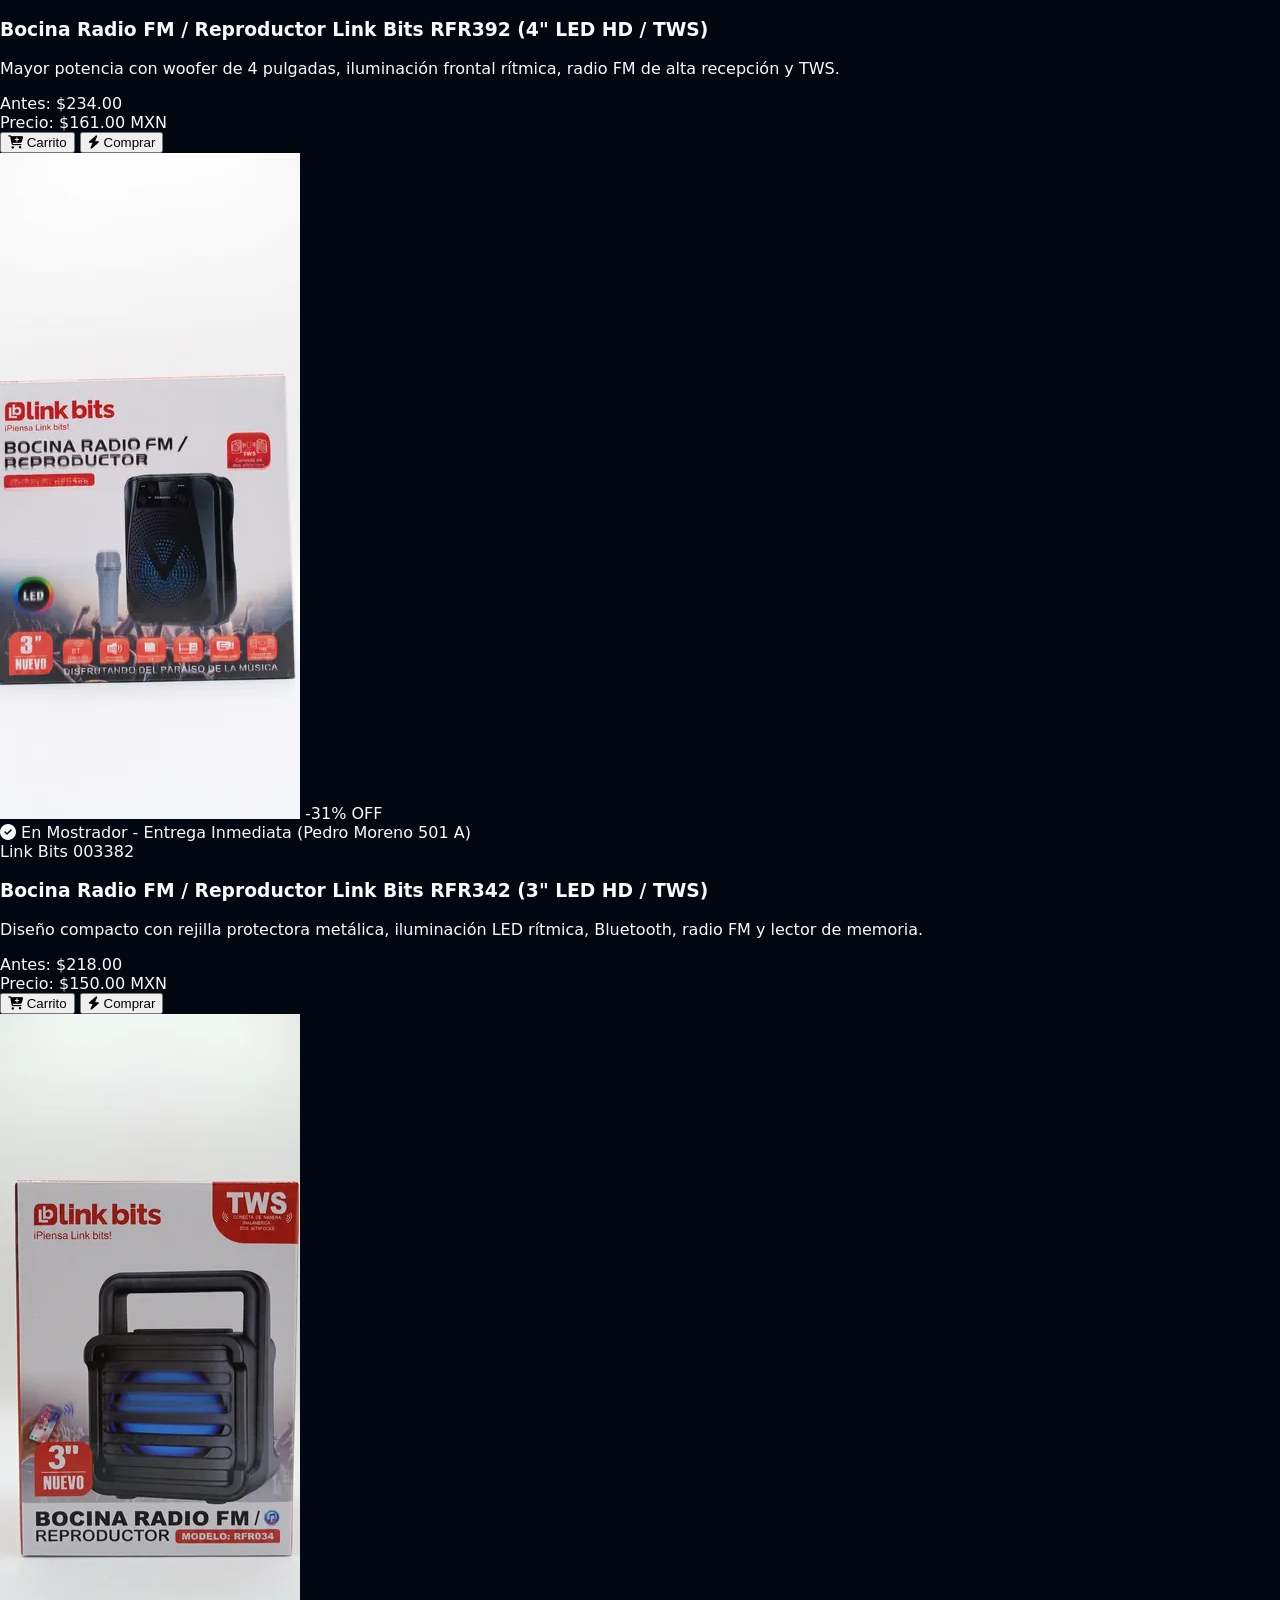
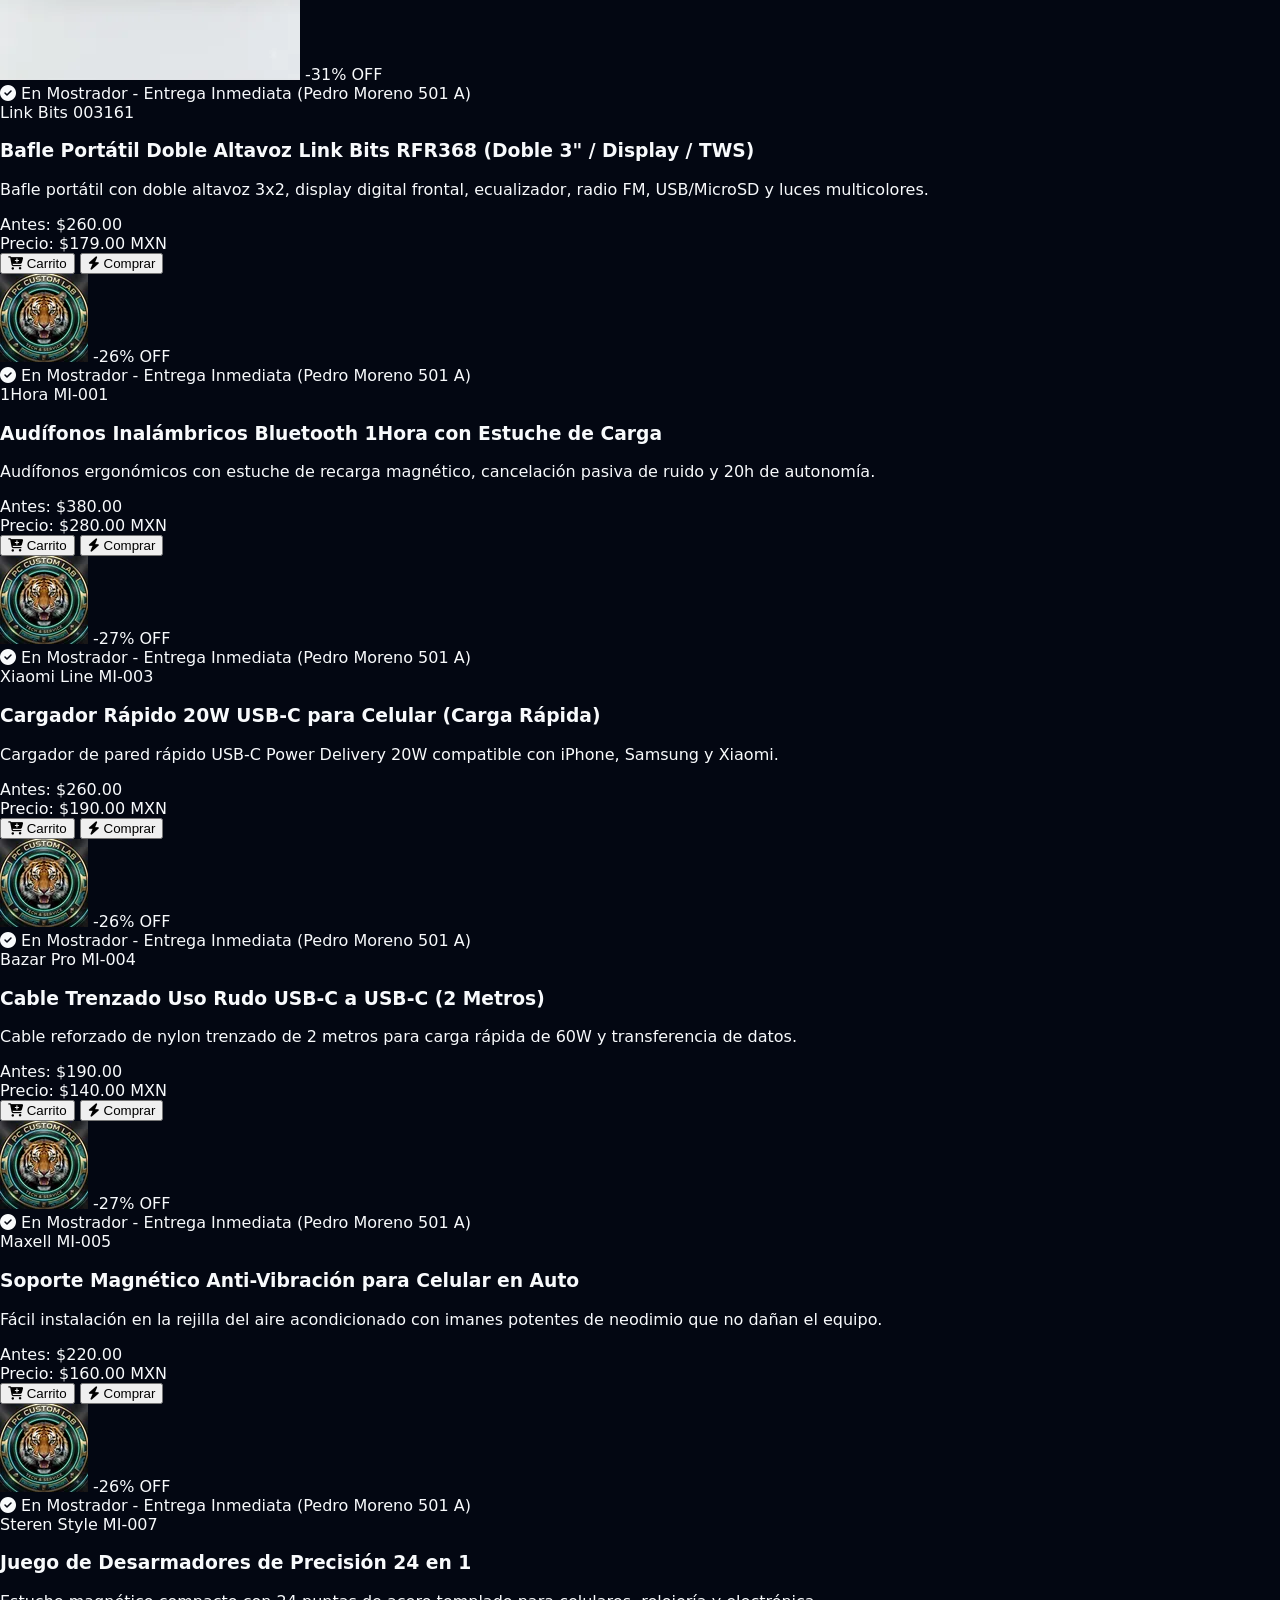
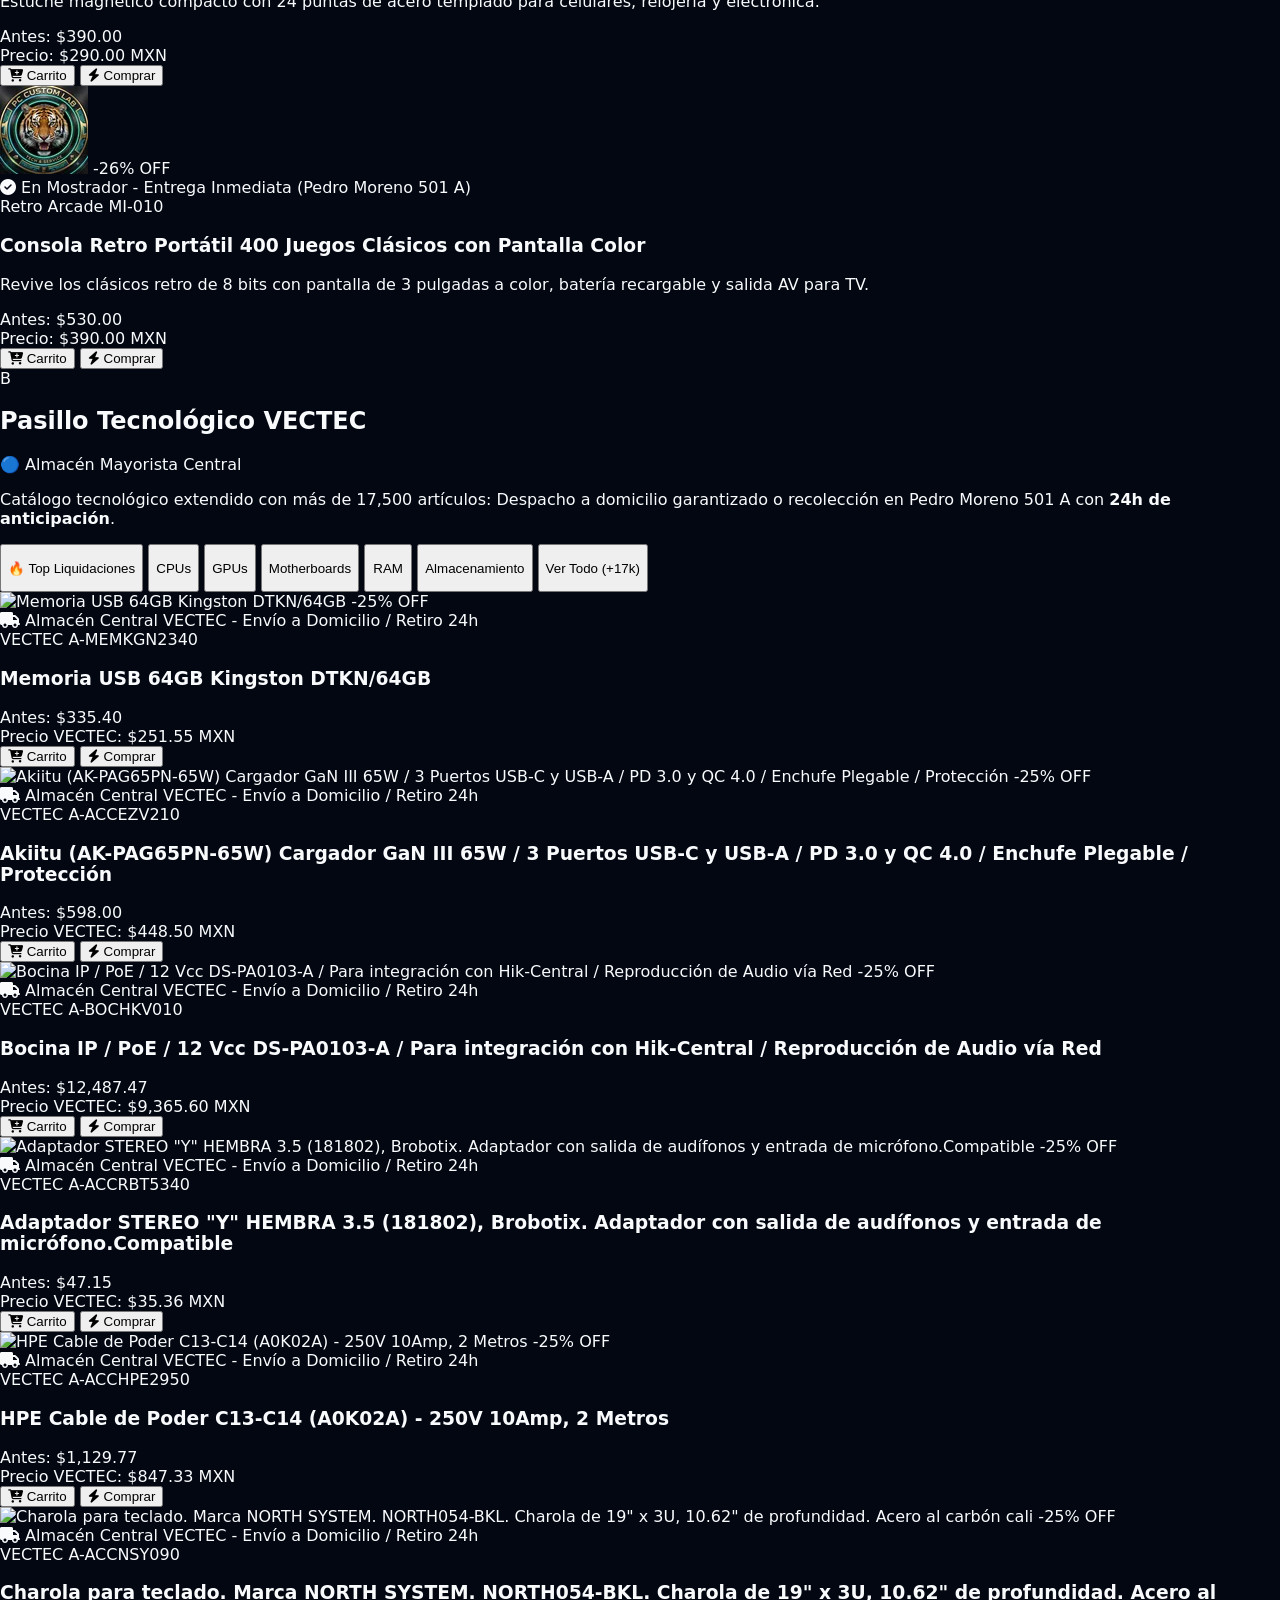
==== commit 46ed9208: "Fix: Checkout con CLABE 012180015425843949, flujo Comprar directo, CRM 10k, vigencia oficial y cabec" ====
--- a/index.html
+++ b/index.html
@@ -139,13 +139,7 @@
                 <a href="https://iaworldcenter-creator.github.io/kiosco-digital/" class="px-2.5 py-1 rounded-xl bg-slate-900 hover:bg-slate-800 text-slate-300 hover:text-white border border-slate-800 text-xs font-bold flex items-center gap-1.5 shrink-0 transition"><i class="fa-solid fa-newspaper text-indigo-400 text-[11px]"></i> Kiosco</a>
                 <a href="https://iaworldcenter-creator.github.io/mi-puesto-bazar/" class="px-3 py-1 rounded-xl bg-cyan-500/20 border-2 border-cyan-300 text-cyan-200 shadow-[0_0_15px_rgba(103,232,249,0.7)] text-xs font-black flex items-center gap-1.5 shrink-0 scale-105 transition"><i class="fa-solid fa-store text-emerald-400 text-[11px]"></i> Mi Puesto</a>
                 <a href="https://iaworldcenter-creator.github.io/ofertas-y-liquidaciones-/" class="px-2.5 py-1 rounded-xl bg-slate-900 hover:bg-slate-800 text-slate-300 hover:text-white border border-slate-800 text-xs font-bold flex items-center gap-1.5 shrink-0 transition"><i class="fa-solid fa-tags text-red-400 text-[11px]"></i> Liquidaciones</a>
-                    <span class="text-slate-700 shrink-0">|</span>
-                    <a href="https://gemini.google.com" target="_blank" rel="noopener" class="px-2.5 py-1 rounded-xl bg-slate-950 border border-slate-800 hover:border-cyan-400 text-cyan-300 text-xs font-bold flex items-center gap-1.5 shrink-0 transition">
-                        <i class="fa-solid fa-wand-magic-sparkles text-cyan-400"></i> Gemini AI
-                    </a>
-                    <a href="https://antigravity.google/download" target="_blank" rel="noopener" class="px-2.5 py-1 rounded-xl bg-slate-950 border border-slate-800 hover:border-amber-400 text-amber-300 text-xs font-bold flex items-center gap-1.5 shrink-0 transition">
-                        <i class="fa-solid fa-download text-amber-400"></i> Anti-Gravity
-                    </a>
+                    
                 </nav>
             </div>
 
@@ -217,7 +211,11 @@
   <!-- ========================================================================= -->
   <div class="w-full bg-gradient-to-r from-slate-950 via-slate-900 to-slate-950 border-b border-slate-800 py-6 px-4">
     <div class="max-w-[99%] 2xl:max-w-[1850px] mx-auto flex flex-col md:flex-row items-center justify-between gap-6">
-      <div class="space-y-2 text-center md:text-left">
+      <div class="my-2 text-center text-[11px] font-mono text-slate-300">
+    <i class="fa-solid fa-calendar-check text-amber-400 mr-1" aria-hidden="true"></i>
+    <strong>Vigencia Oficial de Precios y Ficha Técnica:</strong> Precios de lista, promociones y existencias actualizados y vigentes conforme a ficha técnica oficial del <strong>8 de Septiembre de 2026</strong>.
+</div>
+<div class="space-y-2 text-center md:text-left">
         <div class="inline-flex items-center gap-2 px-3 py-1 rounded-full bg-emerald-950/80 border border-emerald-500/50 text-emerald-400 text-xs font-mono font-bold">
           <i class="fa-solid fa-shop"></i> Catálogo Híbrido Oficial Pedro Moreno 501 A
         </div>
@@ -412,7 +410,7 @@
   <!-- ========================================================================= -->
   <!-- FOOTER INSTITUCIONAL OFICIAL (PEDRO MORENO 501 A) -->
   <!-- ========================================================================= -->
-  <footer role="contentinfo" class="bg-slate-950 border-t border-slate-800 text-slate-300 text-xs mt-12 pt-10 pb-8" id="pie-de-pagina">
+  <footer role="contentinfo" class="bg-slate-950 border-t border-slate-800 text-slate-300 text-xs mt-4 pt-6 pb-6" id="pie-de-pagina">
     <div class="max-w-[1850px] mx-auto px-4 sm:px-6 lg:px-8">
       <div class="grid grid-cols-1 md:grid-cols-3 gap-8 pb-8 border-b border-slate-800/80">
         <!-- COLUMNA 1: CONTACTO Y UBICACIÓN -->
@@ -581,7 +579,7 @@
                 ${p.precio_original > p.precio ? `
                   <div class="flex items-center justify-between text-[10px] font-mono mb-0.5">
                     <span class="text-slate-500 uppercase text-[8px]">Antes:</span>
-                    <span class="text-red-400 font-bold line-through">$${p.precio_original.toLocaleString('es-MX', {minimumFractionDigits: 2})}</span>
+                    <span class="inline-block bg-red-950/70 border border-red-500/50 text-red-300 line-through text-[10px] font-mono px-1.5 py-0.5 rounded shadow-sm">$${p.precio_original.toLocaleString('es-MX', {minimumFractionDigits: 2})}</span>
                   </div>
                 ` : ''}
                 <div class="flex items-baseline justify-between font-mono">
@@ -592,12 +590,12 @@
                 </div>
               </div>
 
-              <div class="grid grid-cols-2 gap-1.5">
-                <button type="button" onclick="addToCartLocal('${p.sku}')" class="touch-btn h-11 bg-slate-900 hover:bg-slate-800 text-emerald-300 font-bold py-1.5 px-1 rounded-xl text-xs flex items-center justify-center gap-1 transition active:scale-95 cursor-pointer shadow border border-emerald-500/40">
-                  <i class="fa-solid fa-cart-plus text-xs"></i> <span class="truncate">Carrito</span>
+              <div class="grid grid-cols-2 gap-1">
+                <button type="button" onclick="addToCartLocal('${p.sku}')" class="bg-slate-900 hover:bg-slate-800 text-emerald-300 font-bold py-1 px-1.5 rounded-lg text-[10px] sm:text-[11px] flex items-center justify-center gap-1 transition active:scale-95 cursor-pointer shadow border border-emerald-500/40" title="Agregar al carrito">
+                  <i class="fa-solid fa-cart-plus text-[10px]"></i> <span class="truncate">Carrito</span>
                 </button>
-                <button type="button" onclick="buyNowLocal('${p.sku}')" class="touch-btn h-11 bg-gradient-to-r from-emerald-600 to-teal-600 hover:from-emerald-500 text-white font-black py-1.5 px-1 rounded-xl text-xs flex items-center justify-center gap-1 transition active:scale-95 shadow cursor-pointer">
-                  <i class="fa-solid fa-bolt text-xs"></i> <span class="truncate">Comprar</span>
+                <button type="button" onclick="buyNowLocal('${p.sku}')" class="bg-gradient-to-r from-emerald-600 to-teal-600 hover:from-emerald-500 text-white font-black py-1 px-1.5 rounded-lg text-[10px] sm:text-[11px] flex items-center justify-center gap-1 transition active:scale-95 shadow cursor-pointer" title="Comprar directo">
+                  <i class="fa-solid fa-bolt text-[10px]"></i> <span class="truncate">Comprar</span>
                 </button>
               </div>
             </div>
@@ -719,9 +717,9 @@
             <div class="pt-2 border-t border-slate-800/80 mb-2.5">
               ${p.precio_original > p.precio ? `
                 <div class="flex items-center justify-between text-[10px] font-mono mb-0.5">
-                  <span class="text-slate-500 uppercase text-[8px]">Antes:</span>
-                  <span class="text-red-400 font-bold line-through">$${p.precio_original.toLocaleString('es-MX', {minimumFractionDigits: 2})}</span>
-                </div>
+                    <span class="text-slate-500 uppercase text-[8px]">Antes:</span>
+                    <span class="inline-block bg-red-950/70 border border-red-500/50 text-red-300 line-through text-[10px] font-mono px-1.5 py-0.5 rounded shadow-sm">$${p.precio_original.toLocaleString('es-MX', {minimumFractionDigits: 2})}</span>
+                  </div>
               ` : ''}
               <div class="flex items-baseline justify-between font-mono">
                 <span class="text-[9px] text-cyan-400 font-bold uppercase">Precio VECTEC:</span>
@@ -731,12 +729,12 @@
               </div>
             </div>
 
-            <div class="grid grid-cols-2 gap-1.5">
-              <button type="button" onclick="addToCartTech('${p.sku}')" class="touch-btn h-11 bg-slate-900 hover:bg-slate-800 text-cyan-300 font-bold py-1.5 px-1 rounded-xl text-xs flex items-center justify-center gap-1 transition active:scale-95 cursor-pointer shadow border border-cyan-500/40">
-                <i class="fa-solid fa-cart-plus text-xs"></i> <span class="truncate">Carrito</span>
+            <div class="grid grid-cols-2 gap-1">
+              <button type="button" onclick="addToCartTech('${p.sku}')" class="bg-slate-900 hover:bg-slate-800 text-cyan-300 font-bold py-1 px-1.5 rounded-lg text-[10px] sm:text-[11px] flex items-center justify-center gap-1 transition active:scale-95 cursor-pointer shadow border border-cyan-500/40" title="Agregar a Canasta">
+                <i class="fa-solid fa-cart-plus text-[10px]"></i> <span class="truncate">Carrito</span>
               </button>
-              <button type="button" onclick="buyNowTech('${p.sku}')" class="touch-btn h-11 bg-gradient-to-r from-cyan-600 to-blue-600 hover:from-cyan-500 text-white font-black py-1.5 px-1 rounded-xl text-xs flex items-center justify-center gap-1 transition active:scale-95 shadow cursor-pointer">
-                <i class="fa-solid fa-bolt text-xs"></i> <span class="truncate">Comprar</span>
+              <button type="button" onclick="buyNowTech('${p.sku}')" class="bg-gradient-to-r from-amber-400 to-amber-500 hover:from-amber-300 text-slate-950 font-black py-1 px-1.5 rounded-lg text-[10px] sm:text-[11px] flex items-center justify-center gap-1 transition active:scale-95 shadow cursor-pointer" title="Comprar directo">
+                <i class="fa-solid fa-bolt text-[10px]"></i> <span class="truncate">Comprar</span>
               </button>
             </div>
           </div>
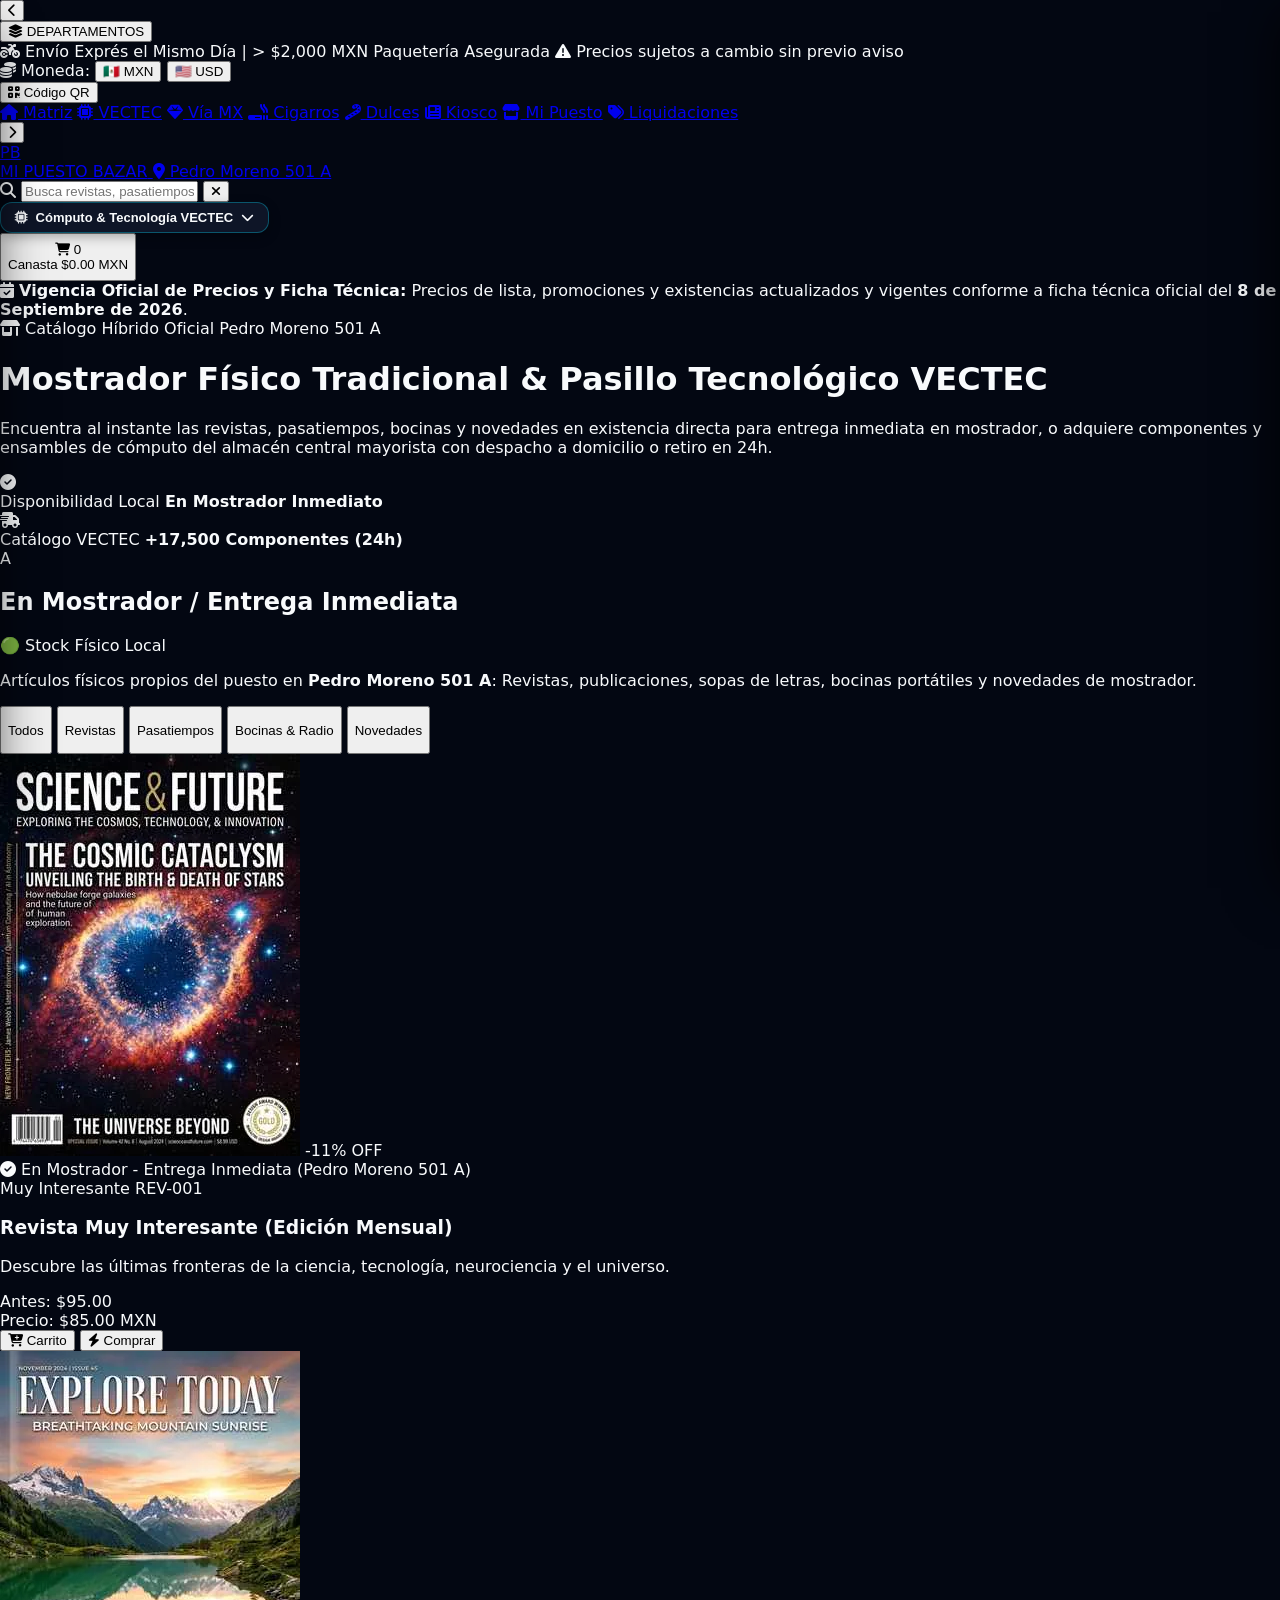
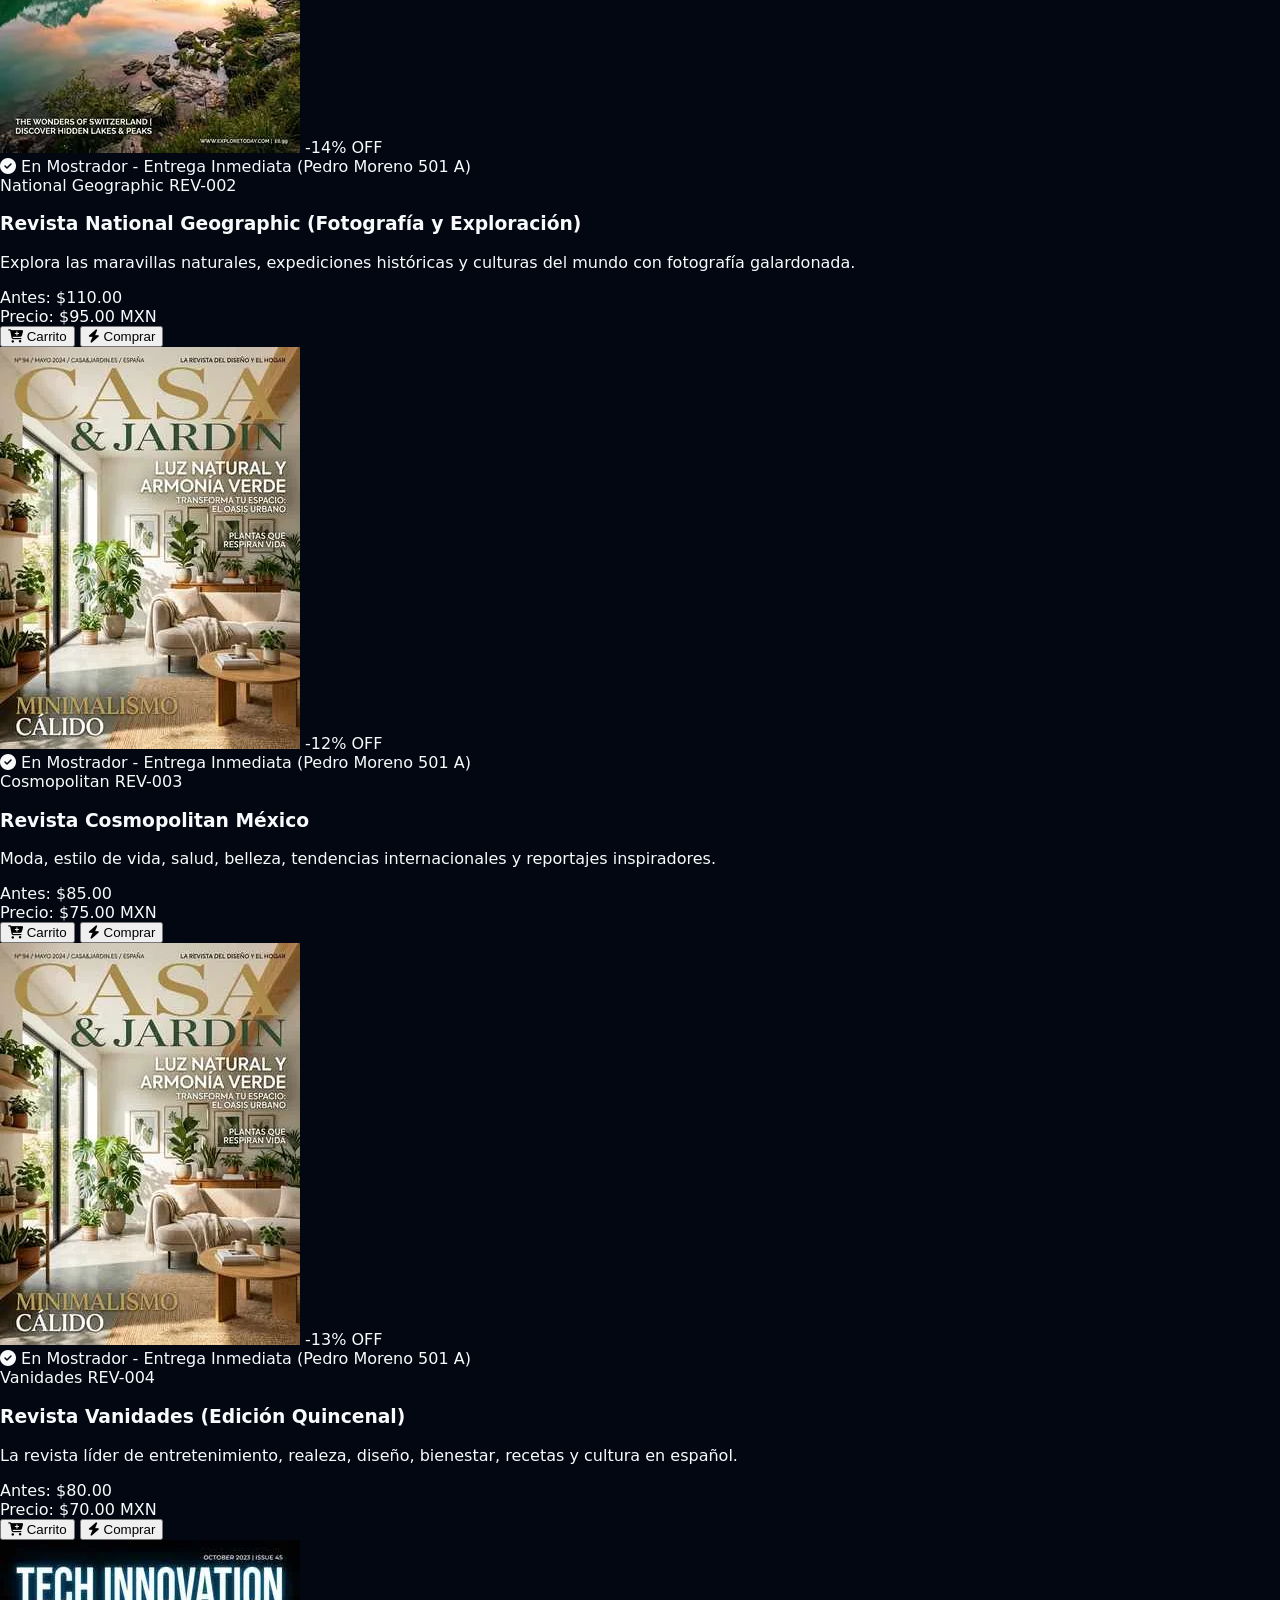
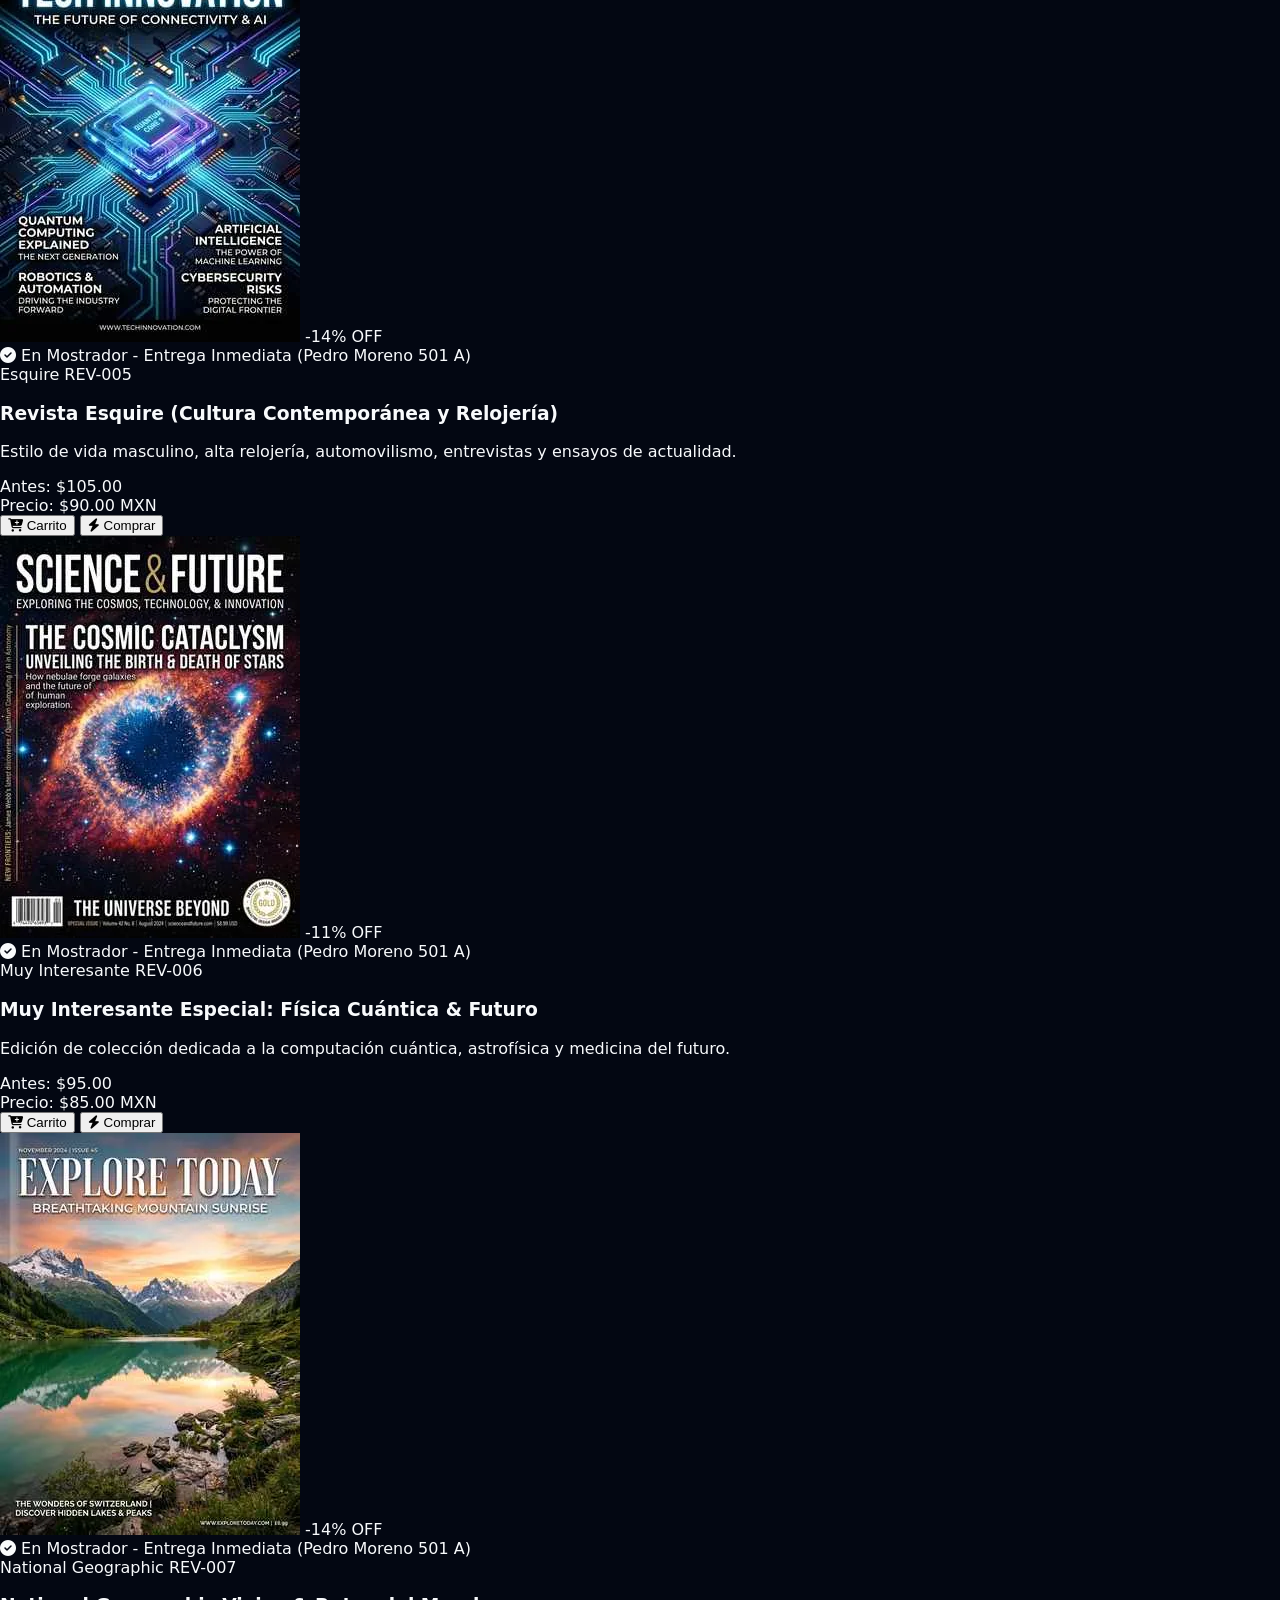
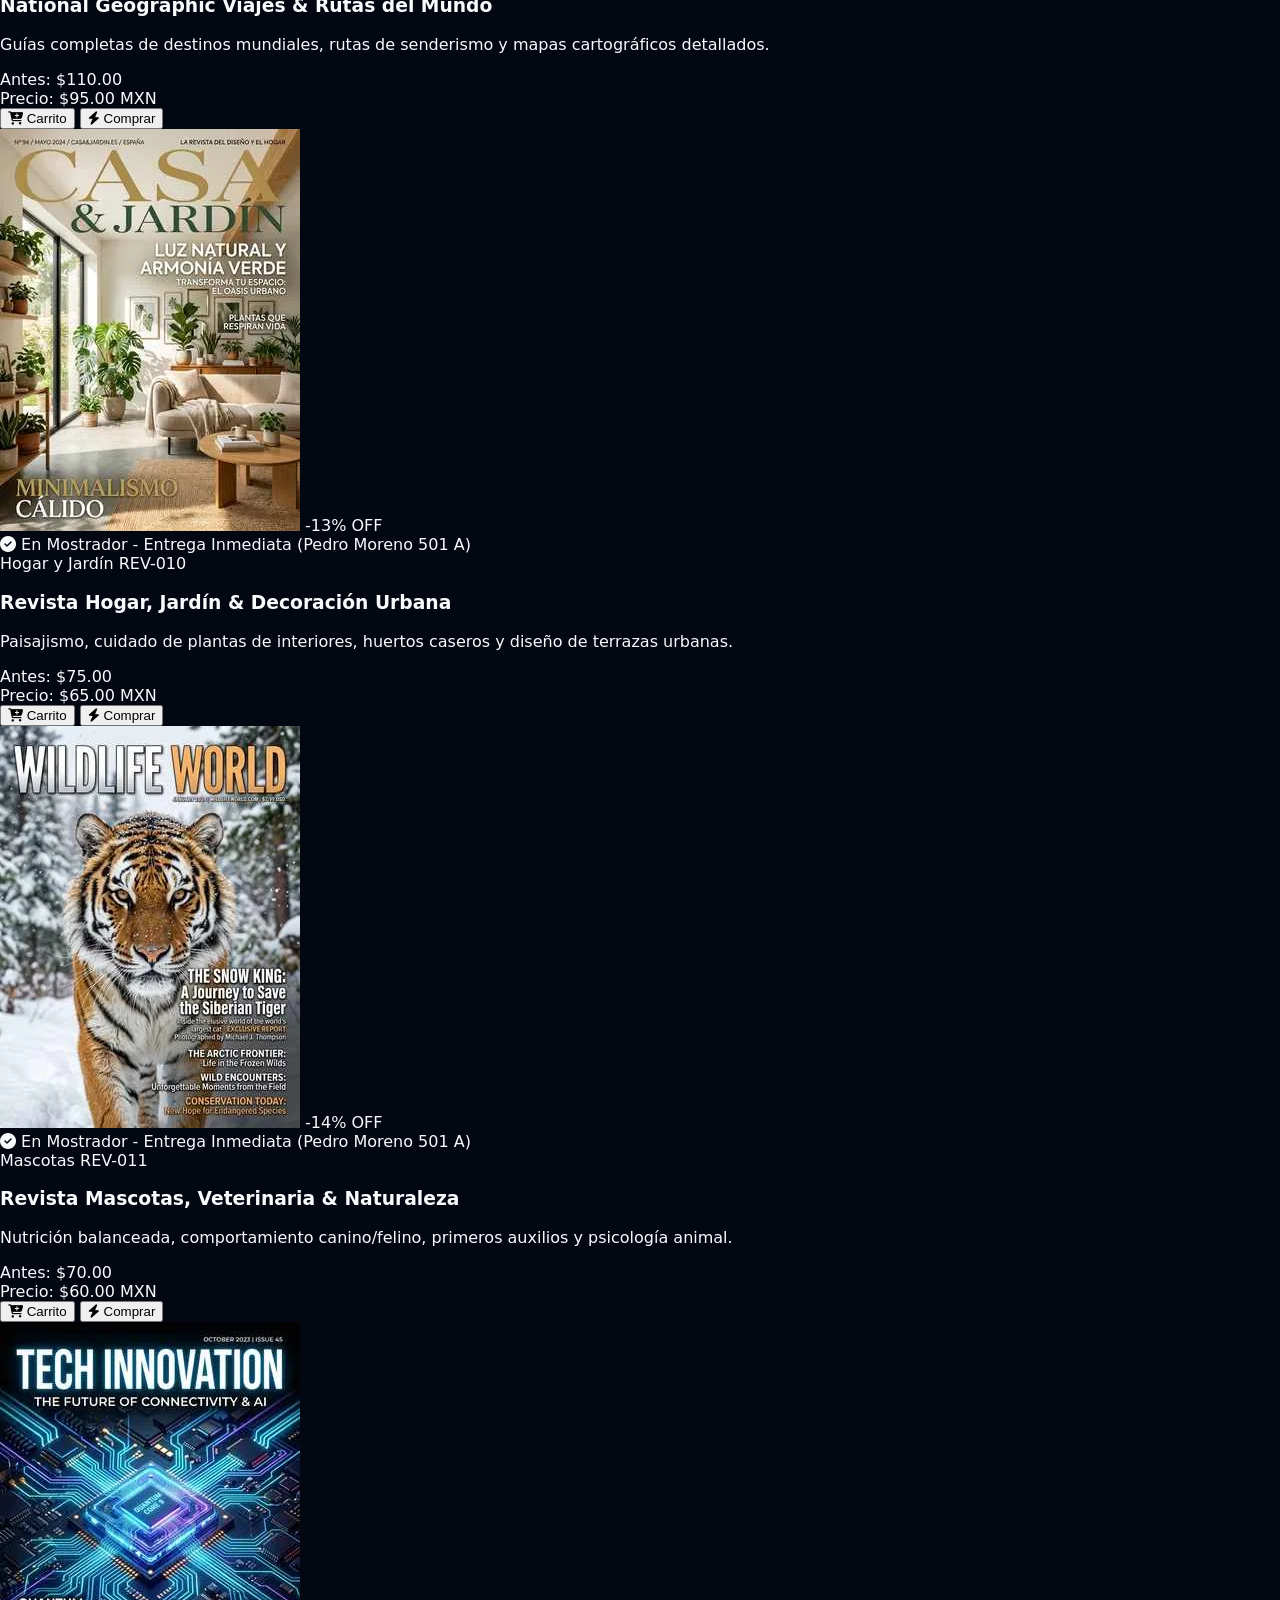
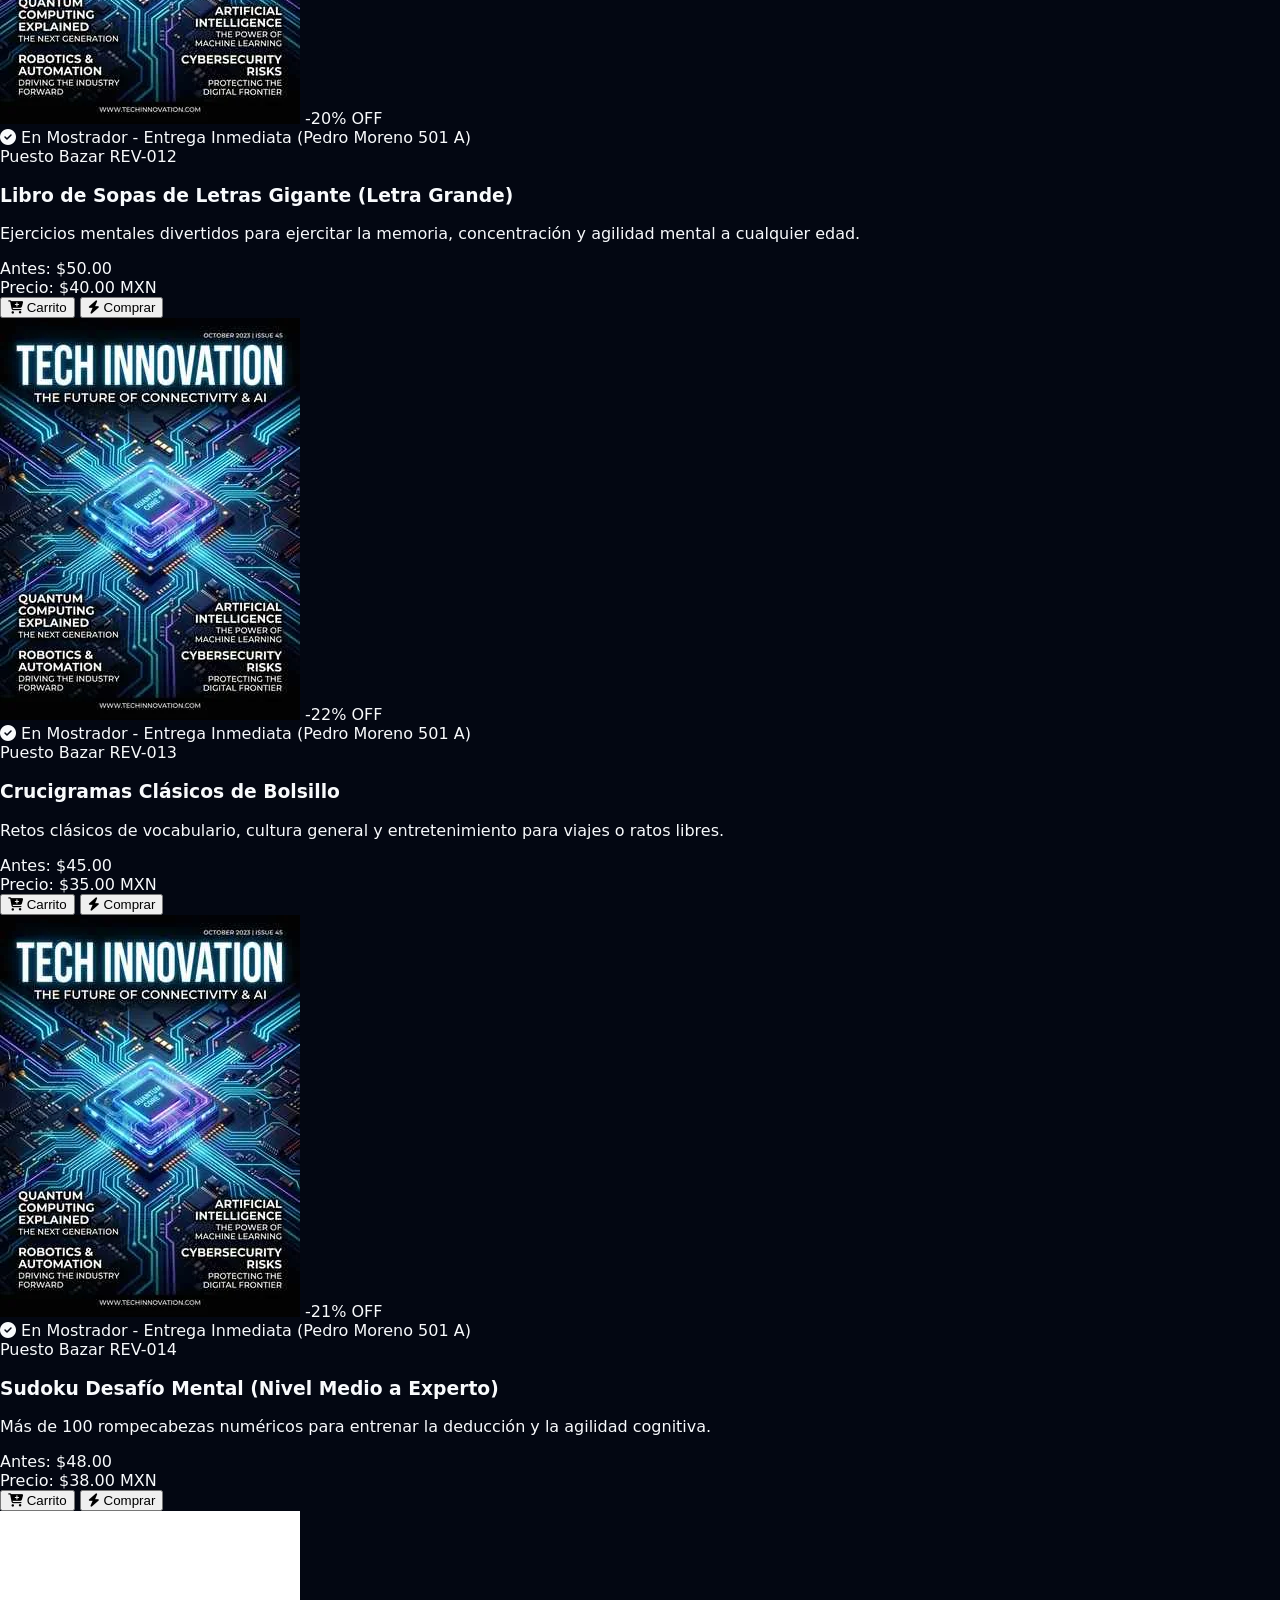
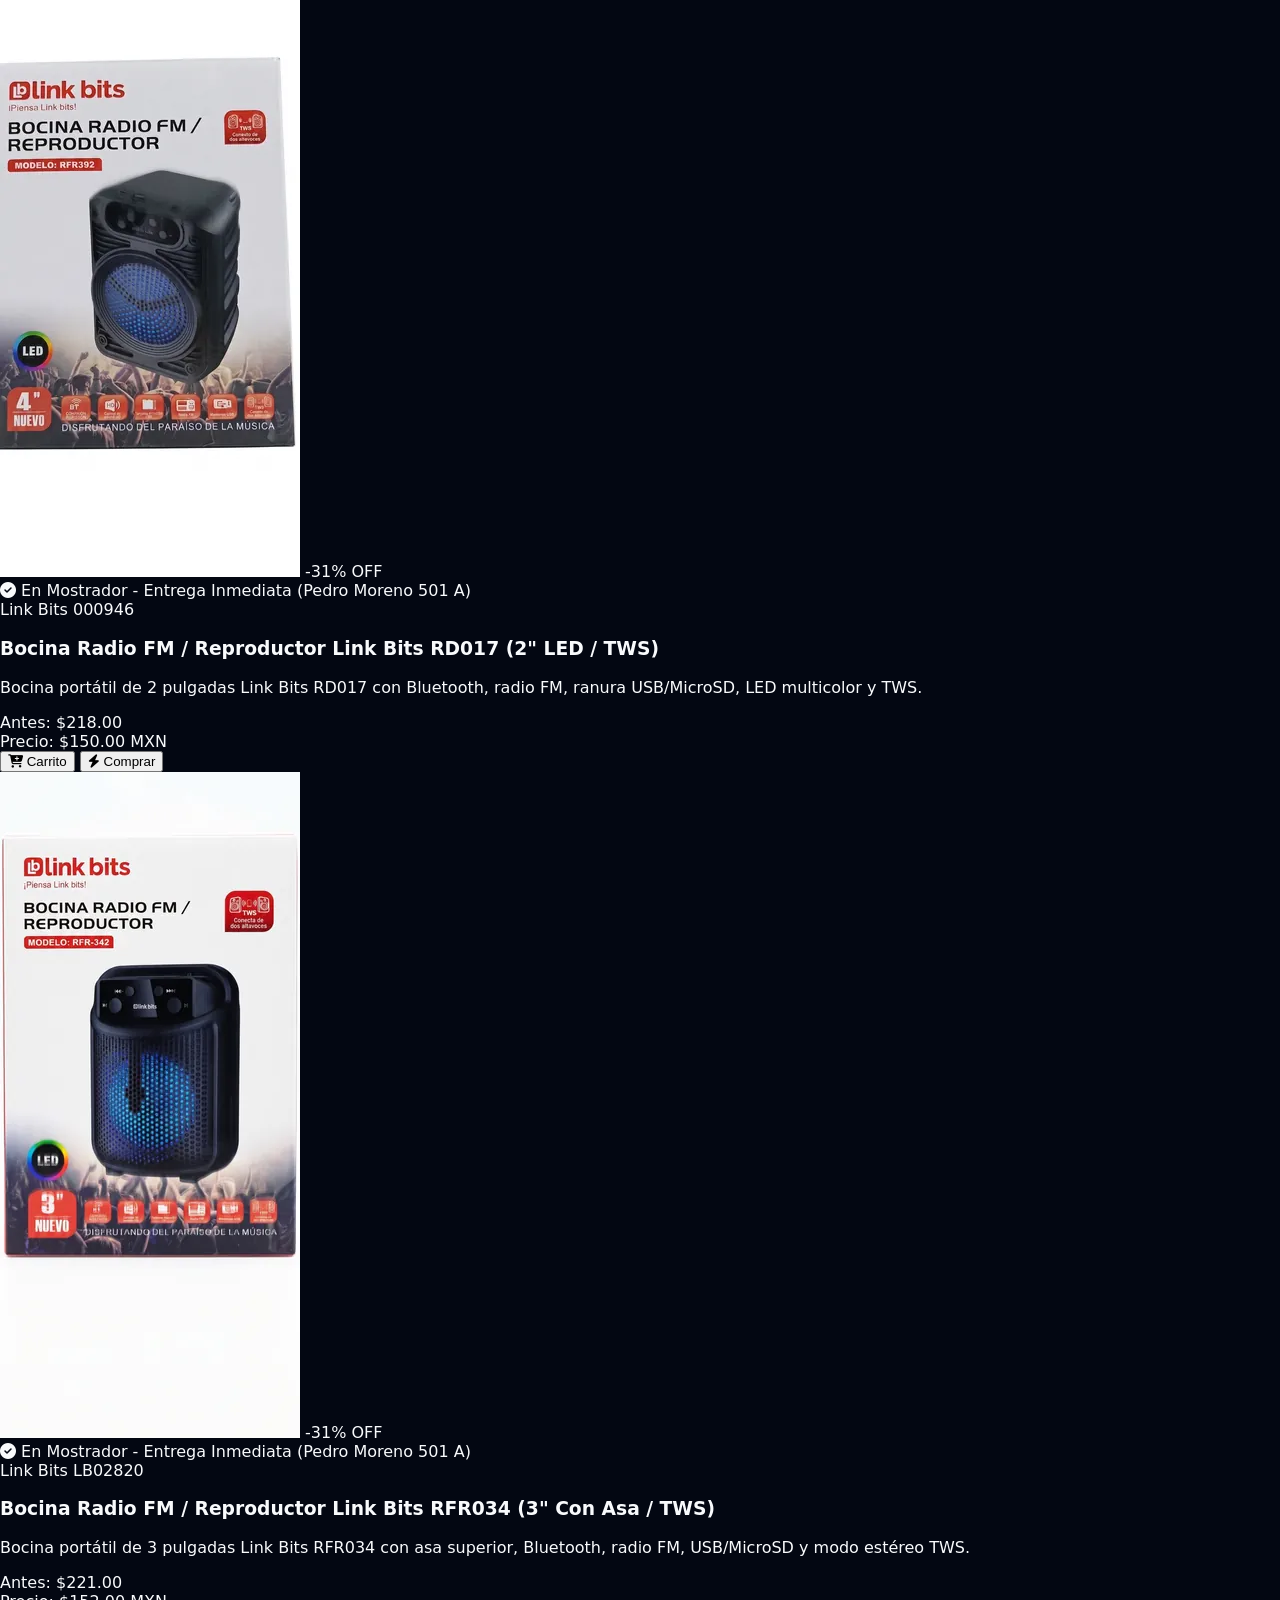
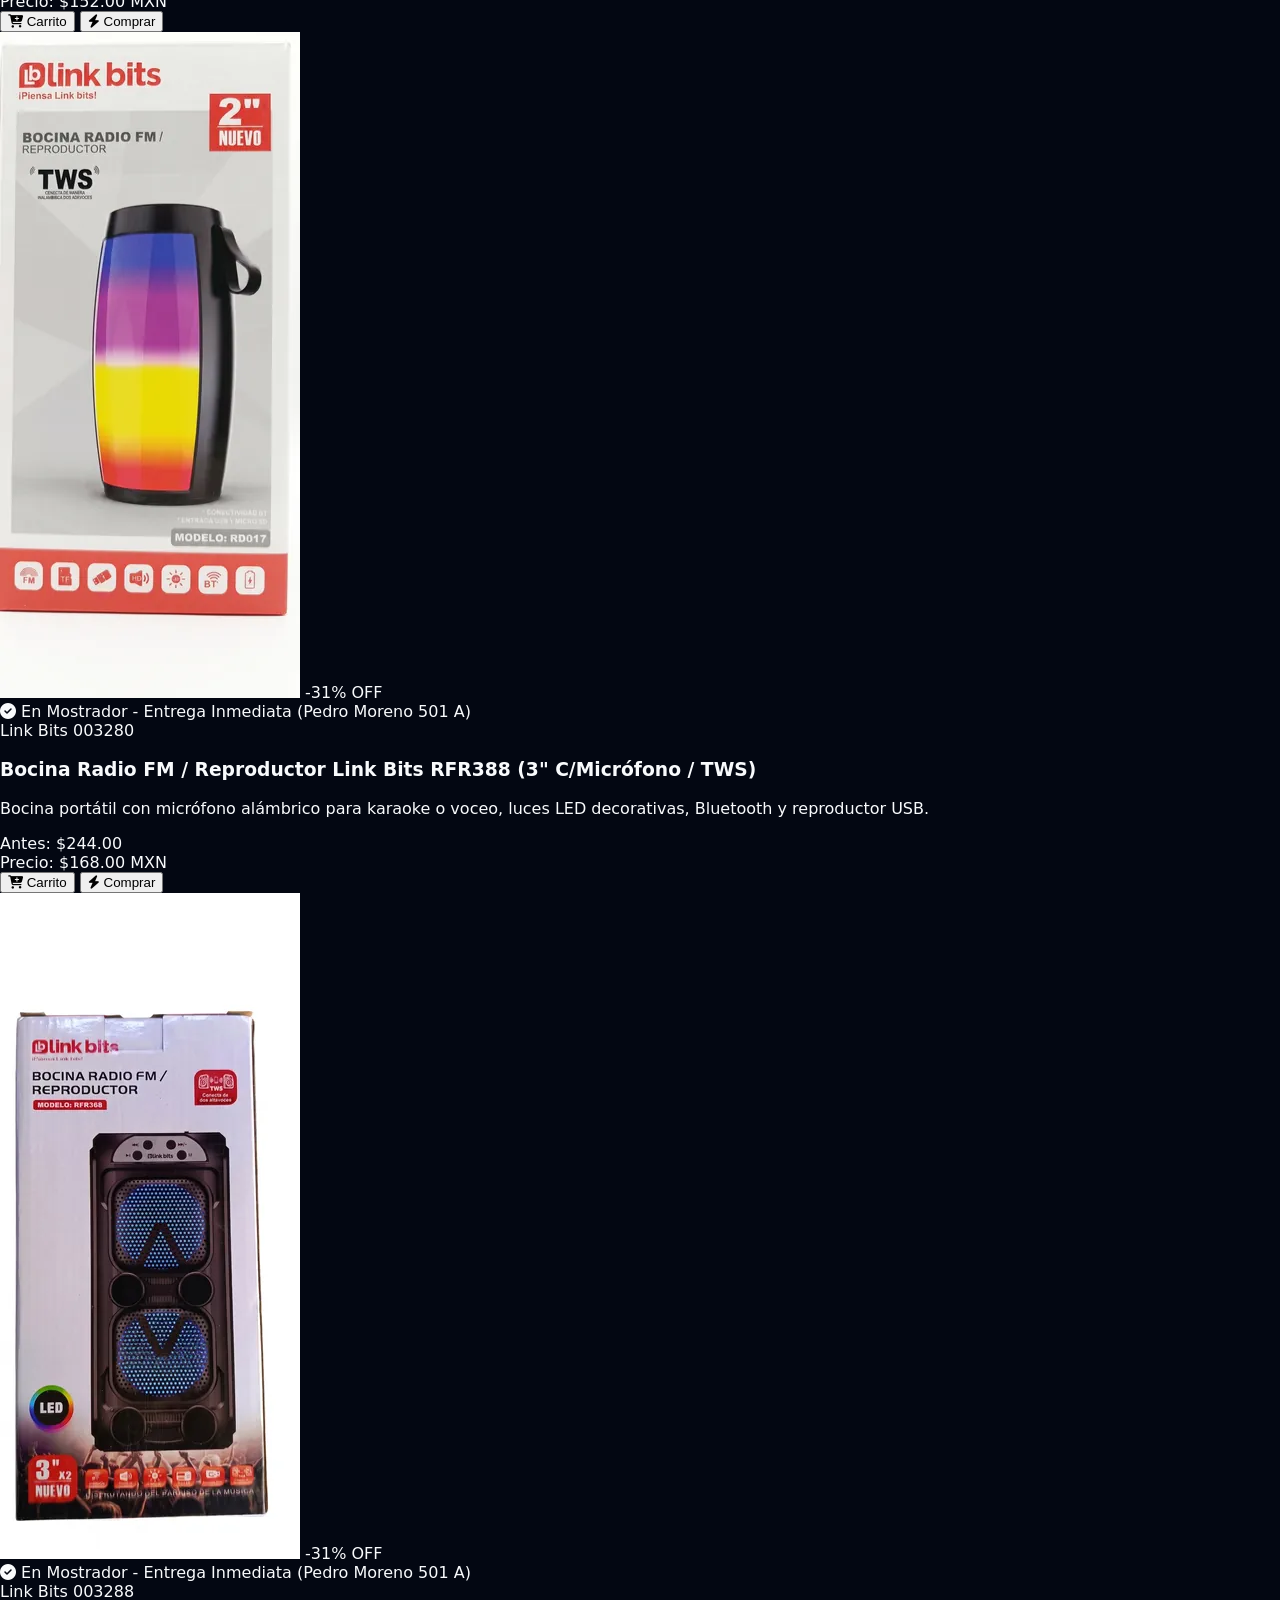
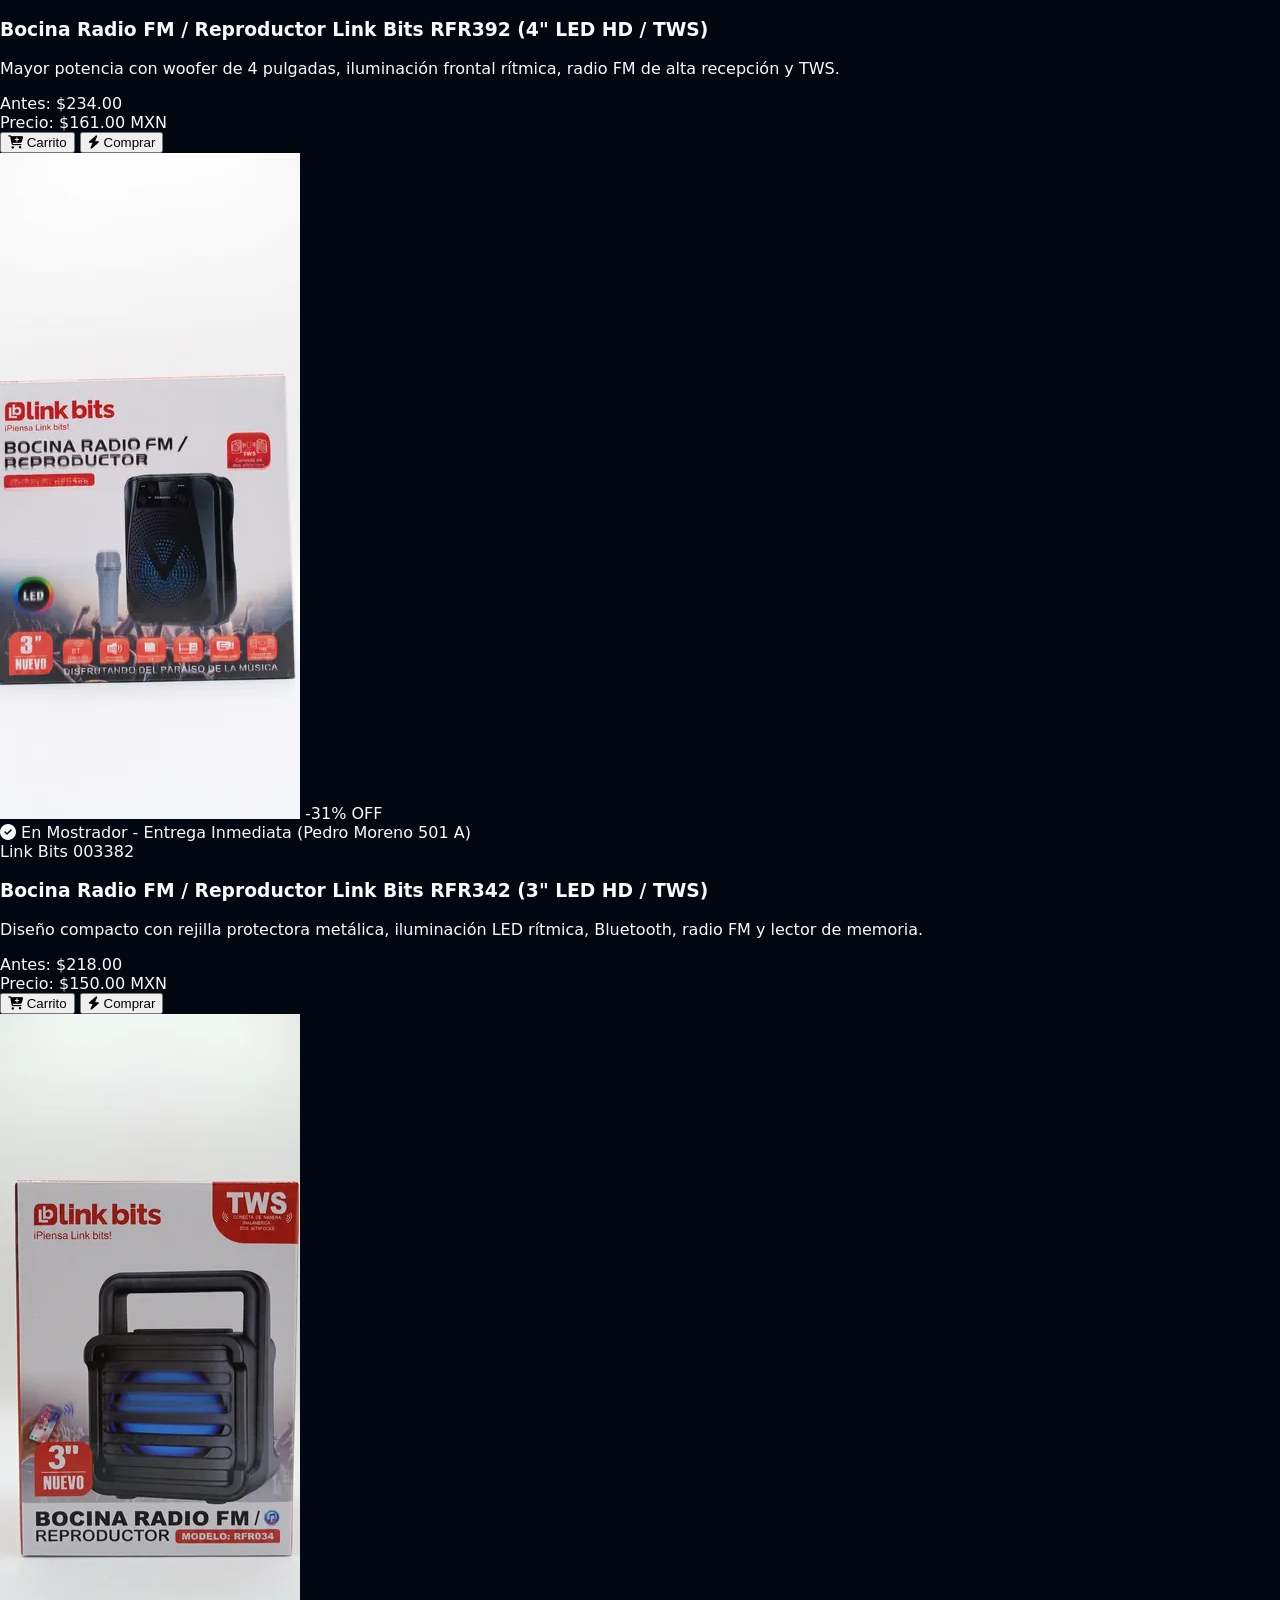
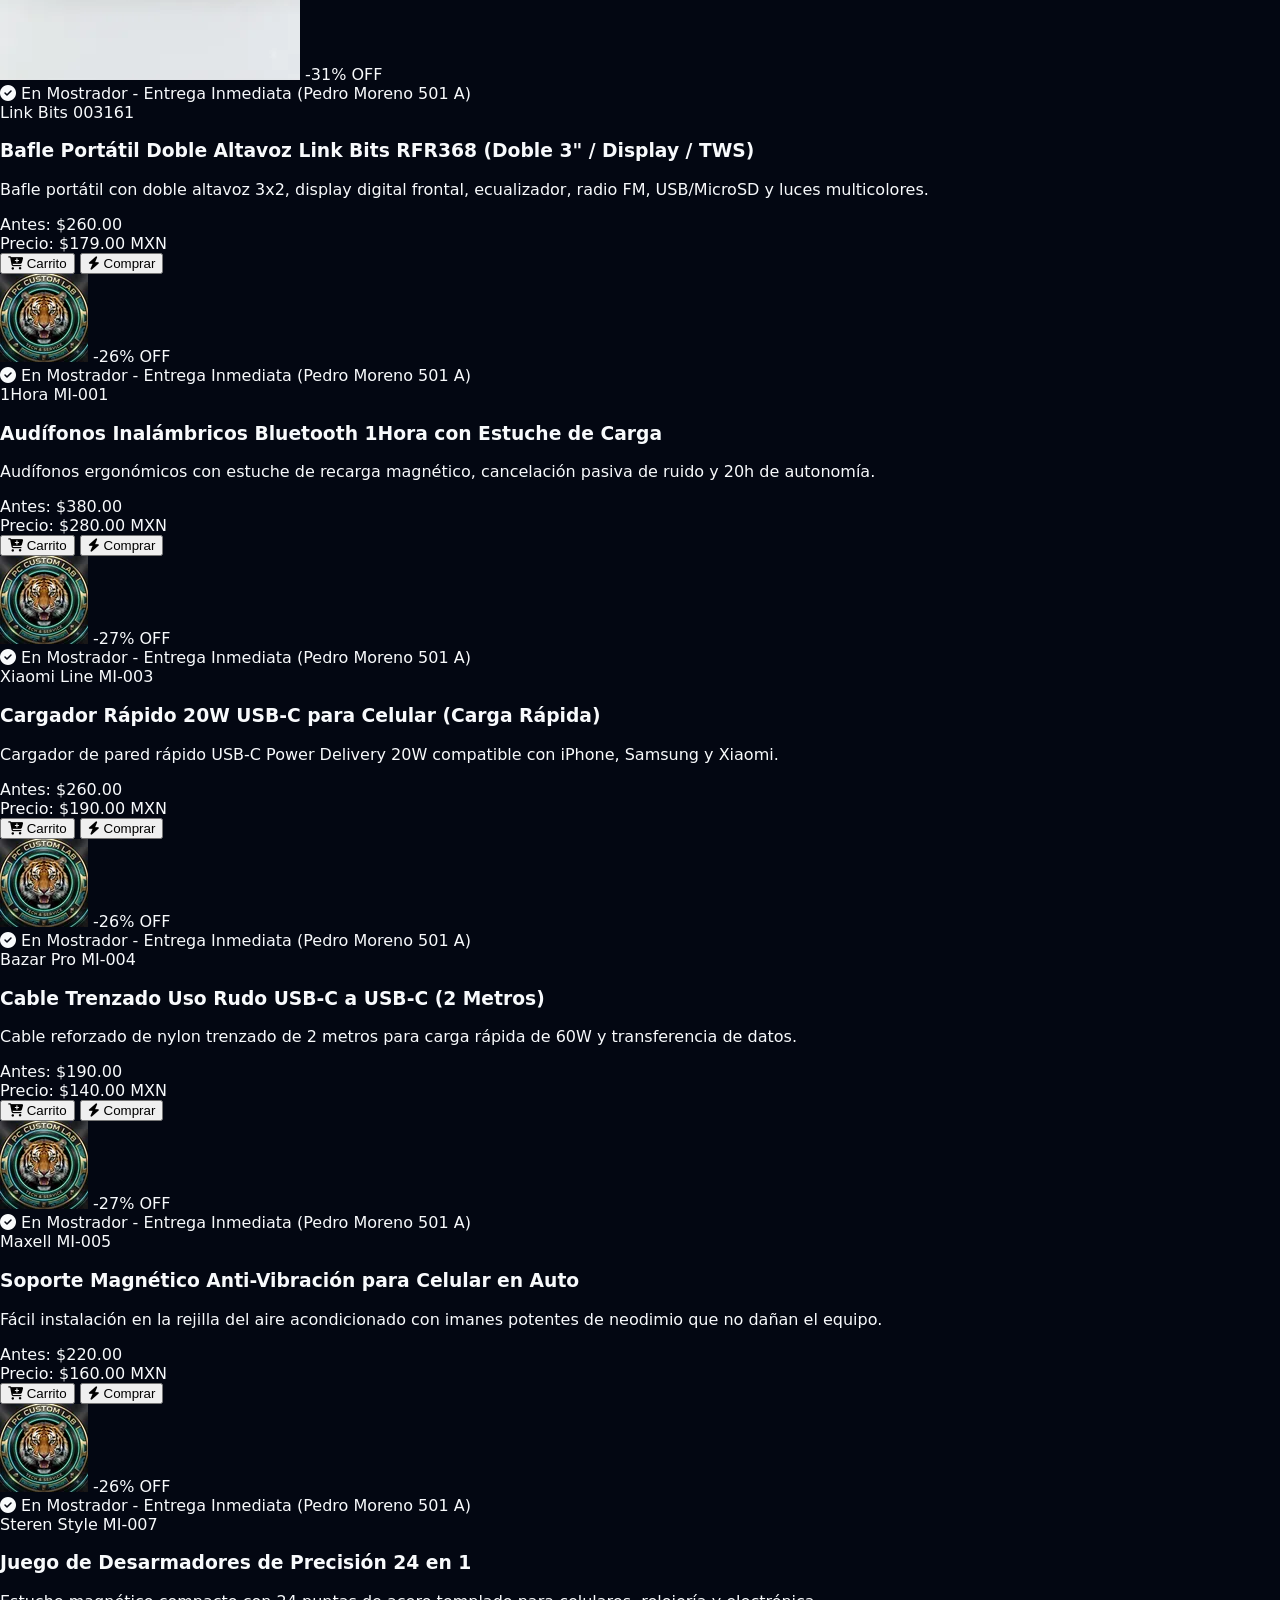
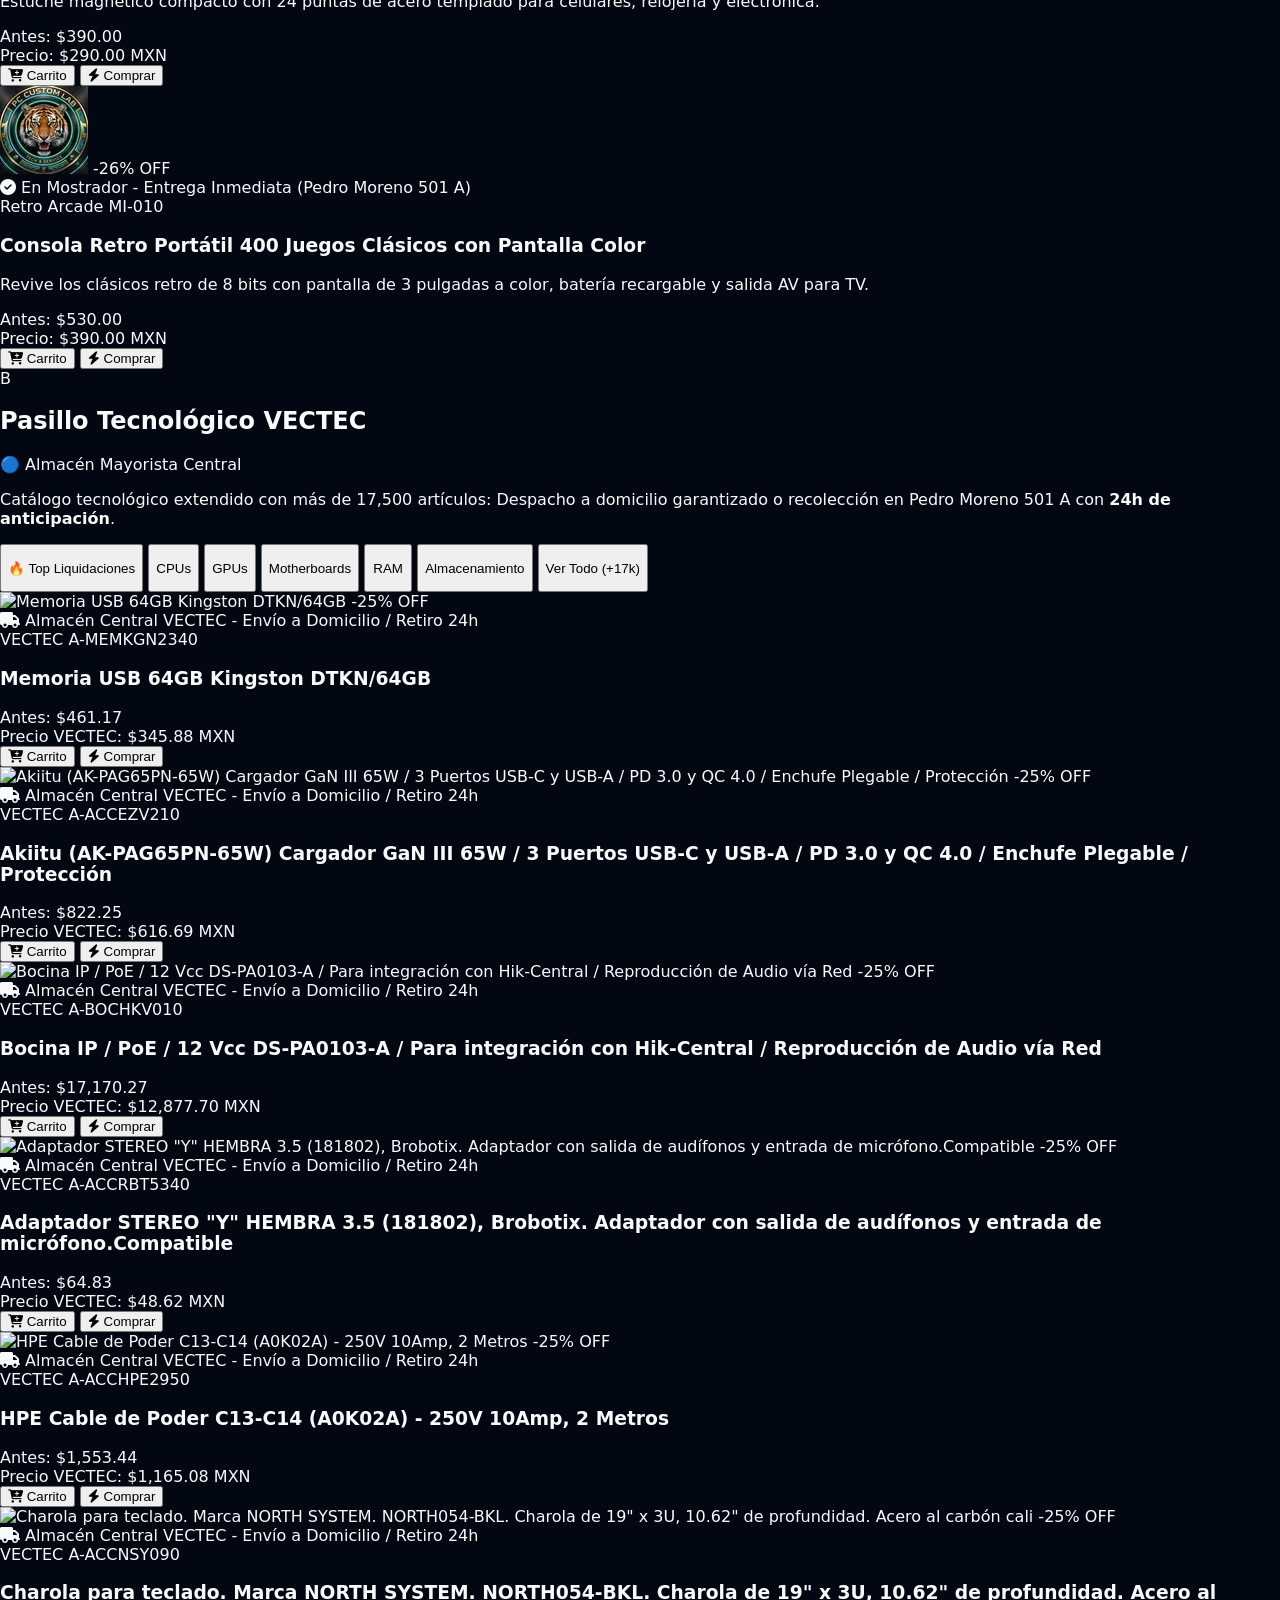
==== commit 695cbfde: "Armonizacion universal: Taxonomia pura 82 departamentos JEV, modal 3 columnas Amazon PDP estricto y " ====
--- a/index.html
+++ b/index.html
@@ -499,14 +499,18 @@
 
         if (resLocal && resLocal.ok) {
           localProducts = await resLocal.json();
+          window.localProducts = localProducts;
         }
         if (resAparador && resAparador.ok) {
           techOutletProducts = await resAparador.json();
+          window.techOutletProducts = techOutletProducts;
         } else if (typeof defaultAparador200 !== 'undefined') {
           techOutletProducts = defaultAparador200;
+          window.techOutletProducts = techOutletProducts;
         }
         if (resMaster && resMaster.ok) {
           techMasterProducts = await resMaster.json();
+          window.techMasterProducts = techMasterProducts;
         }
       } catch(e) {
         console.error("Error al cargar catálogos en mi-puesto-bazar:", e);
@@ -539,7 +543,7 @@
         const discountPct = p.precio_original > p.precio ? Math.round(((p.precio_original - p.precio) / p.precio_original) * 100) : 0;
         return `
           <div class="bg-slate-950/90 hover:bg-slate-950 rounded-2xl p-3.5 flex flex-col justify-between transition group shadow-xl hover:shadow-[0_8px_30px_rgba(16,185,129,0.2)] border border-slate-800 hover:border-emerald-500/50">
-            <div>
+            <div onclick="openProductDetailModal('${p.sku}')" class="cursor-pointer">
               <div class="block w-full h-32 sm:h-36 overflow-hidden rounded-xl bg-slate-900 flex items-center justify-center p-2 relative mb-2.5 shadow-inner">
                 <img 
                   src="${p.imagen}" 
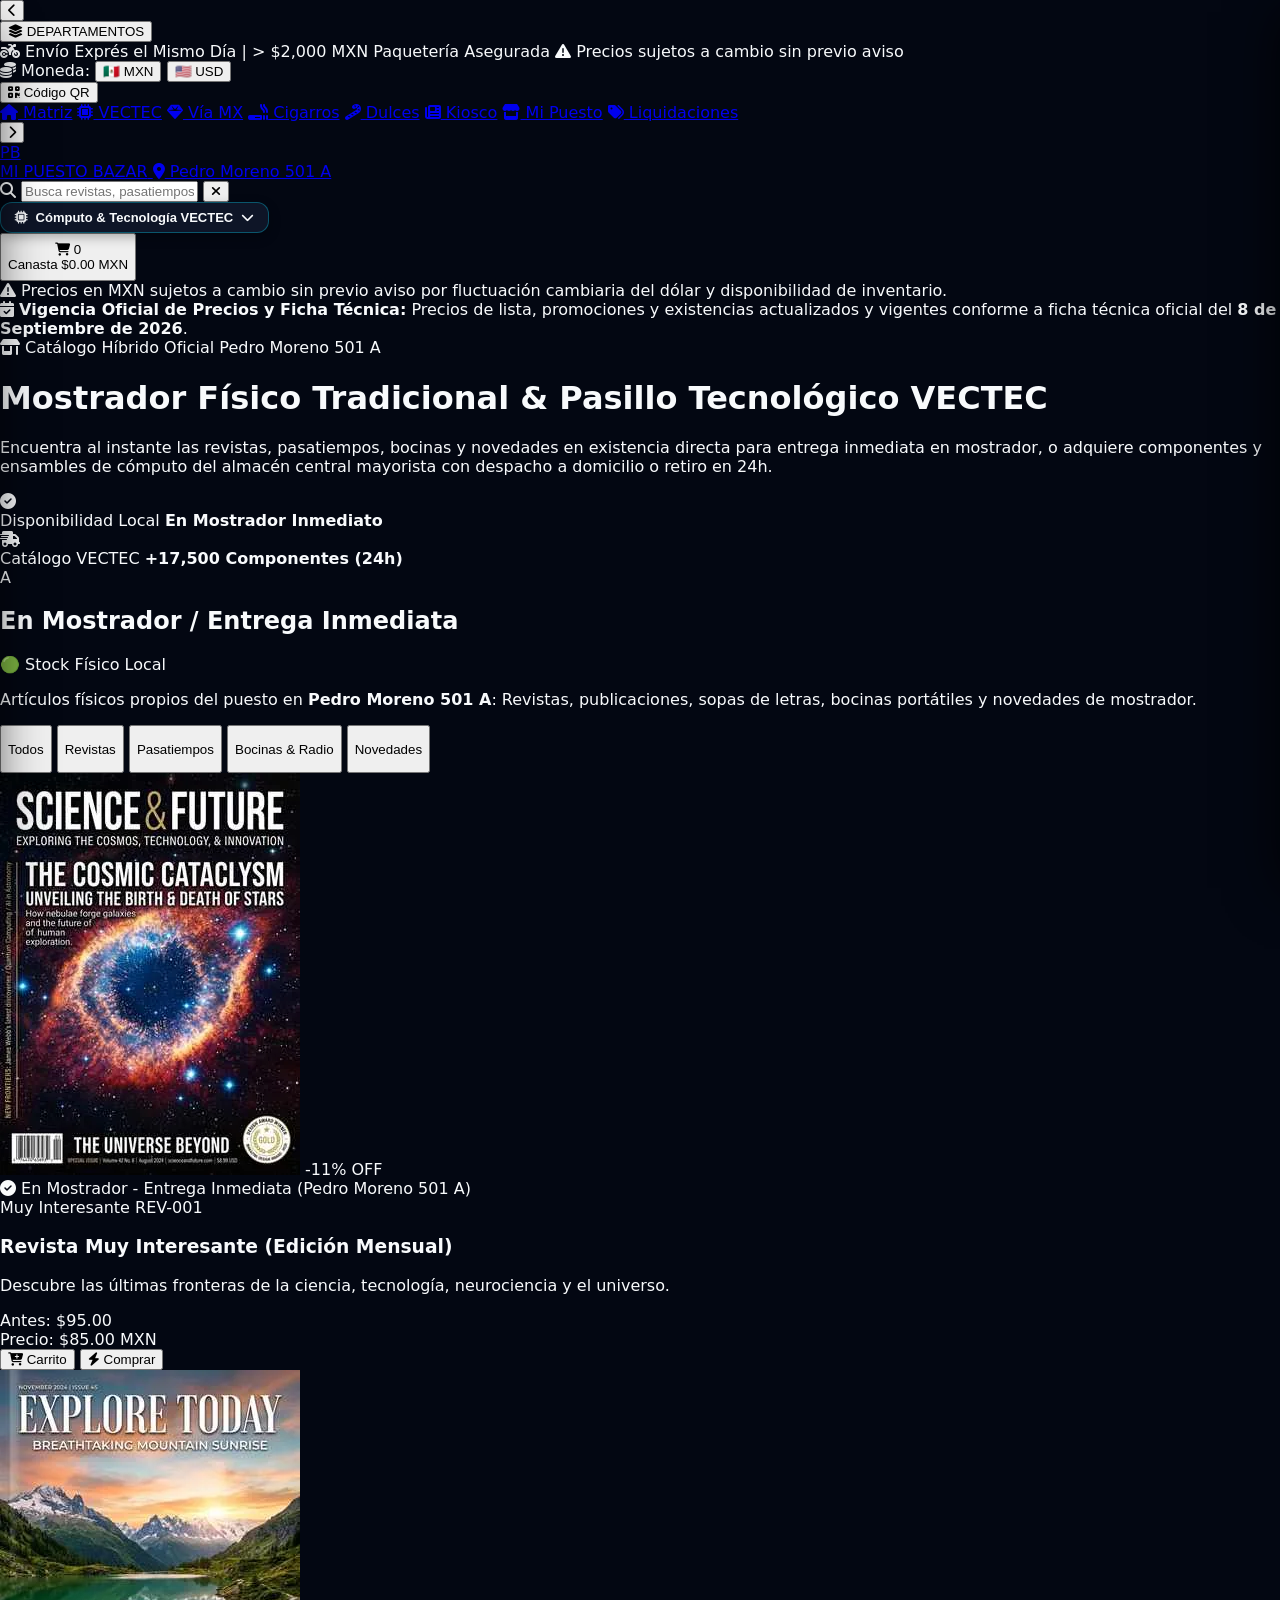
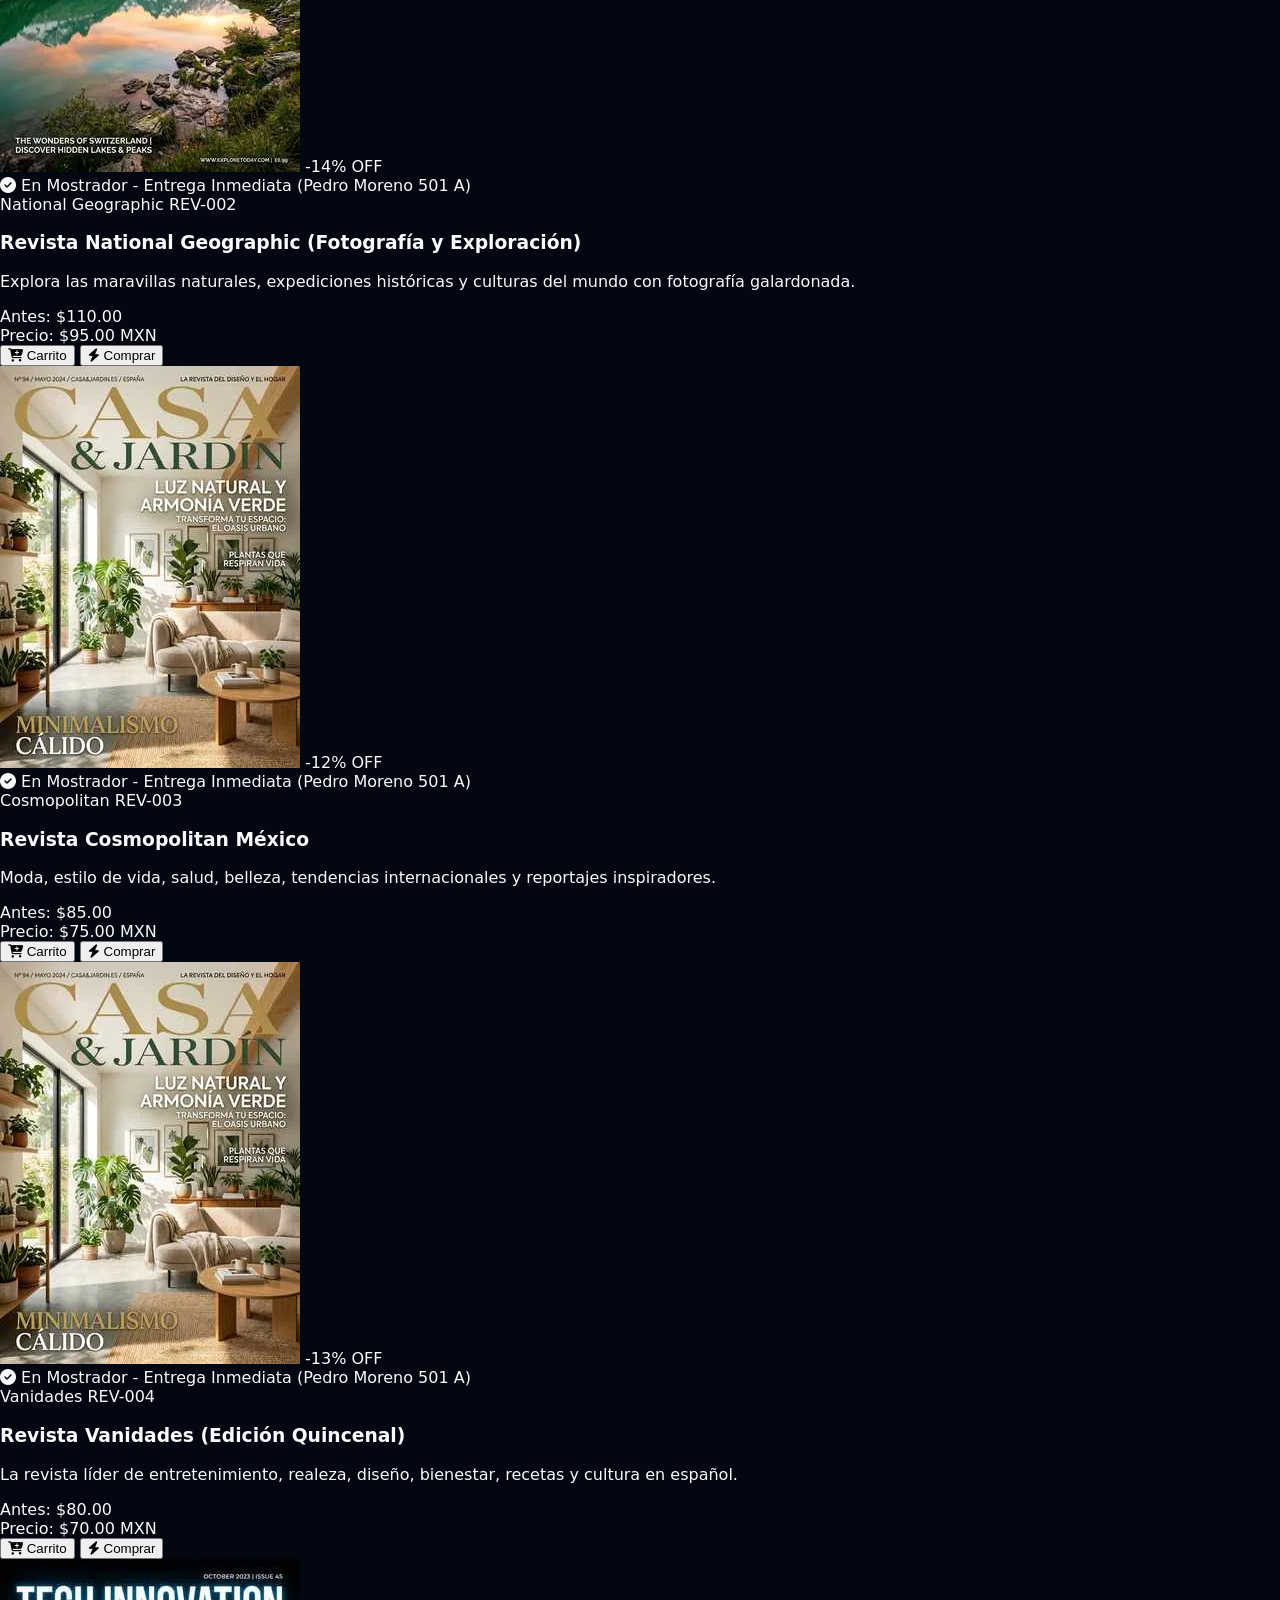
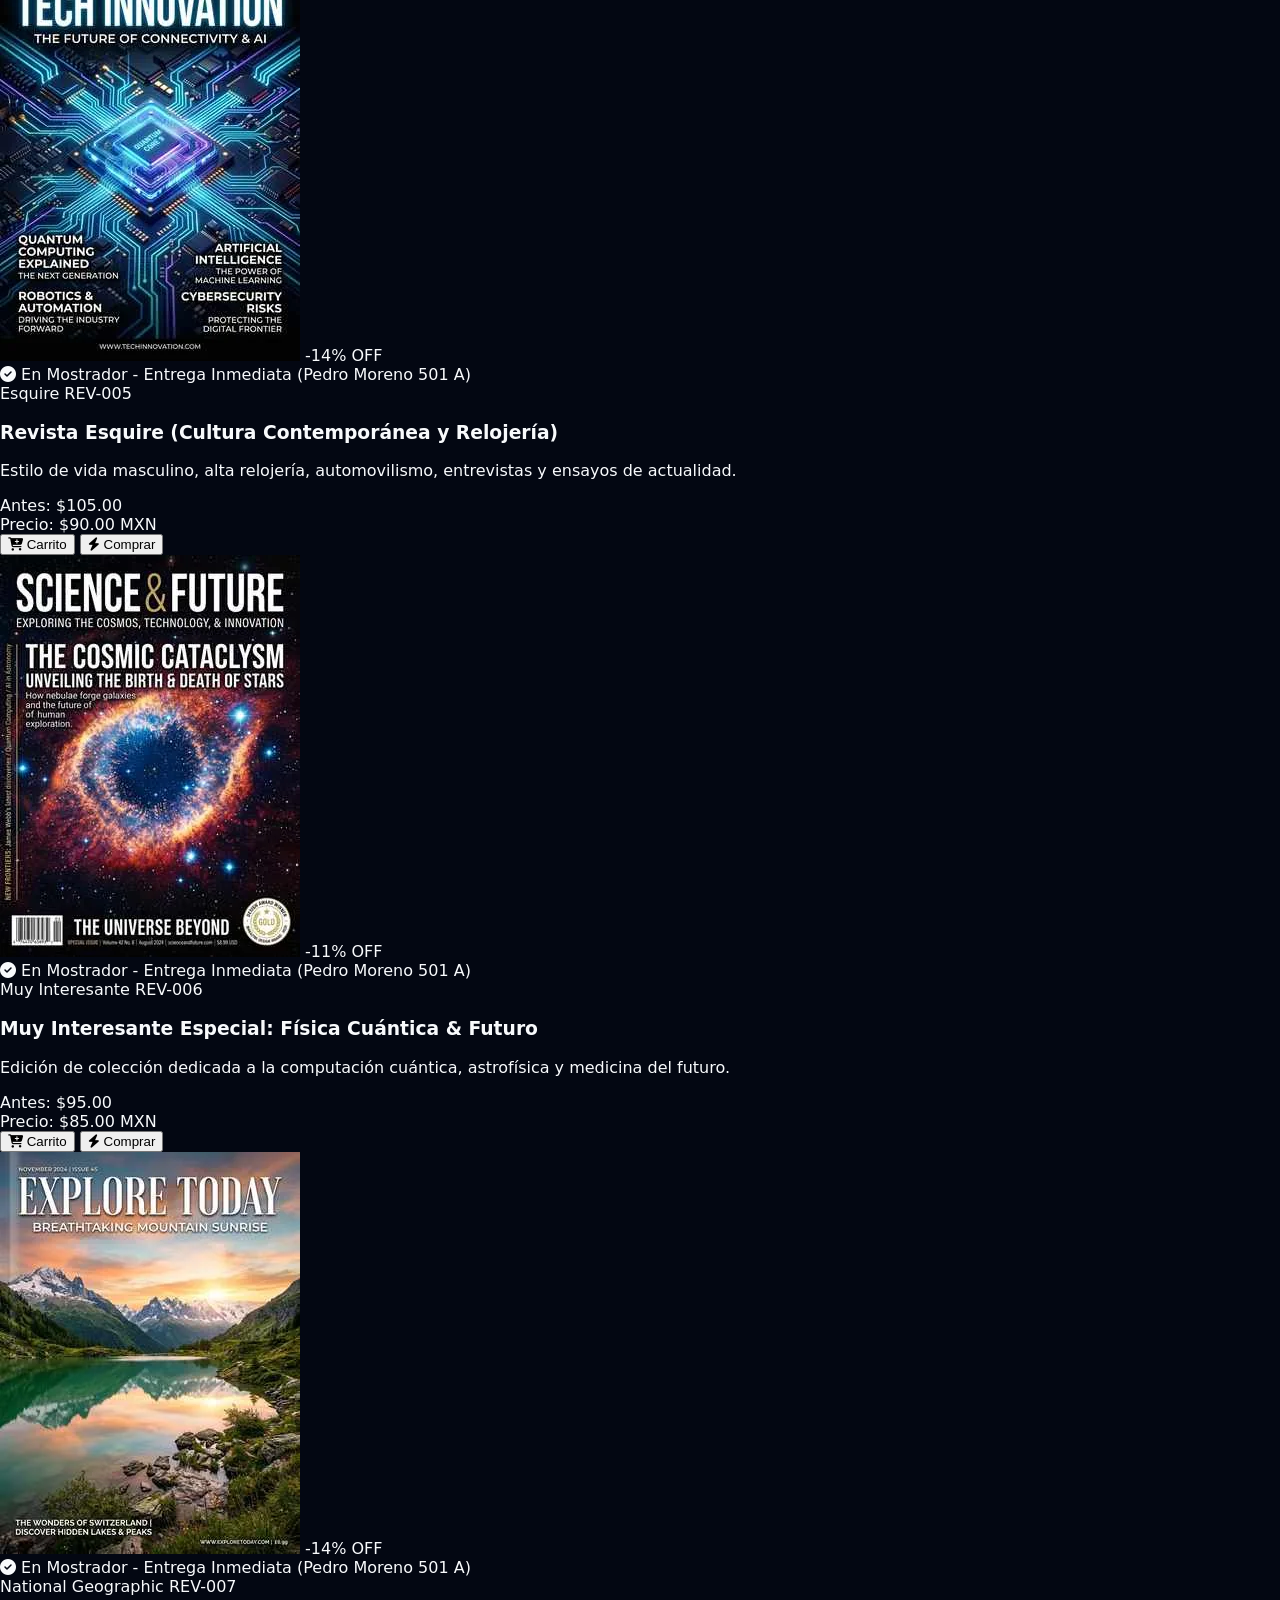
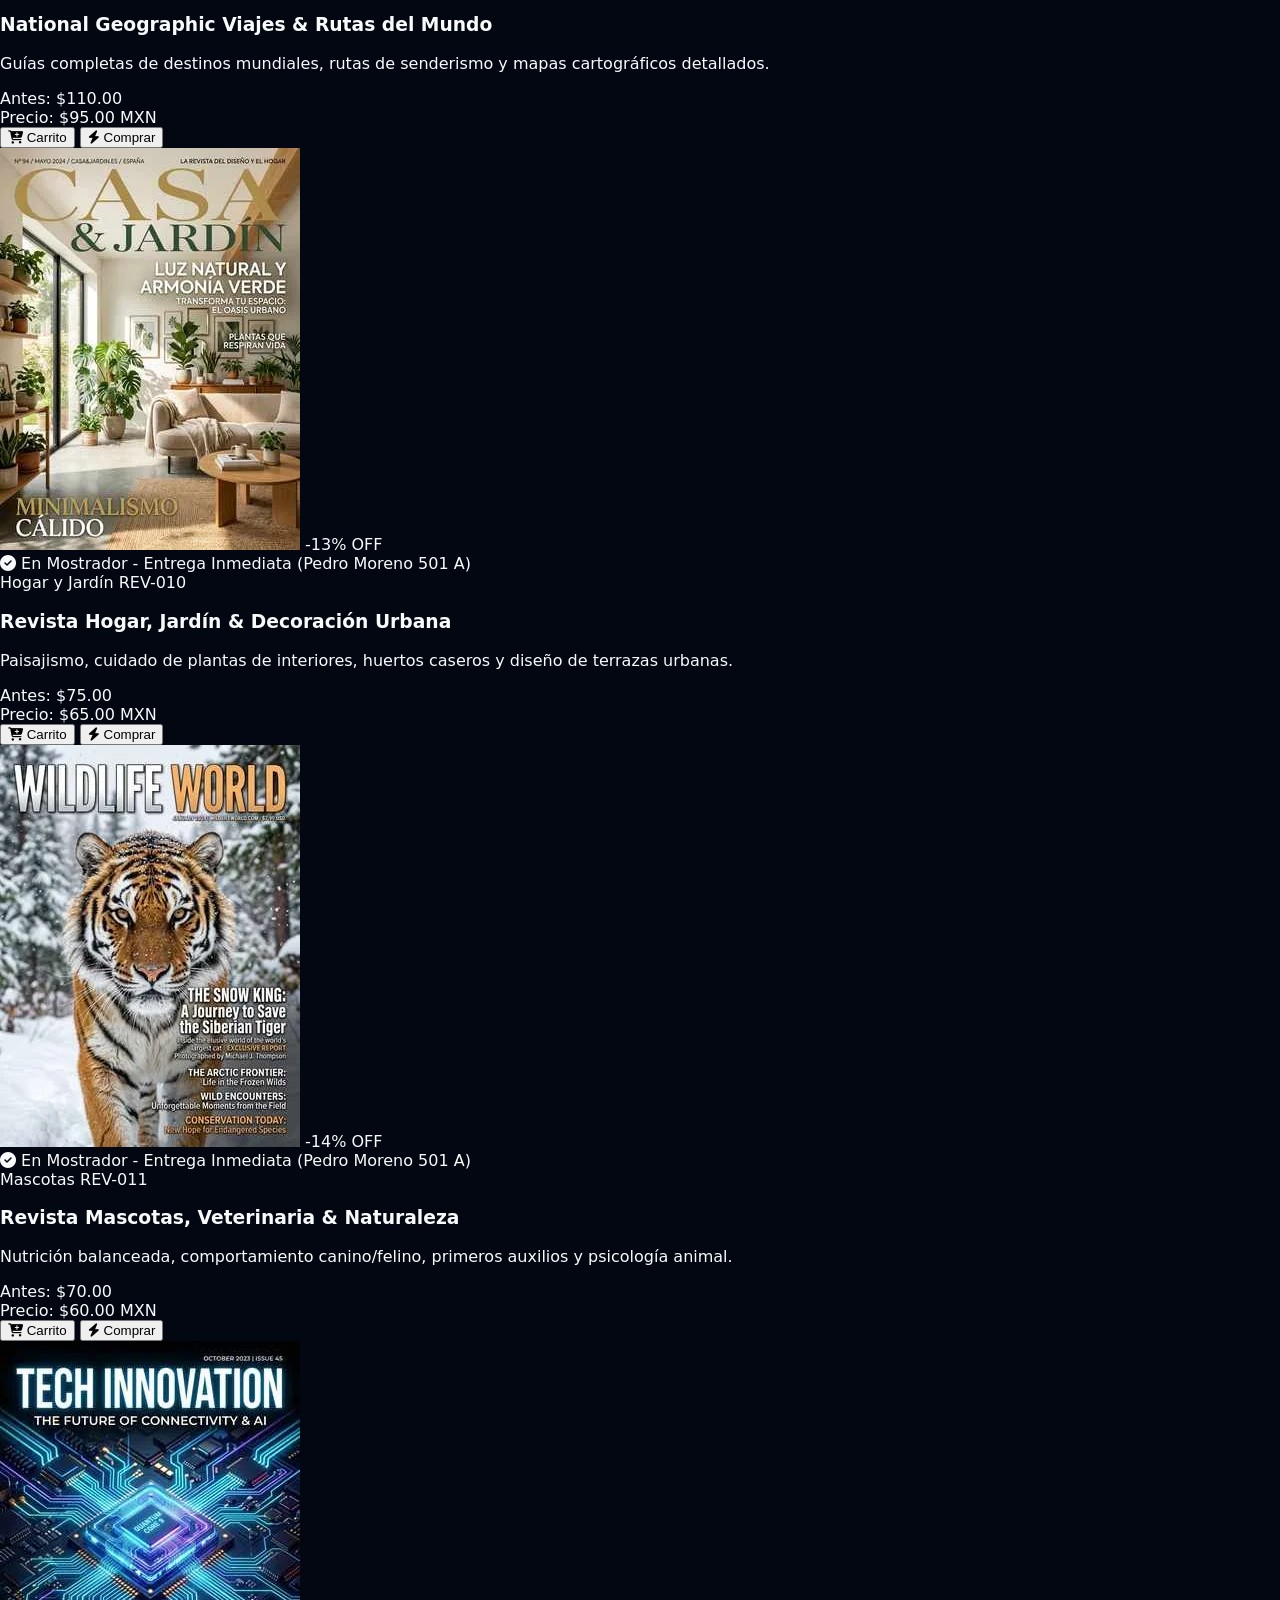
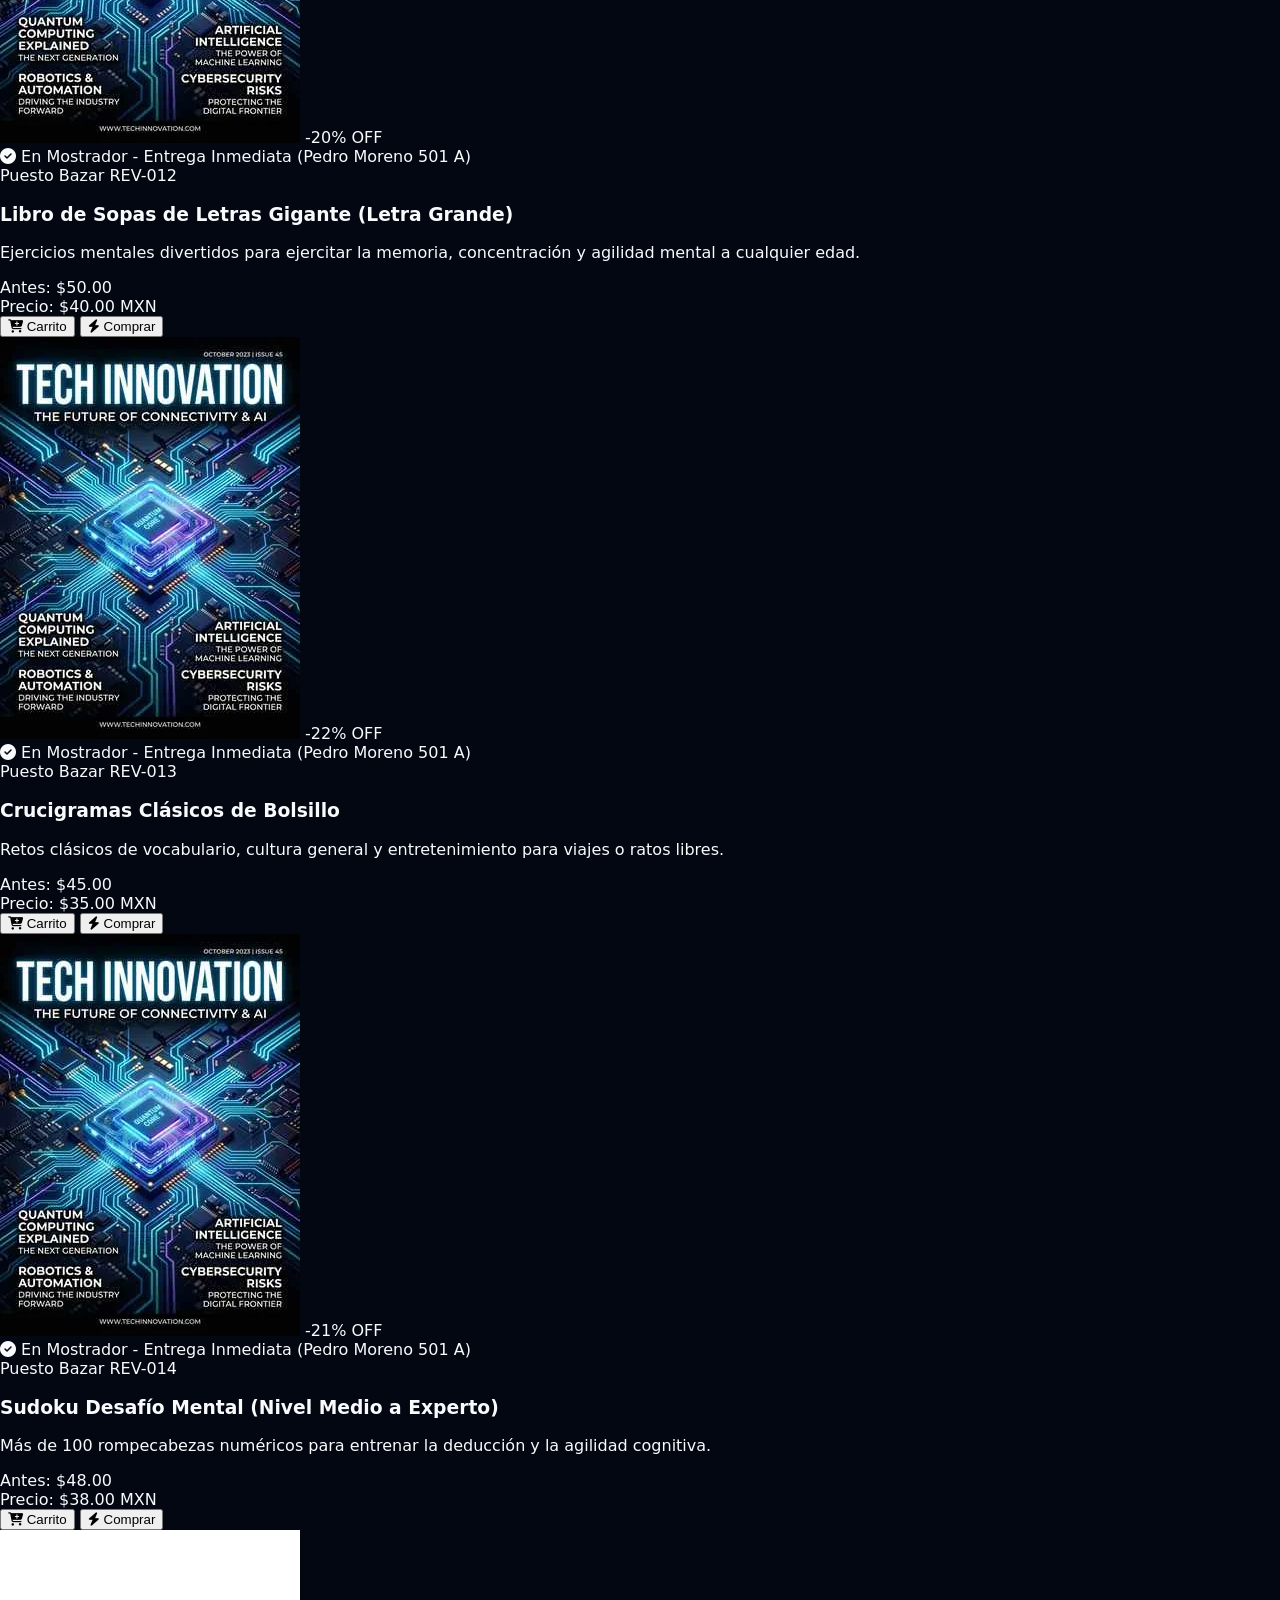
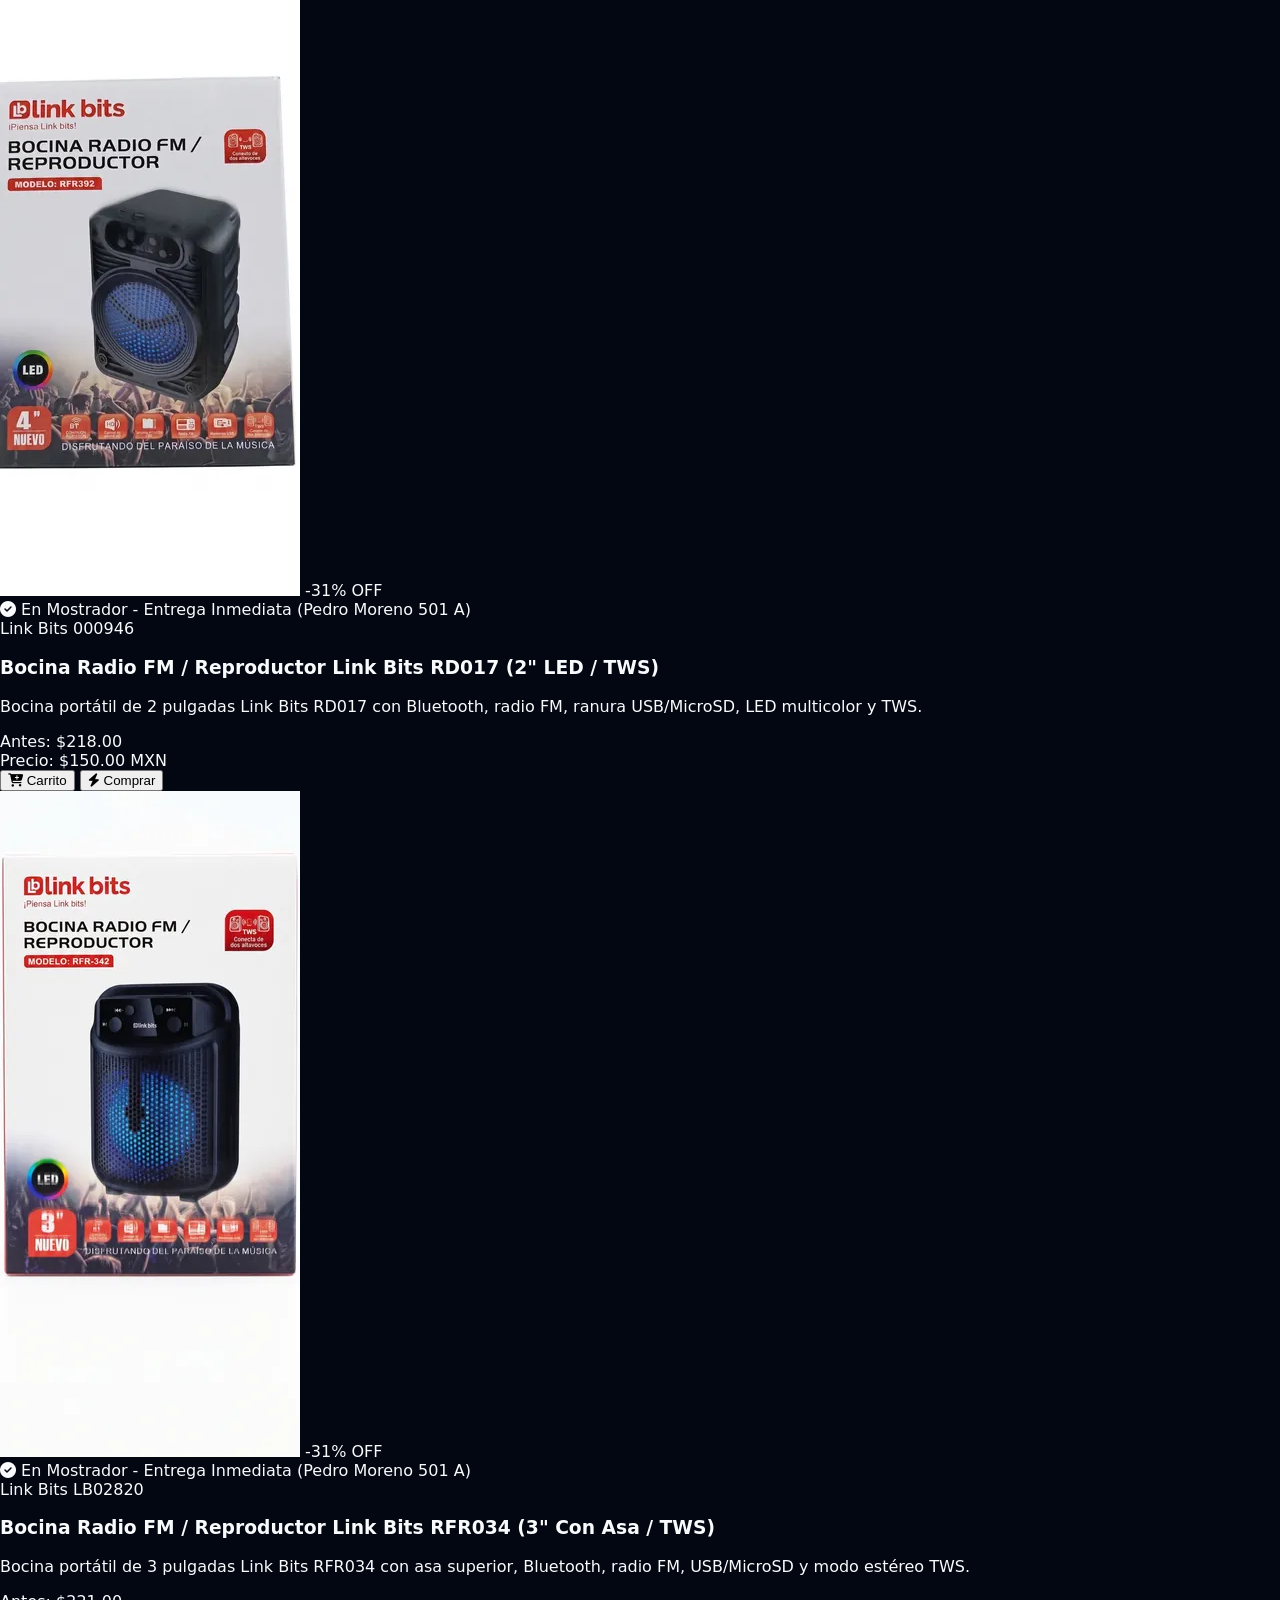
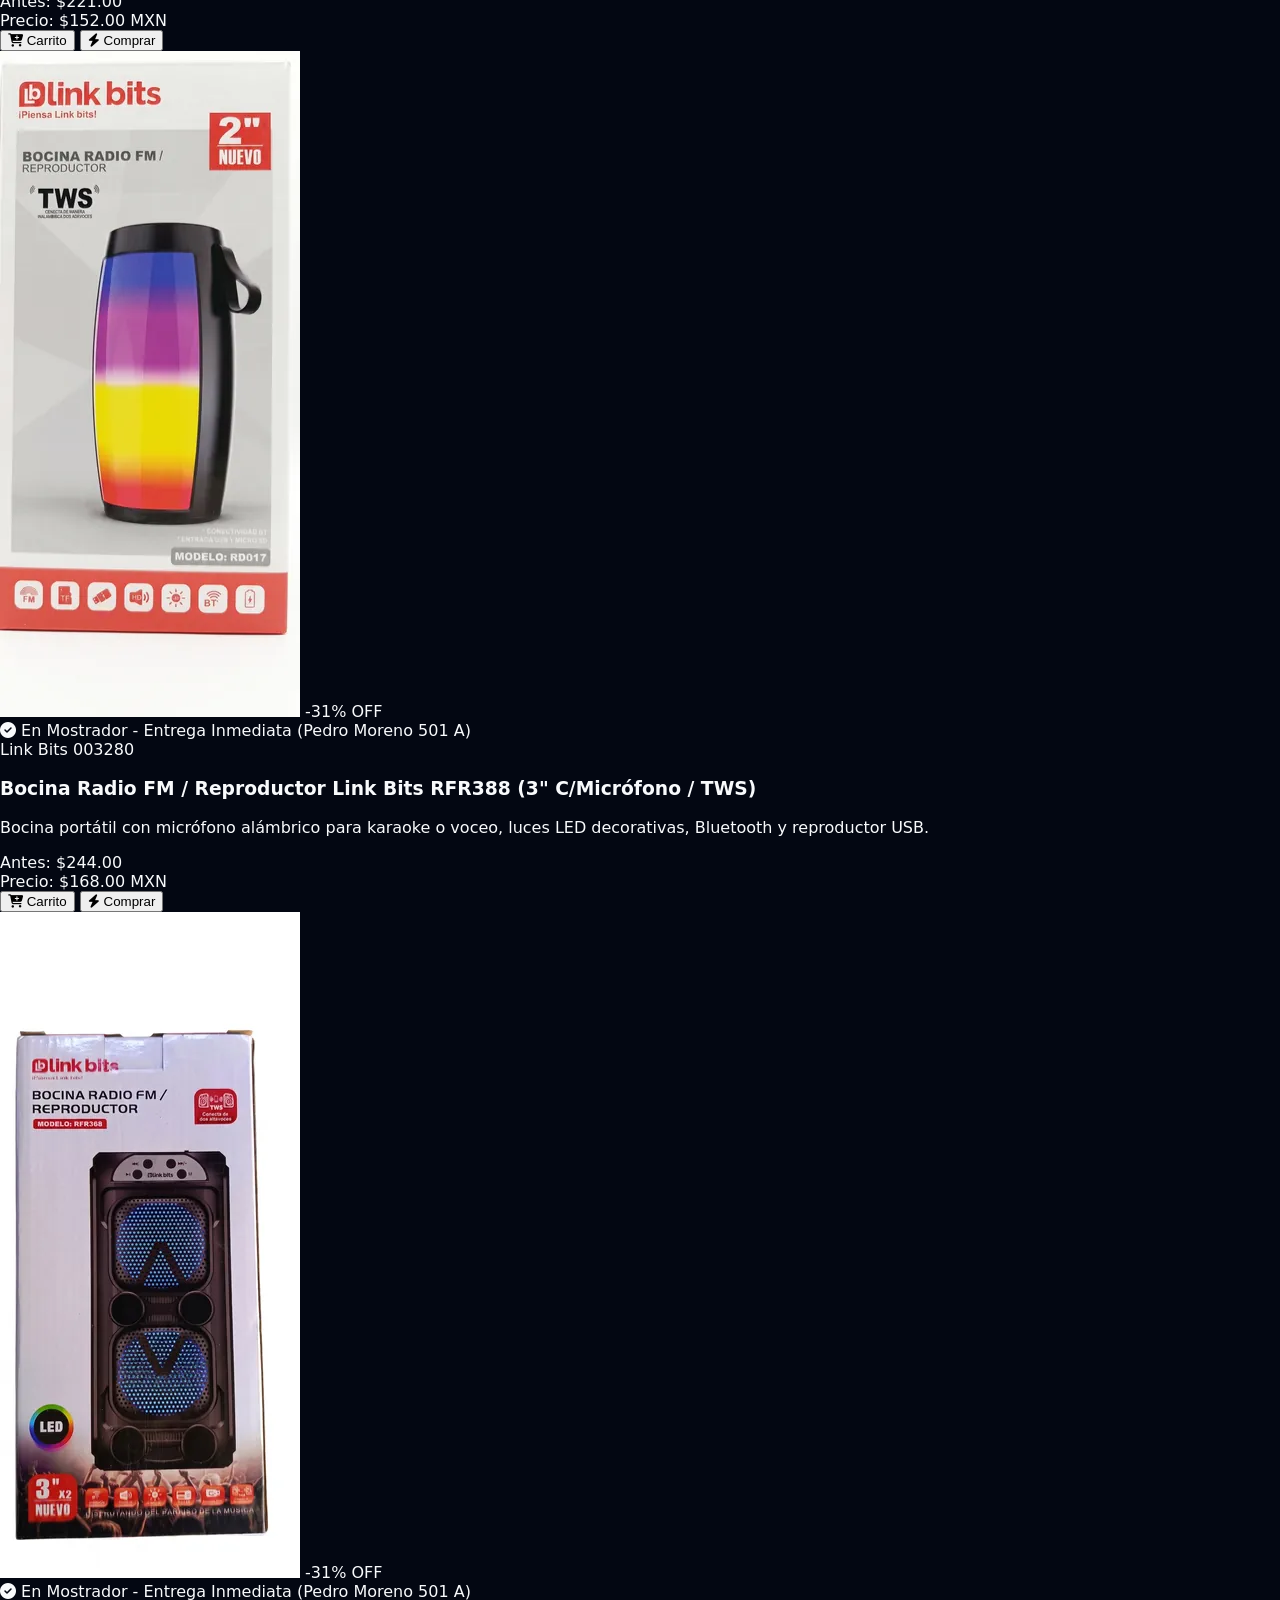
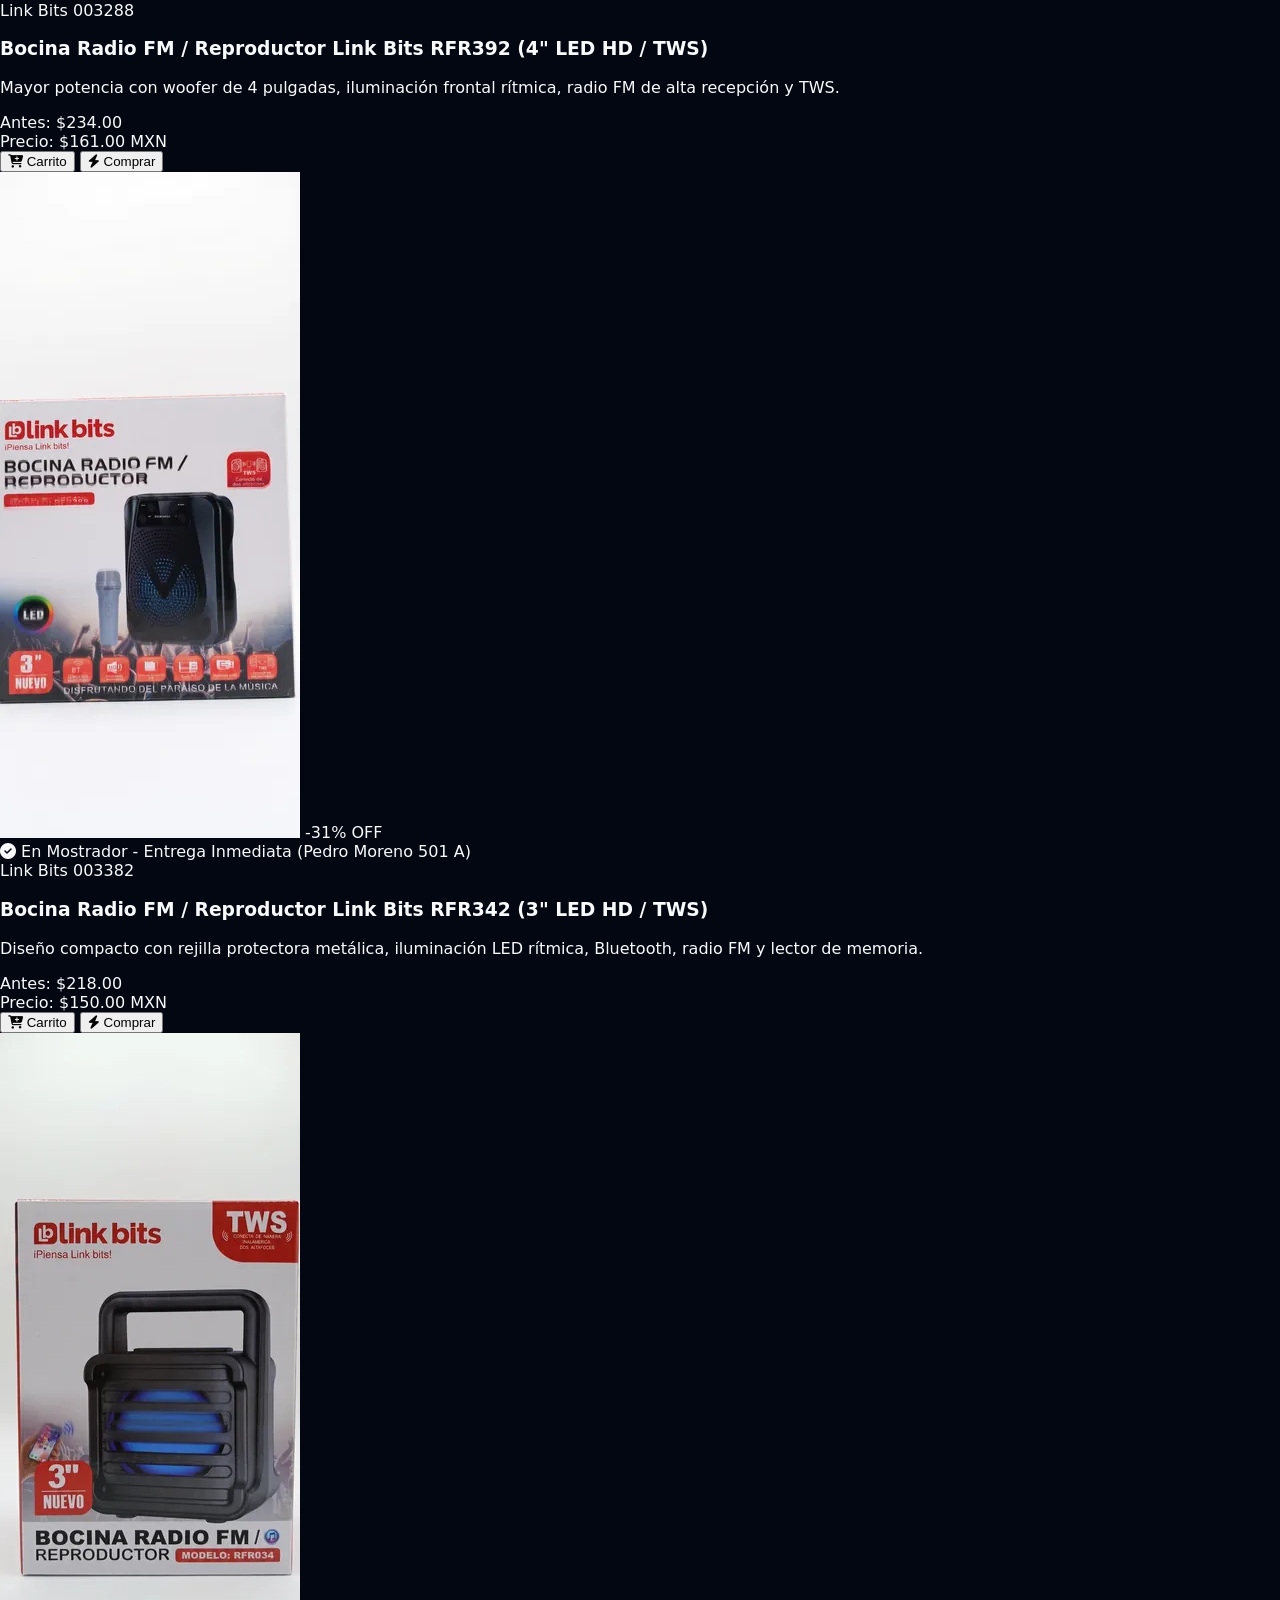
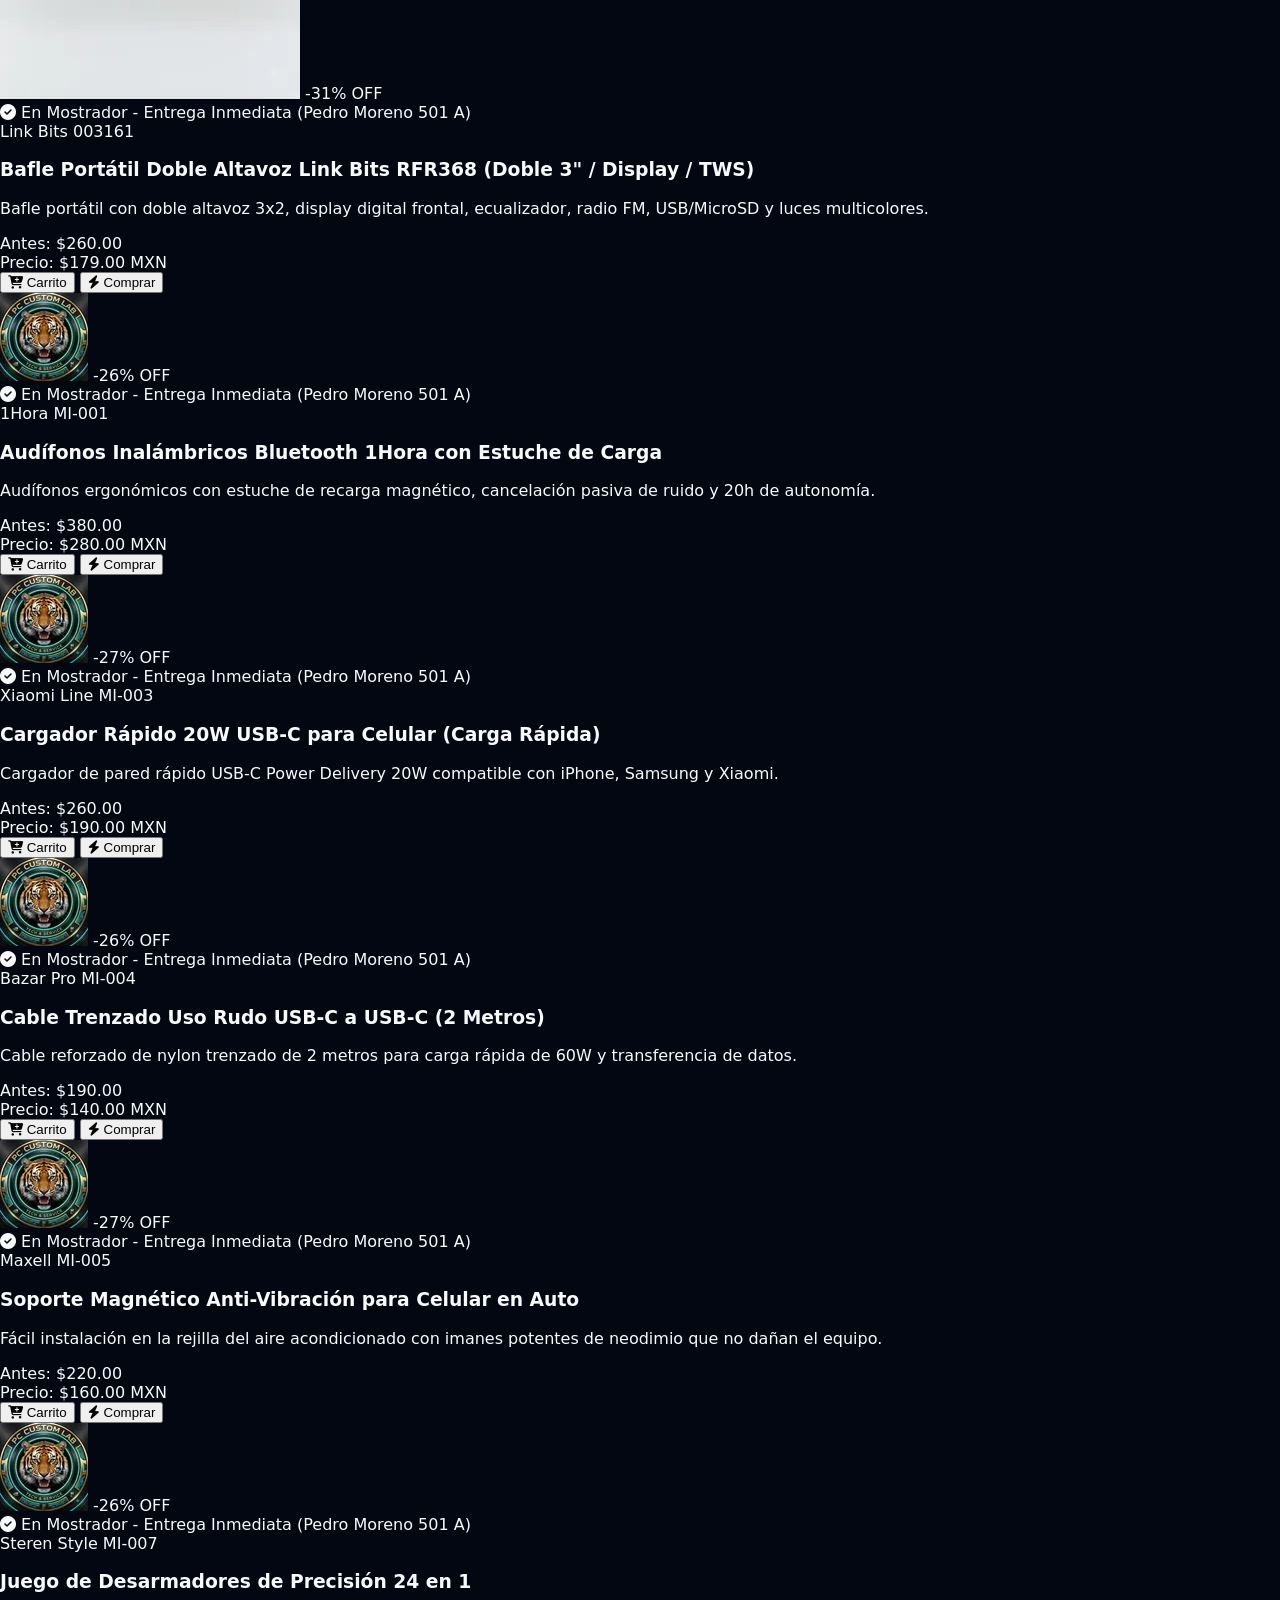
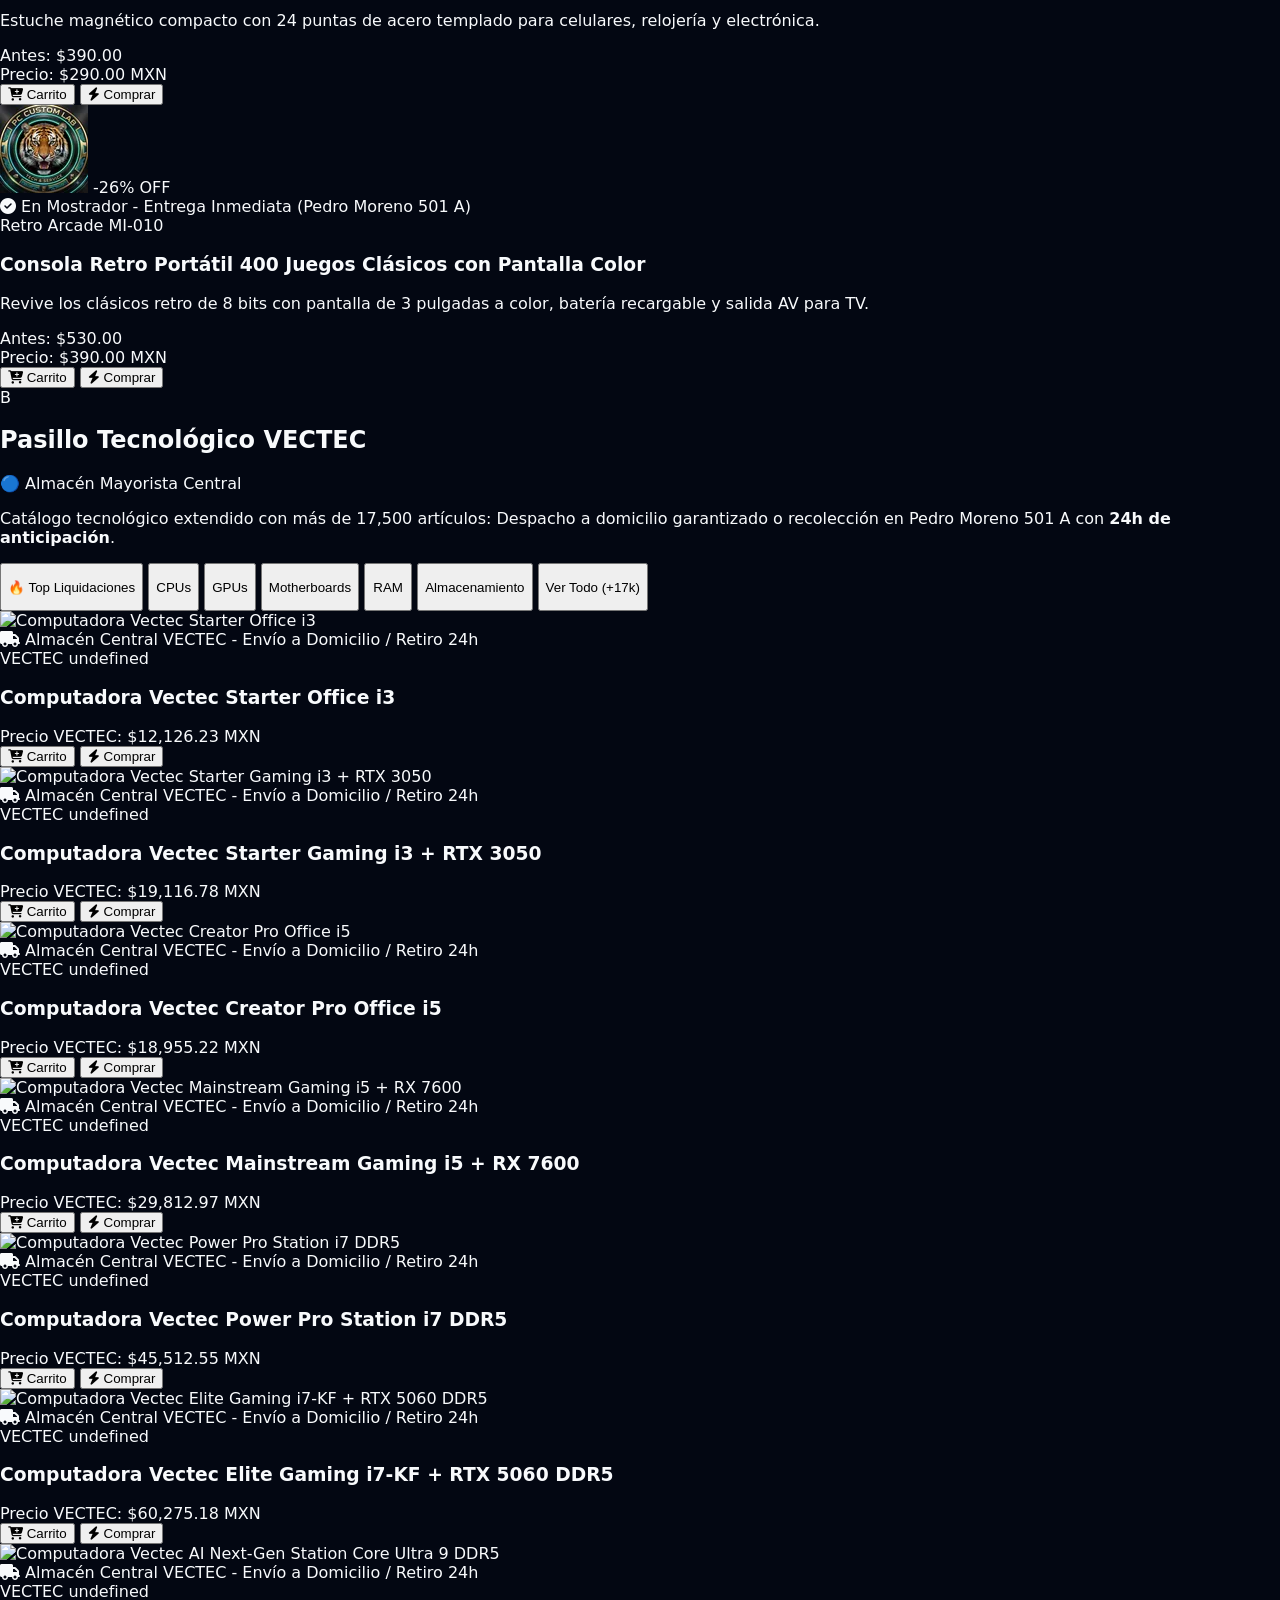
==== commit f668e600: "fix(checkout): reparacion pasarelas Mercado Pago, SPEI BBVA, Recoger en Tienda y ensambles Vectec 13" ====
--- a/index.html
+++ b/index.html
@@ -3,6 +3,9 @@
 <head>
   <meta charset="UTF-8">
   <meta name="viewport" content="width=device-width, initial-scale=1.0, maximum-scale=5.0">
+    <!-- GOOGLE SEARCH CONSOLE VERIFICATION -->
+    <meta name="google-site-verification" content="2xIPYIU_imoZjFogZhoFRuepS7PFhXQloOamPV7ex6Q" />
+    <meta name="google-site-verification" content="BwSy5nNuFFrHJUtxe189nJtPxM4h5QY-SxK1V8wqYDE" />
   <title>Mi Puesto Bazar | Revistas, Novedades de Mostrador y Pasillo Tecnológico VECTEC</title>
   <meta name="description" content="Local físico de conveniencia en Pedro Moreno 501 A, Guadalajara Centro. Revistas, pasatiempos, bocinas y entrega inmediata en mostrador, junto con el catálogo tecnológico extendido de VECTEC.">
   <link rel="canonical" href="https://iaworldcenter-creator.github.io/mi-puesto-bazar/">
@@ -204,7 +207,13 @@
         </div>
       </button>
     </div>
-  </header>
+  
+        <!-- AVISO-LEGAL-PRECIOS-VISIBLE-VECTEC -->
+        <div class="w-full bg-amber-500/15 border-t border-amber-500/40 px-3 py-1 text-center text-[10px] sm:text-xs font-mono font-bold text-amber-300 tracking-wide">
+            <i class="fa-solid fa-triangle-exclamation text-amber-400 mr-1"></i>
+            Precios en MXN sujetos a cambio sin previo aviso por fluctuación cambiaria del dólar y disponibilidad de inventario.
+        </div>
+    </header>
 
   <!-- ========================================================================= -->
   <!-- HERO BANNER: LOCAL FÍSICO + PASILLO TECNOLÓGICO -->
